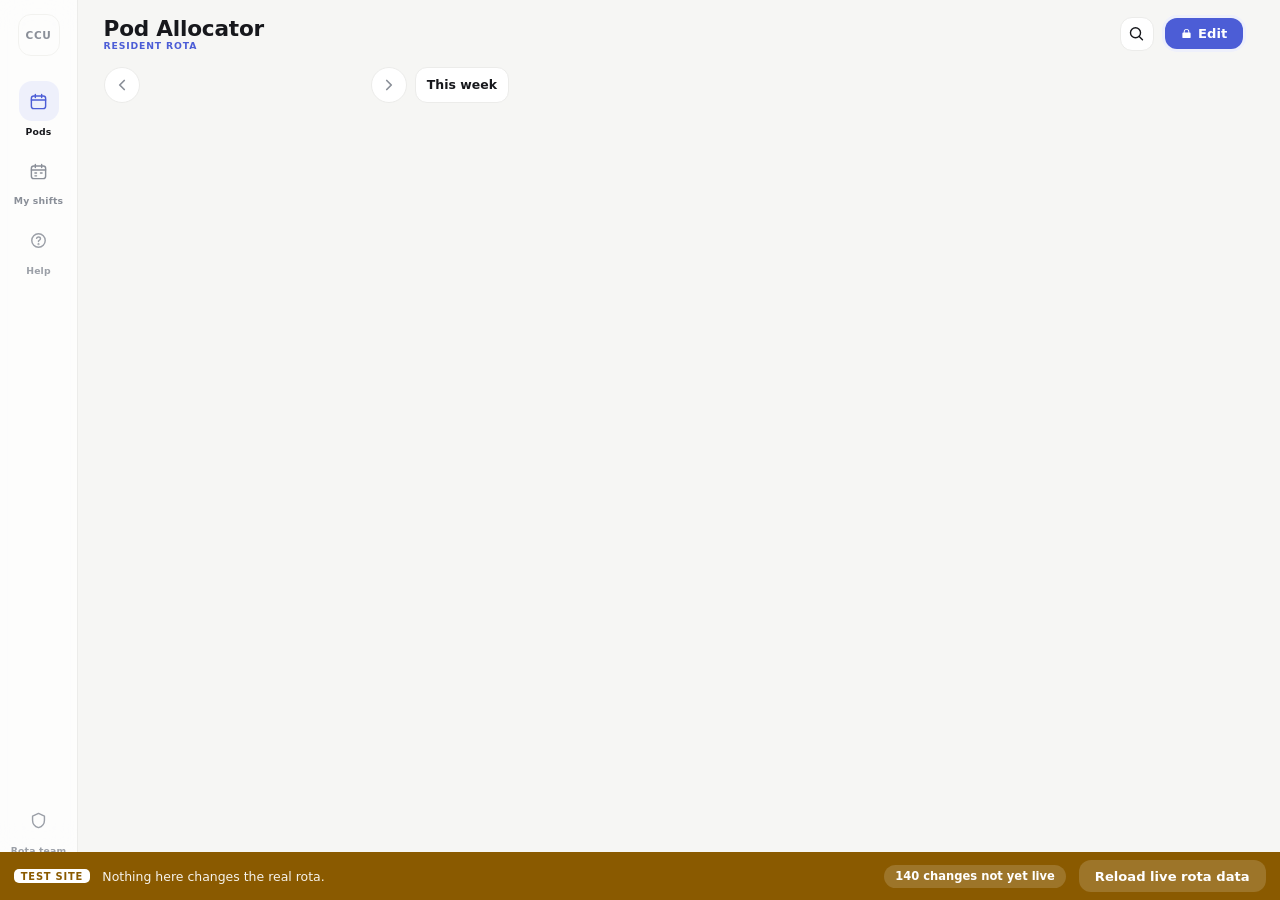
==== index.html @ 3e3d85d0 "Pod buttons carry the pod colour, not a class that does nothing The first build used col-A to col-E," ====
<!DOCTYPE html>
<html lang="en">
<head>
<meta charset="UTF-8">
<meta name="viewport" content="width=device-width, initial-scale=1.0">
<title>CCU Pod Allocator</title>
<link rel="stylesheet" href="core.css?v=20260810-04">
<style>
:root{
  /* Everything shared lives in core.css. Only the role accent is this page's. */
  --accent:#4c5dd6; --accent-bg:#eef0fb;
  /* One flat grey for every skill icon a person does NOT have. Set once so "off" can never
     drift between columns — with eleven of them, eleven slightly different greys would read as
     eleven different meanings. */
  --skoff:#e2e0d9;
}
*{box-sizing:border-box}
body{margin:0;font-family:Inter,-apple-system,"Segoe UI",system-ui,Arial,sans-serif;color:var(--ink);background:var(--bg);font-size:14px;-webkit-font-smoothing:antialiased}
input,select,button{accent-color:var(--ink)}
input[type=checkbox]{width:15px;height:15px;accent-color:var(--ink)}
#layout{display:flex;min-height:100vh}
aside{width:78px;background:rgba(255,255,255,.72);backdrop-filter:blur(16px);-webkit-backdrop-filter:blur(16px);border-right:0.5px solid var(--line);display:flex;flex-direction:column;align-items:stretch;padding:.9rem 0;position:sticky;top:0;height:100vh;flex-shrink:0}
/* A LABEL, not a control. It sits where an app icon usually sits, so it was read as a button and
   clicked — and it does nothing, because there is nothing for it to do (Ali, 5 Aug: "the tile
   doesnt do anything... make it greyscale so its obviously not functioning"). Every button in
   this rail is filled and coloured on hover; this is outlined, grey, and inert, which is the
   visual grammar the rest of the page already uses for "this is text". */
aside .logo{margin:0 auto 1.1rem;width:42px;height:42px;border-radius:13px;background:transparent;
  border:1px solid var(--hair);color:var(--muted);font-weight:700;font-size:.66rem;display:flex;
  align-items:center;justify-content:center;letter-spacing:.06em;cursor:default;user-select:none}
aside button{background:none;border:0;color:var(--muted);font-family:inherit;cursor:pointer;padding:.45rem 0;display:flex;flex-direction:column;align-items:center;gap:.28rem;font-size:.58rem;font-weight:600;letter-spacing:.02em}
aside button .ic{width:40px;height:40px;border-radius:13px;display:flex;align-items:center;justify-content:center;transition:background .12s}
aside button .ic svg{width:19px;height:19px}
aside button:hover .ic{background:var(--hair)}
aside button.active{color:var(--ink)}
aside button.active .ic{background:var(--accent-bg);color:var(--accent)}
aside .aside-spacer{flex:1}
aside button.smallb{opacity:.85}
#content{flex:1;min-width:0}
/* Solid, not translucent — a see-through bar means rows scroll visibly through the header. */
#topbar{background:var(--bg);padding:1rem 1.6rem .4rem;display:flex;align-items:center;gap:.7rem;position:sticky;top:0;z-index:45;min-height:56px}
#topbar h1{font-size:1.35rem;margin:0;font-weight:700;letter-spacing:-.01em}
.spacer{flex:1}
.hbtn{background:var(--ink);color:#fff;border:0;border-radius:12px;padding:.52rem 1rem;font-weight:600;font-size:.82rem;cursor:pointer;font-family:inherit}
.hbtn.ghost{background:var(--card);color:var(--ink);border:1px solid var(--line)}
.hbtn:disabled{opacity:.35;cursor:default;pointer-events:none}
.hamburger{display:none;background:none;border:0;cursor:pointer;color:var(--ink);padding:.25rem;margin-right:.1rem;border-radius:8px}
.hamburger:hover{background:var(--hair)}
.navclose{display:none;background:none;border:0;cursor:pointer;color:var(--muted);padding:.3rem;border-radius:8px}
#navbackdrop{display:none}
/* The issues/aims summary pills are only useful while editing; the per-day dots stay for everyone. */
body.viewmode #summaryBanner{display:none}
.hbtn:hover{filter:brightness(.95)}
/* Icon-only header buttons — square, so they don't shout louder than the page. */
.hbtn.hicon{padding:.42rem;width:34px;height:34px;display:inline-flex;align-items:center;justify-content:center}
.hbtn.hicon svg{width:19px;height:19px;display:block}
/* Feedback is a trial-only ask, so it earns one quiet pulse and nothing more. */
#btnFeedback{position:relative;border-color:#c7cdf2;color:var(--accent);background:var(--accent-bg)}
#btnFeedback::after{content:"";position:absolute;top:-3px;right:-3px;width:8px;height:8px;border-radius:50%;background:var(--accent);animation:fbpulse 2.8s ease-out infinite}
@keyframes fbpulse{0%{box-shadow:0 0 0 0 rgba(76,93,214,.45)}65%{box-shadow:0 0 0 7px rgba(76,93,214,0)}100%{box-shadow:0 0 0 0 rgba(76,93,214,0)}}
@media (prefers-reduced-motion:reduce){#btnFeedback::after{animation:none}}
#saveState{font-size:.72rem;font-weight:600;padding:.25rem .65rem;border-radius:999px}
.demopill{font-size:.62rem;font-weight:700;letter-spacing:.1em;text-transform:uppercase;color:#8a5a00;background:#fdf3e0;border:1px solid #f0dfc0;padding:.2rem .5rem;border-radius:999px;margin-left:.6rem;vertical-align:middle}
body:not(.demo) .demopill{display:none}
body:not(.demo) #btnResetDemo{display:none}
#saveState.saved{color:var(--green);background:var(--green-bg)} #saveState.unsaved{color:var(--red);background:var(--red-bg)} #saveState.saving{color:var(--amber);background:var(--amber-bg)}
main{padding:.6rem 1.6rem 4rem;max-width:1550px}
.card{background:var(--card);border:0.5px solid var(--line);border-radius:18px;padding:1.1rem 1.3rem;margin-bottom:1rem}
h2{font-size:.72rem;margin:.1rem 0 .8rem;text-transform:uppercase;letter-spacing:.08em;color:var(--muted);font-weight:700}
button.btn{background:var(--ink);color:#fff;border:0;border-radius:12px;padding:.5rem 1rem;font-weight:600;font-size:.84rem;cursor:pointer;font-family:inherit}
button.btn.sec{background:var(--card);color:var(--ink);border:1px solid var(--line)}
/* "This week" doubles as the where-am-I indicator. It used to be a plain button beside a title
   reading "(this week)", which said the same thing twice and read badly (Ali, 8 Aug: "The (this
   week) looks clunky"). Now the button fills in when you are already on this week and empties
   when you have navigated away, so one control both tells you and takes you back. */
button.btn.sec[aria-current="true"]{background:var(--ink);color:#fff;border-color:var(--ink);cursor:default}
button.btn.sec[aria-current="true"]:hover{filter:none}
button.btn.big{font-size:.95rem;padding:.85rem 1.3rem;border-radius:13px}
button.btn:hover{filter:brightness(.96)}
select,input[type=text],input[type=date],input[type=password]{border:1px solid #dcdcd8;border-radius:9px;padding:.4rem .5rem;font-size:.83rem;font-family:inherit;background:#fff;max-width:100%;color:var(--ink)}
select:focus,input:focus{outline:2px solid var(--accent-bg);border-color:var(--accent)}
table{border-collapse:collapse;width:100%}
.pill{display:inline-block;border-radius:999px;padding:.08rem .5rem;font-size:.66rem;font-weight:700;margin:0 .15rem .1rem 0;white-space:nowrap}
.pill.grade{background:var(--accent-bg);color:var(--accent)}
.pill.grade-empty{background:var(--hair);color:var(--muted);font-weight:600}
.pill.expired{background:var(--red-bg);color:var(--red)}
/* week bar */
.weekbar{display:flex;align-items:center;gap:.5rem;flex-wrap:wrap;margin-bottom:.8rem}
.weekbar b{font-size:.95rem;min-width:215px;text-align:center;font-weight:700;letter-spacing:-.01em}
.navarrow{background:var(--card);border:1px solid var(--line);border-radius:999px;width:36px;height:36px;cursor:pointer;color:var(--muted);display:inline-flex;align-items:center;justify-content:center;transition:background .12s,color .12s,border-color .12s}
.navarrow:hover{background:var(--ink);color:#fff;border-color:var(--ink)}
.navarrow:hover{background:var(--hair)}
/* rota table */
.rota-wrap{background:var(--card);border:0.5px solid var(--line);border-radius:18px;overflow:visible;max-width:100%}
table.rota{border-collapse:collapse;width:100%;min-width:1080px}
/* The whole header row sits directly under the topbar. --stick is measured from the real topbar
   height at runtime, so there's never a gap for content to show through. */
table.rota th{background:var(--card);color:var(--muted);font-size:.62rem;text-transform:uppercase;letter-spacing:.08em;padding:.6rem .6rem;text-align:left;position:sticky;top:calc(var(--stick, 64px) - 1px);z-index:30;border-bottom:1px solid var(--line);font-weight:700;box-shadow:0 1px 0 var(--line)}
table.rota td{border-bottom:1px solid var(--hair);border-right:1px solid var(--hair);padding:.5rem .5rem;vertical-align:top}
table.rota td:last-child{border-right:0}
.dot{width:8px;height:8px;border-radius:50%;display:inline-block;margin-right:.4rem;vertical-align:baseline}
td.daylabel{background:var(--card);white-space:nowrap;width:86px}
.dl-inner{position:sticky;top:calc(var(--stick, 64px) + 42px)}
td.daylabel .dn{font-size:.62rem;font-weight:700;letter-spacing:.08em;color:var(--muted)}
td.daylabel .d{font-weight:700;font-size:1.05rem;letter-spacing:-.01em}
.statusdot{display:inline-block;width:10px;height:10px;border-radius:50%;margin-top:.45rem;cursor:pointer}
.statusdot.hard{background:var(--red)}
.statusdot.soft{background:#e6b84c}
.statusdot.ok{background:#7fc99a;cursor:default}
.statusdot.none{background:#e2e4e8;cursor:default}
.fixday{margin-top:.4rem;display:inline-flex;align-items:center;gap:.25rem;font-size:.6rem;font-weight:700;background:var(--accent-bg);color:var(--accent);border:0;border-radius:8px;padding:.22rem .5rem;cursor:pointer;font-family:inherit}
.fixday:hover{background:#dbe1fb}
.fixsub{font-size:.85rem;color:var(--muted);margin:-.2rem 0 .8rem}
.fixlist,.fixweek{display:flex;flex-direction:column;gap:.4rem}
.fixrow{display:flex;gap:.6rem;align-items:flex-start;border:0.5px solid var(--line);border-radius:10px;padding:.5rem .7rem}
.fixrow-ic{color:var(--muted);margin-top:1px;flex:0 0 auto;display:inline-flex}
.fixrow-t{font-weight:600;font-size:.88rem}
.fixrow-r{font-size:.75rem;color:var(--muted)}
.fixnote{display:flex;gap:.4rem;align-items:flex-start;font-size:.78rem;color:var(--muted);margin-top:.7rem}
.fixday-h{font-size:.62rem;font-weight:800;text-transform:uppercase;letter-spacing:.06em;color:var(--muted);margin:.7rem 0 -.05rem}
.fixweek .fixday-h:first-child{margin-top:0}
.w{display:flex;gap:.45rem;align-items:flex-start;margin:.22rem 0;font-size:.79rem}
.w.hard{color:var(--red)} .w.soft{color:var(--amber)}
.w .tag{font-size:.58rem;font-weight:800;border-radius:5px;padding:.06rem .32rem;flex-shrink:0;margin-top:.1rem}
.w.hard .tag{background:var(--red);color:#fff}
.w.soft .tag{background:var(--amber);color:#fff}
#summaryBanner{display:inline-flex;align-items:center;gap:.4rem;background:#fff;border:0.5px solid rgba(29,31,36,.05);box-shadow:0 1px 3px rgba(29,31,36,.10);border-radius:999px;padding:.35rem .45rem;font-weight:600;font-size:.78rem;color:var(--ink);margin-bottom:.75rem}
.statchip{background:#f7f7f5;border:0.5px solid #ececea;border-radius:10px;padding:.26rem .6rem;font-weight:600;color:var(--ink);display:inline-flex;align-items:center;gap:.4rem;font-size:.74rem;white-space:nowrap}
.statchip .sd{width:7px;height:7px;border-radius:50%;flex-shrink:0}
.statchip.clickable{cursor:pointer;font-family:inherit;transition:background .12s,border-color .12s}
.statchip.clickable:hover{background:#f0f0ed;border-color:#dcdcd8}
.statchip.clickable:focus-visible{outline:2px solid var(--ink);outline-offset:1px}
#summaryBanner .viewlink{border:0;background:var(--hair);border-radius:999px;padding:.28rem .75rem;color:var(--ink);font-weight:600;font-size:.72rem;cursor:pointer;font-family:inherit}
#summaryBanner .viewlink:hover{background:#e6e6e2}
.chk-day{font-size:.62rem;font-weight:800;letter-spacing:.08em;color:var(--muted);text-transform:uppercase;margin:.9rem 0 .25rem}
.w.info{color:var(--muted)}
.w.info .tag{background:#e4e6ea;color:var(--muted)}
.w input[type=checkbox]{margin:.1rem .1rem 0 0;flex-shrink:0}
.w.acc{opacity:.5}
.slotrow{display:flex;align-items:center;gap:.3rem;margin-bottom:.3rem}
.slotrow select{flex:1;min-width:0}
/* Night drop zones need to be worth aiming at — 22px of empty strip wasn't. */
/* On call sits on the POD A & B line rather than above it — that gap was pure dead space.
   A stray ".zone" used to hang off the front of the next rule, which silently turned it into the
   descendant selector ".zone td.nighttd" — a thing that never matches. So the night cell was never
   positioned, and the absolutely-positioned on-call label below escaped to the page container and
   collapsed to nothing behind the toolbar. The overnight consultant's name was in the DOM every
   day and had simply been drawn off the board. */
td.nighttd{position:relative}
td.nighttd .conswrap{position:absolute;top:.5rem;right:.55rem;left:auto;margin:0;min-height:0;max-width:62%;justify-content:flex-end;z-index:2}
td.nighttd .conswrap .conssel,td.nighttd .conswrap .consauto{font-size:.6rem;font-weight:800;letter-spacing:.06em;text-transform:uppercase;color:var(--muted);text-align:right}
td.nighttd .subhead:first-of-type{margin-top:0;padding-right:6.5rem}
.zone.nzone{min-height:46px;border-radius:10px;padding:.2rem;transition:background .12s}
body:not(.viewmode) .nzone{outline:1px dashed transparent;outline-offset:-2px}
body:not(.viewmode) .nzone:empty,body:not(.viewmode) .nzone:has(.hint){outline-color:var(--line)}
.nzone.dragover{background:var(--accent-bg);outline-color:var(--accent)!important}
.subhead{font-size:.58rem;font-weight:700;color:#a7adb5;text-transform:uppercase;letter-spacing:.08em;margin:.55rem 0 .25rem}
/* Night column: line the names up with the other columns, and one person per row. */
td.nighttd .subhead:first-child{margin-top:0}
td.nighttd>div:first-child{margin-top:0}
td.nighttd .chip{display:flex}
.mini{border:0;background:none;color:var(--muted);cursor:pointer;font-size:.9rem;padding:0 .2rem}
.mini:hover{color:var(--red)}
.addbtn{border:1px dashed #d5d5d0;border-radius:8px;background:none;color:var(--muted);font-size:.7rem;cursor:pointer;padding:.2rem .5rem;margin-top:.15rem;font-family:inherit}
.addbtn:hover{color:var(--accent);border-color:var(--accent)}
/* chips */
.chip{display:inline-flex;align-items:center;gap:.32rem;background:#fff;border:0.5px solid rgba(29,31,36,.05);border-radius:999px;padding:.2rem .55rem .2rem .26rem;font-size:.74rem;font-weight:600;margin:.15rem;cursor:grab;user-select:none;box-shadow:0 1px 3px rgba(29,31,36,.10);white-space:nowrap;max-width:100%;flex-wrap:nowrap}
.chip:active{cursor:grabbing}
.chip.dragging{opacity:.35}
.chip .tagx,.hlp .tagx,#modal .tagx{font-size:.56rem;font-weight:800;border-radius:999px;padding:.09rem .34rem;background:var(--hair);color:var(--muted);flex-shrink:0;letter-spacing:.02em;display:inline-block;vertical-align:.08em}
.chip .tagx.LD,.hlp .tagx.LD,#modal .tagx.LD{background:#2c3e78;color:#fff}
.chip .tagx.SD,.hlp .tagx.SD,#modal .tagx.SD{background:#e8edf6;color:#3b558f}
.chip .tagx.N,.hlp .tagx.N,#modal .tagx.N{background:#4a4460;color:#fff}
.chip .tagx.clickable{cursor:pointer;border-bottom:1px dotted currentColor}
.chip .tagx.clickable:hover{outline:2px solid var(--accent-bg)}
.chip.selected{outline:2px solid var(--accent);outline-offset:1px}
.zone.tappable{outline:2px dashed var(--accent);outline-offset:-3px;border-radius:9px;background:rgba(76,93,214,.05)}
body.person-dragging .zone{outline:1.5px dashed #b9c3ee;outline-offset:-2px;border-radius:9px}
.ptoken.active{border-style:solid;border-color:var(--accent);color:var(--accent);background:var(--accent-bg)}
body.phone-dragging .chip{outline:1.5px dashed #b9c3ee;outline-offset:1px}
.chip.obs{border:1px dashed #d5d8de;background:#fbfbf9;color:var(--muted);box-shadow:none}
.chip.obs.tall{flex-direction:column;align-items:flex-start;gap:0;border-radius:12px;padding:.16rem .5rem .2rem .22rem}
.obsrole{font-size:.6rem;color:#b3b8bd;padding-left:1.9rem;line-height:1.1}
.chip.obs .tagx{background:var(--hair);color:var(--muted)}
.chip.fgh{cursor:default;background:#fbfbf9;color:var(--muted);border:1px dotted #d5d8de;box-shadow:none}
.chip.fgh .tagx{background:var(--hair);color:var(--muted)}
button:focus-visible,a:focus-visible,select:focus-visible{outline:2px solid var(--accent);outline-offset:2px}
.viewonly #btnSave,.viewonly #btnUndo,.viewonly #btnRedo,.viewonly #btnWho,.viewonly #btnPublish,.viewonly #btnAutoFill,.viewonly #btnFixWeek,.viewonly #btnFixAhead,.viewonly #btnFixMenu,.viewonly #btnDone{display:none}
body.viewmode .x,body.viewmode .ptoken,body.viewmode .trayadd,body.viewmode .addbtn,body.viewmode .mini,
body.viewmode #btnSave,body.viewmode #btnUndo,body.viewmode #btnRedo,body.viewmode #btnWho,body.viewmode #btnAutoFill,body.viewmode #btnFixWeek,body.viewmode #btnFixAhead,body.viewmode #btnFixMenu,body.viewmode #btnMore,body.viewmode #saveState,body.viewmode #btnDone{display:none}
body:not(.viewmode) #btnEdit{display:none}
/* When the board is locked, Edit is the one thing to press — make it look like it. */
body.viewmode #btnEdit{background:var(--accent);color:#fff;box-shadow:0 0 0 3px var(--accent-bg)}
body.viewmode #btnEdit::before{content:"";display:inline-block;width:11px;height:11px;margin-right:.4rem;vertical-align:-1px;background:currentColor;-webkit-mask:url("data:image/svg+xml;utf8,<svg xmlns='http://www.w3.org/2000/svg' viewBox='0 0 24 24'><path d='M6 10V8a6 6 0 1112 0v2h1a2 2 0 012 2v8a2 2 0 01-2 2H5a2 2 0 01-2-2v-8a2 2 0 012-2h1zm2 0h8V8a4 4 0 10-8 0v2z'/></svg>") center/contain no-repeat;mask:url("data:image/svg+xml;utf8,<svg xmlns='http://www.w3.org/2000/svg' viewBox='0 0 24 24'><path d='M6 10V8a6 6 0 1112 0v2h1a2 2 0 012 2v8a2 2 0 01-2 2H5a2 2 0 01-2-2v-8a2 2 0 012-2h1zm2 0h8V8a4 4 0 10-8 0v2z'/></svg>") center/contain no-repeat}
body.viewmode .conssel{pointer-events:none;appearance:none;-webkit-appearance:none}
body.viewmode .conssel:not(.has){display:none}
body.viewmode .slotrow select{pointer-events:none;appearance:none;-webkit-appearance:none;border:0;background:transparent}
body.viewmode .chip{cursor:default}
body.viewmode .zone .hint{visibility:hidden}
body.viewmode td.tray:empty{display:none}
.viewonly #weekGrid,.viewonly #importCard,.viewonly #staffCard,.viewonly .trayadd{pointer-events:none}
.fbar{height:6px;background:var(--hair);border-radius:99px;width:64px;display:inline-block;margin-left:.45rem;vertical-align:middle;overflow:hidden}
.fbar-fill{height:100%;border-radius:99px;background:var(--accent);display:block}
.chip .x{border:0;background:none;color:#c2c6cc;cursor:pointer;font-size:.75rem;padding:0 0 0 .1rem;line-height:1}
.chip .x:hover{color:var(--red)}
td.tray{background:#f7f7f5;min-width:150px;max-width:185px}
/* When the whole week's bench is empty, collapse the To allocate column to a slim strip. */
table.rota:not(:has(td.tray .chip)) th.trayth{width:58px!important;min-width:58px;max-width:58px;font-size:.58rem;line-height:1.1;overflow:hidden}
table.rota:not(:has(td.tray .chip)) td.tray{min-width:58px;max-width:58px;width:58px}
table.rota:not(:has(td.tray .chip)) td.tray .trayadd{font-size:0;padding:.3rem}
table.rota:not(:has(td.tray .chip)) td.tray .trayadd::after{content:"+";font-size:.9rem}
table.rota:not(:has(td.tray .chip)) td.tray .trayhint{font-size:0;padding:.4rem .2rem}
table.rota:not(:has(td.tray .chip)) td.tray .trayhint::after{content:"drop";font-size:.55rem}
.tray-sec{font-size:.56rem;font-weight:800;color:#a7adb5;text-transform:uppercase;letter-spacing:.08em;margin:.35rem 0 .1rem}
.addmenu-wrap{margin-top:.4rem;position:relative}
.addplus{display:flex;align-items:center;justify-content:center;width:28px;height:28px;padding:0;background:var(--card);color:var(--muted);border:1px solid var(--line);border-radius:9px;cursor:pointer;font-family:inherit}
.addplus:hover{color:var(--accent);border-color:var(--accent);background:var(--accent-bg)}
.addico{display:inline-flex;align-items:center;justify-content:center;flex:0 0 auto}
.addpop{display:none;position:absolute;z-index:60;top:0;left:0;width:200px;background:#fff;border:1px solid var(--line);border-radius:12px;box-shadow:0 12px 30px rgba(15,23,42,.18);padding:6px;text-align:left}
.addmenu-wrap.panelopen .addpop{display:block}
.addsearch-field{display:flex;align-items:center;gap:7px;border:1px solid var(--line);border-radius:8px;padding:.42rem .55rem;color:var(--muted)}
.addsearch-field:focus-within{border-color:var(--accent);box-shadow:0 0 0 3px var(--accent-bg)}
.addsearch-input{border:0;outline:0;background:none;width:100%;min-width:0;font-size:.82rem;color:var(--ink);font-family:inherit;padding:0}
.addpop-sep{height:1px;background:var(--line);margin:6px 4px}
.addpop-item{display:flex;align-items:center;gap:9px;width:100%;text-align:left;background:none;border:0;border-radius:8px;padding:.5rem .55rem;font-size:.8rem;color:var(--ink);cursor:pointer;font-family:inherit}
.addpop-item .addico{color:var(--muted)}
.addpop-item:hover{background:var(--accent-bg);color:var(--accent)}
.addpop-item:hover .addico{color:var(--accent)}
.adlbl{display:block;font-size:.72rem;color:var(--muted);margin:.7rem 0 .3rem;font-weight:600}
/* ---- Help page (public) ---- */
/* Fills the page like every other card. */
.hlp{max-width:none}
.hlp .lead{color:#4a4f58;line-height:1.6;margin:0 0 1.2rem;font-size:.92rem}
.hlp details{border-bottom:1px solid var(--hair)}
.hlp details:last-of-type{border-bottom:0}
.hlp summary{cursor:pointer;padding:.85rem 0;font-weight:600;font-size:.95rem;list-style:none;display:flex;align-items:center;gap:.7rem}
.hlp summary::-webkit-details-marker{display:none}
.hlp summary::before{content:"+";width:22px;height:22px;border-radius:7px;background:var(--hair);color:var(--muted);display:inline-flex;align-items:center;justify-content:center;font-weight:800;font-size:.9rem;flex-shrink:0}
.hlp details[open]>summary::before{content:"-";background:var(--accent-bg);color:var(--accent)}
.hlp .in{padding:0 0 1.1rem 2.9rem;color:#4a4f58;font-size:.88rem;line-height:1.65}
.hlp .in p{margin:0 0 .65rem} .hlp .in p:last-child{margin-bottom:0}
.hlp .in ol{margin:.2rem 0 .65rem;padding-left:1.1rem} .hlp .in li{margin-bottom:.4rem}
.hlp .anno{display:flex;gap:1.8rem;flex-wrap:wrap;align-items:flex-start}
.hlp .cellex{border:1px solid var(--line);border-radius:14px;overflow:hidden;width:265px;flex-shrink:0}
.hlp .cellex .ph{background:#f5f8ff;padding:.42rem .7rem;font-size:.62rem;font-weight:800;letter-spacing:.08em;text-transform:uppercase;color:var(--muted);border-bottom:1px solid var(--line);display:flex;justify-content:space-between;align-items:center}
.hlp .cellex .bd{padding:.6rem .7rem;background:#f5f8ff}
/* Mirrors .chip exactly so the example looks like the real thing. */
.hlp .pc{display:flex;align-items:center;gap:.32rem;background:#fff;border:.5px solid rgba(29,31,36,.05);border-radius:999px;padding:.2rem .55rem .2rem .26rem;margin-bottom:.35rem;font-size:.74rem;font-weight:600;box-shadow:0 1px 3px rgba(29,31,36,.10);width:max-content;max-width:100%}
.hlp .exicon{display:inline-flex;align-items:center;line-height:1;color:var(--ink)}
.hlp .exicon.night{color:#7a5cc9}
.hlp .exicon.eye{color:#4c5dd6}
.hlp .calls{margin:0;padding:0;flex:1 1 340px;min-width:0}
.hlp .calls li{list-style:none;display:flex;gap:.65rem;padding:.4rem 0;border-bottom:1px solid var(--hair);font-size:.85rem;line-height:1.5}
.hlp .calls li:last-child{border-bottom:0}
.hlp .num{width:19px;height:19px;border-radius:50%;background:var(--accent);color:#fff;font-size:.68rem;font-weight:800;display:flex;align-items:center;justify-content:center;flex-shrink:0;margin-top:.12rem}
.hlp .exdot{display:inline-block;width:9px;height:9px;border-radius:50%;vertical-align:.02em;margin-right:.15rem}
.adnote{font-size:.72rem;color:var(--muted);margin-top:.5rem}
.seg{display:flex;gap:.3rem}
.segbtn{flex:1;font-size:.78rem;font-weight:600;background:var(--card);color:var(--ink);border:1px solid var(--line);border-radius:9px;padding:.5rem .3rem;cursor:pointer;font-family:inherit}
.segbtn.on{background:var(--ink);color:#fff;border-color:var(--ink)}
.fghadd{margin-top:.4rem;width:100%;font-size:.66rem;font-weight:600;background:var(--card);color:var(--muted);border:1px dashed var(--line);border-radius:8px;padding:.35rem .3rem;cursor:pointer;font-family:inherit}
.fghadd:hover{color:var(--accent);border-color:var(--accent)}
.fghwrap{margin-top:.5rem}
.fghtoggle{font-size:.56rem;font-weight:800;color:#a7adb5;text-transform:uppercase;letter-spacing:.06em;background:none;border:0;padding:.15rem 0;cursor:pointer;display:inline-flex;align-items:center;gap:.28rem;font-family:inherit;line-height:1.2;text-align:left}
.fghtoggle::before{content:"\25B8";font-size:.62rem}
.fghwrap.open .fghtoggle::before{content:"\25BE"}
.fghtoggle:hover{color:#6e6e73}
.fghlist{display:none;flex-direction:column;gap:.25rem;margin-top:.3rem}
.fghwrap.open .fghlist{display:flex}
.fchip{display:inline-flex;align-items:center;gap:.3rem;background:#fbfbf9;color:var(--muted);border:1px dotted #d5d8de;border-radius:9px;padding:.2rem .45rem;font-size:.7rem;white-space:nowrap;box-shadow:none;width:fit-content}
.fchip .tagx{background:var(--hair);color:var(--muted)}
td.fghtd{background:#fbfbf9;vertical-align:top}
td.fghtd .fghlist{display:flex;flex-direction:column;gap:.3rem}
.fghth{color:#a7adb5}
/* If nobody is at Fairfield all week, drop the whole column. */
table.rota:not(:has(td.fghtd:not(.empty))) .fghth,
table.rota:not(:has(td.fghtd:not(.empty))) td.fghtd{display:none}
.zone{min-height:24px;border-radius:9px}
.zone.dragover{outline:2px dashed var(--accent);outline-offset:-2px;background:var(--accent-bg)!important}
.zone .hint{color:#c4c8cd;font-size:.66rem;padding:.15rem .2rem}
.trayhint{display:none;border:1.5px dashed #d7dbe1;border-radius:9px;padding:.55rem .4rem;text-align:center;color:#b3b8bd;font-size:.68rem;margin:.25rem 0}
body:not(.viewmode) td.tray:not(:has(.chip)) .trayhint{display:block}
body.person-dragging .trayhint,td.tray.tappable .trayhint{display:block;border-color:var(--accent);color:var(--accent)}
.trayadd{width:100%;font-size:.72rem;margin-top:.35rem;color:var(--muted);border-style:dashed}
.conssel{width:auto;max-width:100%;font-size:.66rem;color:#b3b8bd;border:0;background:transparent;padding:0;margin:0;font-weight:600;cursor:pointer;text-align:right}
.conssel.has{color:var(--muted);font-weight:700}
.conssel:hover{color:var(--ink)}
.conswrap{display:flex;justify-content:flex-end;margin:-1px 0 3px;min-height:14px}
.consauto{font-size:.66rem;color:var(--muted);font-weight:700;text-align:right;white-space:nowrap}
.codpill{font-size:.5rem;background:var(--ink);color:#f1efe8;border-radius:5px;padding:.06rem .3rem;margin-left:.25rem;font-weight:800;letter-spacing:.04em;vertical-align:1px}
th.podth{border-top:3px solid var(--line)}
td.col-A{background:var(--podA)} td.col-B{background:var(--podB)} td.col-C{background:var(--podC)} td.col-D{background:var(--podD)} td.col-E{background:var(--podE)}
.ptoken{display:inline-flex;align-items:center;gap:.3rem;border:1.5px dashed #c6cdd8;border-radius:999px;padding:.18rem .6rem;font-size:.7rem;font-weight:700;color:var(--muted);cursor:grab;user-select:none;margin-top:.35rem;background:rgba(255,255,255,.6)}
.ptoken:active{cursor:grabbing}
.ptoken.night{border-color:#cdbfe8;color:#7a5cc9}
.ptoken.sup{border-color:#e3c98e;color:var(--amber)}
.ptoken.shadow{border-color:#b9c3ee;color:#4c5dd6}
.shadowtok{display:inline-flex;align-items:center;justify-content:center;color:#4c5dd6;opacity:.4;cursor:grab;user-select:none;padding:.15rem;margin-top:.2rem;border-radius:6px}
.shadowtok:hover{opacity:1;background:rgba(76,93,214,.08)}
.shadowtok.active{opacity:1;background:rgba(76,93,214,.14);outline:1.5px dashed #4c5dd6}
.supicon{cursor:pointer;line-height:1;color:var(--amber);display:inline-flex}
.supicon:hover{transform:scale(1.15)}
.shadowicon{cursor:pointer;line-height:1;color:#4c5dd6;display:inline-flex}
.shadowicon:hover{transform:scale(1.15)}
.phoneicon{cursor:pointer;line-height:1;color:var(--ink);display:inline-flex}
.phoneicon.night{color:#7a5cc9}
.phoneicon:hover{transform:scale(1.15)}
.awdot{font-size:.54rem;font-weight:800;background:var(--accent-bg);color:var(--accent);border-radius:5px;padding:.06rem .24rem;line-height:1}
.chip.phonehover{outline:2px dashed var(--accent);outline-offset:1px}
/* staff table */
/* One column per skill (Ali, 6 Aug). Before this every skill was a word-chip in one cell, and
   with seven of them the cell wrapped to two lines and you could not compare down a column —
   which is the only thing that page is for. The header carries the icon AND the word, and stays
   put while the list scrolls, so you never lose which column is which. */
.skico{display:inline-flex;align-items:center;justify-content:center;width:18px;height:18px}
.skico svg{width:18px;height:18px;display:block}
#staffTable th.skh{text-align:center;padding:.35rem .2rem;cursor:pointer;white-space:nowrap;vertical-align:bottom}
#staffTable th.skh .skico{width:15px;height:15px;margin:0 auto .1rem}
#staffTable th.skh .skico svg{width:15px;height:15px}
#staffTable td.skc{text-align:center;padding:.4rem .2rem;color:var(--skoff)}
#staffTable td.skc.on{color:inherit}
#staffTable th.sortable{cursor:pointer;user-select:none}
#staffTable th.sorted{color:var(--ink);border-bottom:2px solid var(--ink)}
/* The browser's own tooltip is a grey box in the system font and it fired on all eleven cells
   of every row — "Abdallah Khalil — not neuro", over and over, wherever the mouse rested
   (Ali, 6 Aug). This one is the site's, and it is only on the HEADER, which is the only place
   with something worth saying: what the column means. The cells say it already by being on
   or off, and a person's own row says who they are. */
.sttab{border:0;border-bottom:2px solid transparent;border-radius:0;background:transparent;padding:.35rem .7rem;
  font-size:.82rem;color:var(--muted);cursor:pointer;display:inline-flex;align-items:center;gap:.35rem}
.sttab.on{color:var(--accent);border-bottom-color:var(--accent);font-weight:600}
.sttabn{background:var(--hair);color:var(--muted);border-radius:999px;font-size:.68rem;padding:.02rem .38rem}
.sttab.on .sttabn{background:var(--accent-bg);color:var(--accent)}
.attnact{margin-left:auto;align-self:center;flex-shrink:0;font-size:.76rem;padding:.25rem .7rem}
.mgrid{display:grid;grid-template-columns:repeat(7,minmax(0,1fr));gap:3px}
.mhead{font-size:.68rem;color:var(--muted);text-align:center;padding-bottom:.15rem}
.mcell{min-height:2.1rem}
.mday{width:100%;height:100%;min-height:2.1rem;border:1px solid transparent;border-radius:7px;background:transparent;
  font:inherit;font-size:.8rem;cursor:pointer;display:flex;flex-direction:column;align-items:center;justify-content:center;gap:1px;padding:.15rem 0}
.mday:hover{border-color:var(--hair);background:var(--card)}
.mday.mon{background:var(--accent-bg);color:var(--accent);border-color:var(--accent-bg)}
.mday.mnone{color:var(--muted);opacity:.45}
/* Days already gone recede, exactly as unwritten days do. Before this the month read backwards:
   the past was solid and bold while the weeks you actually care about were faded, so a week that
   is history looked more real than next week (Ali, 8 Aug: "Why showing a historic week on my
   shifts?"). Still clickable — looking back at what you worked is fair — but it no longer competes
   for the eye with what is coming. */
.mday.mpast{opacity:.4}
.mday.mpast.mon{background:var(--hair);color:var(--muted);border-color:transparent}
.mcell.moth .mday{opacity:.4}
.mcell.mtoday .mday{outline:1.5px solid var(--accent);outline-offset:-1px}
.mwhat{font-size:.6rem;line-height:1;opacity:.9}
.mnav{display:flex;align-items:center;gap:.4rem;margin:.2rem 0 .5rem}
/* SETTINGS. These four classes are Cover's, copied rather than reinvented — the two boards had
   started to look like different applications, and the fix for that is shared vocabulary, not
   two people's taste. .sectlab is a section label, .cnt a count chip, .srcgrid the source panel,
   .subtile a link to a subpage. */
.sectlab{font-size:.68rem;font-weight:700;letter-spacing:.07em;color:var(--muted)}
.stafftop{display:flex;align-items:center;gap:.5rem;margin-bottom:.6rem}
.cnt{background:var(--hair);color:var(--muted);font-size:.7rem;padding:.1rem .5rem;border-radius:999px}
.cnt.ok{background:#eaf3de;color:#3B6D11}
.cnt.warn{background:#faeeda;color:#854F0B}
.cnt.bad{background:#fcebeb;color:#A32D2D}
.srcgrid{display:grid;grid-template-columns:repeat(auto-fit,minmax(9rem,1fr));gap:.6rem}
.srcgrid span{display:block;font-size:.7rem;color:var(--muted)}
.srcgrid b{font-size:.83rem;font-weight:600}
.srcgrid b.warn{color:#854F0B}
.srcgrid b.bad{color:#A32D2D}
.subtile{display:flex;align-items:center;gap:.7rem;width:100%;text-align:left;background:var(--card);
  border:1px solid var(--line);border-radius:12px;padding:.8rem .9rem;cursor:pointer;font-family:inherit}
.subtile:hover{border-color:var(--hair);background:var(--hair)}
.subtile .st-t{font-size:.9rem;font-weight:600}
.subtile .st-s{font-size:.76rem;color:var(--muted)}
.nmrow{display:flex;align-items:center;gap:.5rem;margin-bottom:.45rem;flex-wrap:wrap}
.nmin{flex:1;min-width:190px;font-family:inherit;font-size:.85rem;padding:.4rem .55rem;
  border:1px solid var(--line);border-radius:9px;background:var(--card)}
.mcount{font-size:.72rem;font-weight:600;color:var(--accent);background:var(--accent-bg);
  border-radius:999px;padding:.15rem .5rem;white-space:nowrap}
.wkpick{display:grid;grid-template-columns:repeat(4,minmax(0,1fr));gap:.35rem;margin:.2rem 0 .5rem}
.wkbtn{display:flex;flex-direction:column;align-items:center;gap:.15rem;padding:.5rem .2rem;border:1px solid var(--hair);
  border-radius:8px;background:var(--card);cursor:pointer;text-align:center;line-height:1.25;font:inherit}
.wkbtn.on{border:2px solid var(--accent);background:var(--accent-bg)}
.wkbtn.future{border-style:dashed;cursor:default;opacity:.85}
.wkname{font-size:.74rem;font-weight:600}
.wkdate{font-size:.66rem;color:var(--muted)}
.wkn{font-size:.62rem;padding:.05rem .3rem;border-radius:999px;margin-top:.15rem;white-space:nowrap}
.wkn.none{background:var(--hair);color:var(--muted)}
.wkn.low{background:#e7f4ea;color:#1b5e20}
.wkn.mid{background:#fdf3e0;color:#8a5a00}
.wkn.high{background:#fdeceb;color:#a3231b}
@media (max-width:640px){.wkpick{grid-template-columns:repeat(2,minmax(0,1fr))}}
#skTip{position:fixed;z-index:60;background:var(--ink);color:#fff;font-size:.76rem;line-height:1.4;
  padding:.4rem .6rem;border-radius:8px;max-width:16rem;pointer-events:none;opacity:0;
  transition:opacity .11s ease;box-shadow:0 4px 14px rgba(29,31,36,.18)}
#skTip.on{opacity:1}
#skTip b{display:block;font-weight:600;margin-bottom:.1rem}
#staffTable th .fun{opacity:.4;cursor:pointer;display:inline-flex;align-items:center;padding:.15rem}
#staffTable th .fun:hover{opacity:1}
#staffTable th .fun.on{opacity:1;color:var(--accent)}
#staffFilters{display:flex;align-items:center;gap:.4rem;flex-wrap:wrap;padding:0 0 .6rem}
#staffFilters .fchip{background:var(--hair);font-size:.72rem;font-weight:600;padding:.12rem .5rem;border-radius:999px;cursor:pointer}
#staffFilters .fcount{font-size:.78rem;color:var(--muted)}
#staffFilters .fclear{font-size:.78rem;color:var(--accent);cursor:pointer;margin-left:auto}
.funpop{position:absolute;z-index:40;background:var(--card);border:1px solid var(--line);border-radius:10px;
  box-shadow:0 8px 24px rgba(29,31,36,.12);padding:.5rem .6rem;font-size:.8rem;min-width:150px}
.funpop label{display:flex;align-items:center;gap:.45rem;padding:.15rem 0;white-space:nowrap;cursor:pointer}
.funpop .fbot{border-top:1px solid var(--hair);margin-top:.45rem;padding-top:.45rem;display:flex;gap:.35rem}
.funpop .fbtn{flex:1;border:1px solid var(--hair);background:var(--card);color:var(--ink);border-radius:7px;
  padding:.25rem .1rem;font:inherit;font-size:.74rem;cursor:pointer;text-align:center}
.funpop .fbtn:hover{border-color:var(--accent);color:var(--accent);background:var(--accent-bg)}
#staffTable th{position:sticky;top:0;background:var(--card);font-size:.6rem;text-transform:uppercase;letter-spacing:.07em;color:var(--muted);text-align:left;padding:.5rem .55rem;border-bottom:1px solid var(--line);z-index:5;font-weight:700}
#staffTable td{padding:.45rem .55rem;border-bottom:1px solid var(--hair);vertical-align:middle}
#staffTable tr:hover td{background:#fbfbf9}
#staffTable input[type=checkbox]{transform:scale(1.15)}
.colpill{border-radius:999px;padding:.15rem .5rem;font-weight:700;font-size:.64rem;text-transform:none;letter-spacing:.01em;white-space:nowrap;display:inline-block}
#staffTable th.grp,#staffTable td.grp{border-left:1px solid var(--line)}
.grouphead{font-size:.62rem;font-weight:800;letter-spacing:.08em;text-transform:uppercase;color:var(--ink);margin:.7rem 0 .1rem}
.namecell{font-weight:600;white-space:nowrap;max-width:230px;overflow:hidden;text-overflow:ellipsis}
.inactive td{opacity:.45}
.skcell{max-width:340px}
.spill{display:inline-block;border-radius:999px;padding:.1rem .5rem;font-size:.68rem;font-weight:700;margin:.1rem .25rem .1rem 0;white-space:nowrap;line-height:1.5}
.spill.info{background:var(--hair);color:var(--muted);border:1px solid var(--line)}
.muted-sm{color:var(--muted);font-size:.8rem}
/* Edit/Delete shrink-wraps to its buttons. Without this it took every spare pixel, leaving a
   wide gap after Checked while eleven icon columns were squeezed together in the middle
   (Ali, 6 Aug). width:1% is the standard way of saying "as narrow as your content". */
.rowacts{white-space:nowrap;text-align:right;width:1%}
#staffTable{width:100%}
/* The slack that frees up goes to the name, which is the column people actually read, and then
   is spread evenly across the skills so no two of them are different widths. */
#staffTable th:first-child,#staffTable td.namecell{width:20%;min-width:11rem}
#staffTable th.skh,#staffTable td.skc{width:5.2%;min-width:3.4rem}
#staffTable td.vcell,#staffTable th:nth-last-child(2){width:7%;white-space:nowrap}
.rowbtn{font-size:.72rem;font-weight:700;padding:.28rem .6rem;border-radius:8px;border:1px solid var(--line);background:var(--card);cursor:pointer;margin-left:.3rem}
.rowbtn.edit:hover{background:var(--accent-bg);border-color:var(--accent);color:var(--accent)}
.rowbtn.del{color:var(--red);border-color:#f0c9c9}
.rowbtn.del:hover{background:#fdecec}
.infoi{display:inline-flex;align-items:center;justify-content:center;width:14px;height:14px;border-radius:50%;background:var(--muted);color:#fff;font-size:.6rem;font-style:italic;font-weight:800;margin-left:.35rem;cursor:help;vertical-align:middle}
.checks label{align-items:center}
.rowbtn.check{background:var(--red-bg);color:var(--red);font-weight:700}
.rowbtn.check:hover{background:var(--red);color:#fff}
.vcell{white-space:nowrap}
.pendpill{display:inline-block;margin-left:.3rem;font-size:.6rem;font-weight:700;background:var(--accent-bg);color:var(--accent);border-radius:999px;padding:.1rem .4rem}
/* Rota-team pages get their own panel beside the rail — only there once the icon is clicked, so
   the rail itself never grows and residents never see any of it. */
#teamPanel{display:none;width:186px;flex-shrink:0;background:var(--card);border-right:.5px solid var(--line);padding:1rem .55rem;position:sticky;top:0;height:100vh;overflow-y:auto}
body.teamopen #teamPanel{display:block}
/* Locked: the second-level menu isn't there at all yet, and the page is nothing but the box. */
body.teamlocked #teamPanel{display:none!important}
.lockwrap{display:flex;align-items:center;justify-content:center;min-height:calc(100vh - 190px);padding:1rem}
.lockcard{width:100%;max-width:340px;text-align:center}
.lockic{width:52px;height:52px;margin:0 auto .9rem;border-radius:16px;background:var(--accent-bg);color:var(--accent);display:flex;align-items:center;justify-content:center}
.lockic svg{width:26px;height:26px}
.lockcard b{display:block;font-size:1.05rem}
.lockcard p{font-size:.8rem;color:var(--muted);line-height:1.55;margin:.35rem 0 1.1rem}
.lockcard input{width:100%;text-align:center;padding:.6rem;font-size:.9rem}
.lockcard #lockMsg{font-size:.78rem;color:var(--red);min-height:1.2em;margin:.35rem 0}
.lockcard #lockBtn{width:100%;padding:.62rem}
.lockcard #lockReset{display:inline-block;margin-top:.9rem;font-size:.72rem;color:var(--muted)}
.tpttl{font-size:.58rem;font-weight:800;letter-spacing:.09em;text-transform:uppercase;color:var(--muted);padding:0 .55rem;margin-bottom:.6rem}
.tpi{display:flex;align-items:center;gap:.6rem;width:100%;background:none;border:0;font:inherit;font-size:.82rem;font-weight:600;color:#4a4f58;padding:.52rem .55rem;border-radius:10px;cursor:pointer;text-align:left}
.tpi svg{width:16px;height:16px;flex-shrink:0;opacity:.55}
.tpi:hover{background:var(--hair)}
.tpi.active{background:var(--accent-bg);color:var(--accent)}
.tpi.active svg{opacity:1}
.tpback{display:none;align-items:center;gap:.35rem;background:none;border:0;font:inherit;font-size:.78rem;font-weight:600;color:var(--muted);padding:.4rem .55rem .7rem;cursor:pointer}
.tpback svg{width:15px;height:15px}
.tpc{margin-left:auto;background:var(--red);color:#fff;font-size:.58rem;font-weight:800;border-radius:999px;padding:.05rem .35rem;display:none}
.tpc.on{display:inline-block}
.navbadge{position:absolute;top:-3px;right:-5px;min-width:16px;height:16px;padding:0 4px;border-radius:999px;background:var(--red);color:#fff;font-size:.58rem;font-weight:800;display:none;align-items:center;justify-content:center;line-height:1;box-shadow:0 0 0 2px var(--card)}
.navbadge.on{display:inline-flex}
aside button .ic{position:relative}
/* attention panel */
.attn{display:flex;flex-direction:column;gap:.55rem}
.attnrow{display:flex;align-items:flex-start;gap:.7rem;border:0.5px solid rgba(29,31,36,.06);border-radius:14px;padding:.7rem .85rem;background:#fff;box-shadow:0 1px 3px rgba(29,31,36,.06);cursor:pointer;text-align:left;width:100%;font:inherit}
.attnrow:hover{border-color:var(--accent)}
.attnrow .n{min-width:26px;height:26px;border-radius:8px;background:var(--red-bg);color:var(--red);font-size:.8rem;font-weight:800;display:flex;align-items:center;justify-content:center;flex-shrink:0}
.attnrow .tx b{display:block;font-size:.88rem;margin-bottom:.1rem}
.attnrow .tx span{font-size:.78rem;color:var(--muted);line-height:1.5}
/* A dealt-with row. Still there, plainly done — muted rather than hidden, because the question
   this page answers is "did somebody deal with that?" and a row that vanishes answers it with
   silence. It loses its hover and its pointer too: there is nothing left to press. */
.attnrow.done{background:#fbfbfa;box-shadow:none;cursor:default}
.attnrow.done:hover{border-color:rgba(29,31,36,.06)}
.attnrow.done .n{background:#eef0ec;color:#5f7a54}
.attnrow.done .tx b{color:var(--muted);font-weight:600}
.attnsort{margin-left:auto;align-self:center;flex-shrink:0;font-size:.76rem;padding:.25rem .7rem;white-space:nowrap}
.attnact+.attnsort{margin-left:.4rem}
.attnwho{margin-left:auto;align-self:center;flex-shrink:0;font-size:.72rem;color:var(--muted);white-space:nowrap}
/* On a phone the title and a 44pt-tall button will not share a line at 390px, so the button drops
   under the text instead of squeezing it to three words a line. */
@media (max-width:640px){
  .attnrow{flex-wrap:wrap}
  .attnsort,.attnact,.attnwho{margin-left:calc(26px + .7rem);align-self:flex-start;margin-top:.5rem}
  /* 44px floor, measured rather than assumed: at 390px the button came out 34px tall, which is
     under the touch target this project holds itself to (rule 14). */
  .attnsort{min-height:44px;padding:.5rem .9rem}
}
.attnclear{text-align:center;padding:2.4rem 1rem;color:var(--muted)}
.attnclear b{display:block;font-size:1rem;color:var(--ink);margin-bottom:.3rem}
/* The change log is a five-column table, which is right on a laptop and impossible on a phone:
   "14:16 · Nicholas Coffin" alone is 26 characters. Below 640px each row folds into two lines —
   rota day and person on top, the move and who did it underneath — and the header is dropped,
   because an arrow between two pod chips says From and To without needing labels. */
@media (max-width:640px){
  #logList table{display:block}
  #logList tr{display:grid;grid-template-columns:auto auto 1fr;gap:.15rem .45rem;align-items:center;padding:.5rem 0;border-top:1px solid var(--hair)}
  #logList tr:first-child{display:none}
  #logList td{display:block;padding:0 !important;width:auto !important;text-align:left !important;vertical-align:middle}
  #logList td:nth-child(1){grid-column:1;grid-row:1}
  #logList td:nth-child(2){grid-column:2/4;grid-row:1;font-size:.9rem}
  #logList td:nth-child(3){grid-column:1;grid-row:2}
  #logList td.logfrom:not(:empty)::after{content:"\2192";color:var(--muted);margin-left:.35rem}
  #logList td:nth-child(4){grid-column:2;grid-row:2}
  #logList td:nth-child(5){grid-column:3;grid-row:2;text-align:right !important;font-size:.72rem;color:var(--muted)}
  #logList .loghead{margin-top:.9rem}
}
#testbar{position:fixed;left:0;right:0;bottom:0;z-index:200;background:#8a5a00;color:#fff;display:flex;align-items:center;gap:.8rem;padding:.5rem .9rem calc(.5rem + env(safe-area-inset-bottom));font-size:.78rem}
#testbar b{background:#fff;color:#8a5a00;border-radius:5px;padding:.1rem .4rem;font-size:.62rem;letter-spacing:.08em}
#testbar span{opacity:.92;flex:1;min-width:0}
#testbar .hbtn{background:rgba(255,255,255,.16);color:#fff;border:0;flex-shrink:0}
body.testmode main{padding-bottom:4rem}
/* fairness */
#driftBox:empty{display:none}
#driftBox{margin-top:1.4rem;border-top:1px solid var(--hair);padding-top:1rem}
.logrow.unread{border-left:2px solid var(--accent);padding-left:.6rem}
.driftttl{font-size:.62rem;text-transform:uppercase;letter-spacing:.08em;color:var(--muted);font-weight:700;margin-bottom:.35rem}
.driftsub{font-size:.8rem;color:#4a4f58;line-height:1.6;margin-bottom:.6rem}
.driftlist{display:flex;flex-wrap:wrap;gap:.4rem}
.driftpill{display:inline-flex;align-items:center;gap:.4rem;background:var(--amber-bg,#fdf4e3);color:#8a5a00;border:1px solid #f0d9a8;border-radius:999px;padding:.2rem .6rem;font-size:.78rem;font-weight:600}
.driftpill b{font-weight:800}
.fair th{font-size:.6rem;text-transform:uppercase;letter-spacing:.07em;color:var(--muted);font-weight:700}
.fair th,.fair td{padding:.4rem .6rem;border-bottom:1px solid var(--hair);font-size:.82rem;text-align:center}
.fair td:first-child,.fair th:first-child{text-align:left}
/* log */
.logrow{font-size:.8rem;padding:.4rem 0;border-bottom:1px solid var(--hair)}
.logrow .t{color:var(--muted);font-size:.7rem}
.loghead{display:flex;align-items:baseline;justify-content:space-between;gap:.6rem;font-size:.62rem;text-transform:uppercase;letter-spacing:.08em;color:var(--muted);font-weight:700;margin:1.1rem 0 .4rem;padding-bottom:.25rem;border-bottom:1px solid var(--line)}
.loghead:first-child{margin-top:.2rem}
.loghead span{font-size:.7rem;letter-spacing:0;font-weight:700;color:var(--muted)}
/* The software's own changes sit behind a rule so a person's decisions read as the foreground. */
.logrow.auto{border-left:2px solid var(--hair);padding-left:.55rem}
.logrow.auto .t{font-style:italic}
.logon{display:inline-block;margin-left:.45rem;font-size:.66rem;font-weight:600;color:var(--muted);background:var(--hair);border-radius:999px;padding:.05rem .42rem;white-space:nowrap}
/* modal */
#modalBg{position:fixed;inset:0;background:rgba(20,21,29,.38);backdrop-filter:blur(3px);display:none;align-items:center;justify-content:center;z-index:100}
#modal{background:var(--card);border-radius:20px;padding:1.5rem 1.7rem;max-width:640px;width:94%;max-height:88vh;overflow:auto;box-shadow:0 24px 60px rgba(20,21,29,.22);animation:dlgin .15s ease}
/* dialogs (confirm / prompt / alert) */
@keyframes dlgin{from{transform:scale(.96) translateY(6px);opacity:0}}
.dlg-bg{position:fixed;inset:0;background:rgba(20,21,29,.42);backdrop-filter:blur(3px);display:flex;align-items:center;justify-content:center;z-index:300}
.dlg{background:var(--card);border-radius:20px;padding:1.4rem 1.6rem;max-width:410px;width:90%;box-shadow:0 24px 60px rgba(20,21,29,.25);animation:dlgin .15s ease}
.dlg-title{font-weight:700;font-size:1rem;margin-bottom:.35rem;letter-spacing:-.01em}
.dlg-body{font-size:.88rem;color:var(--muted);line-height:1.55;white-space:pre-line}
.dlg input{width:100%;margin-top:.9rem;font-size:.95rem;padding:.55rem .7rem}
.dlg-btns{display:flex;gap:.6rem;justify-content:flex-end;margin-top:1.2rem}
/* The person sheet stacks its actions full width instead of lining them up bottom-right. At 5am,
   on a phone, held in one hand, the thing you want has to be a thumb-sized target in the middle of
   the screen — not a small button in a corner beside a similar-looking one. Order is deliberate:
   the destructive-sounding action is the one people actually came for, so it leads. */
.sheetbtn{display:block;width:100%;margin-top:.55rem;padding:.75rem;font-size:.92rem;justify-content:center}
/* The consequence card's lines. Colour carries the same meaning it does everywhere else on the
   board — red is broken, amber is an aim, green is fine — so nothing new has to be learned. */
.cc-line{display:flex;gap:.5rem;align-items:flex-start;border-radius:9px;padding:.45rem .55rem;margin-top:.4rem;font-size:.82rem;line-height:1.45}
.cc-line .cc-tag{font-size:.56rem;font-weight:700;letter-spacing:.06em;background:#fff;border-radius:4px;padding:.08rem .3rem;flex:none;margin-top:.12rem}
.cc-line.hard{background:#FCEBEB;color:#A32D2D}
.cc-line.soft{background:#FAEEDA;color:#854F0B}
.cc-line.ok{background:#EAF3DE;color:#3B6D11}
.cc-sub{font-size:.72rem;color:var(--muted);margin:.6rem 0 .3rem;line-height:1.5}
.sheetbtn.plain{border-color:transparent;background:transparent;color:var(--muted)}
.sheetbtn.plain:hover{background:var(--hair);color:var(--ink)}
/* THE POD ROW. Five squares, in the pod's own colour, sized so a thumb cannot land between two.
   44px is the smallest target Apple and Google both call reliable, and this is the control that
   gets used at 5am in the dark, so it is the floor and not the aim. */
.sheetlabel{font-size:.72rem;color:var(--muted);letter-spacing:.04em;text-transform:uppercase;margin:1rem 0 .4rem}
.sheetpods{display:grid;grid-template-columns:repeat(5,1fr);gap:.4rem}
.podbtn{min-height:46px;padding:0;font-size:1.05rem;font-weight:700;justify-content:center;letter-spacing:0;border:1px solid transparent}
.podbtn.podA{background:var(--podA);color:var(--podAb)}
.podbtn.podB{background:var(--podB);color:var(--podBb)}
.podbtn.podC{background:var(--podC);color:var(--podCb)}
.podbtn.podD{background:var(--podD);color:var(--podDb)}
.podbtn.podE{background:var(--podE);color:var(--podEb)}
/* The pod they are already in is shown, not offered. It keeps its colour — it is still that pod —
   but loses the fill and is drawn as an outline with a tick, so it reads as "you are here" and
   not as a button that has stopped working. */
.podbtn.here{background:transparent;border-style:dashed;font-weight:600;cursor:default;box-shadow:none}
.podbtn.here::after{content:" ✓";font-size:.8em;opacity:.75}
.podbtn.podA.here{border-color:var(--podAb);color:var(--podAb)}
.podbtn.podB.here{border-color:var(--podBb);color:var(--podBb)}
.podbtn.podC.here{border-color:var(--podCb);color:var(--podCb)}
.podbtn.podD.here{border-color:var(--podDb);color:var(--podDb)}
.podbtn.podE.here{border-color:var(--podEb);color:var(--podEb)}
.podbtn:disabled{pointer-events:none}
/* On a phone the sheet comes up from the bottom edge, where the thumb already is, instead of
   floating in the middle of the screen. Same markup, same code — only where it sits changes. */
@media (max-width:820px){
  .dlg-bg{align-items:flex-end}
  .dlg{width:100%;max-width:none;border-radius:20px 20px 0 0;padding:1.2rem 1.1rem calc(1.1rem + env(safe-area-inset-bottom));animation:sheetin .18s ease}
  .sheetbtn{padding:.85rem}
  .podbtn{min-height:54px;font-size:1.15rem}
}
@keyframes sheetin{from{transform:translateY(14px);opacity:.6}to{transform:none;opacity:1}}
.combolist{max-height:190px;overflow:auto;border:1px solid var(--line,#e2e4e8);border-radius:10px;margin-top:.5rem}
.comboopt{padding:.55rem .8rem;cursor:pointer;font-size:.9rem;border-bottom:1px solid var(--line,#eef0f3)}
.comboopt:last-child{border-bottom:none}
.comboopt:hover,.comboopt.active{background:var(--accent-bg,#eef2ff)}
button.btn.danger{background:var(--red);color:#fff}
#modal h3{margin:0 0 .9rem;font-size:1.05rem;font-weight:700;letter-spacing:-.01em}
.frow{display:flex;gap:.8rem;margin-bottom:.7rem;flex-wrap:wrap}
.frow label{display:flex;flex-direction:column;gap:.25rem;font-size:.68rem;font-weight:700;color:var(--muted);text-transform:uppercase;letter-spacing:.06em}
.checks{display:grid;grid-template-columns:1fr 1fr;gap:.5rem .9rem;margin:.4rem 0 .8rem}
.checks label{display:flex;gap:.5rem;align-items:center;font-size:.86rem;font-weight:500;color:var(--ink)}
.modalbtns{display:flex;gap:.6rem;justify-content:flex-end;margin-top:.8rem}
#toast{position:fixed;bottom:1.4rem;left:50%;transform:translateX(-50%);background:var(--ink);color:#fff;border-radius:999px;padding:.6rem 1.3rem;font-size:.85rem;display:none;z-index:200;box-shadow:0 8px 24px rgba(20,21,29,.25)}
.empty{color:var(--muted);font-size:.86rem;padding:1.6rem;text-align:center}
.ovrchip{display:inline-flex;align-items:center;gap:.35rem;border:1px solid var(--line);border-radius:999px;padding:.22rem .65rem;font-size:.75rem;background:var(--card)}
.ovrchip b{font-size:.8rem}
/* welcome */
#welcome{position:fixed;inset:0;background:var(--bg);z-index:90;display:flex;align-items:center;justify-content:center}
#welcome .box{background:var(--card);border:1px solid var(--line);border-radius:22px;padding:2.6rem 2.8rem;max-width:440px;width:92%;box-shadow:0 20px 50px rgba(20,21,29,.07)}
#welcome .kicker{font-size:.62rem;font-weight:700;letter-spacing:.12em;color:var(--muted);text-transform:uppercase}
#welcome h1{font-size:1.6rem;margin:.2rem 0 .3rem;font-weight:700;letter-spacing:-.02em}
#welcome p{color:var(--muted);font-size:.88rem;margin:.2rem 0 1.4rem}
#welcome .btn{display:block;width:100%;margin-bottom:.7rem}
#welcome .btn small{display:block;font-weight:400;font-size:.73rem;opacity:.75;margin-top:.2rem}
/* help */
.help p{font-size:.87rem;margin:.45rem 0;line-height:1.5}
.help h4{margin:1rem 0 .3rem;font-size:.9rem}
.help ol{margin:.3rem 0 .6rem 1.2rem;padding:0}
.help li{margin:.3rem 0;font-size:.85rem}
.stepnum{display:inline-flex;width:20px;height:20px;border-radius:50%;background:var(--accent-bg);color:var(--accent);font-size:.7rem;font-weight:700;align-items:center;justify-content:center;margin-right:.4rem}
/* staff gate */
.gatebox{max-width:340px;margin:4rem auto;text-align:center}
.gatebox input{width:100%;font-size:1rem;padding:.65rem;margin:.6rem 0;text-align:center}
.gatebox b{display:block;margin-top:.4rem}
.gatebox a{display:inline-block;margin-top:.6rem}
/* import */
.imp-grid{display:grid;grid-template-columns:1fr 1fr;gap:1rem;max-width:1100px;margin-top:.4rem}
@media (max-width:980px){.imp-grid{grid-template-columns:1fr}}
.impdesc{font-size:.84rem;color:var(--muted);margin:-.3rem 0 .8rem}
.impsteps{margin:1rem 0 .2rem;padding:0;list-style:none;counter-reset:step}
.impsteps li{font-size:.82rem;margin:.6rem 0;color:var(--ink);counter-increment:step;position:relative;padding-left:30px;line-height:1.5}
.impsteps li::before{content:counter(step);position:absolute;left:0;top:.05rem;width:20px;height:20px;border-radius:50%;background:#E6F1FB;color:#0C447C;font-weight:700;font-size:.68rem;display:flex;align-items:center;justify-content:center}
.impsteps.teal li::before{background:#E1F5EE;color:#085041}
.dz-sm{padding:1.8rem 1rem!important}
.dropzone{border:2px dashed #dcdcd6;border-radius:18px;background:var(--card);padding:2.6rem 1rem;text-align:center;color:var(--muted);cursor:pointer;font-size:.95rem;transition:all .15s}
.dropzone:hover,.dropzone.over{background:var(--accent-bg);border-color:var(--accent);color:var(--accent)}
details.steps{background:var(--card);border:1px solid var(--line);border-radius:14px;padding:.7rem 1rem;margin-top:.9rem;font-size:.85rem}
details.steps summary{cursor:pointer;font-weight:600;color:var(--ink)}
.imp-summary{background:#fbfbf9;border:1px solid var(--line);border-radius:12px;padding:.75rem 1rem;font-size:.84rem;margin:.7rem 0}
.imp-unmatched{display:flex;align-items:center;gap:.5rem;margin:.35rem 0;font-size:.84rem}
.imp-unmatched select{flex:1}
/* THE DAY STRIP IS dayStrip() IN core.js and styles its own pills inline, so there are no .daypill
   rules here any more — that is the point of moving it, and adding some back would start the drift
   over again. What stays in CSS is only what a shared component cannot know: that this board shows
   it on phones and not on desktops, and how it behaves as a sticky element.
   Default OFF, media query turns it on — the 9 Aug lesson, when a strip styled only inside the
   phone block rendered as seven bare buttons above the desktop table. */
.daystrip{display:none}
/* THE TABLE SCROLLS IN ITS OWN PANE, not by widening the page (Ali, 9 Aug: "the scroll to see the
   oncall/fgh is glitchy. Scrolls the whole page and the top header doesnt extend that far").
   Measured before changing anything: a 1512px viewport against a 1733px document, so the page slid
   221px sideways while the sticky topbar — sized to the viewport at 1434px — stopped dead.

   Three rules that have to arrive together. `overflow:auto` makes the wrapper the scroll container,
   which is the fix; but the header row's `position:sticky` is then measured against the PANE and
   not the viewport, so its `top` becomes 0 rather than `--stick`, or it silently stops sticking.
   And once the pane scrolls sideways the day column must be pinned with `left:0`, or you reach
   Fairfield and can no longer see which day you are on — worse than the fault being fixed.

   `border-collapse:separate` because a collapsed border belongs to the table rather than the cell,
   so a sticky cell carries its border away and leaves a flickering gap; the seam is a box-shadow
   instead, which travels with the cell. */
.rota-wrap{overflow:auto;max-height:calc(100vh - 168px);overscroll-behavior:contain}
table.rota{border-collapse:separate;border-spacing:0}
table.rota th{top:0;box-shadow:inset 0 -1px 0 var(--line)}
table.rota td.daylabel{position:sticky;left:0;z-index:20;background:var(--card);
  box-shadow:inset -1px 0 0 var(--hair)}
table.rota th:first-child{left:0;z-index:40}
.dl-inner{position:static}

/* THE BUTTON BAR (Ali, 9 Aug: "when editing the button height in the bar becomes inconsistent
   (some double line some single"). One cause: `.pill`, `.chip` and `.statchip` all carry
   white-space:nowrap and the BUTTONS were missed, so "Auto-fill week" wrapped to two lines and
   that button alone grew, while `.weekbar` centres rather than stretches so its neighbours stayed
   short. `.navarrow` is a fixed 36px square against text buttons computing to about 26px, so they
   were never level even on one line — hence one height for the bar rather than a nudge per
   button. */
button.btn,.hbtn{white-space:nowrap}
.weekbar>button,.weekbar .btn{min-height:36px;display:inline-flex;align-items:center;justify-content:center}

@media (max-width:820px){
  /* The phone reflows the table into cards, so there is no pane to scroll and no column to pin. */
  .rota-wrap{overflow:visible;max-height:none}
  table.rota td.daylabel{position:static}
  .hamburger{display:inline-flex;align-items:center}
  .navclose{display:inline-flex;align-items:center;justify-content:center;position:absolute;top:.7rem;right:.6rem;width:34px;height:34px;background:var(--hair)}
  aside{position:fixed;top:0;left:0;bottom:0;right:auto;width:238px;height:auto;flex-direction:column;justify-content:flex-start;align-items:stretch;padding:1rem .7rem calc(1rem + env(safe-area-inset-bottom));border-top:0;border-right:1px solid var(--line);transform:translateX(-104%);transition:transform .22s ease;z-index:120;background:var(--card);gap:.1rem;overflow-y:auto}
  body.navopen aside{transform:none;box-shadow:0 10px 50px rgba(0,0,0,.3)}
    aside .aside-spacer{display:none}
  aside button{padding:.7rem .8rem;font-size:.98rem;gap:.7rem;flex-direction:row;justify-content:flex-start;border-radius:12px;width:100%}
  aside button .ic{width:32px;height:32px;border-radius:9px}
  aside button .ic svg{width:19px;height:19px}
  #navbackdrop{display:block;position:fixed;inset:0;background:rgba(20,21,29,.4);z-index:110;opacity:0;pointer-events:none;transition:opacity .22s}
  body.navopen #navbackdrop{opacity:1;pointer-events:auto}
  #content{min-width:0}
  main{padding:.4rem .7rem calc(1.6rem + env(safe-area-inset-bottom))}
  /* Phone: there's no room beside the icons, so the panel takes their place inside the slide-out
     menu and "Menu" hands it back. */
  #teamPanel{position:fixed;top:0;left:0;bottom:0;height:auto;width:238px;transform:translateX(-104%);
    transition:transform .22s ease;z-index:122;border-right:1px solid var(--line);
    padding:1rem .7rem calc(1rem + env(safe-area-inset-bottom));overflow-y:auto;box-shadow:0 10px 50px rgba(0,0,0,.3)}
  body.teamopen.navopen:not(.railback) #teamPanel{transform:none}
  .tpback{display:flex}
  .tpi{font-size:.95rem;padding:.7rem .8rem;gap:.7rem}
  .tpi svg{width:19px;height:19px}
  .tpttl{font-size:.6rem;margin-bottom:.5rem}
  #topbar{flex-wrap:wrap;min-height:auto;padding:.6rem .8rem .3rem;gap:.4rem;align-items:center}
  #topbar h1{font-size:1.15rem;width:auto;margin-right:auto}
  .hbtn{font-size:.72rem;padding:.55rem .7rem;white-space:nowrap}
  #btnWho{font-size:.66rem;padding:.5rem .55rem;max-width:34vw;overflow:hidden;text-overflow:ellipsis}
  #saveState{font-size:.66rem}
  /* No room for it on a phone, and it spills the header onto a second line. Printing is a
     desk job anyway — the button is still there on a laptop. */
  #btnPublish{display:none}
  .weekbar{display:grid;grid-template-columns:auto 1fr auto;gap:.5rem .4rem;align-items:center;background:#fff;border:0.5px solid rgba(29,31,36,.05);box-shadow:0 1px 3px rgba(29,31,36,.10);border-radius:16px;padding:.55rem .6rem;margin-bottom:.5rem}
  .weekbar b{min-width:0;font-size:1.05rem;white-space:nowrap;text-align:center;cursor:pointer}
  .weekbar b small{display:block;font-size:.66rem;color:#8a8f98;font-weight:600;letter-spacing:.06em;text-transform:uppercase}
  .weekbar .spacer,.weekbar #btnToday{display:none}
  /* WHICH WEEK YOU ARE ON, AS A TINT (Ali, 10 Aug: "no we agreed this shuld be hidden. I just
     wante dthe week date badge slighlty different visually ehen on current week and fiture weeks
     as a hint"). I had put the "This week" button back on phones; that was not what he asked for
     and it is now hidden again, as it was.

     The hint is on the badge instead, and it is wordless, which hard rule 2 requires — a card that
     needs the words "this week" written in it is a card that has not been designed. The current
     week takes the board's own accent wash; any other week stays white. Nothing moves, nothing
     changes size, so paging between weeks does not shift the layout under your thumb. */
  body[data-week="now"] .weekbar{background:var(--accent-bg);border-color:var(--accent)}
  .navarrow{border:0;background:var(--hair);width:42px;height:42px}
  .navarrow:hover{background:var(--ink)}
  #btnAutoFill{grid-column:1 / -1;justify-self:center}
  #summaryBanner{grid-column:1 / -1;display:flex;justify-content:flex-start;width:100%;background:transparent;border:0;box-shadow:none;border-radius:0;border-top:0.5px solid #f0f0ee;margin:0;padding:.55rem .1rem .05rem}
  body.viewmode table.rota td.tray:not(:has(.chip)){display:none}
  table.rota td.tray:not(:has(.chip)):not(:has(.tray-sec)){padding:.45rem .7rem}
  /* FROSTED, NOT SOLID (Ali, 10 Aug: "they look a bit weird when scrolling up and stuff
     disappears under header., mok up options for this? glass or border or somehting"). A solid
     header cuts a resident's name dead at the seam and gives the eye nothing to follow. Blurring
     the strip lets the names show through as they pass under it, so it reads as one surface
     sliding over another rather than content ceasing to exist. It is also already the language of
     this design — the desktop sidebar has used backdrop-filter blur(16px) since the first build.
     The flat background is declared first as the fallback: a browser without backdrop-filter gets
     the opaque strip it has today rather than unreadable text over moving names.
     The hairline appears only once something is actually underneath — see body.scrolled. */
  .daystrip{display:flex;position:sticky;top:0;z-index:30;margin:0 -0.7rem;padding:.45rem .7rem .55rem;
    background:var(--bg);
    background:rgba(246,246,244,.62);
    backdrop-filter:blur(14px) saturate(1.5);-webkit-backdrop-filter:blur(14px) saturate(1.5);
    border-bottom:1px solid transparent;transition:border-color .18s}
  body.scrolled .daystrip{border-bottom-color:rgba(23,24,28,.10)}
  td.daylabel{display:flex;gap:.5rem;align-items:center;padding:.15rem .2rem;margin-bottom:.3rem;border:0}
  td.daylabel .dn,td.daylabel .d{display:none}
  .dl-inner{position:static}
  .chip{padding:.55rem .75rem .55rem .38rem;font-size:.85rem;margin:.2rem;gap:.42rem}
  .chip .tagx{font-size:.68rem;padding:.18rem .48rem}
  .chip .x{font-size:1rem;padding:.25rem .1rem .25rem .35rem}
  .ptoken{padding:.5rem .8rem;font-size:.8rem}
  .trayadd,.conssel{font-size:.82rem;padding:.4rem .5rem}
  td.daylabel:not(:has(.ptoken)):not(:has(.chip)){display:none}
  .rota-wrap{border:0;background:transparent;overflow:visible}
  table.rota{min-width:0;display:block}
  table.rota thead{display:none}
  table.rota tbody{display:block}
  table.rota tr{display:block}
  table.rota td{display:block;border:0.5px solid var(--line);border-radius:12px;margin-bottom:.55rem;padding:.65rem .7rem;background:var(--card)}
  td.daylabel{background:transparent;border:0;display:flex;gap:.6rem;align-items:center;margin-bottom:.1rem;padding:.2rem .1rem;width:auto}
  td.daylabel .d{font-size:1.15rem}
  td.tray{max-width:none;min-width:0}
  table.rota td::before{display:block;font-size:.6rem;font-weight:800;letter-spacing:.08em;color:var(--muted);margin-bottom:.35rem;text-transform:uppercase}
  table.rota td.col-A{background:var(--podA)}
  table.rota td.col-B{background:var(--podB)}
  table.rota td.col-C{background:var(--podC)}
  table.rota td.col-D{background:var(--podD)}
  table.rota td.col-E{background:var(--podE)}
  table.rota td.nighttd{background:#f1edfb!important}
  td.nighttd::before{color:#6b5fb5!important}
  td.tray::before{content:"To allocate"}
  td.col-A::before{content:"Pod A";color:var(--podAb)}
  td.col-B::before{content:"Pod B";color:var(--podBb)}
  td.col-C::before{content:"Pod C";color:var(--podCb)}
  td.col-D::before{content:"Pod D";color:var(--podDb)}
  td.col-E::before{content:"Pod E";color:var(--podEb)}
  td.nighttd::before{content:"Night team"}
  td.fghtd::before{content:"Fairfield"}
  td.fghtd.empty{display:none}
  td.fghtd{background:#fbfbf9!important}
  #staticFallback{overflow-x:auto}
  /* one person per row — full-width chips read better on a phone */
  td.col-A .chip,td.col-B .chip,td.col-C .chip,td.col-D .chip,td.col-E .chip,td.tray .chip,td.nighttd .chip,td.fghtd .chip{display:flex;width:100%;margin:.3rem 0}
  td .chip .x{margin-left:auto}
  td .chip .fchip,td .fghlist .fchip{width:auto}
  /* consultant name sits in the top-right, on the POD label line, same size */
  td.col-A,td.col-B,td.col-C,td.col-D,td.col-E{position:relative}
  td.col-A .conswrap,td.col-B .conswrap,td.col-C .conswrap,td.col-D .conswrap,td.col-E .conswrap{position:absolute;top:.62rem;right:.7rem;left:auto;margin:0;min-height:0;max-width:62%;justify-content:flex-end}
  td.col-A .conssel,td.col-B .conssel,td.col-C .conssel,td.col-D .conssel,td.col-E .conssel{font-size:.6rem;font-weight:800;letter-spacing:.06em;text-transform:uppercase;padding:0;margin:0;line-height:1.1;text-align:right;appearance:none;-webkit-appearance:none;color:var(--muted);background:transparent;max-width:100%;overflow:hidden;text-overflow:ellipsis;white-space:nowrap}
}
/* ---- POD STRENGTH (14 Aug) --------------------------------------------------------------
   A number in a ring, the ring coloured by band, and the line beside it saying what the number
   is made of. No key and no legend anywhere (hard rule 2): a red 2 next to "no airway" is
   already the whole message, and a green 11 next to "3 transfer-trained — 2 to spare" is too.
   Nothing here reads or draws anything about somebody who is NOT on the day (hard rule 6) — a
   score is built only from the people who are in the pod and what they can do. */
.strpod{display:flex;align-items:center;gap:.35rem;flex-wrap:wrap;margin:0 0 .4rem;min-width:0;max-width:100%}
/* THE RING (26.08.14). Ali rejected strength as a signal of its own: "theyre the same thing
   essentially… Strength needs to display the rule breaches when clicked." So the badge is no
   longer a score in a circle — it is how far round this pod has got towards what this pod needs,
   and it opens the rules behind it. A pod at or above its own level is a FULL ring, whatever the
   numbers are: Pod E on 3 against a floor of 3 is finished, not 37%. */
button.strdial{flex:none;padding:0;border:0;background:transparent;line-height:0;cursor:pointer;border-radius:50%;
  -webkit-tap-highlight-color:transparent}
button.strdial:focus-visible{outline:2px solid var(--accent);outline-offset:2px}
.strdial.ok{--strarc:#7fc99a;--strnum:#2f7a52}
.strdial.thin{--strarc:#e6b84c;--strnum:#8a6300}
.strdial.bare{--strarc:#E24B4A;--strnum:#B3302F}
.strdial.unknown{--strarc:var(--hair);--strnum:var(--muted)}
.strring{display:block}
.strring circle{fill:none;stroke-width:4}
.strring .rt{stroke:var(--hair)}
.strring .ra{stroke:var(--strarc);stroke-linecap:round;transform:rotate(-90deg);transform-origin:50% 50%}
.strring text{text-anchor:middle;font-family:inherit}
/* BLACK, NOT THE RAMP COLOUR. Ali, 26.08.15: "make number inside ring black btw." The arc already
   carries the colour; colouring the number too said the same thing twice and made a low score hard
   to read against its own red. */
.strring .rn{font-size:14px;font-weight:700;fill:var(--ink)}
/* The ceiling mark: the best this pod could have done with who was on. */
.strring .rc{stroke:var(--muted);stroke-width:2.2;stroke-linecap:round;opacity:.85}
/* A BROKEN POD IS NOT A LOW ONE. It draws a full red ring with an exclamation rather than a number,
   because a hard rule is a gate and a gate has no percentage — see the header of strength.js. */
.strring .rx{font-size:17px;font-weight:800;fill:#B3302F}
.strdial.broken{--strarc:#E24B4A;--strnum:#B3302F}
.strdelta{flex:none;font-size:.66rem;font-weight:700;padding:.05rem .35rem;border-radius:999px;white-space:nowrap}
.strdelta.up{background:#eef7f1;color:#2f7a52}
.strdelta.down{background:#fdf1f1;color:#B3302F}
/* The day ring sits under the dot in a narrow column, so it centres rather than running in a row. */
.strpod.strday{justify-content:center;margin:.35rem 0 0}
.strwhy{flex:1 1 5.5rem;min-width:0;font-size:.66rem;line-height:1.25;color:var(--muted);overflow-wrap:anywhere}
/* WHAT THE RING OPENS. One row per requirement, met or unmet, with what it is worth — the same
   rules Settings holds, answered for this pod on this day. No legend and no sentence explaining
   the marks (hard rule 2): a rule name, a tick or a cross and a number is the whole message. */
.strrule{display:flex;align-items:center;gap:.55rem;padding:.4rem 0;border-top:1px solid var(--hair);font-size:.86rem}
.strrule .rmk{flex:none;width:18px;height:18px;border-radius:50%;display:inline-flex;align-items:center;
  justify-content:center;font-size:.7rem;font-weight:700}
.strrule.met .rmk{background:#eef7f1;color:#2f7a52}
.strrule.unmet .rmk{background:#fdf1f1;color:#B3302F}
/* Not a failure and not a pass: a requirement the day could not have met, out of the denominator.
   Grey so it reads as absent rather than as a third kind of verdict. */
.strrule.nofix .rsk{font-style:italic}
.strrule.na{color:var(--muted)}
.strrule.na .rmk{background:#f2f1ee;color:var(--muted)}
.strrule .rlb{flex:1 1 auto;min-width:0}
.strrule .rsk{display:block;font-size:.66rem;color:var(--muted);letter-spacing:.03em}
.strrule .rwt{flex:none;font-size:.8rem;font-weight:700;color:var(--muted);font-variant-numeric:tabular-nums}
.strrule.tot{border-top:1.5px solid var(--line);font-weight:700}
.strrule.tot .rwt{color:var(--ink)}
/* The day's number before and after, as the same two rings the board draws. */
.ccrings{display:flex;align-items:center;justify-content:center;gap:.9rem;background:#fafaf8;border-radius:11px;
  padding:.7rem;margin:.7rem 0 .2rem}
.ccrings .rt{stroke:var(--hair)}
.ccarrow{font-size:1.1rem;color:#c9cbd0}
/* A move: who, out of which pod, into which. The circles are the board's own pod colours. */
.fixrow.move{display:flex;align-items:center;gap:.5rem;padding:.35rem 0}
.fixrow.move .fixrow-t{flex:1 1 auto;min-width:0;font-size:.88rem;color:var(--ink)}
.fixrow-ar{color:#c9cbd0;font-size:.8rem;flex:none}
.poddot{flex:none;width:23px;height:23px;border-radius:50%;display:inline-flex;align-items:center;
  justify-content:center;font-size:.7rem;font-weight:800}
.poddot.podA{background:var(--podA);color:var(--podAb)}
.poddot.podB{background:var(--podB);color:var(--podBb)}
.poddot.podC{background:var(--podC);color:var(--podCb)}
.poddot.podD{background:var(--podD);color:var(--podDb)}
.poddot.podE{background:var(--podE);color:var(--podEb)}
.poddot.bench{background:var(--hair);color:var(--muted)}
.strhead{font-size:.6rem;font-weight:800;letter-spacing:.08em;text-transform:uppercase;color:var(--muted);margin:1rem 0 0}
/* ── WHAT HAPPENED ────────────────────────────────────────────────────────────────────────
   One line per rota day, closed. Everything else is behind a triangle, because the question
   somebody arrives with is "did anything go wrong yesterday" and the rest is a follow-up. */
.story{display:flex;flex-direction:column}
.strow+.strow{border-top:0.5px solid var(--hair)}
.stday{width:100%;border:0;background:transparent;font:inherit;text-align:left;cursor:pointer;
  padding:.6rem .8rem;display:flex;align-items:center;gap:.55rem}
.stday:hover{background:#fcfcfb}
.stcv{flex:none;width:9px;color:#c9cbd0;font-size:.6rem}
.stcv.sm{font-size:.55rem;color:#d5d7db}
.stdate{flex:none;width:5.4rem;font-size:.82rem;font-weight:600;color:var(--ink)}
.stwho{flex:1;min-width:0;font-size:.73rem;color:var(--muted);overflow:hidden;text-overflow:ellipsis;white-space:nowrap}
.stdelta{flex:none;text-align:right;min-width:4.6rem;white-space:nowrap}
.stdelta b{font-size:.78rem;font-weight:800}
.stdelta b.up{color:#4c8a2f}.stdelta b.down{color:#cf3d3d}.stdelta b.flat{color:#b0b4bb}
.stdelta span{font-size:.66rem;color:#b0b4bb;margin-left:.35rem;font-variant-numeric:tabular-nums}
.sttag{font-size:.55rem;font-weight:700;padding:.05rem .3rem;border-radius:8px;margin-left:.3rem;vertical-align:1px}
.sttag.fix{background:var(--accent-bg);color:var(--accent)}
.sttag.none{background:var(--hair);color:#a8acb3}
.stopen{background:#fcfcfb;border-top:0.5px solid var(--hair)}
.stgo+.stgo{border-top:0.5px solid #f4f4f2}
.stgo.sync{opacity:.6}
.stgobtn{width:100%;border:0;background:transparent;font:inherit;text-align:left;cursor:pointer;
  padding:.45rem .8rem .45rem 1.9rem;display:flex;align-items:center;gap:.55rem}
.stgow{flex:1;min-width:0;font-size:.76rem;color:var(--muted)}
.stgow b{font-size:.78rem;font-weight:600;color:var(--ink)}
.stgot{margin-left:.4rem;font-size:.66rem;color:#b0b4bb}
.stpane{padding:.1rem .8rem .7rem 2.5rem}
.stmove{display:flex;align-items:center;gap:.4rem;padding:.12rem 0}
.stnm{flex:1;min-width:0;font-size:.74rem;color:#3d3d3a}
.sthop{display:block;font-size:.62rem;color:#b0b4bb}
.stno{font-size:.68rem;color:#a8acb3}
.starr{color:#d5d7db;font-size:.6rem}
.stchip{flex:none;width:19px;height:19px;border-radius:50%;display:inline-flex;align-items:center;
  justify-content:center;font-size:.58rem;font-weight:800}
.stchip.podA{background:var(--podA);color:var(--podAb)}
.stchip.podB{background:var(--podB);color:var(--podBb)}
.stchip.podC{background:var(--podC);color:var(--podCb)}
.stchip.podD{background:var(--podD);color:var(--podDb)}
.stchip.podE{background:var(--podE);color:var(--podEb)}
.stchip.none{background:var(--hair);color:#b0b4bb}
.stgrids{display:grid;grid-template-columns:1fr 1fr;gap:.5rem;margin-top:.5rem}
.stgl{font-size:.53rem;font-weight:800;letter-spacing:.06em;color:#b0b4bb;margin-bottom:.2rem}
.stgrid{display:grid;grid-template-columns:repeat(5,1fr);gap:.2rem}
.stcol{border-radius:6px;padding:.25rem .2rem;min-height:42px}
.stcol.podA{background:var(--podA)}.stcol.podB{background:var(--podB)}.stcol.podC{background:var(--podC)}
.stcol.podD{background:var(--podD)}.stcol.podE{background:var(--podE)}
.stcol div{font-size:.58rem;line-height:1.5;color:#a8acb3}
.stcol div.hot{color:var(--ink);font-weight:600}
.stcolh{font-size:.5rem;font-weight:800;color:#b0b4bb!important}
.stfoot{display:flex;align-items:center;gap:.3rem;padding:.55rem .8rem;font-size:.68rem;color:var(--muted);
  border-top:0.5px solid var(--hair)}
.stsw{margin-left:auto;display:inline-flex;align-items:center;gap:.3rem;cursor:pointer}
.stsw input{width:13px;height:13px}
@media (max-width:640px){ .stgrids{grid-template-columns:1fr} .stpane{padding-left:1.2rem} .stdate{width:4.6rem} }

/* THE REGISTER, on the rota team's page./* THE REGISTER, on the rota team's page. Rows rather than a table: at 390px a five-column table
   of twenty-four requirements is unreadable, and the id, the name and the weight are the only
   three things anybody needs on a line. */
.regtbl{border-top:1px solid var(--hair)}
.regrow{display:flex;align-items:center;gap:.6rem;padding:.45rem .15rem;border-bottom:1px solid var(--hair)}
.regrow.off{opacity:.5}
.regrow .regid{flex:none;width:2.6rem;font-size:.7rem;font-weight:800;letter-spacing:.04em;color:var(--muted);
  font-variant-numeric:tabular-nums}
.regrow .reglb{flex:1 1 auto;min-width:0;font-size:.85rem;line-height:1.3}
.regrow .regsub{display:block;font-size:.66rem;color:var(--muted);letter-spacing:.03em}
/* A chip that has changed pod since the week was published. Outline, not fill — the pod colours
   own the fill and a second colour system on the same object reads as neither.
   Ali, 26.08.16: "the border of those changed is too prominent, make more subtle." It was a 2px
   ring in the full accent, which on a board where nearly every chip in a reworked week carries
   one shouted louder than the names. 1px, and the accent at a third — still unmistakable when
   you look for it, no longer the first thing you see. */
.chip.moved{box-shadow:0 0 0 1px color-mix(in srgb, var(--accent) 38%, transparent);border-radius:6px}
/* THE DRAFT WEEK IS TINTED THROUGHOUT, so the caveat cannot be scrolled away from.
   IT DID NOT COVER THE WHOLE WEEK, and that is what Ali was seeing when he asked why Monday to
   Wednesday were darker than the other days. `position:absolute; inset:0` inside a container that
   is `overflow:auto` sizes to the CLIENT box, not the scrolled content — measured on the real
   board, 599px of 1,812px of table. So the top screenful was tinted and everything below it was
   not, and which days looked "draft" depended on where you happened to be scrolled.
   Tinting the CELLS fixes it: an inset shadow paints over each cell's own background, scrolls with
   the content by definition, and needs no stacking context. The wash is lighter too, because it
   now has to survive being read all day rather than glimpsed. */
/* Ali, 26.08.16: "draft bit is too shouty". It was a 2px amber frame, a full-caps banner and a
   10% wash over every cell — three marks all saying the same thing at full volume, on the one
   week people look at most. Turned down to two quiet ones that between them do the whole job:
   a wash at a QUARTER strength, so two weeks side by side still read as different at a glance,
   and a stripe down the LEFT EDGE of every row, which travels with the scroll and so keeps the
   caveat on screen — the thing the wash was originally invented for and the reason it could not
   simply be deleted. No frame, no shouting. */
.rota-wrap.draftwk{position:relative;border-radius:8px}
.rota-wrap.draftwk td,.rota-wrap.draftwk th{box-shadow:inset 0 0 0 9999px rgba(230,184,0,.025)}
.rota-wrap.draftwk tr>td:first-child,.rota-wrap.draftwk tr>th:first-child{
  box-shadow:inset 3px 0 0 0 rgba(230,184,0,.55),inset 0 0 0 9999px rgba(230,184,0,.025)}
/* ── TWO SMALL MENUS, SO THE BAR STOPS BEING A LIST ───────────────────────────────────────────
   Ali, 26.08.16: "the top buttons getting too many and too confusing." Eleven controls in edit
   mode, three of them telling the same story. Nothing is removed — the buttons are MOVED into
   these popovers at start-up, keeping their own ids and their own handlers, so every existing
   binding, test and keyboard shortcut still finds them. A menu that rebuilt the buttons would
   have quietly dropped whichever handler nobody remembered. */
.menuwrap{position:relative;display:inline-flex}
.menupop{display:none;position:absolute;right:0;top:calc(100% + .35rem);z-index:60;min-width:11rem;
  background:#fff;border:0.5px solid var(--hair);border-radius:10px;box-shadow:0 8px 24px rgba(29,31,36,.14);
  padding:.25rem;flex-direction:column;gap:.1rem}
.menupop.open{display:flex}
.menupop>button{display:flex;align-items:center;gap:.45rem;width:100%;text-align:left;justify-content:flex-start;
  border:0;background:transparent;border-radius:7px;padding:.42rem .55rem;font-size:.78rem;opacity:1}
.menupop>button:hover{background:var(--hair)}
.menupop>button:disabled{opacity:.35}
/* Quiet, always there, never in the way — the foot of the rail, where a version belongs. */
.appver{margin-top:auto;padding:.5rem .2rem .2rem;font-size:.62rem;color:var(--muted);text-align:center;letter-spacing:.04em}
/* Sentence case, left aligned, a wash instead of a solid bar. It still sticks to the top of the
   wrap so it cannot be scrolled away from, which was always its job; it just stops shouting. */
.draftflag{position:sticky;top:0;z-index:6;display:block;background:rgba(230,184,0,.09);color:#6b5200;
  font-size:.7rem;font-weight:500;letter-spacing:0;padding:.3rem .8rem;text-align:left}
.draftflag b{font-weight:600}
/* Look ahead is the same board on a different page, so it needs one line saying which page you
   are on — otherwise the only difference from the public board is that the arrows do not stop,
   and a control that silently changes behaviour is the thing that started this. */
.aheadbar{display:flex;align-items:baseline;gap:.6rem;flex-wrap:wrap;margin:0 0 .7rem;
  padding:.5rem .8rem;border-radius:10px;background:var(--hair)}
.aheadbar b{font-size:.9rem}
.aheadbar span{font-size:.76rem;color:var(--muted)}
/* Standing on Look ahead, the board's own week arrows are the whole point, so nothing about the
   board is hidden here. The public page keeps its stop. */
body.aheadview #tab-rota{margin-top:0}
/* The suggestion sits UNDER its requirement rather than beside it: it is a comment on that row,
   not a competing value, and putting it in the weight column would make two numbers argue. No
   top border, so the pair reads as one block. */
.regrow.hintrow{border-bottom:1px solid var(--hair);padding-top:0;margin-top:-.35rem}
.regrow.hintrow .regsub{color:var(--accent);font-style:italic}
.regrow .regw{flex:none;font-size:.8rem;font-weight:700;color:var(--muted);font-variant-numeric:tabular-nums}
/* A gate is not an aim with a large number. It reads as a word, so nobody can try to tune it. */
.regrow.gate .regw{font-size:.66rem;font-weight:800;letter-spacing:.06em;text-transform:uppercase}
/* The day meter is its own row spanning the table, so it sits above the pods on the phone (where
   every cell is a stacked card) and across the top of the day on a laptop. */
tr.strrow td.strmeter{padding:.3rem .55rem .45rem;background:transparent;border:0}
.strm-wrap{display:flex;align-items:center;gap:.7rem;flex-wrap:wrap}
.strm-score{font-size:1.15rem;font-weight:700;line-height:1}
.strm-bars{display:flex;align-items:flex-end;gap:.28rem}
.strm-col{display:flex;flex-direction:column;align-items:center;gap:.15rem;width:14px}
.strm-col span{font-size:.58rem;font-weight:700;color:var(--muted);letter-spacing:.04em}
.strm-slot{width:100%;height:26px;display:flex;align-items:flex-end;background:var(--hair);border-radius:3px;overflow:hidden}
.strm-fill{display:block;width:100%;border-radius:3px}
.strm-fill.ok{background:#7fc99a}
.strm-fill.thin{background:#e6b84c}
.strm-fill.bare{background:#E24B4A}
.strm-fill.unknown{background:var(--hair)}
.strm-say{font-size:.72rem;color:var(--muted)}
/* ---- CHANGE LOG: two ways of reading it -------------------------------------------------- */
.logvw{display:inline-flex;gap:.2rem;background:var(--hair);border-radius:999px;padding:.15rem;margin:0 0 .8rem}
.logvw button{border:0;background:transparent;font-size:.78rem;font-weight:600;color:var(--muted);padding:.28rem .8rem;border-radius:999px;cursor:pointer}
.logvw button.on{background:var(--card);color:var(--ink);box-shadow:0 1px 2px rgba(29,31,36,.12)}
.logcat{display:inline-block;font-size:.6rem;font-weight:700;letter-spacing:.04em;text-transform:uppercase;
  padding:.05rem .35rem;border-radius:4px;margin-right:.35rem;background:var(--hair);color:var(--muted);vertical-align:1px}
pre.rawlog{margin:0;font-family:ui-monospace,SFMono-Regular,Menlo,Consolas,monospace;font-size:.7rem;line-height:1.5;
  white-space:pre;overflow:auto;max-height:60vh;background:var(--hair);border-radius:10px;padding:.7rem .8rem}
@media (max-width:820px){
  /* The reflowed table draws every cell as a card; the meter is not a cell of the day, it is a
     line above it, so it keeps the page background and no border. */
  tr.strrow td.strmeter{border:0;background:transparent;border-radius:0;margin:0 0 .3rem;padding:.1rem .1rem .3rem}
  .strwhy{flex:1 1 100%}
  /* THE DAY BEING EDITED (26.08.14). The full day view is this one — one day, every cell drawn
     as a card. A soft outer glow says which day the edits are landing on. Shadow only: no border
     width changes, nothing moves, and nothing else on the page fades. */
  body:not(.viewmode) table.rota tr.dayglow{border-radius:14px;
    box-shadow:0 0 0 3px rgba(76,93,214,.10), 0 0 22px 7px rgba(76,93,214,.20)}
}
/* Small phones: tighten the header just enough to keep it on one line. */
@media (max-width:440px){
  #topbar{padding:.55rem .6rem .3rem;gap:.3rem}
  #topbar h1{font-size:1rem}
  #topbar h1 small{font-size:.55rem}
  .hbtn{font-size:.68rem;padding:.5rem .55rem}
}
@media print{ aside,#topbar,.weekbar,button,#toast{display:none!important} body{background:#fff} }
</style>

</head>
<body>
<div id="staticFallback"><!--STATIC_START--><div style="font-family:Inter,Segoe UI,system-ui,sans-serif;max-width:1150px;margin:0 auto;padding:18px;color:#17181c"><div style="font-size:11px;letter-spacing:.1em;color:#8a8f98">CRITICAL CARE UNIT</div><div style="font-size:24px;font-weight:700;margin:2px 0">Pod Allocator</div><div style="font-size:12px;color:#8a8f98;margin-bottom:10px">Read-only view · bold = long day · ☎ = phone · to edit, open this file from the synced folder</div><div style="font-size:16px;font-weight:700;margin:16px 0 6px">6 Jul – 12 Jul 2026</div><table style="border-collapse:collapse;width:100%;font-size:12px"><tr><th style="text-align:left;padding:6px;border-bottom:2px solid #ececea;font-size:10px;letter-spacing:.06em;color:#8a8f98"></th><th style="text-align:left;padding:6px;border-bottom:2px solid #ececea;font-size:10px;letter-spacing:.06em;color:#8a8f98">PHONE</th><th style="text-align:left;padding:6px;border-bottom:2px solid #ececea;font-size:10px;letter-spacing:.06em;color:#8a8f98">POD A</th><th style="text-align:left;padding:6px;border-bottom:2px solid #ececea;font-size:10px;letter-spacing:.06em;color:#8a8f98">POD B</th><th style="text-align:left;padding:6px;border-bottom:2px solid #ececea;font-size:10px;letter-spacing:.06em;color:#8a8f98">POD C</th><th style="text-align:left;padding:6px;border-bottom:2px solid #ececea;font-size:10px;letter-spacing:.06em;color:#8a8f98">POD D</th><th style="text-align:left;padding:6px;border-bottom:2px solid #ececea;font-size:10px;letter-spacing:.06em;color:#8a8f98">POD E</th><th style="text-align:left;padding:6px;border-bottom:2px solid #ececea;font-size:10px;letter-spacing:.06em;color:#8a8f98">NIGHT</th></tr><tr><td style="vertical-align:top;padding:6px;border-bottom:1px solid #f0f0ee;white-space:nowrap"><b>Mon</b> 6 Jul</td><td style="vertical-align:top;padding:6px;border-bottom:1px solid #f0f0ee">Jack Roddy<div style="font-size:10px;color:#8a8f98">sup: Joel Ukpor</div></td><td style="vertical-align:top;padding:6px;border-bottom:1px solid #f0f0ee"><div style="color:#8a8f98;font-size:10px">Choudhry</div><b>Mohamed Elnagar</b><br>Cathryn Latham<br>Daniela Santos</td><td style="vertical-align:top;padding:6px;border-bottom:1px solid #f0f0ee"><div style="color:#8a8f98;font-size:10px">Ford</div><b>Obinna Stanley Oduna</b><br>Ben Wilkinson<br><b>Hasnat Sulehri</b></td><td style="vertical-align:top;padding:6px;border-bottom:1px solid #f0f0ee"><div style="color:#8a8f98;font-size:10px">Dias</div><b>Alice Ring</b><br>Jack Roddy ☎<br><b>Sarah Hill</b></td><td style="vertical-align:top;padding:6px;border-bottom:1px solid #f0f0ee"><div style="color:#8a8f98;font-size:10px">Habeichi</div><b>Joel Ukpor</b><br>Asim Khan</td><td style="vertical-align:top;padding:6px;border-bottom:1px solid #f0f0ee"><div style="color:#8a8f98;font-size:10px">Horner</div><b>Nellie Johnson</b></td><td style="vertical-align:top;padding:6px;border-bottom:1px solid #f0f0ee;background:#f7f7f5">David Garwood ☎<br>Abduljelili Balogun<br>Kieran Cave<br>Tom Curtis<br>Beth Howard</td></tr><tr><td style="vertical-align:top;padding:6px;border-bottom:1px solid #f0f0ee;white-space:nowrap"><b>Tue</b> 7 Jul</td><td style="vertical-align:top;padding:6px;border-bottom:1px solid #f0f0ee">Joel Ukpor</td><td style="vertical-align:top;padding:6px;border-bottom:1px solid #f0f0ee"><div style="color:#8a8f98;font-size:10px">Choudhry</div><b>Mohamed Elnagar</b><br>Obinna Stanley Oduna<br>Daniela Santos</td><td style="vertical-align:top;padding:6px;border-bottom:1px solid #f0f0ee"><div style="color:#8a8f98;font-size:10px">Ford</div>Sarah Hill<br>Hasnat Sulehri<br>Ben Wilkinson</td><td style="vertical-align:top;padding:6px;border-bottom:1px solid #f0f0ee"><div style="color:#8a8f98;font-size:10px">Dias</div><b>Nellie Johnson</b><br>Alice Ring</td><td style="vertical-align:top;padding:6px;border-bottom:1px solid #f0f0ee"><div style="color:#8a8f98;font-size:10px">Horner</div><b>Cathryn Latham</b><br>Asim Khan</td><td style="vertical-align:top;padding:6px;border-bottom:1px solid #f0f0ee"><div style="color:#8a8f98;font-size:10px">KB</div><b>Jack Roddy</b></td><td style="vertical-align:top;padding:6px;border-bottom:1px solid #f0f0ee;background:#f7f7f5">David Garwood ☎<br>Abduljelili Balogun<br>Kieran Cave<br>Tom Curtis<br>Beth Howard</td></tr><tr><td style="vertical-align:top;padding:6px;border-bottom:1px solid #f0f0ee;white-space:nowrap"><b>Wed</b> 8 Jul</td><td style="vertical-align:top;padding:6px;border-bottom:1px solid #f0f0ee">Joel Ukpor</td><td style="vertical-align:top;padding:6px;border-bottom:1px solid #f0f0ee"><div style="color:#8a8f98;font-size:10px">Choudhry</div>Asim Khan<br>Mohamed Elnagar<br>Obinna Stanley Oduna<br>Daniela Santos</td><td style="vertical-align:top;padding:6px;border-bottom:1px solid #f0f0ee"><div style="color:#8a8f98;font-size:10px">Hodd</div><b>Cathryn Latham</b><br>Hasnat Sulehri<br>Ben Wilkinson<br>Sarah Hill</td><td style="vertical-align:top;padding:6px;border-bottom:1px solid #f0f0ee"><div style="color:#8a8f98;font-size:10px">CMAB</div><b>Nellie Johnson</b><br>Alice Ring</td><td style="vertical-align:top;padding:6px;border-bottom:1px solid #f0f0ee"><div style="color:#8a8f98;font-size:10px">Horner</div><b>Joel Ukpor</b> ☎</td><td style="vertical-align:top;padding:6px;border-bottom:1px solid #f0f0ee"><div style="color:#8a8f98;font-size:10px">Mahmood</div><b>Jack Roddy</b></td><td style="vertical-align:top;padding:6px;border-bottom:1px solid #f0f0ee;background:#f7f7f5">David Garwood ☎<br>Abduljelili Balogun<br>Kieran Cave<br>Tom Curtis<br>Beth Howard</td></tr><tr><td style="vertical-align:top;padding:6px;border-bottom:1px solid #f0f0ee;white-space:nowrap"><b>Thu</b> 9 Jul</td><td style="vertical-align:top;padding:6px;border-bottom:1px solid #f0f0ee">Joel Ukpor</td><td style="vertical-align:top;padding:6px;border-bottom:1px solid #f0f0ee"><div style="color:#8a8f98;font-size:10px">Wallace</div>Asim Khan<br>Mohamed Elnagar<br>Obinna Stanley Oduna<br>Daniela Santos</td><td style="vertical-align:top;padding:6px;border-bottom:1px solid #f0f0ee"><div style="color:#8a8f98;font-size:10px">Fudge</div><b>Cathryn Latham</b><br>Hasnat Sulehri<br>Ben Wilkinson<br>Sarah Hill</td><td style="vertical-align:top;padding:6px;border-bottom:1px solid #f0f0ee"><div style="color:#8a8f98;font-size:10px">CMAB</div><b>Nellie Johnson</b><br>Alice Ring</td><td style="vertical-align:top;padding:6px;border-bottom:1px solid #f0f0ee"><div style="color:#8a8f98;font-size:10px">Baiou</div><b>Joel Ukpor</b> ☎</td><td style="vertical-align:top;padding:6px;border-bottom:1px solid #f0f0ee"><div style="color:#8a8f98;font-size:10px">Thomas</div><b>Jack Roddy</b></td><td style="vertical-align:top;padding:6px;border-bottom:1px solid #f0f0ee;background:#f7f7f5">David Garwood ☎<br>Abduljelili Balogun<br>Kieran Cave<br>Tom Curtis<br>Beth Howard</td></tr><tr><td style="vertical-align:top;padding:6px;border-bottom:1px solid #f0f0ee;white-space:nowrap"><b>Fri</b> 10 Jul</td><td style="vertical-align:top;padding:6px;border-bottom:1px solid #f0f0ee">Joel Ukpor</td><td style="vertical-align:top;padding:6px;border-bottom:1px solid #f0f0ee"><div style="color:#8a8f98;font-size:10px">Wallace</div>Asim Khan<br>Mohamed Elnagar<br>Obinna Stanley Oduna<br>Daniela Santos</td><td style="vertical-align:top;padding:6px;border-bottom:1px solid #f0f0ee"><div style="color:#8a8f98;font-size:10px">Fudge</div><b>Cathryn Latham</b><br>Hasnat Sulehri<br>Ben Wilkinson<br>Sarah Hill</td><td style="vertical-align:top;padding:6px;border-bottom:1px solid #f0f0ee"><div style="color:#8a8f98;font-size:10px">Thomas</div><b>Nellie Johnson</b><br>Alice Ring</td><td style="vertical-align:top;padding:6px;border-bottom:1px solid #f0f0ee"><div style="color:#8a8f98;font-size:10px">Baiou</div><b>Joel Ukpor</b> ☎</td><td style="vertical-align:top;padding:6px;border-bottom:1px solid #f0f0ee"><div style="color:#8a8f98;font-size:10px">Wright</div><b>Jack Roddy</b></td><td style="vertical-align:top;padding:6px;border-bottom:1px solid #f0f0ee;background:#f7f7f5">David Garwood ☎<br>Abduljelili Balogun<br>Kieran Cave<br>Tom Curtis<br>Beth Howard</td></tr><tr><td style="vertical-align:top;padding:6px;border-bottom:1px solid #f0f0ee;white-space:nowrap"><b>Sat</b> 11 Jul</td><td style="vertical-align:top;padding:6px;border-bottom:1px solid #f0f0ee">Joel Ukpor</td><td style="vertical-align:top;padding:6px;border-bottom:1px solid #f0f0ee"><div style="color:#8a8f98;font-size:10px">Wallace</div>Asim Khan<br>Mohamed Elnagar<br>Obinna Stanley Oduna<br>Daniela Santos</td><td style="vertical-align:top;padding:6px;border-bottom:1px solid #f0f0ee"><div style="color:#8a8f98;font-size:10px">Fudge</div><b>Cathryn Latham</b><br>Hasnat Sulehri<br>Ben Wilkinson<br>Sarah Hill</td><td style="vertical-align:top;padding:6px;border-bottom:1px solid #f0f0ee"><div style="color:#8a8f98;font-size:10px">CMAB</div><b>Nellie Johnson</b><br>Alice Ring</td><td style="vertical-align:top;padding:6px;border-bottom:1px solid #f0f0ee"><div style="color:#8a8f98;font-size:10px">CMAB</div><b>Joel Ukpor</b> ☎</td><td style="vertical-align:top;padding:6px;border-bottom:1px solid #f0f0ee"><div style="color:#8a8f98;font-size:10px">Wallace</div><b>Jack Roddy</b></td><td style="vertical-align:top;padding:6px;border-bottom:1px solid #f0f0ee;background:#f7f7f5">David Garwood ☎<br>Abduljelili Balogun<br>Kieran Cave<br>Tom Curtis<br>Beth Howard</td></tr><tr><td style="vertical-align:top;padding:6px;border-bottom:1px solid #f0f0ee;white-space:nowrap"><b>Sun</b> 12 Jul</td><td style="vertical-align:top;padding:6px;border-bottom:1px solid #f0f0ee">Joel Ukpor</td><td style="vertical-align:top;padding:6px;border-bottom:1px solid #f0f0ee"><div style="color:#8a8f98;font-size:10px">Wallace</div>Asim Khan<br>Mohamed Elnagar<br>Obinna Stanley Oduna<br>Daniela Santos</td><td style="vertical-align:top;padding:6px;border-bottom:1px solid #f0f0ee"><div style="color:#8a8f98;font-size:10px">Fudge</div><b>Cathryn Latham</b><br>Hasnat Sulehri<br>Ben Wilkinson<br>Sarah Hill</td><td style="vertical-align:top;padding:6px;border-bottom:1px solid #f0f0ee"><div style="color:#8a8f98;font-size:10px">Baiou</div><b>Nellie Johnson</b><br>Alice Ring</td><td style="vertical-align:top;padding:6px;border-bottom:1px solid #f0f0ee"><div style="color:#8a8f98;font-size:10px">Baiou</div><b>Joel Ukpor</b> ☎</td><td style="vertical-align:top;padding:6px;border-bottom:1px solid #f0f0ee"><div style="color:#8a8f98;font-size:10px">Fudge</div><b>Jack Roddy</b></td><td style="vertical-align:top;padding:6px;border-bottom:1px solid #f0f0ee;background:#f7f7f5">David Garwood ☎<br>Abduljelili Balogun<br>Kieran Cave<br>Tom Curtis<br>Beth Howard</td></tr></table><div style="font-size:16px;font-weight:700;margin:16px 0 6px">13 Jul – 19 Jul 2026</div><table style="border-collapse:collapse;width:100%;font-size:12px"><tr><th style="text-align:left;padding:6px;border-bottom:2px solid #ececea;font-size:10px;letter-spacing:.06em;color:#8a8f98"></th><th style="text-align:left;padding:6px;border-bottom:2px solid #ececea;font-size:10px;letter-spacing:.06em;color:#8a8f98">PHONE</th><th style="text-align:left;padding:6px;border-bottom:2px solid #ececea;font-size:10px;letter-spacing:.06em;color:#8a8f98">POD A</th><th style="text-align:left;padding:6px;border-bottom:2px solid #ececea;font-size:10px;letter-spacing:.06em;color:#8a8f98">POD B</th><th style="text-align:left;padding:6px;border-bottom:2px solid #ececea;font-size:10px;letter-spacing:.06em;color:#8a8f98">POD C</th><th style="text-align:left;padding:6px;border-bottom:2px solid #ececea;font-size:10px;letter-spacing:.06em;color:#8a8f98">POD D</th><th style="text-align:left;padding:6px;border-bottom:2px solid #ececea;font-size:10px;letter-spacing:.06em;color:#8a8f98">POD E</th><th style="text-align:left;padding:6px;border-bottom:2px solid #ececea;font-size:10px;letter-spacing:.06em;color:#8a8f98">NIGHT</th></tr><tr><td style="vertical-align:top;padding:6px;border-bottom:1px solid #f0f0ee;white-space:nowrap"><b>Mon</b> 13 Jul</td><td style="vertical-align:top;padding:6px;border-bottom:1px solid #f0f0ee">—</td><td style="vertical-align:top;padding:6px;border-bottom:1px solid #f0f0ee"><div style="color:#8a8f98;font-size:10px">KB</div><b>Abduljelili Balogun</b><br>Alice Ring<br>Alistair Leggett</td><td style="vertical-align:top;padding:6px;border-bottom:1px solid #f0f0ee"><div style="color:#8a8f98;font-size:10px">Wright</div><b>Alaaeldin Abdelrahman</b><br>Bassam Ali</td><td style="vertical-align:top;padding:6px;border-bottom:1px solid #f0f0ee"><div style="color:#8a8f98;font-size:10px">Ghrew</div><b>Ben Wilkinson</b><br>Abdallah Khalil</td><td style="vertical-align:top;padding:6px;border-bottom:1px solid #f0f0ee"><div style="color:#8a8f98;font-size:10px">McNiven</div><b>Asim Khan</b><br>Abdousalam Alhiyali</td><td style="vertical-align:top;padding:6px;border-bottom:1px solid #f0f0ee"><div style="color:#8a8f98;font-size:10px">Choudhry</div><b>Beth Howard</b><br>Arif Suleiman</td><td style="vertical-align:top;padding:6px;border-bottom:1px solid #f0f0ee;background:#f7f7f5">—</td></tr><tr><td style="vertical-align:top;padding:6px;border-bottom:1px solid #f0f0ee;white-space:nowrap"><b>Tue</b> 14 Jul</td><td style="vertical-align:top;padding:6px;border-bottom:1px solid #f0f0ee">—</td><td style="vertical-align:top;padding:6px;border-bottom:1px solid #f0f0ee"><div style="color:#8a8f98;font-size:10px">Choudhry</div><b>Abduljelili Balogun</b><br>Ahmed Mahawish<br>Alice Ring</td><td style="vertical-align:top;padding:6px;border-bottom:1px solid #f0f0ee"><div style="color:#8a8f98;font-size:10px">BW</div><b>Alaaeldin Abdelrahman</b><br>Bassam Ali</td><td style="vertical-align:top;padding:6px;border-bottom:1px solid #f0f0ee"><div style="color:#8a8f98;font-size:10px">Mahmood</div><b>Abdallah Khalil</b></td><td style="vertical-align:top;padding:6px;border-bottom:1px solid #f0f0ee"><div style="color:#8a8f98;font-size:10px">Godbole</div><b>Asim Khan</b></td><td style="vertical-align:top;padding:6px;border-bottom:1px solid #f0f0ee"><div style="color:#8a8f98;font-size:10px">Habeichi</div><b>Arif Suleiman</b></td><td style="vertical-align:top;padding:6px;border-bottom:1px solid #f0f0ee;background:#f7f7f5">—</td></tr><tr><td style="vertical-align:top;padding:6px;border-bottom:1px solid #f0f0ee;white-space:nowrap"><b>Wed</b> 15 Jul</td><td style="vertical-align:top;padding:6px;border-bottom:1px solid #f0f0ee">—</td><td style="vertical-align:top;padding:6px;border-bottom:1px solid #f0f0ee"><div style="color:#8a8f98;font-size:10px">Dias</div><b>Abduljelili Balogun</b><br>Ahmed Mahawish<br>Alistair Leggett</td><td style="vertical-align:top;padding:6px;border-bottom:1px solid #f0f0ee"><div style="color:#8a8f98;font-size:10px">Coffin</div><b>Alaaeldin Abdelrahman</b><br>Bassam Ali</td><td style="vertical-align:top;padding:6px;border-bottom:1px solid #f0f0ee"><div style="color:#8a8f98;font-size:10px">Habeichi</div><b>Ben Wilkinson</b></td><td style="vertical-align:top;padding:6px;border-bottom:1px solid #f0f0ee"><div style="color:#8a8f98;font-size:10px">Godbole</div><b>Abdousalam Alhiyali</b></td><td style="vertical-align:top;padding:6px;border-bottom:1px solid #f0f0ee"><div style="color:#8a8f98;font-size:10px">Harris</div><b>Arif Suleiman</b></td><td style="vertical-align:top;padding:6px;border-bottom:1px solid #f0f0ee;background:#f7f7f5">—</td></tr><tr><td style="vertical-align:top;padding:6px;border-bottom:1px solid #f0f0ee;white-space:nowrap"><b>Thu</b> 16 Jul</td><td style="vertical-align:top;padding:6px;border-bottom:1px solid #f0f0ee">—</td><td style="vertical-align:top;padding:6px;border-bottom:1px solid #f0f0ee"><div style="color:#8a8f98;font-size:10px">Dias</div><b>Georgina Sutcliffe</b><br>Abduljelili Balogun<br>Ahmed Mahawish</td><td style="vertical-align:top;padding:6px;border-bottom:1px solid #f0f0ee"><div style="color:#8a8f98;font-size:10px">Coffin</div><b>Alaaeldin Abdelrahman</b><br>Furkan Zurel</td><td style="vertical-align:top;padding:6px;border-bottom:1px solid #f0f0ee"><div style="color:#8a8f98;font-size:10px">Habeichi</div><b>Hasnat Sulehri</b></td><td style="vertical-align:top;padding:6px;border-bottom:1px solid #f0f0ee"><div style="color:#8a8f98;font-size:10px">Thomas</div><b>Abdousalam Alhiyali</b></td><td style="vertical-align:top;padding:6px;border-bottom:1px solid #f0f0ee"><div style="color:#8a8f98;font-size:10px">KB</div><b>Daniela Santos</b></td><td style="vertical-align:top;padding:6px;border-bottom:1px solid #f0f0ee;background:#f7f7f5">—</td></tr><tr><td style="vertical-align:top;padding:6px;border-bottom:1px solid #f0f0ee;white-space:nowrap"><b>Fri</b> 17 Jul</td><td style="vertical-align:top;padding:6px;border-bottom:1px solid #f0f0ee">—</td><td style="vertical-align:top;padding:6px;border-bottom:1px solid #f0f0ee"><div style="color:#8a8f98;font-size:10px">KB</div>—</td><td style="vertical-align:top;padding:6px;border-bottom:1px solid #f0f0ee"><div style="color:#8a8f98;font-size:10px">Coffin</div>—</td><td style="vertical-align:top;padding:6px;border-bottom:1px solid #f0f0ee"><div style="color:#8a8f98;font-size:10px">Ghrew</div>—</td><td style="vertical-align:top;padding:6px;border-bottom:1px solid #f0f0ee"><div style="color:#8a8f98;font-size:10px">Thomas</div>—</td><td style="vertical-align:top;padding:6px;border-bottom:1px solid #f0f0ee"><div style="color:#8a8f98;font-size:10px">Dias</div>—</td><td style="vertical-align:top;padding:6px;border-bottom:1px solid #f0f0ee;background:#f7f7f5">—</td></tr><tr><td style="vertical-align:top;padding:6px;border-bottom:1px solid #f0f0ee;white-space:nowrap"><b>Sat</b> 18 Jul</td><td style="vertical-align:top;padding:6px;border-bottom:1px solid #f0f0ee">—</td><td style="vertical-align:top;padding:6px;border-bottom:1px solid #f0f0ee"><div style="color:#8a8f98;font-size:10px">Dias</div>—</td><td style="vertical-align:top;padding:6px;border-bottom:1px solid #f0f0ee"><div style="color:#8a8f98;font-size:10px">Dias</div>—</td><td style="vertical-align:top;padding:6px;border-bottom:1px solid #f0f0ee"><div style="color:#8a8f98;font-size:10px">Ghrew</div>—</td><td style="vertical-align:top;padding:6px;border-bottom:1px solid #f0f0ee"><div style="color:#8a8f98;font-size:10px">Thomas</div>—</td><td style="vertical-align:top;padding:6px;border-bottom:1px solid #f0f0ee"><div style="color:#8a8f98;font-size:10px">Ghrew</div>—</td><td style="vertical-align:top;padding:6px;border-bottom:1px solid #f0f0ee;background:#f7f7f5">—</td></tr><tr><td style="vertical-align:top;padding:6px;border-bottom:1px solid #f0f0ee;white-space:nowrap"><b>Sun</b> 19 Jul</td><td style="vertical-align:top;padding:6px;border-bottom:1px solid #f0f0ee">—</td><td style="vertical-align:top;padding:6px;border-bottom:1px solid #f0f0ee"><div style="color:#8a8f98;font-size:10px">Coffin</div>—</td><td style="vertical-align:top;padding:6px;border-bottom:1px solid #f0f0ee"><div style="color:#8a8f98;font-size:10px">Coffin</div>—</td><td style="vertical-align:top;padding:6px;border-bottom:1px solid #f0f0ee"><div style="color:#8a8f98;font-size:10px">Ghrew</div>—</td><td style="vertical-align:top;padding:6px;border-bottom:1px solid #f0f0ee"><div style="color:#8a8f98;font-size:10px">Thomas</div>—</td><td style="vertical-align:top;padding:6px;border-bottom:1px solid #f0f0ee"><div style="color:#8a8f98;font-size:10px">Thomas</div>—</td><td style="vertical-align:top;padding:6px;border-bottom:1px solid #f0f0ee;background:#f7f7f5">—</td></tr></table><div style="font-size:16px;font-weight:700;margin:16px 0 6px">20 Jul – 26 Jul 2026</div><table style="border-collapse:collapse;width:100%;font-size:12px"><tr><th style="text-align:left;padding:6px;border-bottom:2px solid #ececea;font-size:10px;letter-spacing:.06em;color:#8a8f98"></th><th style="text-align:left;padding:6px;border-bottom:2px solid #ececea;font-size:10px;letter-spacing:.06em;color:#8a8f98">PHONE</th><th style="text-align:left;padding:6px;border-bottom:2px solid #ececea;font-size:10px;letter-spacing:.06em;color:#8a8f98">POD A</th><th style="text-align:left;padding:6px;border-bottom:2px solid #ececea;font-size:10px;letter-spacing:.06em;color:#8a8f98">POD B</th><th style="text-align:left;padding:6px;border-bottom:2px solid #ececea;font-size:10px;letter-spacing:.06em;color:#8a8f98">POD C</th><th style="text-align:left;padding:6px;border-bottom:2px solid #ececea;font-size:10px;letter-spacing:.06em;color:#8a8f98">POD D</th><th style="text-align:left;padding:6px;border-bottom:2px solid #ececea;font-size:10px;letter-spacing:.06em;color:#8a8f98">POD E</th><th style="text-align:left;padding:6px;border-bottom:2px solid #ececea;font-size:10px;letter-spacing:.06em;color:#8a8f98">NIGHT</th></tr><tr><td style="vertical-align:top;padding:6px;border-bottom:1px solid #f0f0ee;white-space:nowrap"><b>Mon</b> 20 Jul</td><td style="vertical-align:top;padding:6px;border-bottom:1px solid #f0f0ee">David Garwood</td><td style="vertical-align:top;padding:6px;border-bottom:1px solid #f0f0ee"><div style="color:#8a8f98;font-size:10px">Horner</div><b>David Garwood</b> ☎<br><b>Sarah Rahim</b><br>Abduljelili Balogun</td><td style="vertical-align:top;padding:6px;border-bottom:1px solid #f0f0ee"><div style="color:#8a8f98;font-size:10px">Hodd</div><b>Ella Snowden</b><br>Lin Dong<br>Jack Roddy</td><td style="vertical-align:top;padding:6px;border-bottom:1px solid #f0f0ee"><div style="color:#8a8f98;font-size:10px">Baiou</div><b>Abdallah Khalil</b><br>Nellie Johnson<br>Mohamed Elnagar</td><td style="vertical-align:top;padding:6px;border-bottom:1px solid #f0f0ee"><div style="color:#8a8f98;font-size:10px">Khokhar</div><b>Reham Almahli</b><br>Asim Khan<br>Punithan Annamalai</td><td style="vertical-align:top;padding:6px;border-bottom:1px solid #f0f0ee"><div style="color:#8a8f98;font-size:10px">McNiven</div><b>Daniela Santos</b></td><td style="vertical-align:top;padding:6px;border-bottom:1px solid #f0f0ee;background:#f7f7f5">Georgina Sutcliffe<br>Marwa Gdido<br>Ahmed Mahawish<br>Niall Edwards<br>Bassam Ali</td></tr><tr><td style="vertical-align:top;padding:6px;border-bottom:1px solid #f0f0ee;white-space:nowrap"><b>Tue</b> 21 Jul</td><td style="vertical-align:top;padding:6px;border-bottom:1px solid #f0f0ee">David Garwood</td><td style="vertical-align:top;padding:6px;border-bottom:1px solid #f0f0ee"><div style="color:#8a8f98;font-size:10px">Roberts</div><b>Arif Suleiman</b><br><b>Dan Gill</b><br>David Garwood ☎<br>Sarah Rahim</td><td style="vertical-align:top;padding:6px;border-bottom:1px solid #f0f0ee"><div style="color:#8a8f98;font-size:10px">McNiven</div><b>John Finnerty</b><br><b>Jack Roddy</b><br>Louise Hall</td><td style="vertical-align:top;padding:6px;border-bottom:1px solid #f0f0ee"><div style="color:#8a8f98;font-size:10px">Baiou</div><b>Mohamed Elnagar</b><br><b>Ben Wilkinson</b></td><td style="vertical-align:top;padding:6px;border-bottom:1px solid #f0f0ee"><div style="color:#8a8f98;font-size:10px">Khokhar</div><b>Asim Khan</b><br>Reham Almahli</td><td style="vertical-align:top;padding:6px;border-bottom:1px solid #f0f0ee"><div style="color:#8a8f98;font-size:10px">Wallace</div><b>Punithan Annamalai</b></td><td style="vertical-align:top;padding:6px;border-bottom:1px solid #f0f0ee;background:#f7f7f5">Georgina Sutcliffe<br>Marwa Gdido<br>Ahmed Mahawish<br>Niall Edwards<br>Bassam Ali</td></tr><tr><td style="vertical-align:top;padding:6px;border-bottom:1px solid #f0f0ee;white-space:nowrap"><b>Wed</b> 22 Jul</td><td style="vertical-align:top;padding:6px;border-bottom:1px solid #f0f0ee">Lin Dong</td><td style="vertical-align:top;padding:6px;border-bottom:1px solid #f0f0ee"><div style="color:#8a8f98;font-size:10px">PF</div><b>Arif Suleiman</b><br><b>Tom Curtis</b></td><td style="vertical-align:top;padding:6px;border-bottom:1px solid #f0f0ee"><div style="color:#8a8f98;font-size:10px">McNiven</div><b>Lin Dong</b> ☎<br>John Finnerty<br>Jack Roddy</td><td style="vertical-align:top;padding:6px;border-bottom:1px solid #f0f0ee"><div style="color:#8a8f98;font-size:10px">Choudhry</div><b>Abdallah Khalil</b><br>Kieran Cave</td><td style="vertical-align:top;padding:6px;border-bottom:1px solid #f0f0ee"><div style="color:#8a8f98;font-size:10px">Wallace</div><b>Dan Gill</b><br>Alaaeldin Abdelrahman</td><td style="vertical-align:top;padding:6px;border-bottom:1px solid #f0f0ee"><div style="color:#8a8f98;font-size:10px">Ford</div><b>Louise Hall</b></td><td style="vertical-align:top;padding:6px;border-bottom:1px solid #f0f0ee;background:#f7f7f5">Whaj Lee ☎<br>Obinna Stanley Oduna<br>Abduljelili Balogun<br>Reham Almahli<br>Sarah Hill</td></tr><tr><td style="vertical-align:top;padding:6px;border-bottom:1px solid #f0f0ee;white-space:nowrap"><b>Thu</b> 23 Jul</td><td style="vertical-align:top;padding:6px;border-bottom:1px solid #f0f0ee">Jamiu Aliu</td><td style="vertical-align:top;padding:6px;border-bottom:1px solid #f0f0ee"><div style="color:#8a8f98;font-size:10px">Naisbitt</div><b>David Garwood</b><br>Hashir Abdullah</td><td style="vertical-align:top;padding:6px;border-bottom:1px solid #f0f0ee"><div style="color:#8a8f98;font-size:10px">Ford</div><b>Lin Dong</b><br>Furkan Zurel</td><td style="vertical-align:top;padding:6px;border-bottom:1px solid #f0f0ee"><div style="color:#8a8f98;font-size:10px">Choudhry</div><b>Ben Wilkinson</b><br>Jamiu Aliu ☎</td><td style="vertical-align:top;padding:6px;border-bottom:1px solid #f0f0ee"><div style="color:#8a8f98;font-size:10px">Mahmood</div><b>Jack Roddy</b><br>Ryan McKeown</td><td style="vertical-align:top;padding:6px;border-bottom:1px solid #f0f0ee"><div style="color:#8a8f98;font-size:10px">ANC</div><b>Louise Hall</b><br>Daniela Santos</td><td style="vertical-align:top;padding:6px;border-bottom:1px solid #f0f0ee;background:#f7f7f5">Whaj Lee ☎<br>Obinna Stanley Oduna<br>Abduljelili Balogun<br>Reham Almahli<br>Sarah Hill</td></tr><tr><td style="vertical-align:top;padding:6px;border-bottom:1px solid #f0f0ee;white-space:nowrap"><b>Fri</b> 24 Jul</td><td style="vertical-align:top;padding:6px;border-bottom:1px solid #f0f0ee">Jamiu Aliu</td><td style="vertical-align:top;padding:6px;border-bottom:1px solid #f0f0ee"><div style="color:#8a8f98;font-size:10px">Naisbitt</div><b>Mohamed Elnagar</b><br>Mahmoud Gaballah</td><td style="vertical-align:top;padding:6px;border-bottom:1px solid #f0f0ee"><div style="color:#8a8f98;font-size:10px">Ford</div><b>Ella Snowden</b></td><td style="vertical-align:top;padding:6px;border-bottom:1px solid #f0f0ee"><div style="color:#8a8f98;font-size:10px">ANC</div><b>Kieran Cave</b><br>Jamiu Aliu ☎</td><td style="vertical-align:top;padding:6px;border-bottom:1px solid #f0f0ee"><div style="color:#8a8f98;font-size:10px">Coffin</div><b>Punithan Annamalai</b><br><b>Ryan McKeown</b><br>Alaaeldin Abdelrahman</td><td style="vertical-align:top;padding:6px;border-bottom:1px solid #f0f0ee"><div style="color:#8a8f98;font-size:10px">Mahmood</div><b>Furkan Zurel</b><br>Daniela Santos</td><td style="vertical-align:top;padding:6px;border-bottom:1px solid #f0f0ee;background:#f7f7f5">Abdallah Khalil ☎<br>Kevin Gregson<br>Nellie Johnson</td></tr><tr><td style="vertical-align:top;padding:6px;border-bottom:1px solid #f0f0ee;white-space:nowrap"><b>Sat</b> 25 Jul</td><td style="vertical-align:top;padding:6px;border-bottom:1px solid #f0f0ee">David Garwood</td><td style="vertical-align:top;padding:6px;border-bottom:1px solid #f0f0ee"><div style="color:#8a8f98;font-size:10px">Naisbitt</div><b>Lin Dong</b><br>David Garwood ☎</td><td style="vertical-align:top;padding:6px;border-bottom:1px solid #f0f0ee"><div style="color:#8a8f98;font-size:10px">Naisbitt</div><b>John Finnerty</b></td><td style="vertical-align:top;padding:6px;border-bottom:1px solid #f0f0ee"><div style="color:#8a8f98;font-size:10px">ANC</div><b>Mohamed Elnagar</b></td><td style="vertical-align:top;padding:6px;border-bottom:1px solid #f0f0ee"><div style="color:#8a8f98;font-size:10px">Mahmood</div><b>Jack Roddy</b><br>Asim Khan</td><td style="vertical-align:top;padding:6px;border-bottom:1px solid #f0f0ee"><div style="color:#8a8f98;font-size:10px">ANC</div><b>Niall Edwards</b><br>Furkan Zurel</td><td style="vertical-align:top;padding:6px;border-bottom:1px solid #f0f0ee;background:#f7f7f5">Abdallah Khalil ☎<br>Emma Parkin<br>Kevin Gregson<br>Nellie Johnson</td></tr><tr><td style="vertical-align:top;padding:6px;border-bottom:1px solid #f0f0ee;white-space:nowrap"><b>Sun</b> 26 Jul</td><td style="vertical-align:top;padding:6px;border-bottom:1px solid #f0f0ee">Whaj Lee</td><td style="vertical-align:top;padding:6px;border-bottom:1px solid #f0f0ee"><div style="color:#8a8f98;font-size:10px">Ford</div><b>David Garwood</b><br>Whaj Lee ☎</td><td style="vertical-align:top;padding:6px;border-bottom:1px solid #f0f0ee"><div style="color:#8a8f98;font-size:10px">Ford</div><b>John Finnerty</b></td><td style="vertical-align:top;padding:6px;border-bottom:1px solid #f0f0ee"><div style="color:#8a8f98;font-size:10px">ANC</div>Lin Dong<br>Mohamed Elnagar</td><td style="vertical-align:top;padding:6px;border-bottom:1px solid #f0f0ee"><div style="color:#8a8f98;font-size:10px">Mahmood</div><b>Asim Khan</b><br>Jack Roddy</td><td style="vertical-align:top;padding:6px;border-bottom:1px solid #f0f0ee"><div style="color:#8a8f98;font-size:10px">Mahmood</div><b>Furkan Zurel</b><br>Niall Edwards</td><td style="vertical-align:top;padding:6px;border-bottom:1px solid #f0f0ee;background:#f7f7f5">Abdallah Khalil ☎<br>Kevin Gregson<br>Nellie Johnson</td></tr></table></div><!--STATIC_END--></div>
<div id="layout" style="display:none">
<aside>
  <button id="navclose" class="navclose" title="Close menu" aria-label="Close menu"><svg viewBox="0 0 24 24" width="22" height="22" fill="none" stroke="currentColor" stroke-width="2" stroke-linecap="round"><path d="M6 6l12 12M18 6L6 18"/></svg></button>
  <div class="logo">CCU</div>
  <button data-tab="rota" class="active"><span class="ic"><svg viewBox="0 0 24 24" fill="none" stroke="currentColor" stroke-width="1.8" stroke-linecap="round" stroke-linejoin="round"><rect x="3" y="5" width="18" height="16" rx="3"/><path d="M8 3v4M16 3v4M3 10h18"/></svg></span>Pods</button>
  <button data-tab="mine"><span class="ic"><svg viewBox="0 0 24 24" fill="none" stroke="currentColor" stroke-width="1.8" stroke-linecap="round" stroke-linejoin="round"><rect x="3" y="5" width="18" height="16" rx="3"/><path d="M8 3v4M16 3v4M3 10h18"/><path d="M7.5 14h2M14.5 14h2M7.5 17.5h2"/></svg></span>My shifts</button>
  <button data-tab="help" class="smallb"><span class="ic"><svg viewBox="0 0 24 24" fill="none" stroke="currentColor" stroke-width="1.8" stroke-linecap="round" stroke-linejoin="round"><circle cx="12" cy="12" r="8.5"/><path d="M9.6 9.2A2.5 2.5 0 0112 7.5c1.4 0 2.5 1 2.5 2.2 0 1.5-1.6 1.9-2.5 3v.6"/><circle cx="12" cy="16.6" r=".4" fill="currentColor"/></svg></span>Help</button>
  <div class="aside-spacer"></div>
  <button class="smallb" id="btnTeam"><span class="ic"><svg viewBox="0 0 24 24" fill="none" stroke="currentColor" stroke-width="1.8" stroke-linecap="round" stroke-linejoin="round"><path d="M12 3l7.5 3.6v5c0 4.3-3 8.1-7.5 9.4-4.5-1.3-7.5-5.1-7.5-9.4v-5z"/></svg><span class="navbadge" id="teamBadge"></span></span>Rota team</button>
  <div class="appver" id="appVer" title="Which build this is"></div>
</aside>
<nav id="teamPanel">
  <button id="tpBack" class="tpback"><svg viewBox="0 0 24 24" fill="none" stroke="currentColor" stroke-width="2" stroke-linecap="round" stroke-linejoin="round"><path d="M15 6l-6 6 6 6"/></svg>Menu</button>
  <div class="tpttl">Rota team</div>
  <button data-tab="team" class="tpi"><svg viewBox="0 0 24 24" fill="none" stroke="currentColor" stroke-width="1.8" stroke-linecap="round" stroke-linejoin="round"><path d="M12 4l8.5 15h-17z"/><path d="M12 10v4"/><circle cx="12" cy="16.6" r=".5" fill="currentColor"/></svg>Attention<span class="tpc" id="tabAttnCount"></span></button>
  <button data-tab="ahead" class="tpi"><svg viewBox="0 0 24 24" fill="none" stroke="currentColor" stroke-width="1.8" stroke-linecap="round" stroke-linejoin="round"><rect x="3" y="5" width="18" height="16" rx="3"/><path d="M8 3v4M16 3v4M3 10h18"/><path d="M15 15l2 2 3-4"/></svg>Look ahead</button>
  <button data-tab="log" class="tpi"><svg viewBox="0 0 24 24" fill="none" stroke="currentColor" stroke-width="1.8" stroke-linecap="round" stroke-linejoin="round"><circle cx="12" cy="12" r="8.5"/><path d="M12 7.5V12l3 2"/></svg>Change log<span class="tpc" id="tabLogCount"></span></button>
  <button data-tab="staff" class="tpi"><svg viewBox="0 0 24 24" fill="none" stroke="currentColor" stroke-width="1.8" stroke-linecap="round" stroke-linejoin="round"><circle cx="9" cy="8" r="3.4"/><path d="M2.8 19.5c.8-3.3 3.3-5 6.2-5s5.4 1.7 6.2 5"/><path d="M15.5 5.5a3.2 3.2 0 011.6 6"/></svg>Staff<span class="tpc" id="tabStaffCount"></span></button>
  <button data-tab="feedback" class="tpi"><svg viewBox="0 0 24 24" fill="none" stroke="currentColor" stroke-width="1.8" stroke-linecap="round" stroke-linejoin="round"><path d="M4 5h16v11H8l-4 4z"/></svg>Feedback<span class="tpc" id="tabFbCount"></span></button>
  <button data-tab="fair" class="tpi"><svg viewBox="0 0 24 24" fill="none" stroke="currentColor" stroke-width="1.8" stroke-linecap="round" stroke-linejoin="round"><path d="M3 13h4l3-8 4 14 3-8h4"/></svg>Fairness</button>
  <button data-tab="settings" class="tpi"><svg viewBox="0 0 24 24" fill="none" stroke="currentColor" stroke-width="1.8" stroke-linecap="round" stroke-linejoin="round"><circle cx="12" cy="12" r="3"/><path d="M4 12h2M18 12h2M12 4v2M12 18v2M6.3 6.3l1.4 1.4M16.3 16.3l1.4 1.4M17.7 6.3l-1.4 1.4M7.7 16.3l-1.4 1.4"/></svg>Settings</button>
  <button data-tab="import" class="tpi" style="display:none"><svg viewBox="0 0 24 24" fill="none" stroke="currentColor" stroke-width="1.8" stroke-linecap="round" stroke-linejoin="round"><path d="M12 4v11m0 0l-4.5-4.5M12 15l4.5-4.5M4 20h16"/></svg>Import</button>
</nav>
<div id="navbackdrop"></div>
<div id="content">
<div id="topbar">
  <button id="hamburger" class="hamburger" title="Menu" aria-label="Menu"><svg viewBox="0 0 24 24" width="22" height="22" fill="none" stroke="currentColor" stroke-width="2" stroke-linecap="round"><path d="M4 7h16M4 12h16M4 17h16"/></svg></button>
  <div><h1 id="pageTitle">Pod Allocator</h1><div style="font-size:.58rem;font-weight:800;letter-spacing:.09em;color:var(--accent);margin-top:-1px">RESIDENT ROTA</div></div>
  <span class="demopill" title="Private sandbox — nothing here touches the live rota. Changes save only on this device.">Demo</span>
  <div class="spacer"></div>
  <button class="hbtn ghost" id="autoNotice" style="display:none"></button>
  <button class="hbtn ghost hicon" id="btnWhoCan" title="Who can… — who is on today with a given skill" aria-label="Who can"><svg viewBox="0 0 24 24" fill="none" stroke="currentColor" stroke-width="1.8" stroke-linecap="round" stroke-linejoin="round"><circle cx="11" cy="11" r="6.5"/><path d="M20 20l-4.2-4.2"/></svg></button>
  <button class="hbtn ghost hicon" id="btnFeedback" title="Feedback" aria-label="Feedback"><svg viewBox="0 0 24 24" fill="none" stroke="currentColor" stroke-width="1.8" stroke-linecap="round" stroke-linejoin="round"><path d="M20 15.5a2.5 2.5 0 01-2.5 2.5H8l-4 3V6.5A2.5 2.5 0 016.5 4h11A2.5 2.5 0 0120 6.5z"/></svg></button>
  <button class="hbtn ghost" id="btnResetDemo" style="font-size:.72rem;padding:.35rem .7rem" title="Clear your changes and reload the sample data">Reset demo</button>
  <button class="hbtn ghost" id="btnWho" style="font-size:.75rem;padding:.35rem .7rem;color:var(--muted)" title="Changes are logged under this name — click to change who's editing"></button>
  <span id="saveState"></span>
  <button class="hbtn ghost hicon" id="btnKey" title="What the symbols and colours mean" aria-label="Key"><svg viewBox="0 0 24 24" fill="none" stroke="currentColor" stroke-width="1.8" stroke-linecap="round" stroke-linejoin="round"><circle cx="8" cy="12" r="4"/><path d="M12 12h9"/><path d="M17.5 12v3.2"/><path d="M20.5 12v2.2"/></svg></button>
  <button class="hbtn" id="btnEdit" title="Unlock to edit — drag people between pods, add locums and edit the Fairfield column">Edit</button>
  <button class="hbtn ghost" id="btnDone" title="Back to read-only view">Done</button>
  <button class="hbtn ghost" id="btnUndo" title="Undo last change (Ctrl+Z)">↩ Undo</button>
  <button class="hbtn ghost" id="btnRedo" title="Redo (Ctrl+Y / Ctrl+Shift+Z)">↪ Redo</button>
  <div class="menuwrap"><button class="hbtn ghost hicon" id="btnMore" title="More" aria-label="More"><svg viewBox="0 0 24 24" width="18" height="18" fill="currentColor"><circle cx="5" cy="12" r="1.7"/><circle cx="12" cy="12" r="1.7"/><circle cx="19" cy="12" r="1.7"/></svg></button><div class="menupop" id="moreMenu"></div></div>
  <button class="hbtn ghost" id="btnSave" style="opacity:.7;font-size:.75rem" title="Everything saves on its own — this only forces an immediate save">Save now</button>
  <button class="hbtn hicon" id="btnPublish" title="Print copy — a clean read-only copy of this week for the wall or Teams" aria-label="Print copy"><svg viewBox="0 0 24 24" fill="none" stroke="currentColor" stroke-width="1.8" stroke-linecap="round" stroke-linejoin="round"><path d="M7 9V4h10v5"/><path d="M7 18H5.5A1.5 1.5 0 014 16.5v-5A1.5 1.5 0 015.5 10h13a1.5 1.5 0 011.5 1.5v5a1.5 1.5 0 01-1.5 1.5H17"/><rect x="7" y="15" width="10" height="6" rx="1"/></svg></button>
</div>
<main>
  <section id="tab-rota">
    <div class="weekbar">
      <button class="navarrow" id="btnPrevWeek" title="Previous week"><svg viewBox="0 0 24 24" width="18" height="18" fill="none" stroke="currentColor" stroke-width="2.3" stroke-linecap="round" stroke-linejoin="round"><path d="M15 6l-6 6 6 6"/></svg></button>
      <b id="weekTitle" style="cursor:pointer" title="Go to a date"></b>
      <button class="navarrow" id="btnNextWeek" title="Next week"><svg viewBox="0 0 24 24" width="18" height="18" fill="none" stroke="currentColor" stroke-width="2.3" stroke-linecap="round" stroke-linejoin="round"><path d="M9 6l6 6-6 6"/></svg></button>
      <button class="btn sec" id="btnToday" style="font-size:.78rem;padding:.35rem .7rem">This week</button>
      <span class="spacer"></span>
      <button class="btn sec" id="btnAutoFill" style="font-size:.78rem;padding:.35rem .7rem" title="Distribute everyone on each day's bench into pods, as fairly as possible. Keeps anyone you've already placed.">Auto-fill week</button>
      <button class="btn sec" id="btnFixWeek" style="font-size:.78rem;padding:.35rem .7rem" title="Correct every day that has issues with the fewest changes — you see the plan before it's applied.">Fix week</button>
      <button class="btn sec" id="btnFixAhead" style="font-size:.78rem;padding:.35rem .7rem" title="Bring every week from today onwards up to the current algorithm. Published weeks are left alone unless a day is actually broken — you see the whole plan before it's applied.">Fix ahead</button>
      <div class="menuwrap"><button class="btn sec" id="btnFixMenu" style="font-size:.78rem;padding:.35rem .7rem" title="Let the allocator do it — you see the plan before anything is applied">Fix ▾</button><div class="menupop" id="fixMenu"></div></div>
      <span class="spacer"></span>
    </div>
    <div id="summaryBanner"></div>
    <div id="weekGrid"></div>
  </section>
  <!-- Where the board lives when it is NOT on Look ahead. See setAheadView(). -->
  <div id="rotaAnchor" hidden></div>

  <!-- ── LOOK AHEAD: THE BOARD, PAST THE WALL, BEHIND THE SHIELD ─────────────────────────────
       Ali, 26.08.15: "it needs to be a replica page inside the rota team but goes past the 3
       week barrier", and earlier: "you could have used code already exists for another."

       A replica page, and NOT a replica renderer. Three previous attempts each built a second
       board — a month grid, then every week stacked, then a week picker — and each one was a
       new thing to keep in step with the real board and worse at the job than the board is.
       The fourth attempt went the other way and made this a door that armed edit mode and
       dropped you back on the public page, which is not a page at all.

       So this page HOSTS the real board. `#tab-rota` is physically moved in here on arrival and
       moved back out on leaving. One renderer, one set of element ids, one set of rules — every
       function in this file goes on addressing #weekGrid and #weekTitle without knowing the
       board has changed parents. What the page adds is the only thing it needs to: the week
       arrows are not stopped at the published window while the board is standing here. -->
  <section id="tab-ahead" style="display:none">
    <div class="aheadbar">
      <b>Look ahead</b>
      <span>the whole rota as written so far &middot; trainees see <span id="aheadVis"></span></span>
    </div>
    <div id="aheadHost"></div>
  </section>

  <section id="tab-import" style="display:none">
    <div id="importGate" class="gatebox" style="display:none">
      <div class="card">
        <svg viewBox="0 0 24 24" width="30" height="30" fill="none" stroke="currentColor" stroke-width="1.7" stroke-linecap="round"><rect x="5" y="11" width="14" height="9" rx="2.5"/><path d="M8 11V8a4 4 0 018 0v3"/></svg>
        <b id="gateTitleI">Locked — staff password</b>
        <input type="password" id="gatePwI" placeholder="Password">
        <button class="btn" id="gateBtnI" style="width:100%">Unlock</button>
        <div id="gateMsgI" style="font-size:.78rem;color:var(--red);min-height:1em;margin-top:.3rem"></div>
        <a href="#" id="gateResetI" style="font-size:.72rem;color:var(--muted)">Reset password</a>
      </div>
    </div>
    <div id="importTop" class="card" style="margin-bottom:.8rem"></div>
    <div class="imp-grid" id="importCard">
      <!-- This was a <details> that opened onto the importer, with a summary line saying it was
           "only needed if the automatic sync has stopped". Both were doing the same job as the
           page they now sit on: this page is reached from Settings, is called "Import by hand",
           and says "if the sync has stopped" on the tile that opens it. A collapse inside a
           hidden subpage is one lid too many, and the summary was explainer text (rule 2) saying
           what the route in already said. -->
      <div class="card" id="manualRosterCard">
        <h2>Staff rota — from Optima</h2>
        <p class="impdesc">Fills each day's bench with who's working and their shifts.</p>
        <div class="dropzone dz-sm" id="dropRota">
          <svg viewBox="0 0 24 24" width="30" height="30" fill="none" stroke="currentColor" stroke-width="1.6" stroke-linecap="round" stroke-linejoin="round" style="margin-bottom:.4rem"><path d="M12 4v11m0 0l-4.5-4.5M12 15l4.5-4.5M4 20h16"/></svg>
          <div style="font-weight:600">Drop the “Work Roster 1 Week” export here</div>
          <div style="font-size:.8rem;margin-top:.2rem">or click to choose the file</div>
        </div>
        <div id="importResultRota"></div>
        <ol class="impsteps">
          <li>In Optima: <b>Rostering</b> → <b>Roster Print Reports</b> → <b>Work Roster 1 Week</b></li>
          <li>View Date = any day that week · Unit = S11061 Medical Staff · Fulfilment = All · Include Duties = All Duties · Person Extra Info = Grade · Unfilled Duties = None · <b>Output As = Excel</b></li>
          <li><b>Run Report</b> → Reports icon (top right) → click the report → <b>View Report</b> — it downloads</li>
          <li>Drop the downloaded file above</li>
        </ol>
      </div>
      <div class="card">
        <h2>Consultant cover</h2>
        <p class="impdesc">Fills the consultant line on each pod — every week in the file, in one go.</p>
        <div class="dropzone dz-sm" id="dropCons">
          <svg viewBox="0 0 24 24" width="30" height="30" fill="none" stroke="currentColor" stroke-width="1.6" stroke-linecap="round" stroke-linejoin="round" style="margin-bottom:.4rem"><path d="M12 4v11m0 0l-4.5-4.5M12 15l4.5-4.5M4 20h16"/></svg>
          <div style="font-weight:600">Drop the consultant pod allocations here</div>
          <div style="font-size:.8rem;margin-top:.2rem">or click to choose the file</div>
        </div>
        <div id="importResultCons"></div>
        <ol class="impsteps teal">
          <li>Use the usual consultant spreadsheet — “Week Commencing …” blocks with Pod A–E rows of initials</li>
          <li>Initials are matched to consultants on the Staff page by their name's initials (“Anas Baiou” catches AB); anything unmatched shows as initials until they're added</li>
          <li>Already-entered consultants are simply overwritten by the file</li>
        </ol>
      </div>
    </div>
  </section>

  <section id="tab-staff" style="display:none">
    <div id="staffGate" class="gatebox" style="display:none">
      <div class="card">
        <svg viewBox="0 0 24 24" width="30" height="30" fill="none" stroke="currentColor" stroke-width="1.7" stroke-linecap="round"><rect x="5" y="11" width="14" height="9" rx="2.5"/><path d="M8 11V8a4 4 0 018 0v3"/></svg>
        <b id="gateTitleS">Locked — staff password</b>
        <input type="password" id="gatePwS" placeholder="Password">
        <button class="btn" id="gateBtnS" style="width:100%">Unlock</button>
        <div id="gateMsgS" style="font-size:.78rem;color:var(--red);min-height:1em;margin-top:.3rem"></div>
        <a href="#" id="gateResetS" style="font-size:.72rem;color:var(--muted)">Reset password</a>
      </div>
    </div>
    <div class="card" id="staffCard">
      <div style="display:flex;align-items:center;gap:.8rem;flex-wrap:wrap;margin-bottom:.6rem">
        <h2 style="margin:0">Staff list</h2>
        <button class="btn" id="btnAddStaff">+ Add person</button>
      </div>
      <!-- Only ever populated when a filter is on: a filtered table looks identical to a full
           one, and that is how somebody concludes a person has left the unit. -->
      <div id="staffTabs" style="display:flex;gap:.25rem;border-bottom:1px solid var(--hair);margin:.4rem 0 .7rem"></div>
      <div id="staffFilters"></div>
      <div id="histNote"></div>
      <div style="overflow-x:auto;max-height:70vh">
      <table id="staffTable">
        <thead id="staffHead"></thead>
        <tbody id="staffBody"></tbody>
      </table>
      </div>
    </div>
  </section>

  <!-- Nothing but the password. The rota-team menu and every page behind it stay hidden until
       this clears, so a resident who taps the shield sees a locked door and not a menu. -->
  <section id="tab-lock" style="display:none">
    <div class="lockwrap">
      <div class="lockcard">
        <div class="lockic"><svg viewBox="0 0 24 24" fill="none" stroke="currentColor" stroke-width="1.7" stroke-linecap="round" stroke-linejoin="round"><rect x="4.5" y="10.5" width="15" height="10" rx="2.5"/><path d="M8.2 10.5V7.8a3.8 3.8 0 017.6 0v2.7"/></svg></div>
        <b id="lockTitle">Rota team</b>
        <p id="lockSub">One password covers the staff list, fairness, the change log, feedback and imports.</p>
        <input type="password" id="lockPw" placeholder="Password" autocomplete="current-password">
        <div id="lockMsg"></div>
        <button class="btn" id="lockBtn">Unlock</button>
        <a href="#" id="lockReset">Reset password</a>
      </div>
    </div>
  </section>

  <section id="tab-team" style="display:none">
    <div id="teamGate" class="gatebox" style="display:none">
      <div class="card">
        <svg viewBox="0 0 24 24" width="30" height="30" fill="none" stroke="currentColor" stroke-width="1.7" stroke-linecap="round"><rect x="5" y="11" width="14" height="9" rx="2.5"/><path d="M8 11V8a4 4 0 018 0v3"/></svg>
        <b id="gateTitleT">Locked — staff password</b>
        <input type="password" id="gatePwT" placeholder="Password">
        <button class="btn" id="gateBtnT" style="width:100%">Unlock</button>
        <div id="gateMsgT" style="font-size:.78rem;color:var(--red);min-height:1em;margin-top:.3rem"></div>
        <a href="#" id="gateResetT" style="font-size:.72rem;color:var(--muted)">Reset password</a>
      </div>
    </div>
    <div class="card" id="teamCard">
      <div id="syncReview" style="display:none"></div>
      <div id="attnList" class="attn"></div>
    </div>
  </section>

  <section id="tab-settings" style="display:none">
    <div id="setGate" style="display:none">
      <div class="card">
        <svg viewBox="0 0 24 24" width="30" height="30" fill="none" stroke="currentColor" stroke-width="1.7" stroke-linecap="round"><rect x="5" y="11" width="14" height="9" rx="2.5"/><path d="M8 11V8a4 4 0 018 0v3"/></svg>
        <b id="gateTitleG">Locked — staff password</b>
        <input type="password" id="gatePwG" placeholder="Password">
        <button class="btn" id="gateBtnG" style="width:100%">Unlock</button>
        <div id="gateMsgG" style="font-size:.78rem;color:var(--red);min-height:1em;margin-top:.3rem"></div>
        <a href="#" id="gateResetG" style="font-size:.72rem;color:var(--muted)">Reset password</a>
      </div>
    </div>
    <div class="card" id="setCard"><div id="setList"></div></div>
  </section>

  <section id="tab-feedback" style="display:none">
    <div class="card" id="feedbackCard">
      <div id="fbList"></div>
    </div>
  </section>

  <section id="tab-fair" style="display:none">
    <div id="fairGate" class="gatebox" style="display:none">
      <div class="card">
        <svg viewBox="0 0 24 24" width="30" height="30" fill="none" stroke="currentColor" stroke-width="1.7" stroke-linecap="round"><rect x="5" y="11" width="14" height="9" rx="2.5"/><path d="M8 11V8a4 4 0 018 0v3"/></svg>
        <b id="gateTitleF">Locked — staff password</b>
        <input type="password" id="gatePwF" placeholder="Password">
        <button class="btn" id="gateBtnF" style="width:100%">Unlock</button>
        <div id="gateMsgF" style="font-size:.78rem;color:var(--red);min-height:1em;margin-top:.3rem"></div>
        <a href="#" id="gateResetF" style="font-size:.72rem;color:var(--muted)">Reset password</a>
      </div>
    </div>
    <div class="card" id="fairCard">
      <p style="font-size:.8rem;color:var(--muted);line-height:1.6">Everything here covers the last twelve months. The pod columns show how each person's days have been spread across pods A to E, so 100% in one column means they have never worked anywhere else. The phone columns show how often someone held the referral phone as a share of the days they were eligible to hold it, which is why a person who joined last month can be compared fairly against someone who has been here all year. Hover any figure for the counts behind it. Rows are ordered by total pod days.</p>
      <div style="overflow-x:auto"><table class="fair" id="fairTable"></table></div>\n      <div id="driftBox"></div>
    </div>
  </section>

  <section id="tab-log" style="display:none">
    <div id="logGate" class="gatebox" style="display:none">
      <div class="card">
        <svg viewBox="0 0 24 24" width="30" height="30" fill="none" stroke="currentColor" stroke-width="1.7" stroke-linecap="round"><rect x="5" y="11" width="14" height="9" rx="2.5"/><path d="M8 11V8a4 4 0 018 0v3"/></svg>
        <b id="gateTitleL">Locked — staff password</b>
        <input type="password" id="gatePwL" placeholder="Password">
        <button class="btn" id="gateBtnL" style="width:100%">Unlock</button>
        <div id="gateMsgL" style="font-size:.78rem;color:var(--red);min-height:1em;margin-top:.3rem"></div>
        <a href="#" id="gateResetL" style="font-size:.72rem;color:var(--muted)">Reset password</a>
      </div>
    </div>
    <div class="card" id="logCard">
      <div id="logList"></div>
    </div>
  </section>

  <section id="tab-overrides" style="display:none">
    <div id="ovrGate" class="gatebox" style="display:none">
      <div class="card">
        <svg viewBox="0 0 24 24" width="30" height="30" fill="none" stroke="currentColor" stroke-width="1.7" stroke-linecap="round"><rect x="5" y="11" width="14" height="9" rx="2.5"/><path d="M8 11V8a4 4 0 018 0v3"/></svg>
        <b id="gateTitleO">Locked — staff password</b>
        <input type="password" id="gatePwO" placeholder="Password">
        <button class="btn" id="gateBtnO" style="width:100%">Unlock</button>
        <div id="gateMsgO" style="font-size:.78rem;color:var(--red);min-height:1em;margin-top:.3rem"></div>
        <a href="#" id="gateResetO" style="font-size:.72rem;color:var(--muted)">Reset password</a>
      </div>
    </div>
    <div class="card" id="ovrCard">
      <div id="ovrTop"></div>
      <div id="ovrList"></div>
    </div>
  </section>

  <section id="tab-mine" style="display:none">
    <div class="card">
      <h2 style="margin:0 0 .8rem">My shifts</h2>
      <div id="mineBox"></div>
    </div>
  </section>
  <section id="tab-help" style="display:none">
    <div class="card hlp">
      <p class="lead">This is the pod allocation for the unit. It updates itself from Allocate roughly every two hours through the day, so short-notice changes appear on their own. Anyone can look; changing it needs the team password.</p>

      <details open><summary>What everything on the board means</summary>
        <div class="in">
          <div class="anno">
            <div class="cellex">
              <div class="ph"><span>Pod A</span><span style="color:var(--ink);font-weight:700;text-transform:none;letter-spacing:0;font-size:.7rem">Example<span class="codpill">COD</span></span></div>
              <div class="bd">
                <div class="pc"><span class="tagx LD">LD</span><span class="exicon"><svg viewBox="0 0 24 24" width="12" height="12" fill="currentColor" style="vertical-align:-1px"><path d="M6.62 10.79c1.44 2.83 3.76 5.14 6.59 6.59l2.2-2.2c.27-.27.67-.36 1.02-.24 1.12.37 2.33.57 3.57.57.55 0 1 .45 1 1V20c0 .55-.45 1-1 1-9.39 0-17-7.61-17-17 0-.55.45-1 1-1h3.5c.55 0 1 .45 1 1 0 1.25.2 2.45.57 3.57.11.35.03.74-.25 1.02l-2.2 2.2z"/></svg></span>Sam A.<span class="awdot">A</span></div>
                <div class="pc"><span class="tagx SD">SD</span>Priya B.<span class="awdot">A</span></div>
                <div class="pc"><span class="tagx SD">SD</span><span class="exicon eye"><svg viewBox="0 0 24 24" width="13" height="13" fill="none" stroke="currentColor" stroke-width="2" style="vertical-align:-2px"><path d="M2.5 11s3.3-5.5 9.5-5.5S21.5 11 21.5 11 18.2 16.5 12 16.5 2.5 11 2.5 11z"/><circle cx="12" cy="11" r="2.3" fill="currentColor" stroke="none"/><path d="M8.5 20.5c1-1 2.2-1.5 3.5-1.5s2.5.5 3.5 1.5" stroke-width="1.7"/></svg></span>Chris C.</div>
              </div>
            </div>
            <ul class="calls">
              <li><span class="num">1</span><div>Days run down the left, pods across the top. Find your name on today’s row.</div></li>
              <li><span class="num">2</span><div>The name in the top right is the <b>consultant covering that pod</b> that day. In the Night team column it’s the consultant on call overnight.</div></li>
              <li><span class="num">3</span><div><span class="codpill" style="margin:0">COD</span> — the consultant taking referrals that day.</div></li>
              <li><span class="num">4</span><div><span class="tagx LD">LD</span> long day, 8am – 8.30pm. <span class="tagx SD">SD</span> standard day, 8am – 4pm. <span class="tagx N">N</span> night, 8pm – 8.30am — nights are in the Night team column.</div></li>
              <li><span class="num">5</span><div><span class="awdot">A</span> — airway trained.</div></li>
              <li><span class="num">6</span><div><span class="exicon"><svg viewBox="0 0 24 24" width="12" height="12" fill="currentColor" style="vertical-align:-1px"><path d="M6.62 10.79c1.44 2.83 3.76 5.14 6.59 6.59l2.2-2.2c.27-.27.67-.36 1.02-.24 1.12.37 2.33.57 3.57.57.55 0 1 .45 1 1V20c0 .55-.45 1-1 1-9.39 0-17-7.61-17-17 0-.55.45-1 1-1h3.5c.55 0 1 .45 1 1 0 1.25.2 2.45.57 3.57.11.35.03.74-.25 1.02l-2.2 2.2z"/></svg></span> — holds the referral phone. Always someone on a long day. The night phone is the same icon with a small <b>N</b>.</div></li>
              <li><span class="num">7</span><div><span class="exicon eye"><svg viewBox="0 0 24 24" width="13" height="13" fill="none" stroke="currentColor" stroke-width="2" style="vertical-align:-2px"><path d="M2.5 11s3.3-5.5 9.5-5.5S21.5 11 21.5 11 18.2 16.5 12 16.5 2.5 11 2.5 11z"/><circle cx="12" cy="11" r="2.3" fill="currentColor" stroke="none"/><path d="M8.5 20.5c1-1 2.2-1.5 3.5-1.5s2.5.5 3.5 1.5" stroke-width="1.7"/></svg></span> — shadowing the phone: someone learning from the holder, not holding it themselves.</div></li>
              <li><span class="num">8</span><div>Anyone listed under a <b>Super</b> heading is supernumerary — on the unit, but not counted in that pod’s numbers.</div></li>
            </ul>
          </div>
        </div>
      </details>

      <details><summary>Someone can’t work their shift — what do I do?</summary>
        <div class="in">
          <p>You can sort it on the board there and then. You’ll need the team password.</p>
          <ol>
            <li>Click the person and choose <b>Take off this day</b>.</li>
            <li>The day’s dot turns amber or red, and a <b>Fix this day</b> button appears next to the date.</li>
            <li>Press it. It works out the fewest moves that clear the problem — who shifts pod, who picks up the phone — and shows you the list before anything happens. Everyone not involved stays put.</li>
            <li><b>Apply</b>, or close it and move people yourself by dragging.</li>
          </ol>
          <p><b>Undo</b> reverses it, and the change is logged with your name. If nothing can be moved it says so and tells you why — for example if no long-day person is left who can hold the phone.</p>
          <p>Still record the absence in Allocate as normal. The board keeps your pod changes, but who’s rostered comes from Allocate.</p>
        </div>
      </details>

      <details><summary>Who’s got the referral phone?</summary>
        <div class="in">
          <p>The phone icon shows the holder, and they are always on a long day — the board won’t leave it with someone on a short day.</p>
          <p>An eye icon on someone else means they’re shadowing to learn it, with a supervisor on the same shift — they aren’t holding the phone themselves. Overnight the holder’s icon is marked with a small <b>N</b>. If the holder comes off the day, <b>Fix this day</b> hands the phone on for you.</p>
        </div>
      </details>

      <details><summary>What do the coloured dots mean?</summary>
        <div class="in">
          <p><span class="exdot" style="background:var(--green)"></span> nothing to flag · <span class="exdot" style="background:var(--amber)"></span> worth a look, perhaps airway cover is uneven · <span class="exdot" style="background:var(--red)"></span> something needs sorting: a pod under numbers, no phone holder, or somebody in two places at once.</p>
          <p><b>Click the dot</b> to see exactly what it’s flagging on that day.</p>
        </div>
      </details>

      <details><summary>What’s the Fairfield column?</summary>
        <div class="in">
          <p>Who’s at Fairfield that day. Locum, bank and NHSp names can be added there for a single day, and they don’t count towards Salford’s pod numbers.</p>
          <p>To add one: create them in the <b>To allocate</b> column as you would a Salford locum, then drag them across into Fairfield.</p>
        </div>
      </details>

      <details><summary>Can I change it?</summary>
        <div class="in">
          <p>Looking is open to everyone. Press <b>Edit</b> and enter the team password to make changes — the coordinators and rota team have it.</p>
          <p>Only one person can edit at a time; if someone else is in, the button tells you who. Every change is logged with a name and a time, and <b>Undo</b> steps back through them.</p>
        </div>
      </details>

      <details><summary>Can I print it or put it in the chat?</summary>
        <div class="in">
          <p><b>Print copy</b> at the top saves a clean, read-only copy of the week as a single file — for the wall, or for posting into Teams.</p>
        </div>
      </details>

      <details><summary>Something looks wrong — who do I tell?</summary>
        <div class="in">
          <p>Use the <b>Feedback</b> button at the top. The name field is optional; leave it blank and nothing identifies you.</p>
        </div>
      </details>
    </div>
  </section>
</main>
</div><!-- /content -->
</div><!-- /layout -->

<div id="welcome" style="display:none">
  <div class="box" style="text-align:center">
    <div class="kicker">Critical Care Unit</div>
    <h1>Pod Allocator</h1>
    <p>Pod allocations, checked against the unit's rules</p>
    <button class="btn big" id="wContinue" style="display:none;text-align:center"></button>
    <button class="btn big sec" id="wOpen" style="text-align:center">Open the Pod Allocator<small>you should never see this screen — everything lives inside this one page</small></button>
    <div style="margin-top:.6rem"><a href="#" id="wNew" style="font-size:.72rem;color:var(--muted)">start a brand-new empty file</a></div>
  </div>
</div>

<div id="modalBg"><div id="modal"></div></div>
<div id="toast"></div>
<div id="testbar" style="display:none">
  <b>TEST SITE</b><span>Nothing here changes the real rota.</span>
  <button class="hbtn ghost" id="btnTestReset" title="Throw away the rota changes made here and re-read the live rota data">Reload live rota data</button>
</div>

<script src="core.js?v=20260810-04"></script>
<script src="strength.js?v=20260815-09"></script>
<script src="k.js"></script>
<script>/*ROTA_DATA_START*/window.ROTA_DATA = null;/*ROTA_DATA_END*/</script>
<script>
"use strict";
/* ================= CONSTANTS & STATE ================= */
const PODS = ["A","B","C","D","E"];
const DAYNAMES = ["Monday","Tuesday","Wednesday","Thursday","Friday","Saturday","Sunday"];
const GRADES = ["CON","ACCP","SCF","JCF","RCF","ST","CT","ACCS","IMT","FY1","FY2","ICM","Anaes","ED","Neurology","Other"];
/* spreadMax / spreadE are the SPREAD rule, added 11 Aug. They are not minimums — a day can pass
   every minimum and still be badly split, which is exactly what happened when Jamiu Aliu came off
   and left 4·4·4·3·2 with no complaint from anything. Ali's rule: "2 on pod E is fine unless other
   pods >4… if removing somebody from a day and theres a better spread need to suggest. dont move
   people for the sake if it otherwise will annoy."
   Both are the gap at which it SPEAKS, not the gap it tolerates:
     spreadMax 2  fullest of A–D minus thinnest of A–D is 2 or more → suggest.
     spreadE   3  fullest pod minus E is 3 or more → suggest. So E may sit 2 light without
                  comment, because it is a smaller pod by design (its own minimum is 1 against 2).
   Both editable in Settings — hard rule 1. Drop spreadE to 2 and today's 4·4·4·3·2 starts
   suggesting a move; raise it to 4 and E goes quiet almost always. */
/* ── TWO WEEKS, AND ONLY TWO WEEKS ARE EVER WRITTEN ────────────────────────────────────────────
   Ali, 26.08.16: "nobody does look forward and so many things change and the allocator doesnt get
   its best chance to fix... the current week is live, the next week is draft framed and then
   everything forward is not written."

   This was 3 and 2 as of 26.08.15, set so people could see far enough to book things. A day later
   the cost of that showed: weeks were being allocated as soon as a roster arrived, which meant
   allocations existed further out than anyone was allowed to SEE them — written from an incomplete
   roster, never revisited, and orphaned by every change to the algorithm. w/c 31 Aug was written
   under the old model and nothing in the system would ever have gone back to it.

   So: 1 firm week (current, read and planned around, gate repairs only) and 1 draft week (written
   last Sunday, free to improve all week as the roster settles). Beyond that the roster is pulled
   and the pods are left EMPTY, and one week is written each Sunday as it enters the window. A week
   therefore gets written once, under the algorithm of that night, and there is never a backlog of
   weeks carrying an older model. Both still editable in Settings — hard rule 1. */
const RULE_DEFAULTS = { podMin: 2, podEMin: 1, nightMin: 4, transferAim: 4, neuroTarget: 70, retentionDays: 400,
                        spreadMax: 2, spreadE: 3, visibleWeeks: 2, firmWeeks: 1 };
/* Every number the checks argue about, editable from Settings — hard rule 1. The table above is
   only the FALLBACK, so a board nobody has touched behaves exactly as it always did. */
/* ── WHAT A TRAINEE CAN SEE, AND WHY IT IS A NUMBER RATHER THAN A RULE ─────────────────────────
   Ali, 26.08.15: "make only this week and the next visible to trainees, removes the problem. make
   moves within visible portion much more restricted."

   It does remove the problem, and it removes it in a better way than the thing it replaces. The
   board's protection against moving somebody behind their back was a THREE-DAY line: inside three
   days the sync would only offer a change, beyond it the change was applied. Three days was a
   proxy for "people have read this and planned around it" — a decent proxy, and a guess.

   Visibility makes the same idea literal. Beyond the window nobody has read the day, because
   nobody could; the planner may optimise it as hard as it likes and nobody is surprised. Inside
   the window a day has been read, so nothing moves without somebody deciding it should. No
   threshold to tune, and the rule can be stated in one sentence to a trainee: what you can see is
   what you are working, and if it changes you will be told.

   THREE WEEKS, AND THE THIRD ONE SAYS SO. Ali, 26.08.15: "I think they might want to see current
   week plus 2 more... maybe label 3rd week of the 3 with draft label to change significantly for
   trainees or something."

   That is a better shape than a flat two-week cut, and it is better because it separates two
   things a single window had to conflate. People want to see further than a fortnight — they book
   things. But the rota that far out is genuinely provisional, and showing it WITHOUT saying so is
   how a board makes a promise it cannot keep.

   So the window has two edges, not one:

     FIRM     weeks 1..firmWeeks. Read, planned around, and protected: the sync may repair a
              broken pod here and may not move anybody to make the day merely better.
     DRAFT    the rest of the visible window. Shown, and labelled as likely to change, so the
              planner may optimise it freely — which is honest, because the label is the promise
              and the label says it will move.

   Everything past the visible window stays rota-team only. Both numbers are editable (hard rule 1)
   and the only invariant is that firmWeeks cannot exceed visibleWeeks — a firm week nobody can see
   would be a rule protecting nothing.

   THE WEEKS ARE NOT SECRET, they are UNFINISHED. Everything past the window is one shield away on
   the Look ahead board, and the rota team reaches it exactly as they reach the log or the staff
   list. Nothing is hidden from anybody who is allowed to change it. */
function visibleFrom(){ return mondayOf(todayISO()); }
function visWeeks(){ return Math.max(1, rule("visibleWeeks")); }
/* Never more firm than visible: a week protected from change that nobody can see protects nothing
   and would quietly make the sync more timid than anybody asked for. */
function firmWeeks(){ return Math.max(1, Math.min(visWeeks(), rule("firmWeeks"))); }
function visibleTo(){ return addDays(visibleFrom(), 7 * visWeeks() - 1); }
function firmTo(){ return addDays(visibleFrom(), 7 * firmWeeks() - 1); }
function weekIsVisible(wkKey){ return wkKey >= visibleFrom() && wkKey <= visibleTo(); }
/* Firm means somebody has read it and it will not move under them. Draft means shown and honest
   about being provisional. The board draws the difference; the sync obeys it. */
function weekIsFirm(wkKey){ return wkKey >= visibleFrom() && wkKey <= firmTo(); }
/* ── EVERY WEEK BUT THIS ONE IS A DRAFT ────────────────────────────────────────────────────────
   Ali, 26.08.15: "on public rota the draft message can be on all except current week."

   Simpler than what it replaces and more honest. The old rule marked only the third week, on the
   reasoning that weeks one and two were firm — but "firm" was always about what the SYNC may do
   unasked, not about what a trainee can rely on. Next week genuinely can change: somebody goes
   off sick, somebody is added, and the rota team move people. The only week nobody is going to
   rewrite underneath you is the one already running.

   So the mark follows the truth: this week is what it is, and everything after it may move. The
   firm window still governs the sync — those are two different questions and they were being
   answered by one flag. */
function weekIsDraft(wkKey){ return wkKey > visibleFrom(); }
function dayIsFirm(iso){ return weekIsFirm(mondayOf(iso)); }
/* A day inside the window has been read by the people working it. Used by the board to decide
   what to draw, and mirrored in allocate_auto.py to decide what the sync may do unasked — the two
   must agree, and where they disagree the sync is the one that must be more cautious. */
function dayIsVisible(iso){ return weekIsVisible(mondayOf(iso)); }

/* ── WHAT THE TRAINEES SAW, KEPT SO A CHANGE CAN BE EXPLAINED ──────────────────────────────────
   The moment a week crosses into the visible window it stops being a draft and becomes a promise.
   From then on every change to it is a change to something a person has already read and planned
   around, and "the log records it" is not the same as being able to answer the only question that
   gets asked: what is different from what I saw?

   So a copy is frozen on the way in, once, and never touched again. Everything after that is a
   diff against it. Cheap — five pods of names for two weeks — and it is the difference between
   "Pod C, and it was Pod A when you looked" and a log entry nobody will go and find.

   NOT AN AUDIT TRAIL AND NOT A SECOND SOURCE OF TRUTH. It answers one question and it is deleted
   when the week falls out of the window; the log remains the record. Kept as ids and pods only —
   hard rule 6 is one surface away here, and a snapshot that carried anything about WHY somebody
   moved would be exactly the sort of thing that rule exists to prevent. */
function snapVisibleWeeks(){
  if (!data || !data.weeks) return;
  /* ONLY SOMEBODY WHO CAN SAVE MAY TAKE THE SNAPSHOT, and this guard is the whole reason the
     function has one. Written without it, the first trainee to open the board each morning would
     build a snapshot in memory, call markDirty(), have markDirty return at its first line because
     EDIT_MODE is false, and drop it — and the console said exactly that in the test run. That is
     the 12 Aug Staff-page fault reproduced: work done, screen updated, nothing written, and no
     error anywhere. A snapshot that is silently lost is worse than none, because seenPodOf would
     then answer "no change" for a week that had in fact changed.

     So: the board snapshots only when it is already in edit mode, and the nightly sync — which
     always saves — takes it for everybody else. A missing snapshot reads as "no answer", which
     is the honest and safe outcome. */
  if (!EDIT_MODE) return;
  data.seen = data.seen || {};
  let changed = false;
  for (let i = 0; i < Math.max(1, rule("visibleWeeks")); i++) {
    const wkKey = addDays(visibleFrom(), 7 * i);
    const wk = data.weeks[wkKey];
    if (!wk || data.seen[wkKey]) continue;
    const shot = {};
    (wk.days || []).forEach((day, di) => {
      if (!day) return;
      const per = {};
      for (const p of PODS) for (const a of ((day.pods[p] || {}).assign || [])) if (a.id) per[a.id] = p;
      shot[di] = per;
    });
    data.seen[wkKey] = { at: new Date().toISOString(), pods: shot };
    changed = true;
  }
  /* Weeks that have fallen out of the window have nothing left to explain. */
  for (const k of Object.keys(data.seen)) if (k < visibleFrom()) { delete data.seen[k]; changed = true; }
  if (changed) markDirty();
}
/* Where somebody was standing when the week became visible, or null if this week was already
   public before snapshots existed — which must read as "no answer", never as "no change". */
function seenPodOf(iso, id){
  const wkKey = mondayOf(iso), sn = data && data.seen && data.seen[wkKey];
  if (!sn) return null;
  const di = Math.round((Date.parse(iso) - Date.parse(wkKey)) / 86400000);
  const per = sn.pods && sn.pods[di];
  return per ? (per[id] || null) : null;
}
function movedSinceSeen(iso, id, nowPod){
  const was = seenPodOf(iso, id);
  return was && nowPod && was !== nowPod ? was : null;
}
function rule(k){
  const v = data && data.rules ? data.rules[k] : undefined;
  return (v === undefined || v === null || v === "") ? RULE_DEFAULTS[k] : Number(v);
}
const RETENTION_DAYS = 400;
function parseDataText(text){
  const t = String(text).trim();
  const m = t.match(new RegExp("\\/\\*ROTA_DATA_START\\*\\/window\\.ROTA_DATA = ([\\s\\S]*?);\\/\\*ROTA_DATA_END\\*\\/"));
  if (m) return JSON.parse(m[1]);
  const body = t.startsWith("window.ROTA_DATA") ? t.replace(/^[^=]*=\s*/, "").replace(/;\s*$/, "") : t;
  return JSON.parse(body);
}
// Optima duty-code interpretation. Everything not listed = not available for the unit that day.
const DUTY_DAY = ["SD","LD","LD - A","LD-A"];
const DUTY_NIGHT = ["N","N - Airway","N-Airway"];

let data = null;
let fileHandle = null;
let dirty = false;
let currentWeekKey = null;
let undoStack = [], redoStack = [], lastState = null;
let autosaveTimer = null;
let tapPick = null, tapPhone = null;
let dragEndedAt = 0;
const isMobile = () => window.matchMedia("(max-width: 820px)").matches;
let mobileDay = (new Date().getDay() + 6) % 7;
/* The week the strip was last drawn for, so renderWeek can tell a redraw of the same week (keep
   the chosen day) from a move to a different one (go to its Monday). null means nothing has been
   drawn yet, which must NOT count as a change or the first render would overwrite today. */
let lastWeekShown = null;
try { window.matchMedia("(max-width: 820px)").addEventListener("change", () => renderWeek()); } catch(e){}
let swipeX = null;
document.addEventListener("touchstart", e => { if (isMobile() && e.target.closest("#weekGrid")) swipeX = e.touches[0].clientX; }, { passive: true });
document.addEventListener("touchend", e => {
  if (swipeX == null || !isMobile()) { swipeX = null; return; }
  const dx = e.changedTouches[0].clientX - swipeX;
  swipeX = null;
  if (Math.abs(dx) < 60) return;
  mobileDay = Math.min(6, Math.max(0, mobileDay + (dx < 0 ? 1 : -1)));
  renderWeek();
}, { passive: true });
document.addEventListener("pointerdown", e => { if (e.pointerType === "touch" && isMobile() && e.target.closest("#weekGrid")) swipeX = e.clientX; }, { passive: true });
document.addEventListener("pointerup", e => {
  if (e.pointerType !== "touch" || swipeX == null || !isMobile()) return;
  const dx = e.clientX - swipeX;
  swipeX = null;
  if (Math.abs(dx) < 60) return;
  mobileDay = Math.min(6, Math.max(0, mobileDay + (dx < 0 ? 1 : -1)));
  renderWeek();
}, { passive: true });
let loadedSavedAt = null, conflictToastShown = false;
const PRISTINE_HTML = "<!DOCTYPE html>\n" + document.documentElement.outerHTML;
{
  const sf = document.getElementById("staticFallback");
  if (sf) sf.remove();
  const ly = document.getElementById("layout");
  if (ly) ly.style.display = "flex";
}
const DATA_BLOCK_RE = new RegExp("\\/\\*ROTA_DATA_START\\*\\/[\\s\\S]*?\\/\\*ROTA_DATA_END\\*\\/");
const dataBlock = () => "/" + "*ROTA_DATA_START*" + "/window.ROTA_DATA = " + JSON.stringify(data, null, 1) + ";/" + "*ROTA_DATA_END*" + "/";
const STATIC_RE = new RegExp("<!--STATIC_" + "START-->[\\s\\S]*?<!--STATIC_" + "END-->");
const serializeDocument = () => PRISTINE_HTML
  .replace(DATA_BLOCK_RE, () => dataBlock())
  .replace(STATIC_RE, () => "<!--STATIC_" + "START-->" + staticSnapshotHtml() + "<!--STATIC_" + "END-->");
const SELF_NAME = (() => { try { const n = decodeURIComponent(location.pathname.split("/").pop() || ""); return /\.html?$/i.test(n) ? n : "Pod-Allocations.html"; } catch(e){ return "Pod-Allocations.html"; } })();
const VIEW_ONLY = (() => { try { localStorage.getItem("_probe"); return false; } catch(e){ return true; } })();
let EDIT_MODE = false;
const canEdit = () => EDIT_MODE;
/* Asked once per visit to the rota-team pages — see switchTab(). Declining "Who's editing?"
   must not put the question up again on every tab click; leaving edit mode clears it so the
   next visit arms again. */
let teamEditTried = false;

const $ = s => document.querySelector(s);
const el = (tag, attrs={}, ...kids) => {
  const e = document.createElement(tag);
  for (const [k,v] of Object.entries(attrs)) {
    if (k === "class") e.className = v;
    else if (k.startsWith("on")) e.addEventListener(k.slice(2), v);
    else if (k === "html") e.innerHTML = v;
    else e.setAttribute(k, v);
  }
  for (const k of kids) if (k != null) e.append(k);
  return e;
};
const store = {
  _mem: {},
  get(k){ try { const v = localStorage.getItem(k); return v != null ? v : (k in this._mem ? this._mem[k] : null); } catch(e){ return (k in this._mem) ? this._mem[k] : null; } },
  set(k, v){ this._mem[k] = v; try { localStorage.setItem(k, v); } catch(e){} },
  sget(k){ try { const v = sessionStorage.getItem(k); return v != null ? v : (k in this._mem ? this._mem[k] : null); } catch(e){ return (k in this._mem) ? this._mem[k] : null; } },
  sset(k, v){ this._mem[k] = v; try { sessionStorage.setItem(k, v); } catch(e){} },
  sdel(k){ try { sessionStorage.removeItem(k); } catch(e){} }
};
const friendlyErr = e => /user gesture|user activation/i.test((e && e.message) || "") ? "The browser needs a fresh click — press the button again." : ((e && e.message) || "Something went wrong.");
const esc = s => String(s ?? "").replace(/[&<>"']/g, c => ({"&":"&amp;","<":"&lt;",">":"&gt;",'"':"&quot;","'":"&#39;"}[c]));
const uid = () => Math.random().toString(36).slice(2,10);
const todayISO = () => { const d = new Date(); return d.getFullYear()+"-"+String(d.getMonth()+1).padStart(2,"0")+"-"+String(d.getDate()).padStart(2,"0"); };

function blankDay(){
  const pods = {};
  for (const p of PODS) pods[p] = { assign: [], super: [], student: "" };
  return { phone: null, phoneSup: null, nightCons: null, shadow: [], pods, night: { phone: null, AB: [], CDE: [], E: [], super: [] }, extras: [], obs: [] };
}
function blankWeek(){ return { days: Array.from({length:7}, blankDay), roster: null, accepted: [] }; }
function blankData(){ return { version: 2, staff: [], weeks: {}, log: [], ignoredNames: [] }; }

function mondayOf(dateStr){
  const d = new Date(dateStr + "T12:00:00");
  const day = (d.getDay() + 6) % 7;
  d.setDate(d.getDate() - day);
  return d.toISOString().slice(0,10);
}
function addDays(iso, n){
  const d = new Date(iso + "T12:00:00");
  d.setDate(d.getDate() + n);
  return d.toISOString().slice(0,10);
}
function fmtDate(iso){ return new Date(iso + "T12:00:00").toLocaleDateString("en-GB", {day:"numeric", month:"short"}); }
function weekLabel(key){ return fmtDate(key) + " – " + fmtDate(addDays(key,6)) + " " + key.slice(0,4); }

function staffById(id){ return data.staff.find(s => s.id === id); }
// Start/end dates were removed from the Staff page: they were guesswork against a rota written in
// 3-month blocks, and a guessed end date turned every later day red. Who is on the unit now comes
// from the Allocate roster instead. Any dates still sitting in old files are simply ignored.
/* ── Historic staff ───────────────────────────────────────────────────────────────────────────
   Nothing ever took anybody off this list. isActiveOn took a date and ignored it, `s.end` was
   decoration read only by the profile panel, and no line anywhere set active = false. So a
   resident whose last shift was in June stayed in every dropdown, every count and every
   fair-share denominator — being counted as available, and as owed a turn on the phone.

   Ali's rule, 4 Aug, and it is a better one than judging by the past: the puller fetches four
   weeks AHEAD, so somebody with no pod duty anywhere in that window is not coming. Absence in
   the past is ambiguous; absence from a rota that has already been written is evidence.

   Leave does not trip it. A/L and sickness are dropped by transform.py before they reach the
   board, so leave looks like absence — but the window is four weeks WIDE and always includes the
   weeks after the leave, so a fortnight off still shows shifts in weeks three and four. It takes
   four-plus consecutive empty weeks. And because the window runs ahead, somebody returning
   resurfaces up to four weeks BEFORE their first shift back, not after.

   Two guards worth knowing:
     · somebody who has never had a pod duty at all is NOT historic — otherwise a person added by
       hand vanishes before they are ever rostered;
     · it is computed, never stored, so it can never go stale or need tidying. keepCurrent is the
       one manual override, for pulling somebody back before a shift appears. */
let HISTORIC = null;                 // Set of ids, or null meaning "not worked out yet"
function pulledWeekKeys(){
  const first = mondayOf(todayISO());
  return [0, 1, 2, 3].map(n => addDays(first, n * 7));
}
/* A new person's start date is the first day they were ever down for something — asking somebody
   to type a date the rota already knows is the sort of admin that never gets done, and then the
   profile panel is blank forever. Only for people ADDED from now on: everybody already on the
   list keeps a blank start, because their real first day predates Optima and inventing one from
   the oldest week we happen to still hold would be a guess dressed as a fact (Ali, 4 Aug:
   "leave current taff blank"). */
function fillStartDates(){
  if (!data || !data.staff) return 0;
  let n = 0;
  for (const st of data.staff) {
    if (st.start || !st.startAuto) continue;
    const first = firstRosteredDay(st.id);
    if (first) { st.start = first; delete st.startAuto; n++; }
  }
  return n;
}
function firstRosteredDay(id){
  let first = null;
  for (const wk of Object.values((data && data.weeks) || {})) {
    for (const [date, day] of Object.entries((wk && wk.roster) || {})) {
      const v = day && day[id];
      if (!v || (v.kind !== "day" && v.kind !== "night")) continue;
      if (!first || date < first) first = date;
    }
  }
  return first;
}
function recomputeHistoric(){
  HISTORIC = null;
  if (!data || !data.weeks) return;
  const ahead = new Set(), ever = new Set();
  const pulled = new Set(pulledWeekKeys());
  for (const [key, wk] of Object.entries(data.weeks)) {
    const roster = (wk && wk.roster) || {};
    const inWindow = pulled.has(key);
    for (const day of Object.values(roster)) {
      for (const [id, v] of Object.entries(day || {})) {
        if (!v || (v.kind !== "day" && v.kind !== "night")) continue;
        ever.add(id);
        if (inWindow) ahead.add(id);
      }
    }
  }
  const out = new Set();
  for (const st of (data.staff || [])) {
    if (!st || st.keepCurrent) continue;
    if (!rosterDecides(st)) continue;             // the roster cannot answer for this person
    if (ahead.has(st.id)) continue;               // on the coming rota — plainly still here
    /* "Never rostered" is NOT evidence of being new, and treating it that way was a real bug
       (Ali, 5 Aug: "there are people in active staff i know have left, like ali legett... kieran
       cave as another example"). The Optima roster only started arriving in late July and weeks
       are pruned at 400 days, so anyone who left BEFORE that has no roster entry anywhere in the
       file. They failed the "was ever rostered" guard and were skipped — the guard written to
       protect new starters was shielding the very oldest leavers.

       New is a fact about the PERSON, not about the absence of history: startAuto is set when
       somebody is added and cleared the moment their first shift lands. So the grace applies to
       people we are still waiting on, and to nobody else. */
    if (st.startAuto && !ever.has(st.id)) continue;
    out.add(st.id);
  }
  HISTORIC = out;
}
/* Whether the OPTIMA ROSTER is authoritative about whether this person is still here.

   The historic rule reads "no pod duty in the four pulled weeks" as evidence somebody has gone.
   That inference only holds for people the roster would list at all. Consultants are never in
   it — they come from the consultant rota workbook, and this board only holds their names to
   fill the pod dropdowns. So their absence says nothing, and treating it as evidence classed
   all 34 of them as historic, made them inactive, and emptied every consultant dropdown on the
   live board (Ali, 8 Aug: "the consultant names no longer showing").

   Named rather than written inline as `grade !== "CON"` because consultants are not the only
   case: anyone arriving by a different route has the same problem. For those, keepCurrent is
   the per-person answer. */
function rosterDecides(s){
  return !!s && s.grade !== "CON";
}
function isHistoric(id){ return !!(HISTORIC && HISTORIC.has(id)); }
/* The date matters now. Somebody historic is gone from today onwards, but a week they actually
   worked must still edit properly, so they stay active for dates in the past. */
function isActiveOn(s, iso){
  if (!s || s.active === false) return false;
  if (s.end && iso && iso > s.end) return false;
  if (isHistoric(s.id) && (!iso || iso >= todayISO())) return false;
  return true;
}
// The last day this person was actually down for something, for the Historic list.
function lastRosteredDay(id){
  let last = null;
  for (const wk of Object.values((data && data.weeks) || {})) {
    for (const [date, day] of Object.entries((wk && wk.roster) || {})) {
      const v = day && day[id];
      if (!v || (v.kind !== "day" && v.kind !== "night")) continue;
      if (!last || date > last) last = date;
    }
  }
  return last;
}
function activeStaff(iso){ return data.staff.filter(s => isActiveOn(s, iso)).sort((a,b) => a.name.localeCompare(b.name)); }

function toast(msg){
  const t = $("#toast");
  t.textContent = msg; t.style.display = "block";
  clearTimeout(t._h); t._h = setTimeout(() => t.style.display = "none", 3200);
}
function uiDialog(o){
  return new Promise(res => {
    const bg = el("div", { class: "dlg-bg" });
    const box = el("div", { class: "dlg" });
    if (o.title) box.append(el("div", { class: "dlg-title" }, o.title));
    if (o.body) box.append(el("div", { class: "dlg-body" }, o.body));
    let input = null;
    let input2 = null;
    if (o.input) {
      input = el("input", { type: "text", placeholder: o.placeholder || "" });
      input.value = o.value || "";
      box.append(input);
      if (o.options && o.options.length) {
        // A visible, always-working picker (native <datalist> often shows nothing) — filters as you type.
        const list = el("div", { class: "combolist" });
        const renderList = () => {
          const q = input.value.trim().toLowerCase();
          list.innerHTML = "";
          // Once what's typed IS the name, stop offering it back — a sole suggestion identical to
          // the box above it looks broken, and picking it does nothing.
          const matches = o.options.filter(opt => opt.toLowerCase().includes(q) && opt.toLowerCase() !== q).slice(0, 80);
          for (const opt of matches) list.append(el("div", { class: "comboopt", onclick: () => { input.value = opt; renderList(); input.focus(); } }, opt));
          list.style.display = matches.length ? "block" : "none";
        };
        input.addEventListener("input", renderList);
        box.append(list);
        renderList();
      }
      if (o.placeholder2 != null) { input2 = el("input", { type: "text", placeholder: o.placeholder2 }); box.append(input2); }
    }
    const done = v => { bg.remove(); window.removeEventListener("keydown", esc); res(v); };
    const esc = e => { if (e.key === "Escape") done(o.input ? null : false); };
    const btns = el("div", { class: "dlg-btns" });
    if (!o.hideCancel) btns.append(el("button", { class: "btn sec", onclick: () => done(o.input ? null : false) }, o.cancelLabel || "Cancel"));
    const ok = el("button", { class: "btn" + (o.danger ? " danger" : ""), onclick: () => done(o.input ? (input2 ? [input.value, input2.value] : input.value) : true) }, o.okLabel || "OK");
    btns.append(ok);
    box.append(btns);
    bg.append(box);
    bg.onclick = e => { if (e.target === bg) done(o.input ? null : false); };
    window.addEventListener("keydown", esc);
    document.body.append(bg);
    if (input) { input.focus(); input.onkeydown = e => { if (e.key === "Enter") done(input.value); }; }
    else ok.focus();
  });
}
const uiConfirm = (body, o={}) => uiDialog({ body, ...o });
const uiAlert = (body, o={}) => uiDialog({ body, hideCancel: true, ...o });
const uiPrompt = (body, o={}) => uiDialog({ body, input: true, ...o });
function editorName(){ return store.get("rotaEditorName") || "(name not set)"; }
function updateWhoBtn(){
  const b = $("#btnWho");
  /* Was "Editing as Alistair Cranfield", sitting next to a separate "Saving…" — two controls
     telling one story, which is half of why the bar felt crowded (Ali, 26.08.16). The name alone,
     with the save state beside it, reads as one line: "Alistair Cranfield · saved 14:07". */
  if (b) b.textContent = editorName();
}
/* Who can put their name to an edit: consultants, and the residents senior enough to carry the
   referral phone on their own. Everybody on the unit used to be listed, which made the picker long
   enough to be awkward and implied that anyone could sign for a change. A phone shadow is still
   learning and doesn't count. Note this governs the NAME on the change, not access — the password
   is what actually gates editing. */
function canEditRota(s){
  return !!s && s.active !== false && (s.grade === "CON" || canHoldPhone(s));
}
function editorNameOptions(){
  if (!data) return [];
  const eligible = [...data.staff].filter(canEditRota);
  // Never hand back an empty picker: if the skills haven't been filled in yet, fall back to
  // everybody rather than leaving somebody unable to name themselves.
  const list = eligible.length ? eligible : [...data.staff].filter(s => s.active !== false);
  return list.sort((a,b) => a.name.localeCompare(b.name)).map(s => s.name);
}
const LOCK_MS = 6 * 60 * 1000;
let lockBeat = null;
function startLockHeartbeat(){
  clearInterval(lockBeat);
  lockBeat = setInterval(() => {
    if (!EDIT_MODE || !data) return;
    data.editLock = { by: editorName(), at: new Date().toISOString() };
    markDirty();
  }, 2 * 60 * 1000);
}
let enteringEdit = false;
async function enterEdit(){
  if (enteringEdit || EDIT_MODE) return; // ignore rapid double-clicks and re-entry
  enteringEdit = true;
  try { await enterEditInner(); } finally { enteringEdit = false; }
}
async function enterEditInner(){
  // On a local (OneDrive-synced) file we always save to the file itself, so get a handle
  // even though a relay link is baked in. In hosted/Teams contexts the relay link is enough.
  /* A TEST BUILD NEEDS NEITHER A FILE NOR A RELAY, AND ASKING FOR ONE LOCKED THE BOARD.
     saveFile() diverts every save into this browser's own storage on the FIRST line, before a
     handle or a relay is touched — so the setup below answers a question whose answer changes
     nothing here. On staging, which carries read keys only, relayUrl() is empty and this put a
     file picker in front of the Edit button: nobody could reach edit mode, and the pod rings are
     gated on it, so the whole of v1.1 was invisible on the one site it exists to be tried on.
     Found on staging 26.08.14, the same day as the startup read gate and the same fault one
     capability along — being able to READ, being allowed to SAVE and having somewhere to save TO
     are three questions, and the code kept asking one of them for all three. */
  if (!TESTMODE && !fileHandle && (LOCAL_FILE || !relayUrl())) {
    // A file picker only works on a standalone, non-sandboxed page. Inside Teams the file is
    // framed/sandboxed, so we use shared saving (paste the flow link once) instead.
    const framed = (() => { try { return window.self !== window.top; } catch(e){ return true; } })();
    if (FS_OK && !framed) {
      const go = await uiConfirm("To edit on this computer, the browser needs one-time access to the rota file. In the next window pick " + SELF_NAME + " — this very file — and choose “Allow on every visit”. You'll never be asked again on this computer.", { title: "One-time setup to edit", okLabel: "Choose file" });
      if (!go) return;
      try {
        fileHandle = await window.showSaveFilePicker({ suggestedName: SELF_NAME, types: [{ description: "Pod Allocator page", accept: { "text/html": [".html", ".htm"] } }] });
        try { await idb.set("handle", fileHandle); } catch(e){}
      } catch(e){ if (e.name !== "AbortError") uiAlert(friendlyErr(e), { title: "Couldn't set up editing" }); return; }
    } else {
      // Sandbox (e.g. inside Teams): editing here needs shared saving set up once.
      const url = await uiPrompt("Editing here saves for everyone through shared saving — it just needs setting up once. Paste the flow's HTTP URL from Power Automate (it's then stored in the file, so this is only ever done once).", { title: "Set up shared saving to edit", okLabel: "Save link & edit", placeholder: "https://…powerplatform.com/…" });
      if (url === null) return;
      const u = (url || "").trim();
      if (!/^https:\/\/\S+(powerplatform|logic\.azure|flow\.microsoft)\S*$/i.test(u)) { uiAlert("That doesn't look like the flow's URL — it should start with https:// and contain powerplatform.", { title: "Link not recognised" }); return; }
      data.relayUrl = u;
      logEntry("Shared saving link set");
      applyEnvClasses();
    }
  }
  if (!TESTMODE && !fileHandle && !relayUrl()) { uiAlert("Editing isn't available here — open the file from the shared Teams folder.", { title: "View only on this device" }); return; }
  // Pull the latest in the background so the "Who's editing?" dialog opens instantly instead of
  // waiting on a network read first.
  const syncP = Promise.resolve(syncLatest()).catch(() => {});
  const prev = store.get("rotaEditorName");
  const n = await uiPrompt("Start typing and pick your name — changes are logged under it.", { title: "Who's editing?", okLabel: "Start editing", placeholder: prev ? "Last editor on this computer: " + prev : "Start typing…", options: editorNameOptions() });
  if (!n || !n.trim()) return;
  await syncP; // by now the latest copy (including anyone else's lock) has loaded
  const lock = data.editLock;
  if (lock && lock.at && (Date.now() - Date.parse(lock.at)) < LOCK_MS && lock.by !== n.trim()) {
    const mins = Math.max(1, Math.round((Date.now() - Date.parse(lock.at)) / 60000));
    await uiAlert((lock.by || "Someone") + " is editing right now (started " + mins + " min ago). Only one person can edit at a time — it frees up automatically within a few minutes of them finishing.", { title: "Someone else is editing" });
    return;
  }
  store.set("rotaEditorName", n.trim());
  EDIT_MODE = true;
  document.body.classList.remove("viewmode");
  data.editLock = { by: n.trim(), at: new Date().toISOString() };
  // One-off (26.07.24): reset every graded person's skills to the grade defaults.
  if (!data.piccSeedV1){
    data.piccSeedV1 = true;
    let np = 0;
    for (const q of data.staff || []) if (q.grade === "ACCP" && !q.picc) { q.picc = true; np++; }
    if (np) logEntry("PICC line marked for " + np + " ACCP" + (np === 1 ? "" : "s") + " (one-off)", "auto");
  }
  if (!data.gradeDefaultsV1){
    data.gradeDefaultsV1 = true;
    let n2 = 0;
    for (const p of data.staff || []) if (!p.adhoc && p.grade && applyGradeDefaults(p)) n2++;
    if (n2) logEntry("Reset skills to grade defaults for " + n2 + " staff (one-off)", "auto");
  }
  markDirty();
  updateWhoBtn();
  updateSaveState("unsaved");
  renderAll();
  updateUndoRedoButtons();
  resetIdle();
  startLockHeartbeat();
  saveFile(true); // push the lock to the shared copy now so others are warned quickly
  toast("Editing as " + n.trim() + " — changes save automatically");
}
/* ---- shared saving via Power Automate relay ---- */
/* Hosted mode: the app is served as code-only from a web host and keeps NO data of its own.
   It reads the live rota from SharePoint (pod-data.json) via a Power Automate READ flow and
   writes it back via a SAVE flow. Both URLs are baked in below at deploy time. When the two
   placeholders are still present (the local master copy), the app falls back to file-based
   saving exactly as before. */
// The two flow keys are supplied by the opening link's #hash (kept inside NHS Teams), so the
// hosted page itself ships with NO keys. Fall back to baked placeholders for a local build.
const _cfg = new URLSearchParams((location.hash || "").replace(/^#/, ""));
let _rk = _cfg.get("r"), _sk = _cfg.get("s");
// Keep the flow keys out of the address bar, history, bookmarks and referrer headers: read them
// once from the opening link, keep them only for this tab, then strip them from the visible URL.
try {
  if (window.__POD_DEMO === true) {
    // Demo build: never adopt the live flow keys, even on a device that has opened the real app
    // before (its podR/podS would otherwise make the demo pull the live rota). Stay fully sandboxed.
    _rk = null; _sk = null;
  } else if (_rk && _sk) {
    // Remember the keys on this device (localStorage, not just this tab) so reloads, new tabs and
    // bookmarks of the plain URL keep working — then strip the keys from the visible URL/history.
    localStorage.setItem("podR", _rk);
    localStorage.setItem("podS", _sk);
    history.replaceState(null, "", location.pathname + location.search);
  } else {
    // Priority: opening #hash link → a small keys file loaded alongside the page (window.__POD_KEYS,
    // set by k.js on the live host so the plain address just works) → keys remembered on this device.
    _rk = _rk || (window.__POD_KEYS && window.__POD_KEYS.r) || localStorage.getItem("podR");
    _sk = _sk || (window.__POD_KEYS && window.__POD_KEYS.s) || localStorage.getItem("podS");
  }
} catch(e){}
const READ_URL = _rk || "__READ_URL__";
const SAVE_URL = _sk || "__SAVE_URL__";
const HOSTED = window.__POD_DEMO !== true && /^https:\/\//.test(READ_URL) && /^https:\/\//.test(SAVE_URL);
/* READING AND SAVING ARE SEPARATE CAPABILITIES. HOSTED means "can read AND can save", which is
   the right test for the save path and the wrong one for the load path: staging ships read keys
   only, so HOSTED was false and the board loaded empty — a missing save key looking exactly like
   a broken rota. READABLE is the load-path test. Found on staging 26.08.14. */
const READABLE = window.__POD_DEMO !== true && /^https:\/\//.test(READ_URL);
const relayUrl = () => HOSTED ? SAVE_URL : ((data && data.relayUrl) || "");
const SELF_FETCHABLE = /^https?:$/.test(location.protocol);
// Opened as a local file (e.g. a OneDrive-synced copy): save straight to that file via the
// File System Access API — OneDrive then syncs it back. Don't use the network relay here.
const LOCAL_FILE = location.protocol === "file:";
// DEMO mode: a shareable sandbox (hosted so a colleague can trial it on any device, including a phone).
// It saves into THIS browser's own storage instead of a file or the live rota — edits persist per-device
// and nothing ever reaches the real SharePoint copy. Switched on only when the demo build sets
// window.__POD_DEMO before this script runs; every normal build leaves it off.
const DEMO = (typeof window !== "undefined" && window.__POD_DEMO === true);
/* TEST mode: the real code and the real rota, but nothing ever goes back. It READS the live
   SharePoint copy exactly as the live site does, so you're playing with today's actual data, and
   every save lands in this browser instead. Somewhere to try a change before committing to it. */
const TESTMODE = (typeof window !== "undefined" && window.__POD_TEST === true);
const TEST_KEY = "podTestData";
const DEMO_KEY = "podDemoData";
async function readSelf(){
  if (READABLE) {
    try {
      const r = await fetch(READ_URL, { method: "POST", headers: { "Content-Type": "application/json" }, body: "{}", cache: "no-store" });
      if (!r.ok) return null;
      const d = JSON.parse(await r.text());
      return (d && typeof d === "object" && Array.isArray(d.staff)) ? d : null;
    } catch(e){ return null; }
  }
  if (!SELF_FETCHABLE) return null;
  try {
    const r = await fetch(location.href.split("#")[0].split("?")[0] + "?nocache=" + Date.now(), { cache: "no-store", credentials: "same-origin" });
    if (!r.ok) return null;
    const m = (await r.text()).match(DATA_BLOCK_RE);
    if (!m) return null;
    const i = m[0].indexOf("=");
    return JSON.parse(m[0].slice(i + 1).replace(/;\/\*ROTA_DATA_END\*\/$/, ""));
  } catch(e){ return null; }
}
async function readMaster(){
  if (fileHandle) {
    try { return parseDataText(await (await fileHandle.getFile()).text()); } catch(e){ return null; }
  }
  return await readSelf();
}
// returns true if saving must stop because a newer copy exists elsewhere
async function staleBlocked(cur, silent){
  if (!(cur && cur.savedAt && loadedSavedAt && cur.savedAt !== loadedSavedAt)) return false;
  if (Date.parse(cur.savedAt) <= Date.parse(loadedSavedAt)) return false; // propagation lag, not a conflict
  // Our own save (e.g. a background autosave that landed a moment ago) is never a conflict — adopt it.
  if (cur.savedBy && cur.savedBy === editorName()) { loadedSavedAt = cur.savedAt; return false; }
  updateSaveState("failed");
  const who = cur.savedBy ? " by " + cur.savedBy : "";
  if (silent) {
    if (EDIT_MODE) {
      clearInterval(lockBeat); clearTimeout(idleTimer);
      EDIT_MODE = false;
      document.body.classList.add("viewmode");
      tapPick = null; tapPhone = null;
      const curData = cur;
      uiAlert("A newer version was just saved" + who + ". To protect it, this screen has returned to read-only — unsaved changes here were not kept.", { title: "Newer version detected" }).then(() => { loadData(curData); });
      return true;
    }
    if (!conflictToastShown) { conflictToastShown = true; toast("This screen is an older copy — saving is blocked. Click Save to load the latest."); }
    return true;
  }
  const when = new Date(cur.savedAt).toLocaleTimeString("en-GB", { hour: "2-digit", minute: "2-digit" });
  const reload = await uiConfirm("Sorry — this screen is showing an older copy. The rota was saved" + who + " at " + when + ", after this page opened. To protect those changes, this copy can't save.", { title: "Old copy — can't save", okLabel: "Load the latest", cancelLabel: "Not now" });
  if (reload) { loadData(cur); toast("Latest rota loaded — redo your change on this version"); }
  return true;
}
// Save by POSTing the whole file as JSON {html:...} to the Power Automate flow, which
// writes it back to the shared SharePoint copy. no-cors because we don't need the response.
function relayFetch(payload){
  /* THE gate. Everything that can write to the live SharePoint copy goes through here, so the test
     build is stopped at the one door rather than at each caller — relaySave was gated, sendFeedback
     was not, and it writes the whole file back. Note the test build usually DOES hold live keys:
     github.io shares localStorage across every repo published under the same user, so podR/podS
     survive from any other build ever opened on that host. "No keys file" is not a guarantee;
     this is. Reading live stays allowed — that is the point of the sandbox. */
  if (TESTMODE) { try { localStorage.setItem(TEST_KEY, JSON.stringify(data)); } catch(e){} return Promise.resolve(true); }
  return new Promise(resolve => {
    let done = false;
    const finish = ok => { if (!done) { done = true; resolve(ok); } };
    try {
      // Fire-and-forget POST. The SAVE flow has no Response action, so the browser can't read the
      // reply cross-origin — but the write still happens. We confirm success afterwards by re-reading
      // through the READ flow (which does return CORS headers). Works the same in hosted and relay modes.
      fetch(HOSTED ? SAVE_URL : relayUrl(), { method: "POST", mode: "no-cors", body: new Blob([payload], { type: "application/json" }) })
        .then(() => finish(true)).catch(() => finish(false));
    } catch(e){ finish(false); }
    setTimeout(() => finish(false), 12000);
  });
}
async function relaySave(silent){
  if (TESTMODE) {
    data.savedAt = new Date().toISOString();
    data.savedBy = editorName();
    try { localStorage.setItem(TEST_KEY, JSON.stringify(data)); } catch(e){}
    dirty = false; updateSaveState("saved");
    if (!silent) toast("Saved on this device only — the live rota is untouched");
    return true;
  }
  const cur = await readSelf();
  if (await staleBlocked(cur, silent)) return;
  conflictToastShown = false;
  updateSaveState("saving");
  const savingSig = rotaSig(data);            // exactly what we're about to send
  data.savedAt = new Date().toISOString();
  data.savedBy = editorName();
  // Hosted mode writes the data object straight to pod-data.json; local relay mode posts the whole page.
  const posted = await relayFetch(HOSTED ? JSON.stringify(data) : JSON.stringify({ html: serializeDocument() }));
  if (!posted) {
    updateSaveState("failed");
    if (!silent) uiAlert("The save couldn't be sent from here. If you're inside the Teams preview, open the file in a browser tab to edit; saving works there.", { title: "Save couldn't be sent" });
    return;
  }
  // Claim this version straight away so a manual Save pressed during the (slow) verify below
  // doesn't mistake our own just-saved copy for someone else's newer one.
  loadedSavedAt = data.savedAt;
  // Only declare it saved if nothing changed while the save was in flight. If the user kept editing,
  // those edits stay pending and the next (already-scheduled) save stores them — the pill keeps
  // reading "Saving…" until everything they've typed is genuinely up.
  if (rotaSig(data) === savingSig) {
    dirty = false;
    updateSaveState("saved");
  } else {
    updateSaveState("saving");
    scheduleAutosave();
  }
  // If we can read our own file back (same origin — true in Teams/SharePoint and on a web host),
  // confirm the new copy actually landed.
  let verified = false;
  if (SELF_FETCHABLE) {
    for (let i = 0; i < 6 && !verified; i++) {
      await new Promise(r => setTimeout(r, 2500));
      const now = await readSelf();
      if (now && now.savedAt === data.savedAt) verified = true;
    }
  }
  if (!silent && verified) toast("Saved to the shared rota");
}
async function syncLatest(){
  if (DEMO) return false;                     // the demo is self-contained; nothing to sync to
  if (!data || EDIT_MODE || dirty) return false;
  const cur = await readMaster();
  if (cur && cur.savedAt && cur.savedAt !== loadedSavedAt) {
    loadData(cur);
    toast("Rota updated to the latest");
    return true;
  }
  return false;
}
let hiddenAt = null;
document.addEventListener("visibilitychange", async () => {
  if (document.hidden) { hiddenAt = Date.now(); return; }
  const away = hiddenAt ? Date.now() - hiddenAt : 0;
  hiddenAt = null;
  if (!data || EDIT_MODE || dirty) return;
  if (fileHandle || SELF_FETCHABLE) await syncLatest();
  else if (!VIEW_ONLY && away > 5 * 60 * 1000) { try { location.reload(); } catch(e){} }
});
// Hosted mode calls a cloud flow for every refresh, so poll less often to stay well within limits.
setInterval(() => { if (!document.hidden) syncLatest(); }, READABLE ? 180000 : 60000);
let idleTimer = null;
function resetIdle(){
  if (!EDIT_MODE) return;
  clearTimeout(idleTimer);
  idleTimer = setTimeout(async () => {
    if (!EDIT_MODE) return;
    if (dirty && (fileHandle || relayUrl())) await saveFile(true);
    if (!dirty) { exitEdit(); toast("Editing closed after 5 minutes of inactivity"); }
    else toast("Still in edit mode — changes aren't saved yet");
  }, 5 * 60 * 1000);
}
["pointerdown", "keydown", "touchstart"].forEach(ev => document.addEventListener(ev, resetIdle, { passive: true }));
async function exitEdit(){
  clearTimeout(idleTimer);
  clearInterval(lockBeat);
  if (data && EDIT_MODE) { data.editLock = null; markDirty(); }
  clearTimeout(autosaveTimer);
  if (dirty && (fileHandle || relayUrl())) await saveFile(true);
  if (dirty && EDIT_MODE) {
    const leave = await uiConfirm("Your changes couldn't be saved — the status at the top says why. Leave edit mode anyway and lose them?", { title: "Changes not saved", okLabel: "Discard and exit", danger: true });
    if (!leave) {
      if (data) data.editLock = { by: editorName(), at: new Date().toISOString() };
      resetIdle();
      startLockHeartbeat();
      return;
    }
    dirty = false;
    updateSaveState("saved");
  }
  EDIT_MODE = false;
  teamEditTried = false;   // the next walk into the rota-team pages arms editing again
  document.body.classList.add("viewmode");
  tapPick = null; tapPhone = null;
  renderAll();
}
async function changeEditor(){
  const n = await uiPrompt("Changes from now on are logged under this name.", { title: "Who's editing?", okLabel: "Switch", placeholder: "Start typing…", options: editorNameOptions() });
  if (n && n.trim()) { store.set("rotaEditorName", n.trim()); updateWhoBtn(); toast("Now editing as " + n.trim()); }
}
/* Every time a human moves somebody the allocator had placed, write it down in a form that can be
   counted later — day, person, from, to, shift, who did it. The written log is prose and fine for
   audit, but useless for spotting patterns. This is the evidence base: if Pod E's long day gets
   overridden fourteen times in a month, that is the rule being wrong, not fourteen people being
   awkward. Capped like the log so the file cannot grow without limit.

   To be clear about what this is and is not: it does not change the allocator on its own. It
   accumulates the evidence a human needs in order to decide a rule should change. */
function recordOverride(dateISO, id, fromPod, toPod, shift){
  if (!data || !fromPod || fromPod === toPod) return;   // only real pod-to-pod moves
  data.overrides = data.overrides || [];
  data.overrides.unshift({
    t: new Date().toISOString(), d: dateISO, id: id, name: nameOf(id) || "",
    from: fromPod, to: toPod, shift: shift || "", by: editorName()
  });
  if (data.overrides.length > 500) data.overrides.length = 500;
}
/* A log entry answers three questions, not one: what changed, WHEN it was changed (t), and which
   rota day it changed (on). t and on are different things — fixing next Tuesday on a Monday
   afternoon is one entry with two dates, and the log can be read either way round.
   kind separates a person's decision ("manual") from the software's ("auto"): auto-fill, the
   retention sweep, the imports, and everything the 2-hourly sync does server-side. Stamping those
   with whoever happened to be in edit mode was misleading — nobody chose them.
   on is an ISO date or null. Null means the change isn't about a particular rota day (a password,
   a new starter), and the reader falls back to t.
   who is normally whoever is in edit mode. allocate_auto.py drives this page in a headless
   browser to allocate untouched days, and there is no person there — it passes "sync" so the
   log doesn't credit its work to whoever happened to be editing last. */
/* A drag out and straight back is not a change, and two lines saying so are worse than none.
   Ali, 4 Aug 2026, looking at his own log: "this recorded one where i dragged and changed back so
   no actual change occurred - is there a way to stop this showing and clogging up change log?"

   So a move that returns somebody to where their chain of moves began takes the whole chain out
   with it instead of adding a third line. Deliberately narrow:
     · the same person, on the same rota day — entries about anyone else are stepped over, not
       treated as a break, because moving Y in between does not make X's return a real change;
     · MANUAL moves only — a sync made its decision for a reason and a person's drag does not
       erase the record of it;
     · an unbroken chain, each move starting where the last one ended. Anything else about this
       person on this day ends the chain rather than being skipped.

   This does not weaken "everything is logged". What is logged is what CHANGED, and at the end of
   a there-and-back nothing had. The board is still marked dirty and still saved: the data really
   did move twice, it just finished where it started. */
function cancelIfReturned(d, on){
  if (!d || d.act !== "move" || d.from === undefined || d.to === undefined) return false;
  const day = on || null;
  const chain = [];
  let began = d.from;
  for (let i = 0; i < data.log.length; i++) {
    const e = data.log[i], ed = e && e.d;
    if (!ed || ed.subj !== d.subj) continue;                 // somebody else
    if ((e.on || null) !== day) continue;                    // a different rota day
    if (ed.act !== "move" || e.kind !== "manual") break;
    if (ed.to !== began) break;                              // chain broken
    chain.push(i);
    if (ed.from === d.to) {                                  // back where it started
      const drop = new Set(chain);
      data.log = data.log.filter((_, k) => !drop.has(k));
      return true;
    }
    began = ed.from;
  }
  return false;
}
function logEntry(msg, kind, on, who, d){
  if (d && cancelIfReturned(d, on || null)) return;
  const e = { t: new Date().toISOString(), who: who || editorName(), msg,
              kind: kind === "auto" ? "auto" : "manual", on: on || null };
  /* d = the change as FIELDS rather than as a sentence: { act, subj, from, to, why, n, kids }.
     Everything the log has ever written is a string, which is why the page could only ever show
     prose with badges glued into it — four grammars for the same event and stray brackets. New
     entries carry both; the table reads d, and anything without one still renders its msg. */
  if (d) e.d = d;
  data.log.unshift(e);
  if (data.log.length > 500) data.log.length = 500;
}
/* logKind, logOn, groupLog and logDayLabel live in core.js — both boards read the log the
   same way, so the reading lives in one place. */
/* The rota date a day index on the week currently open refers to. */
function dateOfDi(di){ try { return addDays(currentWeekKey, di); } catch(e){ return null; } }
/* Same, for the handful of callers that hold the day object but not its index. */
function dateOfDay(day){
  try { const di = getWeek(currentWeekKey).days.indexOf(day); return di >= 0 ? addDays(currentWeekKey, di) : null; }
  catch(e){ return null; }
}

/* ================= DIRTY / UNDO / AUTOSAVE ================= */
let suppressDirty = false;
// The rota content only, ignoring metadata (savedAt, editLock heartbeat, log) so Undo compares
// what a user actually sees, not housekeeping fields.
function rotaSig(d){ try { const c = JSON.parse(JSON.stringify(d)); delete c.savedAt; delete c.savedBy; delete c.editLock; delete c.log; delete c.logSeen;
  try { (c.feedback || []).forEach(f => { delete f.read; }); } catch(e){} return JSON.stringify(c); } catch(e){ return "sig" + Math.random(); } }
function markDirty(){
  /* Returning silently here is how the Staff page lost Tom McKernan's skills twice over
     (Ali, 12 Aug: "ive done it twice and they dont seem to have saved"). The row re-rendered,
     the tick appeared, the badge dropped — and because nothing was marked dirty, the 3-minute
     syncLatest() poll pulled the shared copy back over the top. Anything that CHANGES the rota
     must arm edit mode first; this line says so out loud when something doesn't, so the next
     one of these is found in the console instead of on the ward. */
  if (!EDIT_MODE && !suppressDirty) {
    try { console.warn("markDirty ignored — not in edit mode, so that change was NOT saved"); } catch(e){}
    return;
  }
  if (suppressDirty) return;
  const snap = JSON.stringify(data);
  // Only add an undo point when the snapshot actually changed — stops lock heartbeats and repeat
  // calls piling up identical snapshots (which made one Undo click look like it did nothing).
  if (lastState !== null && lastState !== snap) {
    undoStack.push(lastState); if (undoStack.length > 80) undoStack.shift();
    // A genuine new edit branches history, so the redo trail no longer applies. Only clear it when
    // the visible rota actually changed — not on lock-heartbeat metadata ticks, which would otherwise
    // wipe out redo the moment you paused after an undo.
    try { if (redoStack.length && rotaSig(JSON.parse(lastState)) !== rotaSig(data)) redoStack = []; } catch(e){ redoStack = []; }
  }
  lastState = snap;
  dirty = true;
  updateSaveState("unsaved");
  scheduleAutosave();
  updateUndoRedoButtons();
}
// Apply a history snapshot without recording it as a fresh edit.
function applyHistory(snap){
  suppressDirty = true;
  try {
    data = JSON.parse(snap);
    lastState = snap;
    dirty = true;
    updateSaveState("unsaved");
    renderAll();
  } finally { suppressDirty = false; }
  scheduleAutosave();
  updateUndoRedoButtons();
}
function undo(){
  // Skip snapshots whose rota content matches the current one, so every Undo click visibly changes something.
  const cur = rotaSig(data);
  let snap = null;
  while (undoStack.length) { const s = undoStack.pop(); if (rotaSig(JSON.parse(s)) !== cur) { snap = s; break; } }
  if (snap === null) { toast("Nothing to undo"); updateUndoRedoButtons(); return; }
  redoStack.push(JSON.stringify(data));       // remember the present so Redo can return to it
  applyHistory(snap);
  toast("Undone");
}
function redo(){
  const cur = rotaSig(data);
  let snap = null;
  while (redoStack.length) { const s = redoStack.pop(); if (rotaSig(JSON.parse(s)) !== cur) { snap = s; break; } }
  if (snap === null) { toast("Nothing to redo"); updateUndoRedoButtons(); return; }
  undoStack.push(JSON.stringify(data));
  applyHistory(snap);
  toast("Redone");
}
function hasHistory(stack){
  const cur = rotaSig(data);
  for (const s of stack) { try { if (rotaSig(JSON.parse(s)) !== cur) return true; } catch(e){ return true; } }
  return false;
}
function updateUndoRedoButtons(){
  const u = $("#btnUndo"), r = $("#btnRedo");
  if (u) u.disabled = !hasHistory(undoStack);
  if (r) r.disabled = !hasHistory(redoStack);
}
function updateSaveState(state){
  const elx = $("#saveState");
  if (!data) { elx.textContent = ""; return; }
  if (VIEW_ONLY && !relayUrl()) { elx.textContent = "Read-only view"; elx.className = "saving"; return; }
  const canSave = fileHandle || relayUrl() || DEMO;
  // Two honest states: it's either being saved, or it's saved. "unsaved" with somewhere to save to
  // means a save is imminent, so it reads "Saving…" too — the user never has to wonder or press a button.
  if (state === "saving" || (state === "unsaved" && canSave)) { elx.textContent = "Saving…"; elx.className = "saving"; }
  else if (state === "failed") { elx.textContent = "Couldn't save — click Save"; elx.className = "unsaved"; }
  else if (state === "unsaved") { elx.textContent = "Not saved yet"; elx.className = "unsaved"; }
  else {
    const t = data.savedAt ? new Date(data.savedAt).toLocaleTimeString("en-GB", { hour: "2-digit", minute: "2-digit" }) : "";
    elx.textContent = "Saved ✓" + (t ? " " + t : ""); elx.className = "saved";
  }
}
function scheduleAutosave(){
  const viaFile = fileHandle && FS_OK;
  if (!viaFile && !relayUrl() && !DEMO) return;
  clearTimeout(autosaveTimer);
  // Short debounce: "Saving…" already shows instantly on the change; this just coalesces a burst of
  // edits (e.g. dragging several people) into one network save rather than one per change.
  autosaveTimer = setTimeout(() => saveFile(true), viaFile ? 500 : 600);
}

/* ================= FILE OPEN / SAVE (+ remembered handle) ================= */
const FS_OK = "showOpenFilePicker" in window;
const idb = {
  db: null,
  open(){ return new Promise((res, rej) => {
    const rq = indexedDB.open("rotaApp", 1);
    rq.onupgradeneeded = () => rq.result.createObjectStore("kv");
    rq.onsuccess = () => { idb.db = rq.result; res(); };
    rq.onerror = () => rej(rq.error);
  });},
  set(k, v){ return new Promise((res, rej) => {
    const tx = idb.db.transaction("kv", "readwrite");
    tx.objectStore("kv").put(v, k);
    tx.oncomplete = res; tx.onerror = () => rej(tx.error);
  });},
  get(k){ return new Promise((res, rej) => {
    const tx = idb.db.transaction("kv", "readonly");
    const rq = tx.objectStore("kv").get(k);
    rq.onsuccess = () => res(rq.result); rq.onerror = () => rej(rq.error);
  });}
};

async function openFile(){
  if (dirty && !fileHandle && !(await uiConfirm("Unsaved changes will be lost.", { title: "Open a different file?", okLabel: "Continue", danger: true }))) return;
  if (FS_OK) {
    try {
      const [h] = await window.showOpenFilePicker({ types: [{ description: "Pod Allocator page or backup", accept: { "text/html": [".html", ".htm"], "application/json": [".json"] } }] });
      await useHandle(h);
    } catch(e){ if (e.name !== "AbortError") uiAlert(e.message, { title: "Couldn't open that" }); }
  } else {
    const inp = el("input", { type: "file", accept: ".js,.json" });
    inp.onchange = async () => {
      const f = inp.files[0]; if (!f) return;
      loadData(parseDataText(await f.text()));
      toast("Opened " + f.name + " — use Save to download the updated copy");
    };
    inp.click();
  }
}
async function ensureWritePermission(interactive){
  if (!fileHandle) return false;
  try {
    let st = await fileHandle.queryPermission({ mode: "readwrite" });
    if (st === "granted") return true;
    if (!interactive) return false;
    st = await fileHandle.requestPermission({ mode: "readwrite" });
    return st === "granted";
  } catch(e){ return false; }
}
let permToastShown = false;
async function useHandle(h){
  fileHandle = h;
  try { await h.requestPermission({ mode: "readwrite" }); } catch(e){}
  const f = await h.getFile();
  const text = await f.text();
  loadData(text.trim() ? parseDataText(text) : blankData());
  try { await idb.set("handle", h); } catch(e){}
  toast("Opened " + h.name);
}
let saveInFlight = null;
async function saveFile(silent){
  if (!data) return;
  if (silent && !fileHandle && !relayUrl()) return;
  // Serialise saves: never let a manual Save and a background autosave run at the same time,
  // which is what made the app think its own copy was "an older version".
  if (saveInFlight) { try { await saveInFlight; } catch(e){} }
  saveInFlight = (async () => { await saveFileInner(silent); })();
  try { await saveInFlight; } finally { saveInFlight = null; }
}
async function saveFileInner(silent){
  if (!data) return;
  // Demo sandbox: keep it entirely on this device (browser storage). No file picker, no network, no
  // live rota — works the same on a phone as on a laptop, and edits survive a reload.
  if (TESTMODE) {
    try { const s = localStorage.getItem(TEST_KEY); if (s) { window.ROTA_DATA = JSON.parse(s); } } catch(e){}
  }
  if (DEMO) {
    const savingSig = rotaSig(data);
    data.savedAt = new Date().toISOString();
    data.savedBy = editorName();
    try { localStorage.setItem(DEMO_KEY, JSON.stringify(data)); } catch(e){}
    loadedSavedAt = data.savedAt;
    if (rotaSig(data) === savingSig) { dirty = false; updateSaveState("saved"); }
    else { updateSaveState("saving"); scheduleAutosave(); }
    return;
  }
  pruneOldWeeks();
  dropEmptyWeeks();
  if (!fileHandle && relayUrl() && !LOCAL_FILE) { await relaySave(silent); return; }
  if (FS_OK) {
    try {
      if (!fileHandle) {
        if (!silent) {
          const go = await uiConfirm("Saving on this computer needs one-time access to the rota file. In the next window pick " + SELF_NAME + " — this very file — and choose “Allow on every visit”. You'll never be asked again on this computer.", { title: "Set up saving", okLabel: "Choose file" });
          if (!go) { updateSaveState("failed"); return; }
        }
        try {
          fileHandle = await window.showSaveFilePicker({ suggestedName: SELF_NAME, types: [{ description: "Pod Allocator page", accept: { "text/html": [".html", ".htm"] } }] });
        } catch(pe){
          updateSaveState("failed");
          if (!silent && pe.name !== "AbortError") uiAlert(friendlyErr(pe), { title: "Couldn't set up saving" });
          return;
        }
        try { await idb.set("handle", fileHandle); } catch(e){}
      }
      if (!(await ensureWritePermission(!silent))) {
        updateSaveState("failed");
        if (silent) { if (!permToastShown) { permToastShown = true; toast("Click Save once and choose Allow — then saving is automatic"); } }
        else uiAlert("The browser didn't grant permission to write to the file. Click Save again and choose Allow when asked.", { title: "Can't save yet" });
        return;
      }
      permToastShown = false;
      // has someone else saved since we opened?
      try {
        const cur = parseDataText(await (await fileHandle.getFile()).text());
        if (await staleBlocked(cur, silent)) return;
      } catch(e){ /* empty or unreadable file — proceed */ }
      conflictToastShown = false;
      updateSaveState("saving");
      const savingSig = rotaSig(data);
      data.savedAt = new Date().toISOString();
      data.savedBy = editorName();
      const w = await fileHandle.createWritable();
      await w.write(serializeDocument()); await w.close();
      loadedSavedAt = data.savedAt;
      // Only clear the dirty flag if no edits arrived mid-write; otherwise let the pending autosave finish the job.
      if (rotaSig(data) === savingSig) { dirty = false; updateSaveState("saved"); }
      else { updateSaveState("saving"); scheduleAutosave(); }
      if (!silent) toast("Saved to " + fileHandle.name);
    } catch(e){
      if (e.name === "AbortError") { updateSaveState("unsaved"); return; }
      updateSaveState("failed");
      toast("Save failed — click Save to retry");
      if (!silent) uiAlert(friendlyErr(e), { title: "Save failed" });
    }
  } else {
    data.savedAt = new Date().toISOString();
    data.savedBy = editorName();
    downloadText(serializeDocument(), SELF_NAME, "text/html");
    dirty = false; updateSaveState("saved");
    toast("Downloaded " + SELF_NAME + " — move it into the shared Teams folder, replacing the old one");
  }
}
function downloadText(text, name, mime){
  const a = el("a", { href: URL.createObjectURL(new Blob([text], {type: mime})), download: name });
  document.body.append(a); a.click(); a.remove();
}
async function newFile(){
  if (data && data.staff.length && !(await uiConfirm("You normally only ever do this once, when first setting up.", { title: "Start a brand-new empty file?", okLabel: "Start fresh", danger: true }))) return;
  fileHandle = null;
  loadData(blankData());
  $("#welcome").style.display = "none";
  toast("New rota — add your staff on the Staff list tab, then Save");
}
function loadData(d){
  if (!d || typeof d !== "object" || !Array.isArray(d.staff)) { uiAlert("That file doesn't look like a rota file. Look for " + DATA_FILE_NAME + " in the shared folder.", { title: "Wrong file" }); return; }
  data = d;
  data.weeks = data.weeks || {}; data.log = data.log || []; data.ignoredNames = data.ignoredNames || [];
  // Migrate the old two-way phone skill into the new three: holder / supervisor / shadow.
  for (const s of data.staff) {
    if (s.phoneHolder === undefined) s.phoneHolder = !!s.phoneFull;
    if (s.phoneShadow === undefined) s.phoneShadow = !!s.phoneSup;
    if (s.phoneSupervisor === undefined) s.phoneSupervisor = false;
    if (s.phoneSupervisor) s.phoneHolder = true;   // supervisor always counts as a holder
    if (s.phoneHolder) s.phoneShadow = false;      // a holder isn't a learner
    // Anyone already on the list predates the check, so treat them as done — otherwise the badge
    // opens on day one with the whole unit in it and nobody reads it again.
    if (s.verified === undefined) s.verified = true;
  }
  data.pendingSkills = data.pendingSkills || [];
  data.sorted = data.sorted || {};   // which Attention rows somebody has dealt with (12 Aug)
  /* A newly imported week can move somebody's first rostered shift earlier, which moves their tier,
     which moves a pod score. Thrown away on every load rather than patched, because the map costs
     one walk of 385 roster days and a stale one is wrong silently. */
  STR_FS = null; STR_SEEN = {}; STR_DAY = {};
  migratePendingSkills();
  for (const wk of Object.values(data.weeks)) {
    if (!("roster" in wk)) wk.roster = null;
    if (!wk.accepted) wk.accepted = [];
    for (const dd of wk.days) {
      if (!dd.extras) dd.extras = [];
      if (!dd.obs) dd.obs = [];
      for (const p of PODS) {
        const st = (dd.pods[p].student || "").trim();
        if (st) { dd.obs.push({ oid: uid(), name: st, pod: p }); dd.pods[p].student = ""; }
        const cv = dd.pods[p].cons;
        if (cv && !d.staff.some(s => s.id === cv)) { const rid = matchConsInitials(cv); if (rid) dd.pods[p].cons = rid; }
      }
      const nv = dd.nightCons;
      if (nv && !d.staff.some(s => s.id === nv)) { const rid = matchConsInitials(nv); if (rid) dd.nightCons = rid; }
    }
  }
  // Release any phone left with somebody who can't carry it. Skills get edited after the fact, and
  // without this a name that was valid when it was set quietly stays put and looks fine.
  const released = sweepInvalidPhones();
  if (released) logEntry("Released " + released + " phone allocation" + (released === 1 ? "" : "s") + " held by someone not phone-trained", "auto");
  try { applyDuePendingSkills(true); } catch(e){}
  try { migrateConsultants(); } catch(e){}
  /* Cover is asked for the names AFTER the board is on screen, never before it. A slow or dead
     Cover must not hold up the rota — the cached names are already good enough to draw with, and
     the redraw when Cover answers is invisible unless something actually changed. */
  refreshCover();
  dirty = false;
  loadedSavedAt = d.savedAt || null;
  undoStack = []; redoStack = []; lastState = JSON.stringify(data);
  pruneOldWeeks();
  currentWeekKey = mondayOf(todayISO());
  $("#welcome").style.display = "none";
  renderAll();
  updateSaveState("saved");
  updateWhoBtn();
  applyEnvClasses();
}
/* One read, once per load. On success the cache in this store is brought up to date — but only
   when somebody is editing, because a viewer has no business writing to the shared file just by
   opening it. In practice the rota team edits most days, so the cache stays days fresh, and the
   seed from the old staff records means it is never empty even on day one. */
async function refreshCover(){
  const c = await readCover();
  if (!c) { renderWeek(); return; }
  coverLive = c;
  const names = consNames();
  if (data && canEdit() && Object.keys(names).length) {
    data.cons = data.cons || {};
    const was = JSON.stringify(data.cons.names || {});
    if (was !== JSON.stringify(names)) {
      data.cons.names = names;
      data.cons.at = new Date().toISOString();
      data.cons.from = "cover";
      markDirty();
    }
  }
  renderWeek();
}
function pruneOldWeeks(){
  const cutoff = addDays(todayISO(), -rule("retentionDays"));
  let n = 0;
  for (const k of Object.keys(data.weeks)) if (k < cutoff) { delete data.weeks[k]; n++; }
  if (n) logEntry("Auto-deleted " + n + " week(s) older than 6 months (retention policy)", "auto");
}
function weekIsEmpty(wk){
  if (wk.roster && Object.keys(wk.roster).length) return false;
  return wk.days.every(d =>
    !d.phone && !d.night.phone && !d.nightCons && !d.shadow.filter(Boolean).length && !(d.extras || []).length &&
    !d.night.AB.filter(Boolean).length && !d.night.CDE.filter(Boolean).length && !(d.night.E || []).filter(Boolean).length && !d.night.super.filter(Boolean).length && !(d.obs||[]).length &&
    PODS.every(p => !d.pods[p].assign.filter(a=>a.id).length && !d.pods[p].super.filter(Boolean).length && !d.pods[p].cons)
  );
}
function dropEmptyWeeks(){
  for (const k of Object.keys(data.weeks)) if (weekIsEmpty(data.weeks[k])) delete data.weeks[k];
}
const withTimeout = (p, ms) => Promise.race([p, new Promise(res => setTimeout(() => res(undefined), ms))]);
/* Shown only when the rota genuinely cannot be fetched after three tries. Deliberately plain: what
   happened, and one thing to press. */
function showLoadFailure(){
  const w = $("#welcome"), box = w && w.querySelector(".box");
  if (!box) { toast("Couldn't reach the rota — reload to try again"); return; }
  box.innerHTML = "";
  box.append(
    el("div", { class: "kicker" }, "Critical Care Unit"),
    el("h1", {}, "Can't reach the rota"),
    el("p", {}, "The shared file didn't answer."),
    el("button", { class: "btn big", style: "text-align:center", onclick: () => location.reload() }, "Try again"));
  w.style.display = "flex";
}
async function startUp(){
  if (READABLE) {
    /* Code-only host: pull the live rota straight from SharePoint. No data is stored in this page.
       The read goes through a Power Automate flow that occasionally cold-starts or drops a request.
       One attempt, then the brand-new-file welcome card, meant a single blip looked like a broken
       tool — and that card tells the reader they should never be seeing it, with nothing to press.
       Three attempts with a short backoff, then say plainly what happened and give them a button. */
    let live = null;
    for (let attempt = 1; attempt <= 3 && !live; attempt++) {
      live = await withTimeout(readSelf(), 12000);
      if (!live && attempt < 3) await new Promise(r => setTimeout(r, attempt * 1500));
    }
    if (live) { loadData(live); return; }
    showLoadFailure();
    return;
  }
  // Deployed page opened without its keys (the bare web address, or a bookmark of the stripped
  // link on a device that's never used the Teams link) — guide them rather than showing the
  // local-file "brand-new empty file" screen, which isn't relevant to the hosted version.
  if (!DEMO && !HOSTED && !LOCAL_FILE && SELF_FETCHABLE && READ_URL === "__READ_URL__" && !window.ROTA_DATA) {
    document.body.classList.add("viewmode");
    await uiAlert("This page needs to be opened from the “Pod Allocations” link in your Teams General folder (Files → General). That link carries the secure connection to the live rota — the plain web address on its own can't load it.", { title: "Open it from Teams" });
    return;
  }
  // Demo: prefer this device's own saved sandbox copy over the shipped starter data, so a colleague's
  // changes survive a reload.
  if (DEMO) {
    document.body.classList.add("demo");
    try { const s = localStorage.getItem(DEMO_KEY); if (s) window.ROTA_DATA = JSON.parse(s); } catch(e){}
  }
  const hasEmbedded = window.ROTA_DATA && typeof window.ROTA_DATA === "object" && Array.isArray(window.ROTA_DATA.staff);
  // 1) Render embedded data straight away — the screen is never blank, even if IndexedDB is blocked or slow.
  if (hasEmbedded) loadData(window.ROTA_DATA);
  // 2) Try to upgrade to a live file handle in the background (never allowed to block the render).
  let h = null;
  try { await withTimeout(idb.open(), 2500); } catch(e){}
  try { h = await withTimeout(idb.get("handle"), 2500); } catch(e){}
  if (h && !/\.html?$/i.test(h.name || "")) h = null;
  if (h && FS_OK) {
    try {
      if (await h.queryPermission({ mode: "readwrite" }) === "granted") { await useHandle(h); return; }
    } catch(e){}
  }
  if (hasEmbedded) return; // already rendered from the embedded copy
  // 3) No embedded data (brand-new setup) — show the welcome screen.
  const w = $("#welcome");
  w.style.display = "flex";
  if (h && FS_OK) {
    const btn = $("#wContinue");
    btn.style.display = "block";
    btn.innerHTML = "Continue with <b>" + esc(h.name) + "</b><small>Your usual rota file — one click and you're in</small>";
    btn.onclick = async () => {
      try {
        if (await h.requestPermission({ mode: "readwrite" }) === "granted") await useHandle(h);
        else toast("Permission not granted — use “Open the rota file” instead");
      } catch(e){ toast("Couldn't reopen automatically — use “Open the rota file”"); }
    };
  }
  setTimeout(() => {
    const primary = (h && FS_OK) ? $("#wContinue") : $("#wOpen");
    if (primary && $("#welcome").style.display !== "none") primary.focus();
  }, 60);
}
/* ================= STAFF TAB ================= */
const FLAGS = [
  ["airway","Airway trained","rule","#0C447C","Trained to manage the airway / intubate. Shows as an A badge, and the checks aim to spread airway cover across the pods and across nights."],
  ["phoneHolder","Phone holder","rule","#27500A","Can carry the referral phone on their own, day or night."],
  ["phoneSupervisor","Phone supervisor","rule","#1B5E20","Senior enough to supervise a learner on the phone. A supervisor automatically counts as a phone holder too."],
  ["phoneShadow","Phone shadow (learning)","rule","#8A5A00","Still learning the phone — can only carry it on a day when a phone supervisor is also on, and never at night."],
  ["transfer","Transfer trained","rule","#085041","Trained to escort transfers off the unit. The checks aim for enough transfer-trained cover on the day shift."],
  ["neuro","Neuro placement","rule","#6A2C91","On a neuro placement — auto-fill aims to keep more of their shifts on Pods C & D."],
  ["supernum","Supernumerary — never counted","rule","#72243E","Doesn't count towards pod numbers (e.g. supernumerary or purely learning)."],
  ["picc","PICC line","find","","Trained to insert PICC lines. Deliberately not a board icon — asked for a few times a week, not read off every pod. Use Who can… to see who is on today."],
  /* NOT A PERSON. Ali, 26.08.15: "how do we handle locum and neurology resitsrat their attnetion
     things are annoying." They were annoying because the board has two kinds of record and treated
     them as one. "Locum Doctor - Non Airway" and "Neurology Registrar" are STANDING SLOTS that a
     different person fills each time — so "when did they start on the unit?" has no answer, will
     never have one, and the Attention page kept asking. Every person-shaped question skips a record
     with this ticked: no start date asked, no returner asked, no check asked, and no experience tier
     dragging the pod's mix. Deliberately a tick and NOT a guess from the name (Ali chose this): a
     real colleague whose name happens to contain "Registrar" must never be quietly reclassified. */
  ["placeholder","A slot, not a person","info","","A standing slot filled by whoever covers it — a locum line, the neurology registrar. The board stops asking it questions that only make sense about a person."],
  ["nights","Works nights","info","","Available to be put on night shifts."],
  ["fgh","FGH days","info","","Covers Fairfield General on days."],
  ["fghNights","FGH nights","info","","Covers Fairfield General at night."],
  ["fghSuper","FGH supernumerary","info","","Supernumerary at Fairfield General."],
];
// Supervisor automatically counts as a holder; a shadow is a learner who can't hold on their own.
const canHoldPhone = s => !!(s && (s.phoneHolder || s.phoneSupervisor));
const isPhoneSupervisor = s => !!(s && s.phoneSupervisor);
const isPhoneShadow = s => !!(s && s.phoneShadow && !canHoldPhone(s));
// Is a phone supervisor actually on this day (from the people allocated that day)?
function supervisorOnDay(dayIds, exceptId){ return [...new Set(dayIds)].some(id => id !== exceptId && isPhoneSupervisor(staffById(id))); }
const SKILL_SHORT = { airway:"Airway", phoneHolder:"Phone", phoneSupervisor:"Ph sup", phoneShadow:"Ph shadow", transfer:"Transfer", neuro:"Neuro", supernum:"Supernum", nights:"Nights", fgh:"FGH days", fghNights:"FGH nts", fghSuper:"FGH sup" };
// Default skills by grade (26.07.24, per Ali): nights for everyone except consultants;
// consultants are reference-only (never counted); picking a grade in the edit dialog
// pre-ticks these (still adjustable per person before saving).
const GRADE_DEFAULTS = {
  CON:      { supernum: true },
  ACCP:     { nights: true, transfer: true, picc: true },
  SCF:      { nights: true, airway: true, phoneHolder: true, phoneSupervisor: true, transfer: true, fgh: true, fghNights: true },
  JCF:      { nights: true, fgh: true },
  RCF:      { nights: true },
  ST:       { nights: true, airway: true, phoneHolder: true, transfer: true },
  CT:       { nights: true, airway: true, phoneHolder: true, transfer: true },
  ACCS:     { nights: true, airway: true, transfer: true, fgh: true },
  IMT:      { nights: true },
  FY1:      { nights: true },
  FY2:      { nights: true },
  ICM:      { nights: true, airway: true, phoneHolder: true, phoneSupervisor: true, transfer: true, fgh: true, fghNights: true },
  Anaes:    { nights: true, airway: true, phoneHolder: true, transfer: true },
  ED:       { nights: true },
  Neurology:{ nights: true, supernum: true },
  Other:    { nights: true },
};
const SKILL_KEYS = FLAGS.map(f => f[0]);
function gradeDefaults(g){
  const custom = data && data.gradeSkills ? data.gradeSkills[g] : null;
  return custom || GRADE_DEFAULTS[g] || null;
}
/* GRANTS ONLY. It used to write s[k] = !!d[k], which silently REVOKED a skill set by hand the
   next time that grade was applied. A default is a floor, never a ceiling. */
function applyGradeDefaults(s){
  const d = gradeDefaults(s.grade); if (!d) return false;
  for (const k of SKILL_KEYS) if (d[k]) s[k] = true;
  return true;
}


/* ── The skill icons ──────────────────────────────────────────────────────────────────────────
   Drawn here rather than taken from an icon set, because the three that matter most do not
   exist in one: a laryngoscope, a PICC line and an arm. (Checked, not assumed — `ti-arm` and
   `ti-elbow` render blank.) The rest are the set's own, chosen because Ali preferred them to my
   drawings. The phone and the eye come from the BOARD, so a person carries the same glyph
   wherever you meet them.

   All one 32x32 box and one stroke weight, so a row of them sits on a single baseline without
   per-icon nudging. `currentColor` throughout: the cell decides on or off by setting colour, so
   there is never a second grey copy of each icon to keep in step. */
const SK_ICON = {
  /* Macintosh blade seated ACROSS the top of the handle and tapering to the tip. Four goes at
     this: the first curved the wrong way, the second butted into the handle's side, the third
     had parallel edges instead of a taper. */
  airway: '<svg viewBox="0 0 32 32" fill="none" stroke="currentColor" stroke-width="2.1" stroke-linecap="round" stroke-linejoin="round"><rect x="19.4" y="6.6" width="7.8" height="22.8" rx="1.8"/><path d="M27.2 2.6H9C3.6 2.6.6 8 1.5 13.6c.14.86 1.2.98 1.55.2 1.6-3.5 3.9-5.6 6.8-6.5 2.9-.9 7.6-1.2 17.35-1.2z"/></svg>',
  phoneHolder: '<svg viewBox="0 0 32 32" fill="none" stroke="currentColor" stroke-width="2.2" stroke-linecap="round" stroke-linejoin="round"><path d="M9.2 14.6c2 3.9 5.3 7.2 9.2 9.2l3-3c.4-.4 1-.5 1.5-.35 1.55.52 3.2.8 4.9.8.78 0 1.4.63 1.4 1.4v4.75c0 .77-.62 1.4-1.4 1.4C14.4 28.8 3.2 17.6 3.2 3.4 3.2 2.62 3.83 2 4.6 2h4.75c.77 0 1.4.63 1.4 1.4 0 1.72.28 3.36.8 4.9.16.5.04 1.05-.35 1.45z"/></svg>',
  /* The SAME phone plus a star. A supervisor is a holder, so it must not be a different shape —
     an earlier attempt put the phone inside a shield and it read as a third, unrelated thing. */
  phoneSupervisor: '<svg viewBox="0 0 32 32" fill="none" stroke="currentColor" stroke-width="2.2" stroke-linecap="round" stroke-linejoin="round"><path d="M9.6 16.4c2 3.9 5.3 7.2 9.2 9.2l3-3c.4-.4 1-.5 1.5-.35 1.55.52 3.2.8 4.9.8.78 0 1.4.63 1.4 1.4v4.75c0 .77-.62 1.4-1.4 1.4C14.8 30.6 3.6 19.4 3.6 5.2c0-.78.63-1.4 1.4-1.4h4.75c.77 0 1.4.63 1.4 1.4 0 1.72.28 3.36.8 4.9.16.5.04 1.05-.35 1.45z"/><path d="M23.4 1.6l1.75 3.55 3.9.57-2.82 2.75.67 3.9-3.5-1.84-3.5 1.84.67-3.9-2.82-2.75 3.9-.57z"/></svg>',
  /* The board's own eye. A shadow is somebody watching. */
  phoneShadow: '<svg viewBox="0 0 32 32" fill="none" stroke="currentColor" stroke-width="2.1" stroke-linecap="round" stroke-linejoin="round"><path d="M3.3 14.7s4.4-7.4 12.7-7.4 12.7 7.4 12.7 7.4-4.4 7.4-12.7 7.4S3.3 14.7 3.3 14.7z"/><circle cx="16" cy="14.7" r="3.1"/><path d="M11.3 27.3c1.3-1.3 2.9-2 4.7-2s3.3.7 4.7 2"/></svg>',
  transfer: '<svg viewBox="0 0 32 32" fill="none" stroke="currentColor" stroke-width="2.1" stroke-linecap="round" stroke-linejoin="round"><rect x="2.5" y="9" width="17" height="12" rx="2"/><path d="M19.5 13h4.6l5.4 4.6V21h-10z"/><circle cx="9" cy="24.5" r="2.6"/><circle cx="23" cy="24.5" r="2.6"/><path d="M11 12v6M8 15h6"/></svg>',
  /* The icon set's syringe (Ali's pick). A PICC is not literally a syringe, but no set has a
     laryngoscope OR an arm — `ti-arm` and `ti-elbow` render blank — and a syringe is the one
     glyph everyone already reads as "a line going in". Redrawn here as a path because the app
     does not load an icon font; everything on this page is inline SVG. */
  picc: '<svg viewBox="0 0 32 32" fill="none" stroke="currentColor" stroke-width="2.3" stroke-linecap="round" stroke-linejoin="round"><path d="M2.5 29.5l6.5-6.5"/><rect x="9.8" y="11.6" width="14.5" height="8.8" rx="1.6" transform="rotate(-45 17 16)"/><path d="M21.5 8.5l5 5"/><path d="M25 3.6l5.4 5.4"/></svg>',
  /* Brain and hospital are the icon set's own — Ali preferred them to the ones I drew. */
  neuro: '<svg viewBox="0 0 32 32" fill="none" stroke="currentColor" stroke-width="2.2" stroke-linecap="round" stroke-linejoin="round"><path d="M16 4.5c-3.2 0-5.4 1.9-5.9 4.3-2.4.4-4 2.2-4 4.5 0 1.2.45 2.3 1.2 3.1-.9.9-1.3 2-1.1 3.2.3 1.9 1.9 3.3 3.9 3.5.5 2.4 2.7 4.2 5.4 4.2h.5z"/><path d="M16 4.5c3.2 0 5.4 1.9 5.9 4.3 2.4.4 4 2.2 4 4.5 0 1.2-.45 2.3-1.2 3.1.9.9 1.3 2 1.1 3.2-.3 1.9-1.9 3.3-3.9 3.5-.5 2.4-2.7 4.2-5.4 4.2H16z"/><path d="M16 4.5v22.8"/></svg>',
  /* Present, but not solid in the numbers. A struck-through person read as "deleted", which is
     the opposite of what supernumerary means. */
  supernum: '<svg viewBox="0 0 32 32" fill="none" stroke="currentColor" stroke-width="2.4" stroke-linecap="round" stroke-linejoin="round" stroke-dasharray="3 2.6"><circle cx="16" cy="11" r="5"/><path d="M5.5 27.5c0-5.4 4.7-9.2 10.5-9.2s10.5 3.8 10.5 9.2"/></svg>',
  nights: '<svg viewBox="0 0 32 32" fill="none" stroke="currentColor" stroke-width="2.1" stroke-linecap="round" stroke-linejoin="round"><path d="M27 19.4A11.6 11.6 0 0112.6 5 11.7 11.7 0 1027 19.4z"/></svg>',
  fgh: '<svg viewBox="0 0 24 24" fill="none" stroke="currentColor" stroke-width="1.7" stroke-linecap="round" stroke-linejoin="round"><path d="M3 21h18M9 8h1M9 12h1M9 16h1M14 8h1M14 12h1M14 16h1"/><path d="M5 21V5a2 2 0 012-2h10a2 2 0 012 2v16"/></svg>',
  /* The SAME hospital with a moon badge, not a shrunken one squeezed in beside it. */
  fghNights: '<svg viewBox="0 0 24 24" fill="none" stroke="currentColor" stroke-width="1.7" stroke-linecap="round" stroke-linejoin="round"><path d="M3 21h13M8 8h1M8 12h1M8 16h1M12 8h1M12 12h1"/><path d="M5 21V5a2 2 0 012-2h8a2 2 0 012 2v4"/><path d="M22.5 17.6a4 4 0 01-5.1-5.1 4.1 4.1 0 105.1 5.1z"/></svg>',
};
/* The colour each icon takes when the person HAS the skill. Off is one flat grey, set once. */
const SK_COL = { airway: "#0C447C", phoneHolder: "#27500A", phoneSupervisor: "#1B5E20",
  phoneShadow: "#8A5A00", transfer: "#085041", picc: "#3C3489", neuro: "#6A2C91",
  supernum: "#72243E", nights: "#444441", fgh: "#854F0B", fghNights: "#633806" };
/* Column order and the word under each icon, in ONE list so the header, the body, the sort and
   the filters can never disagree about which columns exist or what they are called. The third
   item is the hover text, which is the only explanation on the page (hard rule 2). */
const SK_COLS = [
  ["airway", "Airway", "Trained to manage the airway / intubate"],
  ["phoneHolder", "Phone", "Can carry the referral phone on their own"],
  ["phoneSupervisor", "Super", "Senior enough to supervise a learner on the phone"],
  ["phoneShadow", "Shadow", "Still learning the phone — can only carry it alongside a supervisor"],
  ["transfer", "Transfer", "Trained to escort transfers off the unit"],
  ["picc", "PICC", "Trained to insert PICC lines"],
  ["neuro", "Neuro", "On a neuro placement — auto-fill leans them towards Pods C and D"],
  ["supernum", "Extra", "Supernumerary — never counted towards pod numbers"],
  ["nights", "Nights", "Available to be put on night shifts"],
  ["fgh", "FGH", "Covers Fairfield General on days"],
  ["fghNights", "FGH nts", "Covers Fairfield General at night"],
];
const skIcon = k => '<span class="skico">' + SK_ICON[k] + "</span>";
/* One tooltip element for the whole table, moved about — eleven columns each owning their own
   would be eleven things to keep in step. */
function skTipOn(anchor, title, body){
  let tip = document.getElementById("skTip");
  if (!tip) { tip = el("div", { id: "skTip" }); document.body.append(tip); }
  tip.innerHTML = "";
  tip.append(el("b", {}, title), body);
  const show = () => {
    const r = anchor.getBoundingClientRect();
    tip.classList.add("on");
    tip.style.left = Math.max(8, Math.min(r.left + r.width / 2 - tip.offsetWidth / 2,
      window.innerWidth - tip.offsetWidth - 8)) + "px";
    tip.style.top = (r.bottom + 8) + "px";
  };
  anchor.onmouseenter = () => { tip.innerHTML = ""; tip.append(el("b", {}, title), body); show(); };
  anchor.onmouseleave = () => tip.classList.remove("on");
}
/* Drawn, not a character. ⌷ looked right in the editor and rendered as an empty box on the
   page, once per column. Anything the UI depends on being *visible* has to be a shape we ship,
   not a codepoint we hope is installed. */
const FUNNEL_SVG = '<svg viewBox="0 0 24 24" width="10" height="10" fill="none" stroke="currentColor" ' +
  'stroke-width="2.2" stroke-linecap="round" stroke-linejoin="round" style="vertical-align:-1px">' +
  '<path d="M3.5 4.5h17l-6.5 7.6v6.4l-4 2.5v-8.9z"/></svg>';
const funnelBtn = title => { const b = el("span", { class: "fun", title: title }); b.innerHTML = FUNNEL_SVG; return b; };


/* How the list is ordered and narrowed. Held outside renderStaff so a redraw — and there is one
   after every tick, every check, every delete — does not throw away what you were looking at. */
let stSort = { key: "seniority", dir: 1 };
let stGrades = null;          // null = all; otherwise a Set of the grades to show
let stSkills = new Set();     // skills that must ALL be present

function stCmp(a, b){
  const k = stSort.key, d = stSort.dir;
  let v = 0;
  if (k === "name") v = a.name.localeCompare(b.name);
  else if (k === "grade") v = seniority(a) - seniority(b) || a.name.localeCompare(b.name);
  else if (k === "checked") {
    /* Never-checked first when ascending: "who has nobody looked at" is the question this
       column exists to answer, and it is the one a blank sorts wrong for. */
    const av = a.verified === false ? 0 : 1, bv = b.verified === false ? 0 : 1;
    v = av - bv || a.name.localeCompare(b.name);
  } else v = (b[k] ? 1 : 0) - (a[k] ? 1 : 0) || a.name.localeCompare(b.name);
  return v * d;
}

function stFiltered(all){
  return all.filter(s =>
    (!stGrades || stGrades.has(s.grade || "")) &&
    [...stSkills].every(k => !!s[k]));
}

/* A small tick-list hung off a header. Closes on the next click anywhere, so it can never be
   left open behind the list it is filtering. */
function stFunnel(anchor, title, items, isOn, toggle, onAll, onNone){
  document.querySelectorAll(".funpop").forEach(x => x.remove());
  const pop = el("div", { class: "funpop" });
  pop.append(el("div", { style: "font-size:.7rem;color:var(--muted);margin-bottom:.25rem" }, title));
  /* Keep hold of the boxes. All and None used to change the filter and call renderStaff(), which
     repaints the TABLE — but this popup is appended to document.body and is not part of that
     redraw, so every tick box kept whatever it showed before and None looked like it had done
     nothing (Ali, 5 Aug: "when click none the boxes dont untick"). The list moved underneath; the
     control lied about itself. */
  const boxes = [];
  for (const [val, label, count] of items) {
    const cb = el("input", { type: "checkbox" });
    cb.checked = isOn(val);
    cb.onchange = () => { toggle(val, cb.checked); renderStaff(); };
    boxes.push([val, cb]);
    pop.append(el("label", {}, cb, label,
      el("span", { style: "color:var(--muted);margin-left:auto" }, String(count))));
  }
  const sync = () => { for (const [val, cb] of boxes) cb.checked = isOn(val); };
  pop.append(el("div", { class: "fbot" },
    el("button", { type: "button", class: "fbtn",
      onclick: () => { onAll(); sync(); renderStaff(); } }, "Select all"),
    el("button", { type: "button", class: "fbtn",
      onclick: () => { onNone(); sync(); renderStaff(); } }, "Clear")));
  document.body.append(pop);
  const r = anchor.getBoundingClientRect();
  pop.style.left = Math.max(8, Math.min(r.left, window.innerWidth - pop.offsetWidth - 8)) + "px";
  pop.style.top = (r.bottom + window.scrollY + 4) + "px";
  setTimeout(() => document.addEventListener("click", function off(e){
    if (pop.contains(e.target)) return;
    pop.remove(); document.removeEventListener("click", off);
  }), 0);
}

let staffTab = "current";
function renderStaff(){
  const body = $("#staffBody");
  const head = $("#staffHead");
  body.innerHTML = ""; if (head) head.innerHTML = "";
  if (!data) return;
  recomputeHistoric();
  const today = todayISO();

  /* Two tabs rather than a filter chip: Historic is a different question from "show me people
     matching X", and a chip would put leavers one careless click from the working list. */
  const tabs = $("#staffTabs"); const note = $("#histNote");
  if (tabs) {
    tabs.innerHTML = ""; if (note) note.innerHTML = "";
    const nHist = (data.staff || []).filter(x => x.grade !== "CON" && !x.adhoc && !isActiveOn(x, today)).length;
    const mk = (key, label, n) => {
      const b = el("button", { class: "sttab" + (staffTab === key ? " on" : ""),
        onclick: () => { staffTab = key; renderStaff(); } }, label);
      if (n != null) b.append(el("span", { class: "sttabn" }, String(n)));
      return b;
    };
    const nCur = (data.staff || []).filter(x => x.grade !== "CON" && !x.adhoc && isActiveOn(x, today)).length;
    tabs.append(mk("current", "Current ", nCur));
    if (nHist || staffTab === "historic") tabs.append(mk("historic", "Historic ", nHist));
    if (staffTab === "historic" && note)
      note.append(el("div", { style: "font-size:.78rem;color:var(--muted);margin:0 0 .7rem;line-height:1.5" },
        "Nothing down for them in the four weeks pulled from Allocate, past their end date, or marked inactive by hand. They keep their record and their history, and anyone the rota picks up again comes back on their own."));
  }
  // Consultants only feed the cover dropdowns, and one-off locums are per-day — keep both off the
  // list. Consultants' skills are the Consultant Rota's business, not this board's.
  const everyone = [...data.staff].filter(s => s.grade !== "CON" && !s.adhoc)
    /* Current and Historic between them must account for EVERY person on the list, or somebody
       is on neither tab and has simply vanished. So the split is the one question the rest of the
       app already asks — isActiveOn — rather than a second, narrower rule.

       That matters for the case the old "Show expired/inactive" tick box covered: somebody marked
       inactive by hand who is still rostered is not historic (they have shifts), but they are not
       current either. Keying both tabs off isActiveOn puts them in Historic, where they can be
       found, instead of nowhere at all. The tick box is gone because these two tabs are what it
       was for (Ali, 5 Aug). */
    .filter(s => staffTab === "historic" ? !isActiveOn(s, today) : isActiveOn(s, today));
  const list = stFiltered(everyone).sort(stCmp);

  /* ---- the header ------------------------------------------------------------------------ */
  if (head) {
    const arrow = k => stSort.key === k ? (stSort.dir === 1 ? " ↑" : " ↓") : "";
    const sortTh = (k, label, extra) => {
      const th = el("th", { class: "sortable" + (stSort.key === k ? " sorted" : ""),
        title: "Sort by " + label.toLowerCase() });
      th.append(el("span", { style: "display:inline-flex;align-items:center;gap:.2rem;white-space:nowrap" },
        label + arrow(k), extra || null));
      th.onclick = () => { stSort = { key: k, dir: stSort.key === k ? -stSort.dir : 1 }; renderStaff(); };
      return th;
    };
    const tr = el("tr");
    tr.append(sortTh("name", "Name"));

    /* Grade: sortable by seniority, and filterable, because "show me the ACCPs" is the single
       most asked question of this page. */
    const gCounts = {};
    for (const s2 of everyone) gCounts[s2.grade || ""] = (gCounts[s2.grade || ""] || 0) + 1;
    const gFun = funnelBtn("Filter by grade");
    if (stGrades) gFun.classList.add("on");
    gFun.onclick = e => {
      e.stopPropagation();
      const all = Object.keys(gCounts).sort((x, y) => (GRADES.indexOf(x) + 99) - (GRADES.indexOf(y) + 99));
      stFunnel(gFun, "Show grades", all.map(g => [g, g || "no grade", gCounts[g]]),
        g => !stGrades || stGrades.has(g),
        (g, on) => { if (!stGrades) stGrades = new Set(all); on ? stGrades.add(g) : stGrades.delete(g); },
        () => stGrades = null, () => stGrades = new Set());
    };
    tr.append(sortTh("grade", "Grade", gFun));

    for (const [k, word, why] of SK_COLS) {
      const th = el("th", { class: "skh sortable" + (stSort.key === k ? " sorted" : "") });
      skTipOn(th, word === "Extra" ? "Supernumerary" : word, why);
      th.innerHTML = skIcon(k);
      th.querySelector(".skico").style.color = SK_COL[k];
      const fun = funnelBtn("Show only people with this");
      if (stSkills.has(k)) fun.classList.add("on");
      fun.onclick = e => {
        e.stopPropagation();
        stSkills.has(k) ? stSkills.delete(k) : stSkills.add(k);
        renderStaff();
      };
      /* Word and funnel on ONE line under the icon. Appended as siblings of the th they wrapped
         to a third row, which is what made the header three deep and ragged. */
      th.append(el("div", { style: "display:flex;align-items:center;justify-content:center;gap:.15rem;white-space:nowrap" },
        word + arrow(k), fun));
      th.onclick = () => { stSort = { key: k, dir: stSort.key === k ? -stSort.dir : 1 }; renderStaff(); };
      tr.append(th);
    }
    tr.append(sortTh("checked", "Checked"));
    tr.append(el("th", {}));
    head.append(tr);
  }

  /* ---- what is being filtered out, said out loud ------------------------------------------
     A filtered table looks exactly like a full one, which is how somebody concludes a person
     has left. The bar only appears when something is actually filtered. */
  const bar = $("#staffFilters");
  if (bar) {
    bar.innerHTML = "";
    const on = (stGrades ? 1 : 0) + stSkills.size;
    if (on) {
      bar.append(el("span", { class: "fcount" }, list.length + " of " + everyone.length));
      if (stGrades) bar.append(el("span", { class: "fchip", title: "Remove this filter",
        onclick: () => { stGrades = null; renderStaff(); } },
        "Grade: " + [...stGrades].map(g => g || "no grade").join(", ") + " ✕"));
      for (const k of stSkills) {
        const word = (SK_COLS.find(c => c[0] === k) || [, k])[1];
        bar.append(el("span", { class: "fchip", title: "Remove this filter",
          onclick: () => { stSkills.delete(k); renderStaff(); } }, word + " ✕"));
      }
      bar.append(el("span", { class: "fclear", onclick: () => {
        stGrades = null; stSkills.clear(); renderStaff(); } }, "Clear all"));
    }
  }

  /* ---- the rows -------------------------------------------------------------------------- */
  const NCOL = 4 + SK_COLS.length;
  for (const s of list) {
    const active = isActiveOn(s, today);
    const tr = el("tr", { class: active ? "" : "inactive" });
    const twist = el("button", { class: "twist", title: "Photo and profile",
      style: "border:0;background:transparent;cursor:pointer;color:var(--muted);padding:0 .35rem 0 0;font-size:.8rem" }, "▸");
    tr.append(el("td", { class: "namecell", title: s.name }, twist, s.name,
      (s.profile && (s.profile.about || s.profile.photo)) ? el("span", { class: "pill", style: "margin-left:.3rem", title: "Has a profile" }, "profile") : "",
      !active ? el("span",{class:"pill expired"}," expired") : ""));
    tr.append(el("td", {}, s.grade ? el("span", { class: "pill grade" }, s.grade) : el("span", { class: "pill grade-empty" }, "no grade")));
    for (const [k, word, why] of SK_COLS) {
      /* No tooltip here on purpose. On or off is the whole message, and eleven of them per row
         made the mouse trail a grey box across the page. */
      const td = el("td", { class: "skc" + (s[k] ? " on" : "") });
      td.innerHTML = skIcon(k);
      if (s[k]) td.style.color = SK_COL[k];
      tr.append(td);
    }
    // New people are allocated straight away, but somebody has to confirm their skills are right.
    // This lives here, on the rota team's page — never on the board the residents see.
    const vcell = el("td", { class: "vcell" });
    const pend = (data.pendingSkills || []).filter(x => x.id === s.id);
    if (s.verified === false) {
      /* Arms editing itself and saves on the spot. Entering the rota-team pages normally does
         this already, but edit mode closes after 5 idle minutes — and reading a staff list is
         mostly idle. That is the state Ali kept clicking Check in. */
      vcell.append(el("button", { class: "rowbtn check", title: "Confirm their skills are right", onclick: async () => {
        if (!EDIT_MODE) { await enterEdit(); if (!EDIT_MODE) return; }
        s.verified = true; logEntry("Checked new starter: " + s.name);
        markDirty(); saveFile(true); renderStaff(); updateTeamBadge();
      }}, "Check"));
    } else vcell.append(el("span", { class: "muted-sm" }, "✓"));
    for (const x of pend) vcell.append(el("span", { class: "pendpill", title: Object.keys(x.add || {}).map(k => SKILL_SHORT[k] || k).join(", ") + " — ticked and live now; auto-fill starts using it " + niceDate(x.from) }, "auto-fill " + niceDate(x.from)));
    tr.append(vcell);
    const acts = el("td", { class: "rowacts" });
    /* Bring back is the ONE manual override on a rule that is otherwise entirely computed. It is
       for wanting somebody in the pick-lists before a shift appears for them — bank cover, say —
       not for correcting the classification, which corrects itself. */
    if (staffTab === "historic") {
      const last = lastRosteredDay(s.id);
      if (last) acts.append(el("span", { class: "muted-sm", style: "margin-right:.5rem" }, "last " + niceDate(last)));
      acts.append(el("button", { class: "rowbtn", title: "Put them back in the pick-lists now, without waiting for a shift to appear",
        onclick: async () => {
          if (!EDIT_MODE) { await enterEdit(); if (!EDIT_MODE) return; }
          s.keepCurrent = true;
          logEntry(s.name + " brought back to the current staff list", "manual");
          markDirty(); saveFile(true); recomputeHistoric(); renderStaff(); renderWeek(); updateTeamBadge();
          toast(s.name + " is back on the current list"); } }, "Bring back"));
    }
    acts.append(
      el("button", { class: "rowbtn edit", title: "Edit this person's details", onclick: async () => {
        if (!EDIT_MODE) { await enterEdit(); if (!EDIT_MODE) return; }
        staffModal(s);
      } }, "Edit"),
      /* The lock is taken BEFORE the question is asked. Outside edit mode this used to remove the
         person from the screen and save nothing at all — they were back the next morning, which
         is a worse lie than refusing outright. */
      el("button", { class: "rowbtn del", title: "Remove from the pick-lists", onclick: async () => {
        if (!EDIT_MODE) { await enterEdit(); if (!EDIT_MODE) return; }
        if (!(await uiConfirm("This removes " + s.name + " from the staff list and future pick-lists. Rotas already saved keep their name. This can't be undone from here.", { title: "Delete " + s.name + "?", okLabel: "Delete", cancelLabel: "Keep", danger: true }))) return;
        data.staff = data.staff.filter(x => x.id !== s.id);
        logEntry("Deleted staff: " + s.name); markDirty(); saveFile(true); renderStaff(); renderWeek();
      }}, "Delete")
    );
    tr.append(acts);
    body.append(tr);
    /* Profiles live HERE, on the resident board, because this is the page that can write them.
       The consultant page only reads them. Kept collapsed so the staff list keeps its shape. */
    const sub = el("tr", { style: "display:none" });
    const cell = el("td", { colspan: String(NCOL), style: "background:#fcfbf9;border-left:3px solid var(--accent);padding:1rem 1.2rem" });
    sub.append(cell);
    body.append(sub);
    twist.onclick = () => {
      const open = sub.style.display === "none";
      sub.style.display = open ? "" : "none";
      twist.textContent = open ? "▾" : "▸";
      if (open && !cell.children.length) profileEditor(cell, s);
    };
  }
  if (!body.children.length) body.append(el("tr", {}, el("td", { colspan: String(NCOL), class: "empty" },
    (stGrades || stSkills.size) ? "Nobody matches those filters." : "No staff yet — click “+ Add person”.")));
}

/* A photo goes into the same file as the rota, which is read and rewritten whole on every save,
   so a full-size camera image would bloat it for everyone. Every picture is therefore redrawn to
   a small square on the way in — typically a few KB — and the original is never stored. */
const PHOTO_PX = 128;
function shrinkPhoto(file){
  return new Promise((resolve, reject) => {
    if (!file || !/^image\//.test(file.type)) return reject(new Error("That is not an image."));
    const fr = new FileReader();
    fr.onerror = () => reject(new Error("Could not read that file."));
    fr.onload = () => {
      const img = new Image();
      img.onerror = () => reject(new Error("Could not read that image."));
      img.onload = () => {
        const side = Math.min(img.width, img.height);
        const c = document.createElement("canvas");
        c.width = c.height = PHOTO_PX;
        const g = c.getContext("2d");
        g.drawImage(img, (img.width - side) / 2, (img.height - side) / 2, side, side, 0, 0, PHOTO_PX, PHOTO_PX);
        try { resolve(c.toDataURL("image/jpeg", 0.72)); }
        catch (e) { reject(new Error("Could not process that image.")); }
      };
      img.src = fr.result;
    };
    fr.readAsDataURL(file);
  });
}
/* When did this person start? They have a `start` field, but it is null for everybody — nobody
   has ever filled one in, and asking them to now would be a new thing to keep up to date and
   therefore a new thing to be wrong. The rota already knows: the first day somebody appears on
   the Optima roster is the day they started here.

   With one honest exception, which is most of the unit. Optima only goes back as far as the
   first roster we hold, so anyone already on that first day did NOT start then — they predate
   it, and we have no idea by how much (Ali, 6 Aug). Guessing would be worse than a dash, so
   they get a dash. Derived, never stored, so it can never drift from the truth. */
function rotaSpan(){
  let first = null;
  for (const wk of Object.values((data && data.weeks) || {}))
    for (const date of Object.keys((wk && wk.roster) || {}))
      if (!first || date < first) first = date;
  return first;
}
function firstOnRota(id){
  let first = null, last = null;
  for (const wk of Object.values((data && data.weeks) || {})) {
    for (const [date, day] of Object.entries((wk && wk.roster) || {})) {
      if (!day || !day[id]) continue;
      if (!first || date < first) first = date;
      if (!last || date > last) last = date;
    }
  }
  return { first, last, predatesRota: !!first && first === rotaSpan() };
}

function profileEditor(box, s){
  /* Rebuilt 6 Aug. It was a bare textarea and a dropdown floating in a grey band, with the
     supervisor label to the LEFT of its control — matching nothing else on the site. Now: a
     squared avatar with a filler person until there is a real photo, labels above their fields,
     inset under the row it belongs to. */
  box.innerHTML = "";
  s.profile = s.profile || {};
  const save = msg => { logEntry(msg, "manual"); markDirty(); saveFile(true); };
  const lbl = t => el("label", { style: "display:block;font-size:.62rem;color:var(--muted);" +
    "letter-spacing:.07em;text-transform:uppercase;font-weight:700;margin-bottom:.28rem" }, t);

  const PERSON = '<svg viewBox="0 0 24 24" width="34" height="34" fill="none" stroke="currentColor" ' +
    'stroke-width="1.5" stroke-linecap="round" stroke-linejoin="round">' +
    '<circle cx="12" cy="8" r="4"/><path d="M4 21c0-4 3.6-6.6 8-6.6s8 2.6 8 6.6"/></svg>';

  const avatar = el("div", { style: "width:84px;height:84px;border-radius:10px;flex:none;overflow:hidden;" +
    "background:var(--hair);border:1px solid var(--line);display:flex;align-items:center;justify-content:center;" +
    "color:#c1bfb7;cursor:pointer", title: "Drag a photo here, or click to choose one" });
  const paint = () => {
    avatar.innerHTML = "";
    if (s.profile.photo) {
      avatar.style.background = "#fff";
      avatar.append(el("img", { src: s.profile.photo, alt: "", style: "width:100%;height:100%;object-fit:cover" }));
    } else {
      /* A filler person, not the words "drop a photo". Most people will never add one, and a
         page of dashed circles asking for something optional reads as unfinished. */
      avatar.style.background = "var(--hair)";
      avatar.innerHTML = PERSON;
    }
  };
  paint();

  const file = el("input", { type: "file", accept: "image/*", style: "display:none" });
  const msg = el("div", { style: "font-size:.72rem;color:var(--red);min-height:.9rem" });
  const take = async f => {
    msg.textContent = "";
    if (!EDIT_MODE) { await enterEdit(); if (!EDIT_MODE) return; }
    try {
      s.profile.photo = await shrinkPhoto(f);
      paint(); save("Photo set for " + s.name); toast("Photo saved"); renderStaff();
    } catch (e) { msg.textContent = e.message; }
  };
  avatar.onclick = () => file.click();
  file.onchange = () => { if (file.files && file.files[0]) take(file.files[0]); file.value = ""; };
  avatar.ondragover = e => { e.preventDefault(); avatar.style.borderColor = "var(--accent)"; };
  avatar.ondragleave = () => { avatar.style.borderColor = ""; };
  avatar.ondrop = e => {
    e.preventDefault(); avatar.style.borderColor = "";
    const f = e.dataTransfer && e.dataTransfer.files && e.dataTransfer.files[0];
    if (f) take(f);
  };
  const photoLink = el("div", { style: "font-size:.74rem;color:var(--accent);cursor:pointer;margin-top:.45rem;text-align:center",
    onclick: () => file.click() }, s.profile.photo ? "Change photo" : "Add photo");
  const removeLink = s.profile.photo ? el("div", { style: "font-size:.72rem;color:var(--muted);cursor:pointer;text-align:center",
    onclick: async () => {
      if (!EDIT_MODE) { await enterEdit(); if (!EDIT_MODE) return; }
      delete s.profile.photo; paint(); save("Photo removed for " + s.name); renderStaff();
    } }, "Remove") : null;

  const about = el("textarea", { rows: 3, placeholder: "What they're working towards, interests",
    style: "width:100%;min-height:3.6rem;font-size:.86rem;line-height:1.55;background:var(--card)" });
  about.value = s.profile.about || "";
  about.onchange = async () => {
    if (!EDIT_MODE) { await enterEdit(); if (!EDIT_MODE) { about.value = s.profile.about || ""; return; } }
    s.profile.about = about.value.trim();
    save("Profile text set for " + s.name);
    renderStaff();
  };

  const sup = el("select", { style: "font-size:.86rem;max-width:19rem;width:100%;background:var(--card)" });
  sup.append(el("option", { value: "" }, "Nobody yet"));
  for (const c of (data.staff || []).filter(x => x.grade === "CON").sort((a, b) => a.name.localeCompare(b.name)))
    sup.append(el("option", { value: c.id, ...(s.profile.supervisor === c.id ? { selected: 1 } : {}) }, c.name));
  sup.onchange = async () => {
    if (!EDIT_MODE) { await enterEdit(); if (!EDIT_MODE) return; }
    s.profile.supervisor = sup.value;
    save("Educational supervisor set for " + s.name);
  };

  /* Worked out rather than typed, so it is shown as a fact and not as a field. */
  const seen = firstOnRota(s.id);
  const startText = s.start ? niceDate(s.start)
    : seen.predatesRota ? el("span", { class: "muted-sm",
        title: "They were already on the first rota we hold, so they started before it — we have no way to know when" }, "—")
    : seen.first ? niceDate(seen.first)
    : el("span", { class: "muted-sm" }, "not on the rota yet");
  const started = el("div", { style: "margin-top:.8rem" }, lbl("Started"),
    el("div", { style: "font-size:.86rem" }, startText,
      (!s.start && seen.first && !seen.predatesRota)
        ? el("span", { style: "color:var(--muted);font-size:.75rem;margin-left:.4rem" }, "first on the rota")
        : null));

  box.append(file, el("div", { style: "display:flex;gap:1.4rem;align-items:flex-start;flex-wrap:wrap" },
    el("div", { style: "flex:none" }, avatar, photoLink, removeLink),
    el("div", { style: "flex:1;min-width:15rem;max-width:34rem" },
      lbl("About"), about, msg, started,
      el("div", { style: "margin-top:.8rem" }, lbl("Educational supervisor"), sup))));
}
/* Editing is armed by the buttons that OPEN this sheet, not in here. Two reasons: the
   "Who's editing?" question is itself a dialog, and asking it on top of a half-filled person
   sheet is how you lose what was typed; and this function stays synchronous, which is how the
   render tests drive it. */
function staffModal(s){
  const isNew = !s;
  s = s || { id: uid(), name:"", grade:"", airway:false, phoneHolder:false, phoneSupervisor:false, phoneShadow:false, nights:false, fgh:false, transfer:false, supernum:false, start:null, end:null, active:true, startAuto:true, aliases:[] };
  const m = $("#modal");
  m.innerHTML = "";
  m.append(el("h3", {}, isNew ? "Add person" : "Edit " + s.name));
  const name = el("input", { type: "text", style: "width:240px" }); name.value = s.name;
  const nameMsg = el("div", { style: "color:var(--red);font-size:.72rem;min-height:.9rem" });
  name.oninput = () => { name.style.borderColor = ""; nameMsg.textContent = ""; };
  const grade = el("select");
  grade.append(el("option", { value: "" }, "— grade —"));
  for (const g of GRADES) grade.append(el("option", { value: g, ...(s.grade===g?{selected:1}:{}) }, g));
  m.append(el("div", { class: "frow" }, el("label", {}, "Full name", name, nameMsg), el("label", {}, "Grade", grade)));
  const cbs = {};
  const mkChecks = flags => {
    const box = el("div", { class: "checks" });
    for (const fdef of flags) {
      const cb = el("input", { type: "checkbox", style: fdef[2] === "rule" ? "accent-color:" + fdef[3] : "" });
      cb.checked = !!s[fdef[0]]; cbs[fdef[0]] = cb;
      const lbl = el("label", {}, cb, fdef[1]);
      if (fdef[4]) lbl.append(el("span", { class: "infoi", title: fdef[4] }, "i"));
      box.append(lbl);
    }
    return box;
  };
  m.append(el("div", { class: "grouphead" }, "Used by the checks and auto-fill"));
  m.append(mkChecks(FLAGS.filter(x => x[2] === "rule")));
  /* Skills that no rule uses but people look up — PICC is the only one so far. It had NO tick
     box at all until 6 Aug: this form rendered "rule" and "info" and nothing else, so a third
     kind fell through the gap silently. Every one of PICC's holders got there through a one-off
     seed, and nobody could add or remove one by hand — a straight breach of the rule that
     everything must be editable from the front end. Written as "not the other two" rather than
     as a list of kinds, so the next new kind cannot vanish the same way. */
  const OTHER = FLAGS.filter(x => x[2] !== "rule" && x[2] !== "info" && x[2] !== "staff" && x[2]);
  if (OTHER.length) {
    m.append(el("div", { class: "grouphead" }, "Looked up on demand"));
    m.append(mkChecks(OTHER));
  }
  m.append(el("div", { class: "grouphead", style: "color:var(--muted)" }, "Rota information"));
  m.append(mkChecks(FLAGS.filter(x => x[2] === "info")));
  // Phone skills interlock: supervisor implies holder; a holder/supervisor can't also be a learner.
  cbs.phoneSupervisor.onchange = () => { if (cbs.phoneSupervisor.checked) { cbs.phoneHolder.checked = true; cbs.phoneShadow.checked = false; } };
  cbs.phoneHolder.onchange = () => { if (cbs.phoneHolder.checked) cbs.phoneShadow.checked = false; else cbs.phoneSupervisor.checked = false; };
  cbs.phoneShadow.onchange = () => { if (cbs.phoneShadow.checked) { cbs.phoneHolder.checked = false; cbs.phoneSupervisor.checked = false; } };
  // FGH: either they cover FGH (day/night) or they're supernumerary there — not both.
  cbs.fghSuper.onchange = () => { if (cbs.fghSuper.checked) { cbs.fgh.checked = false; cbs.fghNights.checked = false; } };
  cbs.fgh.onchange = () => { if (cbs.fgh.checked) cbs.fghSuper.checked = false; };
  cbs.fghNights.onchange = () => { if (cbs.fghNights.checked) cbs.fghSuper.checked = false; };
  // Picking a grade pre-ticks that grade's default skills — still adjustable before saving.
  /* ...except supernumerary for a neurology registrar, which is not a default but a rule. Shown
     ticked and locked rather than hidden: the answer to "is this person counted?" should be
     visible in the place people look for it, not only in the Key. */
  const neuroLock = () => {
    const on = grade.value === "Neurology";
    if (!cbs.supernum) return;
    if (on) cbs.supernum.checked = true;
    cbs.supernum.disabled = on;
    cbs.supernum.title = on ? "Neurology registrars are always supernumerary" : "";
  };
  grade.onchange = () => { const d = gradeDefaults(grade.value); if (d) for (const k of SKILL_KEYS) if (d[k] && cbs[k]) cbs[k].checked = true; neuroLock(); };
  neuroLock();
  m.append(el("div", { class: "modalbtns" },
    el("button", { class: "btn sec", onclick: closeModal }, "Cancel"),
    el("button", { class: "btn", onclick: () => {
      if (!name.value.trim()) { name.style.borderColor = "var(--red)"; nameMsg.textContent = "A name is required."; name.focus(); return; }
      const wasCalled = s.name;
      s.name = name.value.trim(); s.grade = grade.value;
      /* A RENAME MUST NOT ORPHAN THEM FROM THE SYNC. merge.py matches an Optima row on the name
         plus the aliases, so the name somebody arrived under has to stay somewhere — tidy
         "Thomas Mckernan" to "Tom McKernan" without this and the next pull does not recognise
         him, adds a SECOND record, and the rules sit on one while the rota is written against the
         other (found 12 Aug, alongside the Staff page save bug). Aliases are stored normalised,
         which is the form the matcher compares. */
      if (!isNew && wasCalled && normName(wasCalled) !== normName(s.name)) {
        s.aliases = s.aliases || [];
        if (!s.aliases.includes(normName(wasCalled))) s.aliases.push(normName(wasCalled));
      }
      /* Every tick lands NOW — the pills, the checker and anything granted by hand all see it
         immediately (Ali, 31 Jul). For skills GAINED by an existing person we then ask when the
         allocator should start USING them, so boards already written aren't churned. */
      const added = [], addMap = {};
      if (!isNew) for (const k of SKILL_KEYS) if (cbs[k] && cbs[k].checked && !s[k]) { added.push(SKILL_SHORT[k] || k); addMap[k] = true; }
      for (const k of Object.keys(cbs)) s[k] = cbs[k].checked;
      // A skill that's just been unticked takes any allocator hold with it.
      data.pendingSkills = (data.pendingSkills || []).filter(x => {
        if (x.id !== s.id || !x.add) return true;
        for (const k of Object.keys(x.add)) if (cbs[k] && !cbs[k].checked) delete x.add[k];
        return Object.keys(x.add).length > 0;
      });
      if (isNew) data.staff.push(s);
      logEntry((isNew ? "Added staff: " : "Edited staff: ") + s.name);
      // Untick someone's phone skill and they let go of every phone they were holding.
      const freed = sweepInvalidPhones();
      if (freed) logEntry("Released " + freed + " phone allocation" + (freed === 1 ? "" : "s") + " after the skills change", "auto");
      markDirty(); saveFile(true); closeModal(); renderStaff(); renderWeek(); updateTeamBadge();
      if (added.length) queueSkillGain(s, added, addMap);
    }}, isNew ? "Add" : "Save")
  ));
  $("#modalBg").style.display = "flex";
}
function closeModal(){ $("#modalBg").style.display = "none"; }
// Ask when the new skill starts, show exactly what it would move, then queue or land it.
async function queueSkillGain(s, added, addMap){
  const ans = await askWhenSkillStarts(s.name, added, s.id, addMap);
  const from = ans && ans.from;
  if (!from) { toast(s.name + ": " + added.join(", ") + " in use straight away"); return; }
  data.pendingSkills = data.pendingSkills || [];
  // One hold per person+skill: queueing again replaces the old date instead of stacking.
  for (const x of data.pendingSkills) if (x.id === s.id && x.add) for (const k of Object.keys(addMap)) delete x.add[k];
  data.pendingSkills = data.pendingSkills.filter(x => x.add && Object.keys(x.add).length);
  data.pendingSkills.push({ id: s.id, name: s.name, add: addMap, from, by: editorName(), at: new Date().toISOString(), applied: true });
  logEntry(s.name + " gains " + added.join(", ") + " now — auto-fill starts using them " + niceDate(from), "manual", from);
  /* Rewriting is the whole point of picking an early week — without it the skill lands and then
     quietly does nothing to anything already written, which is what happened before today. The
     trial has already run this exact reallocation to produce the number on the button, so this
     runs it once more for real and logs the outcome as ONE line rather than one per person. */
  if (ans.rewrite) {
    const moves = trialSkillFrom(from, s.id, s.name, addMap, ans.touchesPods, true);
    if (moves.length) logEntry("Rota worked out again from " + niceDate(from) + " for " + s.name +
      " (" + added.join(", ").toLowerCase() + ") — " + moves.length + " change" + (moves.length === 1 ? "" : "s"),
      "manual", from, null, { act: "fix", n: moves.length, kids: moves.slice(0, 40),
        label: moves.length + " change" + (moves.length === 1 ? "" : "s") });
  }
  markDirty(); renderStaff(); renderWeek(); updateTeamBadge();
  toast(s.name + ": " + added.join(", ") + " — auto-fill from " + niceDate(from));
}

/* ================= WEEK EDITOR ================= */
function getWeek(key){
  if (!data.weeks[key]) data.weeks[key] = blankWeek();
  return data.weeks[key];
}

// Look the date up in the week that actually contains it, not the one on screen. This used to read
// currentWeekKey, which meant anything asking about a date outside the visible week silently got
// nothing back — including the allocator, when it works out a week other than the one you're on.
function rosterFor(dateISO){
  const wk = data.weeks[mondayOf(dateISO)];
  return (wk && wk.roster && wk.roster[dateISO]) || null;
}
function fghFor(dateISO){
  const r = rosterFor(dateISO) || {};
  return Object.entries(r)
    .filter(([id, v]) => /^FGH/i.test(v.code || "") && staffById(id))
    .map(([id, v]) => ({ id, tag: /night/i.test(v.code) ? "N" : (/LD/i.test(v.code) ? "LD" : "SD") }))
    .sort((a,b) => staffById(a.id).name.localeCompare(staffById(b.id).name));
}
// --- Fairfield as a proper, editable column ---------------------------------------------------------
// Who's at Fairfield today = the roster names (minus any taken off) + any added, with per-person shift
// overrides. Kept as its own helpers so the column can be dragged into, removed from and shift-toggled
// exactly like the pods.
function fghShiftFor(day, id, base){ return (day.fghShift && day.fghShift[id]) || base; }
function fghMembers(day, dateISO){
  const removed = new Set(day.fghRemoved || []);
  const seen = new Set();
  const out = [];
  for (const x of fghFor(dateISO)) { if (removed.has(x.id) || seen.has(x.id)) continue; seen.add(x.id); out.push({ id: x.id, tag: fghShiftFor(day, x.id, x.tag), roster: true }); }
  for (const x of (day.fghExtras || [])) { if (!staffById(x.id) || seen.has(x.id)) continue; seen.add(x.id); out.push({ id: x.id, tag: fghShiftFor(day, x.id, x.tag), roster: false }); }
  return out;
}
function inFairfield(day, dateISO, id){
  if ((day.fghExtras || []).some(x => x.id === id)) return true;
  return !(day.fghRemoved || []).includes(id) && fghFor(dateISO).some(x => x.id === id);
}
function addToFairfield(day, dateISO, id, tag){
  removeAssign(day, id);                                        // pull them off any pod / night first
  if (day.phone === id) day.phone = null;
  day.fghRemoved = (day.fghRemoved || []).filter(x => x !== id); // un-remove if they'd been taken off
  const wasRoster = fghFor(dateISO).some(x => x.id === id);
  if (!wasRoster && !(day.fghExtras || []).some(x => x.id === id)) { day.fghExtras = day.fghExtras || []; day.fghExtras.push({ id, tag: tag || "LD" }); }
}
function removeFromFairfield(day, dateISO, id){
  if ((day.fghExtras || []).some(x => x.id === id)) day.fghExtras = day.fghExtras.filter(x => x.id !== id);
  else { day.fghRemoved = day.fghRemoved || []; if (!day.fghRemoved.includes(id)) day.fghRemoved.push(id); }
  if (day.fghShift) delete day.fghShift[id];
}
function toggleFghShift(day, id, curTag){ const next = curTag === "LD" ? "SD" : curTag === "SD" ? "N" : "LD"; day.fghShift = day.fghShift || {}; day.fghShift[id] = next; }
function personLabel(s){
  let marks = "";
  if (s.airway) marks += " · A";
  if (isSupernumerary(s)) marks += " (super)";
  return s.name + (s.grade ? " · " + s.grade : "") + marks;
}
function personSelect(dateISO, value, onchange, filter){
  const sel = el("select");
  sel.append(el("option", { value: "" }, "—"));
  let pool = activeStaff(dateISO);
  if (filter) pool = pool.filter(filter);
  if (value && !pool.some(s => s.id === value)) {
    const cur = staffById(value);
    if (cur) pool = [cur, ...pool];
  }
  for (const s of pool) sel.append(el("option", { value: s.id, ...(s.id===value?{selected:1}:{}) }, personLabel(s)));
  sel.onchange = () => onchange(sel.value || null);
  sel.disabled = !canEdit();
  return sel;
}
/* `day` is optional and only the POD Super boxes pass it: with it, each row carries the person's
   shift as a pill that toggles 8–8 / 8–4 exactly like the pill on a pod chip. Without it (the
   night Super box) there is no pill, because a night is a night and LD/SD would be a lie.

   The shift was being kept but not shown, which is only half of "dont drop the shift" — a fact
   stored where nobody can read it is no more use than one that was thrown away. */
function idListEditor(container, dateISO, arr, filter, addLabel, day){
  container.innerHTML = "";
  /* READING vs EDITING are different jobs and this box was only ever built for one of them.
     Out of edit mode it still drew a disabled <select> per person, so a supernumerary rendered as
     flat grey text — "Aaron Cook · Neurology (super)" with a bare SD button beside it — while
     everybody else on the same pod was a proper chip. Ali, 8 Aug: "what the F is this rendering
     about". Nothing was broken; it simply looked like a different application two inches lower.

     So when you cannot edit, the Super box draws CHIPS, exactly like the pod above it: same shape,
     same shift pill, same drag handle. The dropdown comes back the moment you are editing, because
     that is when you need to change who is in it. */
  if (!canEdit()) {
    for (const id of arr) {
      const st = id && staffById(id);
      if (!st) continue;
      container.append(chip(st, { day, tag: (day && superShiftOf(day, id)) || null }));
    }
    return;
  }
  /* ...AND THE SAME IS TRUE WHILE EDITING (11 Aug). The 8 Aug fix above only covered reading, so
     in edit mode a filled Super slot was still a full-width <select> sitting under a row of
     compact chips — Ali again, looking at Pod D: "why aaron cooke still rendering weird".
     He is right, and the dropdown was never earning its place: nobody edits a pod member by
     picking a different name from a list attached to them, they take one out and put another in.
     So a FILLED slot is a chip, exactly like the pod above it — same shift pill, same ✕, same
     press-and-hold. The <select> survives only for an EMPTY slot, which is the one moment it is
     actually doing something: choosing who goes in. "+ super" pushes an empty slot, so adding
     still works the way it always did. */
  const superDi = (() => { try { return getWeek(currentWeekKey).days.indexOf(day); } catch (e) { return null; } })();
  arr.forEach((id, i) => {
    if (id && staffById(id)) {
      const st = staffById(id);
      const sh = day ? superShiftOf(day, id) : null;
      container.append(chip(st, {
        day, di: (superDi != null && superDi >= 0) ? superDi : null, tag: sh || null,
        tagClick: sh ? async () => {
          const next = sh === "LD" ? "SD" : "LD";
          if (!(await uiConfirm(st.name + ": " + (next === "LD" ? "standard day → long day (8–8)?" : "long day → standard day (8–4)?"),
                { title: "Change shift?", okLabel: "Change to " + next }))) return;
          setSuperShift(day, id, next);
          logEntry(st.name + ": " + (next === "LD" ? "SD → LD" : "LD → SD") + " (supernumerary)" + dayOfWeekName(day),
            "manual", dateOfDay(day), null,
            { act: "set", subj: st.name, facet: "shift", from: sh, to: next });
          markDirty(); renderWeek();
        } : null,
        removeTitle: "Remove",
        onRemove: () => { arr.splice(i, 1); if (day) pruneSuperShift(day); markDirty(); renderWeek(); }
      }));
      return;
    }
    const row = el("div", { class: "slotrow" });
    row.append(personSelect(dateISO, id, v => {
      if (v) { if (day && arr[i] && arr[i] !== v) setSuperShift(day, v, superShiftOf(day, arr[i])); arr[i] = v; }
      else arr.splice(i, 1);
      if (day) pruneSuperShift(day);
      markDirty(); renderWeek();
    }, filter));
    if (day && id) {
      const sh = superShiftOf(day, id);
      if (sh) row.append(el("button", { class: "tag", title: "Supernumerary — " + (sh === "LD" ? "long day, 8–8" : "standard day, 8–4") + (canEdit() ? ". Click to change." : ""),
        onclick: async () => {
          if (!canEdit()) return;
          const next = sh === "LD" ? "SD" : "LD";
          const nm = staffById(id) ? staffById(id).name : "";
          if (!(await uiConfirm(nm + ": " + (next === "LD" ? "standard day → long day (8–8)?" : "long day → standard day (8–4)?"), { title: "Change shift?", okLabel: "Change to " + next }))) return;
          setSuperShift(day, id, next);
          logEntry(nm + ": " + (next === "LD" ? "SD → LD" : "LD → SD") + " (supernumerary)" + dayOfWeekName(day), "manual", dateOfDay(day));
          markDirty(); renderWeek();
        } }, sh));
    }
    row.append(el("button", { class: "mini", title: "Remove", onclick: () => { arr.splice(i,1); if (day) pruneSuperShift(day); markDirty(); renderWeek(); } }, "✕"));
    container.append(row);
  });
  container.append(el("button", { class: "addbtn", onclick: () => { arr.push(""); markDirty(); renderWeek(); } }, "+ " + addLabel));
}

/* THE PAGE STOPS JUMPING TO THE TOP. Ali, 26.08.15: "its annoying when make a change jumps up to
   top of the page - why is something refreshign?" Because every change ends in renderWeek(), which
   rebuilds the table from scratch — and a browser has nowhere to put the scroll position of a node
   that no longer exists. Nothing was reloading; the page was being redrawn under a scrollbar that
   then had nothing to hold on to.

   So the position is taken before the rebuild and put back after it, on the next frame — after
   layout, or the restore lands against a document that is still the old height. Both axes and both
   the window and the board's own scroller, because on a laptop the table scrolls sideways inside
   its wrapper and on a phone the whole document scrolls. */
function withScrollKept(fn){
  /* THE SELECTOR LIST WAS THE BUG, AND IT TOOK THREE GOES. Ali, 26.08.15, after this was supposedly
     fixed: "still annoying when press fix jumps to top page again", "making changes on after any
     change", "infuriating. especiall when moving manually, keep the page in same position."

     The board does not scroll the window on a laptop — it scrolls `.rota-wrap`, which is the one
     container the original list did not name. So the code faithfully saved and restored a scroll
     position that was always zero while the real scroller was rebuilt underneath it. Every element
     that could hold a scroll offset is captured now, and the position is put back three times: at
     once, on the next frame after layout, and once more a moment later, because several renderers
     run in sequence after a change and any of them can reset it. */
  var w = (typeof window !== "undefined") ? window : null;
  var SEL = ".rota-wrap, .tablewrap, .boardwrap, #boardScroll, #main, main, .page";
  var y = w ? (w.scrollY || w.pageYOffset || 0) : 0, x = w ? (w.scrollX || w.pageXOffset || 0) : 0;
  var saved = [];
  try {
    var list = document.querySelectorAll(SEL), i;
    for (i = 0; i < list.length; i++)
      if (list[i].scrollTop || list[i].scrollLeft) saved.push([list[i], list[i].scrollTop, list[i].scrollLeft]);
  } catch (e) {}
  try { fn(); } finally {
    var put = function () {
      try { if (w && (y || x)) w.scrollTo(x, y); } catch (e) {}
      /* Matched by POSITION IN THE DOCUMENT, not by holding the node: the whole point is that the
         node was thrown away and rebuilt, so the reference we saved is no longer on the page. */
      try {
        var now = document.querySelectorAll(SEL), k, n;
        for (k = 0; k < saved.length; k++) {
          n = saved[k][0];
          if (!n.isConnected) { for (var q = 0; q < now.length; q++) if (now[q].className === n.className) { n = now[q]; break; } }
          if (n && n.isConnected) { n.scrollTop = saved[k][1]; n.scrollLeft = saved[k][2]; }
        }
      } catch (e) {}
    };
    put();
    if (w && w.requestAnimationFrame) w.requestAnimationFrame(put);
    if (w) w.setTimeout(put, 140);
  }
}
/* EVERY REDRAW, not just the week. A manual move ends in renderWeek; Fix this day, an undo and a
   sync landing all end in renderAll, which redraws ten panels — and the board is one of them. */
function renderWeek(){ withScrollKept(renderWeekInner); }
function renderWeekInner(){
  if (!data) return;
  if (!currentWeekKey) currentWeekKey = mondayOf(todayISO());
  const isNow = currentWeekKey === mondayOf(todayISO());
  if (isMobile()) {
    $("#weekTitle").innerHTML = "";
    $("#weekTitle").append(fmtDate(currentWeekKey) + " – " + fmtDate(addDays(currentWeekKey, 6)),
      el("small", {}, "tap to pick a date"));
    $("#weekTitle").onclick = jumpToDate;
  } else {
    $("#weekTitle").textContent = weekLabel(currentWeekKey);
    $("#weekTitle").onclick = jumpToDate;
  }
  const today = $("#btnToday");
  if (today) {
    today.setAttribute("aria-current", isNow ? "true" : "false");
    today.title = isNow ? "You are on this week" : "Jump back to this week";
  }
  /* The week badge's tint is driven from here rather than from a class on the bar itself, so the
     stylesheet can hint at it in any way it likes without this function knowing how. Three states
     and not two: a week already worked is a different thing from one still to come. */
  document.body.dataset.week =
    isNow ? "now" : (currentWeekKey > mondayOf(todayISO()) ? "ahead" : "past");
  const grid = $("#weekGrid");
  grid.innerHTML = "";
  const banner = $("#summaryBanner");
  if (!data.staff.length) {
    banner.style.display = "none";
    grid.append(el("div", { class: "card empty" }, "Add your staff on the Staff list tab first."));
    return;
  }
  banner.style.display = "";   // let CSS decide — shown while editing, hidden in read-only view
  const wk = getWeek(currentWeekKey);
  const anyUnplaced = wk.days.some((day, di) => {
    const pool = poolFor(day, addDays(currentWeekKey, di));
    const assigned = assignedIds(day);
    return Object.keys(pool).some(id => !assigned.has(id));
  });
  $("#btnAutoFill").style.display = anyUnplaced ? "" : "none";
  /* ── THE DRAFT WEEK SAYS SO ON THE FACE OF THE BOARD ─────────────────────────────────────
     Ali, 26.08.15: "maybe label 3rd week of the 3 with draft label to change significantly for
     trainees or something." Shown here rather than as a tooltip or a tint, because the whole
     value of the third week is the caveat attached to it: a provisional rota presented without
     the word provisional is just a rota that turns out to be wrong. */
  /* ── THE DRAFT WEEK IS WASHED, NOT BANNERED ─────────────────────────────────────────────
     Ali, 26.08.15: "i think draft warning watermark behind things, too subtle now." He is right
     — a one-line bar at the top of a scrolling board is read once and then scrolled past, and the
     whole point of the third week is the caveat, not the rota.

     So the warning is a PROPERTY OF THE WHOLE WEEK rather than a notice above it: a warm wash
     over the grid and a flag pinned to the corner. You cannot look at any part of the week
     without it being tinted, which is the honest rendering of "none of this is settled".

     WARM RATHER THAN RED, because provisional is not wrong. And a wash rather than a diagonal
     watermark behind the names: the pods already carry their own colours and a big rotated word
     underneath competes with them for the same pixels — a flat tint sits behind everything and
     argues with nothing.

     The date it quotes is when this week BECOMES FIRM, not when the firm window currently ends.
     The first version printed `firmTo() + 1`, which on the draft week is the Monday of the week
     being looked at, so it read "the week of 24 Aug is not settled until 24 Aug" — circular, and
     it told nobody anything. A week enters the firm window once it is within firmWeeks of the
     current Monday, so the answer is this week's Monday minus (firmWeeks - 1) weeks. */
  const isDraftWeek = weekIsDraft(currentWeekKey);
  const wrap = el("div", { class: "rota-wrap" + (isDraftWeek ? " draftwk" : "") });
  /* THE FLAG GOES INSIDE THE SCROLLER, PINNED. Audited on a phone 26.08.15: appended to the grid
     it sat above the sticky day strip, scrolled away on the first swipe, and left only a 10%
     wash — which is the "read once and scrolled past" fault the wash was meant to cure, moved
     four lines down. Sticky inside the wrap, it is on screen for as long as the week is.

     AND THE DATE IT NAMES IS SANE IN BOTH DIRECTIONS. `currentWeekKey - 7*(firmWeeks()-1)` is
     next Monday when firmWeeks is 2, but it is the week's OWN Monday when firmWeeks is 1 — which
     reads as "the week of 24 Aug settles on 24 Aug", circular, and it is reachable because Setup
     lets firmWeeks be 1. When the date is not in the future it says so in words instead. */
  if (isDraftWeek)
    wrap.append(el("div", { class: "draftflag" }, el("b", {}, "Draft"),
      " \u00b7 people may still move before this week is worked"));
  const tbl = el("table", { class: "rota" });
  const headRow = el("tr", {}, el("th", {}, ""), el("th", { class: "trayth", style: "width:13%" }, "To allocate"));
  for (const p of PODS) headRow.append(el("th", { class: "podth", style: "border-top-color:var(--pod" + p + "b)" }, "Pod " + p));
  headRow.append(el("th", { style: "width:14%;background:#f7f7f5" }, "Night team"));
  headRow.append(el("th", { class: "fghth", style: "width:9%" }, "Fairfield"));
  tbl.append(el("thead", {}, headRow));
  const tbody = el("tbody");
  const allIssues = [];
  const mob = isMobile();
  /* WHICH DAY A NEW WEEK OPENS ON (Ali, 10 Aug: "When go to new week it should default to the
     monday of that week"). mobileDay is an index into the week on screen, so carrying it across a
     week change means landing on whatever weekday you happened to be looking at — page forward
     from a Thursday and you get the next Thursday, which is not what anyone means by "next week".
     Monday, unless the week you have opened contains today, in which case today is the better
     answer and is what you would have chosen anyway. */
  if (lastWeekShown !== null && lastWeekShown !== currentWeekKey) {
    const di = [0,1,2,3,4,5,6].map(i => addDays(currentWeekKey, i)).indexOf(todayISO());
    mobileDay = di >= 0 ? di : 0;
  }
  lastWeekShown = currentWeekKey;
  const dayIssues = [];
  wk.days.forEach((day, di) => {
    const dateISO = addDays(currentWeekKey, di);
    const issues = checkDay(day, dateISO, di, wk);
    const vis = issues.filter(i => i.empty || !isAccepted(wk, di, i.msg));
    dayIssues.push(vis);
    allIssues.push(...vis);
    /* Scored HERE rather than by its own listener, because everything that changes a day already
       ends in renderWeek() — a move, a removal, an auto-fill, an undo, a sync landing. Hanging
       the strength off that one path is what makes it impossible for the dials to fall behind
       the board. Every day is ticked, not just the one on screen, so a delta always means
       "since the last redraw". */
    strengthTick(day, dateISO, vis, wk, di);
    /* The five-bar day meter USED TO BE APPENDED HERE and is not any more. Ali, 26.08.14: "the
       front view needs to stay as it is". A row of bars above every day was furniture on the one
       screen that must stay exactly as clinicians already read it. The shape itself is not lost —
       it lives on Setup › Pod strength, where the fuller view belongs. */
    if (!mob || di === mobileDay) {
      const dayTr = renderDayRow(day, di, dateISO, vis);
      /* THE DAY BEING EDITED. In the full day view — one day, every cell as a card — the day the
         edits are landing on carries a soft outer glow while edit mode is on. Shadow only, so
         nothing shifts, and nothing else on the page is dimmed to make the point. The week rows
         are untouched: there is no "the day being edited" when all seven are on screen. */
      if (mob && canEdit()) dayTr.classList.add("dayglow");
      tbody.append(dayTr);
    }
  });
  tbl.append(tbody);
  if (mob) {
    /* THE STRIP IS dayStrip() IN core.js NOW — one component, both boards (Ali, 10 Aug: "tey dont
       need to be thoguh do they, and shiould be"). What used to be here was this board's own
       scrolling version; Cover had a different one; neither was chosen over the other.

       Gone with it: the scrollLeft line that re-centred the chosen day on every re-render. It was
       there because the strip scrolled, and it was the reason a swipe kept selecting a day instead
       of moving the strip. Seven pills that always fit have no scroll position to restore. */
    grid.append(dayStrip(
      wk.days.map((_, di) => addDays(currentWeekKey, di)),
      mobileDay,
      {
        dot: (iso, di) => {
          const issues = dayIssues[di];
          if (issues.length === 1 && issues[0].empty) return "none";
          if (issues.filter(i => i.hard).length) return "hard";
          if (issues.filter(i => !i.hard && !i.info).length) return "soft";
          return "ok";
        },
        onPick: di => { mobileDay = di; renderWeek(); }
      }));
  }
  wrap.append(tbl);
  grid.append(wrap);
  const weekIssues = checkWeek(wk).filter(i => !isAccepted(wk, "W", i.msg));
  const real = allIssues.filter(i => !i.empty);
  const hard = real.filter(i => i.hard).length;
  const soft = real.filter(i => !i.hard && !i.info).length + weekIssues.length;
  banner.className = "";
  banner.innerHTML = "";
  // The issue/aim chips are the way in to the detail — click the red chip to see the issues, the
  // amber chip to see the aims. No separate "Details" button needed.
  const statChip = (color, text, onclick) => {
    const attrs = onclick
      ? { class: "statchip clickable", role: "button", tabIndex: 0, title: "Click to see the detail",
          onclick, onkeydown: e => { if (e.key === "Enter" || e.key === " ") { e.preventDefault(); onclick(); } } }
      : { class: "statchip" };
    return el(onclick ? "button" : "span", attrs, el("span", { class: "sd", style: "background:" + color }), text);
  };
  if (hard) banner.append(statChip("#E24B4A", hard + " issue" + (hard>1?"s":""), () => checksDialog()));
  if (soft) banner.append(statChip("#e6b84c", soft + " aim" + (soft>1?"s":""), () => checksDialog()));
  if (!hard && !soft) banner.append(statChip("#7fc99a", "All checks pass"));
  const wbEl = document.querySelector(".weekbar");
  if (isMobile()) { if (banner.parentElement !== wbEl) wbEl.append(banner); }
  else if (banner.parentElement === wbEl) wbEl.insertAdjacentElement("afterend", banner);
}
function issueKey(di, msg){ return di + "|" + msg; }
function isAccepted(wk, di, msg){ return (wk.accepted || []).includes(issueKey(di, msg)); }
function toggleAccepted(wk, di, msg, dayName){
  const k = issueKey(di, msg);
  wk.accepted = wk.accepted || [];
  const i = wk.accepted.indexOf(k);
  if (i >= 0) { wk.accepted.splice(i, 1); logEntry("Re-opened check (" + dayName + "): " + msg, "manual", dateOfDi(di)); }
  else { wk.accepted.push(k); logEntry("Accepted check (" + dayName + "): " + msg, "manual", dateOfDi(di)); }
  markDirty();
}
function checksDialog(focusDi){
  const single = typeof focusDi === "number";
  const wk = getWeek(currentWeekKey);
  const m = $("#modal");
  m.innerHTML = "";
  m.append(el("h3", {}, "Checks · " + (single ? DAYNAMES[focusDi] + " " + fmtDate(addDays(currentWeekKey, focusDi)) : weekLabel(currentWeekKey))));
  let any = false;
  const acceptedRows = [];
  const rank = i => i.hard ? 2 : i.info ? 0 : 1;
  const issueRow = (i, di, dayName, accepted) => {
    const cb = el("input", { type: "checkbox", title: accepted ? "Untick to re-open this check" : "Tick to accept — it stops counting against the day" });
    cb.checked = accepted;
    cb.disabled = !canEdit();
    cb.onchange = () => { toggleAccepted(wk, di, i.msg, dayName); renderWeek(); checksDialog(focusDi); };
    return el("div", { class: "w " + (i.hard?"hard":i.info?"info":"soft") + (accepted ? " acc" : "") }, cb, el("span",{class:"tag"}, i.hard?"ISSUE":i.info?"NOTE":"AIM"), i.msg);
  };
  wk.days.forEach((day, di) => {
    if (single && di !== focusDi) return;
    const dateISO = addDays(currentWeekKey, di);
    const issues = checkDay(day, dateISO, di, wk).filter(i => !i.empty);
    if (!issues.length) return;
    const dayName = DAYNAMES[di] + " " + fmtDate(dateISO);
    const pending = issues.filter(i => !isAccepted(wk, di, i.msg));
    for (const i of issues.filter(x => isAccepted(wk, di, x.msg))) acceptedRows.push(issueRow(i, di, dayName, true));
    if (!pending.length) return;
    any = true;
    if (!single) m.append(el("div", { class: "chk-day" }, dayName));
    for (const i of pending.sort((a,b) => rank(b) - rank(a))) m.append(issueRow(i, di, dayName, false));
  });
  if (!single) {
    const weekIssues = checkWeek(wk);
    const wPending = weekIssues.filter(i => !isAccepted(wk, "W", i.msg));
    for (const i of weekIssues.filter(x => isAccepted(wk, "W", x.msg))) acceptedRows.push(issueRow(i, "W", "week", true));
    if (wPending.length) {
      any = true;
      m.append(el("div", { class: "chk-day" }, "Across the week"));
      for (const i of wPending) m.append(issueRow(i, "W", "week", false));
    }
  }
  if (!any) m.append(el("div", { class: "empty" }, "All checks pass."));
  if (acceptedRows.length) {
    m.append(el("div", { class: "chk-day", style: "color:#b3b8bd" }, "Accepted"));
    for (const r of acceptedRows) m.append(r);
  }
  const btns = el("div", { class: "modalbtns" });
  if (single) btns.append(el("button", { class: "btn sec", onclick: () => checksDialog() }, "Whole week"));
  btns.append(el("button", { class: "btn", onclick: closeModal }, "Close"));
  m.append(btns);
  $("#modalBg").style.display = "flex";
}

function poolFor(day, dateISO){
  const r = rosterFor(dateISO) || {};
  const map = {};
  for (const [id, v] of Object.entries(r)) if ((v.kind === "day" || v.kind === "night") && staffById(id)) map[id] = { kind: v.kind, code: v.code, extra: false };
  for (const e of (day.extras || [])) if (staffById(e.id)) map[e.id] = { kind: e.kind, code: e.code || null, extra: true };
  // People taken off this day drop out of the bench and every count. No reason is held for it.
  for (const id of (day.removed || [])) delete map[id];
  return map;
}
// Take someone off a single day. Rostered people go on a per-day "off" list
// so they vanish from the bench and the checks; manually-added extras are simply dropped.
/* Where somebody is standing on a day, as a From value for the log. Read BEFORE anything is
   cleared, or the row records a dash and the reader cannot see what the removal actually cost. */
function placeOnDay(day, id){
  for (const p of PODS) {
    if (day.pods[p].assign.some(a => a.id === id)) return p;
    if ((day.pods[p].super || []).includes(id)) return p;
  }
  if (day.night.AB.includes(id)) return "A&B night";
  if (day.night.CDE.includes(id)) return "C&D night";
  if ((day.night.E || []).includes(id)) return "night Pod E";
  if (day.night.phone === id) return "night";
  return "bench";
}
function takeOffDay(day, di, id){
  const was = placeOnDay(day, id);
  const p = poolFor(day, addDays(currentWeekKey, di))[id];
  if (p && p.extra) { day.extras = (day.extras || []).filter(x => x.id !== id); }
  else { day.removed = day.removed || []; if (!day.removed.includes(id)) day.removed.push(id); }
  removeAssign(day, id);                        // clear any pod / night placement
  if (day.phone === id) day.phone = null;
  if (day.night.phone === id) day.night.phone = null;
  day.shadow = (day.shadow || []).filter(x => x !== id);
  const nm = staffById(id) ? staffById(id).name : id;
  /* Passing `d` matters more than it looks. Without it this row is free text, which is exactly
     what the five entries from the morning of 11 Aug were — no From, no thread, nothing for
     group-by-person to hang on. `from` is where they actually were; there is no `why` and there
     must never be one (hard rule 6). */
  logEntry(nm + " taken off " + dayShort(di), "manual", dateOfDi(di), null,
    { act: "off", subj: nm, from: was === "bench" ? "" : was, bench: was === "bench" });
}
function putBackOnDay(day, id){ day.removed = (day.removed || []).filter(x => x !== id); }

/* ── THE PERSON SHEET ──────────────────────────────────────────────────────────────────────────
   Built 11 Aug 2026, out of what happened at 05:45 that morning. The night reg needed one thing —
   somebody is not in — and the log shows him doing this instead:

     05:45  Removed Jamiu Aliu from Pod D     (out of the pod; still on the day, still on the bench)
     05:45  Jamiu Aliu taken off Tue          (right thing)
     05:45  Jamiu Aliu put back on Tue        (undone, one minute later)
     05:52  allocate sync → Pod E             (correct behaviour: he WAS on)
     07:00  Removed Jamiu Aliu from Pod E     (out of the pod again, still on the day)

   Three separate traps, none of them his fault. The ✕ on a pod chip is the nearest control and it
   means "out of this pod", which leaves the person on the bench where the allocator shops — so
   they come back, in a different pod. Taking off is a silent toggle, so a second tap reverses the
   first with no warning. And nothing on the board said anything was wrong afterwards, because with
   podMin 2 and podEMin 1 nothing WAS wrong by the rules — Fix week would have found nothing to do.

   So the fix is not a warning and not a new rule. It is one control that says what a person
   actually means, reachable from the name itself rather than from whichever pod they happen to be
   sitting in. Press and hold.

   It never asks why, and there is nowhere to record one — hard rule 6. Sickness, a swap, a family
   emergency and a rota error all produce the identical record. */
let sheetClosedAt = 0;

/* ── THE SPREAD CHECK ──────────────────────────────────────────────────────────────────────────
   Taking somebody off can leave a day that breaks no rule and is still lopsided. On 11 Aug it left
   4·4·4·3·2 and every check stayed silent, because minimums were met — so nobody knew there was
   anything to think about. This is the thing that was missing, and it is deliberately NOT a new
   minimum: it compares pods with each other rather than with a floor.

   Ali's constraint, and it shapes the whole function: "dont move people for the sake if it
   otherwise will annoy." So it proposes at most ONE move, only when that move genuinely closes the
   gap, and only when the person is really free to go. Anything else and it says so plainly. */
function podCounts(day){
  const { perPod } = dayCountables(day);
  const o = {}; for (const p of PODS) o[p] = (perPod[p] || []).length;
  return o;
}
/* Who may be moved out of a pod without breaking something else. Not a preference list — each of
   these is a rule the board already enforces elsewhere, restated here so a suggestion can never
   propose a move the checks would immediately complain about. */
function canLeavePod(day, p, a){
  const s = staffById(a.id);
  if (!s) return false;
  if (day.phone === a.id || day.night.phone === a.id) return false;      // the phone stays put
  if (isSupernumerary(s)) return false;                                  // supers are not counted, so moving one changes nothing
  if (isNeuroReg && isNeuroReg(s)) return false;                         // neuro regs are tied to C and D
  const lds = day.pods[p].assign.filter(x => x.shift === "LD" && countsInNumbers(x.id));
  if (a.shift === "LD" && lds.length <= 1) return false;                 // every pod needs a long day
  return true;
}
/* One sentence about the spread, or nothing at all. Deliberately NOT a check in checkDay: plenty of
   perfectly good days are uneven, and an amber dot on all of them would be ignored inside a
   fortnight — so this speaks only in the card below, when you have just caused the split yourself.
   It is an AIM, never an issue: it can suggest, it can never block. */
function spreadNote(day){
  const c = podCounts(day);
  const ad = ["A", "B", "C", "D"];
  const maxAD = Math.max(...ad.map(p => c[p]));
  const minAD = Math.min(...ad.map(p => c[p]));
  const thinAD = ad.find(p => c[p] === minAD);
  if (maxAD - minAD >= rule("spreadMax"))
    return "Pod " + thinAD + " has " + minAD + " while the fullest has " + maxAD + ".";
  if (maxAD - c.E >= rule("spreadE"))
    return "Pod E has " + c.E + " while the fullest has " + maxAD + ".";
  return null;
}

/* ── WHAT THE CHANGE COST ──────────────────────────────────────────────────────────────────────
   Shown after anybody is taken off a day. Ali, 11 Aug: "it did the not in this pod but didnt
   suggest any changes or say no changes needed. big issue" — and then, when I answered that with a
   head-count: "fixing the day isnt just about pod numbers is it. weve spent weeks going through
   skill mix phone airway etc and now seems like youre truting to super simplofy."

   Both fair. So this adds almost no logic of its own: it runs the checks that already exist and the
   planner that already exists, and its only judgement is which button leads.

     something broken   →  Apply leads. Airway cover, phone training, phone supervision, a pod with
                           no long day — none of them visible in a head-count, and all of them
                           things somebody will otherwise come and move by hand. (The board does not
                           claim to cover safety: Ali, 26.08.15, "the consequence is consultants get
                           annoyed, we cover the safety aspects." What it measures is how much
                           hand-correction a day will provoke, which is a claim it can stand behind.)
     only aims left     →  Done leads, evening up is the quiet secondary. "dont move people for the
                           sake if it otherwise will annoy" — get this backwards and everyone taps
                           the top button on reflex, including on the days it matters.
     nothing at all     →  say what was checked. Silence and "I looked, it is fine" must not look
                           the same at five in the morning.
     broken, unfixable  →  say so, and offer a way to go and look. planDayFix already returns
                           `unresolved`; showing an empty plan instead of that is a lie of omission. */
function afterChangeCard(di, headline){
  const wk = getWeek(currentWeekKey), day = wk.days[di];
  const issues = checkDay(day, addDays(currentWeekKey, di), di, wk)
    .filter(i => !i.empty && !isAccepted(wk, di, i.msg));
  const hard = issues.filter(i => i.hard);
  const soft = issues.filter(i => !i.hard && !i.info);
  const spread = spreadNote(day);
  let plan = { changes: [], unresolved: [] };
  try { plan = planDayFix(di); } catch (e) {}
  /* WHAT THE FIX IS WORTH, as one number. Ali, 26.08.15: "keep the fix this day to give best
     outcome bit". A list of moves says what would happen; it does not say whether it is worth
     pressing. Scored on a COPY through the same evaluator the rings use, so the card and the board
     can never disagree about the same day. */
  let scNow = null, scFix = null;
  try {
    scNow = strengthScoreOf(day, addDays(currentWeekKey, di), di, wk);
    if (plan.fixed) scFix = strengthScoreOf(plan.fixed, addDays(currentWeekKey, di), di, wk);
  } catch (e) {}

  const bg  = el("div", { class: "dlg-bg" });
  const box = el("div", { class: "dlg" });
  const shut = () => { sheetClosedAt = Date.now(); bg.remove(); window.removeEventListener("keydown", esc); };
  const esc = e => { if (e.key === "Escape") shut(); };
  box.append(el("div", { class: "dlg-title" }, headline),
             el("div", { class: "dlg-body" }, "The sync won't put them back."));

  /* ── WHAT THIS CARD LOOKED LIKE BEFORE, AND WHY IT CHANGED ──────────────────────────────
     Ali sent a photograph of it, 26.08.15: "This popup not clear at all, either visually or whats
     haoppening or what the buttons do." Four things were wrong and only one of them was visual.

       AIM in a beige box is jargon. It named the requirement's CLASS, which is a thing the code
       cares about and nobody reading at five in the morning does. The aims are now expressed by
       the number moving, which is what a number is for.

       "92% → 98%" floated with no label. Two rings answer "of what?" by being rings.

       The three moves sat under it with nothing saying they were a PROPOSAL. A reader could not
       tell whether they had already happened. Now they are rows under a heading that says what
       pressing the button does, and each names the pod it leaves and the pod it joins as the same
       pastel letter used everywhere else on the board.

       And the buttons were backwards. The dark, leading button said "Done" — which does nothing —
       while the one that actually acted was greyed and called "Even the pods up ANYWAY", a word
       that reads as the board discouraging you from taking its own advice. Now the dark button
       does the thing and its label says what the thing is.

     What has NOT changed: which button leads still depends on whether anything is broken. "Dont
     move people for the sake if it otherwise will annoy" — get that backwards and everybody taps
     the top button on reflex, including on the days it matters. */
  const line = (kind, txt) => el("div", { class: "cc-line " + kind },
    el("span", { class: "cc-tag" }, kind === "hard" ? "ISSUE" : kind === "soft" ? "AIM" : "OK"),
    el("span", {}, txt));
  /* Broken things still get a sentence, because a gate is not a percentage and never was. Aims do
     not: they are the number. */
  hard.forEach(i => box.append(line("hard", i.msg)));

  const ring = (pct) => el("span", { class: "ccring", html:
    '<svg viewBox="0 0 40 40" width="46" height="46" aria-hidden="true">'
    + '<circle class="rt" cx="20" cy="20" r="15.9155" pathLength="100" fill="none" stroke-width="4.5"></circle>'
    + '<circle cx="20" cy="20" r="15.9155" pathLength="100" fill="none" stroke-width="4.5" stroke-linecap="round"'
    + ' stroke-dasharray="' + Math.max(0, Math.min(100, pct)) + ' 100" transform="rotate(-90 20 20)"'
    + ' style="stroke:' + Strength.colourOf(pct) + '"></circle>'
    + '<text x="20" y="24.5" text-anchor="middle" font-size="13" font-weight="700"'
    + ' style="fill:' + Strength.colourOf(pct) + '">' + esc(String(pct)) + '</text></svg>' });

  if (!hard.length && !soft.length && !spread) {
    box.append(line("ok", "Every check passes. Nothing to move."),
      el("div", { class: "cc-sub" }, "Airway, phone, phone supervision, long days, transfers and pod numbers all still hold."));
    box.append(el("button", { class: "btn sheetbtn", onclick: shut }, "Done"));
  } else if (plan.changes.length) {
    const n = plan.changes.length;
    if (scNow && scFix && scNow.day.pct != null && scFix.day.pct != null)
      box.append(el("div", { class: "ccrings" }, ring(scNow.day.pct),
        el("span", { class: "ccarrow" }, "\u2192"), ring(scFix.day.pct)));
    box.append(el("div", { class: "cc-sub" },
      n === 1 ? "One move, and everyone else stays put" : n + " moves, and everyone else stays put"));
    const list = el("div", { class: "fixlist" });
    plan.changes.forEach(c => list.append(fixChangeRow(c)));
    box.append(list);
    const apply = el("button", { class: "btn sheetbtn", onclick: () => {
        shut(); applyFixedDay(di, plan.fixed, plan.changes);
        toast("Fixed " + DAYNAMES[di].slice(0,3) + " — Undo reverses it");
      } }, n === 1 ? "Make this move" : "Make these " + n + " moves");
    /* ── WHAT THE BOARD SUGGESTED AND WHAT HAPPENED INSTEAD ──────────────────────────────────
       Ali, 26.08.15: "i want to know if changes were done by the auto fix suggestion some how too"
       and "or if that was ignored and manual done."

       Applying a plan was already logged; DECLINING one was not, so the log could never tell the
       difference between "the board said nothing" and "the board said something and it was not
       taken". That second case is the most valuable line in the whole log — it is the algorithm
       and somebody who knows the unit disagreeing, in public, which is the only real evidence
       there will ever be about whether the weights are right.

       Recorded as a fact about the BOARD, never about the person: what was suggested, how many
       moves, and that it was not taken. No judgement, and nothing that reads as a record of who
       ignored the computer. */
    const done = el("button", { class: "btn sec sheetbtn plain", onclick: () => {
        try { logEntry("Fix this day suggested " + plan.changes.length + " change"
          + (plan.changes.length > 1 ? "s" : "") + " — not taken", "manual", dateOfDi(di), null,
          { act: "fixno", n: plan.changes.length }); markDirty(); } catch (e) {}
        /* AND WHICH REQUIREMENTS WERE TURNED DOWN, not just how many moves. Added 26.08.15.
           "Three changes, not taken" tells the weights nothing: three changes to fix WHAT? The
           whole value of a decline is that it names a requirement somebody looked at, understood
           the cost of, and decided they did not care about — which is the one piece of evidence
           that can push a weight DOWN. Counted per requirement, never per person. */
        try { strCountDeclined(di, plan); } catch (e) {}
        shut();
      } }, "Leave the day as it is");
    if (hard.length) box.append(apply, done);
    else { done.className = "btn sheetbtn"; apply.className = "btn sec sheetbtn plain";
           box.append(done, apply); }
  } else {
    box.append(el("div", { class: "cc-sub" },
      plan.unresolved.length ? "Nothing can be moved to fix this — " + plan.unresolved[0]
                             : "Nothing can be moved to fix this automatically."));
    box.append(el("button", { class: "btn sheetbtn", onclick: shut }, "Done"),
      el("button", { class: "btn sec sheetbtn plain", onclick: () => { shut(); checksDialog(di); } }, "Show me the day's checks"));
  }
  bg.append(box);
  bg.onclick = e => { if (e.target === bg) shut(); };
  window.addEventListener("keydown", esc);
  document.body.append(bg);
}

/* What the ✕ on a pod chip opens. Two outcomes, and the difference between them is the entire
   lesson of 11 Aug: "not in today" writes to day.removed and merge.py honours it, so nobody puts
   them back; "just out of this pod" leaves them on the bench, available, which is right when you
   are reshuffling and wrong when someone has gone home. The old ✕ silently did the second whatever
   you meant. Naming both and letting the person pick costs one tap and removes the trap. */
function podRemoveSheet(day, di, p, a){
  const s = staffById(a.id);
  if (!s) return;
  const bg  = el("div", { class: "dlg-bg" });
  const box = el("div", { class: "dlg" });
  const shut = () => { sheetClosedAt = Date.now(); bg.remove(); window.removeEventListener("keydown", esc); };
  const esc = e => { if (e.key === "Escape") shut(); };
  box.append(
    el("div", { class: "dlg-title" }, s.name),
    el("div", { class: "dlg-body" }, [a.shift, "Pod " + p, DAYNAMES[di]].filter(Boolean).join(" · ")),
    el("button", { class: "btn sheetbtn", onclick: () => {
        shut();
        takeOffDay(day, di, a.id);
        markDirty(); renderWeek();
        afterChangeCard(di, s.name + " is off today.");
      } }, "Not in today"),
    el("button", { class: "btn sec sheetbtn", onclick: () => {
        shut();
        day.pods[p].assign = day.pods[p].assign.filter(x => x !== a);
        logEntry(s.name + " → bench (" + dayShort(di) + ")", "manual", dateOfDi(di), null,
          { act: "move", subj: s.name, from: p, to: "", bench: true });
        markDirty(); renderWeek();
        afterChangeCard(di, s.name + " is on the bench, still on today.");
      } }, "Just out of this pod"),
    el("button", { class: "btn sec sheetbtn plain", onclick: shut }, "Cancel"));
  bg.append(box);
  bg.onclick = e => { if (e.target === bg) shut(); };
  window.addEventListener("keydown", esc);
  document.body.append(bg);
}

function personSheet(s, di, day){
  const bg  = el("div", { class: "dlg-bg" });
  const box = el("div", { class: "dlg" });
  const shut = () => { sheetClosedAt = Date.now(); bg.remove(); window.removeEventListener("keydown", esc); };
  const esc = e => { if (e.key === "Escape") shut(); };
  const where = placeOnDay(day, s.id);
  /* The pod they are in RIGHT NOW, or null. Read from assign only: a supernumerary sitting in
     Pod C's Super box is not in Pod C's numbers, so Pod C is still a real destination for them. */
  const inPod = PODS.find(p => day.pods[p].assign.some(a => a.id === s.id)) || null;
  const shift = (() => {
    for (const p of PODS) { const a = day.pods[p].assign.find(x => x.id === s.id); if (a) return a.shift; }
    return null;
  })();
  box.append(
    el("div", { class: "dlg-title" }, s.name),
    el("div", { class: "dlg-body" },
      [shift, where === "bench" ? "on the bench" : where === "A&B night" || where === "C&D night" || where === "night Pod E" ? where : "Pod " + where,
       DAYNAMES[di]].filter(Boolean).join(" · ")),
    /* The primary action is the one somebody reaches for at 5am, and it is the DAY not the pod. */
    el("button", { class: "btn sheetbtn", onclick: () => {
        shut();
        takeOffDay(day, di, s.id);
        markDirty(); renderWeek();
        afterChangeCard(di, s.name + " is off today.");
      } }, "Not in today"));
  /* THE PODS ARE BUTTONS, NOT A SECOND GESTURE. This used to say "Move to another pod", which
     armed tapPick and asked for a tap on the pod column — two gestures, the second of them onto a
     target a few millimetres wide on a phone, with a toast as the only instruction. Ali chose
     this shape on 16 Aug. One tap, one move, and the pod they are already in is shown as their
     place rather than offered as a destination they could pointlessly pick.
     Every button below runs movePersonToPod, the same function a drag runs. */
  const dateISO = addDays(currentWeekKey, di);
  const pool = poolFor(day, dateISO);
  const row = el("div", { class: "sheetpods" });
  for (const p of PODS) {
    const here = p === inPod;
    /* `disabled` is set on the element, NOT passed to el(): el() calls setAttribute for every key
       it is handed, so `disabled: null` becomes disabled="null" — which is a PRESENT attribute
       and disables the button. Passing it that way disabled all five pods and the sheet became a
       dialog that could do nothing. Caught by the tests below, not by looking at it. */
    const b = el("button", {
      /* `pod` + letter, NOT `col-` + letter. The col- classes are scoped `td.col-A{...}` in the
         stylesheet, so putting them on a button set no colour at all and the five tiles came out
         identically white — which is the one thing this row must not be, because the colour is
         how the pod is recognised everywhere else on the board. Caught by reading the computed
         style on staging; it is invisible in the markup. */
      class: "btn sec podbtn pod" + p + (here ? " here" : ""),
      title: here ? s.name + " is already in Pod " + p : "Move " + s.name + " to Pod " + p,
      onclick: () => {
        shut();
        if (movePersonToPod(day, di, dateISO, pool, p, s.id) === false) { renderWeek(); return; }
        markDirty(); renderWeek();
        afterChangeCard(di, s.name.split(" ")[0] + " is in Pod " + p + ".");
      } }, p);
    if (here) b.disabled = true;
    row.append(b);
  }
  box.append(el("div", { class: "sheetlabel" }, inPod ? "Move to" : "Put in"), row,
    /* Only offered when there is something to come off. On the bench already, it would do
       nothing and say nothing, which is worse than not being there. */
    where === "bench" ? null : el("button", { class: "btn sec sheetbtn", onclick: () => {
        shut();
        if (movePersonToBench(day, di, s.id) === false) return;
        markDirty(); renderWeek();
        afterChangeCard(di, s.name.split(" ")[0] + " is on the bench, still on today.");
      } }, "Just out of this pod"),
    el("button", { class: "btn sec sheetbtn plain", onclick: shut }, "Cancel"));
  bg.append(box);
  bg.onclick = e => { if (e.target === bg) shut(); };
  window.addEventListener("keydown", esc);
  document.body.append(bg);
}
/* ── Neurology registrars ─────────────────────────────────────────────────────────────────────
   Ali, 4 Aug 2026: "set a firm rule that neurology registrars are supernumerary and only ever
   allocated to C & D". Firm, not a lean — he asked for a hard block, so a drag onto A, B or E is
   REFUSED rather than allowed-and-flagged.

   GRADE, not the Neuro tick. Those are two different things and putting this rule on the wrong
   one would catch the wrong people: "Neurology" is what somebody IS, while the Neuro tick means
   anyone of any grade currently on a neuro placement — they still count in the numbers and still
   only get the soft `neuroTarget` aim (~70% of shifts on C/D). That aim is untouched.

   Enforced in ONE place, the way normalizeNight is: every path that draws, checks, fills or
   exports a day calls normalizePods() first, so a day arriving from an import, an older save or
   the allocator cannot hold a neurology registrar on Pod A however it got there. There are
   eighteen places in this file that push somebody into a pod; guarding each one would mean the
   nineteenth is wrong. The manual drop paths refuse UP FRONT as well, because silently relocating
   somebody the instant you let go of them reads as a bug rather than a rule. */
const NEURO_PODS = ["C", "D"];
function isNeuroReg(s){ return !!s && s.grade === "Neurology"; }
function neuroPodOK(s, p){ return !isNeuroReg(s) || NEURO_PODS.includes(p); }
/* supernum comes from GRADE_DEFAULTS, which is a FLOOR — it can be unticked per person, and
   data.gradeSkills lets the grade's own defaults be edited from the front end. Neither may switch
   this off: a neurology registrar is never in the numbers, so the question is answered here and
   not by a tick box somebody can reach. */
function isSupernumerary(s){ return !!s && (s.supernum || isNeuroReg(s)); }
/* Two rules, one pass over the day, because they are the same question asked twice: is this
   person in a place the rules allow?

   1. A SUPERNUMERARY IS NEVER IN THE NUMBERS. `assign` is the numbers and `super` is the box
      underneath, and until now only the MANUAL drop knew that — auto-fill pushed everybody into
      assign and merely declined to COUNT the supernumeraries (countsInNumbers). So a pod could
      show five names, be counted as four, and read as staffed when it wasn't. Ali, 4 Aug: "aron
      cook is supernumerary on the board. how has it allowed a drop into pod numbers and not into
      supernumerary column". It didn't allow it — the allocator put him there and the board drew
      what it was given. Two paths disagreeing about the same rule is the bug; this is the rule,
      once, for whatever wrote the day.

   2. A NEUROLOGY REGISTRAR IS ON C OR D. See above.

   The shift (LD/SD) is dropped on the way into Super, exactly as it already is when you drag
   somebody there by hand — a supernumerary is not the pod's long day, so carrying a shift into
   the Super box would be recording a fact nothing may act on. */
function normalizePods(day){
  if (!day || !day.pods) return;
  const lighter = () => ((day.pods.C.super || []).length <= (day.pods.D.super || []).length) ? "C" : "D";
  for (const p of PODS) {
    const pod = day.pods[p]; if (!pod) continue;
    pod.super = pod.super || [];
    for (const a of [...(pod.assign || [])]) {
      const st = staffById(a.id);
      if (!isSupernumerary(st)) continue;                 // includes every neurology registrar
      pod.assign = pod.assign.filter(x => x !== a);
      if (a.shift) setSuperShift(day, a.id, a.shift);     // 8–8 and 8–4 are not the same thing
      const dest = isNeuroReg(st) && !NEURO_PODS.includes(p) ? lighter() : p;
      day.pods[dest].super = day.pods[dest].super || [];
      if (!day.pods[dest].super.includes(a.id)) day.pods[dest].super.push(a.id);
    }
    if (NEURO_PODS.includes(p)) continue;
    for (const id of [...pod.super]) {
      if (!isNeuroReg(staffById(id))) continue;
      pod.super = pod.super.filter(x => x !== id);
      const dest = lighter();
      day.pods[dest].super = day.pods[dest].super || [];
      if (!day.pods[dest].super.includes(id)) day.pods[dest].super.push(id);
    }
  }
  pruneSuperShift(day);
  /* Nights run in two halves: A&B, and C,D&E (which narrows to C&D once somebody is in E). The
     neuro half is CDE, so that is where a neurology registrar goes — never AB, never E alone. */
  if (day.night) {
    for (const k of ["AB", "E"]) {
      for (const id of [...(day.night[k] || [])]) {
        if (!isNeuroReg(staffById(id))) continue;
        day.night[k] = day.night[k].filter(x => x !== id);
        day.night.CDE = day.night.CDE || [];
        if (!day.night.CDE.includes(id)) day.night.CDE.push(id);
      }
    }
  }
}

/* Night Pod E used to be a drawing, not a place: with five on, the phone holder was stored in
   C,D&E and merely RENDERED under a Pod E heading, so nobody could ever be dragged into E
   (Nick Whitehouse, 31 Jul). It is now a real container, day.night.E. Migration is absent =
   empty — old saved days simply have no E key — except for the one legacy shape that MEANT
   somebody was in E: five-plus on nights with the holder stored in C,D&E. That person moves
   into the real container here, once, and every path that shows or reasons about nights calls
   this first so the rule lives in exactly one place. */
function normalizeNight(day){
  if (!day || !day.night) return;
  day.night.E = day.night.E || [];
  const ph = day.night.phone;
  const nTot = (day.night.AB || []).length + (day.night.CDE || []).length + day.night.E.length;
  if (!day.night.E.length && nTot >= 5 && ph && (day.night.CDE || []).includes(ph)) {
    day.night.CDE = day.night.CDE.filter(id => id !== ph);
    day.night.E.push(ph);
  }
}
/* Which night half somebody is in, as the stable label the log uses. The DISPLAYED heading for
   CDE changes with whether Pod E is occupied ("Pod C, D & E" vs "Pod C & D"); the container does
   not, so the log must not borrow the heading or two entries about the same place would fail to
   cancel each other out. */
const NIGHT_LABEL = { AB: "A&B", CDE: "C&D", E: "E" };
function nightSpotOf(day, id){
  if (!day || !day.night) return "";
  for (const k of ["AB", "CDE", "E"]) if ((day.night[k] || []).includes(id)) return NIGHT_LABEL[k];
  return "";
}
/* Everybody who already HAS a place today. The Super boxes were missing from this list, which is
   the whole of the Aron Cook bug (Ali, 4 Aug): drag a supernumerary into Pod B's Super box, and
   because nothing here could see him, the next auto-fill counted him as unplaced and pushed him
   straight back into the pod's numbers. The board then showed a supernumerary among the counted
   staff, and it looked as though the drop had been allowed into the wrong column — when in fact
   the drop was right and the allocator undid it.

   Super IS a placement. It is the placement that says "here, but not in your numbers". */
function assignedIds(day){
  return new Set([day.phone, day.night.phone, ...day.shadow, ...day.night.AB, ...day.night.CDE,
    ...(day.night.E || []), ...(day.night.super || []),
    ...PODS.flatMap(p => day.pods[p].assign.map(a => a.id)),
    ...PODS.flatMap(p => day.pods[p].super || [])].filter(Boolean));
}
const dayShort = di => DAYNAMES[di] ? DAYNAMES[di].slice(0,3) : "";
function dayOfWeekName(day){
  try { const dd = getWeek(currentWeekKey).days.indexOf(day); return dd >= 0 ? " (" + dayShort(dd) + ")" : ""; } catch(e){ return ""; }
}
function removeAssign(day, id, opts){
  // phone holdership is a token on the person, not a slot — it survives moves
  day.shadow = day.shadow.filter(x => x !== id);
  day.night.AB = day.night.AB.filter(x => x !== id);
  day.night.CDE = day.night.CDE.filter(x => x !== id);
  day.night.E = (day.night.E || []).filter(x => x !== id);
  for (const p of PODS) day.pods[p].assign = day.pods[p].assign.filter(a => a.id !== id);
  /* ...and the Super boxes. These were missed, so dragging a supernumerary from Pod C's Super
     box to Pod A's left them in BOTH — the drop added them to A without anything taking them out
     of C. Barely reachable while only manual drops used Super; unavoidable now the allocator
     does. The shift map is deliberately NOT cleared here: this is also how a move BETWEEN Super
     boxes starts, and pruneSuperShift() below forgets it only once they are really gone. */
  for (const p of PODS) day.pods[p].super = (day.pods[p].super || []).filter(x => x !== id);
  day.night.super = (day.night.super || []).filter(x => x !== id);
  // Moving someone into a pod / bench / night also takes them out of Fairfield, so they're never in two places.
  if (!(opts && opts.keepFgh)) { try { const dd = getWeek(currentWeekKey).days.indexOf(day); if (dd >= 0){ const iso = addDays(currentWeekKey, dd); if (inFairfield(day, iso, id)) removeFromFairfield(day, iso, id); } } catch(e){} }
}
const SUP_SVG = '<svg viewBox="0 0 24 24" width="13" height="13" fill="none" stroke="currentColor" stroke-width="2" style="vertical-align:-2px"><path d="M2.5 12s3.5-6 9.5-6 9.5 6 9.5 6-3.5 6-9.5 6-9.5-6-9.5-6z"/><circle cx="12" cy="12" r="2.5" fill="currentColor" stroke="none"/></svg>';
const PHONE_SVG = '<svg viewBox="0 0 24 24" width="12" height="12" fill="currentColor" style="vertical-align:-1px"><path d="M6.62 10.79c1.44 2.83 3.76 5.14 6.59 6.59l2.2-2.2c.27-.27.67-.36 1.02-.24 1.12.37 2.33.57 3.57.57.55 0 1 .45 1 1V20c0 .55-.45 1-1 1-9.39 0-17-7.61-17-17 0-.55.45-1 1-1h3.5c.55 0 1 .45 1 1 0 1.25.2 2.45.57 3.57.11.35.03.74-.25 1.02l-2.2 2.2z"/></svg>';
// Shadowing the phone: an eye (watching/learning) over a small phone dot.
const SHADOW_SVG = '<svg viewBox="0 0 24 24" width="13" height="13" fill="none" stroke="currentColor" stroke-width="2" style="vertical-align:-2px"><path d="M2.5 11s3.3-5.5 9.5-5.5S21.5 11 21.5 11 18.2 16.5 12 16.5 2.5 11 2.5 11z"/><circle cx="12" cy="11" r="2.3" fill="currentColor" stroke="none"/><path d="M8.5 20.5c1-1 2.2-1.5 3.5-1.5s2.5.5 3.5 1.5" stroke-width="1.7"/></svg>';
function chip(s, opts){
  const day = opts.day;
  const c = el("span", { class: "chip", draggable: "true", title: personLabel(s) });
  if (opts.tag) {
    const t = el("span", { class: "tagx " + opts.tag + (opts.tagClick ? " clickable" : ""), title: opts.tagClick ? "Click to switch shift (SD → LD → N)" : "" }, opts.tag);
    if (opts.tagClick) t.onclick = e => { e.stopPropagation(); opts.tagClick(); };
    c.append(t);
  }
  if (day && day.phone === s.id) c.append(phoneIconEl("day", opts.di, day));
  if (day && day.night.phone === s.id) c.append(phoneIconEl("night", opts.di, day));
  if (day && (day.shadow || []).includes(s.id)) c.append(shadowIconEl(opts.di, day, s.id));
  const short = s.name.split(" ");
  c.append((short[0] || "") + (short.length > 1 ? " " + short[short.length-1] : ""));
  if (s.airway) c.append(el("span", { class: "awdot", title: "Airway trained" }, "A"));
  /* ── MOVED SINCE YOU LOOKED ────────────────────────────────────────────────────────────────
     Ali, 26.08.15: "how highlight changes on the allocation board (colour coding or borders or
     something)."

     A border rather than a fill, and for a reason that matters on this board: every pod already
     owns a colour and the chips sit inside it, so tinting a chip to mean "changed" would put two
     colour systems on the same object and neither would read. An outline is a second channel.

     It is drawn ONLY where it can be true — inside the published window, against the snapshot
     taken when the week became visible. A day with no snapshot draws nothing at all, because
     `seenPodOf` returns null for "no answer" and null must never be shown as "no change". And it
     is not drawn in the draft week, where everything is expected to move and marking every chip
     would be noise saying nothing.

     THE TITLE SAYS WHERE THEY WERE, not why they moved. Hard rule 6: the board records that
     somebody is somewhere different and never the reason, and "was Pod A" is a fact about the
     rota while anything more would be a fact about a person. */
  if (opts.di != null && opts.pod && dayIsFirm(addDays(currentWeekKey, opts.di))) {
    const was = movedSinceSeen(addDays(currentWeekKey, opts.di), s.id, opts.pod);
    if (was) { c.classList.add("moved"); c.title = personLabel(s) + " — was Pod " + was + " when this week was published"; }
  }
  if (s.adhoc && /zlocum/i.test(s.name || "") && opts.di != null && canEdit())
    c.append(el("button", { class: "x", title: "We know who this locum is — type their name", onclick: e => { e.stopPropagation(); nameLocum(s, opts.di); } }, "✎"));
  if (opts.onRemove) c.append(el("button", { class: "x", title: opts.removeTitle || "Remove", onclick: e => { e.stopPropagation(); opts.onRemove(); } }, "✕"));
  if (tapPick && tapPick.id === s.id && tapPick.di === opts.di) c.classList.add("selected");
  if (tapPhone && day && tapPhone.di === opts.di) c.classList.add("phonehover");
  /* PRESS AND HOLD OPENS THE PERSON SHEET — see personSheet() for why this exists at all.
     Held to 500ms and cancelled by any real movement, because the same gesture starts a drag and
     a drag must always win: somebody moving a chip has already said what they want. The 10px
     slop is there because a thumb never holds perfectly still. contextmenu gets the same sheet so
     it is reachable with a mouse without holding the button down. */
  if (canEdit() && opts.di != null && day) {
    let timer = null, sx = 0, sy = 0;
    const stop = () => { if (timer) { clearTimeout(timer); timer = null; } };
    c.addEventListener("pointerdown", e => {
      if (e.target.closest(".tagx") || e.target.closest(".x") || e.target.closest(".phoneicon")) return;
      sx = e.clientX; sy = e.clientY;
      stop();
      timer = setTimeout(() => { timer = null; personSheet(s, opts.di, day); }, 500);
    });
    c.addEventListener("pointermove", e => {
      if (timer && (Math.abs(e.clientX - sx) > 10 || Math.abs(e.clientY - sy) > 10)) stop();
    });
    ["pointerup", "pointercancel", "pointerleave", "dragstart"].forEach(ev => c.addEventListener(ev, stop));
    c.addEventListener("contextmenu", e => { e.preventDefault(); stop(); personSheet(s, opts.di, day); });
  }
  c.addEventListener("click", async e => {
    if (!canEdit() || Date.now() - dragEndedAt < 400) return;
    /* A hold ends in a pointerup, which the browser then reports as a click — without this the
       sheet opens and the chip is picked up underneath it. */
    if (Date.now() - sheetClosedAt < 400 || document.querySelector(".dlg-bg")) return;
    if (e.target.closest(".tagx") || e.target.closest(".x") || e.target.closest(".phoneicon")) return;
    if (tapPhone && day && tapPhone.di === opts.di) { await assignPhoneTo(day, tapPhone.type, s); return; }
    if (opts.di == null) return;
    /* ON A PHONE, A TAP OPENS THE SHEET. The pick-up-then-tap-the-pod dance is a desktop
       interaction that was inherited by touch because it was the only one there: it needs a
       second accurate tap on a pod column, which on a 390px screen is about a centimetre wide and
       often off the bottom of the view. The sheet reaches every pod in one tap and cannot miss.
       Press-and-hold still opens the same sheet, so the gesture people have learned keeps working,
       and drag still wins over both because a drag says what somebody wants without asking.
       Desktop is untouched: tap still picks up, and hold or right-click still opens the sheet. */
    if (isMobile() && day) { personSheet(s, opts.di, day); return; }
    tapPick = (tapPick && tapPick.id === s.id && tapPick.di === opts.di) ? null : { id: s.id, di: opts.di };
    tapPhone = null;
    renderWeek();
  });
  c.addEventListener("dragstart", e => {
    if (!canEdit()) { e.preventDefault(); return; }
    tapPick = null; tapPhone = null;
    e.dataTransfer.setData("text/plain", JSON.stringify({ id: s.id, di: opts.di }));
    e.dataTransfer.effectAllowed = "move";
    c.classList.add("dragging");
    document.body.classList.add("person-dragging");
  });
  c.addEventListener("dragend", () => { c.classList.remove("dragging"); document.body.classList.remove("person-dragging"); dragEndedAt = Date.now(); });
  if (canEdit()) {
    c.tabIndex = 0;
    c.setAttribute("role", "button");
    c.setAttribute("aria-label", s.name + (opts.tag ? ", " + opts.tag : "") + " — Enter to pick up; then Enter on a destination to place");
    c.addEventListener("keydown", e => { if (e.key === "Enter" || e.key === " ") { e.preventDefault(); dragEndedAt = 0; c.click(); } });
  }
  if (day) {
    c.addEventListener("dragover", e => { if (!canEdit()) return; e.preventDefault(); e.stopPropagation(); c.classList.add("phonehover"); });
    c.addEventListener("dragleave", () => { if (!(tapPhone && tapPhone.di === opts.di)) c.classList.remove("phonehover"); });
    c.addEventListener("drop", async e => {
      if (!canEdit()) return;
      let payload;
      try { payload = JSON.parse(e.dataTransfer.getData("text/plain")); } catch(err){ return; }
      if (!payload || !payload.phone || payload.di !== opts.di) { c.classList.remove("phonehover"); return; }
      e.preventDefault(); e.stopPropagation();
      await assignPhoneTo(day, payload.phone, s);
    });
  }
  return c;
}
function phoneIconEl(type, di, day){
  const pi = el("span", { class: "phoneicon" + (type === "night" ? " night" : ""), html: PHONE_SVG, draggable: "true", title: (type === "night" ? "Night phone" : "Referral phone") + " — click to take it back, or drag it onto someone else" });
  if (type === "night") pi.append(el("span", { style: "font-size:.5rem;font-weight:800;margin-left:1px" }, "N"));
  pi.onclick = e => { e.stopPropagation(); if (!canEdit()) return; if (type === "day") { day.phone = null; logEntry("Phone cleared", "manual", dateOfDi(di)); } else { day.night.phone = null; logEntry("Night phone cleared", "manual", dateOfDi(di)); } markDirty(); renderWeek(); };
  pi.addEventListener("dragstart", e => {
    e.stopPropagation();
    tapPick = null; tapPhone = null;
    e.dataTransfer.setData("text/plain", JSON.stringify({ phone: type, di }));
    e.dataTransfer.effectAllowed = "move";
    document.body.classList.add("phone-dragging");
  });
  pi.addEventListener("dragend", e => { e.stopPropagation(); document.body.classList.remove("phone-dragging"); });
  return pi;
}
function shadowIconEl(di, day, sid){
  const pi = el("span", { class: "shadowicon", html: SHADOW_SVG, title: "Shadowing the phone (learning) — click to remove" });
  pi.onclick = e => { e.stopPropagation(); if (!canEdit()) return; day.shadow = (day.shadow || []).filter(x => x !== sid); logEntry("Stopped shadowing phone: " + (staffById(sid) ? staffById(sid).name : "") + dayOfWeekName(day), "manual", dateOfDay(day)); markDirty(); renderWeek(); };
  return pi;
}
function obsChip(day, o, di){
  const c = el("span", { class: "chip obs" + (o.role ? " tall" : ""), draggable: "true", title: (o.role ? o.role + " — " : "") + "observer, not counted in any numbers" });
  const row = el("span", { style: "display:inline-flex;align-items:center;gap:.32rem" });
  row.append(el("span", { class: "tagx" }, "OBS"), o.name);
  row.append(el("button", { class: "x", title: "Remove", onclick: e => { e.stopPropagation(); day.obs = day.obs.filter(x => x !== o); logEntry("Observer removed: " + o.name + " (" + dayShort(di) + ")", "manual", dateOfDi(di)); markDirty(); renderWeek(); } }, "✕"));
  c.append(row);
  if (o.role) c.append(el("span", { class: "obsrole" }, o.role));
  if (tapPick && tapPick.obs === o.oid && tapPick.di === di) c.classList.add("selected");
  c.addEventListener("click", e => {
    if (!canEdit() || e.target.closest(".x")) return;
    tapPick = (tapPick && tapPick.obs === o.oid && tapPick.di === di) ? null : { obs: o.oid, di };
    tapPhone = null;
    renderWeek();
  });
  c.addEventListener("dragstart", e => {
    if (!canEdit()) { e.preventDefault(); return; }
    tapPick = null; tapPhone = null;
    e.dataTransfer.setData("text/plain", JSON.stringify({ obs: o.oid, di }));
    e.dataTransfer.effectAllowed = "move";
    c.classList.add("dragging");
    document.body.classList.add("person-dragging");
  });
  c.addEventListener("dragend", () => { c.classList.remove("dragging"); document.body.classList.remove("person-dragging"); dragEndedAt = Date.now(); });
  return c;
}
// The daytime referral-phone holder should work a long day. We never change their shift — this just
// returns their current shift so we can WARN (overridably) when the phone goes to a short-day person.
function holderShift(day, id){
  for (const p of PODS){ const a = day.pods[p].assign.find(x => x.id === id); if (a) return a.shift || "SD"; }
  const di = getWeek(currentWeekKey).days.indexOf(day);
  if (di >= 0){ const pl = poolFor(day, addDays(currentWeekKey, di)); if (pl[id]) return poolState(pl[id]); }
  return null;
}
async function assignPhoneTo(day, type, s){
  if (type === "shadow") {
    if (s.id === day.phone) { uiAlert("They already hold the phone — a shadow is someone else learning from them.", { title: "Already the holder" }); tapPhone = null; renderWeek(); return; }
    day.shadow = [s.id];   // only ever ONE phone shadow per day — assigning replaces any previous
  } else if (type === "day") {
    const dayIds = dayAllAssigned(day);
    // Not phone-trained at all?
    // Not phone-trained — refused outright. There is no override for this.
    if (!canHoldPhone(s) && !isPhoneShadow(s)) { await uiAlert(s.name + " isn't marked as a phone holder on the staff list, so can't carry the referral phone. If that's wrong, tick the phone skill against them on the Staff page first.", { title: "Not a phone holder" }); tapPhone = null; renderWeek(); return; }
    // A learner can only carry it with a supervisor on the same day — also no override.
    if (isPhoneShadow(s) && !supervisorOnDay(dayIds, s.id)) { await uiAlert(s.name + " is still learning the phone and no phone supervisor is on today, so can't carry it.", { title: "No supervisor on today" }); tapPhone = null; renderWeek(); return; }
    // The phone holder must be on a long day — this is a hard rule, no override.
    const hs = holderShift(day, s.id);
    if (hs && hs !== "LD") { await uiAlert(s.name + " is on a short day, so can't hold the referral phone — the phone holder must be on a long day (LD). Switch them to a long day first, or give the phone to someone who's already LD.", { title: "Phone holder must be a long day" }); tapPhone = null; renderWeek(); return; }
    day.phone = s.id;
    day.shadow = (day.shadow || []).filter(x => x !== s.id);
  } else {
    // Nights are holders only — a learner can never carry it overnight, and there's no override.
    if (!canHoldPhone(s)) { await uiAlert(s.name + " isn't a qualified phone holder, so can't carry the phone overnight. If that's wrong, tick the phone skill against them on the Staff page first.", { title: "Not a phone holder" }); tapPhone = null; renderWeek(); return; }
    day.night.phone = s.id;
  }
  tapPhone = null;
  logEntry((type === "shadow" ? "Shadowing phone → " : type === "night" ? "Night phone → " : "Phone → ") + s.name + dayOfWeekName(day), "manual", dateOfDay(day));
  markDirty(); renderWeek();
}
function phoneToken(di, type){
  const active = tapPhone && tapPhone.di === di && tapPhone.type === type;
  let t;
  if (type === "shadow") {
    // Just a faded eye you drag onto whoever's learning the phone — deliberately unobtrusive.
    t = el("span", { class: "shadowtok" + (active ? " active" : ""), draggable: "true", html: SHADOW_SVG, title: active ? "Now click the person learning the phone" : "Add someone shadowing the phone — drag onto them (or click, then click the person)" });
  } else {
    const label = active ? "click the person…" : (type === "night" ? "night phone" : "phone");
    t = el("span", { class: "ptoken" + (type === "night" ? " night" : "") + (active ? " active" : ""), draggable: "true", title: "Drag onto a person — or click this, then click the person" }, el("span", { html: PHONE_SVG }), " ", label);
  }
  t.addEventListener("dragstart", e => {
    tapPick = null; tapPhone = null;
    e.dataTransfer.setData("text/plain", JSON.stringify({ phone: type, di }));
    e.dataTransfer.effectAllowed = "move";
    document.body.classList.add("phone-dragging");
  });
  t.addEventListener("dragend", () => document.body.classList.remove("phone-dragging"));
  if (canEdit()) {
    t.tabIndex = 0;
    t.setAttribute("role", "button");
    t.addEventListener("keydown", e => { if (e.key === "Enter" || e.key === " ") { e.preventDefault(); t.onclick(); } });
  }
  t.onclick = () => {
    if (!canEdit()) return;
    tapPhone = active ? null : { type, di };
    tapPick = null;
    renderWeek();
    if (tapPhone) toast("Now click the person who holds the phone");
  };
  return t;
}
function makeZone(cell, di, onDropId, onDropObs, onDropPhone){
  cell.classList.add("zone");
  if (tapPick && tapPick.di === di && (tapPick.id || (tapPick.obs && onDropObs))) cell.classList.add("tappable");
  cell.addEventListener("click", e => {
    if (!canEdit() || !tapPick || tapPick.di !== di || Date.now() - dragEndedAt < 400) return;
    if (e.target.closest(".chip") || e.target.closest("select") || e.target.closest("input") || e.target.closest("button") || e.target.closest(".ptoken")) return;
    e.stopPropagation();
    const pick = tapPick; tapPick = null;
    if (pick.obs) { if (onDropObs) onDropObs(pick.obs); else { renderWeek(); return; } }
    /* A handler that returns false has REFUSED the drop (a rule says no). Marking the board
       dirty then would offer a Save for a change that never happened. */
    else if (onDropId(pick.id) === false) { renderWeek(); return; }
    markDirty(); renderWeek();
  });
  if (canEdit()) {
    cell.tabIndex = 0;
    cell.addEventListener("keydown", e => { if ((e.key === "Enter" || e.key === " ") && tapPick && tapPick.di === di) { e.preventDefault(); dragEndedAt = 0; cell.click(); } });
  }
  cell.addEventListener("dragover", e => { e.preventDefault(); cell.classList.add("dragover"); });
  cell.addEventListener("dragleave", () => cell.classList.remove("dragover"));
  cell.addEventListener("drop", e => {
    // Zones nest (the night column contains a zone per night pod). Without this the inner zone and
    // the column would both handle the same drop and place the person twice.
    e.preventDefault(); e.stopPropagation(); cell.classList.remove("dragover");
    if (!canEdit()) return;
    let payload;
    try { payload = JSON.parse(e.dataTransfer.getData("text/plain")); } catch(err){ return; }
    if (!payload || payload.di !== di) return;
    if (payload.phone) { if (!onDropPhone) return; onDropPhone(payload.phone); }
    else if (payload.obs) { if (!onDropObs) return; onDropObs(payload.obs); }
    else if (payload.id && staffById(payload.id)) { if (onDropId(payload.id) === false) { renderWeek(); return; } }
    else return;
    markDirty(); renderWeek();
  });
  return cell;
}
function shiftFromPool(pool, id){
  const p = pool[id];
  return (p && p.code && p.code.toUpperCase().startsWith("LD")) ? "LD" : "SD";
}
// If this person is already placed in a pod today, return the shift they were given there so
// moving them between pods keeps it. Otherwise fall back to the roster default.
/* A supernumerary's shift, kept beside the Super lists rather than inside them.
   `super` is a plain array of ids and half a dozen places read it that way, so widening it to
   objects would mean finding every one of them and would leave older saved days a different
   shape from new ones. A map on the day carries the same fact and breaks nothing.

   Ali, 4 Aug: "dont drop the shift". It used to be lost the moment somebody became supernumerary
   — an 8–8 and an 8–4 looked identical in the Super box — and once saved there was no way back
   to it, because assign was the only thing that had ever held a shift. */
function superShiftOf(day, id){ return (day && day.superShift && day.superShift[id]) || null; }
function setSuperShift(day, id, shift){
  if (!day || !id || !shift) return;
  day.superShift = day.superShift || {};
  day.superShift[id] = shift;
}
/* Only forget it once they are in no Super list at all — moving between two pods' Super boxes
   must keep it, and that is a remove followed by an add. */
function pruneSuperShift(day){
  if (!day || !day.superShift) return;
  const held = new Set([...PODS.flatMap(p => day.pods[p].super || []), ...(day.night.super || [])]);
  for (const id of Object.keys(day.superShift)) if (!held.has(id)) delete day.superShift[id];
}
function currentAssignShift(day, id){
  for (const p of PODS){
    const a = (day.pods[p].assign || []).find(x => x.id === id);
    if (a && a.shift) return a.shift;
  }
  // Coming back OUT of a Super box: they keep the shift they went in with.
  return superShiftOf(day, id);
}
/* MOVING SOMEBODY INTO A POD, in one place. This was the body of the pod column's drop handler
   and nothing else could reach it, so the mobile sheet's "Pod C" button would have had to be a
   second copy of the neuro rule, the supernumerary branch, the shift it keeps, what gets logged
   and what gets recorded as an override. Two copies of that would drift, and the one that drifted
   would be the one nobody was watching. Returns false if a rule refused the move — callers must
   not mark the board dirty on a false. */
function movePersonToPod(day, di, dateISO, pool, p, id){
  const pod = day.pods[p];
  const s = staffById(id);
  if (!neuroPodOK(s, p)) { toast(s.name + " — neurology registrars go on Pods C and D only"); return false; }
  if (s && isSupernumerary(s)) {
    const wasIn = (PODS.find(q => day.pods[q].assign.some(a => a.id === id)
                              || (day.pods[q].super || []).includes(id)) || "")
                  || nightSpotOf(day, id);
    const keepShift = currentAssignShift(day, id) || shiftFromPool(pool, id);
    removeAssign(day, id);
    pod.super = pod.super || [];
    if (!pod.super.includes(id)) pod.super.push(id);
    setSuperShift(day, id, keepShift);
    logEntry(s.name + " → Pod " + p + " (supernumerary) (" + dayShort(di) + ")", "manual", dateOfDi(di), null,
      { act: "move", subj: s.name, from: wasIn, to: p, super: true, bench: !wasIn });
    return;
  }
  const keepShift = currentAssignShift(day, id);
  const fromPod = PODS.find(q => day.pods[q].assign.some(a => a.id === id)) || null;
  const wasIn = fromPod || nightSpotOf(day, id);
  removeAssign(day, id);
  pod.assign.push({ id, shift: keepShift != null ? keepShift : shiftFromPool(pool, id) });
  logEntry(s.name + " → Pod " + p + " (" + dayShort(di) + ")", "manual", dateOfDi(di), null,
    { act: "move", subj: s.name, from: wasIn, to: p, bench: !wasIn });
  recordOverride(dateISO, id, fromPod, p, keepShift);
}
/* Same again for the bench: on the day, off every pod and every night team. */
function movePersonToBench(day, di, id){
  const s = staffById(id);
  const wasIn = (PODS.find(q => day.pods[q].assign.some(a => a.id === id)
                            || (day.pods[q].super || []).includes(id)) || "")
                || nightSpotOf(day, id);
  if (!wasIn) return false;
  removeAssign(day, id);
  logEntry(s.name + " → bench (" + dayShort(di) + ")", "manual", dateOfDi(di), null,
    { act: "move", subj: s.name, from: wasIn, to: "", bench: true });
}
function poolState(p){ return p.kind === "night" ? "N" : (p.code && p.code.toUpperCase().startsWith("LD") ? "LD" : "SD"); }
// bench ordering: LD first, then SD, each by seniority (edit the ranking here if the pecking order changes)
const GRADE_RANK = { CON: -1, ICM: 0, ST: 1, SCF: 2, Anaes: 3, ACCP: 4, ACCS: 5, CT: 6, IMT: 7, RCF: 8, JCF: 9, ED: 10, Neurology: 11, FY2: 12, FY1: 13, Other: 14 };
// Skills auto-ticked for a grade on import. Anything not listed defaults to no skills (safer to
// under-grant and let someone tick a box than to over-grant airway/phone). Edit freely.
const GRADE_DEFAULT_SKILLS = {
  ST:   ["airway", "transfer"],   // anaesthesia residents
  SCF:  ["phoneHolder"],
  ACCP: ["transfer"],
  ACCS: [],
};
function applyGradeSkills(s){ for (const k of (GRADE_DEFAULT_SKILLS[s.grade] || [])) s[k] = true; }
const seniority = s => (s.grade in GRADE_RANK ? GRADE_RANK[s.grade] : 15);
function benchSort(pool){
  return (a, b) => {
    const A = staffById(a), B = staffById(b);
    const sa = poolState(pool[a]) === "LD" ? 0 : 1;
    const sb = poolState(pool[b]) === "LD" ? 0 : 1;
    return sa - sb || seniority(A) - seniority(B) || A.name.localeCompare(B.name);
  };
}
function cycleShift(day, id, pool){
  if (!canEdit()) return;
  const cur = poolState(pool[id]);
  const next = cur === "SD" ? { kind: "day", code: "LD" } : cur === "LD" ? { kind: "night", code: "N" } : { kind: "day", code: "SD" };
  day.extras = day.extras || [];
  const e = day.extras.find(x => x.id === id);
  if (e) { e.kind = next.kind; e.code = next.code; }
  else day.extras.push({ id, kind: next.kind, code: next.code });
  // The day phone holder must be on a long day — if we've just moved them off it, take the phone off them.
  if (day.phone === id && next.code !== "LD") { day.phone = null; toast("Phone taken off " + staffById(id).name + " — a long day is needed to hold it"); }
  markDirty(); renderWeek();
}
/* ================= POD STRENGTH ON THE BOARD =================
   THE MATHS IS NOT HERE. strength.js holds the register — 24 requirements — and the one evaluator
   that reads it. The unit tests require() that same file. A second implementation in this page is
   exactly the drift that file exists to prevent, so everything below reads scores and draws them.

   GATES DO NOT SCORE, AIMS DO. A pod that breaks a hard rule is BROKEN, not low: it draws a solid
   red ring with no number, because averaging "no long day" together with "no ACCP" is how the
   first attempt came out reading 86-100% on every pod including Thursday's Pod C.

   HARD RULE 6. A pod's score is built only from the people who ARE in the pod and what they can
   do. Somebody not on the day simply is not in the list, no field here carries or infers a reason,
   no code path separates one kind of absence from another, and the delta chip says only that a
   number moved. */
var STR_SEEN = {};   // dateISO -> { pods: { A: pct }, day: pct } as the board last drew it
var STR_DAY  = {};   // dateISO -> { sc, delta: { A: n }, dayDelta: n }
var STR_FS   = null; // id -> first rostered date, built once per load
/* Set while Fix this day is applying its own plan, so the override counter does not credit the
   planner's moves to a human. The whole value of that count is that it is people. */
var STR_FROM_FIX = false;
/* Offers already banked this sitting, keyed date|pod|requirement. Session-scoped on purpose —
   see the note in strengthTick: it records what has been counted, not what happened. */
var STR_OPP = {};

/* Hard rule 1: the register's defaults are a starting point. What the board actually scores with
   is whatever the rota team has written into the store from Setup. */
function strengthCfg(){
  var over = (data && data.strengthCfg) || null;
  if (window.Strength && Strength.cfgOf) return Strength.cfgOf(over);
  return over || {};
}
/* ── WHAT THE PLANNER IS ALLOWED TO DO, AS DATA ────────────────────────────────────────────────
   The four numbers that shape a plan used to be typed into the middle of planDayFix, which made
   every one of them a code change and put them outside project rule 1. They are judgements about
   how much disruption a fix may cause, so they belong to the rota team, not to the file.

   minGain      percentage points a move must be worth before it is taken at all. THE CHURN LEVER.
   maxMoves     how many single moves one plan may contain, after the deal.
   maxDeal      how many carriers of a scarce skill may be enumerated (arrangements grow pods^n).
   dealWhenAmple  the dealer normally bails when there are at least as many carriers as pods that
                want one. True runs it anyway, on the argument that "enough to go round" and "spread
                properly" are not the same thing.
   weekMoveCap  the most times one person may be moved between pods inside a week, counting the
                days already written. 0 is off. This is the direct enforcement of "never more than
                two", which until now was measured after the fact and never enforced.
   weakPodMemory  points of penalty for putting somebody back in the weakest pod when they have
                been there often lately. 0 is off. Fairness over a rota period rather than a day. */
function planCfg(){
  var o = (data && data.planCfg) || {};
  /* THE DEFAULTS ARE THE 26.08.15 SWEEP'S ANSWER, not the shape the code grew into. Measured over
     the twenty whole weeks the store actually holds: this is the only configuration tried that
     satisfies both agreed limits — mean moves per person per week under 1.6, and nobody moved more
     than twice in any week — with zero third pods. Every one of them is editable from Setup. */
  return { minGain: o.minGain == null ? 1 : +o.minGain,
           maxMoves: o.maxMoves == null ? 4 : +o.maxMoves,
           maxDeal: o.maxDeal == null ? 4 : +o.maxDeal,
           dealWhenAmple: !!o.dealWhenAmple,
           weekMoveCap: o.weekMoveCap == null ? 1 : +o.weekMoveCap,
           weakPodMemory: o.weakPodMemory == null ? 0 : +o.weakPodMemory,
           weakPodWindow: o.weakPodWindow == null ? 14 : +o.weakPodWindow,
           strictInvariants: o.strictInvariants == null ? true : !!o.strictInvariants,
           thirdPodAbsolute: o.thirdPodAbsolute == null ? true : !!o.thirdPodAbsolute,
           spreadRotate: o.spreadRotate == null ? "week" : o.spreadRotate,
           thirdPodEscape: o.thirdPodEscape == null ? 2000 : +o.thirdPodEscape };
}
/* TIME ON THE UNIT COMES FROM TWO PLACES AND THIS IS THE SECOND. A stated start date covers 44 of
   87 people; the Optima roster in the store runs back to 18 Aug 2025, and first-appearance in it
   takes that to 83 of 87. Measured 26.08.14: the first rostered shift is never earlier than a
   stated start (0 of 40) and rounding into three tiers, the two measures disagree about exactly
   one person. Built once — it walks 385 roster days — and thrown away whenever a new copy of the
   rota lands, because a newly imported week can move somebody's first shift earlier. */
function strFirstSeen(){
  if (STR_FS) return STR_FS;
  var fs = {}, k, d, id, w, r;
  if (data && data.weeks) for (k in data.weeks) {
    w = data.weeks[k]; if (!w || !w.roster) continue;
    for (d in w.roster) { r = w.roster[d]; for (id in r) if (!fs[id] || d < fs[id]) fs[id] = d; }
  }
  STR_FS = fs;
  return fs;
}
/* "Countable" belongs to the board, not to strength.js — supernumeraries and neuro regs are a rule
   about this unit, and the evaluator should not have to know about either. */
/* The night team, de-duplicated, as one list — somebody appears under every hat they wear (the
   phone holder is also in a pod group), and counting them twice would flatter the night's mix. */
function strNightCounts(day){
  var n = day && day.night;
  if (!n) return [];
  var ids = [n.phone].concat(n.AB || [], n.CDE || [], n.E || []).filter(Boolean);
  var seen = {}, out = [], i;
  for (i = 0; i < ids.length; i++) if (!seen[ids[i]] && countsInNumbers(ids[i])) { seen[ids[i]] = 1; out.push(ids[i]); }
  return out;
}
function strCounts(day){
  var o = {}, i, p;
  for (i = 0; i < PODS.length; i++) {
    p = PODS[i];
    o[p] = (((day.pods && day.pods[p] && day.pods[p].assign) || [])
      .filter(function (a) { return a.id && countsInNumbers(a.id); })
      .map(function (a) { return a.id; }));
  }
  return o;
}
/* Called for EVERY day on every redraw, not just the day on screen, so a delta always means "since
   the board was last drawn" rather than "since you last looked at this particular day". The
   snapshot is taken here, after the comparison, which is why a change shows its delta once and
   then settles. The issues passed in are the VISIBLE ones: an issue somebody has accepted has been
   looked at and waved through, and it should not go on dragging the score down afterwards. */
function strengthTick(day, dateISO, issues, wk, di){
  if (!window.Strength || !data) return null;
  var prev = null;
  if (di > 0 && wk && wk.days) prev = wk.days[di - 1];
  else if (data.weeks) { var pw = data.weeks[addDays(currentWeekKey, -7)]; if (pw && pw.days) prev = pw.days[6]; }
  var sc = Strength.scoreDay({
    day: day, dateISO: dateISO, byId: Strength.indexStaff(data.staff),
    firstSeen: strFirstSeen(), counts: strCounts(day),
    prevCounts: prev ? strCounts(prev) : null,
    nightCounts: strNightCounts(day), prevNightCounts: prev ? strNightCounts(prev) : null,
    issues: issues || [], cfg: strengthCfg() });
  var seen = STR_SEEN[dateISO], delta = {}, now = { pods: {}, miss: {}, day: sc.day.pct }, i, p, pd;
  for (i = 0; i < PODS.length; i++) {
    p = PODS[i]; pd = sc.pods[p];
    now.pods[p] = pd ? pd.pct : null;
    now.miss[p] = pd ? pd.missed.slice() : [];
    if (seen && seen.pods[p] != null && pd && pd.pct != null && seen.pods[p] !== pd.pct)
      delta[p] = pd.pct - seen.pods[p];
  }
  /* ── A COUNT ON ITS OWN CANNOT BE TURNED INTO A WEIGHT. Added 26.08.15. ────────────────────
     Ali: "can you find a way to get information from what other people do to correct things."
     Yes — but the tally above, alone, would have measured the wrong thing and measured it
     confidently, which is worse than not measuring it.

     PEOPLE FIX WHAT IS EASY. Moving a spare airway-trained person into the pod that lacks one is
     a single drag; continuity cannot be repaired at all once yesterday has happened; two ACCPs
     stacked can only be unstacked if a third pod will take one. Count corrections and rank the
     requirements by the total, and what comes out is a league table of CONVENIENCE wearing the
     label "importance" — and because it would be built from real data about real behaviour it
     would be believed. That is the failure mode to design against here, not inaccuracy.

     So the numerator needs a denominator, and there are two of them:

       reqChance  the requirement was MISSED and was FIXABLE, in front of somebody who was
                  editing that day. That is an offer made. Counted once per day per pod per
                  requirement per session, NOT per redraw — a requirement left unmet through
                  ten keystrokes is one decision, not ten, and counting redraws would punish
                  exactly the requirements that are hardest to satisfy.

       reqLeft    Fix this day worked out a change that WOULD have met it, and the person read
                  that and chose to leave the day alone. This is the strongest signal in the
                  whole scheme and it points the other way: it is the algorithm and somebody
                  who knows the unit disagreeing, with the person having seen the alternative.
                  A model fed only on what people fix, and never on what they decline, can only
                  ever conclude that everything matters more than it thought.

     The weight suggestion is then fixes ÷ (fixes + chances not taken + declines), which asks a
     question worth asking — "when this was wrong and could have been put right, how often did
     somebody bother?" — rather than "how often is this easy?".

     UNFIXABLE ROWS ARE NOT AN OFFER and are excluded from reqChance. Charging somebody for not
     doing something no move could have done would drag every scarce requirement's ratio towards
     zero and quietly recommend that airway cover matters less than continuity.

     COUNTS ONLY, NEVER NAMES, for all three. The store gets a tally per requirement id and
     nothing else — no person, no pod, no date, no editor. Hard rule 6 is about absence, but the
     same instinct applies: a log of who moved whom would be a behaviour record nobody asked for,
     and one that scored people on how often they agree with the computer would be worse. */
  if (EDIT_MODE && !STR_FROM_FIX && seen && seen.miss && data) {
    data.reqFixes = data.reqFixes || {};
    data.reqChance = data.reqChance || {};
    for (i = 0; i < PODS.length; i++) {
      p = PODS[i];
      var was = seen.miss[p] || [], k;
      for (k = 0; k < was.length; k++)
        if (now.miss[p].indexOf(was[k]) === -1 && sc.pods[p] && sc.pods[p].people.length)
          data.reqFixes[was[k]] = (data.reqFixes[was[k]] || 0) + 1;
      /* The offer, banked once. STR_OPP is session-scoped and deliberately not stored: it is
         book-keeping about this sitting, not a fact about the rota. */
      pd = sc.pods[p];
      if (pd && pd.people.length) {
        var miss = pd.missed || [], u = pd.unfixable || [], m;
        for (m = 0; m < miss.length; m++) {
          if (u.indexOf(miss[m]) !== -1) continue;          // nothing could have been done
          var oKey = dateISO + "|" + p + "|" + miss[m];
          if (STR_OPP[oKey]) continue;
          STR_OPP[oKey] = 1;
          data.reqChance[miss[m]] = (data.reqChance[miss[m]] || 0) + 1;
        }
      }
    }
  }
  var dd = (seen && seen.day != null && sc.day.pct != null && seen.day !== sc.day.pct) ? sc.day.pct - seen.day : 0;
  now.night = sc.night ? sc.night.pct : null;
  var nd = (seen && seen.night != null && now.night != null && seen.night !== now.night) ? now.night - seen.night : 0;
  STR_SEEN[dateISO] = now;
  STR_DAY[dateISO] = { sc: sc, delta: delta, dayDelta: dd, nightDelta: nd };
  return STR_DAY[dateISO];
}
/* Which requirements a REFUSED plan would have met. Scored on a copy through the same evaluator
   the rings use, so "would have met" means the same thing here as everywhere else. */
function strCountDeclined(di, plan){
  if (!window.Strength || !data || !plan || !plan.fixed) return;
  var wk = getWeek(currentWeekKey), dateISO = dateOfDi(di);
  var before = wk.days[di], after = plan.fixed;
  var read = function (d) {
    var prev = di > 0 ? wk.days[di - 1]
      : ((data.weeks[addDays(currentWeekKey, -7)] || {}).days || [])[6];
    return Strength.scoreDay({ day: d, dateISO: dateISO, byId: Strength.indexStaff(data.staff),
      firstSeen: strFirstSeen(), counts: strCounts(d), prevCounts: prev ? strCounts(prev) : null,
      nightCounts: strNightCounts(d), prevNightCounts: prev ? strNightCounts(prev) : null,
      issues: checkDay(d, dateISO, di, wk).filter(function (x) { return !x.empty; }),
      cfg: strengthCfg() });
  };
  var a = read(before), b = read(after), i, p, m;
  data.reqLeft = data.reqLeft || {};
  for (i = 0; i < PODS.length; i++) {
    p = PODS[i];
    if (!a.pods[p] || !b.pods[p]) continue;
    var was = a.pods[p].missed || [], nowMet = b.pods[p].missed || [];
    for (m = 0; m < was.length; m++)
      if (nowMet.indexOf(was[m]) === -1)
        data.reqLeft[was[m]] = (data.reqLeft[was[m]] || 0) + 1;
  }
}
/* ── WHAT THE EVIDENCE SAYS THIS WEIGHT SHOULD BE ─────────────────────────────────────────────
   Ali, 26.08.15, choosing between three options: "suggest, you accept." So this returns a number
   and a sample size and NOTHING ELSE HAPPENS. It is never applied, never nudged, never averaged
   into the live weight in the background.

   WHY NOT AUTO-APPLY, since he asked whether it could be smart and change a bit on its own. It
   could, easily. The reason not to is that the same rota would then score differently in
   September than it did in August for reasons invisible on the screen, and "why is Tuesday 82
   when last Tuesday was 89" would have no answer anybody could give — which is the fault this
   whole model was built to remove, arriving through a door marked "improvement". A weight is
   the one part of the system that says what the unit VALUES, and that should move when a person
   decides it moves.

   THE SHAPE. share = fixes / (fixes + declines + offers not taken), which lands in 0..1: 1 means
   every time this was wrong and could have been put right, somebody put it right; 0 means it was
   offered repeatedly and always waved through. Mapped onto a weight by scaling the CURRENT weight
   rather than by inventing an absolute number, because the register's weights are relative to
   each other and an absolute scale would have no meaning to compare against. A share of 0.5 — as
   often fixed as left — returns the weight unchanged, which is the honest answer for a
   requirement about which the evidence is neutral.

   THE BOUND: no suggestion may move a weight by more than half of itself in one step. Evidence
   collected over a few weeks in a unit that has just changed how it allocates is not strong
   enough to triple anything, and a suggestion that lands somewhere plausible is far more likely
   to be accepted and then watched than one that lands somewhere startling.

   AND AN HONEST NOTE ABOUT THAT BOUND, because the mutation check found it. `share` is already
   between 0 and 1, so `cur * (0.5 + share)` cannot leave 0.5×cur .. 1.5×cur on its own — which
   means the clamp below is REDUNDANT TODAY and deleting it breaks no test. It stays because the
   formula is the part most likely to be changed by whoever tunes this next, and the bound is the
   part that must survive them: it is a statement about how much a machine may move a human's
   number, not an artefact of one particular sum. The test asserting it therefore passes for the
   formula's reasons rather than the clamp's, and that is recorded here rather than glossed. */
var REQ_MIN_SAMPLE = 20;   // below this, say nothing at all — editable in Setup like everything else
function strWeightHint(id){
  if (!data || !window.Strength) return null;
  var row = Strength.rowOf(id);
  if (!row || row.kind !== "aim") return null;          // a gate has no weight to suggest
  var fixes = ((data.reqFixes || {})[id]) || 0;
  var left = ((data.reqLeft || {})[id]) || 0;
  var chance = ((data.reqChance || {})[id]) || 0;
  /* Offers not taken = times it was missed and fixable, minus the times somebody fixed it. Floors
     at zero because the two counters are banked at different moments and a redraw can land
     between them. */
  var ignored = Math.max(0, chance - fixes);
  var n = fixes + left + ignored;
  if (n < REQ_MIN_SAMPLE) return { id: id, n: n, enough: false };
  var share = fixes / n;
  var cur = Strength.wOf(strengthCfg(), id);
  var want = cur * (0.5 + share);                        // share 0.5 → unchanged
  var lo = cur * 0.5, hi = cur * 1.5;
  want = Math.max(lo, Math.min(hi, want));
  return { id: id, n: n, enough: true, fixes: fixes, left: left, ignored: ignored,
           share: share, cur: cur, want: Math.round(want * 10) / 10,
           moves: Math.abs(want - cur) >= 0.2 };
}
/* THE DONOR SENTENCE, WHICH IS THE WHOLE POINT. Surplus is capacity, not score: a pod is not better
   for holding three transfer-trained people, and on 13 Aug Pod A held exactly that while Pod C held
   none and nothing on the board said so. Named against the pod that is MISSING the thing, because
   that is where somebody is standing when they need to know. */
function strDonorNote(sc, id, exceptPod){
  var lst = Strength.donors(sc, id), i, out = [];
  for (i = 0; i < lst.length; i++) if (lst[i].pod !== exceptPod) out.push("Pod " + lst[i].pod + " has " + lst[i].spare + " spare");
  return out.join(", ");
}
/* THE LINE UNDER A DIAL SAYS ONLY WHAT A MOVE WOULD FIX. Ali, 26.08.15: "theres so much noise from
   pod broken up grey writings." He was right, and the answer is not smaller type.

   Printing every unmet aim put a grey sentence under all five pods on most days, and most of those
   sentences named nothing anybody could act on. "Pod broken up" is the clearest case: it is a fact
   about yesterday, there is no move that undoes it, and it was sitting on top of the two lines that
   DO name an action — no transfer and no ACCP, each with a pod holding a spare.

   So the face carries two things only: a broken gate, which stops everything, and a missed aim that
   some other pod could actually fill. An aim nobody could have met is already out of the score, and
   an aim that is met but unfixable is behind the ring, where a number that has been read and
   queried belongs. Fewer words on the board, the same arithmetic one tap away. */
function strengthWhy(sc, p){
  var pd = sc.pods[p], parts = [], i, id;
  if (!pd) return "";
  for (i = 0; i < pd.broken.length; i++) parts.push(Strength.shortOf(pd.broken[i]));
  for (i = 0; i < pd.missed.length; i++) {
    id = pd.missed[i];
    if (!Strength.donors(sc, id).length) continue;   // nothing to move, nothing to say
    parts.push(Strength.shortOf(id));
  }
  return parts.join(" · ");
}
/* THE RING. Ali, 26.08.15: "At rest number when moved signed delta." A percentage in the middle,
   the arc drawn to it, and the colour taken straight off the number as a continuous ramp rather
   than three buckets — 69 and 71 must not look like different kinds of thing. There is no
   denominator on the face any more: the old "8 of 8" was a floor reverse-engineered from what a
   pod had historically run at, and Ali threw it out ("why is pod E out of 3"). What the number is
   OUT OF is in the panel behind it, where the arithmetic belongs. */
function strengthRingSVG(pd){
  if (pd.isBroken)
    return '<svg class="strring" viewBox="0 0 40 40" width="38" height="38" focusable="false" aria-hidden="true">'
      + '<circle class="rt" cx="20" cy="20" r="15.9155" pathLength="100"></circle>'
      + '<circle class="ra" cx="20" cy="20" r="15.9155" pathLength="100" stroke-dasharray="100 100" style="stroke:#E24B4A"></circle>'
      + '<text class="rx" x="20" y="25">!</text></svg>';
  var pct = pd.pct, col = Strength.colourOf(pct);
  var arc = pct == null ? 0 : Math.max(0, Math.min(100, pct));
  /* THE CEILING DASH. Ali, 26.08.15: "use a dash to show the maximum for that pod - max doesnt need
     to be 100 there as fewer needs." A short mark on the track at the best this pod could have done
     with the people who were actually on. It is what makes an honest score readable: 40 against a
     dash at 40 is a pod with nothing to answer for; 40 against a dash at 80 is a pod with a great
     deal to answer for, and until this the two drew the identical ring. Hidden at 100, where a mark
     at the top of the track is noise. */
  var ceil = (pd.ceiling == null) ? null : Math.max(0, Math.min(100, pd.ceiling));
  var dash = "";
  if (ceil != null && ceil < 100) {
    var ang = (ceil / 100) * 2 * Math.PI - Math.PI / 2;
    var r1 = 12.6, r2 = 19.2;
    dash = '<line class="rc" x1="' + (20 + r1 * Math.cos(ang)).toFixed(2) + '" y1="' + (20 + r1 * Math.sin(ang)).toFixed(2)
         + '" x2="' + (20 + r2 * Math.cos(ang)).toFixed(2) + '" y2="' + (20 + r2 * Math.sin(ang)).toFixed(2) + '"></line>';
  }
  /* pathLength 100 makes the dash array a percentage whatever the radius is, so the geometry can be
     retuned without recomputing a circumference. */
  return '<svg class="strring" viewBox="0 0 40 40" width="38" height="38" focusable="false" aria-hidden="true">'
    + '<circle class="rt" cx="20" cy="20" r="15.9155" pathLength="100"></circle>'
    + (arc > 0 ? '<circle class="ra" cx="20" cy="20" r="15.9155" pathLength="100" stroke-dasharray="' + arc + ' 100" style="stroke:' + col + '"></circle>' : '')
    + dash
    + '<text class="rn" x="20" y="24.5">' + esc(pct == null ? "–" : String(pct)) + '</text>'
    + '</svg>';
}
var STR_TIERLAB = { "new": "first weeks", mid: "under a year", settled: "a year or more", unknown: "no start date" };
/* WHAT THE RING OPENS — every point accounted for. The board's own modal, not a new one. Four kinds
   of line, in the order somebody needs them: what is broken, what was missed and who could fill it,
   what could not be done today at all, and who is actually in the pod.

   A requirement that could not have been met is shown as a DASH, not a cross, and it is out of the
   denominator: on 13 Aug three airway-trained people were on for four pods that want one, and
   marking two pods wrong for arithmetic they could not beat is what made the board say nothing can
   be done and sent everybody off to shuffle by hand.

   HARD RULE 6: only the people who ARE in the pod appear, and only what they can do. Nobody absent
   is named, counted, hinted at or explained anywhere on this panel. */
function strengthRulesDialog(dateISO, p){
  var rec = STR_DAY[dateISO];
  if (!rec || !rec.sc) return;
  var pd0 = (p === "N") ? rec.sc.night : (rec.sc.pods || {})[p];
  if (!pd0) return;
  var m = $("#modal"); if (!m) return;
  var sc = rec.sc, pd = pd0, i;
  var mark = function(k){ return el("span", { class: "rmk" }, k); };
  var line = function(cls, glyph, label, sub, right){
    return el("div", { class: "strrule " + cls }, mark(glyph),
      el("span", { class: "rlb" }, label, sub ? el("span", { class: "rsk" }, sub) : null),
      el("span", { class: "rwt" }, right || ""));
  };
  m.innerHTML = "";
  m.append(el("h3", {}, (p === "N" ? "Night team" : "Pod " + p) + " · " + fmtDate(dateISO)));
  for (i = 0; i < pd.broken.length; i++)
    m.append(line("unmet", "✕", Strength.labelOf(pd.broken[i]), "", "must"));
  var partOf = function (id) { var k; for (k = 0; k < (pd.part || []).length; k++) if (pd.part[k].id === id) return pd.part[k].f; return null; };
  /* EVERY SHORTFALL IS A CROSS, whether or not anything could have been done about it — the score
     says what the pod HAS. What differs is the note beside it: a pod that could have been helped is
     told who has a spare, and a pod that could not is told so plainly, so nobody goes hunting for a
     move that does not exist. */
  for (i = 0; i < pd.missed.length; i++) {
    var f = partOf(pd.missed[i]), w = Strength.wOf(sc.cfg, pd.missed[i]);
    var unfix = (pd.unfixable || []).indexOf(pd.missed[i]) !== -1;
    m.append(line("unmet" + (unfix ? " nofix" : ""), f == null ? "✕" : "~", Strength.labelOf(pd.missed[i]),
      unfix ? "nothing on today could be moved" : strDonorNote(sc, pd.missed[i], p),
      (f == null ? "0" : (Math.round(f * w * 100) / 100)) + " of " + w));
  }
  for (i = 0; i < pd.met.length; i++)
    m.append(line("met", "✓", Strength.labelOf(pd.met[i]), "",
      Strength.wOf(sc.cfg, pd.met[i]) + " of " + Strength.wOf(sc.cfg, pd.met[i])));
  /* NOT A TICK AND NOT A CROSS. Ali, 26.08.15: "unmeetable and therefore awarded 0 i think that
     concept will confuse everybody." A tick beside "airway in the pod" on a pod with no airway
     person is a lie however defensible the arithmetic, and a cross blames the pod for a shortage
     it did not cause. So: a dash, the plain reason, and the words that answer the question a
     reader is about to ask. No arithmetic column at all — there is nothing to add up. */
  for (i = 0; i < pd.dropped.length; i++)
    m.append(line("na", "–", Strength.labelOf(pd.dropped[i]),
      "none on today · not counted against this pod", ""));
  m.append(el("div", { class: "strhead" }, "In the pod"));
  if (!pd.people.length) m.append(line("unmet", "✕", "empty", "", ""));
  for (i = 0; i < pd.people.length; i++) {
    var pe = pd.people[i], sk = [];
    if (pe.airway) sk.push("airway");
    if (pe.transfer) sk.push("transfer");
    if (pe.accp) sk.push("ACCP");
    m.append(line(pe.tier === "unknown" ? "unmet" : "met", pe.tier === "unknown" ? "?" : "✓",
      pe.name || pe.id,
      (STR_TIERLAB[pe.tier] || pe.tier) + (sk.length ? " · " + sk.join(" · ") : ""),
      pe.grade || ""));
  }
  /* THE TOTAL STATES ITS OWN BASIS. "80%" invites "of what?", and on a thin day the honest answer
     is "of the two things that were actually in play" — which is also what stops a 100 built on one
     requirement reading like a 100 built on five (Monday 10 Aug read 100 on all five pods). */
  m.append(el("div", { class: "strrule tot " + (pd.isBroken ? "unmet" : "met") },
    mark(pd.isBroken ? "✕" : "✓"),
    el("span", { class: "rlb" }, (p === "N" ? "Night team" : "Pod " + p),
      pd.isBroken ? null : el("span", { class: "rsk" },
        pd.ceiling != null && pd.ceiling < 100
          ? ("the most this pod could have been today is " + pd.ceiling + "%")
          : (pd.assessed + " of " + pd.possible + " requirements"))),
    el("span", { class: "rwt" }, pd.isBroken ? "broken" : (pd.pct + "%"))));
  m.append(el("div", { class: "modalbtns" }, el("button", { class: "btn", onclick: closeModal }, "Close")));
  $("#modalBg").style.display = "flex";
}
/* One date, asked once. The board already owns a modal; a date is not worth a second one. Resolves
   to the ISO date or null, so a caller can be written as "if they gave me one, use it". */
function askDate(title, cur){
  return new Promise(function (resolve) {
    var m = $("#modal"); if (!m) { resolve(null); return; }
    var inp = el("input", { type: "date", value: cur || "", style: "width:100%;margin:.6rem 0" });
    var done = function (v) { closeModal(); resolve(v); };
    m.innerHTML = "";
    m.append(el("h3", {}, title), inp,
      el("div", { class: "modalbtns" },
        el("button", { class: "btn sec", onclick: function () { done(null); } }, "Cancel"),
        el("button", { class: "btn", onclick: function () { done(inp.value || null); } }, "Save")));
    $("#modalBg").style.display = "flex";
    setTimeout(function () { try { inp.focus(); } catch (e) {} }, 40);
  });
}
/* GATED ON EDIT MODE, AT THE SOURCE. Ali, 26.08.14: "the front view needs to stay as it is. when
   press edit there can be some minimal things that come up to help with changes", and 26.08.15:
   "A, doesnt need to show when not editing". So a viewer sees the board exactly as it was before
   any of this existed — which also leaves the pod corner to the consultant initials — and the ring
   appears only once somebody has pressed Edit. The gate is here rather than at the call site so no
   future caller can bypass it. */
/* THE NIGHT TEAM GETS THE SAME RING. Ali, 26.08.15: "nights have no score either." Same function,
   same colours, same tap-through — a night team that is thin should look thin in the way a pod does,
   not in a way somebody has to learn separately. */
function strengthNightDial(dateISO){
  if (!canEdit()) return null;
  var rec = STR_DAY[dateISO];
  if (!rec || !rec.sc || !rec.sc.night) return null;
  var nd = rec.sc.night;
  if (!nd.app && !nd.isBroken) return null;
  var lab = nd.isBroken ? "Night team broken" : ("Night team " + nd.pct + " per cent");
  var btn = el("button", { class: "strdial " + (nd.isBroken ? "broken" : Strength.band(nd.pct)), type: "button",
    title: lab, "aria-label": lab, html: strengthRingSVG(nd),
    onclick: function (e) { if (e && e.stopPropagation) e.stopPropagation(); strengthRulesDialog(dateISO, "N"); } });
  var wrap = el("div", { class: "strpod" }, btn);
  var d = rec.nightDelta;
  if (d && !nd.isBroken) wrap.append(el("span", { class: "strdelta " + (d > 0 ? "up" : "down") },
    (d > 0 ? "\u25b2" : "\u25bc") + String(Math.abs(d))));
  var parts = [], i;
  for (i = 0; i < nd.broken.length; i++) parts.push(Strength.shortOf(nd.broken[i]));
  if (parts.length) wrap.append(el("span", { class: "strwhy" }, parts.join(" · ")));
  return wrap;
}
function strengthDial(dateISO, p){
  if (!canEdit()) return null;
  var rec = STR_DAY[dateISO];
  if (!rec || !rec.sc || !rec.sc.pods || !rec.sc.pods[p]) return null;
  var pd = rec.sc.pods[p], d = rec.delta[p];
  if (!pd.app && !pd.isBroken) return null;
  var lab = pd.isBroken ? ("Pod " + p + " broken") : ("Pod " + p + " " + pd.pct + " per cent");
  var btn = el("button", { class: "strdial " + (pd.isBroken ? "broken" : Strength.band(pd.pct)), type: "button",
    title: lab, "aria-label": lab, html: strengthRingSVG(pd),
    /* stopPropagation because the pod cell is a drop zone and a tap-to-place target — opening the
       arithmetic must not also count as picking the pod. */
    onclick: function (e) { if (e && e.stopPropagation) e.stopPropagation(); strengthRulesDialog(dateISO, p); } });
  var wrap = el("div", { class: "strpod" }, btn);
  /* THE SIGNED DELTA, AND NEVER BESIDE A RING THAT HAS NO NUMBER. Ali, 26.08.15, reading a broken
     pod: "-25under minimum · pod broken up cant be a minus number." He was right and it was worse
     than a typo — a broken pod draws an exclamation rather than a percentage, so the delta chip was
     the ONLY figure on the tile and read as the pod's score. A signed change needs something to be
     a change TO. No number on the face, no chip.

     It says only that a number moved and by how much — never who moved, never why anybody is or is
     not on the day (hard rule 6). */
  /* ARROWS, NOT SIGNS. Ali, 26.08.15: "when showing changes dont use = and - Use up and down
     arros." A plus and a minus in a small pill are two short horizontal marks that have to be read;
     an arrow is a direction and is understood before it is read. It still says only that a number
     moved and by how much — never who moved, never why anybody is or is not on the day. */
  if (d && !pd.isBroken) wrap.append(el("span", { class: "strdelta " + (d > 0 ? "up" : "down") },
    (d > 0 ? "\u25b2" : "\u25bc") + String(Math.abs(d))));
  var why = strengthWhy(rec.sc, p);
  if (why) wrap.append(el("span", { class: "strwhy" }, why));
  return wrap;
}
/* THE DAY RING FOR THE DATE COLUMN. Same ring, same colours, same tap-through as a pod — the whole
   point is that a reader learns one object. Its panel lists the day-wide aims and every pod as a
   row, so tapping the day is the way into "which pod is the thin one" without hunting across the
   table. */
function strengthDayDial(dateISO){
  if (!canEdit()) return null;
  var rec = STR_DAY[dateISO];
  if (!rec || !rec.sc || rec.sc.empty || rec.sc.day.pct == null) return null;
  var d = rec.sc.day, dd = rec.dayDelta;
  /* A DAY WITH A BROKEN POD IS NOT A PERCENTAGE. Ali, 26.08.15: "a day cant be 100% if no LD A —
     impossible for most days but dont say its perfect when its not!" */
  var lab = d.isBroken ? ("The day is broken — Pod " + d.podBroken.join(", ")) : ("The day, " + d.pct + " per cent");
  var btn = el("button", { class: "strdial " + (d.isBroken ? "broken" : Strength.band(d.pct)), type: "button",
    title: lab, "aria-label": lab,
    html: strengthRingSVG({ pct: d.pct, ceiling: d.ceiling, isBroken: d.isBroken }),
    onclick: function (e) { if (e && e.stopPropagation) e.stopPropagation(); strengthDayDialog(dateISO); } });
  var wrap = el("div", { class: "strpod strday" }, btn);
  if (dd && !d.isBroken) wrap.append(el("span", { class: "strdelta " + (dd > 0 ? "up" : "down") },
    (dd > 0 ? "\u25b2" : "\u25bc") + String(Math.abs(dd))));
  return wrap;
}
/* What the day ring opens: the day-wide aims, then one row per pod and one for the night team, each
   with its own number. The thin pod names itself rather than having to be hunted for. */
function strengthDayDialog(dateISO){
  var rec = STR_DAY[dateISO];
  if (!rec || !rec.sc) return;
  var m = $("#modal"); if (!m) return;
  var sc = rec.sc, i;
  var mark = function (k) { return el("span", { class: "rmk" }, k); };
  var line = function (cls, glyph, label, sub, right) {
    return el("div", { class: "strrule " + cls }, mark(glyph),
      el("span", { class: "rlb" }, label, sub ? el("span", { class: "rsk" }, sub) : null),
      el("span", { class: "rwt" }, right || ""));
  };
  m.innerHTML = "";
  m.append(el("h3", {}, fmtDate(dateISO)));
  for (i = 0; i < sc.day.broken.length; i++) m.append(line("unmet", "✕", Strength.labelOf(sc.day.broken[i]), "", "must"));
  for (i = 0; i < sc.day.missed.length; i++) m.append(line("unmet", "✕", Strength.labelOf(sc.day.missed[i]), "", ""));
  m.append(el("div", { class: "strhead" }, "Pod by pod"));
  var row = function (key, name, pd) {
    if (!pd) return;
    m.append(el("div", { class: "strrule " + (pd.isBroken ? "unmet" : "met") },
      mark(pd.isBroken ? "✕" : "✓"),
      el("span", { class: "rlb" }, name,
        el("span", { class: "rsk" }, pd.isBroken ? Strength.shortOf(pd.broken[0])
          : (pd.missed.length ? pd.missed.map(Strength.shortOf).join(" · ") : pd.assessed + " of " + pd.possible + " assessed")),
        el("span", { class: "rgo" })),
      el("span", { class: "rwt", style: "color:" + Strength.colourOf(pd.pct) },
        pd.isBroken ? "broken" : (pd.pct + "%"))));
  };
  for (i = 0; i < PODS.length; i++) row(PODS[i], "Pod " + PODS[i], sc.pods[PODS[i]]);
  if (sc.night) row("N", "Night team", sc.night);
  m.append(el("div", { class: "strrule tot " + (sc.day.isBroken ? "unmet" : "met") }, mark(sc.day.isBroken ? "✕" : "✓"),
    el("span", { class: "rlb" }, "The day",
      el("span", { class: "rsk" }, sc.day.isBroken ? ("Pod " + sc.day.podBroken.join(", ") + " broken")
        : (sc.day.ceiling != null && sc.day.ceiling < 100 ? "the most today could have been is " + sc.day.ceiling + "%" : sc.day.assessed + " requirements"))),
    el("span", { class: "rwt" }, sc.day.isBroken ? "broken" : sc.day.pct + "%")));
  m.append(el("div", { class: "modalbtns" }, el("button", { class: "btn", onclick: closeModal }, "Close")));
  $("#modalBg").style.display = "flex";
}
/* The day, as one number and five bars. Not on the board — Ali, 26.08.14: "the front view needs to
   stay as it is" — this is what Setup draws, and what the fix card compares against. */
function strengthShape(sc){
  if (!sc || sc.empty) return null;
  var bars = el("div", { class: "strm-bars" }), i, p, pd, h;
  for (i = 0; i < PODS.length; i++) {
    p = PODS[i]; pd = sc.pods[p];
    h = (pd && pd.pct != null) ? Math.max(6, pd.pct) : 6;
    bars.append(el("div", { class: "strm-col" },
      el("div", { class: "strm-slot" },
        el("i", { class: "strm-fill " + (pd && pd.isBroken ? "bare" : Strength.band(pd ? pd.pct : null)),
                  style: "height:" + h + "%;background:" + (pd && pd.isBroken ? "#E24B4A" : Strength.colourOf(pd ? pd.pct : null)),
                  title: pd ? (pd.isBroken ? "broken" : pd.pct + "%") : "" })),
      el("span", {}, p)));
  }
  var brk = [], q;
  for (i = 0; i < PODS.length; i++) { q = PODS[i]; if (sc.pods[q] && sc.pods[q].isBroken) brk.push(q); }
  var say = brk.length ? ("Pod " + brk.join(", ") + " broken") : (sc.day.missed.length + " of " + (sc.day.met.length + sc.day.missed.length) + " day aims missed");
  return el("div", { class: "strm-wrap" },
    el("span", { class: "strm-score", style: "color:" + Strength.colourOf(sc.day.pct) }, sc.day.pct + "%"),
    bars,
    el("span", { class: "strm-say" }, say));
}
/* Scores an arbitrary day — a proposed fix, a Setup preview — WITHOUT touching STR_SEEN or
   STR_DAY. Those belong to the board's redraw cycle and drive the delta chips; a second reader
   poking at them would eat a delta somebody was about to see. */
function strengthScoreOf(day, dateISO, di, wk){
  if (!window.Strength || !data) return null;
  var prev = null;
  if (di > 0 && wk && wk.days) prev = wk.days[di - 1];
  else if (data.weeks) { var pw = data.weeks[addDays(currentWeekKey, -7)]; if (pw && pw.days) prev = pw.days[6]; }
  var issues = checkDay(day, dateISO, di, wk).filter(function (i) { return !i.empty && !isAccepted(wk, di, i.msg); });
  return Strength.scoreDay({
    day: day, dateISO: dateISO, byId: Strength.indexStaff(data.staff),
    firstSeen: strFirstSeen(), counts: strCounts(day),
    prevCounts: prev ? strCounts(prev) : null,
    nightCounts: strNightCounts(day), prevNightCounts: prev ? strNightCounts(prev) : null,
    issues: issues, cfg: strengthCfg() });
}
/* Kept for the day-row form, which nothing on the board calls any more (see the note in renderWeek).
   The shape is the one Setup draws, and this is the thing to reach for if the day meter is ever
   wanted back inside the table. */
function strengthMeterRow(dateISO){
  var rec = STR_DAY[dateISO];
  if (!rec) return null;
  var wrap = strengthShape(rec.sc);
  if (!wrap) return null;
  return el("tr", { class: "strrow" }, el("td", { class: "strmeter", colspan: "9" }, wrap));
}

function renderDayRow(day, di, dateISO, issues){
  normalizePods(day);
  const tr = el("tr");
  const pool = poolFor(day, dateISO);
  const assigned = assignedIds(day);
  const hard = issues.filter(i => i.hard).length;
  const soft = issues.filter(i => !i.hard && !i.info).length;
  const isEmpty = issues.length === 1 && issues[0].empty;
  const badge = el("span", {
    class: "statusdot " + (isEmpty ? "none" : hard ? "hard" : soft ? "soft" : "ok"),
    title: isEmpty ? "Nothing allocated yet" : (issues.filter(i => !i.info).map(i => (i.hard?"Issue: ":"Aim: ") + i.msg).join("\n") || "All checks pass"),
    onclick: () => { if (!isEmpty) checksDialog(di); }
  });
  /* ── ONE MARK, NOT TWO ────────────────────────────────────────────────────────────────────
     Ali, 26.08.15, with a screenshot of the dot and the ring stacked on top of each other:
     "clearly shouldnt have dot and wheel. An make the colour m,ath, dots can be more specturm when
     not in edit mode."

     They were saying the same thing twice in two different alphabets — a three-state dot above a
     percentage ring, and the dot's green did not even match the ring's green. So: the RING is the
     edit-mode object, because a number is what you need while you are moving people; the DOT is the
     resting object, because the front view stays as it is. Never both.

     And the dot now takes its colour from the same continuous ramp the ring uses, so a 72% day and
     a 94% day stop being the identical green. It keeps its click-through to the day's checks and
     its three-state class for anything that still reads it — only the fill changes. */
  const dayRec = STR_DAY[dateISO];
  const daySc = dayRec && dayRec.sc && !dayRec.sc.empty ? dayRec.sc.day : null;
  if (daySc && !isEmpty && window.Strength) {
    badge.style.background = daySc.isBroken ? "#E24B4A" : Strength.colourOf(daySc.pct);
    badge.title = (daySc.isBroken ? "Pod " + daySc.podBroken.join(", ") + " broken" : "The day, " + daySc.pct + "%")
      + "\n" + badge.title;
  }
  const dlInner = el("div", { class: "dl-inner" }, el("div", { class: "dn" }, DAYNAMES[di].slice(0,3).toUpperCase()), el("div", { class: "d" }, fmtDate(dateISO)),
    canEdit() ? null : el("div", {}, badge));
  /* THE DAY'S OWN RING, WHERE THE DOT ALREADY LIVES. Ali, 26.08.15: "why doesnt the column with the
     daily dot show the day overview". No reason except that it never did — the day score existed
     only on Setup, while the column that answers "how is this day?" carried a three-state dot. Same
     edit-mode gate as the pod rings, so the front view is untouched, and it sits UNDER the dot
     rather than replacing it: the dot is what people read today and nothing anybody relies on
     should move on the day a new number arrives beside it. */
  { const dRing = strengthDayDial(dateISO); if (dRing) dlInner.append(dRing); }
  const dl = el("td", { class: "daylabel" }, dlInner);
  /* The chip was gated on `(hard || soft)` — a red or an amber — which hid it on exactly the days
     this model was built for: the ones that break no rule and are still badly arranged. It is
     offered now on any day that is not already perfect, and the dialog says plainly when there is
     nothing worth doing. Deliberately NOT gated on running the planner: that is 80ms a day and
     this runs on every redraw, so the cheap number already on the day is what decides. */
  const dayPctNow = daySc && !daySc.isBroken ? daySc.pct : null;
  if (canEdit() && !isEmpty && (hard || soft || dayPctNow == null || dayPctNow < 100)) {
    dlInner.append(el("button", { class: "fixday", title: "Correct this day with the fewest changes", onclick: () => fixDayDialog(di) },
      el("span", { html: '<svg viewBox="0 0 24 24" width="13" height="13" fill="none" stroke="currentColor" stroke-width="2" stroke-linecap="round" stroke-linejoin="round"><path d="M3 21l6-6M14 5l5 5M12.5 6.5l5 5M9 9l6 6"/></svg>' }), "Fix"));
  }
  if (day.phone && !assigned.has(day.phone) && !pool[day.phone]) {
    const s = staffById(day.phone);
    if (s) dlInner.append(el("div", { style: "margin-top:.25rem" }, chip(s, { di, day })));
  }
  // Offer a "shadowing the phone" token when there's a phone holder AND no shadow yet —
  // only ever one shadow per day, so the token disappears once someone is attached.
  if (day.phone && canEdit() && !(day.shadow || []).filter(Boolean).length) dlInner.append(el("div", {}, phoneToken(di, "shadow")));
  tr.append(dl);
  /* ---- tray: on duty, unassigned ---- */
  const tray = el("td", { class: "tray" });
  makeZone(tray, di, id => {
    const wasIn = (PODS.find(q => day.pods[q].assign.some(a => a.id === id)
                                || (day.pods[q].super || []).includes(id)) || "") || nightSpotOf(day, id);
    removeAssign(day, id);
    logEntry(staffById(id).name + " → bench (" + dayShort(di) + ")", "manual", dateOfDi(di), null,
      { act: "move", subj: staffById(id).name, from: wasIn, to: "" });
  }, oid => { const o = (day.obs || []).find(x => x.oid === oid); if (o) { const was = o.pod || ""; o.pod = null;
      logEntry("Observer " + o.name + " → bench (" + dayShort(di) + ")", "manual", dateOfDi(di), null,
        { act: "move", subj: "Observer " + o.name, from: was, to: "" }); } }, type => {
    if (type === "day") { day.phone = null; logEntry("Phone cleared (" + dayShort(di) + ")", "manual", dateOfDi(di)); }
    else if (type === "night") { day.night.phone = null; logEntry("Night phone cleared (" + dayShort(di) + ")", "manual", dateOfDi(di)); }
  });
  const dayIds = Object.keys(pool).filter(id => pool[id].kind === "day" && !assigned.has(id) && !inFairfield(day, dateISO, id));
  const nightIds = Object.keys(pool).filter(id => pool[id].kind === "night" && !assigned.has(id) && !inFairfield(day, dateISO, id));
  if (dayIds.length) tray.append(el("div", { class: "tray-sec" }, "Day"));
  for (const id of dayIds.sort(benchSort(pool))) {
    const p = pool[id];
    tray.append(chip(staffById(id), { di, day, tag: poolState(p),
      tagClick: () => cycleShift(day, id, pool),
      removeTitle: "Take off this day",
      onRemove: () => { takeOffDay(day, di, id); markDirty(); renderWeek(); } }));
  }
  if (nightIds.length) tray.append(el("div", { class: "tray-sec" }, "Night"));
  for (const id of nightIds.sort((a,b) => seniority(staffById(a)) - seniority(staffById(b)) || staffById(a).name.localeCompare(staffById(b).name))) {
    const p = pool[id];
    tray.append(chip(staffById(id), { di, day, tag: "N",
      tagClick: () => cycleShift(day, id, pool),
      removeTitle: "Take off this day",
      onRemove: () => { takeOffDay(day, di, id); markDirty(); renderWeek(); } }));
  }
  tray.append(el("div", { class: "hint trayhint" }, "Drop here to un-assign"));
  const obsUn = (day.obs || []).filter(o => !o.pod);
  if (obsUn.length) {
    tray.append(el("div", { class: "tray-sec" }, "Observers"));
    for (const o of obsUn) tray.append(obsChip(day, o, di));
  }
  // Add-person control: the column stays collapsed to a single ＋. Tapping ＋ opens a floating popover
  // with a name search (the everyday case) plus locum/bank and observer rows underneath.
  if (canEdit()) {
    const icon = p => el("span", { class: "addico", html: '<svg viewBox="0 0 24 24" width="16" height="16" fill="none" stroke="currentColor" stroke-width="1.8" stroke-linecap="round" stroke-linejoin="round">' + p + '</svg>' });
    const I_SEARCH = '<circle cx="11" cy="11" r="7"/><path d="M20.5 20.5 17 17"/>';
    const I_PLUS = '<path d="M12 5v14M5 12h14"/>';
    const I_LOCUM = '<circle cx="9" cy="8" r="3.4"/><path d="M3.5 20a5.5 5.5 0 0 1 11 0"/><path d="M18.5 8v6M15.5 11h6"/>';
    const I_OBS = '<path d="M2 12s3.6-6 10-6 10 6 10 6-3.6 6-10 6-10-6-10-6z"/><circle cx="12" cy="12" r="2.6"/>';
    const dlId = "staffdl-" + di;
    const dlEl = el("datalist", { id: dlId });
    for (const s of activeStaff(dateISO).filter(s => !pool[s.id] && s.grade !== "CON" && !s.adhoc)) dlEl.append(el("option", { value: s.name }));
    const addIn = el("input", { class: "addsearch-input", list: dlId, placeholder: "Type a name…", title: "Type a staff name — or a locum/bank name not on the list" });
    const wrap = el("div", { class: "addmenu-wrap" });
    const close = () => wrap.className = "addmenu-wrap";
    addIn.onchange = async () => {
      const v = addIn.value.trim(); if (!v) { close(); return; }
      const s = activeStaff(dateISO).find(x => x.name === v && !pool[x.id]);
      if (s) {
        day.extras = day.extras || [];
        /* ASK BEFORE REINSTATING SOMEBODY WHO WAS TAKEN OFF (11 Aug). This box is how the morning
           of the 11th went wrong: the night reg took Jamiu Aliu off at 05:45 and, a minute later,
           picked the same name in here — which silently put him back on, so the 05:52 sync quite
           correctly placed him in a pod again. Nothing on screen said the name he was choosing was
           the name he had just removed. Adding a stranger is still one action; only undoing your
           own removal stops to ask, and the question names the person so it cannot be waved
           through by reflex. It does not ask why, and it never records one. */
        if ((day.removed || []).includes(s.id)) {
          const yes = await uiConfirm(s.name + " was taken off " + dayShort(di) + " earlier today. Put them back on?",
            { title: "Put " + s.name.split(" ")[0] + " back on?", okLabel: "Put back on" });
          if (!yes) { addIn.value = ""; return; }
          putBackOnDay(day, s.id);
          logEntry(s.name + " put back on " + dayShort(di), "manual", dateOfDi(di), null,
            { act: "on", subj: s.name, to: "" });
        }
        else { day.extras.push({ id: s.id, kind: "day" }); logEntry(s.name + " added to bench (" + dayShort(di) + ")", "manual", dateOfDi(di)); }
        addIn.value = ""; markDirty(); renderWeek();
      } else { const nm = v; addIn.value = ""; adhocDialog(di, nm); }
    };
    addIn.onkeydown = e => { if (e.key === "Escape") { addIn.value = ""; close(); } };
    addIn.onblur = () => { if (!addIn.value.trim()) setTimeout(() => { if (!wrap.contains(document.activeElement)) close(); }, 150); };
    const field = el("div", { class: "addsearch-field" }, icon(I_SEARCH), addIn);
    const locBtn = el("button", { class: "addpop-item", title: "A locum, bank or NHSp name that isn't on the staff list", onclick: () => { close(); adhocDialog(di); } }, icon(I_LOCUM), "Locum / bank");
    const obsBtn = el("button", { class: "addpop-item", title: "An observer / student — shown but never counted", onclick: async () => { close();
      const r = await uiPrompt("Observers appear on the rota but are never counted in any numbers.", { title: "Add an observer / student", okLabel: "Add", placeholder: "Name", placeholder2: "Role — e.g. medical student, work experience" });
      if (r && r[0] && r[0].trim()) { day.obs = day.obs || []; day.obs.push({ oid: uid(), name: r[0].trim(), role: (r[1] || "").trim(), pod: null }); logEntry("Observer added: " + r[0].trim() + " (" + dayShort(di) + ")", "manual", dateOfDi(di)); markDirty(); renderWeek(); }
    } }, icon(I_OBS), "Observer / student");
    const pop = el("div", { class: "addpop" }, field, el("div", { class: "addpop-sep" }), locBtn, obsBtn);
    const plus = el("button", { class: "addplus", title: "Add someone to this day", "aria-label": "Add someone", onclick: e => {
      e.stopPropagation();
      const open = wrap.classList.contains("panelopen");
      document.querySelectorAll(".addmenu-wrap").forEach(w => w.className = "addmenu-wrap");
      if (!open) { wrap.className = "addmenu-wrap panelopen"; setTimeout(() => addIn.focus(), 0); }
    } }, icon(I_PLUS));
    wrap.append(plus, dlEl, pop);
    tray.append(wrap);
  }
  // A phone nobody could be given sits here with everything else still to place, rather than
  // hiding in the day label or the night column. It can be dragged straight onto a person.
  if (!day.phone) tray.append(el("div", { style: "margin-top:.25rem" }, phoneToken(di, "day")));
  if (!day.night.phone) tray.append(el("div", { style: "margin-top:.25rem" }, phoneToken(di, "night")));
  tr.append(tray);
  /* ---- pods ---- */
  for (const p of PODS) {
    const pod = day.pods[p];
    const col = el("td", { class: "col-" + p });
    /* The dial goes in first so it reads before the names, which is the order the question comes
       in: how strong is this pod, then who is in it. STR_DAY was filled by strengthTick() in
       renderWeek, so this is a read and costs nothing. */
    const strDial = strengthDial(dateISO, p);
    if (strDial) col.append(strDial);
    /* Supernumeraries and observers are never part of a pod's numbers, so dropping them into the
       pod itself makes it look staffed when it isn't. They go in the Super box underneath instead. */
    /* The move itself lives in movePersonToPod so the mobile sheet's pod buttons run exactly the
       same code path as a drag. The notes that used to sit inline here have gone with it:
         - where somebody WAS has to be read before removeAssign clears it, or a supernumerary
           move logs no From at all (Ali, 4 Aug: "why are there still so many not recorded");
         - the night column is a place too, so fromPod falls back to nightSpotOf — otherwise
           dragging out of a night team logs "bench → C", i.e. as though nothing had been wrong;
         - recordOverride still gets the pod-only value, because an override means a pod-to-pod
           choice the allocator should respect and coming off nights is not that. */
    makeZone(col, di, id => movePersonToPod(day, di, dateISO, pool, p, id),
      oid => { const o = (day.obs || []).find(x => x.oid === oid); if (o) { const was = o.pod || ""; o.pod = p;
      logEntry("Observer " + o.name + " → Pod " + p + " (" + dayShort(di) + ")", "manual", dateOfDi(di), null,
        { act: "move", subj: "Observer " + o.name, from: was, to: p, bench: !was }); } });
    /* The list is now Cover's, keyed by initials. `cur` is normalised through consKey so a day
       saved when this board kept its own register still selects the right person. */
    const consInis = consList();
    const cur = consKey(pod.cons);
    if (consInis.length || cur) {
      const consSel = el("select", { class: "conssel" + (cur ? " has" : ""),
        title: consStale() !== null ? consFreshness() : "Consultant covering this pod" });
      consSel.append(el("option", { value: "" }, "cons…"));
      if (cur && !consInis.includes(cur)) consSel.append(el("option", { value: cur, selected: "1" }, consSurname(cur)));
      for (const ini of consInis)
        consSel.append(el("option", { value: ini, title: consName(ini), ...(cur === ini ? { selected: 1 } : {}) }, consSurname(ini)));
      consSel.onchange = () => { const was = cur; pod.cons = consSel.value || null;
        logEntry("Pod " + p + " consultant: " + (consSel.value ? consSurname(consSel.value) : "cleared") + " (" + dayShort(di) + ")",
                 "manual", dateOfDi(di), null,
                 { act: "cons", subj: "Pod " + p, from: was ? consSurname(was) : "", to: consSel.value ? consSurname(consSel.value) : "" });
        markDirty(); renderWeek(); };
      consSel.disabled = !canEdit();
      col.append(el("div", { class: "conswrap" }, consSel));
    }
    /* Consultant rota crosstalk: when no consultant is picked here, show the one the
       consultant rota assigns (display-only), with a COD pill on the referral holder.
       TEST SITE ONLY (Ali, 31 Jul): the computed consultant pod allocation is the consultant
       allocator's unapproved output — it must never appear on the live board as if it were
       real. Live shows only what the rota team picks by hand until that allocator ships. */
    if (TESTMODE) {
      /* These five reads have been dead since the store was carved in two — nothing has written
         `data.consRota` since. They were shaped for exactly what Cover holds (`days` keyed by date,
         `cur` keyed by pod), which is why repointing them is a reconnection and not a rewrite. */
      const crec = coverDays()[dateISO];
      const cini = crec && crec.cur && crec.cur[p];
      if (cini && !pod.cons) {
        const lbl = el("span", { class: "consauto", title: consName(cini) + " — from Cover" }, consSurname(cini));
        if (crec.cur.cod && crec.cur.cod === cini) lbl.append(el("span", { class: "codpill" }, "COD"));
        col.append(el("div", { class: "conswrap" }, lbl));
      }
    }
    for (const a of pod.assign.filter(a => a.id && staffById(a.id))) {
      col.append(chip(staffById(a.id), { di, day, pod: p, tag: a.shift,
        tagClick: async () => {
          const next = a.shift === "LD" ? "SD" : "LD";
          if (!(await uiConfirm(staffById(a.id).name + ": " + (next === "LD" ? "standard day → long day (8–8)?" : "long day → standard day (8–4)?"), { title: "Change shift?", okLabel: "Change to " + next }))) return;
          a.shift = next; logEntry(staffById(a.id).name + ": " + (next === "LD" ? "SD → LD" : "LD → SD") + " (" + dayShort(di) + ")", "manual", dateOfDi(di));
          if (day.phone === a.id && next !== "LD") { day.phone = null; toast("Phone taken off " + staffById(a.id).name + " — a long day is needed to hold it"); }
          markDirty(); renderWeek();
        },
        /* THE ✕ ASKS NOW (11 Aug, second pass). It used to empty the pod slot on the spot, which
           dropped the person on the bench — off the left edge of a scrolled board, so it read as
           nothing having happened at all, and left them where the allocator would pick them up
           again. That is the whole of what went wrong at 05:45.

           My first attempt put the good path behind a press-and-hold and left this alone. Ali:
           "it should have done the nice popup box workflow... why didnt it". Right — a hidden
           good path next to a visible bad one is not a fix. The ambiguous control is this one, so
           this one is where the question belongs.

           Both answers stay one tap away, and neither is preselected, because the board genuinely
           cannot tell which was meant. It does not ask why, and there is nowhere to record one. */
        removeTitle: "Take out of this pod",
        onRemove: () => podRemoveSheet(day, di, p, a) }));
    }
    if (!pod.assign.length) col.append(el("div", { class: "hint" }, "drop staff here"));
    // Only say "Super" when someone actually is one here. In edit mode the empty box still
    // shows so the rota team can drop somebody into it.
    if (pod.super.length || (canEdit() && activeStaff(dateISO).some(s => isSupernumerary(s)))) {
      col.append(el("div", { class: "subhead" }, "Super"));
      const supBox = el("div"); col.append(supBox);
      idListEditor(supBox, dateISO, pod.super, s => isSupernumerary(s) && neuroPodOK(s, p), "super", day);
    }
    for (const o of (day.obs || []).filter(x => x.pod === p)) col.append(obsChip(day, o, di));
    tr.append(col);
  }
  /* ---- night ---- */
  normalizeNight(day);
  const night = el("td", { class: "nighttd", style: "background:var(--night-bg)" });
  /* The night team's own ring, top of its column, on the same edit-mode gate as the pods. */
  { const nDial = strengthNightDial(dateISO); if (nDial) night.append(nDial); }
  // The zones only cover a fraction of this column's height; the rest was dead. Anywhere in the
  // column now drops into the smaller of the two night halves, so aim roughly and it still lands.
  makeZone(night, di, id => {
    const wasIn = nightSpotOf(day, id) || (PODS.find(q => day.pods[q].assign.some(a => a.id === id)) || "");
    removeAssign(day, id);
    // C,D&E is the neuro half of the night, so a neurology registrar lands there whichever half
    // is emptier — the "aim roughly" convenience must not quietly break the rule.
    const k = isNeuroReg(staffById(id)) ? "CDE"
            : (day.night.CDE || []).length < (day.night.AB || []).length ? "CDE" : "AB";
    day.night[k] = day.night[k] || [];
    day.night[k].push(id);
    logEntry(staffById(id).name + " → nights (" + dayShort(di) + ")", "manual", dateOfDi(di), null,
      { act: "move", subj: staffById(id).name, from: wasIn, to: NIGHT_LABEL[k], night: true, bench: !wasIn });
  });
  {
    const consInisN = consList();
    const curN = consKey(day.nightCons);
    if (consInisN.length || curN) {
      const ncSel = el("select", { class: "conssel" + (curN ? " has" : ""),
        title: consStale() !== null ? consFreshness() : "On-call consultant overnight" });
      ncSel.append(el("option", { value: "" }, "on call…"));
      if (curN && !consInisN.includes(curN)) ncSel.append(el("option", { value: curN, selected: "1" }, consSurname(curN)));
      for (const ini of consInisN)
        ncSel.append(el("option", { value: ini, title: consName(ini), ...(curN === ini ? { selected: 1 } : {}) }, consSurname(ini)));
      ncSel.onchange = () => { const was = curN; day.nightCons = ncSel.value || null;
        logEntry("On call: " + (ncSel.value ? consSurname(ncSel.value) : "cleared") + " (" + dayShort(di) + ")",
                 "manual", dateOfDi(di), null,
                 { act: "cons", subj: "On call", from: was ? consSurname(was) : "", to: ncSel.value ? consSurname(ncSel.value) : "" });
        markDirty(); renderWeek(); };
      ncSel.disabled = !canEdit();
      night.append(el("div", { class: "conswrap" }, ncSel));
    }
    /* Consultant rota crosstalk: overnight on-call consultant from the consultant rota.
       TEST SITE ONLY — same rule as the pod corners above. */
    const crecN = TESTMODE && coverDays()[dateISO];
    if (crecN && crecN.cur && crecN.cur.oncall && !day.nightCons) {
      night.append(el("div", { class: "conswrap" },
        el("span", { class: "consauto", title: consName(crecN.cur.oncall) + " — on call overnight (16:00–09:00), from Cover" },
          consSurname(crecN.cur.oncall))));
    }
  }
  if (day.night.phone && !day.night.AB.includes(day.night.phone) && !day.night.CDE.includes(day.night.phone) && !(day.night.E || []).includes(day.night.phone)) {
    const s = staffById(day.night.phone);
    if (s) night.append(el("div", { style: "margin-bottom:.2rem" }, chip(s, { di, day })));
  }
  /* Take the LIST BY NAME, never by reference. removeAssign() rebuilds day.night.AB and .CDE with
     filter(), which hands back new arrays — so a captured reference is orphaned the moment somebody
     is dropped, and the push landed on a discarded array. That's why people could be dragged onto
     the night pods and simply never appear. */
  const nightZone = (label, key, filt) => {
    night.append(el("div", { class: "subhead" }, label));
    const z = el("div", { class: "nzone" });
    makeZone(z, di, id => {
      const ns = staffById(id);
      if (isNeuroReg(ns) && key !== "CDE") { toast(ns.name + " — neurology registrars go on Pods C and D only"); return false; }
      /* Read where they were BEFORE removeAssign wipes it. Night moves used to record only a
         destination, so the log said "not recorded" in the From column for every one of them —
         which claimed we didn't know, when really we just never asked. */
      const wasIn = nightSpotOf(day, id) || (PODS.find(q => day.pods[q].assign.some(a => a.id === id)) || "");
      removeAssign(day, id);                       // may replace day.night[key]
      day.night[key] = day.night[key] || [];
      day.night[key].push(id);                     // ...so look it up again, here
      logEntry(staffById(id).name + " → night " + label + " (" + dayShort(di) + ")", "manual", dateOfDi(di), null,
        { act: "move", subj: ns.name, from: wasIn, to: NIGHT_LABEL[key], night: true, bench: !wasIn });
    });
    const arr = day.night[key] || [];
    const shown = arr.filter(id => staffById(id) && (!filt || filt(id)));
    for (const id of shown) z.append(chip(staffById(id), { di, day, tag: "N", onRemove: () => { day.night[key] = (day.night[key] || []).filter(x => x !== id); logEntry("Removed " + staffById(id).name + " from night " + label + " (" + dayShort(di) + ")", "manual", dateOfDi(di)); markDirty(); renderWeek(); } }));
    if (!shown.length) z.append(el("div", { class: "hint" }, "drop staff"));
    night.append(z);
  };
  nightZone("Pod A & B", "AB");
  // Pod E is a real container (Nick Whitehouse, 31 Jul): it can hold any number of people, and
  // anyone can be dragged into it while editing. When somebody IS in E, the middle zone's people
  // are really covering C & D, so the label narrows. With five on, auto-fill still sends the
  // phone holder here — E is quieter — but that is now a placement, not a drawing.
  const eOccupied = (day.night.E || []).filter(Boolean).length > 0;
  nightZone(eOccupied ? "Pod C & D" : "Pod C, D & E", "CDE");
  if (eOccupied || canEdit()) nightZone("Pod E", "E");
  if (day.night.super.length || (canEdit() && activeStaff(dateISO).some(s => isSupernumerary(s)))) {
    night.append(el("div", { class: "subhead" }, "Super"));
    const nsup = el("div"); night.append(nsup);
    idListEditor(nsup, dateISO, day.night.super, s => isSupernumerary(s), "super");
  }
  tr.append(night);
  /* ---- Fairfield: a proper column like the pods — drag people in/out, remove, and toggle shift ---- */
  const fghList = fghMembers(day, dateISO);
  // In edit mode the column always shows (even when empty) so it can be dragged into / added to.
  const fghCell = el("td", { class: "fghtd" + (fghList.length || canEdit() ? "" : " empty") });
  makeZone(fghCell, di, id => { addToFairfield(day, dateISO, id); logEntry(staffById(id).name + " → Fairfield (" + dayShort(di) + ")", "manual", dateOfDi(di)); markDirty(); renderWeek(); });
  if (fghList.length || canEdit()) {
    const wrap = el("div", { class: "fghwrap open" });   // its own column, so show the names by default
    const list = el("div", { class: "fghlist" });
    for (const x of fghList) {
      const s = staffById(x.id); if (!s) continue;
      list.append(chip(s, { di, day, tag: x.tag,
        tagClick: () => { toggleFghShift(day, x.id, x.tag); logEntry(s.name + " (Fairfield) shift → " + fghShiftFor(day, x.id, x.tag) + " (" + dayShort(di) + ")", "manual", dateOfDi(di)); markDirty(); renderWeek(); },
        removeTitle: "Remove from Fairfield",
        onRemove: () => { removeFromFairfield(day, dateISO, x.id); logEntry("Removed " + s.name + " from Fairfield (" + dayShort(di) + ")", "manual", dateOfDi(di)); markDirty(); renderWeek(); } }));
    }
    wrap.append(list);
    if (canEdit()) {
      wrap.append(el("div", { class: "hint trayhint" }, "Drag here for Fairfield"));
      wrap.append(el("button", { class: "fghadd", title: "Add a locum / bank / NHSp name to Fairfield for this day", onclick: () => adhocDialog(di, "", "fairfield") }, "+ locum / bank"));
    }
    fghCell.append(wrap);
  }
  tr.append(fghCell);
  return tr;
}
/* ================= RULES ENGINE ================= */
function countsInNumbers(id){ return !isSupernumerary(staffById(id)); }
function dayCountables(day){
  const perPod = {}; let total = 0;
  for (const p of PODS) {
    const ids = day.pods[p].assign.filter(a => a.id && countsInNumbers(a.id)).map(a => a.id);
    perPod[p] = ids; total += ids.length;
  }
  return { perPod, total };
}
function nightCountables(day){
  return [...new Set([day.night.phone, ...day.night.AB, ...day.night.CDE, ...(day.night.E || [])].filter(id => id && countsInNumbers(id)))];
}
/* DE-DUPLICATED. Somebody appears here under every hat they wear — the phone holder is both
   `day.phone` and a name in a pod, and a phone shadow is both `day.shadow` and a name in a pod —
   so this returned them twice and "Who can…" listed them twice (Ali, 5 Aug: "why is thomas lewis
   appearing twice?"). He is on Pod A and holds the phone.

   The counting caller had already wrapped this in `new Set(...)` at its own call site, which is
   the tell that somebody met this before and patched where it hurt rather than where it was.
   assignedIds() next door has always returned a Set; this is the same idea and should always
   have been one too. */
function dayAllAssigned(day){
  const ids = [day.phone, ...day.shadow];
  for (const p of PODS) ids.push(...day.pods[p].assign.map(a => a.id), ...(day.pods[p].super || []));
  return [...new Set(ids.filter(Boolean))];
}
function checkDay(day, dateISO, di, wk){
  normalizeNight(day);
  normalizePods(day);
  const issues = [];
  const H = msg => issues.push({ hard: true, msg });
  const S = msg => issues.push({ hard: false, msg });
  const I = msg => issues.push({ hard: false, info: true, msg });
  const name = id => { const s = staffById(id); return s ? s.name : "(unknown)"; };
  const hasContent = day.phone || day.night.phone || day.shadow.filter(Boolean).length ||
    PODS.some(p => day.pods[p].assign.some(a => a.id) || day.pods[p].super.filter(Boolean).length) ||
    day.night.AB.filter(Boolean).length || day.night.CDE.filter(Boolean).length || (day.night.E || []).filter(Boolean).length || day.night.super.filter(Boolean).length;
  if (!hasContent) return [{ hard: false, info: true, empty: true, msg: "Nothing allocated yet." }];
  const dayIds = dayAllAssigned(day);
  const { perPod } = dayCountables(day);

  if (!day.phone) H("No day referral-phone holder allocated.");
  else {
    const ph = staffById(day.phone);
    if (!ph) H("Phone holder is not on the staff list.");
    else if (!canHoldPhone(ph) && !isPhoneShadow(ph)) H(ph.name + " isn't phone-trained.");
    else if (isPhoneShadow(ph) && !supervisorOnDay(dayIds, ph.id)) H(ph.name + " is still learning the phone — no phone supervisor is on today to oversee them.");
    if (ph) {
      let holderShift = null;
      for (const p of PODS){ const a = day.pods[p].assign.find(x => x.id === ph.id); if (a){ holderShift = a.shift; break; } }
      if (holderShift == null) { const pl = poolFor(day, dateISO); holderShift = pl[ph.id] ? poolState(pl[ph.id]) : null; }
      if (holderShift && holderShift !== "LD") H(ph.name + " holds the phone but is on a short day — the phone holder must be on a long day.");
    }
  }
  if (day.night.phone) {
    const nph = staffById(day.night.phone);
    if (nph && !canHoldPhone(nph)) H("Night phone: " + nph.name + " must be a qualified phone holder (a learner can't hold the night phone).");
    if (nph && !nph.nights) H("Night phone: " + nph.name + " is not flagged as able to work nights.");
    if (nph && !day.night.AB.includes(day.night.phone) && !day.night.CDE.includes(day.night.phone) && !(day.night.E || []).includes(day.night.phone)) H("At night the phone holder also covers a pod — place " + nph.name + " in A & B, C, D & E, or Pod E.");
  } else H("No night phone holder allocated.");

  const nightIds = [day.night.phone, ...day.night.AB, ...day.night.CDE, ...(day.night.E || []), ...day.night.super].filter(Boolean);
  const nightAirway = [...new Set(nightIds)].filter(id => staffById(id)?.airway).length;
  // How many airway are on nights is a rota matter; if there are 2, aim to split them across the pod groups.
  if (nightAirway >= 2) {
    const cdeSide = [...day.night.CDE, ...(day.night.E || [])];
    const abAir = day.night.AB.some(id => staffById(id)?.airway) || (staffById(day.night.phone)?.airway && day.night.AB.includes(day.night.phone));
    const cdeAir = cdeSide.some(id => staffById(id)?.airway) || (staffById(day.night.phone)?.airway && cdeSide.includes(day.night.phone));
    if (!(abAir && cdeAir)) S("Two airway-trained on nights — aim one in A & B and one in C, D & E.");
  }

  for (const p of PODS) {
    const min = p === "E" ? rule("podEMin") : rule("podMin");
    if (perPod[p].length < min) H("Pod " + p + " has " + perPod[p].length + " countable staff — minimum " + min + " (supernumeraries don't count).");
    const hasLD = day.pods[p].assign.some(a => a.id && a.shift === "LD" && countsInNumbers(a.id));
    if (!hasLD) H("Pod " + p + " has no long-day (8-8) person.");
  }

  const nCount = nightCountables(day).length;
  if (nCount < rule("nightMin")) H("Night team has " + nCount + " countable staff — minimum " + rule("nightMin") + " (one doubles up to cover Pod E).");

  const transferDay = [...new Set(dayIds)].filter(id => { const s = staffById(id); return s && s.transfer && !isSupernumerary(s); }).length;
  // Depends on who's rostered — an aim rather than a block.
  if (dayIds.length && transferDay < rule("transferAim")) S("Only " + transferDay + " transfer-trained on the day shift — aim for " + rule("transferAim") + " (depends who's rostered).");

  for (const id of [...dayIds, ...nightIds]) {
    const s = staffById(id);
  }
  for (const id of nightIds) {
    const s = staffById(id);
    if (!s || s.nights) continue;
    /* The Optima roster is the authority on who works nights: if it rostered this person on a
       night shift, the missing tick is a staff-page housekeeping matter, not a rota problem —
       flagging it every day of a week of nights was pure noise (Ali, 31 Jul). The warning stays
       for people DRAGGED onto nights with neither the tick nor a rostered night shift. */
    const r = wk && wk.roster && wk.roster[dateISO];
    if (r && r[id] && r[id].kind === "night") continue;
    H(s.name + " is on the night team but not flagged for nights.");
  }
  /* STANDING IN THE WRONG SHIFT. Every check on this board looks at what is THERE, and a night
     team of four looks like a night team of four whoever is in it. So when Optima moved Antony
     Taylor Gutierrez off Wed/Thu nights onto LD on Friday 7 Aug, the roster row changed, the
     board left him standing on nights, and nothing anywhere said so: the tick-check above bails
     out early for anyone who does work nights, and "on both the day and night shift" never fired
     because he was on the day BENCH, not in a pod. It took a person noticing, two days later
     (Nick Coffin, 9 Aug).
     allocate_auto now moves these people itself, so this should almost never appear. It is the
     backstop for the window before the next sync run, for days held by the edit lock, and for a
     hand-drag onto the wrong side — and it is what makes the state explainable rather than
     merely wrong. Soft, not hard: the arrangement is not broken, it is out of date, and it
     clears itself within the hour. */
  const rk = (wk && wk.roster && wk.roster[dateISO]) || null;
  if (rk) {
    for (const id of nightIds)
      if (rk[id] && rk[id].kind === "day")
        S(name(id) + " is on the night team but Optima has them on a day shift (" +
          (rk[id].code || "day") + ") — they need moving to a pod.");
    for (const id of dayIds)
      if (rk[id] && rk[id].kind === "night")
        S(name(id) + " is in a pod but Optima has them on nights (" + (rk[id].code || "night") +
          ") — they need moving to the night team.");
  }
  const podOccurrences = {};
  for (const p of PODS) for (const a of day.pods[p].assign) if (a.id) (podOccurrences[a.id] = podOccurrences[a.id] || []).push(p);
  for (const [id, pods] of Object.entries(podOccurrences)) if (pods.length > 1) H(name(id) + " is allocated to more than one pod (" + pods.join(", ") + ").");
  for (const id of new Set(nightIds.filter(id => dayIds.includes(id)))) H(name(id) + " is on both the day and night shift.");

  // Airway spread — only flag the clinically meaningful case: a pod with none while another has 2+.
  const airwayPerPod = PODS.map(p => perPod[p].filter(id => staffById(id)?.airway).length);
  const podsWithNone = PODS.filter((p,i) => p !== "E" && airwayPerPod[i] === 0 && perPod[p].length > 0);
  const maxAirway = Math.max(...airwayPerPod.slice(0,4));
  // A pod with nobody airway-trained while another has two or more is a gap, not an aim — the unit
  // runs on one airway-trained person per pod.
  // Amber, not red: airway spread is an aim the rota can rarely guarantee, and a red every time it
  // slipped drowned out the things that genuinely need sorting. Worth a look, not something broken.
  if (podsWithNone.length && maxAirway >= 2) S("Pod(s) " + podsWithNone.join(", ") + " have nobody airway-trained while another pod has " + maxAirway + ".");
  else if (podsWithNone.length) S("Pod(s) " + podsWithNone.join(", ") + " have nobody airway-trained — none to spare elsewhere.");

  // Pod E should be the smallest — flag if it's carrying more than another pod
  if (dayIds.length) {
    const smallestOther = Math.min(...PODS.filter(p => p !== "E").map(p => perPod[p].length));
    if (perPod.E.length > smallestOther) S("Pod E has more people than Pod " + PODS.filter(p => p !== "E").find(p => perPod[p].length === smallestOther) + " — E should be the smallest, move one across.");
  }
  // Phone holder should be in the busiest pod (most cover, since they're on calls)
  if (day.phone) {
    const hPod = PODS.find(p => day.pods[p].assign.some(a => a.id === day.phone));
    const maxCount = Math.max(...PODS.map(p => perPod[p].length));
    // Only worth raising when a pod is genuinely bigger. On an even day — 3/3/3/3/2 — there is no
    // busiest pod, so this fired wherever the holder happened to stand and buried the ambers that
    // actually needed looking at.
    if (hPod && maxCount - perPod[hPod].length >= 2)
      S("Phone holder is in Pod " + hPod + " with " + perPod[hPod].length + ", while Pod " +
        PODS.find(p => perPod[p].length === maxCount) + " has " + maxCount + " — aim to put them where there's the most cover.");
  }
  return issues;
}
function checkWeek(wk){
  const issues = [];
  const S = msg => issues.push({ hard: false, msg });
  const name = id => staffById(id)?.name || "(unknown)";
  let run = 1;
  for (let i = 1; i < 7; i++) {
    const prev = wk.days[i-1].phone, cur = wk.days[i].phone;
    if (cur && cur === prev) { run++; if (run === 3) S(name(cur) + " holds the day phone 3+ days in a row — aim to rotate."); }
    else run = 1;
  }
  let nrun = 1;
  for (let i = 1; i < 7; i++) {
    const prev = wk.days[i-1].night.phone, cur = wk.days[i].night.phone;
    /* Only worth saying if somebody else could actually take it. On 39 of the weekend nights in
       this rota the holder is the ONLY phone-trained person on — the warning named a problem with
       no possible action, every weekend. Say nothing unless there is an alternative. */
    const altHolder = () => [...new Set([...(wk.days[i].night.AB || []), ...(wk.days[i].night.CDE || []),
      ...(wk.days[i].night.E || [])])].some(id => id !== cur && phoneOK(id));
    if (cur && cur === prev) { nrun++; if (nrun === 2 && altHolder()) S(name(cur) + " holds the night phone on consecutive nights — aim for one night at a time where able."); }
    else nrun = 1;
  }
  // Neuro-trained staff: aim ~70% of their pod shifts on C or D.
  const neuroDays = {};
  wk.days.forEach(day => {
    for (const p of PODS) for (const a of day.pods[p].assign) if (a.id && staffById(a.id)?.neuro) {
      const t = neuroDays[a.id] = neuroDays[a.id] || { cd: 0, total: 0 };
      t.total++; if (p === "C" || p === "D") t.cd++;
    }
  });
  for (const [id, t] of Object.entries(neuroDays)) if (t.total >= 3 && t.cd / t.total < rule("neuroTarget") / 100)
    S(name(id) + " (neuro) — " + Math.round(t.cd / t.total * 100) + "% of shifts on Pods C/D this week; aim ~" + rule("neuroTarget") + "%.");
  return issues;
}

/* ================= OPTIMA IMPORT ================= */
// Minimal XLSX reader: ZIP via DecompressionStream + sheet XML parsing. No libraries.
async function unzip(buf){
  const dv = new DataView(buf);
  let i = buf.byteLength - 22;
  while (i > 0 && dv.getUint32(i, true) !== 0x06054b50) i--;
  if (i <= 0) throw new Error("Not a valid .xlsx file");
  const count = dv.getUint16(i+10, true);
  let off = dv.getUint32(i+16, true);
  const out = {};
  for (let n = 0; n < count; n++) {
    if (dv.getUint32(off, true) !== 0x02014b50) break;
    const method = dv.getUint16(off+10, true);
    const csize = dv.getUint32(off+20, true);
    const nameLen = dv.getUint16(off+28, true);
    const extraLen = dv.getUint16(off+30, true);
    const cmtLen = dv.getUint16(off+32, true);
    const lho = dv.getUint32(off+42, true);
    const nm = new TextDecoder().decode(new Uint8Array(buf, off+46, nameLen));
    const lnl = dv.getUint16(lho+26, true), lel = dv.getUint16(lho+28, true);
    out[nm] = { method, cdata: new Uint8Array(buf, lho + 30 + lnl + lel, csize) };
    off += 46 + nameLen + extraLen + cmtLen;
  }
  return out;
}
async function inflate(e){
  if (e.method === 0) return e.cdata;
  if (typeof DecompressionStream === "undefined") throw new Error("This browser can't unpack Excel files — try Edge or Chrome.");
  const stream = new Blob([e.cdata]).stream().pipeThrough(new DecompressionStream("deflate-raw"));
  return new Uint8Array(await new Response(stream).arrayBuffer());
}
function colToNum(col){ let n = 0; for (const ch of col) n = n * 26 + (ch.charCodeAt(0) - 64); return n; }
async function readXlsxSheets(buf){
  const entries = await unzip(buf);
  const dec = new TextDecoder();
  const parseXml = t => new DOMParser().parseFromString(t, "application/xml");
  const byTag = (doc, tag) => {
    let list = doc.getElementsByTagName(tag);
    if (!list.length && doc.getElementsByTagNameNS) list = doc.getElementsByTagNameNS("*", tag);
    return [...list];
  };
  let shared = [];
  if (entries["xl/sharedStrings.xml"]) {
    const doc = parseXml(dec.decode(await inflate(entries["xl/sharedStrings.xml"])));
    shared = byTag(doc, "si").map(si => si.textContent);
  }
  const sheetNames = Object.keys(entries).filter(k => /^xl\/worksheets\/[^\/]+\.xml$/.test(k)).sort();
  if (!sheetNames.length) throw new Error("that doesn't look like an Excel (.xlsx) file");
  const grids = [];
  for (const sheetName of sheetNames) {
    const doc = parseXml(dec.decode(await inflate(entries[sheetName])));
    const grid = {};
    for (const c of byTag(doc, "c")) {
      const ref = c.getAttribute("r");
      const m = ref && ref.match(/^([A-Z]+)(\d+)$/);
      if (!m) continue;
      const t = c.getAttribute("t");
      let val = null;
      const v = byTag(c, "v")[0];
      const is = byTag(c, "is")[0];
      if (t === "inlineStr" && is) val = is.textContent;
      else if (v) val = (t === "s") ? shared[parseInt(v.textContent, 10)] : v.textContent;
      if (val == null || String(val).trim() === "") continue;
      const row = parseInt(m[2], 10);
      (grid[row] = grid[row] || {})[colToNum(m[1])] = String(val).trim();
    }
    grids.push(grid);
  }
  return grids;
}
function excelSerialToISO(n){
  const d = new Date(Date.UTC(1899, 11, 30) + n * 86400000);
  return d.toISOString().slice(0,10);
}
const normName = s => s.toLowerCase().normalize("NFD").replace(/[̀-ͯ]/g,"").replace(/[^a-z ]/g," ").replace(/\s+/g," ").trim();

function parseOptimaRoster(grid){
  // 1. find the Mon..Sun header row → day columns (accepts Mon, Monday, MON…)
  const dayKey = v => {
    const m = String(v).trim().match(/^(mon|tue|tues|wed|thu|thur|thurs|fri|sat|sun)(day|sday|nesday|rsday|urday)?\.?$/i);
    return m ? { mon:"Mon",tue:"Tue",tues:"Tue",wed:"Wed",thu:"Thu",thur:"Thu",thurs:"Thu",fri:"Fri",sat:"Sat",sun:"Sun" }[m[1].toLowerCase()] : null;
  };
  let dayCols = null, headerRow = null;
  for (const [rStr, row] of Object.entries(grid)) {
    const map = {};
    for (const [c,v] of Object.entries(row)) { const k = dayKey(v); if (k && !(k in map)) map[k] = parseInt(c,10); }
    if (Object.keys(map).length === 7) { dayCols = map; headerRow = parseInt(rStr,10); break; }
  }
  if (!dayCols) throw new Error("no Mon–Sun day columns found");
  // 2. week start date
  let weekStart = null;
  for (const row of Object.values(grid)) {
    const cells = Object.entries(row);
    const idx = cells.findIndex(([c,v]) => /start date/i.test(v));
    if (idx >= 0) {
      const after = cells.slice(idx+1).map(([c,v]) => v);
      for (const v of after) {
        const m = v.match(/^(\d{2})\/(\d{2})\/(\d{4})$/);
        if (m) { weekStart = m[3]+"-"+m[2]+"-"+m[1]; break; }
        if (/^\d+(\.\d+)?$/.test(v) && +v > 40000) { weekStart = excelSerialToISO(+v); break; }
      }
    }
    if (weekStart) break;
  }
  // 3. walk rows: group headers + staff rows
  const dayColNums = ["Mon","Tue","Wed","Thu","Fri","Sat","Sun"].map(d => dayCols[d]);
  const rows = Object.keys(grid).map(Number).sort((a,b) => a-b);
  let group = "";
  const people = [];
  for (const r of rows) {
    if (r <= headerRow) continue;
    const row = grid[r];
    const colA = row[1];
    // group headers sit in a middle column with no name in A
    if (!colA) {
      const vals = Object.values(row);
      if (vals.length === 1 && /^[A-Za-z].{1,30}$/.test(vals[0]) && !/:/.test(vals[0])) group = vals[0];
      continue;
    }
    if (colA.length > 70 || colA.includes(":")) continue;
    const m = colA.match(/^(?:.+?\s+-\s+)?([^,]+?),\s*(.+)$/); // "ST3+ - Surname, Forenames" or just "Surname, Forenames"
    if (!m) continue;
    const surname = m[1].replace(/^.*?\s+-\s+/, "").trim(), forenames = m[2].trim();
    if (!surname || !forenames || /\d/.test(surname)) continue;
    const gradeText = (grid[r+1] && grid[r+1][1]) || "";
    const duties = {};
    ["Mon","Tue","Wed","Thu","Fri","Sat","Sun"].forEach((dName, i) => {
      let code = row[dayColNums[i]];
      if (!code) return;
      code = code.replace(/~\s*$/, "").replace(/\s+/g, " ").trim();
      duties[i] = code;
    });
    people.push({ raw: colA, surname, forenames, gradeText, group, duties });
  }
  return { weekStart, people };
}
function gradeFromText(t){
  t = t.toLowerCase();
  if (t.includes("snr clinical")) return "SCF";
  if (t.includes("jnr clinical")) return "JCF";
  if (t.startsWith("imt")) return "IMT";
  if (t.startsWith("fy 1")) return "FY1";
  if (t.startsWith("fy")) return "FY2";
  if (t.startsWith("st ")) return "ST";
  if (t.includes("rn") || t.includes("physio") || t.includes("band 8")) return "ACCP";
  if (t.includes("specialty doctor")) return "Other";
  return "";
}
function dutyKind(code){
  if (DUTY_DAY.includes(code)) return "day";
  if (DUTY_NIGHT.includes(code)) return "night";
  return "off";
}
function lev(a, b){
  if (Math.abs(a.length - b.length) > 2) return 99;
  const d = Array.from({length: a.length+1}, (_,i) => [i, ...Array(b.length).fill(0)]);
  for (let j = 0; j <= b.length; j++) d[0][j] = j;
  for (let i = 1; i <= a.length; i++)
    for (let j = 1; j <= b.length; j++)
      d[i][j] = Math.min(d[i-1][j]+1, d[i][j-1]+1, d[i-1][j-1] + (a[i-1] === b[j-1] ? 0 : 1));
  return d[a.length][b.length];
}
function matchPerson(p){
  const surname = normName(p.surname);
  const firstFore = normName(p.forenames.split(" ")[0]);
  const full = normName(p.forenames + " " + p.surname);
  const first = firstFore + " " + surname;
  for (const s of data.staff) {
    const n = normName(s.name);
    if (n === full || n === first) return s;
    if ((s.aliases || []).includes(full)) return s;
  }
  // token match: staff name contains both surname and first forename in any order/position
  let cand = data.staff.filter(s => {
    const toks = normName(s.name).split(" ");
    return toks.includes(surname) && toks.includes(firstFore);
  });
  if (cand.length === 1) return cand[0];
  // fuzzy surname (typos): same first forename + surname within edit distance 2, unique
  cand = data.staff.filter(s => {
    const toks = normName(s.name).split(" ");
    if (!toks.includes(firstFore)) return false;
    return toks.some(t => t !== firstFore && lev(t, surname) <= 2);
  });
  if (cand.length === 1) return cand[0];
  // surname + first initial, unique
  cand = data.staff.filter(s => {
    const toks = normName(s.name).split(" ");
    return toks[toks.length-1] === surname && toks[0][0] === firstFore[0];
  });
  if (cand.length === 1) return cand[0];
  return null;
}

function parseFuzzyDate(s){
  const m = String(s).trim().match(/(\d{1,2})(?:st|nd|rd|th)?\s+([A-Za-z]+)(?:\s+(\d{4}))?/);
  if (!m) return null;
  const months = { jan:0,feb:1,mar:2,apr:3,may:4,jun:5,jul:6,aug:7,sep:8,oct:9,nov:10,dec:11 };
  const mon = months[m[2].slice(0,3).toLowerCase()];
  if (mon == null) return null;
  let year = m[3] ? +m[3] : null;
  if (!year) {
    const now = new Date();
    year = now.getFullYear();
    const cand = new Date(Date.UTC(year, mon, +m[1]));
    const diff = (cand - now) / 86400000;
    if (diff > 183) year--; else if (diff < -183) year++;
  }
  return new Date(Date.UTC(year, mon, +m[1])).toISOString().slice(0,10);
}
function looksLikeConsFile(grids){
  return grids.some(grid => Object.values(grid).some(row => Object.values(row).some(v => /week commencing/i.test(v))) &&
    Object.values(grid).some(row => Object.values(row).some(v => /^pod\s+[a-e]$/i.test(String(v).trim()))));
}
function parseConsAllocations(grids){
  const weeks = [];
  for (const grid of grids) {
    const rows = Object.keys(grid).map(Number).sort((a,b) => a-b);
    for (const r of rows) {
      const header = Object.values(grid[r]).find(v => /week commencing/i.test(v));
      if (!header) continue;
      const start = parseFuzzyDate(String(header).replace(/.*commencing/i, ""));
      if (!start) continue;
      const block = { start, pods: {} };
      for (let rr = r; rr <= r + 14; rr++) {
        const row = grid[rr];
        if (!row || !row[1]) continue;
        const oc = String(row[1]).trim().match(/^on\s*call/i);
        if (oc) {
          block.night = {};
          for (const [c, val] of Object.entries(row)) {
            const cn = +c;
            if (cn >= 2 && cn <= 8 && String(val).trim()) block.night[cn - 2] = String(val).trim();
          }
          continue;
        }
        const lm = String(row[1]).trim().match(/^pod\s+([a-e])$/i);
        if (!lm) continue;
        const P = lm[1].toUpperCase();
        block.pods[P] = {};
        for (const [c, val] of Object.entries(row)) {
          const cn = +c;
          if (cn >= 2 && cn <= 8 && String(val).trim()) block.pods[P][cn - 2] = String(val).trim();
        }
      }
      if (Object.keys(block.pods).length >= 3) weeks.push(block);
    }
  }
  return weeks;
}
function matchConsInitials(code){
  const c = code.trim().toUpperCase();
  if (!c) return null;
  const byAlias = data.staff.find(s => s.grade === "CON" && (s.aliases || []).some(a => a.toUpperCase() === c));
  if (byAlias) return byAlias.id;
  const withIni = data.staff.filter(s => s.grade === "CON")
    .map(s => ({ s, ini: s.name.split(/\s+/).map(w => w[0]).join("").toUpperCase() }));
  const exact = withIni.filter(x => x.ini === c);
  if (exact.length === 1) return exact[0].s.id;
  if (c.length >= 2) { // middle initials in the sheet but not on the staff list (JRG → Jonathan Goodall)
    const fl = withIni.filter(x => x.ini[0] === c[0] && x.ini[x.ini.length-1] === c[c.length-1]);
    if (fl.length === 1) return fl[0].s.id;
  }
  return null;
}
function consLabel(s){
  const parts = s.name.trim().split(/\s+/);
  const sur = parts[parts.length-1];
  const dup = data.staff.some(x => x.id !== s.id && x.grade === "CON"
    && x.name.trim().toLowerCase() !== s.name.trim().toLowerCase()
    && x.name.trim().split(/\s+/).pop().toLowerCase() === sur.toLowerCase());
  return dup ? sur + " (" + parts[0][0] + ")" : sur;
}
/* Consultant-rota initials → surname, for the resident board. Initials mean nothing to a resident. */
/* ── CONSULTANTS COME FROM COVER ──────────────────────────────────────────────────
   Ali, 8 Aug: "at the moment it comes from the importer. Instead I want them to come from the
   live consultant cover site." And on the register itself: "not needed in staff… all you need is
   a name - theyre all consultants."

   Until now this board kept its OWN register of consultants — 34 staff records with grade CON,
   filled in by hand through the in-page importer — alongside the one Cover already builds from
   the workbook every night. Two registers of the same people is what caused the outage this
   morning: a rule about residents leaving swept all 34 into Historic and emptied every dropdown,
   because nothing here knew consultants were not this board's business.

   So Cover is the register and this board is a reader. Three things follow, and all three are
   about not trusting the network with something people need at 8am:

   1. COVER KEYS PEOPLE BY INITIALS; days saved before today hold a staff ID. `consKey` resolves
      either, using a map built once from the old records. Without it every consultant already
      chosen on a saved day would render as a dangling id.
   2. THE BOARD MUST DEGRADE, NEVER BLANK. The last good set of names is kept in this store, so a
      Cover that is unreachable costs you freshness and nothing else. Today showed what an empty
      dropdown feels like.
   3. THE IMPORTER STAYS as a manual fallback (Ali: "worth keeping as a backup"). It is no longer
      the source, and it no longer needs staff records to match against.                          */
const COVER_READ = (window.__POD_KEYS && window.__POD_KEYS.cr) || localStorage.getItem("podCR") || "";
let coverLive = null;            // the Cover store when it answered this session; null when it did not
async function readCover(){
  if (!COVER_READ) return null;
  try {
    const r = await fetch(COVER_READ, { method: "POST", headers: { "Content-Type": "application/json" },
                                        body: "{}", cache: "no-store" });
    if (!r.ok) return null;
    const d = JSON.parse(await r.text());
    return (d && typeof d === "object" && (d.map || d.names || d.days)) ? d : null;
  } catch(e){ return null; }
}
/* Built ONCE, from the register this board is giving up. Every consultant staff record maps to the
   initials Cover knows them by — from their `aliases` first, because those were typed in by a
   person and beat anything inferred, then from the initials of their name. Kept afterwards so that
   a day saved in July still draws a name and not a stray id. Nothing is deleted: the old records
   stay exactly where they are, unread. There is no undo for a staff list. */
function migrateConsultants(){
  if (!data) return;
  data.cons = data.cons || {};
  const c = data.cons;
  c.names = c.names || {};
  if (c.byId) return;                       // already done
  c.byId = {};
  for (const st of (data.staff || [])) {
    if (!st || st.grade !== "CON" || !st.name) continue;
    const ini = ((st.aliases || [])[0] || st.name.split(/\s+/).map(w => w[0]).join("")).toUpperCase();
    c.byId[st.id] = ini;
    if (!c.names[ini]) c.names[ini] = st.name;      // seeds the fallback so it is never empty
  }
  c.from = c.from || "seed";
}
/* Cover first, this store second. `names` (typed on Cover's Setup) outranks `map` (written by the
   sync from the workbook) for the same reason it does on Cover itself: a correction a person made
   beats a name the code inferred. */
function consNames(){
  if (coverLive) return Object.assign({}, coverLive.map || {}, coverLive.names || {});
  return ((data && data.cons && data.cons.names) || {});
}
function consKey(v){
  if (!v) return "";
  const byId = (data && data.cons && data.cons.byId) || {};
  return byId[v] || v;                      // a legacy staff id, or already a set of initials
}
function consName(ini){ return consNames()[consKey(ini)] || consKey(ini); }
/* Cover's allocation, when Cover answered. Never the cache: a name is still true a week later,
   but who was covering Pod C last Tuesday is not, and a stale allocation shown as today's is
   worse than showing nothing. */
function coverDays(){ return (coverLive && coverLive.days) || {}; }
/* Everyone Cover knows, in surname order. No grade, no filtering: Ali, 8 Aug — "all you need is a
   name - theyre all consultants." */
function consList(){
  return Object.keys(consNames()).sort((a, b) => consSurname(a).localeCompare(consSurname(b)));
}
/* Said on demand, on the control itself, never as a sentence on the screen (project rule 2). */
function consFreshness(){
  const at = consStale();
  if (at === null) return "Consultant covering this pod";
  if (!at) return "Cover could not be reached — this list has never been refreshed from it";
  const days = Math.max(0, Math.round((Date.parse(todayISO()) - Date.parse(String(at).slice(0, 10))) / 86400000));
  return "Cover could not be reached — names as they were "
    + (days <= 0 ? "earlier today" : days === 1 ? "yesterday" : days + " days ago");
}
function consStale(){
  if (coverLive) return null;               // fresh
  return (data && data.cons && data.cons.at) || "";
}
function consSurname(ini){
  const map = consNames();
  const full = map[consKey(ini)];
  if (!full) return consKey(ini);
  const parts = String(full).trim().split(/\s+/);
  const sur = parts[parts.length-1];
  // The same consultant sits in the initials map under more than one code (NET and NEK are both
  // Natalie Khokhar), so comparing surnames alone made her a duplicate of herself.
  const me = String(full).trim().toLowerCase();
  const dup = Object.keys(map).some(k => k !== ini
    && String(map[k]).trim().toLowerCase() !== me
    && String(map[k]).trim().split(/\s+/).pop().toLowerCase() === sur.toLowerCase());
  return dup ? sur + " (" + parts[0][0] + ")" : sur;
}
function showConsImportPreview(weeks, box){
  box.innerHTML = "";
  const allCodes = new Set();
  weeks.forEach(w => Object.values(w.pods).forEach(days => Object.values(days).forEach(code => allCodes.add(code))));
  const matched = [...allCodes].filter(c => matchConsInitials(c));
  const unmatched = [...allCodes].filter(c => !matchConsInitials(c));
  const sum = el("div", { class: "imp-summary" });
  sum.append(el("div", {}, el("b", {}, "Consultant pod allocations"), " — " + weeks.length + " week" + (weeks.length>1?"s":"") + " found: " + weeks.map(w => fmtDate(mondayOf(w.start))).join(", ")));
  sum.append(el("div", { style: "margin-top:.3rem" }, matched.length + " sets of initials matched to consultants on the staff list" + (unmatched.length ? " · " + unmatched.length + " will show as initials (" + unmatched.slice(0,12).join(", ") + (unmatched.length>12?"…":"") + ")" : "")));
  if (unmatched.length) sum.append(el("div", { style: "margin-top:.3rem;color:var(--muted);font-size:.78rem" }, "Tip: add consultants on the Staff page (grade CON) — initials are matched from their names, so “Anas Baiou” catches AB."));
  box.append(sum);
  const applyBtn = el("button", { class: "btn", style: "margin-top:.6rem" }, "Import consultant allocations");
  applyBtn.onclick = async () => {
    if (!EDIT_MODE) { await enterEdit(); if (!EDIT_MODE) return; }
    for (const w of weeks) {
      const weekKey = mondayOf(w.start);
      const wk = getWeek(weekKey);
      for (const [P, days] of Object.entries(w.pods))
        for (const [di, code] of Object.entries(days))
          wk.days[+di].pods[P].cons = matchConsInitials(code) || code;
      for (const [di, code] of Object.entries(w.night || {}))
        wk.days[+di].nightCons = matchConsInitials(code) || code;
    }
    logEntry("Imported consultant allocations (" + weeks.length + " week(s))", "auto", mondayOf(weeks[0].start));
    markDirty();
    box.innerHTML = "";
    currentWeekKey = mondayOf(weeks[0].start);
    renderAll();
    switchTab("rota");
    toast("Consultant cover filled in for " + weeks.length + " week" + (weeks.length>1?"s":""));
  };
  box.append(applyBtn);
}
async function handleImportFile(f, result, expected){
  try {
    const grids = await readXlsxSheets(await f.arrayBuffer());
    const isCons = looksLikeConsFile(grids);
    if (isCons) {
      const weeks = parseConsAllocations(grids);
      if (!weeks.length) throw new Error("consultant allocation layout recognised but no week blocks could be read");
      if (expected === "rota") toast("That's the consultant file — imported it as consultant cover");
      showConsImportPreview(weeks, result);
      return;
    }
    let parsed = null, lastErr = null;
    for (const g of grids) {
      try { const p = parseOptimaRoster(g); if (p.people.some(x => Object.keys(x.duties).length)) { parsed = p; break; } if (!parsed) parsed = p; } catch(e){ lastErr = e; }
    }
    if (!parsed) throw lastErr || new Error("no roster grid found");
    if (expected === "cons") toast("That's the Optima staff rota — imported it as the week's bench");
    showImportPreview(parsed, result);
  } catch(e){ result.innerHTML = ""; result.append(el("div", { class: "imp-summary", style: "color:var(--red)" }, "Couldn't read that file (" + e.message + "). It needs to be an Excel (.xlsx) — either the Optima “Work Roster 1 Week” export or the consultant pod allocations sheet.")); }
}
function bindDropzone(zoneId, resultId, expected){
  const dz = $("#" + zoneId), result = $("#" + resultId);
  dz.onclick = () => {
    const inp = el("input", { type: "file", accept: ".xlsx" });
    inp.onchange = () => { if (inp.files[0]) handleImportFile(inp.files[0], result, expected); };
    inp.click();
  };
  dz.ondragover = e => { e.preventDefault(); dz.classList.add("over"); };
  dz.ondragleave = () => dz.classList.remove("over");
  dz.ondrop = e => {
    e.preventDefault(); dz.classList.remove("over");
    const f = e.dataTransfer.files[0];
    if (f) handleImportFile(f, result, expected);
  };
}
function initImportPage(){
  bindDropzone("dropRota", "importResultRota", "rota");
  bindDropzone("dropCons", "importResultCons", "cons");
}
function showImportPreview(parsed, box){
  box.innerHTML = "";
  const weekInput = el("input", { type: "date" });
  weekInput.value = parsed.weekStart ? mondayOf(parsed.weekStart) : (currentWeekKey || mondayOf(todayISO()));
  const skipGroups = ["Consultants"];
  const usable = [], unmatched = [], skipped = [];
  const seen = new Set();
  for (const p of parsed.people) {
    if (skipGroups.includes(p.group) || /^zlocum/i.test(p.surname + p.forenames)) { skipped.push(p); continue; }
    const key = normName(p.forenames + " " + p.surname);
    if (seen.has(key)) { // duplicate row (bank) — merge duties into existing
      const prev = [...usable, ...unmatched].find(x => normName(x.p.forenames + " " + x.p.surname) === key);
      if (prev) for (const [d,c] of Object.entries(p.duties)) if (!(d in prev.p.duties)) prev.p.duties[d] = c;
      continue;
    }
    seen.add(key);
    const s = matchPerson(p);
    if (s) usable.push({ p, staff: s });
    else if (Object.keys(p.duties).length) unmatched.push({ p, choice: null });
    else skipped.push(p);
  }
  const sum = el("div", { class: "imp-summary" });
  sum.append(el("div", {}, el("b", {}, "Week: "), "Mon ", weekInput, " (detected automatically — only change if wrong)"));
  sum.append(el("div", { style: "margin-top:.3rem" }, "✓ " + usable.length + " people matched to your staff list · " + skipped.length + " skipped (consultants, no duties, or ignored)"));
  box.append(sum);
  if (unmatched.length) {
    box.append(el("div", { style: "font-size:.84rem;font-weight:600;margin:.4rem 0 .2rem" }, unmatched.length + " name(s) I couldn't match — tell me who they are (or ignore):"));
    for (const u of unmatched) {
      const sel = el("select");
      /* Ignoring was PRE-SELECTED and permanent — clicking past this screen ignored a real
         person for good, with no screen anywhere to undo it. Now it has to be chosen. */
      sel.append(el("option", { value: "__none__" }, "— choose —"));
      sel.append(el("option", { value: "__new__" }, "➕ Add as new staff member"));
      for (const s of [...data.staff].sort((a,b)=>a.name.localeCompare(b.name))) sel.append(el("option", { value: s.id }, s.name));
      sel.onchange = () => u.choice = (sel.value === "__none__" ? "" : sel.value);
      box.append(el("div", { class: "imp-unmatched" }, el("span", { style: "min-width:200px" }, u.p.forenames + " " + u.p.surname + " (" + (u.p.gradeText || u.p.group) + ")"), sel));
    }
  }
  const applyBtn = el("button", { class: "btn", style: "margin-top:.6rem" }, "Import this week's availability");
  applyBtn.onclick = async () => {
    if (!EDIT_MODE) { await enterEdit(); if (!EDIT_MODE) return; }
    const weekKey = mondayOf(weekInput.value);
    const wk = getWeek(weekKey);
    const roster = {};
    const put = (staffId, p) => {
      for (const [di, code] of Object.entries(p.duties)) {
        const iso = addDays(weekKey, +di);
        (roster[iso] = roster[iso] || {})[staffId] = { code, kind: dutyKind(code) };
      }
    };
    for (const { p, staff } of usable) {
      put(staff.id, p);
      const key = normName(p.forenames + " " + p.surname);
      if (normName(staff.name) !== key && !(staff.aliases || []).includes(key)) (staff.aliases = staff.aliases || []).push(key);
    }
    let added = 0;
    for (const u of unmatched) {
      const key = normName(u.p.forenames + " " + u.p.surname);
      if (!u.choice) continue;   // undecided — left alone, raised again on Needs attention
      if (u.choice === "__new__") {
        const s = { id: uid(), name: u.p.forenames.split(" ")[0] + " " + u.p.surname, grade: gradeFromText(u.p.gradeText), airway: /(-|–) ?A/i.test(Object.values(u.p.duties).join(" ")) || Object.values(u.p.duties).some(c => /airway/i.test(c)), phoneHolder: false, phoneSupervisor: false, phoneShadow: false, nights: false, fgh: false, transfer: false, supernum: false, start: null, end: null, active: true, verified: false, startAuto: true, aliases: [key] };
        applyGradeSkills(s); // default skills for their grade (e.g. ST → airway+transfer, ACCP → transfer)
        data.staff.push(s); put(s.id, u.p); added++;
      } else {
        const s = staffById(u.choice);
        if (s) { (s.aliases = s.aliases || []).push(key); put(s.id, u.p); }
      }
    }
    wk.roster = roster;
    // airway hint check
    const hints = [];
    for (const { p, staff } of usable) {
      const worksAirway = Object.values(p.duties).some(c => /(\bA$)|airway/i.test(c));
      if (worksAirway && !staff.airway) hints.push(staff.name);
    }
    currentWeekKey = weekKey;
    logEntry("Imported Optima roster for week " + weekKey + " (" + usable.length + " matched" + (added ? ", " + added + " added" : "") + ")", "auto", weekKey);
    markDirty(); closeModal(); renderAll();
    $("#importResultRota").innerHTML = "";
    $("#importResultCons").innerHTML = "";
    switchTab("rota");
    toast("Imported — pick-lists now only offer staff rostered each day");
    if (hints.length) setTimeout(async () => { if (await uiConfirm("Optima has them on airway shifts, but they're not marked airway-trained:\n\n" + hints.join(", "), { title: "Mark as airway trained?", okLabel: "Mark airway trained" })) { for (const n of hints) { const s = data.staff.find(x => x.name === n); if (s) s.airway = true; } logEntry("Airway flags set from Optima import: " + hints.join(", ")); markDirty(); renderAll(); } }, 300);
  };
  box.append(applyBtn);
}
/* ================= STATIC SNAPSHOT (for script-less previews) ================= */
function staticSnapshotHtml(){
  const today = mondayOf(todayISO());
  let keys = Object.keys(data.weeks).sort().filter(k => k >= addDays(today, -7));
  if (!keys.length) keys = Object.keys(data.weeks).sort().slice(-2);
  keys = keys.slice(0, 4);
  const nm = id => { const s = staffById(id); return s ? s.name : (id || ""); };
  const cl = v => { const s = staffById(v); return s ? consLabel(s) : (v || ""); };
  const cell = "vertical-align:top;padding:6px;border-bottom:1px solid #f0f0ee";
  let out = '<div style="font-family:Inter,Segoe UI,system-ui,sans-serif;max-width:1150px;margin:0 auto;padding:18px;color:#17181c">';
  out += '<div style="font-size:11px;letter-spacing:.1em;color:#8a8f98">CRITICAL CARE UNIT</div>';
  out += '<div style="font-size:24px;font-weight:700;margin:2px 0">Pod Allocator</div>';
  out += '<div style="font-size:12px;color:#8a8f98;margin-bottom:10px">Read-only view' + (data.savedAt ? ' · saved ' + new Date(data.savedAt).toLocaleString("en-GB") : '') + ' · bold = long day · ☎ = phone · to edit, open this file from the synced folder</div>';
  for (const k of keys) {
    const wk = data.weeks[k];
    out += '<div style="font-size:16px;font-weight:700;margin:16px 0 6px">' + weekLabel(k) + '</div>';
    out += '<table style="border-collapse:collapse;width:100%;font-size:12px"><tr>' +
      ["", "PHONE", "POD A", "POD B", "POD C", "POD D", "POD E", "NIGHT"].map(x => '<th style="text-align:left;padding:6px;border-bottom:2px solid #ececea;font-size:10px;letter-spacing:.06em;color:#8a8f98">' + x + '</th>').join("") + "</tr>";
    wk.days.forEach((day, di) => {
      const iso = addDays(k, di);
      normalizeNight(day);
      normalizePods(day);
      const podCells = PODS.map(p => {
        const cons = day.pods[p].cons ? '<div style="color:#8a8f98;font-size:10px">' + esc(cl(day.pods[p].cons)) + '</div>' : "";
        const rows = day.pods[p].assign.filter(a => a.id).map(a =>
          (a.shift === "LD" ? "<b>" + esc(nm(a.id)) + "</b>" : esc(nm(a.id))) + (day.phone === a.id ? " ☎" : "")).join("<br>");
        const obs = (day.obs || []).filter(o => o.pod === p).map(o => '<div style="color:#8a8f98;font-size:10px">obs: ' + esc(o.name) + '</div>').join("");
        return '<td style="' + cell + '">' + cons + (rows || '<span style="color:#c4c8cd">—</span>') + obs + "</td>";
      }).join("");
      const phone = day.phone ? esc(nm(day.phone)) + (day.phoneSup ? '<div style="font-size:10px;color:#8a8f98">sup: ' + esc(nm(day.phoneSup)) + '</div>' : "") : '<span style="color:#c4c8cd">—</span>';
      const nOthers = [...day.night.AB, ...day.night.CDE, ...(day.night.E || [])].filter(id => id && id !== day.night.phone);
      const night = [day.night.phone ? esc(nm(day.night.phone)) + " ☎" : null, ...nOthers.map(id => esc(nm(id)))].filter(Boolean).join("<br>") +
        (day.nightCons ? '<div style="font-size:10px;color:#8a8f98">on call: ' + esc(cl(day.nightCons)) + '</div>' : "");
      out += '<tr><td style="' + cell + ';white-space:nowrap"><b>' + DAYNAMES[di].slice(0,3) + "</b> " + fmtDate(iso) + '</td><td style="' + cell + '">' + phone + "</td>" + podCells + '<td style="' + cell + ';background:#f7f7f5">' + (night || "—") + "</td></tr>";
    });
    out += "</table>";
  }
  out += "</div>";
  return out;
}

/* ================= FAIRNESS / LOG ================= */
function renderFairness(){
  const tbl = $("#fairTable");
  tbl.innerHTML = "";
  if (!data) return;
  const cutoff = addDays(todayISO(), -365);   // rolling last 12 months
  const counts = {};
  const ensure = id => counts[id] = counts[id] || { pods: {A:0,B:0,C:0,D:0,E:0}, phone: 0, nightPhone: 0, ldAvail: 0, nightAvail: 0, wkPods: {} };
  for (const [key, wk] of Object.entries(data.weeks)) {
    if (key < cutoff) continue;                // only the last 12 months
    wk.days.forEach((day, di) => {
      const dateISO = addDays(key, di);
      if (day.phone) ensure(day.phone).phone++;
      if (day.night.phone) ensure(day.night.phone).nightPhone++;
      for (const p of PODS) for (const a of day.pods[p].assign) if (a.id){ const cc = ensure(a.id); cc.pods[p]++; (cc.wkPods[key] = cc.wkPods[key] || new Set()).add(p); }
      // opportunities to hold the phone = days rostered while on the unit (the fair denominator)
      const r = (wk.roster && wk.roster[dateISO]) || {};
      for (const [id, v] of Object.entries(r)) {
        const s = staffById(id); if (!s || !isActiveOn(s, dateISO)) continue;
        if (v.kind === "day" && v.code && v.code.toUpperCase().startsWith("LD")) ensure(id).ldAvail++;
        else if (v.kind === "night") ensure(id).nightAvail++;
      }
    });
  }
  const rows = Object.entries(counts).map(([id, c]) => {
    const s = staffById(id);
    return s ? { s, c, total: PODS.reduce((n,p) => n + c.pods[p], 0) } : null;
  }).filter(Boolean).sort((a,b) => b.total - a.total || a.s.name.localeCompare(b.s.name));
  const podDot = { A: "var(--podAb)", B: "var(--podBb)", C: "var(--podCb)", D: "var(--podDb)", E: "var(--podEb)" };
  const head = el("tr", {}, el("th", { style: "min-width:150px" }, "Name"));
  for (const p of PODS) head.append(el("th", {}, el("span", { class: "dot", style: "background:" + podDot[p] }), p));
  head.append(el("th", { style: "text-align:left" }, "Pod days"), el("th", { title: "Average number of different pods per week — lower = more consistent" }, "Pods/wk"), el("th", {}, "Phone"), el("th", {}, "Night phone"));
  tbl.append(el("thead", {}, head));
  const body = el("tbody");
  const maxTotal = Math.max(1, ...rows.map(r => r.total));
  for (const { s, c, total } of rows) {
    const tr = el("tr", {}, el("td", { style: "font-weight:600;text-align:left" }, s.name));
    for (const p of PODS) {
      const n = c.pods[p];
      const pct = total ? Math.round(n / total * 100) : 0;
      tr.append(el("td", { title: n + " day" + (n===1?"":"s") + " in Pod " + p, style: n ? "background:rgba(76,93,214," + (0.05 + pct/100*0.20).toFixed(3) + ")" : "" }, n ? pct + "%" : ""));
    }
    const bar = el("span", { class: "fbar" }, el("span", { class: "fbar-fill", style: "width:" + Math.round(total/maxTotal*100) + "%" }));
    tr.append(el("td", { style: "text-align:left;white-space:nowrap" }, el("b", {}, String(total)), bar));
    const wkSets = Object.values(c.wkPods || {});
    const avgPods = wkSets.length ? wkSets.reduce((n, s2) => n + s2.size, 0) / wkSets.length : 0;
    tr.append(el("td", { title: "Different pods per week, averaged over " + wkSets.length + " week" + (wkSets.length === 1 ? "" : "s"), style: avgPods > 2 ? "color:#b45309;font-weight:700" : "" }, wkSets.length ? avgPods.toFixed(1) : ""));
    // Phone = held on X% of the long-days you were actually rostered (self-normalising: fair whether
    // you've been here 1 month or 12). Night phone = the same against nights you were on.
    const pPct = c.ldAvail ? Math.round(c.phone / c.ldAvail * 100) : (c.phone ? 100 : null);
    const nPct = c.nightAvail ? Math.round(c.nightPhone / c.nightAvail * 100) : (c.nightPhone ? 100 : null);
    // Non-phone-holders get plain blank cells — a 0% would just be confusing.
    if (!canHoldPhone(s)){
      tr.append(el("td", {}, ""), el("td", {}, ""));
    } else {
      tr.append(el("td", { title: "Held on " + c.phone + " of " + c.ldAvail + " long-day" + (c.ldAvail===1?"":"s") + " on the unit", style: pPct != null ? "background:rgba(76,93,214," + (0.05 + pPct/100*0.20).toFixed(3) + ")" : "" }, pPct != null ? pPct + "%" : ""));
      tr.append(el("td", { title: "Held on " + c.nightPhone + " of " + c.nightAvail + " night" + (c.nightAvail===1?"":"s") + " on the unit", style: nPct != null ? "background:rgba(122,92,201," + (0.05 + nPct/100*0.20).toFixed(3) + ")" : "" }, nPct != null ? nPct + "%" : ""));
    }
    body.append(tr);
  }
  if (!rows.length) body.append(el("tr", {}, el("td", { colspan: "9", class: "empty" }, "No allocations saved yet.")));
  tbl.append(body);
  renderDrift(rows);
}

/* Whoever is furthest behind goes first, every single day — so under its own steam the engine does
   not let anyone drift. Drift means it was not the one choosing: the phone was already set by hand
   on the days that person was available. Nobody notices until they leave, and then it is too late
   to put right. This says it out loud while there is still time. */
function renderDrift(rows){
  const box = $("#driftBox");
  if (!box) return;
  box.innerHTML = "";
  // Only people who could hold the phone, and only once they have enough long days for the figure
  // to mean anything — under five and it is noise, not unfairness.
  /* ── AND ONLY PEOPLE WHO ARE STILL HERE ──────────────────────────────────────────────────
     Ali, 26.08.15: "All historic, why showing as behind on phone." Five of the eight names on this
     list had already left the unit. The list was built from anyone who CAN hold the phone and has
     enough long days behind them — both true of somebody who finished in March — and then it told
     the reader that "auto-fill will pick them first when they are next on a long day", which for
     those five is never.

     That is worse than clutter: the whole point of this panel is that drift is only fixable while
     there is still time, so a list padded with people it is already too late for buries the ones it
     is not. `isActiveOn` is the board's own test for still being here, and it is the one that
     should always have been applied. */
  const eligible = rows.filter(r => canHoldPhone(r.s) && isActiveOn(r.s, todayISO()) && r.c.ldAvail >= 5)
    .map(r => ({ s: r.s, rate: r.c.phone / r.c.ldAvail, held: r.c.phone, of: r.c.ldAvail }));
  if (eligible.length < 4) return;
  const sorted = [...eligible].sort((a,b) => a.rate - b.rate);
  const mid = Math.floor(sorted.length / 2);
  const median = sorted.length % 2 ? sorted[mid].rate : (sorted[mid-1].rate + sorted[mid].rate) / 2;
  if (!median) return;
  const behind = sorted.filter(x => x.rate < median * 0.6);
  if (!behind.length) return;
  box.append(el("div", { class: "driftttl" }, "Behind on the phone"));
  box.append(el("div", { class: "driftsub" },
    "These people have held the referral phone well below the rest of the team (under 60% of the median rate). "
    + "Auto-fill will pick them first when they are next on a long day. If they are leaving soon, that may not be enough time — hand them the phone."));
  const list = el("div", { class: "driftlist" });
  for (const x of behind) list.append(el("span", { class: "driftpill", title: "Held on " + x.held + " of " + x.of + " long days" },
    x.s.name, el("b", {}, Math.round(x.rate * 100) + "%")));
  box.append(list);
}
/* ================= WHAT HAPPENED =================
   Ali, 26.08.15, on the first attempt at this: "no, more detail than they shuffled around. hwat
   happened and why", then "each person changin is something i want to know not all merged in like
   nicj had a go daniella had a go. i want to know what ech one did", and "if somebody moves a to b
   to c just show as move a to c".

   Three rules, and the second and third pull against each other, which is the whole design:

     ONE CARD PER ROTA DAY. Not per entry and not per person — because the thing that made the raw
     log unreadable is one person being passed between pods by SEVERAL people. On Friday 14 August
     Muhammad Ali went E→A→B by Nabeel Chaudhry, B→C by Nicholas Coffin and C→D by Daniela Santos:
     four entries, three people, 42 minutes, one person ending up one pod over. No grouping by
     person would ever have joined that up.

     ONE BLOCK PER GO, INSIDE THE DAY. Merging the day into a single before-and-after hid the thing
     worth seeing: Nabeel +5, Nick −2, Daniela +14. Nick's single move made the day worse, and that
     is invisible in a net. Each person's turn gets its own moves, its own score movement and its
     own before-and-after.

     COLLAPSE ONLY WITHIN A GO. A→B→C by one person in one sitting is A→C with the hops named
     underneath. It never merges across people, because then the ▲ and ▼ per person disappear.

   NOTHING NEW IS RECORDED FOR ANY OF THIS. The entries already carry who, a timestamp, the rota
   day they affect and a structured from/to; the sessions, the collapse and the pod grids are all
   derived. Hard rule 6 is untouched — the log has never recorded why anybody came off a day, and
   this view cannot show what was never stored. "Off" is "off", for everybody, always. */
const LOG_ACTS = ["move", "off", "on", "shift"];
function logRotaEntries(){
  return ((data && data.log) || []).filter(e => {
    const d = (typeof logDet === "function" ? logDet(e) : null) || {};
    return e && e.on && LOG_ACTS.indexOf(d.act) !== -1;
  });
}
/* Undo one entry against a pod map. Used to walk BACKWARDS from the day as it stands now, which is
   the only state we can be certain of — replaying forwards would need a starting point nobody
   stored. An entry we cannot invert stops the walk rather than guessing. */
function logUndo(state, e){
  const d = (typeof logDet === "function" ? logDet(e) : null) || {};
  const who = d.subj; if (!who) return false;
  /* NOT EVERY "FROM" IS A POD. The log records night groups ("A & B", "C, D & E") and the bench in
     the same field, because from the log's point of view they are all places somebody was. The
     first version of this treated anything that was not A–E as unreadable and gave up, which threw
     away the whole day: one "Cathryn Latham off the rota, from the bench" at the end of Friday made
     every earlier go on that day unreconstructable. So a place that is not a pod is simply OUTSIDE
     the map — the person leaves it or joins it, and the walk carries on. */
  const pod = p => PODS.indexOf(p) !== -1;
  const pull = () => { for (const p of PODS) { const i = (state[p] || []).indexOf(who); if (i >= 0) { state[p].splice(i, 1); return true; } } return false; };
  if (d.act === "move") { if (pod(d.to)) pull(); if (pod(d.from)) state[d.from].push(who); return true; }
  if (d.act === "off")  { if (pod(d.from)) state[d.from].push(who); return true; }
  if (d.act === "on")   { pull(); return true; }
  return d.act === "shift";        // a shift change moves nobody between pods
}
function logPodState(day){
  const o = {};
  for (const p of PODS) o[p] = ((day && day.pods && day.pods[p] && day.pods[p].assign) || [])
    .filter(a => a.id && countsInNumbers(a.id)).map(a => (staffById(a.id) || {}).name || a.id);
  return o;
}
const logShort = n => String(n || "").split(" ").filter(Boolean).slice(-1)[0] || n;
/* Everything that happened to one rota day, split into goes. */
function logDayStory(iso){
  const es = logRotaEntries().filter(e => e.on === iso).sort((a, b) => String(a.t) < String(b.t) ? -1 : 1);
  if (!es.length) return null;
  const day = (function(){ for (const k in (data.weeks || {})) { const w = data.weeks[k];
      if (!w || !w.days) continue; for (let i = 0; i < 7; i++) if (addDays(k, i) === iso) return { w, i, day: w.days[i] }; }
    return null; })();
  /* Sessions: a new one whenever the person changes. */
  const sess = [];
  for (const e of es) {
    const w = e.who || "?";
    const last = sess[sess.length - 1];
    if (last && last.who === w) last.es.push(e); else sess.push({ who: w, es: [e] });
  }
  /* Walk back from the day as it is now, so each session gets a real before and after. */
  let state = day ? logPodState(day.day) : null;
  let ok = !!state;
  for (let k = sess.length - 1; k >= 0; k--) {
    sess[k].after = ok && state ? JSON.parse(JSON.stringify(state)) : null;
    if (ok) for (let j = sess[k].es.length - 1; j >= 0; j--) if (!logUndo(state, sess[k].es[j])) { ok = false; break; }
    sess[k].before = ok && state ? JSON.parse(JSON.stringify(state)) : null;
  }
  /* Collapse each go: first from, last to, hops kept. */
  for (const s of sess) {
    const byWho = {};
    for (const e of s.es) {
      const d = logDet(e) || {}; const n = d.subj; if (!n) continue;
      if (!byWho[n]) byWho[n] = { n, from: d.from, to: d.to, act: d.act, hops: [] };
      byWho[n].to = d.to; byWho[n].act = d.act;
      byWho[n].hops.push((d.from || "—") + "→" + (d.to || "off"));
    }
    s.moves = Object.keys(byWho).map(n => {
      const m = byWho[n];
      m.noop = m.act === "move" && m.from === m.to;
      m.chain = m.hops.length > 1 ? m.hops.join(", then ") : null;
      m.short = logShort(n);
      return m;
    });
    s.sync = (typeof logKind === "function" ? logKind(s.es[0]) : "manual") === "auto";
    s.fix = s.es.some(e => (logDet(e) || {}).act === "fix") || /\bFixed\b/.test(s.es[0].msg || "");
    s.tm = (s.es[0].t || "").slice(11, 16) + (s.es.length > 1 ? " – " + (s.es[s.es.length - 1].t || "").slice(11, 16) : "");
    s.made = (s.es[0].t || "").slice(0, 10);
    /* The score each go left behind, through the same evaluator the rings use. */
    s.from = s.to = null;
    if (day && s.before && s.after) {
      try {
        s.from = logScoreOf(day, s.before, iso); s.to = logScoreOf(day, s.after, iso);
      } catch (err) {}
    }
  }
  return { iso, day, sessions: sess };
}
/* Score a reconstructed arrangement. The names are turned back into ids because that is what the
   evaluator counts; anybody the staff list no longer holds is skipped rather than guessed at. */
function logScoreOf(dayRec, state, iso){
  if (!window.Strength || !data) return null;
  const idOf = nm => { const s = (data.staff || []).find(x => x.name === nm); return s ? s.id : null; };
  const counts = {}; for (const p of PODS) counts[p] = (state[p] || []).map(idOf).filter(Boolean);
  const prev = dayRec.i > 0 ? dayRec.w.days[dayRec.i - 1] : null;
  const sc = Strength.scoreDay({ day: dayRec.day, dateISO: iso,
    byId: Strength.indexStaff(data.staff), firstSeen: strFirstSeen(), counts: counts,
    prevCounts: prev ? strCounts(prev) : null, issues: [], cfg: strengthCfg() });
  return sc && sc.day ? sc.day.pct : null;
}
function renderLog(){
  const box = $("#logList");
  box.innerHTML = "";
  if (!data || !data.log.length) { box.append(el("div", { class: "empty" }, "No changes logged yet.")); return; }

  box.append(logViewToggle());
  if (logView === "story") { box.append(logStoryBlock()); return; }
  if (logView === "raw") { box.append(rawLogBlock()); return; }
  const panel = logPanel(data.log, 400, renderLog);
  box.append(panel);
  tagLogRows(panel);
  /* logPanel repaints its own group list when the search box is typed in — deliberately, so the
     box keeps focus — and it does that without coming back through here. Watching the panel is
     how the tags survive a search; re-tagging is idempotent, so this cannot chase its own tail. */
  try { new MutationObserver(() => tagLogRows(panel)).observe(panel, { childList: true, subtree: true }); }
  catch(e){}
}

/* CATEGORISED OR RAW (14 Aug). Two readers, one log. Categorised is the derived human view that
   was already here, with the family of each row named on the row. Raw is the stored records
   themselves, one JSON object per line, for handing to something that reads JSON rather than
   English. Neither view adds a field and neither reveals one: the log has never recorded why
   anybody is not on (hard rule 6), so there is nothing in the raw records to expose. The
   existing rendering is untouched — the toggle is around it, not through it. */
let logView = "story";
function logViewToggle(){
  const seg = el("div", { class: "logvw" });
  const b = (v, label) => el("button", { class: v === logView ? "on" : "",
    onclick: () => { logView = v; renderLog(); } }, label);
  seg.append(b("story", "What happened"), b("cat", "Categorised"), b("raw", "Raw"));
  return seg;
}
/* ── DRAWING IT ────────────────────────────────────────────────────────────────────────────
   Ali, 26.08.15, with a screenshot of the first attempt: "unusably busy viaully rehitngk and make
   it less complex. what needs showing what cna be expanded etc."

   The first attempt drew everything at once — every go, every move, every score — and four days
   filled a screen. Closed, fourteen fit in the space three used.

   THREE LEVELS, AND THE TOP ONE ANSWERS THE ONLY QUESTION SOMEBODY ARRIVES WITH.
     a day        the date, who touched it, and whether it got better or worse. Nothing else, because
                  "did anything go wrong yesterday" is the question and the rest is a follow-up.
     a go         who, when, how many, and what THEY did to the number.
     the pods     before and after, for that go.

   FOUR THINGS THE FIRST VERSION GOT WRONG, all visible in that screenshot:
     · the score was printed twice on every row — once for the day, once for the go — and on a
       one-go day they are always the same number, so half the figures on screen carried nothing.
       The go's score is hidden when it would only repeat the day's.
     · sync-only days had full cards. Tuesday 25 August was a card for one automatic move worth
       zero. Those days are dropped, with a count of how many, and a switch to bring them back —
       hidden, never silently discarded.
     · "1 go · 1 people" was ungrammatical and said less than the names beside it.
     · a shift change was drawn as a move between pods, and a chain that started outside the pods
       read "—→off, then —→D". Neither is a pod move and neither gets pod circles now. */
const LOG_DAYS_SHOWN = 21;
let logShowSync = false;
function logStoryBlock(){
  const wrap = el("div", { class: "story" });
  const all = [...new Set(logRotaEntries().map(e => e.on))].sort().reverse();
  const stories = [];
  let hidden = 0;
  for (const iso of all) {
    if (stories.length >= LOG_DAYS_SHOWN) break;
    const st = logDayStory(iso);
    if (!st) continue;
    /* A day only the sync touched, where nothing moved, is not something that happened. */
    const onlySync = st.sessions.every(x => x.sync);
    const moved = st.sessions.some(x => x.from != null && x.from !== x.to);
    if (onlySync && !moved && !logShowSync) { hidden++; continue; }
    stories.push(st);
  }
  if (!stories.length) return el("div", { class: "empty" }, "No rota changes recorded yet.");
  for (const st of stories) wrap.append(logDayRow(st));
  const foot = el("div", { class: "stfoot" },
    el("span", {}, stories.length + " days"),
    hidden ? el("span", {}, " · " + hidden + " where only the sync ran and nothing changed") : null);
  const sw = el("label", { class: "stsw" },
    el("input", { type: "checkbox", onchange: e => { logShowSync = e.target.checked; renderLog(); } }), "show sync");
  if (logShowSync) sw.querySelector("input").checked = true;
  foot.append(sw);
  wrap.append(foot);
  return wrap;
}
function dayIndexOf(iso){ const d = new Date(iso); return isNaN(d) ? 0 : (d.getUTCDay() + 6) % 7; }
function logDelta(from, to){
  if (from == null || to == null) return el("span", { class: "stdelta" });
  const flat = from === to, up = to >= from;
  return el("span", { class: "stdelta" },
    el("b", { class: flat ? "flat" : (up ? "up" : "down") }, flat ? "—" : (up ? "▲" : "▼") + Math.abs(to - from)),
    el("span", {}, from + "→" + to));
}
function logDayRow(st){
  const first = st.sessions[0], last = st.sessions[st.sessions.length - 1];
  const names = [...new Set(st.sessions.filter(x => !x.sync).map(x => x.who))];
  const row = el("div", { class: "strow" });
  const body = el("div", { class: "stopen" });
  body.style.display = "none";
  const cv = el("span", { class: "stcv" }, "▸");
  const btn = el("button", { class: "stday", type: "button" }, cv,
    el("span", { class: "stdate" }, DAYNAMES[dayIndexOf(st.iso)].slice(0, 3) + " " + fmtDate(st.iso)),
    el("span", { class: "stwho" }, names.length ? names.join(", ") : "sync only",
      st.sessions.some(x => x.fix) ? el("span", { class: "sttag fix" }, "FIX") : null),
    logDelta(first && first.from, last && last.to));
  btn.onclick = () => { const open = body.style.display !== "none";
    body.style.display = open ? "none" : "block"; cv.textContent = open ? "▸" : "▾";
    if (!open && !body.childElementCount) for (const s of st.sessions) body.append(logGoRow(s, st));
  };
  row.append(btn, body);
  return row;
}
function logGoRow(s, st){
  const box = el("div", { class: "stgo" + (s.sync ? " sync" : "") });
  const pane = el("div", { class: "stpane" });
  pane.style.display = "none";
  const cv = el("span", { class: "stcv sm" }, "▸");
  const noop = s.moves.length && s.moves.every(m => m.noop) || (s.from != null && s.from === s.to && s.moves.length);
  /* Only shown when it says something the day's own figure does not. */
  const sameAsDay = st.sessions.length === 1;
  const btn = el("button", { class: "stgobtn", type: "button" }, cv,
    el("span", { class: "stgow" }, el("b", {}, s.who),
      s.fix ? el("span", { class: "sttag fix" }, "FIX") : null,
      noop ? el("span", { class: "sttag none" }, "NO EFFECT") : null,
      el("span", { class: "stgot" }, s.tm.split(" – ")[0] + " · " + s.moves.length)),
    sameAsDay ? el("span", { class: "stdelta" }) : logDelta(s.from, s.to));
  btn.onclick = () => { const open = pane.style.display !== "none";
    pane.style.display = open ? "none" : "block"; cv.textContent = open ? "▸" : "▾";
    if (!open && !pane.childElementCount) logFillPane(pane, s);
  };
  box.append(btn, pane);
  return box;
}
function logFillPane(pane, s){
  for (const m of s.moves) {
    const row = el("div", { class: "stmove" },
      el("span", { class: "stnm" }, m.short, m.chain ? el("span", { class: "sthop" }, m.chain) : null));
    /* A shift change and a bench arrival are not moves between pods and are not drawn as ones. */
    if (m.act === "shift") row.append(el("span", { class: "stno" }, (m.from || "?") + " → " + (m.to || "?")));
    else if (m.noop) row.append(el("span", { class: "stno" }, "no change"));
    else row.append(logPodChip(m.from), el("span", { class: "starr" }, "→"), logPodChip(m.to));
    pane.append(row);
  }
  if (s.before && s.after) pane.append(el("div", { class: "stgrids" },
    el("div", {}, el("div", { class: "stgl" }, "Before"), logPodGrid(s.before, s.moves)),
    el("div", {}, el("div", { class: "stgl" }, "After"), logPodGrid(s.after, s.moves))));
}
function logPodChip(p){
  if (!p || !PODS.includes(p)) return el("span", { class: "stchip none", title: "not in a pod" }, "·");
  return el("span", { class: "stchip pod" + p, title: "Pod " + p }, p);
}
function logPodGrid(state, moves){
  const hot = {}; for (const m of moves) hot[m.short] = 1;
  const g = el("div", { class: "stgrid" });
  for (const p of PODS) {
    const col = el("div", { class: "stcol pod" + p }, el("div", { class: "stcolh" }, p));
    for (const n of (state[p] || [])) col.append(el("div", { class: hot[logShort(n)] ? "hot" : "" }, logShort(n)));
    g.append(col);
  }
  return g;
}
function rawLogBlock(){
  const lines = ((data && data.log) || []).map(e => { try { return JSON.stringify(e); } catch(err){ return "{}"; } });
  return el("pre", { class: "rawlog" }, lines.join("\n"));
}
/* Six families, from the fields the entry already carries — nothing is re-parsed and nothing new
   is stored. "Off" and "Back on" say only that somebody came off the day or went back on it,
   which is what the log has always recorded; there is no seventh tag for any particular kind of
   off, because a distinction anywhere in the set is an inference channel for the whole set. */
function logCatOf(e){
  if (!e) return "Other";
  if (typeof logKind === "function" && logKind(e) === "auto") return "Auto";
  const d = (typeof logDet === "function" ? logDet(e) : null) || {};
  if (d.act === "move") return "Move";
  if (d.act === "off") return "Off";
  if (d.act === "on") return "Back on";
  if (d.act === "set" || d.act === "batch") return "Setting";
  return "Other";
}
/* The entries logGroups is drawing, in the order it draws them, so the nth row is the nth entry.
   The steps are core.js's, repeated rather than reached into, because logGroups returns a DOM
   tree and not its input. If the two ever disagree on how many rows there are, the tags are left
   off entirely — a tag on the wrong row is worse than no tag at all. */
function logShownEntries(){
  const all = ((data && data.log) || []).slice(0, 400);
  let groups = groupLog(all.filter(logMatches), logBy, logFilter);
  if (logBy === "affects") {
    const today = todayISO();
    groups = logWhen === "past"
      ? groups.filter(g => g.date <  today).sort((a, b) => a.date > b.date ? -1 : 1)
      : groups.filter(g => g.date >= today).sort((a, b) => a.date < b.date ? -1 : 1);
  }
  const out = [];
  groups.forEach(g => g.entries.forEach(e => out.push(e)));
  return out;
}
function tagLogRows(panel){
  if (!panel) return;
  const rows = panel.querySelectorAll("tr.logrow");
  const ents = logShownEntries();
  if (rows.length !== ents.length) return;
  rows.forEach((r, n) => {
    if (r.dataset.cat) return;
    const cat = logCatOf(ents[n]);
    r.dataset.cat = cat;
    const cell = r.children[1] || r.children[0];
    if (cell) cell.prepend(el("span", { class: "logcat" }, cat));
  });
}

/* A pod named in a log line is drawn in the same colour it has on the grid, so "Pod C → Pod D"
   reads as movement rather than as words. The message text is not parsed or restructured —
   every "Pod X" token is simply swapped for a chip, which keeps this robust against whatever
   wording a future log entry uses. */
const POD_TINT = { A: "var(--podA)", B: "var(--podB)", C: "var(--podC)", D: "var(--podD)", E: "var(--podE)" };
const POD_INK  = { A: "var(--podAb)", B: "var(--podBb)", C: "var(--podCb)", D: "var(--podDb)", E: "var(--podEb)" };
function podChip(letter){
  return el("span", { style: "background:" + POD_TINT[letter] + ";color:" + POD_INK[letter] +
    ";font-size:.72rem;font-weight:600;padding:.1rem .45rem;border-radius:999px;white-space:nowrap" }, "Pod " + letter);
}
function podChipify(msg){
  const frag = document.createDocumentFragment();
  const re = /\bPod ([A-E])\b/g;
  let last = 0, m;
  while ((m = re.exec(msg)) !== null){
    if (m.index > last) frag.append(document.createTextNode(msg.slice(last, m.index)));
    frag.append(podChip(m[1]));
    last = m.index + m[0].length;
  }
  frag.append(document.createTextNode(msg.slice(last)));
  return frag;
}

/* One card per message, used by both the Trial feedback page and the log's feedback section, so
   they cannot drift apart. The old opening sentence explaining what the page was is gone —
   hard rule 2: if a screen needs a sentence to explain it, redesign the screen. */
function feedbackCards(list, cap){
  const wrap = el("div", { style: "display:grid;gap:.5rem" });
  for (const f of (list || []).slice(0, cap || 300)){
    const kind = (f.kind || "").toLowerCase();
    const tint = kind === "problem" ? "#fdf4f6" : kind === "idea" ? "#f5f8ff" : "var(--hair)";
    const ink  = kind === "problem" ? "var(--podEb)" : kind === "idea" ? "var(--podAb)" : "var(--muted)";
    wrap.append(el("div", { style: "background:#fff;border:1px solid " + (f.read ? "#e3e3de" : "#d5d5d0") +
        ";border-radius:10px;padding:.6rem .8rem" + (f.read ? ";opacity:.62" : "") },
      el("div", { style: "display:flex;align-items:center;gap:.5rem;margin-bottom:.3rem" },
        f.kind ? el("span", { style: "background:" + tint + ";color:" + ink +
          ";font-size:.68rem;font-weight:700;padding:.1rem .5rem;border-radius:999px" }, f.kind) : null,
        el("span", { style: "font-size:.72rem;color:var(--muted)" },
          new Date(f.t).toLocaleString("en-GB") + " · " + (f.name || "anonymous"))),
      el("div", { style: "font-size:.92rem" }, f.msg)));
  }
  return wrap;
}

/* How the log is being read. Kept outside renderLog so the choice survives a redraw. */
/* logBy / logFilter / logWhen and the log renderer live in core.js — both boards share them. */

/* Aggregate the recorded manual moves by what changed — from-pod, to-pod, shift — so a rule
   being overridden again and again shows up as one number instead of a hundred scattered rows.
   Pure: list in, counted list out, biggest first, so the tests can hold it still. */
function aggregateOverrides(list){
  const m = new Map();
  for (const o of (list || [])) {
    if (!o || !o.from || !o.to) continue;
    const k = o.from + ">" + o.to + "." + (o.shift || "");
    const e = m.get(k) || { from: o.from, to: o.to, shift: o.shift || "", count: 0 };
    e.count++; m.set(k, e);
  }
  return [...m.values()].sort((a, b) => b.count - a.count || (a.from + a.to).localeCompare(b.from + b.to));
}
function renderOverrides(){
  const top = $("#ovrTop"), box = $("#ovrList");
  if (!top || !box) return;
  top.innerHTML = ""; box.innerHTML = "";
  const list = (data && data.overrides) || [];
  if (!list.length) { box.append(el("div", { class: "empty" }, "No manual moves recorded yet.")); return; }
  const hd = "font-size:.62rem;text-transform:uppercase;letter-spacing:.08em;color:var(--muted);font-weight:700;margin:.2rem 0 .5rem";
  const rep_ = aggregateOverrides(list).filter(a => a.count > 1).slice(0, 12);
  if (rep_.length) {
    top.append(el("div", { style: hd }, "Most repeated"));
    const wrap = el("div", { style: "display:flex;flex-wrap:wrap;gap:.4rem;margin-bottom:1.1rem" });
    for (const a of rep_) wrap.append(el("span", { class: "ovrchip" },
      el("b", {}, "\u00d7" + a.count), "Pod " + a.from + " \u2192 Pod " + a.to + (a.shift ? " \u00b7 " + a.shift : "")));
    top.append(wrap);
  }
  top.append(el("div", { style: hd }, "All moves (" + list.length + ")"));
  for (const o of list.slice(0, 200)) {
    box.append(el("div", { class: "logrow" },
      el("div", { class: "t" }, new Date(o.t).toLocaleString("en-GB") + " \u2014 " + (o.by || "unknown")),
      (o.name || o.id || "?") + ": Pod " + o.from + " \u2192 Pod " + o.to + (o.shift ? " (" + o.shift + ")" : "") + (o.d ? " \u00b7 " + fmtDate(o.d) : "")));
  }
}
function renderOverridesGate(){ renderGate("O", "#ovrCard", renderOverrides); }

/* ================= PUBLISH ================= */
async function publishWeek(){
  if (!data || !currentWeekKey || !data.weeks[currentWeekKey]) { uiAlert("Nothing on this week yet.", { title: "Empty week" }); return; }
  const wk = data.weeks[currentWeekKey];
  const name = id => { const s = staffById(id); return s ? s.name : ""; };
  let hardCount = 0;
  wk.days.forEach((d,i) => { hardCount += checkDay(d, addDays(currentWeekKey,i), i, wk).filter(x=>x.hard).length; });
  if (hardCount && !(await uiConfirm(hardCount + " unresolved issue" + (hardCount>1?"s":"") + " this week.", { title: "Print copy anyway?", okLabel: "Print copy" }))) return;
  const podColors = { A:"#e8f1fb|#005EB8", B:"#e9f7ef|#007f3b", C:"#fdf2e3|#b06000", D:"#f3ecfa|#6b2fa0", E:"#fbeaee|#b0173a" };
  let daysHtml = "";
  wk.days.forEach((day, di) => {
    const dateISO = addDays(currentWeekKey, di);
    let podCells = "";
    for (const p of PODS) {
      const [bg, fg] = podColors[p].split("|");
      const rows = day.pods[p].assign.filter(a => a.id).map(a => {
        const s = staffById(a.id);
        return `<div class="pr"><span class="sh">${a.shift}</span> ${esc(name(a.id))}${s?.airway ? ' <span class="aw">A</span>' : ''}</div>`;
      }).join("");
      const sups = day.pods[p].super.filter(Boolean).map(id => `<div class="pr sup">Super: ${esc(name(id))}</div>`).join("");
      const obs = (day.obs || []).filter(o => o.pod === p).map(o => `<div class="pr sup">Observer: ${esc(o.name)}${o.role ? " (" + esc(o.role) + ")" : ""}</div>`).join("");
      const consLine = day.pods[p].cons ? `<div class="pr sup"><b>Cons:</b> ${esc(staffById(day.pods[p].cons) ? consLabel(staffById(day.pods[p].cons)) : day.pods[p].cons)}</div>` : "";
      podCells += `<td style="background:${bg}"><div class="ph" style="color:${fg}">POD ${p}</div>${consLine}${rows || '<div class="pr none">—</div>'}${sups}${obs}</td>`;
    }
    normalizeNight(day);
    normalizePods(day);
    const nAB = day.night.AB.filter(Boolean).map(id => esc(name(id))).join("<br>") || "—";
    const nCDE = day.night.CDE.filter(Boolean).map(id => esc(name(id))).join("<br>") || "—";
    const nE = (day.night.E || []).filter(Boolean).map(id => esc(name(id))).join("<br>");
    const nSup = day.night.super.filter(Boolean).map(id => "Super: " + esc(name(id))).join("<br>");
    const fghList = ((wk.roster && wk.roster[dateISO]) ? Object.entries(wk.roster[dateISO]) : [])
      .filter(([id, v]) => /^FGH/i.test(v.code || "") && staffById(id))
      .map(([id]) => esc(name(id))).join("<br>");
    daysHtml += `<div class="day"><div class="dh">${DAYNAMES[di]} <span>${fmtDate(dateISO)}</span></div><table><tr>
      <td class="side"><div class="ph">PHONE</div><div class="pr big">${esc(name(day.phone)) || "—"}</div>${day.phoneSup && staffById(day.phoneSup) ? `<div class="pr sup">Supervised by ${esc(name(day.phoneSup))}</div>` : ""}${fghList ? `<div class="ph" style="margin-top:6px">FAIRFIELD</div><div class="pr">${fghList}</div>` : ""}</td>
      ${podCells}
      <td class="side night"><div class="ph">NIGHT</div>${day.nightCons ? `<div class="pr sup"><b>On call:</b> ${esc(staffById(day.nightCons) ? consLabel(staffById(day.nightCons)) : day.nightCons)}</div>` : ""}<div class="pr"><b>Phone:</b> ${esc(name(day.night.phone)) || "—"}</div><div class="pr"><b>A&amp;B:</b><br>${nAB}</div><div class="pr"><b>${nE ? "C&amp;D" : "C,D&amp;E"}:</b><br>${nCDE}</div>${nE ? `<div class="pr"><b>E:</b><br>${nE}</div>` : ""}${nSup ? `<div class="pr sup">${nSup}</div>` : ""}</td>
    </tr></table></div>`;
  });
  const published = `<!DOCTYPE html><html lang="en"><head><meta charset="UTF-8"><meta name="viewport" content="width=device-width, initial-scale=1.0">
<title>CCU Pod Allocations — ${weekLabel(currentWeekKey)}</title>
<style>
body{font-family:"Segoe UI",system-ui,Arial,sans-serif;margin:0;background:#f0f4f5;color:#212b32;font-size:13px}
.top{background:#005EB8;color:#fff;padding:10px 16px}.top h1{margin:0;font-size:16px}.top .meta{font-size:11px;opacity:.85;margin-top:2px}
.wrap{padding:12px;max-width:1300px;margin:0 auto}
.day{background:#fff;border:1px solid #d8dde0;border-radius:8px;margin-bottom:12px;overflow:hidden}
.dh{background:#003087;color:#fff;padding:6px 12px;font-weight:700;font-size:13px}.dh span{font-weight:400;opacity:.85}
table{width:100%;border-collapse:collapse}td{vertical-align:top;padding:8px;border-right:1px solid #e2e6e8;width:14%}td:last-child{border-right:0}
.side{background:#f7f9fa;width:13%}.night{background:#eef2f7}
.ph{font-size:10px;font-weight:800;letter-spacing:.5px;color:#4c6272;margin-bottom:4px}
.pr{margin:2px 0;font-size:12px}.pr.big{font-weight:700;font-size:13px}.pr.sup{color:#666;font-size:11px}.pr.none{color:#aaa}
.sh{display:inline-block;background:#d8dde0;border-radius:3px;font-size:9px;font-weight:800;padding:1px 3px;vertical-align:middle}.aw{color:#005EB8;font-weight:700}
.note{font-size:11px;color:#4c6272;padding:4px 14px 20px}
@media print{.day{page-break-inside:avoid}}
</style></head><body>
<div class="top"><h1>CCU Pod Allocations — ${weekLabel(currentWeekKey)}</h1>
<div class="meta">Published ${new Date().toLocaleString("en-GB")} · READ-ONLY — changes happen at short notice · A = airway trained · supernumerary staff not counted in totals</div></div>
<div class="wrap">${daysHtml}</div>
<div class="note">Generated by the CCU allocation tool. Supernumerary staff may be reallocated to work with their supervisor.</div>
</body></html>`;
  savePublished(published, "Pod Allocations Week " + currentWeekKey + ".html");
  logEntry("Saved print copy — week " + weekLabel(currentWeekKey), "manual", currentWeekKey);
  markDirty();
}
async function savePublished(html, fname){
  if (FS_OK) {
    try {
      const h = await window.showSaveFilePicker({ suggestedName: fname, types: [{ description: "Published rota", accept: {"text/html": [".html"]} }] });
      const w = await h.createWritable(); await w.write(html); await w.close();
      publishedNext(fname);
      return;
    } catch(e){ if (e.name === "AbortError") return; }
  }
  downloadText(html, fname, "text/html");
  publishedNext(fname);
}
function publishedNext(fname){
  toast(fname + " saved — open it to print, or post it in Teams chat");
}


/* ================= AUTO-FILL ================= */
function priorPodFor(id, wk, beforeDi, wkKey){
  for (let di = beforeDi - 1; di >= 0; di--)
    for (const p of PODS)
      if (wk.days[di].pods[p].assign.some(a => a.id === id)) return p;
  const prev = data.weeks[addDays(wkKey || currentWeekKey, -7)];
  if (prev) {
    const podCount = {};
    prev.days.forEach(dd => { for (const p of PODS) if (dd.pods[p].assign.some(a => a.id === id)) podCount[p] = (podCount[p] || 0) + 1; });
    let best = null;
    for (const [p, n] of Object.entries(podCount)) if (!best || n > podCount[best]) best = p;
    return best;
  }
  return null;
}
function historicCount(fn){
  const n = {};
  for (const w of Object.values(data.weeks)) w.days.forEach(dd => { const id = fn(dd); if (id) n[id] = (n[id] || 0) + 1; });
  return n;
}
// Like historicCount but only counts days that fall within each person's own time on the unit, so
// fairness balances across the weeks they're actually here — not an all-time average that would
// unfairly dump duties on someone who's only just arrived or about to leave.
function historicCountWindow(getId){
  const n = {};
  for (const [key, w] of Object.entries(data.weeks)) w.days.forEach((dd, di) => {
    const id = getId(dd); if (!id) return;
    const s = staffById(id);
    if (!s || isActiveOn(s, addDays(key, di))) n[id] = (n[id] || 0) + 1;
  });
  return n;
}
function phoneHistWindow(){ return historicCountWindow(dd => dd.phone); }
/* Nobody carries the referral phone in their first two shifts. The rate maths alone would do the
   opposite: a brand-new person has 0 holds over 0 days, which scores as rate 0 — the lowest there
   is — so they sorted straight to the front and got the phone on day one.
   Only applies to people who first appear AFTER our roster records begin. Without that guard, a
   fresh data file would look like everybody had just arrived and nobody could hold the phone. */
function rosterHistory(){
  const seen = {};                       // id -> every date they were rostered
  let earliest = null;
  for (const w of Object.values(data.weeks)) {
    if (!w.roster) continue;
    for (const [dateISO, r] of Object.entries(w.roster)) {
      if (earliest === null || dateISO < earliest) earliest = dateISO;
      for (const id of Object.keys(r)) (seen[id] = seen[id] || []).push(dateISO);
    }
  }
  for (const id in seen) seen[id].sort();
  return {
    tooNewForPhone(id, dateISO){
      const d = seen[id];
      if (!d || !d.length) return false;             // not in the roster at all — not our call to make
      if (earliest === null || d[0] <= earliest) return false;  // already here when records start
      let n = 0;
      for (const x of d) { if (x < dateISO) n++; else break; }
      return n < 2;
    }
  };
}
// Drop anyone in their first two shifts — unless that would leave the phone with nobody, in which
// case cover beats etiquette.
function settledFirst(cands, dateISO){
  const hist = rosterHistory();
  const settled = cands.filter(s => !hist.tooNewForPhone(s.id, dateISO));
  return settled.length ? settled : cands;
}
// How many long-days each person has actually been available (rostered LD) within their own time on
// the unit. Used to turn phone-holding into a fair RATE, so a newcomer isn't treated as "behind"
// everyone just because they've had fewer days here — which used to front-load the phone onto them.
function ldAvailWindow(){
  const n = {};
  for (const w of Object.values(data.weeks)) {
    if (!w.roster) continue;
    for (const [dateISO, r] of Object.entries(w.roster)) {
      for (const [id, v] of Object.entries(r)) {
        const s = staffById(id);
        if (!s || !isActiveOn(s, dateISO)) continue;
        if (v.kind === "day" && v.code && v.code.toUpperCase().startsWith("LD")) n[id] = (n[id] || 0) + 1;
      }
    }
  }
  return n;
}
// Nights each person has actually been rostered for — the fair denominator for the night phone,
// mirroring ldAvailWindow() for days.
function nightAvailWindow(){
  const n = {};
  for (const w of Object.values(data.weeks)) {
    if (!w.roster) continue;
    for (const [dateISO, r] of Object.entries(w.roster)) {
      for (const [id, v] of Object.entries(r)) {
        const s = staffById(id);
        if (!s || !isActiveOn(s, dateISO)) continue;
        if (v.kind === "night") n[id] = (n[id] || 0) + 1;
      }
    }
  }
  return n;
}
/* The phone is never handed to somebody who isn't trained to carry it — not by auto-fill, not by
   Fix this day, not by hand, and not by a stale entry left behind when someone's skills change.
   If no trained holder is on, the phone stays unallocated and the day is flagged. An empty slot
   the coordinators can see beats a name that looks settled and isn't safe. */
function phoneOK(id){ const s = staffById(id); return !!s && canHoldPhone(s); }
/* A skill ticked on the staff page is real IMMEDIATELY — the board, the checker, manual drops and
   phones already held all honour it at once. The chosen start date does exactly ONE thing: until
   it arrives, the ALLOCATOR pretends the skill isn't there, so rotas already written aren't
   churned to exploit it (Ali, 31 Jul). */
/* One-time landing + hygiene (31 Jul): skills became real-immediately, so queued gains from
   before that rule are put on the record the first time they're seen ('applied' marks each entry,
   so a skill somebody deliberately removes later stays removed). Re-ticking while the old model
   hid the queue also left duplicate entries — collapse to one hold per person+skill, keeping the
   earliest start date. Idempotent; runs on every load until a save persists the tidy-up. */
function migratePendingSkills(){
  if (!data) return;
  const seen = {};
  const keep = [];
  for (const x of (data.pendingSkills || []).slice().sort((a, b) => String(a.from || "").localeCompare(String(b.from || "")))) {
    if (!x || !x.id || !x.add) continue;
    const s = staffById(x.id);
    if (!x.applied) { if (s) for (const k of Object.keys(x.add)) s[k] = true; x.applied = true; }
    const add = {};
    for (const k of Object.keys(x.add)) { const kk = x.id + "|" + k; if (!seen[kk]) { seen[kk] = true; add[k] = x.add[k]; } }
    if (Object.keys(add).length) { x.add = add; keep.push(x); }
  }
  data.pendingSkills = keep;
}
function skillHeldBack(id, key, dateISO){
  return ((data && data.pendingSkills) || []).some(x => x.id === id && x.add && x.add[key] && x.from > dateISO);
}
// Clears any phone sitting with someone who can't hold it. Runs on load and whenever skills change,
// so removing a phone tick from the staff list releases every phone that person was holding.
/* An allocation can outlive the thing it depended on: someone loses the phone skill, stops
   shadowing, leaves Fairfield, goes inactive, or is deleted outright — and the day they were
   allocated to carries on looking perfectly normal. This releases all of it in one pass, and
   then hands each affected day back to the allocator so the gap is filled rather than left
   empty. Clearing without refilling is how a wrong night phone became no night phone. */
function sweepInvalidPhones(){
  if (!data || !data.weeks) return 0;
  const gone = id => id && !staffById(id);                       // deleted from the staff list
  const inactive = id => { const s = staffById(id); return s && s.active === false; };
  const dead = id => gone(id) || inactive(id);
  let n = 0;
  const touched = [];
  for (const [key, w] of Object.entries(data.weeks)) {
    w.days.forEach((d, di) => {
      let hit = false;
      if (d.phone && (!phoneOK(d.phone) || dead(d.phone))) { d.phone = null; d.phoneSup = null; n++; hit = true; }
      // A supervisor who is no longer a supervisor isn't supervising anyone.
      if (d.phoneSup && (!isPhoneSupervisor(staffById(d.phoneSup)) || dead(d.phoneSup))) { d.phoneSup = null; n++; }
      // Same for a learner who is no longer marked as learning.
      const sh = (d.shadow || []).filter(Boolean);
      const keepSh = sh.filter(id => isPhoneShadow(staffById(id)) && !dead(id));
      if (keepSh.length !== sh.length) { d.shadow = keepSh; n += sh.length - keepSh.length; }
      if (d.night) {
        if (d.night.phone && (!phoneOK(d.night.phone) || dead(d.night.phone))) { d.night.phone = null; n++; hit = true; }
        for (const k of ["AB", "CDE", "super"]) {
          const before = (d.night[k] || []).filter(Boolean);
          const after = before.filter(id => !gone(id));
          if (after.length !== before.length) { d.night[k] = after; n += before.length - after.length; }
        }
      }
      // People deleted outright shouldn't be left sitting in a pod either.
      for (const q of PODS) {
        const b4 = d.pods[q].assign.length;
        d.pods[q].assign = d.pods[q].assign.filter(a => !a.id || !gone(a.id));
        if (d.pods[q].assign.length !== b4) n += b4 - d.pods[q].assign.length;
        const s4 = (d.pods[q].super || []).length;
        if (s4) { d.pods[q].super = d.pods[q].super.filter(id => !gone(id)); n += s4 - d.pods[q].super.length; }
      }
      if (hit) touched.push([key, di]);
    });
  }
  // Hand every emptied day back so the phone gets re-allocated rather than left blank.
  for (const [key, di] of touched) {
    const w = data.weeks[key];
    if (w) { try { autoFillDay(w, di, key, { phonesOnly: true }); } catch (e) {} }
  }
  return n;
}
// wkKey lets this run on a week other than the one on screen — needed when a skills change lands
// and every week from that Monday onward has to be worked out again.
function autoFillDay(wk, di, wkKey, opts){
  const key = wkKey || currentWeekKey;
  const day = wk.days[di];
  const dateISO = addDays(key, di);
  const pool = poolFor(day, dateISO);
  const assigned = assignedIds(day);
  // The allocator's view of skills: anything queued to start later doesn't exist yet for IT —
  // though it is already real for the checker, the display and anything placed by hand.
  const airwayOn = s => !!s && s.airway && !skillHeldBack(s.id, "airway", dateISO);
  const neuroOn = s => !!s && s.neuro && !skillHeldBack(s.id, "neuro", dateISO);
  const phoneOn = s => !!s && ((s.phoneHolder && !skillHeldBack(s.id, "phoneHolder", dateISO)) ||
                               (s.phoneSupervisor && !skillHeldBack(s.id, "phoneSupervisor", dateISO)));
  // Fairfield people never get auto-allocated to a pod — they only come from the Allocate roster + manual moves.
  const dayIds = Object.keys(pool).filter(id => pool[id].kind === "day" && !inFairfield(day, dateISO, id));
  // --- day phone: only a long-day holder, spread across the week so it's not the same person daily ---
  // Reassign if unset OR if the current holder is on a short day and a long-day holder is available
  // (an SD holder can slip in from the imported roster — the phone should sit with a long day if we have one).
  const holderShift = day.phone ? (currentAssignShift(day, day.phone) || (pool[day.phone] ? poolState(pool[day.phone]) : null)) : null;
  // Reassign when the phone is unset, sitting with a short day, or sitting with somebody who isn't
  // trained to carry it (skills can change after the fact and leave a stale name behind).
  if (!day.phone || holderShift === "SD" || !phoneOK(day.phone)) {
    // Reinstate the snapshot holder first — still rostered, still a long day, still trained. Only
    // when they fail one of those does the fair-share pick below choose somebody new.
    const kept = STICK_PHONE && STICK_PHONE[dateISO] && STICK_PHONE[dateISO].day;
    if (kept && pool[kept] && poolState(pool[kept]) === "LD" && phoneOK(kept) && dayIds.includes(kept)) {
      day.phone = kept; day.phoneSup = null;
    } else {
    const phoneHist = phoneHistWindow();   // historic holds within each person's time on the unit
    const ldAvail = ldAvailWindow();       // long-days each person has actually been available for
    // Fair share = holds per long-day they could have held. A newcomer with few days here is judged on
    // the same rate as everyone else, not made to "catch up" a raw tally. +1 damps tiny denominators.
    const phoneRate = id => (phoneHist[id] || 0) / ((ldAvail[id] || 0) + 1);
    const weekPhone = {};                  // holds already this week, to rotate within the week first
    for (let k = 0; k < di; k++){ const pid = wk.days[k].phone; if (pid) weekPhone[pid] = (weekPhone[pid] || 0) + 1; }
    const cands = settledFirst(dayIds.map(staffById).filter(s => phoneOn(s) && poolState(pool[s.id]) === "LD" && s.id !== day.phone), dateISO)
      .sort((a,b) => ((weekPhone[a.id] || 0) - (weekPhone[b.id] || 0)) || (phoneRate(a.id) - phoneRate(b.id)) || a.name.localeCompare(b.name));
    // No trained long-day holder on? Leave it unallocated and flagged. Never fudge it.
    if (cands.length) { day.phone = cands[0].id; day.phoneSup = null; }
    else { day.phone = null; day.phoneSup = null; }
    }
  }
  // --- night phone: same rules. A qualified holder from the night team, spread by rate, avoiding
  //     two nights running where possible. Nobody suitable on? It stays empty and flagged. ---
  if (!day.night.phone || !phoneOK(day.night.phone)) {
    const nightIds = [...new Set([...(day.night.AB || []), ...(day.night.CDE || []), ...(day.night.E || [])].filter(Boolean))];
    const keptN = STICK_PHONE && STICK_PHONE[dateISO] && STICK_PHONE[dateISO].night;
    if (keptN && phoneOK(keptN) && nightIds.includes(keptN)) { day.night.phone = keptN; } else {
    const nHist = historicCountWindow(dd => dd.night && dd.night.phone);
    const nAvail = nightAvailWindow();
    const nRate = id => (nHist[id] || 0) / ((nAvail[id] || 0) + 1);
    const prevNight = di > 0 ? wk.days[di-1].night.phone : null;
    const nCands = settledFirst(nightIds.map(staffById).filter(s => phoneOn(s)), dateISO)
      .sort((a,b) => ((a.id === prevNight ? 1 : 0) - (b.id === prevNight ? 1 : 0))
                  || (nRate(a.id) - nRate(b.id)) || a.name.localeCompare(b.name));
    day.night.phone = nCands.length ? nCands[0].id : null;
    }
  }
  // --- auto-assign a learner to shadow the phone, if one's here and a supervisor is on ---
  if (day.phone && !(day.shadow || []).length && dayIds.some(id => isPhoneSupervisor(staffById(id)))) {
    const shadowHist = historicCount(dd => (dd.shadow || [])[0]);
    const learners = dayIds.map(staffById).filter(s => s && isPhoneShadow(s) && s.id !== day.phone)
      .sort((a,b) => ((shadowHist[a.id] || 0) - (shadowHist[b.id] || 0)) || a.name.localeCompare(b.name));
    if (learners.length) { day.shadow = day.shadow || []; day.shadow.push(learners[0].id); }
  }
  if (opts && opts.phonesOnly) return;
  // --- pods ---
  const unplaced = dayIds.filter(id => !assigned.has(id));
  const counts = {}, hasLD = {}, airwayIn = {};
  for (const p of PODS) {
    counts[p] = day.pods[p].assign.filter(a => a.id && countsInNumbers(a.id)).length;
    // countsInNumbers, to match the day check: a supernumerary is learning/extra and is not the
    // pod's long day. Without this the allocator believed a pod was covered when the board said red.
    hasLD[p] = day.pods[p].assign.some(a => a.id && a.shift === "LD" && countsInNumbers(a.id));
    airwayIn[p] = day.pods[p].assign.filter(a => a.id && staffById(a.id)?.airway).length;
  }
  const totalPeople = PODS.reduce((n,p) => n + counts[p], 0) + unplaced.length;
  const base = Math.floor(totalPeople / 5), remCount = totalPeople % 5;
  // Spare people (the remainder) go to A–D, never E — but rotate WHICH of A–D gets the extra by day and
  // week so no single pod (previously always A) ends up consistently bigger over time.
  const AD = ["A", "B", "C", "D"];
  const wkOrd = Math.floor((Date.parse(key) || 0) / 6048e5);
  /* ── WHICH POD CARRIES THE SPARE PERSON, AND HOW OFTEN THAT CHANGES ────────────────────────
     The remainder was rotated BY DAY so that no one pod is always the big one. Measured on the
     real roster 26.08.15, that is where the churn is made: with the extra head moving A→B→C→D on
     consecutive days, somebody has to change pod every single day to satisfy it, and the balance
     penalty (-5000) outranks continuity (+12) and the weekly move cap alike. It is a fairness
     rule that pays for itself in other people's disruption.

     Rotating by WEEK answers the same fairness question — no pod is consistently bigger over a
     month — and asks nobody to move on a Tuesday to achieve it. "day" restores the old behaviour. */
  const spreadRotate = planCfg().spreadRotate;
  const startOff = spreadRotate === "week" ? ((wkOrd % 4) + 4) % 4 : (((di + wkOrd) % 4) + 4) % 4;
  const remPods = new Set(AD.slice(startOff).concat(AD.slice(0, startOff)).slice(0, Math.min(remCount, 4)));
  const target = {};
  PODS.forEach(p => target[p] = base + (remPods.has(p) ? 1 : 0));
  // Pod consistency: people who already have a pod this week get placed FIRST (so nobody
  // else takes their slot), and the keep-same-pod bonus below is strong enough to win
  // whenever their pod still has room under the even-spread targets.
  const priorMap = {};
  const stick = STICK_TO && STICK_TO[dateISO];
  for (const id of unplaced) priorMap[id] = (stick && stick[id]) || priorPodFor(id, wk, di, key);
  /* WEEKEND PAIRS. Saturday and Sunday are covered by the same small group — in practice one long
     day and one short day per pod, the two swapping roles between the days. The ordinary rules broke
     that pairing every Sunday: the long days fall on a different five people, so one pod inherits two
     and another none, and unpicking that moved four people to fix a single collision. On a Sunday,
     therefore, everybody who worked the Saturday goes back into their Saturday pod. The
     long-day-in-every-pod repair further down then makes the ONE swap that gives Pod E its long day,
     instead of a chain of four. Weekends only — weekday crews are large and turn over daily, so there
     is no pairing to preserve. Ranked below the balance rule and below E-never-biggest, so an uneven
     weekend still evens out, but above continuity, long-day spread, airway and never-a-third-pod. */
  const weekendHold = {};
  if (di === 6) {
    const sat = wk.days[5];
    for (const q of PODS) for (const a of (sat.pods[q].assign || [])) if (a.id) weekendHold[a.id] = q;
  }
  // HARD RULE: nobody works more than TWO different pods in a week. A third pod is only
  // ever possible when every other pod is genuinely unavailable.
  const weekPodsSoFar = {};
  for (const id of unplaced){
    const set = new Set();
    for (let k = 0; k < di; k++){
      const dd = wk.days[k];
      for (const q of PODS) if ((dd.pods[q].assign || []).some(a => a.id === id)) set.add(q);
    }
    weekPodsSoFar[id] = set;
  }
  /* ── HOW MANY TIMES THIS PERSON HAS ALREADY BEEN MOVED THIS WEEK ──────────────────────────
     Measured 26.08.15 on the real roster, over the 20 weeks the store actually holds: the day
     the allocator WRITES already carries a mean of 1.00 moves per person per week, a worst
     individual of 4, and 47 weeks in which somebody sees a third pod. planDayFix then brings
     those down to 0.71, 3 and 9 — the fixer was never the source. It could only ever be the
     writer, because the writer is what puts people somewhere in the first place, and until now
     the only thing it knew about yesterday was a +12 nudge towards the same pod: no weight at
     all against the -5000 that evens the pods up. So one person gets bounced A-C-E-A across a
     week to balance head counts, and every existing measure called each of those days correct.

     Two distinct patterns fall out and only one of them is a third pod. "E-A-E-A" is two pods and
     three moves — legal under the never-a-third-pod rule and exactly the ping-pong nobody wants.
     Counting pods could never have caught it; counting moves does. */
  const weekMovesSoFar = {}, prevPodOf = {};
  (function () {
    const last = {};
    for (let k = 0; k < di; k++) {
      const seen = {}, dd = wk.days[k];
      for (const q of PODS) for (const a of (dd.pods[q].assign || [])) if (a.id) seen[a.id] = q;
      for (const id in seen) {
        if (last[id] && last[id] !== seen[id]) weekMovesSoFar[id] = (weekMovesSoFar[id] || 0) + 1;
        last[id] = seen[id];
      }
    }
    for (const id in last) prevPodOf[id] = last[id];
  })();
  const PCFG = planCfg();
  const overCapFill = (id, p) => !!PCFG.weekMoveCap && !!prevPodOf[id] && prevPodOf[id] !== p &&
                                 (weekMovesSoFar[id] || 0) >= PCFG.weekMoveCap;
  /* IDEMPOTENCE. A reallocation photographs where everybody is and is meant to put them back unless
     a rule says otherwise. But the snapshot was only a +200 nudge that evaporated the moment a pod
     reached its share, and the placement queue was itself derived from days this same pass had
     already rebuilt — so Tuesday's ordering depended on Monday's outcome, and one difference
     propagated through the week. A re-run over unchanged data moved a hundred-odd people for no
     reason: it buries any real change in noise, makes the before-you-save preview unreadable, and on
     the board it looks like people being shuffled at random.

     So reinstate the snapshot FIRST, reserving the capacity, in an order fixed by name rather than
     by however the previous run happened to build its lists. Only the genuine difference — newcomers,
     and anyone whose old pod no longer has room — goes through the scoring below. A reallocation
     preserves; a fresh auto-fill (no snapshot) still derives everything from the rules. */
  const held = new Set();
  if (stick) {
    const byName = (a, b) => (staffById(a)?.name || String(a)).localeCompare(staffById(b)?.name || String(b));
    for (const id of [...unplaced].sort(byName)) {
      const p = stick[id];
      const s = staffById(id);
      if (!s || !p || !PODS.includes(p)) continue;
      if (!neuroPodOK(s, p)) continue;             // held pod, but not one they may be on
      const counted = countsInNumbers(id);
      if (counted && counts[p] >= target[p]) continue;      // no room: let the scoring decide
      const wkSoFar = weekPodsSoFar[id];
      if (wkSoFar && wkSoFar.size >= 2 && !wkSoFar.has(p)) continue;   // would be a third pod
      const isLD = poolState(pool[id]) === "LD";
      // One exception to holding: a long day in Pod E. Whether that is allowed depends on every other
      // pod having one, which isn't known until the day is filled — so leave it to the scoring below,
      // which already ranks that rule above continuity.
      if (isLD && p === "E") continue;
      day.pods[p].assign.push({ id, shift: isLD ? "LD" : "SD" });
      held.add(id);
      if (counted) { counts[p]++; if (isLD) hasLD[p] = true; if (airwayOn(s)) airwayIn[p]++; }
    }
  }
  const order = [...unplaced].filter(id => !held.has(id)).sort((a,b) => {
    const ha = priorMap[a] ? 0 : 1, hb = priorMap[b] ? 0 : 1;
    const A = pool[a], B = pool[b];
    const la = poolState(A) === "LD" ? 0 : 1, lb = poolState(B) === "LD" ? 0 : 1;
    const aa = airwayOn(staffById(a)) ? 0 : 1, ab = airwayOn(staffById(b)) ? 0 : 1;
    return ha - hb || la - lb || aa - ab || staffById(a).name.localeCompare(staffById(b).name);
  });
  for (const id of order) {
    const s = staffById(id);
    const isLD = poolState(pool[id]) === "LD";
    const prior = priorMap[id];
    let bestP = null, bestScore = -Infinity;
    /* ── THE ESCAPE HATCH HAS TO MEAN WHAT IT SAYS ────────────────────────────────────────────
       Never-a-third-pod, and now the weekly move cap, both yield "unless the pod is short-handed
       and the alternatives are full". Written that way the exception fired on nearly every
       placement, because an auto-fill starts with five EMPTY pods: whichever pod is being filled
       is below its share and is the emptiest, so the condition was true almost every time. It
       cost exactly what you would expect — 47 of 140 person-weeks with a third pod, and a weekly
       move cap that changed the worst individual not at all (4 with it, 4 without).

       So the exception is now a second pass rather than a condition. First every pod is scored
       with the rule absolute. Only if that leaves nowhere to stand does the pod get scored again
       with the rule as a heavy preference — which is what "the alternatives are full" was always
       trying to say, and it can only be known after looking at all five. */
    /* THREE PASSES, AND THE ORDER IS THE RANKING. Pass 0 satisfies everything. If nothing can,
       pass 1 lets Pod E be the biggest for a day. Only if that still leaves nowhere does pass 2
       buy a third pod or an extra move. That order is a judgement and it is the point: E briefly
       being the largest is an organisational untidiness somebody notices once; a third pod in a
       week, or a fourth move, is a person's week. Measured 26.08.15 — making E-smallest absolute
       WITHOUT this ordering put four third pods straight back, because the two rules were
       competing rather than ranked. */
    for (var pass = 0; pass < 3 && bestP === null; pass++) {
    const relaxE = pass >= 1 || !PCFG.strictInvariants;
    const relax = pass >= 2 || !PCFG.strictInvariants;
    bestScore = -Infinity;
    for (const p of PODS) {
      let score = (target[p] - counts[p]) * 3 - Math.max(0, counts[p] + 1 - target[p]) * 50 - counts[p] * 0.05;
      // HARD: never put a fifth person in Pod A while Pod E is still empty. The -50 above was only a
      // preference, and continuity (+12) plus the E-goes-last ordering below could out-vote it person
      // after person until A finished with four and E with none. Nobody may go into a pod that has
      // already met its share while another pod is still short of its own.
      if (counts[p] >= target[p] && PODS.some(q => q !== p && counts[q] < target[q])) score -= 5000;
      // Sunday: hold the Saturday pod (see WEEKEND PAIRS above).
      if (weekendHold[id] && weekendHold[id] !== p) score -= 3000;
      if (isLD && !hasLD[p]) score += 8;
      if (prior === p) score += 12;
      // Reallocating after a skills change: hold everybody in the pod they were already in unless
      // a hard rule makes it impossible. Ordinary continuity (+12) is only a nudge and lets people
      // drift for no reason — nobody should find their pod changed because somebody else got a tick.
      // ...but only while that pod still has room. At +200 this outweighed the over-target penalty,
      // so a lopsided allocation got frozen in place instead of evened out — Pod A kept five while
      // Pod E sat empty. Keeping people put must never beat filling the pods properly.
      if (stick && stick[id] === p && counts[p] < target[p]) score += 200;
      const wkSoFar = weekPodsSoFar[id];
      // Never a third pod in a week. This has to outweigh every other penalty combined, or a day
      // where two pods are both awkward quietly buys a third one.
      // ...unless the pod is short-handed and the alternatives are already full. A pod left empty (or
      // a pod of five next to a pod of one) is a red on the board every day of the week; somebody
      // seeing a third pod once is not. Balance wins, everything else still yields to the rule.
      // ...unless this is the emptiest pod and it's still short. A pod left empty (or a pod of five
      // next to a pod of one) is a red on the board every day of the week; somebody seeing a third
      // pod once is not. Only ever bought to top up the pod that's furthest behind — never to shave
      // one off a pod that's merely a person light.
      /* On the first pass a third pod is simply not available. On the second — reached only when
         no pod was available at all — it costs thirdPodEscape and balance can buy it. */
      if (wkSoFar && wkSoFar.size >= 2 && !wkSoFar.has(p)) {
        if (!relax) continue;
        score -= (PCFG.strictInvariants ? PCFG.thirdPodEscape
                  : (counts[p] < target[p] && counts[p] <= Math.min(...PODS.map(q => counts[q])) ? PCFG.thirdPodEscape : 100000));
      }
      /* NEVER MORE THAN TWO MOVES IN A WEEK — the direct enforcement of the limit that was agreed
         and that nothing has ever applied. Same two-pass shape as the third-pod rule above, and
         off (0) by default so the page behaves as it always has until the unit sets a number. */
      if (PCFG.weekMoveCap && prevPodOf[id] && prevPodOf[id] !== p &&
          (weekMovesSoFar[id] || 0) >= PCFG.weekMoveCap) { if (!relax) continue; score -= PCFG.thirdPodEscape; }
      // Senior airway residents (ST/CT/Anaes/ICM) stay off Pod E unless there's truly nowhere else.
      if (p === "E" && ["ST", "CT", "Anaes", "ICM"].includes(s.grade)) score -= 40;
      if (airwayOn(s)) {
        if (p === "E") score -= 8; // unit keeps airway-trained off Pod E unless there's no other option
        else score += airwayIn[p] === 0 ? 5 : -4 * airwayIn[p];
      }
      // Neuro-trained lean towards Pods C & D (the neuro pods) — a nudge, not a rule, so it still
      // yields to keeping the pods evenly sized. Aims for roughly two-thirds of their shifts on C/D.
      if (neuroOn(s) && (p === "C" || p === "D")) score += 5;
      /* A neurology REGISTRAR is a different matter — C or D, always (Ali, 4 Aug). normalizePods
         would put them right afterwards either way; doing it here as well means the allocator's
         own counts and continuity reasoning are never built on a placement that cannot stand. */
      if (!neuroPodOK(s, p)) score -= 1e6;
      // Long days fill A–D before E: E is always the pod that misses out on a long day when they're
      // short, so never give E a long-day resident while any A–D pod still has none.
      // -4000, not -1000: it has to outrank the weekend Saturday-pod hold (-3000) or a Sunday long
      // day whose Saturday pod was E would stay put while A-D went without one. Still yields to balance.
      if (isLD && p === "E" && PODS.filter(q => q !== "E").some(q => !hasLD[q])) score -= 4000;
      /* The phone holder stays on A–D. Pod E is deliberately the smallest, so putting the holder
         there works against the whole point of them being where the unit's activity is — and it
         contradicts the phone-to-busiest rule below, since E is never the busiest. Ranked just under
         pod balance, so it can never make the pods uneven to get its way. (Nick Whitehouse, 31 Jul) */
      if (day.phone && id === day.phone && p === "E") score -= 4500;
      // Keep Pod E the smallest — never put someone there if it would make E bigger than another pod,
      // so any spare cover goes A → B → C → D before E. Decisive penalty so E is never the largest.
      // Must outrank the balance penalty below it, or evening the pods up can itself make E the
      // biggest — which is the one thing E is never allowed to be.
      /* Absolute on the first pass, like the two rules above it — otherwise a person whom the
         third-pod rule and the move cap have shut out of A-D lands in E and makes E the biggest,
         which is the one thing E is never allowed to be. Caught by rule-tests' twelve-month
         simulation on 26.08.15: eleven days out of 260. */
      if (p === "E" && counts.E + 1 > Math.min(...PODS.filter(q => q !== "E").map(q => counts[q])))
        { if (!relaxE) continue; score -= 50000; }
      if (score > bestScore) { bestScore = score; bestP = p; }
    }
    }
    day.pods[bestP].assign.push({ id, shift: isLD ? "LD" : "SD" });
    // Supernumeraries don't count towards pod numbers, LD cover, or airway cover — they're learning/extra.
    if (countsInNumbers(id)) {
      counts[bestP]++;
      if (isLD) hasLD[bestP] = true;
      if (airwayOn(s)) airwayIn[bestP]++;
    }
  }
  // Post-placement steps move people between pods, so each has to re-check the never-a-third-pod
  // rule itself — otherwise they quietly undo it for whoever they move.
  const podsEarlier = id => { const set = new Set();
    for (let k = 0; k < di; k++) for (const q of PODS) if ((wk.days[k].pods[q].assign || []).some(a => a.id === id)) set.add(q);
    return set; };
  const wouldBeThird = (id, p) => { const set = podsEarlier(id); return set.size >= 2 && !set.has(p); };
  /* The repairs below prefer somebody who is neither picking up a third pod nor over their weekly
     move budget, and fall back to sending whoever can go. That fallback is deliberate and is
     documented in each step: a pod with people and no long day is a red on the board, and it
     outranks both. It is also where the last of the residual breaches come from — measured
     26.08.15, one person-week over the cap and two third pods across twenty weeks. */
  const spare = (id, p) => !wouldBeThird(id, p) && !overCapFill(id, p);
  /* Every step below shuffles people between pods to satisfy one rule, and each one was capable of
     quietly breaking another — Pod E ending up the biggest, or E holding a long day while A–D had
     none. Rather than trusting each step to police itself, do the move and put it straight back if
     an invariant broke. */
  const nCount = q => day.pods[q].assign.filter(a => a.id && countsInNumbers(a.id)).length;
  const hasLDin = q => day.pods[q].assign.some(a => a.id && a.shift === "LD" && countsInNumbers(a.id));
  const invariantsHold = () => {
    const smallestOther = Math.min(...PODS.filter(q => q !== "E").map(nCount));
    if (nCount("E") > smallestOther) return false;
    if (hasLDin("E") && PODS.filter(q => q !== "E").some(q => !hasLDin(q))) return false;
    return true;
  };
  /* A pod holding people but no long day is exactly what the pass below exists to fix — yet nothing
     stopped a LATER pass undoing it. The phone-to-busiest swap and the airway swap both move long
     days between pods, and invariantsHold() never looked at long-day cover, so a pod could quietly
     lose its last one and the day finished red. Every one of the avoidable no-long-day days in the
     stress run had a pod with two long days sitting next to the pod with none, which is the
     signature of a fix being applied and then undone. So: count the gaps before and after. A move
     may close one, it may never open one. */
  const ldGaps = () => PODS.filter(q => nCount(q) > 0 && !hasLDin(q)).length;
  const tryMove = fn => {
    const gapsBefore = ldGaps();
    const snap = PODS.map(q => day.pods[q].assign.slice());
    fn();
    if (invariantsHold() && ldGaps() <= gapsBefore) return true;
    PODS.forEach((q, i) => { day.pods[q].assign = snap[i]; });
    return false;
  };

  /* Every pod with people in it needs a long day. This only ever existed inside Fix this day, so a
     week that was auto-filled and never "fixed" could sit with Pod E on short days all day while
     three other pods each had two or three long days. Swap one across, keeping the counts the same. */
  {
    const podPeople = p => day.pods[p].assign.filter(a => a.id);
    const ldIn = p => podPeople(p).filter(a => a.shift === "LD" && countsInNumbers(a.id)).length;
    const countedIn = p => podPeople(p).filter(a => countsInNumbers(a.id)).length;
    for (const p of PODS) {
      if (countedIn(p) < 1 || ldIn(p) > 0) continue;
      /* A long day in every pod outranks never-a-third-pod: try to honour both, but if the only
         person who can go is someone who'd be picking up a third pod this week, send them anyway.
         Try every pod that can spare a long day, the ones with most to spare first, and take the
         first that can actually supply one. Two conditions are absolute. The phone holder never
         goes: they belong in the busiest pod, and the pod short of a long day is usually Pod E, the
         smallest. And no pod is stripped of its own last long day to plug another — that just moves
         the gap — hence ldIn(q) > 1. If nothing qualifies, the pod is left short and the day check
         flags it, rather than a chain of swaps to paper over one missing long day. */
      // Ordered by name, not by position in the pod's list — that list is in the order people were
      // placed, so the same rota built two different ways used to get two different repairs.
      const byName = (x, y) => (nameOf(x.id) || "").localeCompare(nameOf(y.id) || "");
      let donor = null, ld = null;
      for (const q of PODS.filter(q => q !== p && ldIn(q) > 1).sort((a, b) => ldIn(b) - ldIn(a) || a.localeCompare(b))) {
        const pool_ = day.pods[q].assign.filter(a => a.id && a.shift === "LD" && a.id !== day.phone).sort(byName);
        const cand = pool_.find(a => spare(a.id, p)) || pool_.find(a => !wouldBeThird(a.id, p)) ||
                     (PCFG.thirdPodAbsolute ? null : pool_[0]);
        if (cand) { donor = q; ld = cand; break; }
      }
      if (!ld) continue;
      // Strictly a swap. Moving somebody in without sending anybody back grows the pod, and if that
      // pod is E it immediately breaks the rule that E is never the biggest.
      const sdPool = day.pods[p].assign.filter(a => a.id && a.shift !== "LD").sort(byName);
      const sd = sdPool.find(a => spare(a.id, donor)) || sdPool.find(a => !wouldBeThird(a.id, donor)) ||
                 (PCFG.thirdPodAbsolute ? null : sdPool[0]);
      tryMove(() => {
        day.pods[donor].assign = day.pods[donor].assign.filter(x => x !== ld);
        if (sd) {
          day.pods[p].assign = day.pods[p].assign.filter(x => x !== sd);
          day.pods[donor].assign.push({ id: sd.id, shift: sd.shift });
        }
        day.pods[p].assign.push({ id: ld.id, shift: "LD" });
      });
    }
  }

  /* When there are more long days than pods, the spare one goes to the phone holder's pod. The
     holder is tied up on the phone, so a second long day beside them is worth more than anywhere
     else — and doing it this way round moves a spare person rather than moving the holder, who may
     have been settled in that pod all week. (Nick Whitehouse, 31 Jul) */
  {
    const ldIn2 = q => day.pods[q].assign.filter(a => a.id && a.shift === "LD" && countsInNumbers(a.id)).length;
    const totalLD = PODS.reduce((t, q) => t + ldIn2(q), 0);
    const hPod = day.phone ? PODS.find(q => day.pods[q].assign.some(a => a.id === day.phone)) : null;
    if (hPod && totalLD > PODS.length && ldIn2(hPod) < 2) {
      const donor = PODS.filter(q => q !== hPod && ldIn2(q) > 1).sort((a, b) => ldIn2(b) - ldIn2(a) || a.localeCompare(b))[0];
      if (donor) {
        const byName = (x, y) => (nameOf(x.id) || "").localeCompare(nameOf(y.id) || "");
        const pool2 = day.pods[donor].assign.filter(a => a.id && a.shift === "LD" && a.id !== day.phone).sort(byName);
        const ld = pool2.find(a => spare(a.id, hPod)) || pool2.find(a => !wouldBeThird(a.id, hPod)) ||
                   (PCFG.thirdPodAbsolute ? null : pool2[0]);
        const back = day.pods[hPod].assign.filter(a => a.id && a.shift !== "LD").sort(byName)
          .find(a => spare(a.id, donor)) || day.pods[hPod].assign.filter(a => a.id && a.shift !== "LD").sort(byName)[0];
        if (ld && back) tryMove(() => {
          day.pods[donor].assign = day.pods[donor].assign.filter(x => x !== ld);
          day.pods[hPod].assign = day.pods[hPod].assign.filter(x => x !== back);
          day.pods[hPod].assign.push({ id: ld.id, shift: "LD" });
          day.pods[donor].assign.push({ id: back.id, shift: back.shift });
        });
      }
    }
  }

  // Phone holder should sit in the busiest pod — they're tied up on calls, so put them where there's
  // the most cover. Swap them with a long-day person from the biggest pod (keeps every count the same).
  if (day.phone) {
    const hPod = PODS.find(p => day.pods[p].assign.some(a => a.id === day.phone));
    if (hPod) {
      const busiest = PODS.slice().sort((a,b) => counts[b] - counts[a] || (a==="E") - (b==="E"))[0];
      if (busiest !== hPod && counts[busiest] > counts[hPod]) {
        const swap = day.pods[busiest].assign.find(a => a.id && a.id !== day.phone && a.shift === "LD" && !wouldBeThird(a.id, hPod));
        const h = day.pods[hPod].assign.find(a => a.id === day.phone);
        if (swap && h && !wouldBeThird(day.phone, busiest)) {
          tryMove(() => {
            day.pods[hPod].assign = day.pods[hPod].assign.filter(x => x !== h);
            day.pods[busiest].assign = day.pods[busiest].assign.filter(x => x !== swap);
            day.pods[hPod].assign.push({ id: swap.id, shift: swap.shift });
            day.pods[busiest].assign.push({ id: h.id, shift: h.shift });
          });
        }
      }
    }
  }
  // --- nights ---
  const nightIds = Object.keys(pool).filter(id => pool[id].kind === "night");
  if (!day.night.phone) {
    const nHist = historicCount(dd => dd.night.phone);
    const prevN = di > 0 ? wk.days[di-1].night.phone : null;
    const cands = nightIds.map(staffById).filter(s => s && canHoldPhone(s))
      .sort((a,b) => ((a.id === prevN) - (b.id === prevN)) || ((nHist[a.id] || 0) - (nHist[b.id] || 0)) || a.name.localeCompare(b.name));
    if (cands.length) day.night.phone = cands[0].id;
  }
  /* One airway-trained person in every staffed pod. Scoring only nudged towards this, so a day
     could finish with two pods holding three airway residents between them and another holding
     none. Alongside the long day, this is the floor the unit actually runs on. */
  {
    const podPeople = p => day.pods[p].assign.filter(a => a.id);
    const airIn = p => podPeople(p).filter(a => airwayOn(staffById(a.id))).length;
    const countedIn = p => podPeople(p).filter(a => countsInNumbers(a.id)).length;
    for (const p of PODS) {
      if (countedIn(p) < 1 || airIn(p) > 0) continue;
      const donor = PODS.filter(q => q !== p && airIn(q) > 1).sort((a, b) => airIn(b) - airIn(a) || a.localeCompare(b))[0];
      if (!donor) continue;
      // Don't undo the neuro placement while fixing airway: take someone off C/D last, and send
      // someone to C/D first, if they're on a neuro placement.
      const neuro = a => !!(staffById(a.id) || {}).neuro;
      const isNeuroPod = q => q === "C" || q === "D";
      const rank = (a, from, to) => (isNeuroPod(from) && neuro(a) ? 2 : 0) + (isNeuroPod(to) && !neuro(a) ? 1 : 0);
      // A long day in every pod matters more than airway cover, so this must never strip the last
      // long day out of the donor either — only take an LD away if one is coming back.
      const ldDonor = day.pods[donor].assign.filter(a => a.id && a.shift === "LD" && countsInNumbers(a.id)).length;
      const airCands = day.pods[donor].assign
        .filter(a => a.id && airwayOn(staffById(a.id)) && !wouldBeThird(a.id, p))
        .filter(a => !(a.shift === "LD" && ldDonor <= 1
                       && !day.pods[p].assign.some(x => x.id && x.shift === "LD" && !airwayOn(staffById(x.id)))))
        .sort((x, y) => (rank(x, donor, p) - rank(y, donor, p)) || (nameOf(x.id) || "").localeCompare(nameOf(y.id) || ""));
      const air = airCands[0];
      if (!air) continue;
      // Swap like for like on shift where we can, so the long-day balance above isn't undone.
      // Never send away the pod's only long day to make room for airway cover — that just trades
      // one red for another. If the incoming person isn't an LD, whoever leaves mustn't be either.
      const ldHere = day.pods[p].assign.filter(a => a.id && a.shift === "LD" && countsInNumbers(a.id)).length;
      const backCands = day.pods[p].assign
        .filter(a => a.id && !airwayOn(staffById(a.id)) && !wouldBeThird(a.id, donor))
        .filter(a => air.shift === "LD" || !(a.shift === "LD" && ldHere <= 1))
        .sort((x, y) => (rank(x, p, donor) - rank(y, p, donor)) || ((y.shift === air.shift) - (x.shift === air.shift))
                     || (nameOf(x.id) || "").localeCompare(nameOf(y.id) || ""));
      const back = backCands[0];
      if (!back) continue;
      tryMove(() => {
        day.pods[donor].assign = day.pods[donor].assign.filter(x => x !== air);
        day.pods[p].assign = day.pods[p].assign.filter(x => x !== back);
        day.pods[p].assign.push({ id: air.id, shift: air.shift });
        day.pods[donor].assign.push({ id: back.id, shift: back.shift });
      });
    }
  }

  normalizeNight(day);
  normalizePods(day);
  const nightAssigned = new Set([...day.night.AB, ...day.night.CDE, ...(day.night.E || [])]);
  const nightUnplaced = nightIds.filter(id => !nightAssigned.has(id) && !assignedIds(day).has(id) || (id === day.night.phone && !nightAssigned.has(id)));
  // phone holder covers a pod — with five on, somebody splits off to cover Pod E alone, and
  // that somebody is the holder (E is quieter). Pod E is a real container now, so place them in it.
  const nightCountedAll = nightIds.filter(id => countsInNumbers(id)).length;
  if (nightCountedAll >= 5) for (const id of [...new Set(nightUnplaced)]) {
    if (id === day.night.phone) { day.night.E.push(id); nightAssigned.add(id); }
  }
  // The phone holder covers Pod E on their own when five are on, so they have to sit in C/D/E.
  // The roster often lands them in A & B, and the placement above only ever moves people who
  // weren't already somewhere — so they stayed put, the phone sat in the wrong half, and Pod E
  // never split out. Swap them with someone from C/D/E instead.
  // ...but only once there are five on. With four, nobody splits off to cover Pod E on their own,
  // so C/D/E is no quieter than A & B and dragging the phone across just shuffles two people
  // between pods every time the phone rotates. Rotate the phone, leave the pods alone.
  if (nightCountedAll >= 5 && day.night.phone && (day.night.AB || []).includes(day.night.phone)) {
    const ph = day.night.phone;
    const swapWith = (day.night.CDE || []).find(id => id !== ph);
    day.night.AB = day.night.AB.filter(id => id !== ph);
    if (swapWith) {
      day.night.CDE = day.night.CDE.filter(id => id !== swapWith);
      day.night.AB.push(swapWith);
    }
    day.night.E.push(ph);
  }
  // Keep people in the SAME night pods across a run of nights — only the phone rotates.
  const prevNight = di > 0 ? wk.days[di - 1].night : null;
  /* ...and when it rotates, the two holders TRADE PLACES. The new holder has just stepped into
     Pod E; last night's holder steps into the slot they vacated. Without this, last night's holder
     fell through to the rules below, which sent them back to C,D&E — A & B was left one short with
     nothing to backfill it, so the second night of every run read 1 on A&B against 4 on C&D.
     Exactly two people move, and they are the two whose job actually changed. */
  const tradeInto = (prevNight && prevNight.phone && prevNight.phone !== day.night.phone
                     && (prevNight.E || []).includes(prevNight.phone)
                     && (day.night.E || []).includes(day.night.phone))
    ? ((prevNight.AB || []).includes(day.night.phone) ? "AB"
       : (prevNight.CDE || []).includes(day.night.phone) ? "CDE" : null)
    : null;
  const nightAirwayFix = () => {
    // One airway-trained each side. The phone holder used to be dragged into C/D/E every night and
    // sometimes fixed this by accident; now the pods hold still, it has to be done deliberately.
    // It's decided from the night team alone, so it lands the same way every night of a run.
    // E stands on the C,D&E side of the split, but people are only ever swapped between the
    // AB and CDE lists — whoever is in E (usually the phone holder) stays put.
    const air = h => (day.night[h] || []).filter(id => airwayOn(staffById(id))).length;
    const sideAir = h => h === "CDE" ? air("CDE") + air("E") : air(h);
    if (air("AB") + air("CDE") + air("E") < 2) return;
    const full = sideAir("AB") === 0 ? "CDE" : sideAir("CDE") === 0 ? "AB" : null;
    if (!full) return;
    const empty = full === "AB" ? "CDE" : "AB";
    // Never move the phone holder out of C/D/E — they cover Pod E on their own when five are on.
    const out = (day.night[full] || []).find(id => airwayOn(staffById(id))
      && !(full === "CDE" && id === day.night.phone));
    const back = (day.night[empty] || []).find(id => !airwayOn(staffById(id))
      && !(empty === "CDE" && id === day.night.phone));
    if (!out || !back) return;
    day.night[full] = day.night[full].filter(id => id !== out).concat(back);
    day.night[empty] = day.night[empty].filter(id => id !== back).concat(out);
  };
  for (const id of nightUnplaced) {
    if (nightAssigned.has(id)) continue;
    const wasAB = prevNight && (prevNight.AB || []).includes(id);
    const wasCDE = prevNight && (prevNight.CDE || []).includes(id);
    const wasE = prevNight && (prevNight.E || []).includes(id);
    if (wasE && tradeInto && id === prevNight.phone) day.night[tradeInto].push(id);
    else if (wasE) day.night.E.push(id);
    else if (wasAB && day.night.AB.length < 2) day.night.AB.push(id);
    else if (wasCDE) day.night.CDE.push(id);
    else if (day.night.AB.length < 2) day.night.AB.push(id);
    else day.night.CDE.push(id);
    nightAssigned.add(id);
  }
  /* Last resort, and it should almost never fire: the trade above keeps A & B whole through a run,
     and a fresh face fills A & B before it overflows. But no path may leave A & B a person down
     while the C/D side carries three or more — so if one does, bring somebody back. Whoever came
     to C,D&E most recently moves, since that breaks the fewest runs; never the phone holder. */
  {
    const counted = list => (list || []).filter(id => countsInNumbers(id)).length;
    while (counted(day.night.AB) < 2 && counted(day.night.CDE) + counted(day.night.E) >= 3) {
      const movable = (day.night.CDE || []).filter(id => id !== day.night.phone && countsInNumbers(id));
      const back = movable.filter(id => !prevNight || !(prevNight.CDE || []).includes(id)).pop() || movable.pop();
      if (!back) break;
      day.night.CDE = day.night.CDE.filter(id => id !== back);
      day.night.AB.push(back);
    }
  }
  nightAirwayFix();
}
async function autoFillWeek(){
  const wk = getWeek(currentWeekKey);
  const perDay = wk.days.map((day, di) => {
    const pool = poolFor(day, addDays(currentWeekKey, di));
    const assigned = assignedIds(day);
    return Object.keys(pool).filter(id => !assigned.has(id)).length;
  });
  const total = perDay.reduce((a,b) => a+b, 0);
  if (!total) { toast("Everyone is already placed"); return; }
  const breakdown = perDay.map((n, di) => n ? DAYNAMES[di].slice(0,3) + " " + n : null).filter(Boolean).join(" · ");
  const small = total <= 6;
  if (!(await uiConfirm(
    small
      ? "Still on the bench: " + breakdown + ". Only these people get placed — everyone already in a pod stays exactly where they are. Undo reverses it."
      : "Everyone still on a bench (" + breakdown + ") gets placed into pods — long days spread out, airway balanced, same pod kept through the week, phones rotated. Anyone already placed stays put. Undo reverses it.",
    { title: small ? "Place the remaining " + total + (total === 1 ? " person?" : " people?") : "Auto-fill the week?", okLabel: small ? "Place " + (total === 1 ? "them" : "them all") : "Auto-fill" }
  ))) return;
  wk.days.forEach((day, di) => autoFillDay(wk, di));
  logEntry("Auto-filled week " + weekLabel(currentWeekKey), "auto", currentWeekKey);
  markDirty();
  renderWeek();
  const noPhone = wk.days.map((day, di) => (!day.phone && Object.keys(poolFor(day, addDays(currentWeekKey, di))).length) ? DAYNAMES[di] : null).filter(Boolean);
  if (noPhone.length) uiAlert("No phone could be allocated on: " + noPhone.join(", ") + ".\n\nNobody on those days' benches is ticked as a referral-phone holder. Check the Phone column on the Staff page, then run Auto-fill again.", { title: "Phone not allocated" });
  else toast("Week filled — check the dots, then adjust anything you disagree with");
}

/* ================= FIX A DAY (minimal-change repair after somebody comes off) =================
   Works on a clone, makes the fewest moves needed to clear the day's rule breaks (and any aim that
   costs no extra move), and returns the proposed changes for a preview. Nothing is applied until the
   user hits Apply, and Undo reverses it. */
function planDayFix(di){
  const wk = getWeek(currentWeekKey);
  const dateISO = addDays(currentWeekKey, di);
  const orig = wk.days[di];
  const day = JSON.parse(JSON.stringify(orig));
  const pool = poolFor(day, dateISO);
  const sn = id => { const s = staffById(id); if (!s) return id; const p = s.name.split(" "); return (p[0] || "") + (p.length > 1 ? " " + p[p.length-1] : ""); };
  const countsIn = id => { const s = staffById(id); return !!s && !isSupernumerary(s); };
  const podOf = id => PODS.find(p => day.pods[p].assign.some(a => a.id === id));
  const podCount = p => day.pods[p].assign.filter(a => a.id && countsIn(a.id)).length;
  const podLDs = p => day.pods[p].assign.filter(a => a.id && a.shift === "LD").length;
  const dayIds = Object.keys(pool).filter(id => pool[id].kind === "day" && !inFairfield(day, dateISO, id));
  const isLDpool = id => pool[id] && poolState(pool[id]) === "LD";
  const minFor = p => p === "E" ? 1 : 2;
  const unresolved = [];
  const placedNow = () => new Set(PODS.flatMap(p => day.pods[p].assign.map(a => a.id)).filter(Boolean));
  // Fix this day moves people between pods to clear issues, and has to honour the never-a-third-pod
  // rule while it does — otherwise fixing one problem quietly creates another the checks then flag.
  const podsEarlierThisWeek = id => { const set = new Set();
    for (let k = 0; k < di; k++) for (const q of PODS) if ((wk.days[k].pods[q].assign || []).some(a => a.id === id)) set.add(q);
    return set; };
  const wouldBeThirdPod = (id, p) => { const set = podsEarlierThisWeek(id); return set.size >= 2 && !set.has(p); };
  /* ── HOW OFTEN THIS PERSON HAS ALREADY BEEN MOVED THIS WEEK ───────────────────────────────
     Counted once from the days already written rather than re-walked per candidate. A move is a
     pod change between one day and the next inside the same Monday-to-Sunday week — the thing a
     person actually notices — so Friday to Monday is not one. Computed here, above the gate
     repairs, because the gate repairs move people too and were the last place the cap leaked. */
  const PCFG = planCfg();
  const priorMoves = {}, prevPodOf = {};
  (function () {
    const last = {};
    for (let k = 0; k < di; k++) {
      const seen = {};
      for (const q of PODS) for (const a of (wk.days[k].pods[q].assign || [])) if (a.id) seen[a.id] = q;
      for (const id in seen) {
        if (last[id] && last[id] !== seen[id]) priorMoves[id] = (priorMoves[id] || 0) + 1;
        last[id] = seen[id];
      }
    }
    for (const id in last) prevPodOf[id] = last[id];
  })();
  const overCap = (id, p) => !!PCFG.weekMoveCap && !!prevPodOf[id] && prevPodOf[id] !== p &&
                             (priorMoves[id] || 0) >= PCFG.weekMoveCap;
  let guard = 0;

  // 1) Day phone — must be a long-day holder (not a learner)
  const ph = day.phone && staffById(day.phone);
  const holderOK = ph && canHoldPhone(ph) && !isPhoneShadow(ph) && (day.pods[podOf(day.phone)] ? day.pods[podOf(day.phone)].assign.find(a => a.id === day.phone).shift === "LD" : isLDpool(day.phone));
  if (!holderOK) {
    const phoneHist = phoneHistWindow(), ldAvail = ldAvailWindow();
    const rate = id => (phoneHist[id] || 0) / ((ldAvail[id] || 0) + 1);
    const weekPhone = {}; for (let k = 0; k < di; k++){ const pid = wk.days[k].phone; if (pid) weekPhone[pid] = (weekPhone[pid] || 0) + 1; }
    const cands = settledFirst(dayIds.map(staffById).filter(s => s && canHoldPhone(s) && !skillHeldBack(s.id, "phoneHolder", dateISO) && isLDpool(s.id)), dateISO)
      .sort((a,b) => ((weekPhone[a.id]||0)-(weekPhone[b.id]||0)) || (rate(a.id)-rate(b.id)) || a.name.localeCompare(b.name));
    if (cands.length) { day.phone = cands[0].id; day.phoneSup = null; }
    else { day.phone = null; day.phoneSup = null; unresolved.push("No trained long-day phone holder is rostered — the phone is left unallocated."); }
  }

  // 2) Bring every pod up to its minimum by moving spares from the most over-staffed pod (or the bench)
  for (const p of PODS) {
    while (podCount(p) < minFor(p) && guard++ < 80) {
      const needLD = podLDs(p) === 0;
      const donors = PODS.filter(q => q !== p && podCount(q) > minFor(q)).sort((a,b) => (podCount(b)-minFor(b)) - (podCount(a)-minFor(a)));
      let moved = false;
      for (const q of donors) {
        const people = day.pods[q].assign.filter(a => a.id && countsIn(a.id) && !wouldBeThirdPod(a.id, p) && !overCap(a.id, p));
        let a = needLD ? people.find(x => x.shift === "LD" && podLDs(q) > 1) : null;
        if (!a) a = people.find(x => x.shift !== "LD") || people[0];
        if (a) { day.pods[q].assign = day.pods[q].assign.filter(x => x !== a); day.pods[p].assign.push({ id: a.id, shift: a.shift }); moved = true; break; }
      }
      if (!moved) {
        const bench = dayIds.filter(id => !placedNow().has(id) && !wouldBeThirdPod(id, p) && !overCap(id, p));
        const b = (needLD && bench.find(isLDpool)) || bench[0];
        if (b) { day.pods[p].assign.push({ id: b, shift: isLDpool(b) ? "LD" : "SD" }); moved = true; }
      }
      if (!moved) { unresolved.push("Pod " + p + " can't reach " + minFor(p) + " — not enough people rostered."); break; }
    }
  }

  // 3) Every non-empty pod needs a long-day person — swap one in where one can be spared
  for (const p of PODS) {
    if (podCount(p) >= 1 && podLDs(p) === 0 && guard++ < 120) {
      const donor = PODS.find(q => q !== p && podLDs(q) > 1 &&
        day.pods[q].assign.some(a => a.shift === "LD" && a.id && !wouldBeThirdPod(a.id, p) && !overCap(a.id, p)));
      if (donor) {
        const ld = day.pods[donor].assign.find(a => a.shift === "LD" && a.id && !wouldBeThirdPod(a.id, p) && !overCap(a.id, p));
        const sd = day.pods[p].assign.find(a => a.shift !== "LD" && a.id && !wouldBeThirdPod(a.id, donor) && !overCap(a.id, donor));
        day.pods[donor].assign = day.pods[donor].assign.filter(x => x !== ld);
        day.pods[p].assign.push({ id: ld.id, shift: "LD" });
        if (sd) { day.pods[p].assign = day.pods[p].assign.filter(x => x !== sd); day.pods[donor].assign.push({ id: sd.id, shift: sd.shift }); }
      } else unresolved.push("Pod " + p + " has no long-day person and none can be spared.");
    }
  }

  /* ── 3a) EVERYTHING ELSE IS A SEARCH, NOT A LIST OF STEPS ────────────────────────────────
     Ali, 26.08.15, on the open list: "has to be combined."

     What was here until now: three hand-written heuristics, added one at a time as somebody
     noticed the planner would not do something. Spread the airway cover (11 Aug, because Bruce Liu
     had been moved by hand and the board neither suggested it nor did it). Keep Pod E smallest.
     Put the phone holder in the busiest pod. Each was correct, each was bolted on, and TOGETHER
     they could only ever do the three things somebody had already thought of — the transfer-trained
     hoard in Pod A on 13 Aug was invisible to all three, so Fix this day proposed nothing on the
     day that started this whole exercise.

     Now there is one objective and it is the score the rings draw. The planner enumerates the moves
     it is allowed to make, scores the day each one would produce through the SAME evaluator, and
     takes the best — then does it again, until nothing improves. Anything the register asks for is
     optimised for automatically, including requirements added after this code was written, and
     nobody has to come back and bolt on a fourth heuristic.

     THE INVARIANTS ARE UNCHANGED, because they are what make a day work at all: never a third pod
     in a week, never strand a pod below its minimum, never move the phone holder, never take a
     pod's only long day. They are applied as a filter on candidates rather than as care inside
     each heuristic, so a move that breaks one is not expressible.

     "DONT MOVE PEOPLE FOR THE SAKE IF IT OTHERWISE WILL ANNOY" is enforced two ways: a candidate
     must improve the score by more than MIN_GAIN to be taken at all, and the loop stops the moment
     nothing does. A swap is preferred over a move at equal gain, because a swap leaves every pod
     the size it was. */
  /* GUARDED, BECAUSE strength.js IS A SEPARATE FILE AND A SEPARATE FILE CAN BE ABSENT. If it has
     not loaded — a cache miss, a bad deploy, a test harness that only evaluates the page — the
     planner still repairs every GATE above and still sorts both phones below. It simply stops
     optimising the aims, which is exactly the behaviour this page had before today. A missing
     score must degrade the plan, never throw inside it. */
  if (typeof Strength !== "undefined" && Strength && Strength.scoreDay && data) {
    var PC = PCFG;
    var MIN_GAIN = PC.minGain; // percentage points — below this it is churn, not improvement
    var MAX_MOVES = PC.maxMoves; // the plan stays small enough to read
    var byIdX = Strength.indexStaff(data.staff), fsX = strFirstSeen(), cfgX = strengthCfg();

    /* The cap is a filter on whole candidate days rather than on single moves, because the dealer
       moves several people at once and a per-move check would let a deal through that a sequence
       of the same moves would have been refused. */
    var capOK = function (d) {
      if (!PC.weekMoveCap) return true;
      var q, a, arr, id;
      for (q = 0; q < PODS.length; q++) {
        arr = d.pods[PODS[q]].assign || [];
        for (a = 0; a < arr.length; a++) {
          id = arr[a].id; if (!id) continue;
          var n = (priorMoves[id] || 0) + (prevPodOf[id] && prevPodOf[id] !== PODS[q] ? 1 : 0);
          if (n > PC.weekMoveCap) return false;
        }
      }
      return true;
    };

    /* ── FAIRNESS MEMORY ──────────────────────────────────────────────────────────────────────
       The weakest pod on a day is somebody's day. Nothing until now remembered whose it was
       yesterday, so the same person could be given it over and over and every measure the model
       had would call each of those days correct. This counts, over a trailing window of the days
       already in the store, how many days each person has spent in each pod, and charges the day
       score for putting somebody in today's weakest pod who has been carrying it. It is a penalty
       on the objective, not a rule — a genuinely better placement can still outweigh it. */
    var podHist = {};
    if (PC.weakPodMemory) {
      var back = PC.weakPodWindow, z, wkey, wobj, dd2, q2, arr2, a2;
      for (z = 1; z <= back; z++) {
        var iso2 = addDays(dateISO, -z);
        wkey = mondayOf(iso2); wobj = data.weeks[wkey]; if (!wobj || !wobj.days) continue;
        dd2 = wobj.days[Math.round((Date.parse(iso2) - Date.parse(wkey)) / 864e5)];
        if (!dd2 || !dd2.pods) continue;
        for (q2 = 0; q2 < PODS.length; q2++) {
          arr2 = dd2.pods[PODS[q2]].assign || [];
          for (a2 = 0; a2 < arr2.length; a2++) if (arr2[a2].id) {
            podHist[arr2[a2].id] = podHist[arr2[a2].id] || {};
            podHist[arr2[a2].id][PODS[q2]] = (podHist[arr2[a2].id][PODS[q2]] || 0) + 1;
          }
        }
      }
    }
    var prevDay = di > 0 ? wk.days[di - 1] : ((data.weeks[addDays(currentWeekKey, -7)] || {}).days || [])[6];
    var prevCountsX = prevDay ? strCounts(prevDay) : null;

    /* One number for a whole day: broken gates first and always, then the percentage. A move that
       repairs a gate beats any amount of percentage, and a move that breaks one is worthless
       however good it looks — which is the same order the board draws them in. */
    var rate = function (d) {
      var iss = checkDay(d, dateISO, di, wk).filter(function (i) { return !i.empty; });
      var sc = Strength.scoreDay({ day: d, dateISO: dateISO, byId: byIdX, firstSeen: fsX,
        counts: strCounts(d), prevCounts: prevCountsX, issues: iss, cfg: cfgX });
      var brk = sc.day.broken.length, q;
      for (q = 0; q < PODS.length; q++) brk += sc.pods[PODS[q]].broken.length;
      var pct = sc.day.pct == null ? 0 : sc.day.pct;
      /* Fairness memory, charged against the day rather than against the pod: the question is not
         "is this pod weak" but "is it the same person in it again". */
      if (PC.weakPodMemory) {
        var weak = null, qq, arr3, a3, n3 = 0, sum3 = 0;
        for (q = 0; q < PODS.length; q++) {
          qq = PODS[q];
          if (!sc.pods[qq] || sc.pods[qq].pct == null) continue;
          if (weak === null || sc.pods[qq].pct < sc.pods[weak].pct) weak = qq;
        }
        if (weak) {
          arr3 = d.pods[weak].assign || [];
          for (a3 = 0; a3 < arr3.length; a3++) if (arr3[a3].id) {
            n3++; sum3 += ((podHist[arr3[a3].id] || {})[weak] || 0) / PC.weakPodWindow;
          }
          if (n3) pct -= PC.weakPodMemory * (sum3 / n3);
        }
      }
      return { brk: brk, pct: pct };
    };
    var better = function (x, y) { return x.brk !== y.brk ? x.brk < y.brk : x.pct > y.pct + 0; };

    var clone = function (d) { return JSON.parse(JSON.stringify(d)); };
    var cnt = function (d, q) { return d.pods[q].assign.filter(function (x) { return x.id && countsIn(x.id); }).length; };
    var lds = function (d, q) { return d.pods[q].assign.filter(function (x) { return x.id && x.shift === "LD" && countsIn(x.id); }).length; };

    /* Every legal single change, as a list of functions that each return a NEW day. Generated
       rather than reasoned about: the planner does not need to know why a move helps. */
    var moves = function (d) {
      var out = [], qi, pi, ai, bi, q, pp, A, B;
      for (qi = 0; qi < PODS.length; qi++) {
        q = PODS[qi]; A = d.pods[q].assign;
        for (ai = 0; ai < A.length; ai++) {
          var a = A[ai];
          /* THE PHONE HOLDER MAY CHANGE POD. THE PHONE GOES WITH THEM.
             This was "never move the phone holder", and on Monday 17 August it cost the unit its
             airway cover: Nabeel Chaudhry held the phone AND was one of only three airway-trained
             people on, and he was sitting in Pod E — so he was pinned, and Pods A and D went
             without. The invariant was written to stop the phone being handed to somebody else
             mid-fix, which is a real thing to prevent; it was never meant to nail the person to a
             column. Moving them does not reassign the phone, and where the holder stands is
             already scored (R06, phone holder where there is most cover), so the objective can
             judge it rather than a blanket refusal. */
          if (!a.id || !countsIn(a.id)) continue;
          for (pi = 0; pi < PODS.length; pi++) {
            pp = PODS[pi]; if (pp === q) continue;
            if (wouldBeThirdPod(a.id, pp)) continue;
            // a straight move, only where the donor can spare the head and the long day
            if (cnt(d, q) > minFor(q) && !(a.shift === "LD" && lds(d, q) <= 1))
              out.push({ kind: "move", fn: (function (q, pp, id) { return function (dd) {
                var k, src = dd.pods[q].assign, one = null;
                for (k = 0; k < src.length; k++) if (src[k].id === id) { one = src[k]; break; }
                if (!one) return null;
                dd.pods[q].assign = src.filter(function (x) { return x !== one; });
                dd.pods[pp].assign.push({ id: one.id, shift: one.shift });
                return dd; }; })(q, pp, a.id) });
            // a swap, which changes no pod's size or long-day count at all
            B = d.pods[pp].assign;
            for (bi = 0; bi < B.length; bi++) {
              var b = B[bi];
              if (!b.id || !countsIn(b.id)) continue;
              if (b.shift !== a.shift) continue;
              if (wouldBeThirdPod(b.id, q)) continue;
              out.push({ kind: "swap", fn: (function (q, pp, ida, idb) { return function (dd) {
                var k, S1 = dd.pods[q].assign, S2 = dd.pods[pp].assign, x1 = null, x2 = null;
                for (k = 0; k < S1.length; k++) if (S1[k].id === ida) x1 = S1[k];
                for (k = 0; k < S2.length; k++) if (S2[k].id === idb) x2 = S2[k];
                if (!x1 || !x2) return null;
                dd.pods[q].assign = S1.filter(function (x) { return x !== x1; });
                dd.pods[pp].assign = S2.filter(function (x) { return x !== x2; });
                dd.pods[q].assign.push({ id: x2.id, shift: x2.shift });
                dd.pods[pp].assign.push({ id: x1.id, shift: x1.shift });
                return dd; }; })(q, pp, a.id, b.id) });
            }
          }
        }
      }
      return out;
    };

    var here = rate(day), step;
    /* ── DEAL THE SCARCE PEOPLE OUT FIRST, BY TRYING EVERY WAY ────────────────────────────────
       Ali, 26.08.15, on Thursday 13 Aug: Pod C had no airway person while three were on the day,
       the board said "nothing to change — the day already passes the rules", and he was right that
       something was wrong. It was not the score. Brute-forcing all 44 single moves on that day
       showed none of them improves it: the day sits at 80 with a ceiling of 89 and every single
       step downhill. A hill-climber cannot cross a dip, so it stops and calls the day finished.

       But the interesting part of this problem is TINY. Three airway-trained people across five
       pods is a handful of arrangements, and a human does not nudge one person at a time — they
       look at who is scarce and deal them out. So before the general tidy, every distribution of
       the scarce carriers is enumerated and scored, and the best is taken whole. No hill, no local
       optimum, and it explains itself in one sentence: we tried every way of placing the three
       airway people, and this is the best one.

       SCARCE MEANS FEWER CARRIERS THAN PODS THAT WANT ONE. Above that there is no dealing problem
       to solve and the ordinary search is the right tool. Capped at MAX_DEAL carriers because the
       arrangements grow as pods^carriers — 5^4 is 625 and fine, 5^7 is 78,000 and pointless, and
       by then the skill is not scarce anyway.

       IT MOVES NOBODY IT DOES NOT HAVE TO. The winner is compared against the day as it stands
       under the same doorman the rest of the planner uses, and a distribution that ties is
       rejected — so a day that is already dealt correctly produces no moves at all. */
    var MAX_DEAL = PC.maxDeal;
    ["R04", "N01"].forEach(function (skillId) {
      if (typeof Strength === "undefined" || !Strength.isOn(strengthCfg(), skillId)) return;
      var trait = skillId === "R04" ? "airway" : "transfer";
      var carriers = [], wantPods = [];
      PODS.forEach(function (q) {
        (day.pods[q].assign || []).forEach(function (a) {
          if (!a.id || !countsIn(a.id)) return;
          var st = staffById(a.id);
          if (st && st[trait]) carriers.push({ id: a.id, from: q, shift: a.shift });
        });
        if ((day.pods[q].assign || []).filter(function (x) { return x.id && countsIn(x.id); }).length) wantPods.push(q);
      });
      if (!carriers.length || carriers.length > MAX_DEAL) return;
      // Not scarce: enough carriers to go round, so ordinarily there is no dealing problem to
      // solve and the hill-climb below is the right tool. dealWhenAmple runs it anyway.
      if (!PC.dealWhenAmple && carriers.length >= wantPods.length) return;
      var bestDeal = null, combos = Math.pow(wantPods.length, carriers.length), ci;
      for (ci = 0; ci < combos; ci++) {
        var n = ci, trial = clone(day), okDeal = true, c;
        for (c = 0; c < carriers.length; c++) {
          var to = wantPods[n % wantPods.length]; n = Math.floor(n / wantPods.length);
          var car = carriers[c];
          if (to === car.from) continue;
          if (wouldBeThirdPod(car.id, to)) { okDeal = false; break; }
          /* ── DEAL AS A SWAP, NOT A TRANSPLANT ────────────────────────────────────────────────
             Relocating a lone carrier leaves the pod it came from one short and the pod it went to
             one over, which is a real change to two pods to fix one thing. So the carrier trades
             places with somebody in the destination who is NOT carrying the skill and is on the
             same shift — every pod keeps its size and its shape, and the only thing that has moved
             is the capability, which is the entire point of dealing.

             A plain move is still allowed where no partner exists, but only if the pod it leaves
             can stand without them. That is checked below along with the rest of the legality. */
          var pool2 = trial.pods[to].assign.filter(function (x) {
            if (!x.id || x.id === car.id || !countsIn(x.id)) return false;
            if (x.shift !== car.shift) return false;
            var s2 = staffById(x.id);
            if (s2 && s2[trait]) return false;                 // never trade the skill back
            return !wouldBeThirdPod(x.id, car.from);
          });
          var partner = pool2[0] || null;
          trial.pods[car.from].assign = trial.pods[car.from].assign.filter(function (x) { return x.id !== car.id; });
          trial.pods[to].assign.push({ id: car.id, shift: car.shift });
          if (partner) {
            trial.pods[to].assign = trial.pods[to].assign.filter(function (x) { return x.id !== partner.id; });
            trial.pods[car.from].assign.push({ id: partner.id, shift: partner.shift });
          }
        }
        if (!okDeal) continue;
        /* Every pod must still stand up on its own — the deal may not strand one below its
           minimum or take its only long day, which the ordinary move filter guarantees and this
           has to check for itself because it moves several people at once. */
        var legal = true;
        for (var z = 0; z < PODS.length; z++) {
          var qq = PODS[z];
          if (cnt(day, qq) && !cnt(trial, qq)) { legal = false; break; }
          if (cnt(trial, qq) < cnt(day, qq) && cnt(trial, qq) < (qq === "E" ? rule("podEMin") : rule("podMin"))) { legal = false; break; }
          if (lds(day, qq) && !lds(trial, qq)) { legal = false; break; }
        }
        if (!legal) continue;
        if (!capOK(trial)) continue;
        var gotDeal = rate(trial);
        if (!bestDeal || better(gotDeal, bestDeal.got)) bestDeal = { got: gotDeal, day: trial };
      }
      if (bestDeal && ((bestDeal.got.brk < here.brk) ||
          (bestDeal.got.brk === here.brk && bestDeal.got.pct >= here.pct + MIN_GAIN))) {
        day.pods = bestDeal.day.pods;
        here = bestDeal.got;
      }
    });

    for (step = 0; step < MAX_MOVES; step++) {
      /* The winner is held aside and applied only once the whole round has been judged. Applying
         it as it was found mutated the day the remaining candidates were being generated and
         cloned from, so a round could stack two moves that were each only best on their own. */
      var list = moves(day), best = null, bestKind = null, bestDay = null, k2;
      for (k2 = 0; k2 < list.length; k2++) {
        var trial = list[k2].fn(clone(day));
        if (!trial) continue;
        if (!capOK(trial)) continue;
        var got = rate(trial);
        // a repaired gate always wins; otherwise the gain has to be worth the annoyance
        var worth = (got.brk < here.brk) || (got.brk === here.brk && got.pct >= here.pct + MIN_GAIN);
        if (!worth) continue;
        var wins = !best || better(got, best) ||
          (got.pct === best.pct && got.brk === best.brk && list[k2].kind === "swap" && bestKind !== "swap");
        if (wins) { best = got; bestKind = list[k2].kind; bestDay = trial; }
      }
      if (!best) break;
      day.pods = bestDay.pods;
      here = best;
    }
  }

  // 4) Night phone — a qualified holder, covering a night pod
  const nightIds = Object.keys(pool).filter(id => pool[id].kind === "night");
  const nOK = day.night.phone && canHoldPhone(staffById(day.night.phone));
  if (!nOK && nightIds.length) {
    const nHist = historicCount(dd => dd.night.phone);
    const prevN = di > 0 ? wk.days[di-1].night.phone : null;
    const cands = nightIds.map(staffById).filter(s => s && canHoldPhone(s) && !skillHeldBack(s.id, "phoneHolder", dateISO)).sort((a,b) => ((a.id===prevN)-(b.id===prevN)) || ((nHist[a.id]||0)-(nHist[b.id]||0)) || a.name.localeCompare(b.name));
    if (cands.length) { day.night.phone = cands[0].id; if (!day.night.AB.includes(cands[0].id) && !day.night.CDE.includes(cands[0].id) && !(day.night.E || []).includes(cands[0].id)) day.night.CDE.push(cands[0].id); }
  }

  // ---- Describe the diff (what actually changed vs the original) ----
  const changes = [];
  const origPod = id => PODS.find(p => orig.pods[p].assign.some(a => a.id === id));
  if (orig.phone !== day.phone && day.phone) changes.push({ icon: "phone", text: "Phone → " + sn(day.phone), reason: "Long day, fair rotation" });
  const ids = new Set([...PODS.flatMap(p => day.pods[p].assign.map(a=>a.id)), ...PODS.flatMap(p => orig.pods[p].assign.map(a=>a.id))].filter(Boolean));
  for (const id of ids) {
    const b = origPod(id), a = podOf(id);
    /* `who`, `from` and `to` carry the move as DATA as well as as a sentence. The sentence is what
       the log keeps, because a log is read months later by somebody with no screen in front of
       them; the fields are what the card draws as pastel pod letters. Both, rather than parsing the
       sentence back apart at the other end. */
    if (b && a && b !== a) changes.push({ icon: "move", who: sn(id), from: b, to: a, text: "Move " + sn(id) + " — Pod " + b + " → Pod " + a, reason: "" });
    else if (!b && a) changes.push({ icon: "plus", who: sn(id), from: null, to: a, text: "Add " + sn(id) + " to Pod " + a, reason: "From the bench" });
  }
  if (orig.night.phone !== day.night.phone && day.night.phone) changes.push({ icon: "phone", text: "Night phone → " + sn(day.night.phone), reason: "" });
  return { changes, fixed: day, unresolved: [...new Set(unresolved)] };
}
function applyFixedDay(di, fixed, changes){
  STR_FROM_FIX = true;
  try { getWeek(currentWeekKey).days[di] = fixed; } finally { setTimeout(function () { STR_FROM_FIX = false; }, 0); }
  /* The individual moves inside a fix used to be discarded — the log said "2 changes" and there
     was nowhere to see WHICH two. They are kept as children so the row can be opened. */
  const kids = (changes || []).map(c => ({
    subj: c.name || c.who || "", from: c.from || "", to: c.to || "", why: c.why || ""
  })).filter(k => k.subj);
  logEntry("Fixed " + DAYNAMES[di] + " " + fmtDate(addDays(currentWeekKey, di)) + " (minimal changes)",
    "auto", dateOfDi(di), null, { act: "fix", n: kids.length || (changes || []).length, kids: kids });
  markDirty(); renderWeek();
}
/* ---- Add a one-off (locum / bank / NHSp) person, just for a single day ---- */
function addAdhocPerson(di, name, shift, dest){
  const wk = getWeek(currentWeekKey);
  const day = wk.days[di];
  const dateISO = addDays(currentWeekKey, di);
  name = (name || "").trim(); if (!name) return;
  const s = { id: "loc-" + uid(), name, grade: "", airway: false, phoneHolder: false, phoneSupervisor: false, phoneShadow: false,
    transfer: false, neuro: false, supernum: false, nights: shift === "N", fgh: dest === "fairfield", fghNights: false, fghSuper: false,
    start: dateISO, end: dateISO, active: true, adhoc: true };
  data.staff.push(s);
  if (dest === "fairfield") { day.fghExtras = day.fghExtras || []; day.fghExtras.push({ id: s.id, tag: shift }); }
  else if (dest === "night") { day.extras = day.extras || []; day.extras.push({ id: s.id, kind: "night", code: "N" }); day.night.CDE.push(s.id); }
  else { day.extras = day.extras || []; day.extras.push({ id: s.id, kind: "day", code: shift === "LD" ? "LD" : "SD" }); }
  logEntry("Added " + name + " (locum/bank) — " + (dest === "fairfield" ? "Fairfield" : dest === "night" ? "night team" : "to allocate") + " (" + dayShort(di) + ")", "manual", dateOfDi(di));
  markDirty(); renderWeek();
}
/* ================= TRIAL FEEDBACK =================
   Open to everyone — no unlock needed. Saved into the same SharePoint file as the rota, so
   anonymous really is anonymous (nothing about the sender is recorded unless they type it).
   Writes against a freshly-read copy, never our own in-memory rota, so somebody sending
   feedback can never overwrite an edit made elsewhere in the meantime. */
const TRIAL_END = "2026-09-02";                 // button disappears after this date
const FEEDBACK_TO = "alistair.cranfield@nca.nhs.uk";
function trialOn(){ return todayISO() <= TRIAL_END; }

/* Also emails it straight out, so nobody has to remember to look at the log.
   Best-effort and deliberately silent: if the email flow is down the feedback is still
   saved, and the sender is told it worked — because as far as they're concerned it did. */
async function emailFeedback(entry){
  const url = (window.__POD_KEYS || {}).fb;
  if (!url) return;
  const who = entry.name ? entry.name : "anonymous";
  const lines = [
    entry.kind + " — " + who,
    "",
    entry.msg,
    "",
    "Sent " + new Date(entry.t).toLocaleString("en-GB") + " from the Pod Allocator trial.",
    entry.name ? "" : "This person chose to send it anonymously; there is no way to identify them."
  ];
  try {
    await fetch(url, { method: "POST", headers: { "Content-Type": "application/json" },
      body: JSON.stringify({
        subject: "Pod Allocator feedback — " + entry.kind + " (" + who + ")",
        text: lines.join("\n")
      }) });
  } catch (e) { /* saved anyway — nothing to tell the sender */ }
}

async function sendFeedback(entry){
  // In the test copy, keep the feedback with the test copy — never write it into the live file.
  // The email still goes, because feedback from someone trialling it is worth having either way.
  if (TESTMODE) {
    data.feedback = data.feedback || [];
    data.feedback.unshift(entry);
    if (data.feedback.length > 300) data.feedback.length = 300;
    try { localStorage.setItem(TEST_KEY, JSON.stringify(data)); } catch(e){}
    emailFeedback(entry);
    return true;
  }
  const cur = await readSelf();
  const base = (cur && Array.isArray(cur.staff)) ? cur : data;
  base.feedback = base.feedback || [];
  base.feedback.unshift(entry);
  if (base.feedback.length > 300) base.feedback.length = 300;
  const ok = await relayFetch(JSON.stringify(base));
  if (ok) { data.feedback = base.feedback; }
  emailFeedback(entry);
  return ok;
}

function feedbackDialog(){
  const m = $("#modal"); m.innerHTML = "";
  m.append(el("h3", {}, "Feedback"));
  let kind = "Problem";
  const seg = el("div", { class: "seg" });
  [["Problem","Something's wrong"],["Suggestion","An idea"],["Question","A question"]].forEach(([v,l]) => {
    const b = el("button", { class: "segbtn" + (v === kind ? " on" : ""), onclick: () => {
      kind = v; [...seg.children].forEach(c => c.classList.toggle("on", c.dataset.v === v)); } }, l);
    b.dataset.v = v; seg.append(b);
  });
  m.append(el("label", { class: "adlbl" }, "What kind of thing is it?"), seg);
  const msg = el("textarea", { style: "width:100%;min-height:130px;font-family:inherit;font-size:.9rem;border:1px solid var(--line);border-radius:12px;padding:.6rem .7rem", placeholder: "What happened, or what would make it better?" });
  m.append(el("label", { class: "adlbl" }, "Your feedback"), msg);
  const nameIn = el("input", { type: "text", placeholder: "Optional", style: "width:100%" });
  const nameLbl = el("label", { class: "adlbl" }, "Your name");
  m.append(nameLbl, nameIn);
  const btns = el("div", { class: "modalbtns" });
  btns.append(
    el("button", { class: "btn sec", onclick: closeModal }, "Cancel"),
    el("button", { class: "btn", onclick: async () => {
        const text = (msg.value || "").trim();
        if (!text) { msg.focus(); return; }
        closeModal();
        toast("Sending…");
        const ok = await sendFeedback({ t: new Date().toISOString(), kind,
          name: (nameIn.value || "").trim(), msg: text });
        toast(ok ? "Thanks — that's been sent" : "Couldn't send just now — please try again in a moment");
      } }, "Send")
  );
  m.append(btns);
  $("#modalBg").style.display = "flex";
  msg.focus();
}

function adhocDialog(di, prefillName, presetDest){
  const m = $("#modal"); m.innerHTML = "";
  m.append(el("h3", {}, presetDest === "fairfield" ? "Add someone to Fairfield" : "Add a one-off person"));
  m.append(el("p", { class: "fixsub" }, "For a locum, bank or NHSp name that isn't on the staff list — just for this day."));
  const nameIn = el("input", { type: "text", placeholder: "e.g. Dr Okafor (locum)", style: "width:100%" }); nameIn.value = prefillName || "";
  m.append(el("label", { class: "adlbl" }, "Name"), nameIn);
  let shift = "LD", dest = presetDest || "bench";
  const seg = (opts, cur, set) => { const wrap = el("div", { class: "seg" }); opts.forEach(([v,l]) => { const b = el("button", { class: "segbtn" + (v===cur()?" on":""), onclick: () => { set(v); wrap.querySelectorAll(".segbtn").forEach(x=>x.classList.remove("on")); b.classList.add("on"); } }, l); wrap.append(b); }); return wrap; };
  m.append(el("label", { class: "adlbl" }, "Shift"), seg([["LD","Long day"],["SD","Short day"],["N","Night"]], () => shift, v => shift = v));
  m.append(el("label", { class: "adlbl" }, "Add to"), seg([["bench","To allocate"],["night","Night team"],["fairfield","Fairfield"]], () => dest, v => dest = v));
  m.append(el("div", { class: "adnote" }, "“To allocate” drops them on the bench to drag into a pod."));
  m.append(el("div", { class: "dlg-btns" },
    el("button", { class: "btn ghost", onclick: closeModal }, "Cancel"),
    el("button", { class: "btn", onclick: () => { if (!nameIn.value.trim()) { nameIn.focus(); return; } addAdhocPerson(di, nameIn.value, dest === "night" ? "N" : shift, dest); closeModal(); toast("Added " + nameIn.value.trim().split(" ")[0]); } }, "Add")));
  $("#modalBg").style.display = "flex";
  setTimeout(() => nameIn.focus(), 30);
}
function fixIcon(kind){
  const p = kind === "phone" ? "M6.62 10.79c1.44 2.83 3.76 5.14 6.59 6.59l2.2-2.2c.27-.27.67-.36 1.02-.24 1.12.37 2.33.57 3.57.57.55 0 1 .45 1 1V20c0 .55-.45 1-1 1-9.39 0-17-7.61-17-17 0-.55.45-1 1-1h3.5c.55 0 1 .45 1 1 0 1.25.2 2.45.57 3.57.11.35.03.74-.25 1.02l-2.2 2.2z"
    : kind === "plus" ? "M12 5v14M5 12h14" : "M5 12h14M13 6l6 6-6 6";
  return '<svg viewBox="0 0 24 24" width="16" height="16" fill="' + (kind==="phone"?"currentColor":"none") + '" stroke="currentColor" stroke-width="2" stroke-linecap="round" stroke-linejoin="round"><path d="' + p + '"/></svg>';
}
/* A MOVE, DRAWN THE WAY THE BOARD ALREADY DRAWS PODS. Ali, 26.08.15, choosing this shape: "like the
   nice pastel letter in circles for pods used elsewhere." A name, the pod it leaves, the pod it
   joins — read left to right, no arrow glyph doing the work of a label, and the two circles in the
   same colours as the columns they refer to, so the eye goes to the right place on the board without
   reading a word. Falls back to the sentence for any change that is not a pod-to-pod move. */
function podDot(p){
  return el("span", { class: "poddot pod" + p, title: "Pod " + p }, p);
}
function fixChangeRow(c){
  if (c.to && c.who)
    return el("div", { class: "fixrow move" },
      el("span", { class: "fixrow-t" }, c.who),
      c.from ? podDot(c.from) : el("span", { class: "poddot bench", title: "From the bench" }, "·"),
      el("span", { class: "fixrow-ar" }, "→"),
      podDot(c.to));
  return el("div", { class: "fixrow" },
    el("span", { class: "fixrow-ic", html: fixIcon(c.icon) }),
    el("div", {}, el("div", { class: "fixrow-t" }, c.text), c.reason ? el("div", { class: "fixrow-r" }, c.reason) : null));
}
/* ── WHETHER A PLAN IS WORTH OFFERING ──────────────────────────────────────────────────────────
   The same doorman the nightly uses, and for the same reason it was given one on 26.08.15: fewer
   broken gates wins outright, otherwise the percentage has to actually go up. planDayFix already
   refuses any single move worth less than MIN_GAIN, but its gate repairs run unconditionally and
   can cost percentage to buy a long day, so the whole plan is still judged as a whole. */
function dayRating(day, iso, di, wk){
  const iss = checkDay(day, iso, di, wk).filter(x => !x.empty);
  let pct = 0;
  try {
    if (window.Strength && Strength.scoreDay && data) {
      const prev = di > 0 ? wk.days[di - 1] : null;
      const sc = Strength.scoreDay({ day: day, dateISO: iso, byId: Strength.indexStaff(data.staff),
        firstSeen: strFirstSeen(), counts: strCounts(day), prevCounts: prev ? strCounts(prev) : null,
        issues: iss, cfg: strengthCfg() });
      pct = sc.day.pct == null ? 0 : sc.day.pct;
    }
  } catch (e) {}
  return { brk: iss.filter(x => x.hard).length, pct: pct };
}
function fixWorthTaking(plan, di, wk){
  if (!plan || !plan.changes || !plan.changes.length) return false;
  const iso = addDays(currentWeekKey, di);
  const a = dayRating(wk.days[di], iso, di, wk), b = dayRating(plan.fixed, iso, di, wk);
  return b.brk < a.brk || (b.brk === a.brk && b.pct > a.pct);
}
function fixDayDialog(di){
  const plan = planDayFix(di);
  const m = $("#modal"); m.innerHTML = "";
  m.append(el("h3", {}, "Fix " + DAYNAMES[di] + " " + fmtDate(addDays(currentWeekKey, di))));
  if (!plan.changes.length) {
    m.append(el("p", { style: "color:var(--muted);font-size:.9rem" }, plan.unresolved.length ? "Nothing can be moved to fix this automatically — " + plan.unresolved[0] : "Nothing to change — the day already passes the rules."));
    m.append(el("div", { class: "dlg-btns" }, el("button", { class: "btn", onclick: closeModal }, "Close")));
    $("#modalBg").style.display = "flex"; return;
  }
  m.append(el("p", { class: "fixsub" }, "The fewest changes to clear the issues — everyone else stays put."));
  const list = el("div", { class: "fixlist" }); plan.changes.forEach(c => list.append(fixChangeRow(c))); m.append(list);
  if (plan.unresolved.length) m.append(el("div", { class: "fixnote" }, el("span", { html: '<svg viewBox="0 0 24 24" width="14" height="14" fill="none" stroke="currentColor" stroke-width="2"><circle cx="12" cy="12" r="9"/><path d="M12 8v5M12 16.5v.5"/></svg>' }), plan.unresolved.join(" ")));
  m.append(el("div", { class: "dlg-btns" },
    el("button", { class: "btn ghost", onclick: closeModal }, "Cancel"),
    el("button", { class: "btn", onclick: () => { applyFixedDay(di, plan.fixed, plan.changes); closeModal(); toast("Fixed " + DAYNAMES[di].slice(0,3) + " — Undo reverses it"); } }, "Apply " + plan.changes.length + " change" + (plan.changes.length>1?"s":""))));
  $("#modalBg").style.display = "flex";
}
/* ── FIX AHEAD: EVERY WEEK FROM TODAY, NOT JUST THE ONE ON SCREEN ──────────────────────────────
   Ali, 26.08.16: "just apply the new algorithm to all future weeks, find a way."

   The way did not exist, and the reason is worth writing down because it looks like it did. The
   nightly rewrites future days — but only ones it has just touched: its optimise step lives INSIDE
   the loop over people Optima has newly added, so a day allocated last week under the old model
   and untouched since is never revisited by anything. And the board could only ever fix the week
   you were standing on, which stops at the published window: weeks past it are reachable only
   through Look ahead, behind the rota team password. So a change to the algorithm reached the days
   somebody happened to open, and no others.

   This walks the store instead of the screen. Two rules, both already agreed and neither invented
   here:

   THE PAST IS HISTORY. Days before today are never touched.

   A PUBLISHED WEEK IS A PROMISE. Inside the visible-and-firm window the rota has been read and
   planned around, so this may repair a BROKEN day and may not chase a better number — the same
   line the nightly draws (26.08.15) and for the same reason. Beyond it, the board itself labels
   the week DRAFT and says people may still move, so the tidy is taken.

   It needs no password, and that is deliberate rather than an oversight: the nightly already
   rewrites unpublished future days unattended with no password at all, so "the algorithm may
   arrange a week nobody has read yet" is this system's existing policy, not a new one. What the
   rota team password protects is a HUMAN dragging people around in a week trainees cannot see.
   Every day this touches is logged by name, and Undo reverses the lot. */
function fixAheadScan(){
  const today = todayISO(), orig = currentWeekKey, out = [];
  try {
    for (const k of Object.keys(data.weeks || {}).sort()) {
      if (addDays(k, 6) < today) continue;                 // week finished before today
      currentWeekKey = k;
      const wk = getWeek(k);
      for (let di = 0; di < 7; di++) {
        const iso = addDays(k, di);
        if (iso < today) continue;
        const day = wk.days[di];
        const issues = checkDay(day, iso, di, wk);
        if (issues.some(i => i.empty)) continue;           // nothing allocated on it at all
        const plan = planDayFix(di);
        if (!fixWorthTaking(plan, di, wk)) continue;
        const gate = dayRating(plan.fixed, iso, di, wk).brk < dayRating(day, iso, di, wk).brk;
        const published = iso >= visibleFrom() && iso <= firmTo();
        if (published && !gate) continue;                  // read and planned around: leave it
        out.push({ k, di, iso, n: plan.changes.length, gate, published });
      }
    }
  } finally { currentWeekKey = orig; }
  return out;
}
async function fixAheadDialog(){
  const found = fixAheadScan();
  const m = $("#modal"); m.innerHTML = "";
  m.append(el("h3", {}, "Fix ahead"));
  if (!found.length) {
    m.append(el("p", { style: "color:var(--muted);font-size:.9rem" },
      "Every week from today onwards is already as good as the current settings can make it."));
    m.append(el("div", { class: "dlg-btns" }, el("button", { class: "btn", onclick: closeModal }, "Close")));
    $("#modalBg").style.display = "flex"; return;
  }
  const weeks = [...new Set(found.map(f => f.k))];
  const total = found.reduce((n, f) => n + f.n, 0);
  m.append(el("p", { class: "fixsub" }, total + " change" + (total > 1 ? "s" : "") + " across " +
    found.length + " day" + (found.length > 1 ? "s" : "") + " in " + weeks.length + " week" +
    (weeks.length > 1 ? "s" : "") + ". Published weeks are only touched where a day is broken."));
  const wrap = el("div", { class: "fixweek" });
  for (const k of weeks) {
    const inWk = found.filter(f => f.k === k);
    wrap.append(el("div", { class: "fixday-h" }, fmtDate(k) + " to " + fmtDate(addDays(k, 6)) +
      " — " + inWk.reduce((n, f) => n + f.n, 0) + " change" + (inWk.reduce((n, f) => n + f.n, 0) > 1 ? "s" : "")));
    for (const f of inWk)
      wrap.append(el("div", { class: "fixrow" }, el("div", {},
        el("div", { class: "fixrow-t" }, DAYNAMES[f.di] + " " + fmtDate(f.iso) + " · " + f.n + " change" + (f.n > 1 ? "s" : "")),
        el("div", { class: "fixrow-r" }, f.published ? "published week, and this day is broken" : "not published yet"))));
  }
  m.append(wrap);
  m.append(el("div", { class: "dlg-btns" },
    el("button", { class: "btn ghost", onclick: closeModal }, "Cancel"),
    el("button", { class: "btn", onclick: () => { fixAheadApply(found); closeModal(); } },
      "Apply " + total + " change" + (total > 1 ? "s" : ""))));
  $("#modalBg").style.display = "flex";
}
/* THE PLAN IS RECOMPUTED AT THE MOMENT IT IS APPLIED, not reused from the scan. Fixing Tuesday
   changes what Wednesday's continuity is measured against, so a plan made before Tuesday moved is
   answering a question that is no longer being asked. Costs one more pass; buys correctness. */
function fixAheadApply(found){
  const orig = currentWeekKey;
  let days = 0, moves = 0;
  try {
    for (const f of found) {
      currentWeekKey = f.k;
      const wk = getWeek(f.k);
      const plan = planDayFix(f.di);
      if (!fixWorthTaking(plan, f.di, wk)) continue;
      applyFixedDay(f.di, plan.fixed, plan.changes);
      days++; moves += plan.changes.length;
    }
  } finally { currentWeekKey = orig; }
  logEntry("Fix ahead: " + moves + " change" + (moves === 1 ? "" : "s") + " across " + days +
           " day" + (days === 1 ? "" : "s") + " from today onwards", "auto");
  markDirty(); saveFile(true); renderAll();
  toast(days ? ("Fixed " + days + " day" + (days === 1 ? "" : "s") + " ahead — Undo reverses it")
             : "Nothing needed changing");
}
async function fixWeekDialog(){
  const wk = getWeek(currentWeekKey);
  const plans = [];
  wk.days.forEach((day, di) => {
    /* ── THIS USED TO ASK checkDay AND NOTHING ELSE ─────────────────────────────────────────────
       `if (!issues.some(hard || soft)) return;` — so Fix week would not even CALL the planner on a
       day that broke no rule, and answered "Nothing to fix automatically this week." Ali hit it on
       26.08.16 on the week of 17 Aug: every day passed the rules, the planner had six changes worth
       six points waiting on the Tuesday alone, and the button said there was nothing to do.

       It is the same fault the nightly had until 26.08.15 — an acceptance test that counted red
       flags while the planner had started optimising a percentage — and it is the fault this whole
       model exists to catch, because Thursday 13 August broke no rule either. So every non-empty
       day is now planned, and the plan is kept if it clears a gate or moves the number. */
    const issues = checkDay(day, addDays(currentWeekKey, di), di, wk);
    if (issues.some(i => i.empty)) return;                    // nothing allocated on this day at all
    const plan = planDayFix(di);
    if (fixWorthTaking(plan, di, wk)) plans.push({ di, plan });
  });
  const m = $("#modal"); m.innerHTML = "";
  m.append(el("h3", {}, "Fix the week"));
  if (!plans.length) { m.append(el("p", { style: "color:var(--muted);font-size:.9rem" }, "Nothing to fix automatically this week.")); m.append(el("div", { class: "dlg-btns" }, el("button", { class: "btn", onclick: closeModal }, "Close"))); $("#modalBg").style.display = "flex"; return; }
  const total = plans.reduce((n,x) => n + x.plan.changes.length, 0);
  m.append(el("p", { class: "fixsub" }, "The fewest changes across " + plans.length + " day" + (plans.length>1?"s":"") + " to clear the issues."));
  const wrap = el("div", { class: "fixweek" });
  for (const { di, plan } of plans) {
    wrap.append(el("div", { class: "fixday-h" }, DAYNAMES[di] + " " + fmtDate(addDays(currentWeekKey, di))));
    plan.changes.forEach(c => wrap.append(fixChangeRow(c)));
  }
  m.append(wrap);
  m.append(el("div", { class: "dlg-btns" },
    el("button", { class: "btn ghost", onclick: closeModal }, "Cancel"),
    el("button", { class: "btn", onclick: () => { for (const { di, plan } of plans) getWeek(currentWeekKey).days[di] = plan.fixed; logEntry("Fixed " + plans.length + " day(s) this week (minimal changes)", "auto", currentWeekKey); markDirty(); renderWeek(); closeModal(); toast("Week tidied — Undo reverses it"); } }, "Apply " + total + " change" + (total>1?"s":""))));
  $("#modalBg").style.display = "flex";
}

/* ================= PASSWORD GATE (Staff page) ================= */
async function sha256(s){
  try {
    const b = await crypto.subtle.digest("SHA-256", new TextEncoder().encode(s));
    return [...new Uint8Array(b)].map(x => x.toString(16).padStart(2,"0")).join("");
  } catch(e){ return "__unavailable__"; }
}
function staffUnlocked(){ return store.sget("staffUnlocked") === "1" || (data && !data.staffPw); }
function gateRefs(sfx){
  const gates = { S: "#staffGate", F: "#fairGate", I: "#importGate", L: "#logGate", T: "#teamGate", O: "#ovrGate", G: "#setGate" };
  return { gate: $(gates[sfx]), title: $("#gateTitle"+sfx), pw: $("#gatePw"+sfx), btn: $("#gateBtn"+sfx), msg: $("#gateMsg"+sfx), reset: $("#gateReset"+sfx) };
}
function renderGate(sfx, cardSel, onShow){
  if (!data) return;
  const r = gateRefs(sfx);
  const card = $(cardSel);
  if (!data.staffPw) {
    r.gate.style.display = "block"; card.style.display = "none"; r.reset.style.display = "none";
    r.title.textContent = "Set a password for the staff list";
    r.btn.textContent = "Set password";
    r.btn.onclick = async () => {
      const pw = r.pw.value;
      if (pw.length < 4) { r.msg.textContent = "At least 4 characters."; return; }
      data.staffPw = await sha256(pw);
      store.sset("staffUnlocked", "1");
      logEntry("Staff-list password set");
      markDirty(); renderAll();
    };
  } else if (!staffUnlocked()) {
    r.gate.style.display = "block"; card.style.display = "none"; r.reset.style.display = "";
    r.title.textContent = "Locked — staff password";
    r.btn.textContent = "Unlock";
    r.msg.textContent = "";
    r.btn.onclick = async () => {
      if (await sha256(r.pw.value) === data.staffPw) { store.sset("staffUnlocked", "1"); r.pw.value = ""; renderAll(); }
      else r.msg.textContent = "Wrong password.";
    };
    r.pw.onkeydown = e => { if (e.key === "Enter") r.btn.click(); };
    r.reset.onclick = e => { e.preventDefault(); resetDialog(); };
  } else {
    r.gate.style.display = "none"; card.style.display = "";
    onShow();
  }
}
/* The password is asked for once, when the Rota team icon is clicked — not again on every page
   inside. The per-page gates below stay as a backstop for anything that reaches a team page by
   another route, but in normal use nobody ever sees them. */
/* The lock is a page of its own, not a dialog: click the shield, the whole pane becomes the
   password box, and only when it clears do the menu and the pages appear behind it. */
let LOCK_THEN = null;
function showLockScreen(then){
  LOCK_THEN = then;
  const setting = !data.staffPw;
  document.body.classList.add("teamlocked");
  document.body.classList.remove("teamopen");
  document.body.classList.remove("navopen");   // on a phone the drawer would sit on top of the box
  for (const t of ["rota","import","staff","fair","log","settings","help","team","feedback","lock"])
    $("#tab-" + t).style.display = (t === "lock") ? "" : "none";
  $("#pageTitle").textContent = "Rota team";
  document.querySelectorAll("aside button[data-tab]").forEach(x => x.classList.remove("active"));
  const bt = $("#btnTeam"); if (bt) bt.classList.add("active");
  $("#lockTitle").textContent = setting ? "Set a rota team password" : "Rota team";
  $("#lockSub").textContent = setting
    ? "Pick one password for the rota team. It covers the staff list, fairness, the change log, feedback and imports."
    : "One password covers the staff list, fairness, the change log, feedback and imports. You'll only be asked once on this device.";
  $("#lockBtn").textContent = setting ? "Set password" : "Unlock";
  $("#lockReset").style.display = setting ? "none" : "";
  $("#lockMsg").textContent = "";
  $("#lockPw").value = "";
  setTimeout(() => $("#lockPw").focus(), 40);
}
async function lockSubmit(){
  const pw = $("#lockPw").value;
  if (!data.staffPw) {
    if (pw.length < 4) { $("#lockMsg").textContent = "At least 4 characters."; return; }
    data.staffPw = await sha256(pw);
    store.sset("staffUnlocked", "1");
    logEntry("Staff-list password set"); markDirty();
  } else if (await sha256(pw) === data.staffPw) {
    store.sset("staffUnlocked", "1");
  } else { $("#lockMsg").textContent = "Wrong password."; $("#lockPw").select(); return; }
  $("#lockPw").value = "";
  document.body.classList.remove("teamlocked");
  const then = LOCK_THEN; LOCK_THEN = null;
  renderAll();
  (then || (() => switchTab("team")))();
}
function teamUnlockDialog(then){
  const m = $("#modal"); m.innerHTML = "";
  const setting = !data.staffPw;
  m.append(el("h3", {}, setting ? "Set a password for the rota team" : "Rota team"));
  m.append(el("p", { style: "font-size:.85rem;color:#4a4f58;line-height:1.6;margin:0 0 .9rem" },
    setting ? "Everything in here — the staff list, fairness, the change log and imports — sits behind one password shared by the rota team."
            : "One password covers everything in here. You'll only be asked once on this device."));
  const pw = el("input", { type: "password", placeholder: "Password", style: "width:100%" });
  const msg = el("div", { style: "font-size:.78rem;color:var(--red);min-height:1em;margin-top:.35rem" });
  m.append(pw, msg);
  const go = async () => {
    if (setting) {
      if (pw.value.length < 4) { msg.textContent = "At least 4 characters."; return; }
      data.staffPw = await sha256(pw.value);
      store.sset("staffUnlocked", "1");
      logEntry("Staff-list password set"); markDirty();
    } else if (await sha256(pw.value) === data.staffPw) {
      store.sset("staffUnlocked", "1");
    } else { msg.textContent = "Wrong password."; return; }
    closeModal(); renderAll(); then();
  };
  pw.onkeydown = e => { if (e.key === "Enter") go(); };
  const btns = el("div", { class: "modalbtns" },
    el("button", { class: "btn sec", onclick: closeModal }, "Cancel"),
    el("button", { class: "btn", onclick: go }, setting ? "Set password" : "Unlock"));
  m.append(btns);
  if (!setting) m.append(el("div", { style: "text-align:center;margin-top:.6rem" },
    el("a", { href: "#", style: "font-size:.72rem;color:var(--muted)",
      onclick: e => { e.preventDefault(); closeModal(); resetDialog(); } }, "Reset password")));
  $("#modalBg").style.display = "flex";
  setTimeout(() => pw.focus(), 40);
}
function renderStaffGate(){ renderGate("S", "#staffCard", renderStaff); }
function renderTeamGate(){ renderGate("T", "#teamCard", renderAttention); }
// Actually opening the Log page counts as reading the feedback. renderAll() redraws every page
// whether it's on screen or not, so this must never live inside renderLog.
/* markDirty() returns early when you are not in edit mode, so this used to set f.read = true in
   memory and lose it on reload — the feedback badge came back from the dead every time (found
   4 Aug while fixing the same flaw on the log badge). Reading is not editing, so the answer is
   not to force edit mode: the flag rides along with the next save, exactly like logSeen, and a
   local mirror clears the badge on this screen straight away. */
function readFeedbackLocal(){
  try { return new Set(JSON.parse(store.get("fbRead") || "[]")); } catch(e){ return new Set(); }
}
function feedbackKey(f){ return (f && (f.t || "")) + "|" + (f && (f.name || "")); }
function isFeedbackRead(f){ return !!(f && f.read) || readFeedbackLocal().has(feedbackKey(f)); }
function markFeedbackRead(){
  const fb = (data && data.feedback) || [];
  if (!fb.some(f => !isFeedbackRead(f))) return;
  if (!staffUnlocked()) return;                 // still behind the password — they haven't seen it
  const local = readFeedbackLocal();
  fb.forEach(f => { f.read = true; local.add(feedbackKey(f)); });
  store.set("fbRead", JSON.stringify([...local].slice(-400)));
  markDirty(); updateTeamBadge();
}

/* ================= SKILLS CHANGES =================
   Taking a skill away bites straight away — somebody who can't hold the phone shouldn't be holding
   it in an hour's time. Adding one is the opposite: the rota is already written months ahead, and
   people check a week in advance, so a new skill starts on a Monday you choose and everything from
   that Monday is worked out again. Whole weeks only, so nobody's pod changes on a Wednesday. */
const POD_SKILLS = ["airway", "neuro", "supernum"];       // change who belongs in which pod
const PHONE_SKILLS = ["phoneHolder", "phoneSupervisor", "phoneShadow"];  // change only who carries the phone
function nextMonday(fromISO){
  let d = addDays(mondayOf(fromISO || todayISO()), 7);
  return d;
}
// Every week we hold from this Monday onward, in order.
function weeksFrom(monISO){ return Object.keys(data.weeks).filter(k => k >= monISO).sort(); }

// Re-run the allocation for every week from a Monday. Pod-class changes clear the pods first so
// placement can genuinely reconsider; the continuity bonus and the two-pods-a-week rule then pull
// almost everyone back to where they were, which is what makes the disruption small.
let STICK_TO = null;    // {dateISO: {staffId: pod}} — where everyone was before we started
/* And who was carrying the phone. A reallocation deliberately clears every phone so a stale holder
   is swept — but clearing it also threw away the answer, and the fair-share pick that replaced it
   reads a history that this same pass is halfway through rewriting. So the same input produced a
   different holder run to run, and because the holder is then swapped into the busiest pod, two more
   people moved with them: 15 of the 17 days that churned on a no-op reallocation were days where the
   phone had changed hands for no reason. Same principle as the pods — a reallocation preserves, a
   fresh auto-fill derives. */
let STICK_PHONE = null; // {dateISO: {day: staffId, night: staffId}}
function reallocateFrom(monISO, touchesPods){
  let changed = 0;
  // Snapshot first, so every day is pulled back toward where it already was.
  STICK_TO = {}; STICK_PHONE = {};
  for (const key of weeksFrom(monISO)) {
    data.weeks[key].days.forEach((day, di) => {
      const m = {};
      for (const p of PODS) for (const a of day.pods[p].assign) if (a.id) m[a.id] = p;
      STICK_TO[addDays(key, di)] = m;
      STICK_PHONE[addDays(key, di)] = { day: day.phone || null, night: (day.night && day.night.phone) || null };
    });
  }
  for (const key of weeksFrom(monISO)) {
    const wk = data.weeks[key];
    if (touchesPods) {
      for (const day of wk.days) {
        for (const p of PODS) day.pods[p].assign = day.pods[p].assign.filter(a => !a.id);
        day.phone = null; day.phoneSup = null; day.shadow = [];
        if (day.night) day.night.phone = null;
      }
    } else {
      for (const day of wk.days) { day.phone = null; day.phoneSup = null; day.shadow = []; if (day.night) day.night.phone = null; }
    }
    wk.days.forEach((day, di) => autoFillDay(wk, di, key));
    changed++;
  }
  STICK_TO = null; STICK_PHONE = null;
  return changed;
}
/* Placing people one day at a time and re-placing a whole block are different processes, so the
   first re-run settles a few people who have nothing to do with the change. Running it until it
   stops moving anybody means the stored rota is the settled one — and the next reallocation is a
   genuine no-op rather than more drift. Two extra passes is always enough in testing. */
function reallocateSettled(monISO, touchesPods){
  let total = 0;
  for (let pass = 0; pass < 3; pass++) {
    const before = JSON.parse(JSON.stringify(data.weeks));
    reallocateFrom(monISO, touchesPods);
    const moved = diffWeeks(before, monISO).length;
    total += moved;
    if (!moved) break;
  }
  return total;
}

// What actually moved, in words, so it can be shown before anything is committed.
function diffWeeks(before, monISO){
  const moves = [];
  for (const key of weeksFrom(monISO)) {
    const b = before[key], a = data.weeks[key];
    if (!b || !a) continue;
    a.days.forEach((day, di) => {
      const dateISO = addDays(key, di);
      const podOf = (w, id) => PODS.find(p => w.days[di].pods[p].assign.some(x => x.id === id));
      const ids = new Set([...PODS.flatMap(p => a.days[di].pods[p].assign.map(x => x.id)),
                           ...PODS.flatMap(p => b.days[di].pods[p].assign.map(x => x.id))].filter(Boolean));
      for (const id of ids) {
        const pb = podOf(b, id), pa = podOf(a, id);
        if (pb && pa && pb !== pa) moves.push(nameOf(id) + ": Pod " + pb + " → Pod " + pa + " on " + niceDate(dateISO));
      }
      if (b.days[di].phone !== day.phone && (b.days[di].phone || day.phone))
        moves.push("Phone: " + (nameOf(b.days[di].phone) || "nobody") + " → " + (nameOf(day.phone) || "nobody") + " on " + niceDate(dateISO));
      const bn = b.days[di].night ? b.days[di].night.phone : null, an = day.night ? day.night.phone : null;
      if (bn !== an && (bn || an))
        moves.push("Night phone: " + (nameOf(bn) || "nobody") + " → " + (nameOf(an) || "nobody") + " on " + niceDate(dateISO));
    });
  }
  return moves;
}
function nameOf(id){ const s = id && staffById(id); return s ? s.name : ""; }

/* What a start date would actually cost, worked out by DOING it: apply the skill from that
   Monday, re-run the allocation the same way the real thing does, diff, then put everything back.
   No estimate, no rule-of-thumb — the number on the button is the number of changes you get.

   Ali, 4 Aug, on why this matters: "phone shadow would hardly change anything but making somebody
   phone holder may result in quite a few pod moves and pgone swaps right? people might want to
   only do that 3 or 4 weeks in future." Right on both counts, and the only way to show it is to
   run it. */
function trialSkillFrom(monISO, sId, sName, addMap, touchesPods, keep){
  const snapWeeks = JSON.stringify(data.weeks);
  const snapPend = JSON.stringify(data.pendingSkills || []);
  const before = JSON.parse(snapWeeks);
  data.pendingSkills = (data.pendingSkills || [])
    .filter(x => !(x.id === sId && x.add && Object.keys(addMap).every(k => x.add[k])));
  data.pendingSkills.push({ id: sId, name: sName, add: addMap, from: monISO, applied: true });
  let moves = [];
  try {
    for (let pass = 0; pass < 3; pass++) {   // settle, exactly as reallocateSettled does
      const b = JSON.parse(JSON.stringify(data.weeks));
      reallocateFrom(monISO, touchesPods);
      if (!diffWeeks(b, monISO).length) break;
    }
    moves = diffWeeks(before, monISO);
  } catch (e) { moves = []; }
  if (!keep) { data.weeks = JSON.parse(snapWeeks); data.pendingSkills = JSON.parse(snapPend); }
  return moves;
}
/* The written weeks that may still be rewritten: NEXT Monday and the two after it.

   This week is deliberately not offered (Ali, 4 Aug: "just offer from next week"). Two reasons,
   and the second is the real one:
     · it would report a large number, because rewriting mid-week moves everyone; and
     · reallocateFrom works in whole weeks, so starting from this Monday would rewrite days that
       have already been worked. Moving somebody on a shift they finished on Tuesday is not a
       change, it is a falsehood.

   Nothing exists past the fourth week — the puller asks Allocate for this week plus three, so
   week five is not hidden, it has simply not been fetched. */
function writtenWeeks(){
  const first = mondayOf(todayISO());
  return [1, 2, 3].map(n => addDays(first, n * 7)).filter(k => data.weeks[k]);
}
function countMoves(moves){
  const pods = moves.filter(m => /: Pod [A-E] → Pod [A-E]/.test(m)).length;
  const phone = moves.filter(m => /^Phone: /.test(m)).length;
  const nphone = moves.filter(m => /^Night phone: /.test(m)).length;
  return { pods: pods, phone: phone, nphone: nphone, total: moves.length };
}

// Ask when a newly-added skill should start, show what each week would cost, then queue it.
async function askWhenSkillStarts(name, added, sId, addMap){
  const touchesPods = Object.keys(addMap || {}).some(k => POD_SKILLS.includes(k)) ||
                      Object.keys(addMap || {}).some(k => k === "phoneHolder" || k === "phoneSupervisor");
  const weeks = writtenWeeks();
  const m = $("#modal"); m.innerHTML = "";
  m.append(el("h3", {}, name + " — " + added.join(", ").toLowerCase()));
  m.append(el("p", { style: "font-size:.85rem;color:var(--muted);line-height:1.6;margin:0 0 .9rem" },
    "Ticked and in use now. Pick the week auto-fill starts choosing them."));

  const counts = {};
  for (const k of weeks) counts[k] = countMoves(trialSkillFrom(k, sId, name, addMap, touchesPods, false));

  let pick = weeks.length ? weeks[weeks.length - 1] : null;
  const detail = el("div", { style: "margin:.7rem 0" });
  const row = el("div", { class: "wkpick" });
  const LBL = ["Next week", "In 2 weeks", "In 3 weeks"];
  weeks.forEach((k, i) => {
    const c = counts[k];
    const tone = c.total === 0 ? "none" : c.total <= 8 ? "low" : c.total <= 16 ? "mid" : "high";
    const b = el("button", { class: "wkbtn" + (k === pick ? " on" : ""), onclick: () => {
      pick = k; [...row.querySelectorAll(".wkbtn")].forEach(x => x.classList.toggle("on", x.dataset.k === k)); paint(); } },
      el("span", { class: "wkname" }, LBL[i] || fmtDate(k)),
      el("span", { class: "wkdate" }, fmtDate(k)),
      el("span", { class: "wkn " + tone }, c.total === 0 ? "no changes" : c.total + (c.total === 1 ? " change" : " changes")));
    b.dataset.k = k; row.append(b);
  });
  /* The fifth box is a box, not a footnote. Ali, 4 Aug: "to casual user its not clear that after
     4 weeks not yet written so no changes" — and it read as an aside because I had drawn it as
     one, below and apart from the row it belongs to. */
  row.append(el("div", { class: "wkbtn future" },
    el("span", { class: "wkname" }, fmtDate(addDays(mondayOf(todayISO()), 28)) + " on"),
    el("span", { class: "wkdate" }, "not written yet"),
    el("span", { class: "wkn none" }, "includes it anyway")));
  m.append(row);

  const fixPods = el("input", { type: "checkbox" }); fixPods.checked = true;
  const fixLbl = el("label", { style: "display:flex;gap:.5rem;align-items:flex-start;font-size:.82rem;margin:.2rem 0 .8rem" },
    fixPods, el("span", {}, "Fix the pods to the rules while rewriting",
      el("span", { style: "display:block;color:var(--muted);font-size:.75rem;margin-top:.1rem" },
        "Minimal changes — nobody moves unless a rule needs it")));

  function paint(){
    detail.innerHTML = "";
    if (!pick) { detail.append(el("div", { class: "hint" }, "No weeks are written yet.")); return; }
    const c = counts[pick];
    detail.append(el("div", { style: "font-size:.82rem;font-weight:600;margin:0 0 .35rem" },
      c.total === 0 ? "Starting " + fmtDate(pick) + " changes nothing already written"
                    : "Starting " + fmtDate(pick) + " would change " + c.total + (c.total === 1 ? " thing" : " things")));
    const line = (n, one, many) => { if (!n) return;
      detail.append(el("div", { style: "font-size:.8rem;color:var(--muted);margin:.15rem 0" }, n + " " + (n === 1 ? one : many))); };
    line(c.phone, "phone day moves", "phone days move");
    line(c.nphone, "night phone day moves", "night phone days move");
    line(c.pods, "pod move", "pod moves");
  }
  paint();
  m.append(detail, fixLbl);

  return new Promise(res => {
    const go = el("button", { class: "btn", onclick: () => { closeModal();
      res({ from: pick, rewrite: true, touchesPods: touchesPods && fixPods.checked }); } }, "Apply");
    const upd = () => { const c = pick ? counts[pick] : { total: 0 };
      go.textContent = c.total ? "Apply " + c.total + " change" + (c.total === 1 ? "" : "s") : "Set it"; };
    upd();
    row.querySelectorAll(".wkbtn").forEach(b => b.addEventListener("click", upd));
    m.append(el("div", { class: "modalbtns" },
      el("button", { class: "btn sec", onclick: () => { closeModal();
        res({ from: pick, rewrite: false, touchesPods: false }); } }, "Set the date only"),
      go));
    $("#modalBg").style.display = "flex";
  });
}

// Land any queued change whose Monday has arrived.
async function applyDuePendingSkills(silent){
  const due = (data.pendingSkills || []).filter(x => x.from <= todayISO());
  if (!due.length) return 0;
  for (const x of due) {
    const s = staffById(x.id);
    if (s) for (const [k, v] of Object.entries(x.add)) s[k] = v;
  }
  data.pendingSkills = (data.pendingSkills || []).filter(x => x.from > todayISO());
  const from = due.map(x => x.from).sort()[0];
  const touchesPods = due.some(x => Object.keys(x.add).some(k => POD_SKILLS.includes(k)));
  const before = JSON.parse(JSON.stringify(data.weeks));
  /* A skill starting never rewrites a board that is already written (Ali, 2 Aug 2026). */
  const moves = diffWeeks(before, from);
  logEntry("Skills change started for " + due.map(x => x.name).join(", ") + " — weeks from " + niceDate(from)
    + " worked out again (" + moves.length + " change" + (moves.length === 1 ? "" : "s") + ")", "auto", from);
  if (!silent) toast("Skills change applied from " + niceDate(from) + " — " + moves.length + " changes");
  return due.length;
}

/* ================= ATTENTION =================
   Everything the rota team has to act on, in one place, counted on the side-menu badge.
   Deliberately NOT the red/amber day dots — those live on the board where the day is. This is
   for things that would otherwise sit unnoticed: people to check, clashes, changes about to land. */
/* ── ONE RULE FOR EVERY ROW: SORTED ───────────────────────────────────────────────────────────
   Ali, 11 Aug, writing the rule for Cover: "any attention thing that leaves a badge must have a
   way of showing youve sorted and the attention badge disappearing. And on attention page when
   say youve sorted grey out and drop off after 3 days." Cover got it that night. The resident
   board did not, and on 12 Aug it showed: he checked Tom McKernan, the row simply vanished, and
   there was no way to tell a row that had been dealt with from a row that had never existed —
   "it should just grey out and badge drop".

   So: every row takes a press. The badge drops at once, the row greys and STAYS for three days
   with the name of whoever pressed it, then goes. A row that disappears the instant you press it
   answers "did somebody deal with that?" with silence.

   What happens on the fourth day depends on what KIND of fact the row is:

     A LIVE CONDITION — a clash with Optima, somebody still unchecked, cover still running out —
     is only ever as true as it is right now. A press quiets it for three days; if it is STILL
     true when they are up it comes back, un-greyed and counting again. You can quiet it, you
     cannot make it lie.

     A HISTORICAL FACT — a skill that starts on a date, a notice — happened, and a named person
     saying they have dealt with it is the end of it. Those stay gone.

   And one thing Cover did not need: here the press often makes the condition FALSE (checking
   somebody is what the row was asking for). The row must still grey rather than vanish, so the
   title is copied into the store when it is pressed and drawn from there for its three days. */
const SORTED_GREY_DAYS = 3;
const LIVE_KINDS = ["clash", "ghost", "unver", "dup", "cover", "noexp", "retn"];
function sortedOf(id){ return (data && data.sorted && data.sorted[id]) || null; }
/* Rows that summarise a SET — the clashes, the ghosts — carry a signature of that set in their id,
   so quieting today's three clashes cannot also quiet tomorrow's fourth. A new fact is a new row. */
function attnSig(parts){
  const s = parts.join("|");
  let h = 5381;
  for (let i = 0; i < s.length; i++) h = ((h * 33) ^ s.charCodeAt(i)) >>> 0;
  return h.toString(36);
}
function rawAttention(){
  if (!data) return [];
  const out = [];
  const review = data.syncReview || [];
  const clashes = review.length;
  if (clashes) out.push({ kind: "clash", id: "clash:" + attnSig(review.map(c => (c && (c.date || "")) + (c && (c.name || "")))),
    n: clashes, title: "Allocate disagrees with the board",
    body: clashes === 1 ? "One day where somebody's shift here doesn't match Optima. Pick which is right." : clashes + " days where somebody's shift here doesn't match Optima. Pick which is right.",
    go: () => { const e = $("#syncReview"); if (e) e.scrollIntoView({ behavior: "smooth", block: "center" }); } });

  const ghosts = (typeof srDetectGhosts === "function") ? srDetectGhosts() : [];
  if (ghosts.length) out.push({ kind: "ghost", id: "ghost:" + attnSig(ghosts.map(g => (g && (g.sid || g.name || "")) + (g && (g.date || "")))),
    n: ghosts.length, title: "Off the Optima rota but still allocated",
    body: ghosts.slice(0, 6).map(g => g.name).join(", ") + (ghosts.length > 6 ? " and " + (ghosts.length - 6) + " more" : "")
      + " — the sync clears these on its next run; these are the ones it could not.",
    go: () => { const e = $("#syncReview"); if (e) e.scrollIntoView({ behavior: "smooth", block: "center" }); } });

  /* ONE ROW PER PERSON, not one row listing six of them. Checking somebody is a thing you do to a
     person, so it has to be a thing you can press against that person — a single row covering the
     lot can only ever be half-done, and half-done is what the badge cannot say. The press does the
     same work the Staff page's Check button does, which is why the button says Checked. */
  /* A slot has nobody to check — see the placeholder note beside FLAGS. */
  for (const s of data.staff.filter(x => x.verified === false && x.active !== false && !x.placeholder)) {
    out.push({ kind: "unver", id: "unver:" + s.id, n: 1,
      title: s.name + " has not been checked",
      body: "Added automatically from Optima" + (s.grade ? " as " + s.grade : " with no grade set")
          + ". Confirm their skills are right — they are being allocated in the meantime.",
      sortLabel: "Checked",
      onSort: () => { s.verified = true; logEntry("Checked new starter: " + s.name); },
      go: () => switchTab("staff") });
  }

  /* ── DATA THE SCORE IS BLIND TO ────────────────────────────────────────────────────────────
     Ali, 26.08.15: "if people missing data flag in attention and allow it to be resolved in mnimal
     clicks." Pod scoring reads how long somebody has been on the unit, and it gets that from a
     stated start date or, failing that, their first shift in the roster history. Where it has
     NEITHER it holds them at unknown and charges nobody for it — a blank field must never make a
     pod look worse, because then the fix for a bad score is to leave fields blank. Instead the
     blank comes here and asks.

     BOTH ROWS ARE SELF-MAINTAINING. Neither is a to-do list somebody has to prune: the condition
     is recomputed from the data every time this page draws, so answering makes the row false, and
     a new arrival with the same gap raises their own.

     HARD RULE 6: these ask how long somebody has been HERE. There is no field, no button and no
     phrasing anywhere on them that touches on why anybody is or is not on a day. */
  if (window.Strength) {
    const scfg = strengthCfg(), sfs = strFirstSeen(), sToday = todayISO();
    const editThen = async (fn) => {
      if (!EDIT_MODE) { await enterEdit(); if (!EDIT_MODE) return; }
      fn(); markDirty(); saveFile(true); renderAll();
    };
    for (const s of data.staff.filter(x => x.active !== false && x.grade !== "CON" && !x.adhoc && !x.placeholder)) {
      const tier = Strength.tierOf(s, sToday, scfg, sfs);
      if (tier === "unknown") {
        out.push({ kind: "noexp", id: "noexp:" + s.id, n: 1,
          title: s.name + " has no time on the unit",
          body: "No start date, and no shift in the roster history to take one from"
              + (s.grade ? " (" + s.grade + ")" : "") + ". Pod scoring holds them at unknown rather than guessing.",
          actLabel: "Set a start date",
          act: () => askDate("When did " + s.name + " start?", s.start || "").then(d => {
            if (!d) return;
            editThen(() => { s.start = d; logEntry("Start date set for " + s.name + ": " + fmtDate(d)); });
          }),
          act2Label: "Been here before",
          act2: () => editThen(() => { s.returner = true; logEntry(s.name + " marked as having worked here before"); }),
          go: () => switchTab("staff") });
      }
      /* A RETURNER LOOKS EXACTLY LIKE A NEW STARTER and nothing writes the field, which is the one
         gap that keeps the experience weight capped. It cannot be derived — but it can be
         SUSPECTED, from the roster itself: somebody whose first shift on this unit predates their
         current start date by more than a year has been here before. That is a question worth
         asking and never an answer worth assuming, so it is a row with two buttons and no default. */
      if (!s.returner && tier === "new" && s.start && sfs[s.id] &&
          (new Date(s.start) - new Date(sfs[s.id])) > Number(scfg.settleDays) * 86400000) {
        out.push({ kind: "retn", id: "retn:" + s.id, n: 1,
          title: "Has " + s.name + " worked here before?",
          body: "Started " + fmtDate(s.start) + ", but the roster has them on a shift as far back as "
              + fmtDate(sfs[s.id]) + ". If they are back for another block they are not a new starter.",
          actLabel: "Yes, been here before",
          act: () => editThen(() => { s.returner = true; logEntry(s.name + " marked as having worked here before"); }),
          sortLabel: "No",
          go: () => switchTab("staff") });
      }
    }
  }

  /* Two records for one person is not a tidiness problem: the rules live on one of them while the
     rota is written against the other, so a supernumerary neurology registrar ends up counted in a
     pod and nothing on screen explains why. It goes near the top because everything downstream of
     it is wrong while it stays true. */
  for (const d of suspectedDuplicates()) {
    out.push({ kind: "dup", id: "dup:" + d.keep.id + ":" + d.dup.id, n: 1,
      title: d.dup.name + " and " + d.keep.name + " look like the same person",
      body: "They are " + d.why + ". \u201c" + d.dup.name + "\u201d came from the Optima import as a "
          + "one-off locum, so it carries no grade and no skills — anything set against "
          + d.keep.name + " is being ignored when the rota is worked out.",
      actLabel: "Merge them",
      act: async () => {
        if (!(await uiConfirm("\u201c" + d.dup.name + "\u201d becomes an alias of " + d.keep.name
            + ", every shift moves across, and the duplicate record goes. The rota itself does not change.",
            { title: "Merge into " + d.keep.name + "?", okLabel: "Merge" }))) return;
        if (!EDIT_MODE && !(await enterEdit())) return;
        const r = mergeStaff(d.keep.id, d.dup.id);
        if (!r) { toast("Could not merge — one of the records has gone"); return; }
        const swept = sweepSupernumeraries();
        markDirty(); recomputeHistoric(); renderAll();
        toast(d.dup.name + " merged into " + d.keep.name + " — " + r.moved + " allocation"
          + (r.moved === 1 ? "" : "s") + " moved"
          + (swept ? ", " + swept + " day" + (swept === 1 ? "" : "s") + " tidied" : ""));
      },
      go: () => switchTab("staff") });
  }

  /* One row per person, not one row listing everybody. The old wording led with what the
     software was doing ("New skills auto-fill isn't using yet") and buried the person, the skill
     and the date in a sentence at the end — Ali, 4 Aug: "This isnt clear at all". A reader wants
     who, what, and the date it starts mattering, in that order. */
  for (const x of (data.pendingSkills || [])) {
    const words = Object.keys(x.add || {}).map(k => (SKILL_SHORT[k] || k).toLowerCase());
    if (!words.length) continue;
    const list = words.length > 1 ? words.slice(0, -1).join(", ") + " and " + words[words.length - 1] : words[0];
    /* Historical, not live: the date it starts is a fact about the future that somebody has now
       read. Once they say so it does not come back — unlike a clash, which is only true today. */
    out.push({ kind: "pend", id: "pend:" + x.id + ":" + x.from, n: 1,
      title: x.name + " — " + list + " from " + niceDate(x.from),
      body: "Ticked and in use now. Auto-fill starts choosing them for " + list + " on " + niceDate(x.from) + ".",
      go: () => switchTab("staff") });
  }

    /* The consultant pod allocations arrive as a 4-week sheet dropped on the Import page. When the
     imported cover is about to run out, say so HERE — before the board quietly starts showing
     pods with no consultant line. Cover = any day ahead with a consultant picked on any pod. */
  {
    const today = todayISO();
    let lastCover = null;
    for (const [k, wk] of Object.entries(data.weeks || {})) {
      wk.days.forEach((day, di) => {
        const dISO = addDays(k, di);
        if (dISO >= today && PODS.some(p => day.pods[p] && day.pods[p].cons)) {
          if (!lastCover || dISO > lastCover) lastCover = dISO;
        }
      });
    }
    const daysLeft = lastCover ? Math.round((new Date(lastCover) - new Date(today)) / 86400000) : -1;
    /* The id carries the date the cover runs out, so importing the next sheet makes this a
       different row: quieting "cover ends 24 Aug" cannot also quiet "cover ends 21 Sep". */
    if (daysLeft < 7) out.push({ kind: "cover", id: "cover:" + (lastCover || "none"), n: 1,
      title: "Consultant cover needs the next Pod Allocations sheet",
      body: lastCover ? "The imported consultant cover ends " + niceDate(lastCover) + ". Drop the new 4-week sheet on the Import page."
                      : "No consultant cover imported for the days ahead. Drop the current 4-week Pod Allocations sheet on the Import page.",
      go: () => switchTab("import") });
  }

  return out;
}
/* THE SORTED PASS. Everything above says what is true; this says what somebody has already dealt
   with. One place at the end rather than a check inside each push — doing it per row is how Cover
   ended up with three different behaviours and one row that could not be cleared at all. */
function attentionItems(){
  if (!data) return [];
  const now = Date.now();
  const live = [];
  const seen = new Set();
  for (const it of rawAttention()) {
    seen.add(it.id);
    const s = sortedOf(it.id);
    if (!s || !s.t) { live.push(it); continue; }
    const ageDays = (now - Date.parse(s.t)) / 86400000;
    if (!(ageDays >= 0)) { live.push(it); continue; }        // unreadable stamp: treat as not sorted
    if (ageDays < SORTED_GREY_DAYS) { live.push(Object.assign({}, it, { done: true, doneBy: s.who, doneAt: s.t })); continue; }
    // Three days up. Still true and live? It comes back. A record of something that happened stays dealt with.
    if (LIVE_KINDS.includes(it.kind)) live.push(it);
  }
  /* Rows whose condition has GONE because the press dealt with it — checking somebody is exactly
     this — still show, greyed, for their three days, drawn from what was stored at the time. */
  for (const [id, s] of Object.entries((data.sorted) || {})) {
    if (seen.has(id) || !s || !s.t || !s.title) continue;
    const ageDays = (now - Date.parse(s.t)) / 86400000;
    if (!(ageDays >= 0) || ageDays >= SORTED_GREY_DAYS) continue;
    live.push({ kind: "gone", id: id, n: 1, title: s.title, body: s.body || "",
      sortLabel: s.label || "Sorted", done: true, doneBy: s.who, doneAt: s.t, go: () => {} });
  }
  // Dealt-with rows sit under the ones that still need somebody. Order is otherwise untouched.
  return live.filter(x => !x.done).concat(live.filter(x => x.done));
}
/* Pressing it is a change to the shared rota like any other: it arms editing, saves, and is
   logged under a name — the name is the whole point of a greyed row. */
async function markSorted(id){
  const it = attentionItems().find(x => x.id === id);
  if (!it || it.done) return;
  if (!EDIT_MODE) { await enterEdit(); if (!EDIT_MODE) return; }
  if (it.onSort) it.onSort();
  data.sorted = data.sorted || {};
  /* The title and the word on the button are stored alongside the stamp, so the greyed row can be
     drawn for its three days after the condition that produced it has gone — which is exactly what
     happens when the press is what dealt with it. */
  data.sorted[id] = { t: new Date().toISOString(), who: editorName(), title: it.title,
                      body: it.body || "", label: it.sortLabel || "Sorted" };
  if (!it.onSort) logEntry("Marked sorted: " + it.title, "manual");
  markDirty(); saveFile(true); renderAll(); updateTeamBadge();
  toast((it.sortLabel || "Sorted") + " — " + it.title);
}
// Feedback has its own page so it doesn't clog this list, but it still counts on the badge.
function unreadFeedback(){ return ((data && data.feedback) || []).filter(f => !isFeedbackRead(f)).length; }
/* The shared mark and this browser's own, whichever is later. Shared is the answer; the local
   copy only ever fills the gap between looking and the next save. */
function logSeenAt(){
  const shared = (data && data.logSeen) || "";
  const local = store.get("logSeen") || "";
  return shared > local ? shared : local;
}
/* The badge counts what NOBODY HAS DEALT WITH. A greyed row is still on the page — that is the
   point of it — but it must not keep the number up, or pressing Sorted would appear to do nothing. */
function attentionCount(){
  const seen = logSeenAt();
  const freshLog = data ? (data.log || []).filter(x => x && x.t > seen).length : 0;
  return attentionItems().reduce((n, x) => n + (x.done ? 0 : x.n), 0) + unreadFeedback() + (freshLog ? 1 : 0);
}
function updateTeamBadge(){
  const n = data ? attentionCount() : 0;
  const txt = n > 99 ? "99+" : String(n);
  const b = $("#teamBadge");
  if (b) { b.textContent = txt; b.classList.toggle("on", n > 0); }
  const attnOnly = data ? attentionItems().reduce((a, x) => a + (x.done ? 0 : x.n), 0) : 0;
  const t = $("#tabAttnCount");
  if (t) { t.textContent = String(attnOnly); t.classList.toggle("on", attnOnly > 0); }
  const st = $("#tabStaffCount");
  const unver = data ? (data.staff || []).filter(x => x.verified === false && x.active !== false).length : 0;
  if (st) { st.textContent = String(unver); st.classList.toggle("on", unver > 0); }
  const lg = $("#tabLogCount");
  const seen = logSeenAt();
  const fresh = data ? (data.log || []).filter(x => x && x.t > seen).length : 0;
  if (lg) { lg.textContent = fresh > 99 ? "99+" : String(fresh); lg.classList.toggle("on", fresh > 0); }
  const f = $("#tabFbCount"); const u = data ? unreadFeedback() : 0;
  if (f) { f.textContent = String(u); f.classList.toggle("on", u > 0); }
}
function niceDate(iso){
  try { return new Date(iso + "T12:00:00").toLocaleDateString("en-GB", { day: "numeric", month: "short" }); }
  catch(e){ return iso; }
}
function renderFeedback(){
  const box = $("#fbList"); if (!box) return;
  box.innerHTML = "";
  const fb = (data && data.feedback) || [];
  if (!fb.length) { box.append(el("div", { class: "attnclear" }, el("b", {}, "Nothing yet"),
    "Messages sent with the Feedback button appear here.")); return; }
  box.append(feedbackCards(fb, 300));
}
/* The roster comes from Optima every two hours. When that stops — Optima slow, session expired,
   its page changed — the board carries on looking completely normal and the only signal is a CI
   email nobody reads. That happened on 4 Aug: two hours of silence and an inbox nobody checked
   until later. So the freshness of the roster is stated here, in the same place as everything
   else that needs a person. Amber past 3 hours, red past 6 — the job runs 12 times a day, so
   3 hours means it has already missed one. */
function renderSyncStatus(){
  const box = $("#attnList"); if (!box || !data) return;
  const t = data.lastSync ? Date.parse(data.lastSync) : NaN;
  const mins = isNaN(t) ? null : Math.max(0, Math.round((Date.now() - t) / 60000));
  const bad = mins === null || mins > 360;
  const warn = !bad && mins > 180;
  const dot = bad ? "var(--red)" : warn ? "#ef9f27" : "#3d9964";
  const said = mins === null ? "Roster has never synced"
    : mins < 60 ? "Roster synced " + mins + " minute" + (mins === 1 ? "" : "s") + " ago"
    : "Roster synced " + Math.round(mins / 60) + " hour" + (Math.round(mins / 60) === 1 ? "" : "s") + " ago";
  const row = el("div", { style: "display:flex;align-items:center;gap:.6rem;background:#fff;border:1px solid #e3e3de;" +
      (bad ? "border-left:3px solid var(--red);border-radius:0;" : "border-radius:10px;") + "padding:.6rem .85rem;margin:0 0 .7rem" },
    el("span", { style: "width:9px;height:9px;border-radius:50%;background:" + dot + ";flex:none" }),
    el("span", { style: "flex:1;font-size:.92rem" }, said));
  const url = (window.__POD_KEYS && window.__POD_KEYS.sy) || "";
  if (url) row.append(el("button", { class: "btn sec", style: "font-size:.78rem;padding:.3rem .7rem",
    onclick: async ev => {
      const b = ev.target; b.disabled = true; b.textContent = "Asking…";
      try { await fetch(url, { method: "POST", headers: { "Content-Type": "application/json" }, body: "{}" });
            toast("Sync asked for — the board updates in a minute or two."); }
      catch(e){ toast("Could not reach the sync."); b.disabled = false; b.textContent = "Sync now"; }
    } }, "Sync now"));
  box.append(row);
}
/* Somebody on Optima who is not on the staff list used to be handled by a modal asking about
   everyone at once, where leaving a name unticked silently and permanently answered for them.
   Now each person gets a card here and nothing happens until somebody chooses. "Not this day"
   settles ONE occurrence and is never a verdict on the person — if they appear again they are
   asked again. There is no ignore list any more.

   They go to the bench, not into a pod: an unverified name inside a pod would count towards that
   pod's minimum, so somebody nobody has identified could satisfy a staffing check. */
function renderNewPeople(){
  const box = $("#attnList"); if (!box || !data) return;
  const fresh = (data.staff || []).filter(x => x.adhoc && !x.triaged && !/zlocum/i.test(x.name || ""));
  if (!fresh.length) return;
  const daysOf = id => {
    const out = [];
    for (const [k, wk] of Object.entries(data.weeks || {})) {
      if (!wk || !wk.roster) continue;
      for (let di = 0; di < 7; di++){
        const date = addDays(k, di);
        const r = wk.roster[date];
        if (r && r[id]) out.push({ date: date, wkKey: k, code: (r[id].code || "") });
      }
    }
    return out.sort((a, b) => a.date < b.date ? -1 : 1);
  };
  for (const p of fresh) {
    const when = daysOf(p.id);
    const many = when.length > 1;
    const label = when.length
      ? "On Optima for " + when.slice(0, 3).map(w => fmtDate(w.date)).join(", ")
        + (when.length > 3 ? " and " + (when.length - 3) + " more" : "")
        + (when[0].code ? " \u00b7 " + when[0].code : "")
      : "On Optima, no days on the board yet";
    const act = (txt, fn, quiet) => el("button", { class: quiet ? "btn sec" : "btn",
      style: "font-size:.78rem;padding:.25rem .7rem",
      onclick: async () => {
        if (!EDIT_MODE) { await enterEdit(); if (!EDIT_MODE) return; }
        fn(); markDirty(); saveFile(true); renderAll();
      } }, txt);
    box.append(el("div", { style: "background:#fff;border:1px solid #e3e3de;border-left:3px solid #ef9f27;padding:.6rem .85rem;margin:0 0 .55rem" },
      el("div", { style: "font-size:.95rem" }, p.name),
      el("div", { style: "font-size:.78rem;color:var(--muted);margin:.1rem 0 .55rem" }, label + " \u00b7 not on the staff list"),
      el("div", { style: "display:flex;gap:.4rem;flex-wrap:wrap" },
        act("Add to the staff list", () => {
          p.adhoc = false; p.triaged = true; p.verified = false;
          logEntry(p.name + " added to the staff list \u2014 grade still to set", "manual");
          toast(p.name + " added \u2014 set their grade on the Staff page");
        }),
        act("Cover for " + (many ? "these days" : "this day"), () => {
          p.triaged = true;
          logEntry(p.name + " kept as one-off cover", "manual");
        }, true),
        act("Not " + (many ? "these days" : "this day"), () => {
          for (const w of when) {
            const wk = data.weeks[w.wkKey];
            if (wk && wk.roster && wk.roster[w.date]) delete wk.roster[w.date][p.id];
          }
          data.staff = (data.staff || []).filter(x => x.id !== p.id);
          logEntry(p.name + " taken off " + when.length + " day(s) \u2014 will be asked again if they reappear", "manual");
        }, true))));
  }
}
function renderAttention(){
  const box = $("#attnList"); if (!box) return;
  box.innerHTML = "";
  renderSyncStatus();
  renderNewPeople();
  const items = attentionItems();
  if (!items.length) {
    box.append(el("div", { class: "attnclear" }, el("b", {}, "Nothing needs attention"),
      "New people, clashes with Optima and anything else worth a look will appear here."));
    return;
  }
  for (const it of items) {
    const row = el("button", { class: "attnrow" + (it.done ? " done" : ""), onclick: it.go },
      el("span", { class: "n" }, it.done ? "✓" : String(it.n)),
      el("span", { class: "tx" }, el("b", {}, it.title), el("span", {}, it.body)));
    /* A dealt-with row keeps its title and loses its buttons: there is nothing left to press, and
       leaving a live Sorted button on a sorted row invites people to wonder whether it took. The
       name stays, because "did somebody deal with that?" is the question this page is answering. */
    if (it.done) {
      row.append(el("span", { class: "attnwho" },
        (it.doneBy && it.doneBy !== "(name not set)" ? (it.sortLabel || "Sorted") + " by " + it.doneBy : (it.sortLabel || "Sorted"))
        + (it.doneAt ? " · " + niceDate(String(it.doneAt).slice(0, 10)) : "")));
    } else {
      /* Some rows can fix the thing they are describing. The button sits inside the row but stops
         the click bubbling, so reading the row still takes you to the page and pressing the button
         does the work — one row, two intentions, neither stealing the other. */
      if (it.act) row.append(el("button", { class: "btn attnact", onclick: e => { e.stopPropagation(); it.act(); } },
        it.actLabel || "Fix"));
      /* A second doer, for rows where there are genuinely two right answers and making somebody
         choose one of them in a modal first would be a click spent on nothing. */
      if (it.act2) row.append(el("button", { class: "btn sec attnact", onclick: e => { e.stopPropagation(); it.act2(); } },
        it.act2Label || "Or"));
      row.append(el("button", { class: "btn sec attnsort", onclick: e => { e.stopPropagation(); markSorted(it.id); } },
        it.sortLabel || "Sorted"));
    }
    box.append(row);
  }
}
function renderFairGate(){ renderGate("F", "#fairCard", renderFairness); }
function renderImportGate(){ renderGate("I", "#importCard", renderImportTop); }
/* The importers are a fallback now: the roster comes from the Allocate sync and the consultants
   from Cover. Ali, 8 Aug: "both imports are (or should be) now redundant and only required in
   backup." So this page is reached from Settings rather than the rail, and it opens by saying
   whether the sync is actually in trouble — otherwise a drop zone is an invitation to do by hand
   something that is already being done. */
function renderImportTop(){
  const box = $("#importTop"); if (!box || !data) return;
  box.innerHTML = "";
  const back = el("button", { class: "btn sec", style: "font-size:.78rem;padding:.25rem .7rem",
    onclick: () => { settingsPage = null; switchTab("settings"); } }, "\u2039 Settings");
  const h = hoursSince(data.lastSync);
  const ok = h !== null && h < 26;
  box.append(el("div", { class: "stafftop" }, back,
    el("span", { class: "cnt " + (ok ? "ok" : "warn"), style: "margin-left:auto" },
      ok ? "sync is running" : (data.lastSync ? "sync is behind" : "never synced"))));
  const g = el("div", { class: "srcgrid" });
  g.append(el("div", {}, el("span", {}, "roster pulled"), el("b", {}, whenMin(data.lastSync))));
  const cons = data.cons || {};
  g.append(el("div", {}, el("span", {}, "consultants from"),
    el("b", { class: cons.from === "cover" ? "" : "warn" },
      cons.from === "cover" ? ("Cover \u00b7 " + whenMin(cons.at)) : "cached names")));
  g.append(el("div", {}, el("span", {}, "roster reaches"), el("b", {}, rosterReach() ? fmtDate(rosterReach()) : "\u2014")));
  box.append(g);
}
function renderSettingsGate(){ renderGate("G", "#setCard", renderSettings); }
/* Hard rule 1: every functional value is editable here by an authorised person — no code change,
   no repo access, no me. */
/* SETTINGS HAS SUBPAGES NOW. Everything used to sit on one scroll: the six numbers people change,
   then fifteen grades nobody changes from one month to the next. Rarely-touched things next to
   frequently-touched ones make both harder to find. `settingsPage` is which one you are looking
   at; null is the main screen. */
let settingsPage = null;

/* One way in for every setting, so each is saved, logged and re-rendered identically rather than
   each control growing its own copy of that. Cover's setSetting, same shape. */
function setSetting(key, value, msg){
  if (!data) return;
  data[key] = value;
  logEntry(msg, "manual");
  markDirty(); saveFile(true);
  renderSettings();
}

/* TIMES TO THE MINUTE, NEVER A BARE DATE. The board has always held these to the second; only the
   display was throwing them away, so two different clocks measuring two different things both
   showed as "8 Aug" and neither said which was which (Ali, 8 Aug, on the Cover version: "I want
   to know what date and time last synced file exactly"). */
function whenMin(t){
  if (!t) return "\u2014";
  const d = new Date(t);
  if (isNaN(d)) return String(t).slice(0, 10);
  return d.toLocaleDateString("en-GB", { day: "numeric", month: "short" }) + ", " +
         d.toLocaleTimeString("en-GB", { hour: "2-digit", minute: "2-digit" });
}
/* Deliberately loose. A stricter pattern rejects real NHS addresses more often than it catches
   typos, and the address is checked again by the flow before anything is posted to it. */
/* THE PASSWORD RESET, AND WHY IT CHANGED.

   It used to be: click "Forgotten? Reset it", type RESET, and the password was cleared for
   everyone. Ali, 8 Aug: "this means anyone accessing the board can just set a new password
   without telling anyone right?" It did. The board is behind a link, not a login, so "whoever is
   standing at the screen" is not an authorisation.

   Now the clear is authorised by a named person out of band: pick one of the admin addresses,
   they get an email, and clicking the link in it is what clears the password. The addresses live
   in the store and are managed on Settings behind the shield; here they are MASKED, because
   anybody with the link reaches this dialog and there is no reason to publish colleagues'
   addresses to them.

   The board cannot do the mailing itself, so RESET_URL is a Power Automate flow (see
   RESET-FLOWS.md). Until it exists this says so plainly rather than offering a button that goes
   nowhere — and the old type-RESET route is NOT kept as a fallback, because a fallback that
   reopens the hole is not a fallback. */
const RESET_URL = (window.__POD_KEYS && window.__POD_KEYS.rr) || "";
function resetDialog(){
  const m = $("#modal"); m.innerHTML = "";
  m.append(el("h3", {}, "Reset the rota team password"));
  const admins = (data && data.admins) || [];
  const msg = el("div", { style: "font-size:.8rem;color:var(--muted);min-height:1.2em;margin-top:.5rem" });
  if (!admins.length || !RESET_URL) {
    msg.textContent = !admins.length
      ? "No address is set up to allow a reset yet \u2014 add one on Settings."
      : "The reset flow isn't connected yet.";
    m.append(msg, el("div", { class: "modalbtns" }, el("button", { class: "btn", onclick: closeModal }, "Close")));
    $("#modalBg").style.display = "flex";
    return;
  }
  const sel = el("select", { style: "width:100%;margin-top:.6rem" });
  admins.forEach((a, n) => sel.append(el("option", { value: String(n) }, maskEmail(a))));
  const send = el("button", { class: "btn" }, "Send link");
  send.onclick = async () => {
    const who = admins[+sel.value];
    if (!who) return;
    send.disabled = true; msg.textContent = "Sending\u2026";
    try {
      await fetch(RESET_URL, { method: "POST", headers: { "Content-Type": "application/json" },
        body: JSON.stringify({ to: who, at: location.href }) });
      msg.textContent = "Link sent to " + maskEmail(who);
    } catch(e){ msg.textContent = "Couldn't send \u2014 try again."; send.disabled = false; }
  };
  m.append(sel, msg, el("div", { class: "modalbtns" },
    el("button", { class: "btn sec", onclick: closeModal }, "Close"), send));
  $("#modalBg").style.display = "flex";
}
function isEmail(v){ return /^[^@\s]+@[^@\s]+\.[^@\s]+$/.test(String(v || "").trim()); }
/* a.cranfield@nhs.net -> a.c\u2022\u2022\u2022@nhs.net. Anybody with the link reaches the lock screen,
   so the addresses are shown but not published. */
function maskEmail(a){
  const [u, d] = String(a || "").split("@");
  if (!d) return String(a || "");
  return (u.length <= 3 ? u[0] || "" : u.slice(0, 3)) + "\u2022\u2022\u2022@" + d;
}
function hoursSince(t){ const d = t ? new Date(t) : null; return (d && !isNaN(d)) ? (Date.now() - d) / 3600000 : null; }
/* How far the roster actually reaches. "Why can I not see September?" is answerable from the page
   instead of from the puller's source. */
function rosterReach(){
  let last = "";
  for (const wk of Object.values((data && data.weeks) || {}))
    for (const d of Object.keys((wk && wk.roster) || {})) if (d > last) last = d;
  return last;
}
/* Sync now cannot run anything — there is no server here to ask. It writes a request into the
   store and the GitHub Action picks it up on its next pass, and the toast says exactly that
   rather than claiming a success it cannot verify. */
function syncNow(){
  if (!data) return;
  data.syncRequest = { t: new Date().toISOString(), who: editorName() };
  logEntry("Sync requested", "manual");
  markDirty(); saveFile(true);
  toast("Asked for \u2014 the next run will pick it up");
}

function renderSettings(){
  const box = $("#setList"); if (!box) return;
  box.innerHTML = "";
  const h = t => el("div", { class: "sectlab", style: "margin:1.2rem 0 .5rem" }, t);
  const save = msg => { logEntry(msg, "manual"); markDirty(); saveFile(true); };

  if (settingsPage === "grades") { renderGradeDefaults(box); return; }
  if (settingsPage === "strength") { renderStrengthPage(box); return; }

  /* ---- WHERE THE BOARD'S DATA COMES FROM -------------------------------------------------
     Two sources now, and they must both be named. The roster comes from Allocate through the
     nightly sync; the consultants come from Cover, since 8 Aug. Ali asked whether Cover should
     appear here — it must, because when Cover cannot be reached this board falls back to cached
     names, and a fallback nobody can see is indistinguishable from fresh data. */
  const stamp = (label, t, cls) => el("div", {}, el("span", {}, label),
    el("b", cls ? { class: cls } : {}, whenMin(t)));
  const src = el("div", { class: "card" });
  const lastSync = data && data.lastSync;
  const inStep = hoursSince(lastSync) !== null && hoursSince(lastSync) < 26;
  const top = el("div", { class: "stafftop" }, el("span", { class: "sectlab" }, "SOURCE"),
    el("span", { class: "cnt " + (inStep ? "ok" : "warn") }, inStep ? "in step" : (lastSync ? "behind" : "never synced")));
  const syncBtn = el("button", { class: "btn sec", style: "margin-left:auto;font-size:.78rem;padding:.3rem .7rem", onclick: syncNow }, "Sync now");
  syncBtn.disabled = !canEdit();
  top.append(syncBtn);
  src.append(top);
  src.append(el("div", { style: "font-size:.85rem;margin-bottom:.7rem" }, "Allocate \u2014 CCU resident rota"));
  const sgrid = el("div", { class: "srcgrid" });
  sgrid.append(stamp("allocate scraped", data && data.lastScrape || lastSync));
  sgrid.append(stamp("roster pulled", lastSync));
  const savedBit = el("div", {}, el("span", {}, "last worked out"),
    el("b", {}, whenMin(data && data.savedAt) + ((data && data.savedBy) ? " \u00b7 " + data.savedBy : "")));
  sgrid.append(savedBit);
  sgrid.append(el("div", {}, el("span", {}, "roster reaches"), el("b", {}, rosterReach() ? fmtDate(rosterReach()) : "\u2014")));
  /* CONSULTANTS. `cons.from` is "cover" once a live read has succeeded and "seed" while the board
     is still on the names carried over from its own old staff records. */
  const cons = (data && data.cons) || {};
  sgrid.append(el("div", {}, el("span", {}, "consultants from"),
    el("b", { class: cons.from === "cover" ? "" : "warn" },
      cons.from === "cover" ? ("Cover \u00b7 " + whenMin(cons.at)) : "cached names")));
  /* THE BACKUP STAMP. A backup job that has silently stopped looks exactly like one with nothing
     to do, which is the whole reason this line exists. */
  const bh = hoursSince(data && data.lastBackup);
  sgrid.append(el("div", {}, el("span", {}, "last backup"),
    el("b", { class: bh === null || bh > 48 ? "bad" : (bh > 26 ? "warn" : "") },
      whenMin(data && data.lastBackup) + (bh === null ? "" : " \u00b7 " + Math.round(bh) + "h ago"))));
  src.append(sgrid);
  box.append(src);

  box.append(h("Pod rules"));
  const nums = [["podMin","staff per pod, minimum",""],["podEMin","Pod E minimum",""],
    ["nightMin","night team minimum",""],["transferAim","transfer-trained on days, aim for",""],
    ["neuroTarget","neuro shifts on Pods C/D","%"],["retentionDays","keep past weeks for","days"],
    /* How much of the rota is published. Everything past this is one shield away on Look ahead,
       and the sync will not move anybody inside it without being asked — so raising this number
       makes the board calmer for trainees and the rota harder to improve, in that order. */
    ["visibleWeeks","weeks trainees can see","weeks"]];
  const grid = el("div", { style: "display:grid;grid-template-columns:repeat(auto-fit,minmax(9.5rem,1fr));gap:.55rem" });
  for (const [k, label, unit] of nums) {
    const inp = el("input", { type: "number", value: String(rule(k)),
      style: "font-size:1.35rem;font-weight:600;width:100%;border:0;background:transparent;padding:0" });
    inp.onchange = () => {
      const v = Number(inp.value), was = rule(k);
      if (!isFinite(v) || v < 0) { inp.value = String(was); return; }
      data.rules = data.rules || {}; data.rules[k] = v;
      save("Setting: " + label + " changed from " + was + " to " + v);
      renderAll();
    };
    grid.append(el("div", { style: "background:var(--hair);border-radius:10px;padding:.6rem .75rem" },
      el("div", { style: "display:flex;align-items:baseline;gap:.2rem" }, inp,
        unit ? el("span", { style: "font-size:.9rem;color:var(--muted)" }, unit) : null),
      el("div", { style: "font-size:.76rem;color:var(--muted);line-height:1.35;margin-top:.15rem" }, label)));
  }
  box.append(grid);

  /* ---- THE PER-POD REQUIREMENTS ARE NOT HERE ANY MORE (26.08.15) ---------------------------
     There were four of them, each a switch and a cost, sitting in this grid beside the rule
     numbers — plus five "pod levels", floors reverse-engineered from what each pod had
     historically run at. Ali threw the floors out ("why is pod E out of 3") and the four
     requirements have been absorbed into a register of twenty-four, which is the whole point of
     a register: one list, or it is not one system.

     They live on Setup › Pod strength. Two editors for one stored number is how they drift, and
     the tile below is the way in. */

  /* ---- WHO CAN ALLOW A PASSWORD RESET ------------------------------------------------------
     Full addresses only here, behind the shield. The lock screen shows them masked, because
     anybody with the link reaches the lock screen and there is no reason to publish colleagues'
     addresses to them. */
  box.append(h("Who can allow a password reset"));
  const admins = (data.admins || []);
  const alist = el("div");
  admins.forEach((a, n) => {
    const inp = el("input", { class: "nmin", value: a });
    inp.onchange = () => {
      const v = (inp.value || "").trim();
      if (!isEmail(v)) { toast("That isn't an email address"); renderSettings(); return; }
      const list = admins.slice(); list[n] = v;
      setSetting("admins", list, "Reset admin changed to " + v);
    };
    const rm = el("button", { class: "btn sec", onclick: () => {
      /* Removing the last one leaves nobody able to allow a reset, which is the lockout this
         whole mechanism exists to prevent. */
      if (admins.length <= 1) { toast("Keep at least one address, or nobody can allow a reset"); return; }
      const list = admins.slice(); const [gone] = list.splice(n, 1);
      setSetting("admins", list, "Reset admin removed: " + gone);
    } }, "Remove");
    alist.append(el("div", { class: "nmrow" }, inp, rm));
  });
  const nw = el("input", { class: "nmin", placeholder: "name@nhs.net", autocomplete: "off" });
  alist.append(el("div", { class: "nmrow" }, nw, el("button", { class: "btn sec", onclick: () => {
    const v = (nw.value || "").trim();
    if (!isEmail(v)) { toast("That isn't an email address"); return; }
    setSetting("admins", admins.concat([v]), "Reset admin added: " + v);
  } }, "Add")));
  box.append(alist);

  /* ---- THE TWO SUBPAGES --------------------------------------------------------------------
     Grade defaults are fifteen rows nobody edits monthly; the importers are a fallback for when
     the sync has stopped, not part of the routine. Both were making this page long and neither
     belongs beside the numbers people actually change. */
  const tiles = el("div", { style: "display:grid;grid-template-columns:repeat(auto-fit,minmax(13rem,1fr));gap:.6rem;margin-top:1.2rem" });
  const tile = (title, sub2, go) => el("button", { class: "subtile", onclick: go },
    el("span", { style: "flex:1" }, el("span", { class: "st-t", style: "display:block" }, title),
      el("span", { class: "st-s" }, sub2)),
    el("span", { style: "color:var(--muted)" }, "\u203a"));
  tiles.append(tile("Skills a grade starts with", GRADES.filter(g => g !== "CON").length + " grades",
    () => { settingsPage = "grades"; renderSettings(); }));
  /* Ali, 26.08.14: "There can be more added to a rota team page on the back". The board keeps the
     dial and nothing else; the day shapes, the day score and every number behind them live here,
     behind the shield, where a longer look costs nobody a glance at the board. */
  tiles.append(tile("Pod strength", "tiers, skills, day score",
    () => { settingsPage = "strength"; renderSettings(); }));
  tiles.append(tile("Import by hand", "if the sync has stopped", () => switchTab("import")));
  box.append(tiles);
}

/* ---- SETUP › POD STRENGTH -------------------------------------------------------------------
   Ali, 26.08.14: "the front view needs to stay as it is. when press edit there can be some
   minimal things that come up to help with changes. There can be more added to a rota team page
   on the back." This is the back page. The board keeps only the small dial, and only while
   somebody is editing; the day shapes, the day score and every number underneath them are here.

   HARD RULE 1 — every number on this page is editable from the front end by an authorised person.
   strength.js ships defaults, not a specification: the tiers, the two week boundaries, what each
   skill is worth, each pod's floor and which of the three day scores is used are all retuned from
   here. Nothing needs a code edit, repo access or me. Negative points are allowed and expected —
   being three weeks in is a cost.

   HARD RULE 6 — nothing here records or hints at why anybody is not on. A pod is scored from the
   people who ARE in it and what they can do. Somebody not on a day is simply not in the list, and
   no field, label or log line on this page can be read backwards to a reason. */
/* ── THE REGISTER, ON THE ROTA TEAM'S PAGE ──────────────────────────────────────────────────
   Ali, 26.08.15: "This can live in the background on a page in rota team but the front end for
   public when editing mush be little ring diagram in each corner." So the whole list lives here
   and nowhere near the board. Twenty-four rows, drawn FROM strength.js rather than typed out
   again — a register the page could disagree with is not a register.

   HARD RULE 1: every weight and every switch on this page is the real thing the evaluator reads.
   Nothing here needs a code edit, repo access or me.

   GATES CANNOT BE SWITCHED OFF and carry no weight. They are not aims with a big number: a pod
   below its minimum or without a long day is broken, and a percentage of broken is not a thing.
   They are listed because a rule nobody can see is a rule nobody can argue with. */
function renderStrengthPage(box){
  const save = msg => { logEntry(msg, "manual"); markDirty(); saveFile(true); };
  const redraw = () => { renderAll(); renderSettings(); };
  function setStr(patch){ data.strengthCfg = Object.assign({}, data.strengthCfg || {}, patch); }
  box.append(el("button", { class: "btn sec", style: "font-size:.78rem;padding:.25rem .7rem;margin-bottom:.9rem",
    onclick: () => { settingsPage = null; renderSettings(); } }, "‹ Settings"));
  const h = t => el("div", { class: "sectlab", style: "margin:1.2rem 0 .5rem" }, t);
  const sc0 = strengthCfg();

  /* Scored here rather than read out of STR_DAY: that store belongs to the board's redraw cycle
     and its snapshots are what make the delta chips mean "since the last redraw". A second reader
     taking from it would quietly eat those deltas. */
  box.append(el("div", { class: "sectlab", style: "margin:0 0 .5rem" }, "THE WEEK ON SCREEN"));
  /* Read, never getWeek() — this page must not bring a week into existence just by being looked
     at. currentWeekKey is null until the board has drawn once, so fall back rather than feed null
     into addDays(). */
  const wkKey = currentWeekKey || mondayOf(todayISO());
  const wk = (data.weeks || {})[wkKey];
  const dayList = el("div");
  for (let di = 0; di < 7; di++) {
    const dateISO = addDays(wkKey, di);
    const day = wk && wk.days && wk.days[di];
    let sc = null;
    try { if (day) sc = strengthScoreOf(day, dateISO, di, wk); } catch (e) {}
    dayList.append(el("div", { style: "display:flex;align-items:center;gap:.9rem;padding:.5rem 0;border-top:1px solid var(--hair)" },
      el("div", { style: "width:8rem;flex:none;font-size:.78rem;color:var(--muted)" },
        DAYNAMES[di] + " " + fmtDate(dateISO)),
      strengthShape(sc) || el("span", { style: "font-size:.78rem;color:var(--muted)" }, "—")));
  }
  box.append(dayList);

  box.append(h("The register"));
  const scopeLab = { pod: "pod", day: "day", week: "week" };
  const tbl = el("div", { class: "regtbl" });
  for (const r of Strength.REGISTER) {
    const isGate = r.kind === "gate";
    const on = Strength.isOn(sc0, r.id);
    const row = el("div", { class: "regrow" + (isGate ? " gate" : "") + (on ? "" : " off") });
    const ev = { f: ((data && data.reqFixes) || {})[r.id] || 0,
                 l: ((data && data.reqLeft) || {})[r.id] || 0,
                 c: ((data && data.reqChance) || {})[r.id] || 0 };
    const evBits = [];
    if (ev.f) evBits.push("fixed " + ev.f + "\u00d7");
    if (Math.max(0, ev.c - ev.f)) evBits.push("left " + Math.max(0, ev.c - ev.f) + "\u00d7");
    if (ev.l) evBits.push("turned down " + ev.l + "\u00d7");
    row.append(el("span", { class: "regid" }, r.id),
      el("span", { class: "reglb" }, r.label,
        el("span", { class: "regsub" }, scopeLab[r.scope] + (r.rel ? " · drops below supply" : "") + (isGate ? " · gate" : "")
          /* THREE NUMBERS, NOT ONE. "Corrected 8x by hand" on its own says nothing about whether 8
             is a lot: 8 out of 9 chances is a requirement people care about, 8 out of 200 is one
             they mostly ignore, and the sentence read identically either way. So the line now says
             what actually happened — fixed, left alone, turned down. */
          + (evBits.length ? " · " + evBits.join(" · ") : ""))));
    if (isGate) {
      row.append(el("span", { class: "regw" }, "must"));
    } else {
      const wt = Strength.wOf(sc0, r.id);
      const fixes = ((data && data.reqFixes) || {})[r.id] || 0;
      const inp = el("input", { type: "number", value: String(wt), min: "0",
        style: "width:3.2rem;font-size:1rem;font-weight:700;border:0;background:transparent;padding:0;text-align:right" });
      inp.disabled = !on;
      inp.onchange = () => {
        const v = Number(inp.value);
        if (inp.value === "" || !isFinite(v) || v < 0) { inp.value = String(wt); return; }
        setStr({ w: Object.assign({}, sc0.w || {}, { [r.id]: v }) });
        save("Requirement " + r.id + " (" + r.label + ") weight changed from " + wt + " to " + v);
        redraw();
      };
      const cb = el("input", { type: "checkbox", title: r.label });
      cb.checked = on;
      cb.onchange = () => {
        setStr({ off: Object.assign({}, sc0.off || {}, { [r.id]: !cb.checked }) });
        save("Requirement " + r.id + " (" + r.label + ") turned " + (cb.checked ? "on" : "off"));
        redraw();
      };
      row.append(el("span", { class: "regw" }, inp), cb);
    }
    tbl.append(row);
    /* ── THE SUGGESTION, WHICH IS THE ONLY PLACE THE EVIDENCE IS ALLOWED TO ACT ───────────────
       Ali, 26.08.15, asked whether the weights could be smart and change a bit on their own, and
       then chose "suggest, you accept" from three options. So this row appears, states its
       working, and waits. Nothing here writes a weight; the button does, once, when pressed.

       It shows the sample size on the face rather than in a tooltip, because the number that
       decides whether to believe a recommendation should not be the one you have to go looking
       for. Below REQ_MIN_SAMPLE nothing is drawn at all — a suggestion built on four events would
       be read as a finding, and it is not one. */
    if (!isGate) {
      const hint = strWeightHint(r.id);
      if (hint && hint.enough && hint.moves) {
        const up = hint.want > hint.cur;
        const hrow = el("div", { class: "regrow hintrow" });
        hrow.append(el("span", { class: "regid" }, ""),
          el("span", { class: "reglb" },
            el("span", { class: "regsub" },
              "the evidence suggests " + hint.want + " \u2014 " + (up ? "\u2191 higher" : "\u2193 lower")
              + " than " + hint.cur + ", from " + hint.n + " times this came up ("
              + hint.fixes + " fixed, " + hint.ignored + " left, " + hint.left + " turned down)")));
        const take = el("button", { class: "btn sec plain", style: "font-size:.8rem;padding:.2rem .6rem",
          onclick: () => {
            setStr({ w: Object.assign({}, sc0.w || {}, { [r.id]: hint.want }) });
            save("Requirement " + r.id + " (" + r.label + ") weight changed from " + hint.cur
               + " to " + hint.want + " \u2014 accepted from the evidence (" + hint.n + " events)");
            redraw();
          } }, "Use " + hint.want);
        hrow.append(take);
        tbl.append(hrow);
      }
    }
  }
  box.append(tbl);

  /* THE THREE NUMBERS BEHIND THE REQUIREMENTS THEMSELVES, as opposed to what a breach is worth.
     The tier boundaries are here because they are a choice and not a measurement: 24 of the 87
     sit within a week of one, and rotational intakes arrive together, so a whole cohort crosses
     a boundary on the same morning. */
  box.append(h("How long counts as new"));
  const stile = (label, unit, val, apply) => {
    const inp = el("input", { type: "number", value: String(val),
      style: "font-size:1.35rem;font-weight:600;width:100%;border:0;background:transparent;padding:0" });
    inp.onchange = () => {
      const v = Number(inp.value);
      if (inp.value === "" || !isFinite(v)) { inp.value = String(val); return; }
      apply(v, label);
    };
    return el("div", { style: "background:var(--hair);border-radius:10px;padding:.6rem .75rem" },
      el("div", { style: "display:flex;align-items:baseline;gap:.2rem" }, inp,
        unit ? el("span", { style: "font-size:.9rem;color:var(--muted)" }, unit) : null),
      el("div", { style: "font-size:.76rem;color:var(--muted);line-height:1.35;margin-top:.15rem" }, label));
  };
  const snums = [["newDays", "new below this many days on the unit", "days"],
    ["settleDays", "settled at or above this many days", "days"],
    ["keepShare", "share of a pod that should stay put day to day", ""],
    /* One airway-trained (and one transfer-trained) per this many people in a pod. The number Ali
       was asked to rule on: at 3, a pod of two or three wants one and a pod of four to six wants
       two. It is the single biggest driver of how far the ring spreads. */
    ["coverPer", "one airway and one transfer per this many in a pod", "people"]];
  const sgrid2 = el("div", { style: "display:grid;grid-template-columns:repeat(auto-fit,minmax(9.5rem,1fr));gap:.55rem" });
  for (const [k, label, unit] of snums)
    sgrid2.append(stile(label, unit, sc0[k], (v, lb) => {
      const was = sc0[k]; const patch = {}; patch[k] = v; setStr(patch);
      save("Setting: " + lb + " changed from " + was + " to " + v);
      redraw();
    }));
  box.append(sgrid2);
}

/* The grade defaults, unchanged in behaviour — only moved off the main settings screen. */
function renderGradeDefaults(box){
  const save = msg => { logEntry(msg, "manual"); markDirty(); saveFile(true); };
  const back = el("button", { class: "btn sec", style: "font-size:.78rem;padding:.25rem .7rem;margin-bottom:.9rem",
    onclick: () => { settingsPage = null; renderSettings(); } }, "\u2039 Settings");
  box.append(back);
  box.append(el("div", { class: "sectlab", style: "margin:0 0 .5rem" }, "SKILLS A GRADE STARTS WITH"));
  /* A 16 x 8 checkbox grid was almost entirely empty boxes. The data is sparse and reads far
     better as a sentence than a matrix: one row per grade, its skills as chips you can take off,
     and a picker for the rest. */
  const keys = FLAGS.filter(f => f[2] !== "info").map(f => f[0]);
  const labelOf = k => ((FLAGS.find(f => f[0] === k) || [])[1] || k).replace(" — never counted", "").replace(" (learning)", "");
  const setSkill = (g, k, on) => {
    data.gradeSkills = data.gradeSkills || {};
    data.gradeSkills[g] = Object.assign({}, gradeDefaults(g) || {});
    data.gradeSkills[g][k] = on;
    save("Grade default: " + g + " " + labelOf(k) + " turned " + (on ? "on" : "off"));
    renderSettings();
  };
  /* Consultants are not listed. Their skills are the Consultant Rota's business, not this
     board's — this board allocates residents, and a CON row here was a row nobody would ever
     edit sitting above the fifteen that matter (Ali, 6 Aug). They are still supernumerary by
     default in GRADE_DEFAULTS, which is what stops them being counted in pod numbers; that is
     a counting rule, not a skill, and it stays. */
  for (const g of GRADES.filter(g => g !== "CON")) {
    const cur = gradeDefaults(g) || {};
    const has = keys.filter(k => cur[k]);
    const chips = el("div", { style: "flex:1;display:flex;gap:.3rem;flex-wrap:wrap;align-items:center" });
    if (!has.length) chips.append(el("span", { style: "font-size:.8rem;color:var(--muted);font-style:italic" }, "nothing by default"));
    for (const k of has) chips.append(el("button", {
      style: "background:#eef2fb;color:var(--podAb);border:0;font-size:.74rem;padding:.15rem .5rem;border-radius:6px;cursor:pointer",
      title: "Remove " + labelOf(k) + " from " + g, onclick: () => setSkill(g, k, false) }, labelOf(k) + " \u00d7"));
    const missing = keys.filter(k => !cur[k]);
    if (missing.length) {
      const add = el("select", { style: "font-size:.74rem;padding:.1rem .3rem;max-width:9rem" });
      add.append(el("option", { value: "" }, "+ add"));
      for (const k of missing) add.append(el("option", { value: k }, labelOf(k)));
      add.onchange = () => { if (add.value) setSkill(g, add.value, true); };
      chips.append(add);
    }
    box.append(el("div", { style: "display:flex;align-items:center;gap:.7rem;padding:.4rem 0;border-top:1px solid var(--hair)" },
      el("span", { style: "width:3.4rem;font-size:.86rem;font-weight:600;flex:none" }, g), chips));
  }
  box.append(el("div", { style: "font-size:.76rem;color:var(--muted);margin-top:.5rem" },
    "A default can give someone a skill. It never takes one away — remove a skill on the Staff page."));

}

/* "Who is on today who can do a PICC line?" is asked several times a week and the board cannot
   answer it — putting another icon on every pill to serve an occasional question is the wrong
   trade. This answers it directly, and works for any skill, so PICC is not a special case. */
function whoCanDialog(){
  const m = $("#modal"); m.innerHTML = "";
  m.append(el("h3", {}, "Who can…"));
  const FIND_KEYS = ["airway", "phoneHolder", "transfer", "picc"];
  const opts = FIND_KEYS.map(k => [k, ((FLAGS.find(f => f[0] === k) || [])[1] || k)]);
  let pickKey = "picc";
  const list = el("div", { style: "margin-top:.7rem" });
  const chips = el("div", { style: "display:flex;gap:.35rem;flex-wrap:wrap" });
  const draw = () => {
    list.innerHTML = "";
    const date = todayISO();
    const wk = (data.weeks || {})[mondayOf(date)];
    const di = wk ? Math.round((new Date(date) - new Date(mondayOf(date))) / 86400000) : -1;
    const day = wk && wk.days ? wk.days[di] : null;
    if (!day) { list.append(el("div", { class: "empty" }, "Nothing allocated for today.")); return; }
    const where = id => {
      for (const pd of PODS) if (day.pods[pd].assign.some(a => a && a.id === id)) return "Pod " + pd;
      if (day.night && ((day.night.AB || []).includes(id) || (day.night.CDE || []).includes(id) || (day.night.E || []).includes(id))) return "night";
      return "";
    };
    const found = [...dayAllAssigned(day)].map(id => staffById(id)).filter(p => p && p[pickKey]);
    if (!found.length) { list.append(el("div", { class: "empty" }, "Nobody on today.")); return; }
    for (const pp of found) list.append(el("div", { style: "display:flex;gap:.6rem;align-items:center;padding:.35rem 0;border-top:1px solid var(--hair)" },
      el("span", { style: "flex:1;font-size:.92rem" }, pp.name),
      el("span", { style: "font-size:.78rem;color:var(--muted)" }, where(pp.id))));
  };
  const paint = () => {
    chips.innerHTML = "";
    for (const [k, label] of opts) {
      const b = el("button", { class: "btn sec", style: "font-size:.76rem;padding:.2rem .6rem" + (k === pickKey ? ";background:var(--ink);color:#fff" : ""),
        onclick: () => { pickKey = k; paint(); draw(); } }, label);
      chips.append(b);
    }
  };
  paint(); draw();
  m.append(chips, list, el("div", { class: "modalbtns" }, el("button", { class: "btn", onclick: closeModal }, "Close")));
  $("#modalBg").style.display = "flex";
}
function renderLogGate(){ renderGate("L", "#logCard", () => {
  renderLog();
  /* Opening the page marks it read FOR EVERYONE (Ali, 4 Aug). It used to live in localStorage,
     so the same board showed one number to one person and a different number to the next — the
     badge described a browser rather than the rota.

     It is written into data and rides along with the next save rather than saving on its own: a
     whole-file write from someone who is only reading would sit outside the edit lock, and that
     is how a day's rota gets overwritten. The local copy is kept too, so the badge clears on
     this screen at once instead of waiting for somebody to press Save. */
  const newest = (data && data.log && data.log[0] && data.log[0].t) || "";
  if (newest) {
    if (data) data.logSeen = newest;
    store.set("logSeen", newest);
    updateTeamBadge();
  }
}); }

function keyDialog(){
  const m = $("#modal");
  m.innerHTML = "";
  m.append(el("h3", {}, "Key"));
  const row = (visual, text) => el("div", { style: "display:flex;align-items:center;gap:.8rem;margin:.5rem 0;font-size:.85rem" },
    el("span", { style: "min-width:86px;display:inline-flex;justify-content:flex-start;align-items:center;gap:.25rem" }, ...(Array.isArray(visual) ? visual : [visual])), text);
  const tag = (cls, txt) => el("span", { class: "tagx " + cls, style: "font-size:.6rem;font-weight:800;border-radius:999px;padding:.1rem .4rem" }, txt);
  const dotRow = (cls, txt) => row(el("span", { class: "statusdot " + cls, style: "margin:0" }), txt);
  const sub = txt => el("div", { style: "font-size:.62rem;text-transform:uppercase;letter-spacing:.08em;color:var(--muted);font-weight:700;margin:1rem 0 .1rem" }, txt);
  m.append(
    row(tag("LD", "LD"), "Long day, 8am – 8.30pm"),
    row(tag("SD", "SD"), "Standard day, 8am – 4pm"),
    row(tag("N", "N"), "Night, 8pm – 8.30am"),
    row(el("span", { class: "awdot" }, "A"), "Airway trained"),
    row(el("span", { class: "phoneicon", html: PHONE_SVG }), "Holds the referral phone — drag it to another person to move it"),
    row(el("span", { class: "phoneicon night", html: PHONE_SVG + '<span style="font-size:.5rem;font-weight:800;margin-left:1px">N</span>' }), "Holds the phone overnight"),
    row(el("span", { class: "shadowicon", html: SHADOW_SVG }), "Shadowing the phone — learning it from the holder"),
    row(el("span", { class: "tagx", style: "background:var(--hair);color:var(--muted);font-size:.6rem;font-weight:800;border-radius:999px;padding:.1rem .4rem" }, "OBS"), "Observer or student — never counted in pod numbers"),
    row(el("span", { style: "font-size:.62rem;color:var(--muted);font-weight:700;text-transform:uppercase;letter-spacing:.06em" }, "Super"), "Supernumerary — here, but not counted in the pod’s numbers"),
    sub("Consultants"),
    row(el("span", { style: "font-size:.7rem;color:var(--muted);font-weight:700" }, "Surname"), "Consultant covering the pod. In the Night column, the consultant on call."),
    row(el("span", { class: "codpill", style: "margin:0" }, "COD"), "Consultant taking referrals that day"),
    sub("Day status"),
    dotRow("ok", "Nothing to flag"),
    dotRow("soft", "Worth a look"),
    dotRow("hard", "Needs sorting"),
    dotRow("none", "Nothing allocated yet"),
    el("div", { style: "font-size:.78rem;color:var(--muted);margin:.5rem 0 0" }, "Click a dot on the board to see what it’s flagging.")
  );
  m.append(el("div", { class: "modalbtns" }, el("button", { class: "btn", onclick: closeModal }, "Close")));
  $("#modalBg").style.display = "flex";
}

/* ================= WIRING ================= */
// ── Allocate-sync clash review ─────────────────────────────────────────────────
// The 2-hourly Allocate sync writes data.syncReview = [{date,id,name,app,allocate}] whenever a
// manual entry here disagrees with Allocate. This banner lets whoever's editing pick a winner:
// "Keep ours" marks the entry src:"m" so the sync respects it silently from then on;
// "Take Allocate's" swaps the entry to Allocate's code and hands ownership back to the sync.
function srDateLabel(iso){
  try { return new Date(iso + "T12:00:00").toLocaleDateString("en-GB", { weekday: "long", day: "numeric", month: "long" }); }
  catch(e){ return iso; }
}
/* ── Two records, one person ──────────────────────────────────────────────────────────────────
   The Optima import matches on name. When the spelling differs by even one letter it does not
   recognise somebody already on the list and mints a fresh AD-HOC LOCUM instead — a record with
   no grade, no skills and no history. That is how "Arron Cook" came to sit in Pod D's counted
   numbers on 10 Aug while "Aaron Cook", carrying Neurology and supernumerary, sat in Historic
   having never been rostered (Ali, 5 Aug: "hes a neurolog SPR, handled a bit differently").

   Nothing was wrong with the neurology rule. The rules were on the record Optima does not use.

   The signal that finds this reliably is narrow on purpose: ONE side ad-hoc and the other not.
   Across 121 real people it returns exactly the Cook pair. Two near-misses it correctly ignores:
   "Jack Roddy" and "Jack Hodd" are two letters apart but both real staff, and "ICU zLocum1" and
   "ICU zLocum2" are identical once digits are stripped but both deliberate placeholders. Name
   similarity alone would have flagged both. */
function nameKey(n){
  return String(n || "").toLowerCase().normalize("NFD").replace(/[\u0300-\u036f]/g, "")
    .replace(/[^a-z ]/g, " ").replace(/\s+/g, " ").trim();
}
function nameWords(n){ return nameKey(n).split(" ").filter(Boolean).sort().join(" "); }
function nameDistance(a, b){
  const x = nameKey(a), y = nameKey(b);
  if (Math.abs(x.length - y.length) > 3) return 99;
  const d = Array.from({ length: x.length + 1 }, (_, i) => { const r = new Array(y.length + 1).fill(0); r[0] = i; return r; });
  for (let j = 0; j <= y.length; j++) d[0][j] = j;
  for (let i = 1; i <= x.length; i++)
    for (let j = 1; j <= y.length; j++)
      d[i][j] = Math.min(d[i-1][j] + 1, d[i][j-1] + 1, d[i-1][j-1] + (x[i-1] === y[j-1] ? 0 : 1));
  return d[x.length][y.length];
}
function suspectedDuplicates(){
  const st = (data && data.staff || []).filter(x => x && x.name);
  const out = [];
  for (let i = 0; i < st.length; i++) for (let j = i + 1; j < st.length; j++) {
    const a = st[i], b = st[j];
    if (!a.adhoc === !b.adhoc) continue;            // both real, or both placeholders — not this
    let why = null;
    if (nameKey(a.name) === nameKey(b.name)) why = "the same name";
    else if (nameWords(a.name) === nameWords(b.name)) why = "the same words in a different order";
    else { const d = nameDistance(a.name, b.name); if (d <= 2) why = d === 1 ? "one letter apart" : "two letters apart"; }
    if (!why) continue;
    const dup = a.adhoc ? a : b, keep = a.adhoc ? b : a;
    out.push({ keep: keep, dup: dup, why: why });
  }
  return out;
}
/* Every place a staff id can hide, in one list, so a merge cannot miss one. Kept beside
   srRemoveFromDay deliberately — that function is the same map for a different purpose, and two
   copies drifting apart is how somebody ends up half-merged. */
function remapStaffId(from, to){
  let n = 0;
  const swapArr = arr => { if (!arr) return; for (let i = 0; i < arr.length; i++) if (arr[i] === from) { arr[i] = to; n++; } };
  const swapObjArr = arr => { if (!arr) return; for (const x of arr) if (x && x.id === from) { x.id = to; n++; } };
  for (const [key, wk] of Object.entries((data && data.weeks) || {})) {
    if (wk && wk.roster) for (const day of Object.values(wk.roster)) {
      if (day && day[from]) { day[to] = day[from]; delete day[from]; n++; }
    }
    for (const day of ((wk && wk.days) || [])) {
      if (!day) continue;
      for (const p of PODS) {
        if (!day.pods || !day.pods[p]) continue;
        swapObjArr(day.pods[p].assign);
        swapArr(day.pods[p].super);
        if (day.pods[p].student === from) { day.pods[p].student = to; n++; }
        if (day.pods[p].cons === from) { day.pods[p].cons = to; n++; }
      }
      if (day.phone === from) { day.phone = to; n++; }
      if (day.phoneSup === from) { day.phoneSup = to; n++; }
      if (day.nightCons === from) { day.nightCons = to; n++; }
      swapArr(day.shadow); swapArr(day.removed); swapArr(day.fghRemoved);
      swapObjArr(day.extras); swapObjArr(day.fghExtras);
      if (day.night) {
        if (day.night.phone === from) { day.night.phone = to; n++; }
        for (const k of ["AB", "CDE", "E", "super"]) swapArr(day.night[k]);
      }
      if (day.superShift && day.superShift[from]) { day.superShift[to] = day.superShift[from]; delete day.superShift[from]; n++; }
    }
  }
  for (const o of ((data && data.overrides) || [])) if (o && o.id === from) { o.id = to; n++; }
  for (const x of ((data && data.pendingSkills) || [])) if (x && x.id === from) { x.id = to; n++; }
  return n;
}
/* Fold the locum into the real person: their name becomes an ALIAS so the next import matches
   instead of minting another one, every reference points at the kept record, and only then is the
   duplicate removed. Order matters — nothing is deleted until everything has been moved. */
function mergeStaff(keepId, dupId){
  const keep = staffById(keepId), dup = staffById(dupId);
  if (!keep || !dup || keepId === dupId) return null;
  const moved = remapStaffId(dupId, keepId);
  keep.aliases = keep.aliases || [];
  for (const nm of [dup.name].concat(dup.aliases || [])) {
    if (nm && !keep.aliases.some(x => nameKey(x) === nameKey(nm))) keep.aliases.push(nm);
  }
  data.staff = data.staff.filter(x => x.id !== dupId);
  logEntry(dup.name + " merged into " + keep.name + " — " + moved + " allocation" +
    (moved === 1 ? "" : "s") + " moved, and \u201c" + dup.name + "\u201d kept as an alias so the " +
    "next Optima import matches instead of adding them again", "manual", null, null,
    { act: "fix", n: moved, label: moved + " moved" });
  return { moved: moved, alias: dup.name };
}
/* Days already written do not fix themselves. normalizePods runs when a week is drawn, but only
   for weeks somebody opens, and only in memory — so a supernumerary sitting in a pod's counted
   numbers stays there until that week happens to be looked at AND saved. This walks every stored
   week once. Ali, 5 Aug: "sort out ones that already exist, not just future events". */
function sweepSupernumeraries(){
  let days = 0;
  for (const wk of Object.values((data && data.weeks) || {})) {
    for (const day of ((wk && wk.days) || [])) {
      if (!day || !day.pods) continue;
      const before = PODS.map(p => (day.pods[p].assign || []).map(a => a.id).join(",")).join("|");
      normalizePods(day);
      if (PODS.map(p => (day.pods[p].assign || []).map(a => a.id).join(",")).join("|") !== before) days++;
    }
  }
  if (days) logEntry("Supernumeraries moved out of the counted numbers on " + days + " day" +
    (days === 1 ? "" : "s") + " already written", "manual", null, null,
    { act: "fix", n: days, label: days + " day" + (days === 1 ? "" : "s") });
  return days;
}
/* ── Finding a date, and finding yourself ─────────────────────────────────────────────────────
   Trial feedback, 6 Aug: "Could we possibly get a week overview or a Calender view so we can
   check allocation on a specific date more easily".

   On a phone the grid is dropped and the days stack, so there is no week at a glance and no way
   to reach a date except stepping through with the arrows. Two different wants sit inside that
   one sentence, so both are built: a way to JUMP to a date, and a month of YOUR OWN shifts.

   Neither invents data. Days outside the four weeks that exist are drawn but marked, because
   "nothing is written yet" is a different answer from "you are not on". */
function monthGrid(anchorISO, opts){
  const o = opts || {};
  const first = new Date(anchorISO + "T12:00:00");
  first.setDate(1);
  const iso = d => d.toISOString().slice(0, 10);
  const lead = (first.getDay() + 6) % 7;            // Monday-first
  const start = new Date(first); start.setDate(1 - lead);
  const wrap = el("div", { class: "mgrid" });
  for (const d of ["M", "T", "W", "T", "F", "S", "S"]) wrap.append(el("div", { class: "mhead" }, d));
  for (let i = 0; i < 42; i++) {
    const day = new Date(start); day.setDate(start.getDate() + i);
    const dISO = iso(day);
    const other = day.getMonth() !== first.getMonth();
    const cell = o.cell ? o.cell(dISO, other) : el("div", {}, String(day.getDate()));
    cell.classList.add("mcell");
    if (other) cell.classList.add("moth");
    if (dISO === todayISO()) cell.classList.add("mtoday");
    wrap.append(cell);
  }
  return wrap;
}
function weekExists(dateISO){ return !!(data && data.weeks && data.weeks[mondayOf(dateISO)]); }

/* ── ONE DOOR TO A WEEK, AND IT IS GUARDED ────────────────────────────────────────────────────
   Found by auditing the board as a trainee, 26.08.15. The week arrows were gated on the published
   window — and the date picker was not. Tapping the week title on a phone, or any cell in the
   month grid, ran `currentWeekKey = mondayOf(...)` directly and rendered ANY week: the arrows said
   no and the calendar said yes.

   That is worse than simply leaking the data. An unpublished week reached this way carries no
   DRAFT flag and no wash, because `weekIsDraft` is false outside the visible window — so the one
   week a trainee is most likely to go looking for (leave, a swap, a wedding) is the one drawn with
   the MOST confidence, while the planner is still free to rearrange it nightly.

   So every route into a week goes through here. */
function goToWeekFor(dateISO){
  const wk = mondayOf(dateISO);
  if (!AHEAD_VIEW && !weekIsVisible(wk)) { toast(lookAheadWhy(wk)); return false; }
  /* Standing on Look ahead, stay on Look ahead — switching to "rota" would move the board back
     out from under them and then refuse to show the week they just picked. */
  currentWeekKey = wk;
  if (!AHEAD_VIEW) switchTab("rota");
  renderWeek(); return true;
}


function jumpToDate(){
  let anchor = currentWeekKey || todayISO();
  const m = $("#modal"); m.innerHTML = "";
  m.append(el("h3", {}, "Go to a date"));
  const head = el("div", { class: "mnav" });
  const body = el("div");
  const paint = () => {
    head.innerHTML = ""; body.innerHTML = "";
    const lbl = new Date(anchor + "T12:00:00").toLocaleDateString("en-GB", { month: "long", year: "numeric" });
    head.append(
      el("button", { class: "btn sec", onclick: () => { anchor = addDays(anchor, -28); paint(); } }, "‹"),
      el("b", { style: "flex:1;text-align:center;font-size:.9rem" }, lbl),
      el("button", { class: "btn sec", onclick: () => { anchor = addDays(anchor, 28); paint(); } }, "›"));
    body.append(monthGrid(anchor, { cell: (dISO, other) => {
      const here = weekExists(dISO);
      const b = el("button", { class: "mday" + (here ? "" : " mnone") + (mondayOf(dISO) === currentWeekKey ? " mon" : ""),
        title: here ? "" : "Nothing written for this week yet",
        onclick: () => { if (goToWeekFor(dISO)) closeModal(); } },
        String(new Date(dISO + "T12:00:00").getDate()));
      return b;
    } }));
  };
  paint();
  m.append(head, body);
  m.append(el("div", { style: "font-size:.74rem;color:var(--muted);margin-top:.6rem" },
    "Faded days are in weeks that have not been written yet."));
  m.append(el("div", { class: "modalbtns" },
    el("button", { class: "btn sec", onclick: closeModal }, "Close"),
    el("button", { class: "btn", onclick: () => { currentWeekKey = mondayOf(todayISO()); closeModal(); switchTab("rota"); renderWeek(); } }, "This week")));
  $("#modalBg").style.display = "flex";
}

/* Where one person is, a month at a time. Reads only what is already allocated — it never runs the
   allocator, so it can be opened by anybody without changing anything. */
function whereIsPerson(id, dateISO){
  const wk = data.weeks[mondayOf(dateISO)];
  if (!wk) return null;
  const di = Math.round((new Date(dateISO) - new Date(mondayOf(dateISO))) / 86400000);
  const day = wk.days && wk.days[di];
  if (!day) return null;
  for (const p of PODS) {
    if ((day.pods[p].assign || []).some(a => a.id === id))
      return { kind: "day", pod: p, shift: currentAssignShift(day, id) || "" };
    if ((day.pods[p].super || []).includes(id))
      return { kind: "day", pod: p, shift: superShiftOf(day, id) || "", super: true };
  }
  if (day.night) {
    for (const k of ["AB", "CDE", "E"]) if ((day.night[k] || []).includes(id)) return { kind: "night" };
    if ((day.night.super || []).includes(id)) return { kind: "night", super: true };
  }
  if (inFairfield(day, dateISO, id)) return { kind: "fgh" };
  return null;
}
/* Which month is being looked at lives here rather than in the page, so stepping back a month and
   tapping into a week does not lose your place when you come back. */
let mineAnchor = null;
function renderMine(){
  const box = $("#mineBox"); if (!box) return;
  box.innerHTML = "";
  if (!data) return;
  let who = store.get("myId") || "";
  if (!mineAnchor) mineAnchor = currentWeekKey || todayISO();
  const pick = el("select", { style: "max-width:20rem;margin-bottom:.6rem" });
  pick.append(el("option", { value: "" }, "— choose a person —"));
  for (const st of activeStaff(todayISO()).filter(x => x.grade !== "CON"))
    pick.append(el("option", { value: st.id, ...(st.id === who ? { selected: 1 } : {}) }, st.name));
  const head = el("div", { class: "mnav" });
  const body = el("div");
  const paint = () => {
    head.innerHTML = ""; body.innerHTML = "";
    const lbl = new Date(mineAnchor + "T12:00:00").toLocaleDateString("en-GB", { month: "long", year: "numeric" });
    head.append(
      el("button", { class: "btn sec", onclick: () => { mineAnchor = addDays(mineAnchor, -28); paint(); } }, "‹"),
      el("b", { style: "flex:1;text-align:center;font-size:.9rem" }, lbl),
      el("button", { class: "btn sec", onclick: () => { mineAnchor = addDays(mineAnchor, 28); paint(); } }, "›"));
    let on = 0;
    const grid = monthGrid(mineAnchor, { cell: (dISO) => {
      const here = weekExists(dISO);
      const past = dISO < todayISO();
      const w = who ? whereIsPerson(who, dISO) : null;
      if (w && !past) on++;                       // "days ahead" is the number anybody is counting
      /* Rule 2: no explainer text in the UI. This panel used to carry a grey line under the grid
         saying what a dot meant and why some weeks were faded — a legend, which is the rule's own
         example of the UI not being clear enough (Ali, 8 Aug: "stop these grey explainers, how
         many times do i have to tell you"). Both facts are now carried by the thing itself: the
         word "super" instead of a dot nobody can decode, and a title on the days that hold
         nothing. On-demand help is allowed; a sentence sitting on the screen is not. */
      const c = el("button", { class: "mday" + (here ? "" : " mnone") + (past ? " mpast" : "") + (w ? " mon" : ""),
        title: here ? "" : "Nothing written for this week yet",
        onclick: () => { goToWeekFor(dISO); } },
        el("span", {}, String(new Date(dISO + "T12:00:00").getDate())));
      if (w) c.append(el("span", { class: "mwhat" },
        w.kind === "night" ? "night" : w.kind === "fgh" ? "FGH"
          : (w.pod || "") + (w.shift ? " " + w.shift : "") + (w.super ? " super" : "")));
      return c;
    } });
    body.append(grid);
    /* The count is a FACT, so it stays — beside the month it belongs to, not underneath in grey
       with a legend attached to it. The empty state needs no sentence either: the dropdown above
       already says "choose a person". */
    if (who) head.append(el("span", { class: "mcount" }, on + " ahead"));
  };
  /* Remembered in THIS browser only. Who you are is a personal preference, not rota data — in the
     shared file it would be one field fought over by everyone, and a save every time somebody
     picked themselves. The cost is a shared ward machine remembering whoever used it last, which
     is one dropdown to put right. */
  pick.onchange = () => { who = pick.value; store.set("myId", who); paint(); };
  paint();
  box.append(pick, head, body);
}
function srRemoveFromDay(day, sid){
  const hits = [];
  for (const [pname, p] of Object.entries(day.pods || {})){
    if ((p.assign || []).some(a => a && a.id === sid)){ p.assign = p.assign.filter(a => !a || a.id !== sid); hits.push("Pod " + pname); }
    if ((p.super || []).includes(sid)){ p.super = p.super.filter(x => x !== sid); hits.push("Pod " + pname + " supervision"); }
    if (p.student === sid){ p.student = ""; hits.push("Pod " + pname + " student"); }
  }
  if (day.phone === sid){ day.phone = null; hits.push("phone"); }
  if (day.phoneSup === sid){ day.phoneSup = null; hits.push("phone supervisor"); }
  if (day.nightCons === sid){ day.nightCons = null; hits.push("night consultant"); }
  if ((day.shadow || []).includes(sid)){ day.shadow = day.shadow.filter(x => x !== sid); hits.push("shadowing"); }
  if ((day.extras || []).some(x => x && x.id === sid)){ day.extras = day.extras.filter(x => !x || x.id !== sid); hits.push("extras"); }
  if (day.night){
    if (day.night.phone === sid){ day.night.phone = null; hits.push("night phone"); }
    for (const k of ["AB", "CDE", "E", "super"]){
      if ((day.night[k] || []).includes(sid)){ day.night[k] = day.night[k].filter(x => x !== sid); hits.push("night " + k); }
    }
  }
  return hits;
}
function srDetectGhosts(){
  // People still allocated on a day (today onwards, viewed week) who are no longer on the
  // Optima roster for that day — e.g. no longer listed, and auto-removed by the sync.
  const out = [];
  try {
    const wk = (data && data.weeks || {})[currentWeekKey];
    if (!wk || !wk.roster) return out;
    const todayISO = new Date().toLocaleDateString("en-CA");
    for (let di = 0; di < 7; di++){
      const date = addDays(currentWeekKey, di);
      if (date < todayISO) continue;
      const roster = wk.roster[date]; if (!roster) continue;
      const day = wk.days[di]; if (!day) continue;
      const sids = new Set();
      for (const p of Object.values(day.pods || {})){
        (p.assign || []).forEach(a => { if (a && a.id) sids.add(a.id); });
        (p.super || []).forEach(x => sids.add(x));
        if (p.student) sids.add(p.student);
      }
      // nightCons deliberately absent: consultants come from the consultant sheet, not
      // Optima, so an on-call consultant is never a "ghost" (Ali, 31 Jul).
      ["phone", "phoneSup"].forEach(k => { if (day[k]) sids.add(day[k]); });
      (day.shadow || []).forEach(x => sids.add(x));
      (day.extras || []).forEach(x => { if (x && x.id) sids.add(x.id); });
      if (day.night){
        if (day.night.phone) sids.add(day.night.phone);
        ["AB", "CDE", "E", "super"].forEach(k => (day.night[k] || []).forEach(x => sids.add(x)));
      }
      for (const sid of sids){
        const s = staffById(sid);
        if (s && s.grade === "CON") continue;   // consultants are never on Optima
        if (s && !(sid in roster)) out.push({ di, date, sid, name: s.name });
      }
    }
  } catch(e){}
  return out;
}
async function nameLocum(s, di){
  if (!canEdit()){ toast("Press Edit first."); return; }
  const date = addDays(currentWeekKey, di);
  const who = await uiPrompt("Who is " + s.name + " on " + srDateLabel(date) + "? Their real name replaces the placeholder for this day — and the Optima sync remembers it.",
    { title: "Name this locum", placeholder: "Dr …", okLabel: "Save name" });
  if (!who || !who.trim()) return;
  const nm = who.trim();
  data.locumMap = data.locumMap || {};
  data.locumMap[date + "|" + s.name] = nm;
  let named = (data.staff || []).find(x => x.adhoc && (x.name || "").toLowerCase() === nm.toLowerCase());
  if (!named){
    const slug = "loc-" + (nm.toLowerCase().replace(/[^a-z0-9]+/g, "-").replace(/^-+|-+$/g, "") || "x");
    named = (data.staff || []).find(x => x.id === slug);
    if (!named){
      named = JSON.parse(JSON.stringify(s));
      named.id = slug; named.name = nm;
      data.staff.push(named);
    }
  }
  const wk = getWeek(currentWeekKey), day = wk.days[di];
  const swap = a => { if (a) for (let i = 0; i < a.length; i++) { if (a[i] === s.id) a[i] = named.id; else if (a[i] && a[i].id === s.id) a[i].id = named.id; } };
  for (const p of Object.values(day.pods || {})){ swap(p.assign); swap(p.super); if (p.student === s.id) p.student = named.id; }
  ["phone", "phoneSup", "nightCons"].forEach(k => { if (day[k] === s.id) day[k] = named.id; });
  swap(day.shadow);
  if (day.night){ if (day.night.phone === s.id) day.night.phone = named.id; swap(day.night.AB); swap(day.night.CDE); swap(day.night.E); swap(day.night.super); }
  (day.extras || []).forEach(x => { if (x && x.id === s.id) x.id = named.id; });
  (day.fghExtras || []).forEach(x => { if (x && x.id === s.id) x.id = named.id; });
  if (wk.roster && wk.roster[date] && wk.roster[date][s.id]){
    wk.roster[date][named.id] = wk.roster[date][s.id];
    delete wk.roster[date][s.id];
  }
  logEntry("Locum named: " + s.name + " on " + date + " is " + nm, "manual", date);
  markDirty(); renderAll();
  toast(nm + " replaces " + s.name + " for " + srDateLabel(date));
}
function srTriageNewPeople(){
  // Shown once per newcomer, when a rota-team member enters Edit: people the Optima sync
  // created that nobody has reviewed. Ticked -> promoted to the proper staff list (set their
  // grade after and the defaults fill in). Unticked -> stay as one-offs, never asked again.
  const fresh = (data.staff || []).filter(s => s.adhoc && !s.triaged && !/zlocum/i.test(s.name || ""));
  if (!fresh.length) return;
  const m = $("#modal"); m.innerHTML = "";
  m.append(el("h3", {}, "New people from Optima"));
  m.append(el("p", { style: "font-size:.85rem;color:var(--muted)" },
    "These appeared on the Optima roster but aren't on the staff list. Tick anyone who should be added properly (then set their grade on the Staff page — defaults fill in). Unticked people stay as one-off cover and you won't be asked about them again."));
  const boxes = fresh.map(s => {
    const cb = el("input", { type: "checkbox" });
    m.append(el("label", { style: "display:block;margin:.3rem 0" }, cb, " " + s.name));
    return [s, cb];
  });
  m.append(el("div", { class: "modalbtns" },
    el("button", { class: "btn", onclick: () => {
      let added = 0;
      for (const [s, cb] of boxes){ s.triaged = true; if (cb.checked){ s.adhoc = false; added++; } }
      logEntry("Optima newcomers reviewed: " + added + " added to the staff list, " + (boxes.length - added) + " kept as one-off cover", "auto");
      markDirty(); closeModal(); renderAll();
      if (added) toast(added + " added — set their grade on the Staff page");
    } }, "Done")));
  $("#modalBg").style.display = "flex";
}
function srApplyComeOff(g, reallocate){
  if (!EDIT_MODE){ toast("Press Edit first, then apply the fix."); return; }
  const day = getWeek(currentWeekKey).days[g.di];
  const hits = srRemoveFromDay(day, g.sid);
  const fromPod = (hits.find(h => /^Pod ([A-E])$/.test(h)) || "").replace("Pod ", "");
  /* NOT ON, NEVER WHY — hard rule 6, sharpened 8 Aug after the DPIA. This line used to write
     "Sickness fix <date>: removed <name>" together with `why: "sick"`, which is a record that a
     named person was off sick: data concerning health, and the only special-category data in the
     whole project. Nothing here needed it — the board needs to know somebody is not on, and
     never needs to know why.
     Renaming the field would not have been enough and was considered and rejected: health data is
     defined by what it reveals, not by what the field is called, so a neutral value reached only
     from a control labelled "off sick" is still an Article 9 record. The reason has to be
     genuinely unrecoverable, which is why the labels went with it and why every removal — a
     swap, a family emergency, a rota error, being surplus — now writes this identical row. */
  logEntry(g.name + " taken off " + g.date + (hits.length ? " — was " + hits.join(", ") : ""),
    "auto", g.date, null, { act: "off", subj: g.name, from: fromPod });
  let moved = 0;
  if (reallocate){
    const plan = planDayFix(g.di);
    if (plan.changes.length){ applyFixedDay(g.di, plan.fixed, plan.changes); moved = plan.changes.length; }
  }
  markDirty(); renderAll();
  toast(g.name + " removed" + (reallocate ? (moved ? " — covered with " + moved + " move" + (moved > 1 ? "s" : "") : " — no moves needed to cover") : "") + ". Undo reverses it.");
}
function renderAutoNotice(){
  const el = document.getElementById("autoNotice"); if (!el) return;
  const n = data && data.autoNotice;
  const days = (n && n.days) || [];
  /* Shown only on the day the change was made, then it goes on its own — no dismiss button,
     because a thing you have to close is a thing you close without reading. It is a nudge that
     something moved today, not a message anyone has to deal with. */
  const madeToday = n && n.t && String(n.t).slice(0, 10) === todayISO();
  if (!madeToday || !days.length){ el.style.display = "none"; el.innerHTML = ""; return; }
  el.style.display = "";
  el.style.cssText = "display:inline-flex;align-items:center;gap:.4rem;border-color:#f0c992;" +
    "background:#fff6e8;color:var(--ink);font-weight:600";
  el.title = "Changed today: " + days.map(d => srDateLabel(d)).join(", ") + " — click to see";
  el.innerHTML = "<span style='width:7px;height:7px;border-radius:50%;background:#ef9f27;flex:none'></span>" +
    "Recheck " + days.map(d => niceDate(d)).join(", ");
  el.onclick = () => {
    const wk = mondayOf(days[0]);
    if (data.weeks && data.weeks[wk]){ currentWeekKey = wk; renderWeek(); }
    switchTab("rota");
  };
}
function renderSyncReview(){
  const el = document.getElementById("syncReview"); if (!el) return;
  const items = (data && data.syncReview) || [];
  const ghosts = srDetectGhosts();
  if (!items.length && !ghosts.length){ el.style.display = "none"; el.innerHTML = ""; return; }
  const esc = s => String(s == null ? "" : s).replace(/[&<>"']/g, c => ({"&":"&amp;","<":"&lt;",">":"&gt;",'"':"&quot;","'":"&#39;"}[c]));
  el.style.display = "";
  const n = items.length + ghosts.length;
  const chip = c => "<span style='background:#2c2c2a;color:#f1efe8;font-size:12px;padding:2px 9px;border-radius:6px'>" + esc(c || "blank") + "</span>";
  // This panel lives on the rota-team Attention page, which is already behind the staff
  // password — so there is nothing to reveal here and no strip to show anyone else.
  if (!staffUnlocked()){ el.style.display = "none"; el.innerHTML = ""; return; }
  el.style.cssText = "margin:0 0 12px;display:grid;gap:8px";
  let html = "";
  if (ghosts.length){
    html += "<div style='font-size:13px;color:#5f5e5a'>Off the Optima rota but still allocated — remove them, and tick to auto-cover with the fewest moves:</div>" +
      ghosts.map((g, i) =>
        "<div style='background:#fff;border:1px solid #e3e3de;border-left:3px solid #d85a30;padding:9px 14px;display:flex;align-items:center;gap:12px;flex-wrap:wrap;font-size:13px'>" +
        "<span style='min-width:150px'><b style='font-size:14px'>" + esc(g.name) + "</b><br><span style='color:#888780;font-size:12px'>" + srDateLabel(g.date) + "</span></span>" +
        "<span style='color:#5f5e5a'>no longer on the Optima rota, still in the day's allocations</span>" +
        "<span style='margin-left:auto;display:flex;gap:10px;align-items:center'>" +
        "<label style='display:inline-flex;gap:5px;align-items:center;color:#5f5e5a'><input type='checkbox' id='srRe" + i + "' checked> re-allocate to cover (fewest moves)</label>" +
        "<button data-gi='" + i + "'>Remove from day</button></span></div>").join("");
  }
  if (items.length){
    html += "<div style='font-size:13px;color:#5f5e5a'>Optima check — someone changed these shifts here, but Optima says different. Pick the correct version:</div>" +
      items.map((c, i) =>
        "<div style='background:#fff;border:1px solid #e3e3de;border-left:3px solid #ef9f27;padding:9px 14px;display:flex;align-items:center;gap:12px;flex-wrap:wrap;font-size:13px'>" +
        "<span style='min-width:150px'><b style='font-size:14px'>" + esc(c.name) + "</b><br><span style='color:#888780;font-size:12px'>" + srDateLabel(c.date) + "</span></span>" +
        "<span style='color:#5f5e5a'>shown here</span> " + chip(c.app) +
        " <span style='color:#5f5e5a'>Optima</span> " + chip(c.allocate) +
        "<span style='margin-left:auto;display:flex;gap:6px'>" +
        "<button data-sr='keep' data-i='" + i + "'>Keep " + esc(c.app || "blank") + "</button>" +
        "<button data-sr='take' data-i='" + i + "'>Use Optima: " + esc(c.allocate) + "</button></span></div>").join("");
  }
  el.innerHTML = html;
  el.querySelectorAll("button[data-sr]").forEach(b => b.onclick = () => resolveSyncClash(+b.dataset.i, b.dataset.sr));
  el.querySelectorAll("button[data-gi]").forEach(b => b.onclick = () => {
    const g = ghosts[+b.dataset.gi];
    const cb = el.querySelector("#srRe" + b.dataset.gi);
    srApplyComeOff(g, !cb || cb.checked);
  });
}
function resolveSyncClash(i, how){
  if (!EDIT_MODE){ toast("Press Edit first, then choose which version to keep."); return; }
  const c = (data.syncReview || [])[i]; if (!c) return;
  const wk = data.weeks && data.weeks[mondayOf(c.date)];
  const day = wk && wk.roster && wk.roster[c.date];
  if (day){
    if (how === "take"){ day[c.id] = { code: c.allocate, kind: dutyKind(c.allocate), src: "a" }; }
    else if (day[c.id]){ day[c.id].src = "m"; }
  }
  data.syncReview.splice(i, 1);
  logEntry("Optima check " + c.date + " " + c.name + ": " + (how === "take" ? "changed to Optima's version (" + c.allocate + ")" : "kept " + (c.app || "blank") + " — Optima won't override it"), "auto", c.date);
  markDirty(); renderAll();
  toast(how === "take" ? "Changed to Optima's version: " + c.allocate : "Kept " + (c.app || "blank") + " — Optima won't override it");
}
function renderAll(){ withScrollKept(renderAllInner); }
function renderAllInner(){ fillStartDates(); recomputeHistoric(); snapVisibleWeeks(); renderWeek(); renderAutoNotice(); renderStaffGate(); renderFairGate(); renderImportGate(); renderLogGate(); renderOverridesGate(); renderTeamGate(); renderSyncReview(); updateTeamBadge(); }
/* ── WHICH BUILD AM I LOOKING AT ────────────────────────────────────────────────────────────
   Ali, 26.08.15: "when this goes live i want v 1.2 showing somewhere on the page." Small ask,
   real reason: this board is deployed by hand into a repo, three copies of it exist, and the only
   way anybody has ever answered "is this the new one" is by hunting for a feature. One constant,
   shown once, and bumped deliberately rather than by a build step — a version that changes itself
   tells you the file moved, not that anybody decided it was ready. */
const APP_VERSION = "1.2";
const PAGE_TITLES = { rota: "Pod Allocator", mine: "My shifts", ahead: "Look ahead", import: "Import", staff: "Staff & attributes", fair: "Fairness", log: "Change log", settings: "Settings", help: "How it works", team: "Needs attention", feedback: "Trial feedback" };
const TEAM_TABS = ["team", "ahead", "import", "staff", "fair", "log", "settings", "feedback"];

/* ── THE BOARD MOVES HOUSE ────────────────────────────────────────────────────────────────────
   AHEAD_VIEW is true only while `#tab-rota` is sitting inside the Look ahead page. It is the one
   thing that lifts the week arrows' stop, and it is true for exactly as long as the rota team is
   standing on a page they had to get past the shield to reach.

   THIS REPLACED GATING ON EDIT MODE, and the reason matters. Ali, 26.08.15: "editing is open to
   the public, it's not password gated." He is right and I had it backwards — anybody can press
   Edit, so "edit mode lifts the wall" is not a restriction at all, it is a two-click bypass with
   a comment above it claiming to be a rule. The earlier attempt at gating on `staffUnlocked()`
   was wrong in the other direction: that flag is session-wide, so glancing at the change log
   once turned the PUBLIC board unlimited for the rest of the day.

   Tying it to WHERE THE BOARD IS answers both. The public page is capped at the published window
   for everybody, always, with no state that can leak it open. The unlimited board exists only as
   a child of a rota-team page, so it cannot be reached without the password and cannot outlive
   leaving the page. */
let AHEAD_VIEW = false;
let publicWeekKey = null;
function setAheadView(on){
  const board = $("#tab-rota"), host = $("#aheadHost"), anchor = $("#rotaAnchor");
  if (!board || !host || !anchor) return;
  if (on === AHEAD_VIEW) { if (on) board.style.display = ""; return; }
  AHEAD_VIEW = on;
  if (on) {
    /* Remember where the trainee-facing board was, so leaving puts them back rather than
       stranding them in week 30 on a page that will not show it. */
    publicWeekKey = currentWeekKey;
    host.append(board);
    board.style.display = "";
    document.body.classList.add("aheadview");
    const vis = $("#aheadVis"); if (vis) vis.textContent = "to " + fmtDate(visibleTo());
  } else {
    anchor.parentNode.insertBefore(board, anchor);
    document.body.classList.remove("aheadview");
    if (publicWeekKey) currentWeekKey = publicWeekKey;
    publicWeekKey = null;
    /* Belt and braces: if the remembered week has itself fallen out of the window while they
       were away, land on this week rather than on a page the arrows refuse to leave. */
    if (!weekIsVisible(currentWeekKey)) currentWeekKey = mondayOf(todayISO());
  }
  if (data) renderWeek();
}

function switchTab(tab){
  // Locked out? Ask once, here, then carry on to where they were going.
  if (TEAM_TABS.includes(tab) && data && !staffUnlocked()) { showLockScreen(() => switchTab(tab)); return; }
  document.body.classList.remove("teamlocked");
  document.querySelectorAll("aside button[data-tab]").forEach(x => x.classList.toggle("active", x.dataset.tab === tab));
  for (const t of ["rota","mine","ahead","import","staff","fair","log","settings","help","team","feedback","lock"]) $("#tab-" + t).style.display = (tab === t) ? "" : "none";
  /* Must run AFTER the loop above: the loop has just set #tab-rota to display:none, and on Look
     ahead the board is a child of this page and has to come back. */
  setAheadView(tab === "ahead");
  $("#pageTitle").textContent = PAGE_TITLES[tab];
  // The rota-team pages stay folded away until you go in, so residents only ever see two items.
  document.body.classList.toggle("teamopen", TEAM_TABS.includes(tab));
  const bt = $("#btnTeam"); if (bt) bt.classList.toggle("active", TEAM_TABS.includes(tab));
  document.querySelectorAll("#teamPanel .tpi").forEach(x => x.classList.toggle("active", x.dataset.tab === tab));
  if (tab === "mine") renderMine();
  if (tab === "team") renderTeamGate();
  if (tab === "staff") renderStaffGate();
  if (tab === "fair") renderFairGate();
  if (tab === "import") renderImportGate();
  if (tab === "log") renderLogGate();
  if (tab === "settings") renderSettingsGate();
  if (tab === "overrides") renderOverridesGate();
  if (tab === "feedback") { renderFeedback(); markFeedbackRead(); }
  /* PAST THE SHIELD IS EDITING (Ali, 12 Aug: "if somebody logs into the rota team bit past the
     shield it should enter edit mode and block others from saving until theyve stopped using").
     The rota-team password and edit mode were two separate ideas, and the gap between them is
     where changes went to die: unlock the staff list, tick something, and markDirty() returns
     without a word. Arming here also takes the editor lock, which is the "block others" half of
     the same sentence — and the existing 5-minute idle timer is the "until theyve stopped".
     Last in the function so the page is already drawn behind the "Who's editing?" question. */
  if (TEAM_TABS.includes(tab) && data && !EDIT_MODE && !VIEW_ONLY && !teamEditTried) {
    teamEditTried = true;
    Promise.resolve(enterEdit()).catch(() => {});   // navigation must never die on a failed unlock
  }
}
document.querySelectorAll("aside button[data-tab], #teamPanel .tpi").forEach(b => b.onclick = () => switchTab(b.dataset.tab));
$("#btnTeam").onclick = () => { document.body.classList.remove("railback"); switchTab("team"); };
/* Who can… is for everybody, every day — it answers "who is on right now who can do X". It was
   wired INSIDE the TESTMODE block below, so on rota.salford.icu the button drew, looked
   clickable, and did nothing at all (Ali, 6 Aug). Nothing failed loudly because nothing ran.
   Anything that is not specific to the test site belongs out here. */
$("#btnWhoCan").onclick = whoCanDialog;

if (TESTMODE) {
  document.body.classList.add("testmode");
  $("#testbar").style.display = "flex";
  $("#btnTestReset").onclick = async () => {
    if (!(await uiConfirm("Throw away the rota changes made on this test site and load a fresh copy of the live rota data? Only the data is replaced — the real rota is not touched.", { title: "Reload live rota data?", okLabel: "Reload", danger: true }))) return;
    try { localStorage.removeItem(TEST_KEY); } catch(e){}
    location.reload();
  };
}
$("#btnWho").onclick = changeEditor;
$("#btnEdit").onclick = enterEdit;
$("#btnFeedback").onclick = feedbackDialog;
if (!trialOn()) $("#btnFeedback").style.display = "none";
$("#btnDone").onclick = exitEdit;
document.body.classList.add("viewmode");
updateWhoBtn();
$("#btnSave").onclick = () => saveFile(false);
$("#btnPublish").onclick = publishWeek;
$("#btnUndo").onclick = undo;
$("#btnRedo").onclick = redo;
$("#btnKey").onclick = keyDialog;
// Mobile hamburger → slide-out side menu (drawer). Closes on backdrop tap or when a page is chosen.
$("#hamburger").onclick = () => { document.body.classList.remove("railback"); document.body.classList.toggle("navopen"); };
$("#tpBack").onclick = () => document.body.classList.add("railback");
$("#lockBtn").onclick = lockSubmit;
$("#lockPw").onkeydown = e => { if (e.key === "Enter") lockSubmit(); };
$("#lockReset").onclick = e => { e.preventDefault(); resetDialog(); };
$("#navbackdrop").onclick = () => document.body.classList.remove("navopen");
$("#navclose").onclick = () => document.body.classList.remove("navopen");
document.querySelectorAll("aside button[data-tab], #teamPanel .tpi").forEach(b => b.addEventListener("click", () => document.body.classList.remove("navopen")));
$("#btnResetDemo").onclick = async () => {
  if (await uiConfirm("Clear your changes and reload the demo with the original sample data?", { title: "Reset demo?", okLabel: "Reset", danger: true })) {
    try { localStorage.removeItem(DEMO_KEY); } catch(e){}
    location.reload();
  }
};
initImportPage();
/* THE ARROWS STOP AT THE EDGE OF WHAT IS PUBLIC, unless the rota team has unlocked the board.
   Deliberately a STOP rather than a hidden button: a control that vanishes is a bug to the person
   looking for it, and "there is more, and it is not settled yet" is the true answer. */
function stepWeek(n){
  const want = addDays(currentWeekKey, 7 * n);
  /* ── READING STOPS AT THE PUBLISHED WINDOW ON THE PUBLIC PAGE. FULL STOP. ────────────────
     The only way past is to be standing on Look ahead, which is behind the rota-team shield.
     Not edit mode: edit mode is open to anybody (see AHEAD_VIEW). Not staffUnlocked(): that is
     session-wide and would leak the public board open for the rest of the day. */
  if (!AHEAD_VIEW && !weekIsVisible(want)) { toast(lookAheadWhy(want)); return; }
  currentWeekKey = want; renderWeek();
}
function lookAheadWhy(wkKey){
  /* Say what would let them through, not merely that they are stopped. */
  return wkKey < visibleFrom()
    ? "That week has been worked. The rota team can see it on Look ahead."
    : "Not published — the rota past " + fmtDate(visibleTo()) + " is still being written. The rota team can see it on Look ahead.";
}
(function(){ const v = document.getElementById("appVer"); if (v) v.textContent = "v" + APP_VERSION; })();
$("#btnPrevWeek").onclick = () => stepWeek(-1);
$("#btnNextWeek").onclick = () => stepWeek(1);
$("#btnToday").onclick = () => { currentWeekKey = mondayOf(todayISO()); renderWeek(); };
$("#btnAutoFill").onclick = autoFillWeek;
$("#btnFixWeek").onclick = fixWeekDialog;
$("#btnFixAhead").onclick = fixAheadDialog;

/* ── THE BAR, TIDIED (26.08.16) ───────────────────────────────────────────────────────────────
   The buttons are relocated, not rebuilt: each keeps its id, its handler, its disabled state and
   its keyboard shortcut. Redo still disables itself through updateUndoRedoButtons; Save now still
   forces a save; print still prints. What changes is only where your eye has to go.

   What stays on the bar is what you might press in the next ten seconds: Undo (the safety net
   behind every drag and every Fix), Fix (the whole reason the allocator exists) and Done. The
   rest are things you press once a week. */
(function tidyTopBar(){
  const into = (popId, ids) => {
    const pop = document.getElementById(popId); if (!pop) return;
    for (const id of ids) { const b = document.getElementById(id); if (b) pop.appendChild(b); }
  };
  into("moreMenu", ["btnRedo", "btnSave", "btnPublish", "btnKey"]);
  into("fixMenu",  ["btnAutoFill", "btnFixWeek", "btnFixAhead"]);
  const wire = (btnId, popId) => {
    const b = document.getElementById(btnId), pop = document.getElementById(popId);
    if (!b || !pop) return;
    b.onclick = e => { e.stopPropagation();
      document.querySelectorAll(".menupop.open").forEach(m => { if (m !== pop) m.classList.remove("open"); });
      pop.classList.toggle("open"); };
    /* A menu that stays open after you have chosen is a menu you close by accident later. */
    pop.addEventListener("click", () => setTimeout(() => pop.classList.remove("open"), 0));
  };
  wire("btnMore", "moreMenu");
  wire("btnFixMenu", "fixMenu");
  document.addEventListener("click", () => document.querySelectorAll(".menupop.open").forEach(m => m.classList.remove("open")));
  document.addEventListener("keydown", e => { if (e.key === "Escape") document.querySelectorAll(".menupop.open").forEach(m => m.classList.remove("open")); });
})();
$("#btnAddStaff").onclick = async () => {
  if (!EDIT_MODE) { await enterEdit(); if (!EDIT_MODE) return; }
  staffModal(null);
};
$("#modalBg").onclick = e => { if (e.target.id === "modalBg") closeModal(); };
$("#wOpen").onclick = openFile;
$("#wNew").onclick = e => { e.preventDefault(); newFile(); };
window.addEventListener("beforeunload", e => { if (dirty && !fileHandle) { e.preventDefault(); e.returnValue = ""; } });
window.addEventListener("keydown", e => {
  if (e.key === "Escape" && !document.querySelector(".dlg-bg") && $("#modalBg").style.display === "flex") { closeModal(); return; }
  if ((e.ctrlKey || e.metaKey) && e.key === "s") { e.preventDefault(); if (canEdit()) saveFile(false); }
  if ((e.ctrlKey || e.metaKey) && e.key.toLowerCase() === "z" && !/INPUT|SELECT|TEXTAREA/.test(document.activeElement.tagName)) { e.preventDefault(); if (canEdit()) { e.shiftKey ? redo() : undo(); } }
  if ((e.ctrlKey || e.metaKey) && e.key.toLowerCase() === "y" && !/INPUT|SELECT|TEXTAREA/.test(document.activeElement.tagName)) { e.preventDefault(); if (canEdit()) redo(); }
  if (e.key === "Escape" && (tapPick || tapPhone)) { tapPick = null; tapPhone = null; renderWeek(); }
});
// Mobile: swipe left/right across the day to move between days — so you can go straight through to the
// weekend without tapping each pill. (A swipe on the day strip itself still just scrolls the strip.)
(function(){
  let sx = 0, sy = 0, tracking = false;
  document.addEventListener("touchstart", e => {
    tracking = false;
    if (!isMobile() || document.body.classList.contains("person-dragging")) return;
    const t = e.target;
    if (!t || !t.closest || !t.closest("#weekGrid") || t.closest(".daypills")) return;  // only over the day card
    const p = e.touches[0]; sx = p.clientX; sy = p.clientY; tracking = true;
  }, { passive: true });
  document.addEventListener("touchend", e => {
    if (!tracking) return; tracking = false;
    const p = e.changedTouches[0]; const dx = p.clientX - sx, dy = p.clientY - sy;
    if (Math.abs(dx) < 55 || Math.abs(dx) < Math.abs(dy) * 1.5) return;   // needs a clear sideways swipe
    const nd = Math.min(6, Math.max(0, mobileDay + (dx < 0 ? 1 : -1)));   // swipe left = next day
    if (nd !== mobileDay) { mobileDay = nd; renderWeek(); }
  }, { passive: true });
})();
function applyEnvClasses(){ document.body.classList.toggle("viewonly", VIEW_ONLY && !relayUrl()); }
applyEnvClasses();
/* Measure the topbar and hand its real height to the sticky header, so the header sits flush
   against it at any width and after it wraps. Re-measured on resize and whenever it changes. */
function setStick(){
  const tb = document.getElementById("topbar");
  if (tb) document.documentElement.style.setProperty("--stick", Math.round(tb.getBoundingClientRect().height) + "px");
}
setStick();
addEventListener("resize", setStick);
addEventListener("load", setStick);
try { new ResizeObserver(setStick).observe(document.getElementById("topbar")); } catch(e){}
startUp();
</script>
</body>
</html>
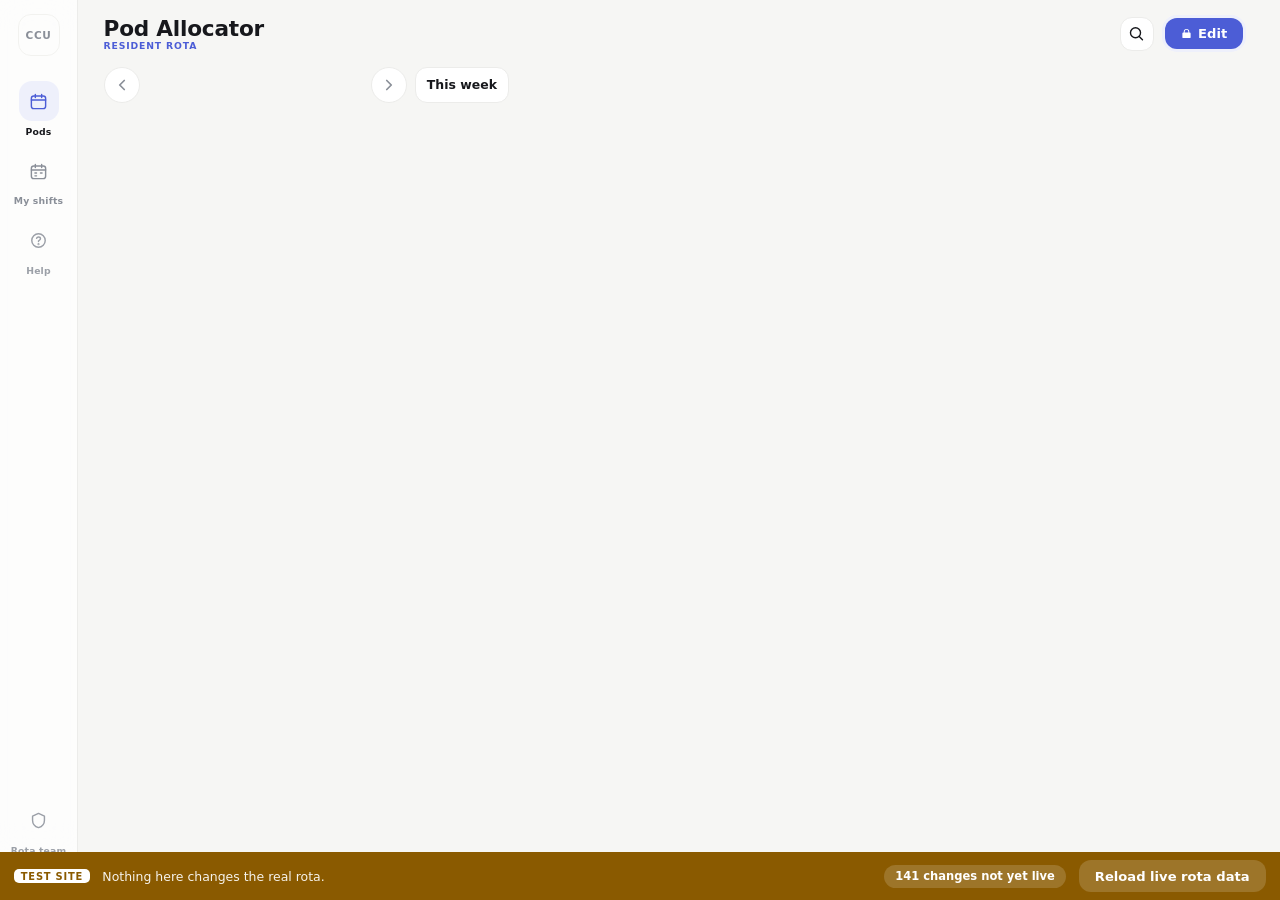
==== commit 3bbaa032: "Scope the pod tile colours so they beat the base button fill button.btn.sec is specificity 0-2-1 and" ====
--- a/index.html
+++ b/index.html
@@ -573,22 +573,28 @@
    gets used at 5am in the dark, so it is the floor and not the aim. */
 .sheetlabel{font-size:.72rem;color:var(--muted);letter-spacing:.04em;text-transform:uppercase;margin:1rem 0 .4rem}
 .sheetpods{display:grid;grid-template-columns:repeat(5,1fr);gap:.4rem}
+/* EVERY RULE BELOW IS SCOPED `.dlg` ON PURPOSE, and it is not decoration. The pod buttons carry
+   `btn sec`, and the base stylesheet sets their fill with `button.btn.sec{background:var(--card)}`
+   — a selector of specificity (0,2,1), because of the element name. A plain `.podbtn.podA` is
+   (0,2,0) and LOSES to it no matter where it sits in the file, which is why the tiles kept coming
+   out white even after the class name was corrected. `.dlg .podbtn.podA` is (0,3,0) and wins
+   outright, rather than winning by being further down the file, which the next edit could undo. */
 .podbtn{min-height:46px;padding:0;font-size:1.05rem;font-weight:700;justify-content:center;letter-spacing:0;border:1px solid transparent}
-.podbtn.podA{background:var(--podA);color:var(--podAb)}
-.podbtn.podB{background:var(--podB);color:var(--podBb)}
-.podbtn.podC{background:var(--podC);color:var(--podCb)}
-.podbtn.podD{background:var(--podD);color:var(--podDb)}
-.podbtn.podE{background:var(--podE);color:var(--podEb)}
+.dlg .podbtn.podA{background:var(--podA);color:var(--podAb)}
+.dlg .podbtn.podB{background:var(--podB);color:var(--podBb)}
+.dlg .podbtn.podC{background:var(--podC);color:var(--podCb)}
+.dlg .podbtn.podD{background:var(--podD);color:var(--podDb)}
+.dlg .podbtn.podE{background:var(--podE);color:var(--podEb)}
 /* The pod they are already in is shown, not offered. It keeps its colour — it is still that pod —
    but loses the fill and is drawn as an outline with a tick, so it reads as "you are here" and
    not as a button that has stopped working. */
-.podbtn.here{background:transparent;border-style:dashed;font-weight:600;cursor:default;box-shadow:none}
-.podbtn.here::after{content:" ✓";font-size:.8em;opacity:.75}
-.podbtn.podA.here{border-color:var(--podAb);color:var(--podAb)}
-.podbtn.podB.here{border-color:var(--podBb);color:var(--podBb)}
-.podbtn.podC.here{border-color:var(--podCb);color:var(--podCb)}
-.podbtn.podD.here{border-color:var(--podDb);color:var(--podDb)}
-.podbtn.podE.here{border-color:var(--podEb);color:var(--podEb)}
+.dlg .podbtn.here{background:transparent;border-style:dashed;font-weight:600;cursor:default;box-shadow:none}
+.dlg .podbtn.here::after{content:" ✓";font-size:.8em;opacity:.75}
+.dlg .podbtn.podA.here{border-color:var(--podAb);color:var(--podAb)}
+.dlg .podbtn.podB.here{border-color:var(--podBb);color:var(--podBb)}
+.dlg .podbtn.podC.here{border-color:var(--podCb);color:var(--podCb)}
+.dlg .podbtn.podD.here{border-color:var(--podDb);color:var(--podDb)}
+.dlg .podbtn.podE.here{border-color:var(--podEb);color:var(--podEb)}
 .podbtn:disabled{pointer-events:none}
 /* On a phone the sheet comes up from the bottom edge, where the thumb already is, instead of
    floating in the middle of the screen. Same markup, same code — only where it sits changes. */
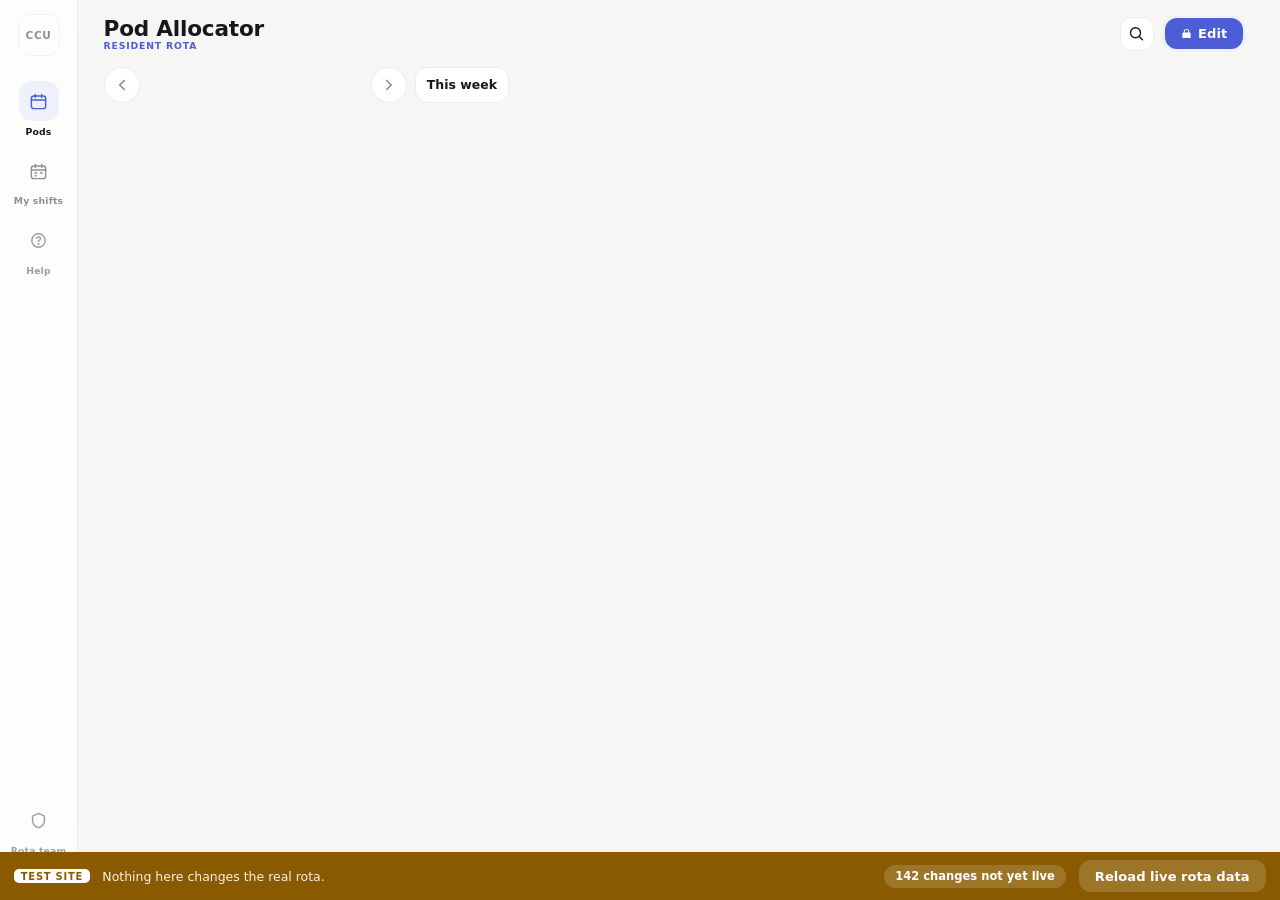
==== commit f4d1e11f: "Wire the planner into the board, gate the write to Tuesday 14:00, stop Look ahead at the written wee" ====
--- a/index.html
+++ b/index.html
@@ -520,6 +520,10 @@
 #testbar span{opacity:.92;flex:1;min-width:0}
 #testbar .hbtn{background:rgba(255,255,255,.16);color:#fff;border:0;flex-shrink:0}
 body.testmode main{padding-bottom:4rem}
+/* fairness — the unit's own totals, ruled off from the people above them */
+tr.fairtot td{border-top:2px solid var(--line);background:var(--hair)}
+tr.fairtot-hi td{background:#f0f0ec}
+tr.fairtot td:first-child{white-space:nowrap}
 /* fairness */
 #driftBox:empty{display:none}
 #driftBox{margin-top:1.4rem;border-top:1px solid var(--hair);padding-top:1rem}
@@ -1148,7 +1152,7 @@
   <section id="tab-ahead" style="display:none">
     <div class="aheadbar">
       <b>Look ahead</b>
-      <span>the whole rota as written so far &middot; trainees see <span id="aheadVis"></span></span>
+      <span>written to <span id="aheadWritten"></span> &middot; trainees see <span id="aheadVis"></span></span>
     </div>
     <div id="aheadHost"></div>
   </section>
@@ -1453,6 +1457,7 @@
 
 <script src="core.js?v=20260810-04"></script>
 <script src="strength.js?v=20260815-09"></script>
+<script src="planner.js?v=20260820-01"></script>
 <script src="k.js"></script>
 <script>/*ROTA_DATA_START*/window.ROTA_DATA = null;/*ROTA_DATA_END*/</script>
 <script>
@@ -1489,7 +1494,8 @@
    therefore gets written once, under the algorithm of that night, and there is never a backlog of
    weeks carrying an older model. Both still editable in Settings — hard rule 1. */
 const RULE_DEFAULTS = { podMin: 2, podEMin: 1, nightMin: 4, transferAim: 4, neuroTarget: 70, retentionDays: 400,
-                        spreadMax: 2, spreadE: 3, visibleWeeks: 2, firmWeeks: 1 };
+                        spreadMax: 2, spreadE: 3, visibleWeeks: 2, firmWeeks: 1,
+                        writeDay: 1, writeHour: 14, publishDay: 4, publishHour: 7 };
 /* Every number the checks argue about, editable from Settings — hard rule 1. The table above is
    only the FALLBACK, so a board nobody has touched behaves exactly as it always did. */
 /* ── WHAT A TRAINEE CAN SEE, AND WHY IT IS A NUMBER RATHER THAN A RULE ─────────────────────────
@@ -1532,7 +1538,45 @@
    the Look ahead board, and the rota team reaches it exactly as they reach the log or the staff
    list. Nothing is hidden from anybody who is allowed to change it. */
 function visibleFrom(){ return mondayOf(todayISO()); }
-function visWeeks(){ return Math.max(1, rule("visibleWeeks")); }
+/* ── NEXT WEEK APPEARS AT 07:00 ON THE FRIDAY, NOT WHEN THE WEEK ROLLS OVER ────────────────────
+   Ali, 26.08.20: the following week is written at 14:00 on the Tuesday and sits on Look ahead
+   behind the rota-team password until Friday 07:00, when it goes public. So the published window
+   is a clock as well as a count: this week always, next week only once Friday morning has come.
+   It CAPS the "weeks trainees can see" setting rather than replacing it — the setting still owns
+   how far the window can ever reach, and this owns when the last week of it opens.
+
+   Both clocks are one function: has this weekday-and-hour been reached yet this week? Monday is 0
+   because that is how the rota counts, and both numbers come from rule() so they are data rather
+   than code — hard rule 1. (The Settings screen has no row for them yet; that is the gap, and it
+   is logged in JOBS.md rather than left to be discovered.) */
+function weekClockPassed(dayK, hourK){
+  const d = new Date(), day = (d.getDay() + 6) % 7;      // 0 = Monday
+  const wantDay = rule(dayK), wantHour = rule(hourK);
+  return day > wantDay || (day === wantDay && d.getHours() >= wantHour);
+}
+function publishedWeeks(){ return weekClockPassed("publishDay", "publishHour") ? 2 : 1; }
+/* ── AND THE WEEK IS WRITTEN THREE DAYS BEFORE ANYBODY SEES IT ─────────────────────────────────
+   Ali, 26.08.20: the following week is allocated at 14:00 on the Tuesday, sits on Look ahead
+   behind the rota-team password, and goes public at 07:00 on the Friday. Two clocks, same shape,
+   and the gap between them is the rota team's window to look at it before anybody else does.
+
+   THIS IS THE WRITE GATE AND IT IS NOT A DISPLAY RULE. Nothing may allocate a week before its
+   Tuesday — not Auto-fill, not Fix week, not Fix ahead, not a re-allocation after a skill change,
+   and not the headless nightly, which reaches every one of those through this page's own
+   functions. One rule, one file, and allocate_auto.py inherits it by construction rather than by
+   keeping a second copy in step. Weeks already gone are always writable: the past is guarded
+   separately, by the sync's own floor at this Monday. */
+function writableWeeks(){ return weekClockPassed("writeDay", "writeHour") ? 2 : 1; }
+function writableTo(){ return addDays(visibleFrom(), 7 * writableWeeks() - 1); }
+function weekIsWritable(wkKey){ return wkKey <= mondayOf(writableTo()); }
+function dayIsWritable(iso){ return weekIsWritable(mondayOf(iso)); }
+/* Why a week is not writable yet, in the words somebody would use to ask. */
+function writeGateWhy(wkKey){
+  return "The week of " + fmtDate(wkKey) + " is not written yet. It is allocated at " +
+         String(rule("writeHour")).padStart(2, "0") + ":00 on " + DAYNAMES[rule("writeDay")] +
+         " " + fmtDate(addDays(wkKey, -7 + rule("writeDay"))) + ".";
+}
+function visWeeks(){ return Math.max(1, Math.min(rule("visibleWeeks"), publishedWeeks())); }
 /* Never more firm than visible: a week protected from change that nobody can see protects nothing
    and would quietly make the sync more timid than anybody asked for. */
 function firmWeeks(){ return Math.max(1, Math.min(visWeeks(), rule("firmWeeks"))); }
@@ -4864,6 +4908,25 @@
            strictInvariants: o.strictInvariants == null ? true : !!o.strictInvariants,
            thirdPodAbsolute: o.thirdPodAbsolute == null ? true : !!o.thirdPodAbsolute,
            spreadRotate: o.spreadRotate == null ? "week" : o.spreadRotate,
+           /* Step 2, 26.08.19: pods within one of each other and E the smallest, but free which
+              pod carries the spare person.
+
+              BUILT, MEASURED, AND OFF BY DEFAULT UNTIL HOME PODS EXIST. On its own it makes
+              things worse, not better: 1.51 pods and 0.53 moves per person-week against 1.46 and
+              0.48 for the pinned rule, Pod E biggest on 17 days of 260 instead of 11, and the
+              Saturday-to-Sunday hold broken for three people instead of two.
+
+              The reason is worth keeping. Freeing which pod carries the spare only helps if
+              something wants the person to stay put — and continuity is worth +12 against a
+              placement score dominated by "go to the emptiest pod". So the extra head simply
+              follows whichever pod happens to be emptiest as the queue reaches each person, which
+              is a different arbitrary rule, not a better one. Home pods are the thing that gives
+              continuity something to hold on to; turn this on with them, not before. */
+           looseBalance: o.looseBalance == null ? false : !!o.looseBalance,
+           /* Step 2, 26.08.19: settle a pod per person for the whole week, weekend first, and let
+              each day inherit it instead of chaining continuity off yesterday. */
+           homePods: o.homePods == null ? false : !!o.homePods,
+           homeBonus: o.homeBonus == null ? 300 : +o.homeBonus,
            thirdPodEscape: o.thirdPodEscape == null ? 2000 : +o.thirdPodEscape };
 }
 /* TIME ON THE UNIT COMES FROM TWO PLACES AND THIS IS THE SECOND. A stated start date covers 44 of
@@ -6610,6 +6673,47 @@
   }
   if (!rows.length) body.append(el("tr", {}, el("td", { colspan: "9", class: "empty" }, "No allocations saved yet.")));
   tbl.append(body);
+  /* ── THE NUMBER THE WHOLE TABLE WAS MISSING ───────────────────────────────────────────────
+     Every row says how much ONE person is moved about. Nothing said what the unit does, so
+     there was no way to tell a person having a bad week from the board having a bad month, and
+     no way to see whether a change to the allocator made things better or worse. Ali,
+     26.08.19: "so i can see av churn across pods live each week."
+
+     Pooled, not the mean of the per-person means: one person-week is one person-week, so
+     somebody here for four weeks does not count the same as somebody here for forty. Two rows,
+     because the twelve-month figure is the baseline and this week is the thing that moves. */
+  const pairs = [];
+  for (const { c } of rows)
+    for (const k in c.wkPods) pairs.push({ wk: k, n: c.wkPods[k].size });
+  if (pairs.length) {
+    const curWk = mondayOf(todayISO());
+    const mean = a => a.reduce((n, x) => n + x.n, 0) / a.length;
+    const three = a => Math.round(100 * a.filter(x => x.n >= 3).length / a.length);
+    const grand = rows.reduce((n, r) => n + r.total, 0);
+    const foot = el("tfoot");
+    const line = (label, set, strong) => {
+      if (!set.length) return null;
+      const tr = el("tr", { class: "fairtot" + (strong ? " fairtot-hi" : "") });
+      tr.append(el("td", { style: "font-weight:700;text-align:left" }, label));
+      for (const p of PODS) {
+        const n = rows.reduce((t, r) => t + r.c.pods[p], 0);
+        tr.append(el("td", { title: n + " pod day" + (n === 1 ? "" : "s") + " in Pod " + p },
+                    strong && grand ? Math.round(n / grand * 100) + "%" : ""));
+      }
+      tr.append(el("td", { style: "text-align:left" }, strong ? el("b", {}, String(grand)) : ""));
+      const av = mean(set);
+      tr.append(el("td", { style: "font-weight:700" + (av > 2 ? ";color:#b45309" : ""),
+                  title: set.length + " person-week" + (set.length === 1 ? "" : "s") + " · " +
+                         three(set) + "% across three or more pods" }, av.toFixed(2)));
+      tr.append(el("td", {}, ""), el("td", {}, ""));
+      return tr;
+    };
+    const all = line("All staff · 12 months", pairs, true);
+    const now = line("This week", pairs.filter(x => x.wk === curWk), false);
+    if (all) foot.append(all);
+    if (now) foot.append(now);
+    if (foot.children.length) tbl.append(foot);
+  }
   renderDrift(rows);
 }
 
@@ -7164,6 +7268,123 @@
   }
   return null;
 }
+/* ═══ STEP 2: A HOME POD FOR THE WEEK, DECIDED FROM THE WEEKEND BACKWARDS ═══════════════════
+   The board has always built a week forwards, one day at a time, and asked each day "where does
+   this person go, given who is already placed today". Nothing ever asked "where does this person
+   belong this week". Two things follow from that and both of them hurt.
+
+   FIRST, CONTINUITY CHAINS OFF YESTERDAY. Today's preferred pod is wherever you were yesterday,
+   so one deviation on a Wednesday quietly becomes your new home for Thursday, Friday and the rest
+   of the week. Nobody ever goes back. That is drift, and it is most of the difference between the
+   algorithm's 1.46 pods a week and the rota team's 1.35 by hand.
+
+   SECOND, THE WEEKEND ARRIVES LAST AND HAS NO ROOM LEFT. Weekdays run 15 to 17 people; weekends
+   run 9 to 11, in paired crews, across the same five pods. There is almost no freedom in a
+   weekend. Solve it on the Saturday, after five weekdays have already fixed where everybody
+   belongs, and the only way to cover it is a chain of moves — which is exactly what the
+   Sunday-holds-Saturday rule (worth −3000) exists to paper over.
+
+   So: settle the hardest days FIRST and let the easy ones absorb what is left.
+
+     Saturday and Sunday   together — one problem, not two
+     Friday and Monday     they touch the weekend
+     Tuesday, Wednesday, Thursday   the most people and the most slack
+
+   The result is one pod per person for the whole week. A day may still move somebody off it when
+   a rule demands, but it is a DEVIATION rather than a new home, so the next day brings them back.
+   Out and back, instead of drift. (Ali, 26.08.19.)
+
+   This function decides nothing about a specific day and places nobody — it only says where each
+   person belongs. Supernumeraries are not in it at all: they are never in a pod's numbers, so
+   they cannot unbalance anything and they are placed at the very end (Step 3). */
+const HOME_ORDER = [5, 6, 4, 0, 1, 2, 3];   // Sat Sun · Fri Mon · Tue Wed Thu
+/* Days spent on Pod E over a rolling window, so the short straw is shared. Ali, 26.08.19: Pod E
+   IS the short straw and people see it that way, but it is a real learning opportunity, so
+   everybody does their share — except that AIRWAY-TRAINED PEOPLE DO A LOWER SHARE, because the
+   skill is least relevant there. That last part is why the day scoring has always pushed airway
+   away from E; it was never an accident. */
+function podEHistory(beforeKey, weeks){
+  const out = {}, from = addDays(beforeKey, -7 * (weeks || 8));
+  for (const [k, w] of Object.entries(data.weeks || {})) {
+    if (k < from || k >= beforeKey) continue;
+    w.days.forEach(dd => { for (const a of ((dd.pods.E || {}).assign || [])) if (a.id) out[a.id] = (out[a.id] || 0) + 1; });
+  }
+  return out;
+}
+function weekHomePods(wk, key){
+  if (!wk || !wk.days) return {};
+  // Who is on, and on what, for each of the seven days — read from the roster, not from any
+  // allocation, so this is a statement about the week rather than about a board already written.
+  const on = {};
+  let sig = "";
+  for (let di = 0; di < 7; di++) {
+    const iso = addDays(key, di), m = {};
+    let pool = {};
+    try { pool = poolFor(wk.days[di], iso) || {}; } catch (e) { pool = {}; }
+    for (const id in pool) {
+      const v = pool[id];
+      if (!v || v.kind !== "day") continue;
+      if (!countsInNumbers(id)) continue;              // supernumeraries are Step 3's job
+      if (inFairfield(wk.days[di], iso, id)) continue; // Fairfield is never a pod
+      m[id] = poolState(v) === "LD" ? "LD" : "SD";
+    }
+    on[di] = m;
+    sig += di + ":" + Object.keys(m).sort().join(",") + ";";
+  }
+  if (wk.__homePods && wk.__homePods.sig === sig) return wk.__homePods.map;
+
+  const eHist = podEHistory(key, 8);
+  /* The day scoring reads these off the closure it lives in; here they have to take the date,
+     because a skill can be held back until a given day and this is planning seven of them. */
+  const airAt = (s, iso) => !!s && s.airway && !skillHeldBack(s.id, "airway", iso);
+  const neuAt = (s, iso) => !!s && s.neuro && !skillHeldBack(s.id, "neuro", iso);
+  const home = {};
+  for (const di of HOME_ORDER) {
+    const m = on[di], ids = Object.keys(m), iso = addDays(key, di);
+    if (!ids.length) continue;
+    const n = ids.length, base = Math.floor(n / 5), rem = n % 5;
+    const cap = {}, cnt = {}, ld = {}, air = {};
+    PODS.forEach(p => { cap[p] = base + (p === "E" ? 0 : (rem > 0 ? 1 : 0)); cnt[p] = 0; ld[p] = 0; air[p] = 0; });
+    const note = (p, id) => { cnt[p]++; if (m[id] === "LD") ld[p]++; if (airAt(staffById(id), iso)) air[p]++; };
+    // People who already have a home keep it, so the hardest days set the pattern and the easy
+    // days fit round it — which is the entire point of the ordering above.
+    const todo = [];
+    for (const id of ids) {
+      const h = home[id];
+      if (h && cnt[h] < cap[h]) note(h, id); else todo.push(id);
+    }
+    /* Long days first so every pod can be given one, then airway so cover is spread while there
+       is still room, then by name so the same week always plans the same way. */
+    todo.sort((a, b) => ((m[b] === "LD") - (m[a] === "LD")) ||
+                        ((airAt(staffById(b), iso) ? 1 : 0) - (airAt(staffById(a), iso) ? 1 : 0)) ||
+                        (nameOf(a) || "").localeCompare(nameOf(b) || ""));
+    for (const id of todo) {
+      const s = staffById(id);
+      let best = null, bestScore = -Infinity;
+      for (const p of PODS) {
+        if (cnt[p] >= cap[p]) continue;
+        if (!neuroPodOK(s, p)) continue;
+        let sc = (cap[p] - cnt[p]) * 4;                       // fill the emptiest first
+        if (m[id] === "LD") {
+          if (!ld[p]) sc += 30;                               // a long day in every pod
+          if (p === "E") sc -= 25;                            // ...but E last of all
+        }
+        if (airAt(s, iso)) {
+          if (p !== "E" && !air[p]) sc += 14;                 // cover in A–D
+          if (p === "E") sc -= 18;                            // airway does a lower share of E
+        }
+        if (neuAt(s, iso) && (p === "C" || p === "D")) sc += 12;  // 60–70%, per person
+        if (p === "E") sc -= (eHist[id] || 0) * 2;             // the short straw, shared
+        if (sc > bestScore) { bestScore = sc; best = p; }
+      }
+      if (!best) best = PODS.filter(p => neuroPodOK(s, p)).sort((a, b) => cnt[a] - cnt[b])[0] || "A";
+      home[id] = best;
+      note(best, id);
+    }
+  }
+  wk.__homePods = { sig, map: home };
+  return home;
+}
 function historicCount(fn){
   const n = {};
   for (const w of Object.values(data.weeks)) w.days.forEach(dd => { const id = fn(dd); if (id) n[id] = (n[id] || 0) + 1; });
@@ -7336,6 +7557,11 @@
   const key = wkKey || currentWeekKey;
   const day = wk.days[di];
   const dateISO = addDays(key, di);
+  /* THE WRITE GATE, at the day door as well as the week door. The nightly reaches this function
+     directly, day by day, so gating only fillWeekWithPlanner would leave the one caller the gate
+     exists for standing outside an open window. Refusing here leaves the day exactly as it was —
+     empty — which is the state the rota team and the board both expect before the Tuesday. */
+  if (!dayIsWritable(dateISO)) return;
   const pool = poolFor(day, dateISO);
   const assigned = assignedIds(day);
   // The allocator's view of skills: anything queued to start later doesn't exist yet for IT —
@@ -7422,17 +7648,47 @@
 
      Rotating by WEEK answers the same fairness question — no pod is consistently bigger over a
      month — and asks nobody to move on a Tuesday to achieve it. "day" restores the old behaviour. */
-  const spreadRotate = planCfg().spreadRotate;
-  const startOff = spreadRotate === "week" ? ((wkOrd % 4) + 4) % 4 : (((di + wkOrd) % 4) + 4) % 4;
-  const remPods = new Set(AD.slice(startOff).concat(AD.slice(0, startOff)).slice(0, Math.min(remCount, 4)));
+  /* ── STEP 2: STOP PINNING WHICH POD CARRIES THE SPARE PERSON ──────────────────────────────
+     Rotating by week rather than by day was the 26.08.15 fix and it helped. But it still NAMES
+     the pod that gets the extra head, and naming it is itself a reason to move somebody: if the
+     spare belongs to Pod B this week and the person who would naturally stay in Pod C is the one
+     spare, somebody has to move to satisfy a rule that exists only to stop one pod being
+     permanently the big one.
+
+     Ali, 26.08.19, choosing the looser rule: no pod more than one bigger than any other, Pod E
+     the smallest, and FREE WHICH POD CARRIES THE EXTRA. Fairness is still met — over a month no
+     pod is consistently biggest, because which pod carries the spare follows whoever happens to
+     be there, which varies daily on its own. And the cost disappears, because the pod that
+     carries the extra becomes the pod that already had that person yesterday.
+
+     Every pod must reach `base` before any may exceed it (the −5000 gate below, unchanged), and
+     `capOf` stops any of A–D reaching base + 2. Pod E is capped at base and keeps its own rule. */
   const target = {};
-  PODS.forEach(p => target[p] = base + (remPods.has(p) ? 1 : 0));
+  PODS.forEach(p => target[p] = base);
+  const capOf = p => p === "E" ? base : base + (remCount > 0 ? 1 : 0);
+  /* The old behaviour is still reachable — set spreadRotate to "day" or "week" AND looseBalance
+     to false — because it is what twenty weeks of measurement were done against. */
+  const LOOSE = planCfg().looseBalance;
+  if (!LOOSE) {
+    const spreadRotate = planCfg().spreadRotate;
+    const startOff = spreadRotate === "week" ? ((wkOrd % 4) + 4) % 4 : (((di + wkOrd) % 4) + 4) % 4;
+    const remPods = new Set(AD.slice(startOff).concat(AD.slice(0, startOff)).slice(0, Math.min(remCount, 4)));
+    PODS.forEach(p => target[p] = base + (remPods.has(p) ? 1 : 0));
+  }
   // Pod consistency: people who already have a pod this week get placed FIRST (so nobody
   // else takes their slot), and the keep-same-pod bonus below is strong enough to win
   // whenever their pod still has room under the even-spread targets.
   const priorMap = {};
   const stick = STICK_TO && STICK_TO[dateISO];
-  for (const id of unplaced) priorMap[id] = (stick && stick[id]) || priorPodFor(id, wk, di, key);
+  /* ── HOME POD BEATS YESTERDAY'S POD, AND THAT IS THE WHOLE FIX ────────────────────────────
+     `priorPodFor` returns wherever the person was yesterday, so continuity chained: move somebody
+     once on a Wednesday and Wednesday's pod became their preference for Thursday, and Thursday's
+     for Friday. Nobody ever went back, and a single forced deviation turned into a week of drift.
+     The home pod is fixed for the week, so a deviation stays a deviation — out on Wednesday, back
+     on Thursday. Falls through to the old behaviour for any week with no plan (everything already
+     in the store), so nothing that works today stops working. */
+  const HOME = planCfg().homePods ? weekHomePods(wk, key) : {};
+  for (const id of unplaced) priorMap[id] = (stick && stick[id]) || HOME[id] || priorPodFor(id, wk, di, key);
   /* WEEKEND PAIRS. Saturday and Sunday are covered by the same small group — in practice one long
      day and one short day per pod, the two swapping roles between the days. The ordinary rules broke
      that pairing every Sunday: the long days fall on a different five people, so one pod inherits two
@@ -7563,10 +7819,23 @@
       // after person until A finished with four and E with none. Nobody may go into a pod that has
       // already met its share while another pod is still short of its own.
       if (counts[p] >= target[p] && PODS.some(q => q !== p && counts[q] < target[q])) score -= 5000;
+      /* ...and under the loose rule, nothing may reach two more than the smallest pod. This is the
+         other half of "free which pod carries the extra": free, but only ever ONE extra. */
+      if (LOOSE && counts[p] >= capOf(p)) { if (!relaxE) continue; score -= 50000; }
       // Sunday: hold the Saturday pod (see WEEKEND PAIRS above).
       if (weekendHold[id] && weekendHold[id] !== p) score -= 3000;
       if (isLD && !hasLD[p]) score += 8;
       if (prior === p) score += 12;
+      /* ── THE HOME POD HAS TO BE WORTH SOMETHING OR IT IS JUST A DIFFERENT GUESS ───────────
+         Measured 26.08.19: feeding home pods in as the preferred pod, while "preferred" was
+         still worth +12 against a balance rule worth 5,000, made churn WORSE — 1.70 pods a week
+         against 1.62. Of course it did. All it changed was which arbitrary pod lost the vote.
+
+         So the home pod gets a weight of its own, sized deliberately: comfortably above the
+         fill-the-emptiest gradient (about 9 at most) and the over-share penalty (50), and far
+         below the 5,000 that stops a pod being filled while another is short. It can decide
+         which legal pod you land in. It can never make the pods uneven to get its way. */
+      if (HOME[id] === p) score += PCFG.homeBonus;
       // Reallocating after a skills change: hold everybody in the pod they were already in unless
       // a hard rule makes it impossible. Ordinary continuity (+12) is only a nudge and lets people
       // drift for no reason — nobody should find their pod changed because somebody else got a tick.
@@ -7613,7 +7882,14 @@
       // short, so never give E a long-day resident while any A–D pod still has none.
       // -4000, not -1000: it has to outrank the weekend Saturday-pod hold (-3000) or a Sunday long
       // day whose Saturday pod was E would stay put while A-D went without one. Still yields to balance.
-      if (isLD && p === "E" && PODS.filter(q => q !== "E").some(q => !hasLD[q])) score -= 4000;
+      /* STEP 1: THIS IS A RULE, NOT A PREFERENCE, AND −4000 NEVER MADE IT ONE. The twelve-month
+         simulation had Pod E taking a long day before A–D on 2 days out of 260 — small, but the
+         rule reads as absolute and it is ranked above both the third-pod rule and the move cap.
+         A number, however large, can always be outvoted by a combination; a refusal cannot. So it
+         refuses on the first two passes and can only be bought on the last one, where it costs
+         more than a third pod does, because it outranks it. */
+      if (isLD && p === "E" && PODS.filter(q => q !== "E").some(q => !hasLD[q]))
+        { if (!relax) continue; score -= PCFG.thirdPodEscape * 2; }
       /* The phone holder stays on A–D. Pod E is deliberately the smallest, so putting the holder
          there works against the whole point of them being where the unit's activity is — and it
          contradicts the phone-to-busiest rule below, since E is never the busiest. Ranked just under
@@ -7652,17 +7928,105 @@
      outranks both. It is also where the last of the residual breaches come from — measured
      26.08.15, one person-week over the cap and two third pods across twenty weeks. */
   const spare = (id, p) => !wouldBeThird(id, p) && !overCapFill(id, p);
+  /* ── WHO GETS SHUFFLED, AND WHY IT WAS THE WRONG PERSON ───────────────────────────────────
+     Every repair below used to pick its candidate in NAME ORDER. That is deterministic, which
+     was the point — the same rota built twice got the same repair — but it means nothing about
+     the person makes them the right one to move. Ali, 26.08.19, on an ST4 moved three days
+     running: "nothing about that resident made him the right person to move — he was next on
+     the list."
+
+     So order by how many times this person has already been moved this week, and keep the name
+     only as the tie-break, which preserves determinism exactly. It does not reduce the number of
+     moves — the repairs still have the same work to do — it stops the same names absorbing all
+     of them. The count is the one the move cap is measured against, so the two agree. */
+  const movedSoFar = id => (weekMovesSoFar[id] || 0);
+  const leastMoved = (x, y) => movedSoFar(x.id) - movedSoFar(y.id) ||
+                     (nameOf(x.id) || "").localeCompare(nameOf(y.id) || "");
   /* Every step below shuffles people between pods to satisfy one rule, and each one was capable of
      quietly breaking another — Pod E ending up the biggest, or E holding a long day while A–D had
      none. Rather than trusting each step to police itself, do the move and put it straight back if
      an invariant broke. */
   const nCount = q => day.pods[q].assign.filter(a => a.id && countsInNumbers(a.id)).length;
   const hasLDin = q => day.pods[q].assign.some(a => a.id && a.shift === "LD" && countsInNumbers(a.id));
-  const invariantsHold = () => {
+  /* ── STEP 1: WHAT IS A RULE, AND WHAT IS MERELY PREFERRED ─────────────────────────────────
+     The repairs below used to be policed by two checks — Pod E not the biggest, and E not taking
+     a long day before A-D. Everything else they were free to break, and they did: four passes a
+     day, each moving two people, neither of them counted against the weekly move cap or the
+     never-a-third-pod rule. That is where somebody ends up on four pods in a week.
+
+     The rules now live in one place, in the order they give way (ratified 26.08.19, and written
+     out in docs/POD-STRENGTH-ALGORITHM.md):
+
+       1  a long day in every pod that has people in it        never yields
+       2  airway or, failing that, transfer cover in A-D       POD E IS EXCLUDED — E needs neither
+       3  Pod E never the biggest, and no long day before A-D
+       4  the day phone never on Pod E
+       5  nobody on three pods in a week
+       6  the weekly move cap
+
+     A pass repairing a rule may break a LOWER-ranked rule to do it, and the breach is recorded so
+     the board can say so. A pass serving a mere preference — the phone in the busiest pod, the
+     spare long day beside the holder — may break nothing at all. That distinction is the whole of
+     Step 1: it is why `allow` is a parameter of tryMove and not a constant. */
+  const RULE_ORDER = ["longDay", "cover", "podE", "phoneE", "thirdPod", "moveCap"];
+  /* Pod E is deliberately kept clear of airway — the scoring pushes airway-trained people away
+     from it and senior airway grades harder still, because E is the quiet pod and airway skills
+     are least relevant there. So E is NOT part of the cover rule and must never be reported as a
+     cover gap. (Ali has had to say this twice; see the ratified rules.) */
+  const COVER_PODS = PODS.filter(q => q !== "E");
+  const coverIn = q => day.pods[q].assign.some(a => a.id && (airwayOn(staffById(a.id)) ||
+                                                             !!(staffById(a.id) || {}).transfer));
+  /* Pods and moves for the whole week INCLUDING today as it currently stands — the earlier
+     helpers only look at the days already written, which is what let a repair hand somebody a
+     third pod without anything noticing. */
+  const weekState = () => {
+    const seen = {}, st = {};
+    for (let k = 0; k <= di; k++) {
+      const dd = k === di ? day : wk.days[k], on = {};
+      for (const q of PODS) for (const a of (dd.pods[q].assign || [])) if (a.id) on[a.id] = q;
+      for (const id in on) {
+        const s = st[id] = st[id] || { pods: new Set(), moves: 0, last: null };
+        s.pods.add(on[id]);
+        if (s.last && s.last !== on[id]) s.moves++;
+        s.last = on[id];
+      }
+      seen[k] = on;
+    }
+    return st;
+  };
+  const breachesNow = () => {
+    const st = weekState(), out = { thirdPod: [], moveCap: [] };
+    for (const id in st) {
+      if (st[id].pods.size > 2) out.thirdPod.push(id);
+      if (PCFG.weekMoveCap && st[id].moves > PCFG.weekMoveCap) out.moveCap.push(id);
+    }
+    return out;
+  };
+  /* Recorded rather than swallowed. Ali chose this over an absolute ban (26.08.19): a pod with
+     people and no long day is a clinical problem all day; somebody seeing a third pod is an
+     annoyance. So the priority stands — but it stops being invisible, which is what it was. */
+  const BREACH = (day.__breaches = []);
+  const invariantsHold = (allow) => {
+    allow = allow || [];
     const smallestOther = Math.min(...PODS.filter(q => q !== "E").map(nCount));
-    if (nCount("E") > smallestOther) return false;
+    if (nCount("E") > smallestOther) return false;                      // rule 3
     if (hasLDin("E") && PODS.filter(q => q !== "E").some(q => !hasLDin(q))) return false;
+    if (day.phone && !allow.includes("phoneE") &&                       // rule 4
+        PODS.find(q => day.pods[q].assign.some(a => a.id === day.phone)) === "E") return false;
+    const b = breachesNow();
+    if (b.thirdPod.length && !allow.includes("thirdPod")) return false; // rule 5
+    if (b.moveCap.length && !allow.includes("moveCap")) return false;   // rule 6
     return true;
+  };
+  /* Called after a repair that WAS allowed to break something, so the board can show it. */
+  const noteBreaches = (why) => {
+    const b = breachesNow();
+    for (const id of b.thirdPod)
+      if (!BREACH.some(x => x.id === id && x.rule === "thirdPod"))
+        BREACH.push({ id, rule: "thirdPod", why });
+    for (const id of b.moveCap)
+      if (!BREACH.some(x => x.id === id && x.rule === "moveCap"))
+        BREACH.push({ id, rule: "moveCap", why });
   };
   /* A pod holding people but no long day is exactly what the pass below exists to fix — yet nothing
      stopped a LATER pass undoing it. The phone-to-busiest swap and the airway swap both move long
@@ -7672,11 +8036,17 @@
      signature of a fix being applied and then undone. So: count the gaps before and after. A move
      may close one, it may never open one. */
   const ldGaps = () => PODS.filter(q => nCount(q) > 0 && !hasLDin(q)).length;
-  const tryMove = fn => {
+  /* `allow` names the rules this particular repair is permitted to break, because it is fixing
+     something ranked above them. Omit it and the repair may break nothing — which is the correct
+     setting for anything serving a preference rather than a rule. */
+  const tryMove = (fn, allow) => {
     const gapsBefore = ldGaps();
     const snap = PODS.map(q => day.pods[q].assign.slice());
     fn();
-    if (invariantsHold() && ldGaps() <= gapsBefore) return true;
+    if (invariantsHold(allow) && ldGaps() <= gapsBefore) {
+      if (allow && allow.length) noteBreaches(allow.join("+"));
+      return true;
+    }
     PODS.forEach((q, i) => { day.pods[q].assign = snap[i]; });
     return false;
   };
@@ -7698,9 +8068,10 @@
          smallest. And no pod is stripped of its own last long day to plug another — that just moves
          the gap — hence ldIn(q) > 1. If nothing qualifies, the pod is left short and the day check
          flags it, rather than a chain of swaps to paper over one missing long day. */
-      // Ordered by name, not by position in the pod's list — that list is in the order people were
-      // placed, so the same rota built two different ways used to get two different repairs.
-      const byName = (x, y) => (nameOf(x.id) || "").localeCompare(nameOf(y.id) || "");
+      // Ordered by who has moved least this week, then by name — never by position in the pod's
+      // list, which is the order people were placed, so the same rota built two different ways
+      // used to get two different repairs.
+      const byName = leastMoved;
       let donor = null, ld = null;
       for (const q of PODS.filter(q => q !== p && ldIn(q) > 1).sort((a, b) => ldIn(b) - ldIn(a) || a.localeCompare(b))) {
         const pool_ = day.pods[q].assign.filter(a => a.id && a.shift === "LD" && a.id !== day.phone).sort(byName);
@@ -7714,6 +8085,8 @@
       const sdPool = day.pods[p].assign.filter(a => a.id && a.shift !== "LD").sort(byName);
       const sd = sdPool.find(a => spare(a.id, donor)) || sdPool.find(a => !wouldBeThird(a.id, donor)) ||
                  (PCFG.thirdPodAbsolute ? null : sdPool[0]);
+      // RULE 1, the top of the order: this repair may break a third pod or the move cap, and the
+      // breach is recorded so the board says so rather than swallowing it.
       tryMove(() => {
         day.pods[donor].assign = day.pods[donor].assign.filter(x => x !== ld);
         if (sd) {
@@ -7721,7 +8094,7 @@
           day.pods[donor].assign.push({ id: sd.id, shift: sd.shift });
         }
         day.pods[p].assign.push({ id: ld.id, shift: "LD" });
-      });
+      }, ["thirdPod", "moveCap"]);
     }
   }
 
@@ -7736,7 +8109,7 @@
     if (hPod && totalLD > PODS.length && ldIn2(hPod) < 2) {
       const donor = PODS.filter(q => q !== hPod && ldIn2(q) > 1).sort((a, b) => ldIn2(b) - ldIn2(a) || a.localeCompare(b))[0];
       if (donor) {
-        const byName = (x, y) => (nameOf(x.id) || "").localeCompare(nameOf(y.id) || "");
+        const byName = leastMoved;
         const pool2 = day.pods[donor].assign.filter(a => a.id && a.shift === "LD" && a.id !== day.phone).sort(byName);
         const ld = pool2.find(a => spare(a.id, hPod)) || pool2.find(a => !wouldBeThird(a.id, hPod)) ||
                    (PCFG.thirdPodAbsolute ? null : pool2[0]);
@@ -7759,7 +8132,10 @@
     if (hPod) {
       const busiest = PODS.slice().sort((a,b) => counts[b] - counts[a] || (a==="E") - (b==="E"))[0];
       if (busiest !== hPod && counts[busiest] > counts[hPod]) {
-        const swap = day.pods[busiest].assign.find(a => a.id && a.id !== day.phone && a.shift === "LD" && !wouldBeThird(a.id, hPod));
+        // Least-moved first (see the note by leastMoved): the person who partners the holder's
+        // swap is chosen by the same fairness order as every other repair, not by list position.
+        const swap = day.pods[busiest].assign.filter(a => a.id && a.id !== day.phone && a.shift === "LD" && !wouldBeThird(a.id, hPod))
+          .sort((x, y) => (spare(x.id, hPod) ? 0 : 1) - (spare(y.id, hPod) ? 0 : 1) || leastMoved(x, y))[0];
         const h = day.pods[hPod].assign.find(a => a.id === day.phone);
         if (swap && h && !wouldBeThird(day.phone, busiest)) {
           tryMove(() => {
@@ -7788,9 +8164,13 @@
     const podPeople = p => day.pods[p].assign.filter(a => a.id);
     const airIn = p => podPeople(p).filter(a => airwayOn(staffById(a.id))).length;
     const countedIn = p => podPeople(p).filter(a => countsInNumbers(a.id)).length;
-    for (const p of PODS) {
-      if (countedIn(p) < 1 || airIn(p) > 0) continue;
-      const donor = PODS.filter(q => q !== p && airIn(q) > 1).sort((a, b) => airIn(b) - airIn(a) || a.localeCompare(b))[0];
+    /* RULE 2, AND POD E IS NOT IN IT. E is deliberately kept clear of airway — it is the quiet
+       pod and the skill is least relevant there, which is why the scoring pushes airway away from
+       it. Repairing a "gap" on E therefore moves people to fix something that was never wrong.
+       Transfer counts as cover when no airway person can be spared (Ali, 26.08.19). */
+    for (const p of COVER_PODS) {
+      if (countedIn(p) < 1 || airIn(p) > 0 || coverIn(p)) continue;
+      const donor = COVER_PODS.filter(q => q !== p && airIn(q) > 1).sort((a, b) => airIn(b) - airIn(a) || a.localeCompare(b))[0];
       if (!donor) continue;
       // Don't undo the neuro placement while fixing airway: take someone off C/D last, and send
       // someone to C/D first, if they're on a neuro placement.
@@ -7804,7 +8184,7 @@
         .filter(a => a.id && airwayOn(staffById(a.id)) && !wouldBeThird(a.id, p))
         .filter(a => !(a.shift === "LD" && ldDonor <= 1
                        && !day.pods[p].assign.some(x => x.id && x.shift === "LD" && !airwayOn(staffById(x.id)))))
-        .sort((x, y) => (rank(x, donor, p) - rank(y, donor, p)) || (nameOf(x.id) || "").localeCompare(nameOf(y.id) || ""));
+        .sort((x, y) => (rank(x, donor, p) - rank(y, donor, p)) || leastMoved(x, y));
       const air = airCands[0];
       if (!air) continue;
       // Swap like for like on shift where we can, so the long-day balance above isn't undone.
@@ -7815,15 +8195,16 @@
         .filter(a => a.id && !airwayOn(staffById(a.id)) && !wouldBeThird(a.id, donor))
         .filter(a => air.shift === "LD" || !(a.shift === "LD" && ldHere <= 1))
         .sort((x, y) => (rank(x, p, donor) - rank(y, p, donor)) || ((y.shift === air.shift) - (x.shift === air.shift))
-                     || (nameOf(x.id) || "").localeCompare(nameOf(y.id) || ""));
+                     || leastMoved(x, y));
       const back = backCands[0];
       if (!back) continue;
+      // Rule 2 outranks the third-pod rule and the cap, so this repair may break them — recorded.
       tryMove(() => {
         day.pods[donor].assign = day.pods[donor].assign.filter(x => x !== air);
         day.pods[p].assign = day.pods[p].assign.filter(x => x !== back);
         day.pods[p].assign.push({ id: air.id, shift: air.shift });
         day.pods[donor].assign.push({ id: back.id, shift: back.shift });
-      });
+      }, ["thirdPod", "moveCap"]);
     }
   }
 
@@ -7917,8 +8298,39 @@
   }
   nightAirwayFix();
 }
+/* ── THE PLANNER WRITES THE WEEK ────────────────────────────────────────────────────────────────
+   One door. Everything that used to fill a week a day at a time now comes through here, so the
+   board, Fix week and the headless nightly all write the rota the same way — the planner plans the
+   WHOLE week at once and then leaves it alone. If planner.js has not loaded for any reason the old
+   day-at-a-time path still runs, so a missing file degrades rather than breaks.
+
+   `data.plannerHistory` is what carries Pod E fairness, the phone rota and the home-pod rotation
+   from one week to the next. It lives in the store and is saved with the rota. */
+function fillWeekWithPlanner(wk, key){
+  const k = key || currentWeekKey;
+  /* THE WRITE GATE. A week is allocated once, at 14:00 on the Tuesday of the week before, and
+     never before. Refusing here rather than at each of the callers is the whole point: Auto-fill,
+     Fix week, Fix ahead, a skills re-allocation and the headless nightly all come through this
+     door, so they all inherit the rule and none of them can forget it. */
+  if (!weekIsWritable(k)) return null;
+  if (typeof Planner === "undefined" || !Planner || !Planner.writeWeek) {
+    wk.days.forEach((day, di) => autoFillDay(wk, di, k));
+    return null;
+  }
+  wk.key = k;
+  data.plannerHistory = data.plannerHistory || Planner.blankHistory();
+  try {
+    return Planner.writeWeek(wk, data.staff, { history: data.plannerHistory, weekKey: k });
+  } catch (e) {
+    wk.days.forEach((day, di) => autoFillDay(wk, di, k));
+    return null;
+  }
+}
 async function autoFillWeek(){
   const wk = getWeek(currentWeekKey);
+  /* Say so rather than doing nothing. A button that shrugs is the fault this project has been
+     bitten by twice — work done, screen updated, nothing written, no error anywhere. */
+  if (!weekIsWritable(currentWeekKey)) { uiAlert(writeGateWhy(currentWeekKey), { title: "Not written yet" }); return; }
   const perDay = wk.days.map((day, di) => {
     const pool = poolFor(day, addDays(currentWeekKey, di));
     const assigned = assignedIds(day);
@@ -7934,7 +8346,7 @@
       : "Everyone still on a bench (" + breakdown + ") gets placed into pods — long days spread out, airway balanced, same pod kept through the week, phones rotated. Anyone already placed stays put. Undo reverses it.",
     { title: small ? "Place the remaining " + total + (total === 1 ? " person?" : " people?") : "Auto-fill the week?", okLabel: small ? "Place " + (total === 1 ? "them" : "them all") : "Auto-fill" }
   ))) return;
-  wk.days.forEach((day, di) => autoFillDay(wk, di));
+  fillWeekWithPlanner(wk, currentWeekKey);
   logEntry("Auto-filled week " + weekLabel(currentWeekKey), "auto", currentWeekKey);
   markDirty();
   renderWeek();
@@ -8587,6 +8999,7 @@
   try {
     for (const k of Object.keys(data.weeks || {}).sort()) {
       if (addDays(k, 6) < today) continue;                 // week finished before today
+      if (!weekIsWritable(k)) continue;                    // not allocated yet: nothing to fix
       currentWeekKey = k;
       const wk = getWeek(k);
       for (let di = 0; di < 7; di++) {
@@ -8885,10 +9298,30 @@
         day.phone = null; day.phoneSup = null; day.shadow = [];
         if (day.night) day.night.phone = null;
       }
+      fillWeekWithPlanner(wk, key);
     } else {
+      /* ── A CHANGE THAT DOES NOT TOUCH PODS MUST NOT REWRITE THEM — 26.08.20 ────────────────
+         The old day-at-a-time path got this for free: the pods were left populated and
+         autoFillDay steps over anybody already placed, so clearing the phones and refilling
+         moved nobody. The planner does not work that way — it plans the WHOLE week from the
+         roster and does not read STICK_TO — so routing this branch through it turned every
+         phone-class change into a full re-plan.
+
+         Measured 26.08.20 on the render fixture: adding a phone SHADOW, which by design costs
+         nothing, reported 28 moves. That is Ali's own hypothesis from 4 Aug ("phone shadow would
+         hardly change anything") coming back false, and it breaks the ratified rule that a week
+         is planned once and repaired after — a re-plan moves people for no reason, which is the
+         fault the whole rebuild exists to remove.
+
+         So this branch keeps the call it had before the planner was wired in — the FULL
+         autoFillDay, not a phones-only pass. That distinction cost a run: phonesOnly skips the
+         long-day and airway repair passes as well as the pod filling, and the ten-year simulation
+         answered immediately — 18 new reds for "Pod E has no long-day person" and pods dropping
+         under their minimum. autoFillDay steps over anybody already placed, so calling it in full
+         redoes the phones, repairs what the phone change disturbed, and moves nobody else. */
       for (const day of wk.days) { day.phone = null; day.phoneSup = null; day.shadow = []; if (day.night) day.night.phone = null; }
+      wk.days.forEach((day, di) => autoFillDay(wk, di, key));
     }
-    wk.days.forEach((day, di) => autoFillDay(wk, di, key));
     changed++;
   }
   STICK_TO = null; STICK_PHONE = null;
@@ -8947,6 +9380,15 @@
 function trialSkillFrom(monISO, sId, sName, addMap, touchesPods, keep){
   const snapWeeks = JSON.stringify(data.weeks);
   const snapPend = JSON.stringify(data.pendingSkills || []);
+  /* ── AND THE PLANNER'S MEMORY, ADDED 26.08.20 ────────────────────────────────────────────────
+     This function exists to answer "what would that cost?" without costing anything, and from the
+     day the planner was wired in it stopped keeping that promise. `data.plannerHistory` carries
+     Pod E fairness, the phone rota and the home-pod rotation, and reallocateFrom writes to it —
+     so a trial left it permanently advanced. Measured 26.08.20: the same trial run twice in a row
+     reported 28 moves and then 56, because the second run was planning against a history the
+     first had already moved on. The number on that button is what Ali picks a start week from, so
+     a number that changes each time you look at it is worse than no number. */
+  const snapHist = JSON.stringify(data.plannerHistory || null);
   const before = JSON.parse(snapWeeks);
   data.pendingSkills = (data.pendingSkills || [])
     .filter(x => !(x.id === sId && x.add && Object.keys(addMap).every(k => x.add[k])));
@@ -8960,7 +9402,11 @@
     }
     moves = diffWeeks(before, monISO);
   } catch (e) { moves = []; }
-  if (!keep) { data.weeks = JSON.parse(snapWeeks); data.pendingSkills = JSON.parse(snapPend); }
+  /* The history goes back whether or not the weeks do. `keep` means "this trial is the real
+     change", and in that case the history the planner just built IS the right one to carry
+     forward — but a discarded trial must leave nothing behind at all. */
+  if (!keep) { data.weeks = JSON.parse(snapWeeks); data.pendingSkills = JSON.parse(snapPend);
+               data.plannerHistory = JSON.parse(snapHist) || undefined; }
   return moves;
 }
 /* The written weeks that may still be rewritten: NEXT Monday and the two after it.
@@ -10256,6 +10702,9 @@
 function goToWeekFor(dateISO){
   const wk = mondayOf(dateISO);
   if (!AHEAD_VIEW && !weekIsVisible(wk)) { toast(lookAheadWhy(wk)); return false; }
+  /* Every route into a week goes through here, so the write gate does too — otherwise Go to a
+     date would be the hole in the wall the arrows are not. */
+  if (!weekIsWritable(wk)) { toast(writeGateWhy(wk)); return false; }
   /* Standing on Look ahead, stay on Look ahead — switching to "rota" would move the board back
      out from under them and then refuse to show the week they just picked. */
   currentWeekKey = wk;
@@ -10637,6 +11086,10 @@
     board.style.display = "";
     document.body.classList.add("aheadview");
     const vis = $("#aheadVis"); if (vis) vis.textContent = "to " + fmtDate(visibleTo());
+    /* The bar used to say "the whole rota as written so far", which was a claim the page could not
+       check. Now the arrows stop at the written edge, so print the edge itself — a date the rota
+       team can compare against the arrow that just refused to move. */
+    const wr = $("#aheadWritten"); if (wr) wr.textContent = fmtDate(writableTo());
   } else {
     anchor.parentNode.insertBefore(board, anchor);
     document.body.classList.remove("aheadview");
@@ -10739,6 +11192,16 @@
      Not edit mode: edit mode is open to anybody (see AHEAD_VIEW). Not staffUnlocked(): that is
      session-wide and would leak the public board open for the rest of the day. */
   if (!AHEAD_VIEW && !weekIsVisible(want)) { toast(lookAheadWhy(want)); return; }
+  /* ── AND LOOK AHEAD STOPS AT THE LAST WEEK THAT HAS BEEN WRITTEN ─────────────────────────
+     Ali, 26.08.20: nobody, rota team included, can page past the week that has been written.
+
+     This one is NOT lifted by AHEAD_VIEW, and that is the point — every other stop on this
+     board is about permission, and this one is about there being nothing there. Past the write
+     gate the weeks are genuinely empty, so letting the arrow through would draw a blank grid
+     that looks like a rota with everybody missing. The rota team asking "why is next month
+     empty?" is the same bad answer as a trainee seeing a week that will be rearranged: a page
+     making a claim it cannot support. The arrow stopping says the true thing in one move. */
+  if (!weekIsWritable(want)) { toast(writeGateWhy(want)); return; }
   currentWeekKey = want; renderWeek();
 }
 function lookAheadWhy(wkKey){
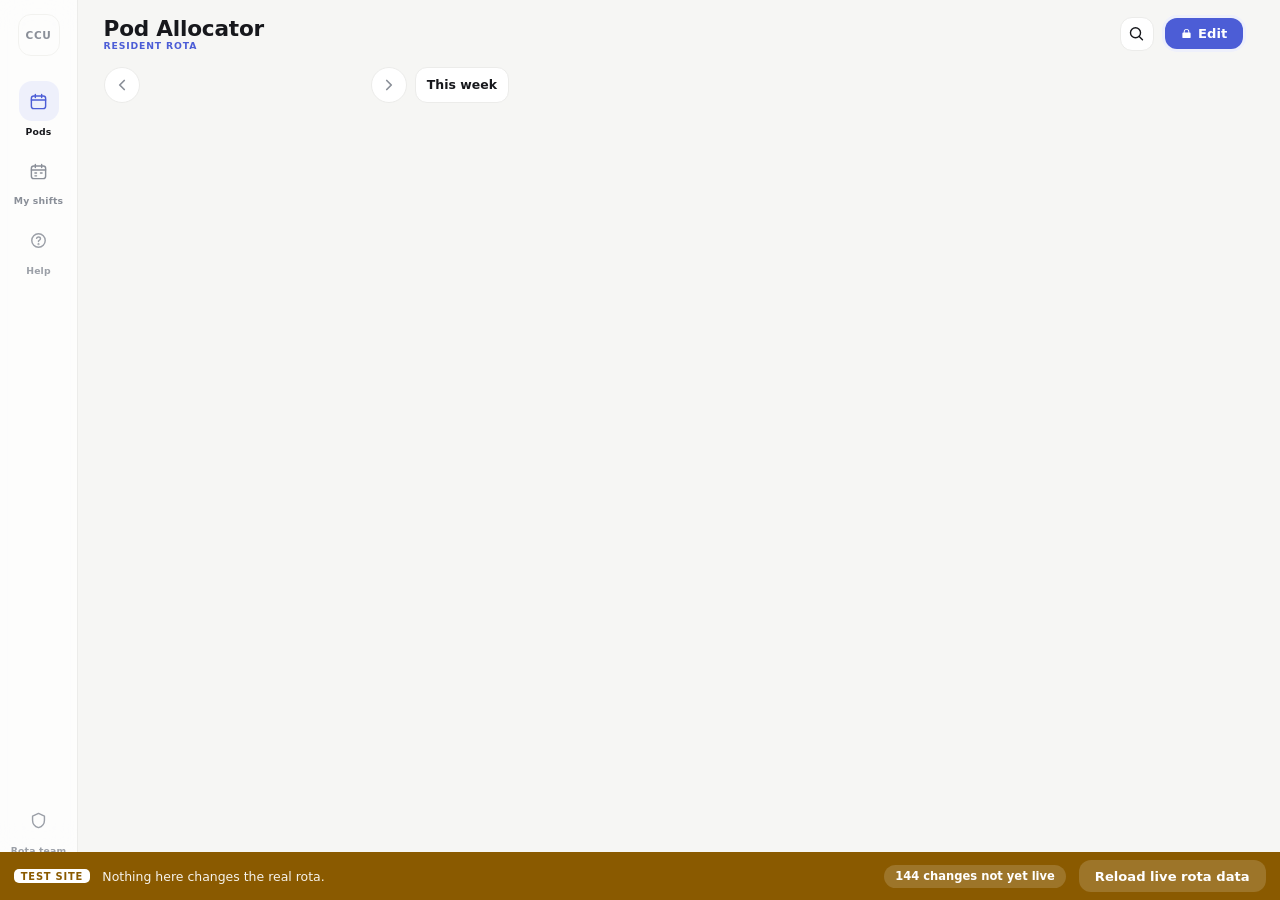
==== commit f550f817: "Grey the week arrows when they have nowhere to go; drop the draft warning; both clocks in Setup" ====
--- a/index.html
+++ b/index.html
@@ -90,6 +90,10 @@
 .navarrow{background:var(--card);border:1px solid var(--line);border-radius:999px;width:36px;height:36px;cursor:pointer;color:var(--muted);display:inline-flex;align-items:center;justify-content:center;transition:background .12s,color .12s,border-color .12s}
 .navarrow:hover{background:var(--ink);color:#fff;border-color:var(--ink)}
 .navarrow:hover{background:var(--hair)}
+/* An arrow with nowhere to go says so before it is pressed, rather than after (Ali, 26.08.20).
+   Kept VISIBLE and dimmed rather than hidden: a control that vanishes is a bug to the person
+   looking for it, and "there is more, and it is not written yet" is the true answer. */
+.navarrow[disabled]{opacity:.3;cursor:default;pointer-events:none}
 /* rota table */
 .rota-wrap{background:var(--card);border:0.5px solid var(--line);border-radius:18px;overflow:visible;max-width:100%}
 table.rota{border-collapse:collapse;width:100%;min-width:1080px}
@@ -962,26 +966,13 @@
    one shouted louder than the names. 1px, and the accent at a third — still unmistakable when
    you look for it, no longer the first thing you see. */
 .chip.moved{box-shadow:0 0 0 1px color-mix(in srgb, var(--accent) 38%, transparent);border-radius:6px}
-/* THE DRAFT WEEK IS TINTED THROUGHOUT, so the caveat cannot be scrolled away from.
-   IT DID NOT COVER THE WHOLE WEEK, and that is what Ali was seeing when he asked why Monday to
-   Wednesday were darker than the other days. `position:absolute; inset:0` inside a container that
-   is `overflow:auto` sizes to the CLIENT box, not the scrolled content — measured on the real
-   board, 599px of 1,812px of table. So the top screenful was tinted and everything below it was
-   not, and which days looked "draft" depended on where you happened to be scrolled.
-   Tinting the CELLS fixes it: an inset shadow paints over each cell's own background, scrolls with
-   the content by definition, and needs no stacking context. The wash is lighter too, because it
-   now has to survive being read all day rather than glimpsed. */
-/* Ali, 26.08.16: "draft bit is too shouty". It was a 2px amber frame, a full-caps banner and a
-   10% wash over every cell — three marks all saying the same thing at full volume, on the one
-   week people look at most. Turned down to two quiet ones that between them do the whole job:
-   a wash at a QUARTER strength, so two weeks side by side still read as different at a glance,
-   and a stripe down the LEFT EDGE of every row, which travels with the scroll and so keeps the
-   caveat on screen — the thing the wash was originally invented for and the reason it could not
-   simply be deleted. No frame, no shouting. */
-.rota-wrap.draftwk{position:relative;border-radius:8px}
-.rota-wrap.draftwk td,.rota-wrap.draftwk th{box-shadow:inset 0 0 0 9999px rgba(230,184,0,.025)}
-.rota-wrap.draftwk tr>td:first-child,.rota-wrap.draftwk tr>th:first-child{
-  box-shadow:inset 3px 0 0 0 rgba(230,184,0,.55),inset 0 0 0 9999px rgba(230,184,0,.025)}
+/* ── THE DRAFT TINT AND ITS FLAG ARE GONE — 26.08.20 ──────────────────────────────────────────
+   Ali: "the draft warning can be removed i think now." The two rules that shaped it are kept here
+   rather than left in the history, because they were learned the hard way and the next caveat
+   anybody paints on this board will need them: `position:absolute; inset:0` inside an
+   `overflow:auto` container sizes to the CLIENT box and not the scrolled content, so a full-week
+   tint has to be painted on the CELLS; and three marks all saying the same thing at once reads as
+   shouting rather than as emphasis. */
 /* ── TWO SMALL MENUS, SO THE BAR STOPS BEING A LIST ───────────────────────────────────────────
    Ali, 26.08.16: "the top buttons getting too many and too confusing." Eleven controls in edit
    mode, three of them telling the same story. Nothing is removed — the buttons are MOVED into
@@ -999,11 +990,6 @@
 .menupop>button:disabled{opacity:.35}
 /* Quiet, always there, never in the way — the foot of the rail, where a version belongs. */
 .appver{margin-top:auto;padding:.5rem .2rem .2rem;font-size:.62rem;color:var(--muted);text-align:center;letter-spacing:.04em}
-/* Sentence case, left aligned, a wash instead of a solid bar. It still sticks to the top of the
-   wrap so it cannot be scrolled away from, which was always its job; it just stops shouting. */
-.draftflag{position:sticky;top:0;z-index:6;display:block;background:rgba(230,184,0,.09);color:#6b5200;
-  font-size:.7rem;font-weight:500;letter-spacing:0;padding:.3rem .8rem;text-align:left}
-.draftflag b{font-weight:600}
 /* Look ahead is the same board on a different page, so it needs one line saying which page you
    are on — otherwise the only difference from the public board is that the arrows do not stop,
    and a control that silently changes behaviour is the thing that started this. */
@@ -3757,6 +3743,7 @@
     today.setAttribute("aria-current", isNow ? "true" : "false");
     today.title = isNow ? "You are on this week" : "Jump back to this week";
   }
+  paintWeekArrows();
   /* The week badge's tint is driven from here rather than from a class on the bar itself, so the
      stylesheet can hint at it in any way it likes without this function knowing how. Three states
      and not two: a week already worked is a different thing from one still to come. */
@@ -3802,20 +3789,24 @@
      being looked at, so it read "the week of 24 Aug is not settled until 24 Aug" — circular, and
      it told nobody anything. A week enters the firm window once it is within firmWeeks of the
      current Monday, so the answer is this week's Monday minus (firmWeeks - 1) weeks. */
-  const isDraftWeek = weekIsDraft(currentWeekKey);
-  const wrap = el("div", { class: "rota-wrap" + (isDraftWeek ? " draftwk" : "") });
-  /* THE FLAG GOES INSIDE THE SCROLLER, PINNED. Audited on a phone 26.08.15: appended to the grid
-     it sat above the sticky day strip, scrolled away on the first swipe, and left only a 10%
-     wash — which is the "read once and scrolled past" fault the wash was meant to cure, moved
-     four lines down. Sticky inside the wrap, it is on screen for as long as the week is.
-
-     AND THE DATE IT NAMES IS SANE IN BOTH DIRECTIONS. `currentWeekKey - 7*(firmWeeks()-1)` is
-     next Monday when firmWeeks is 2, but it is the week's OWN Monday when firmWeeks is 1 — which
-     reads as "the week of 24 Aug settles on 24 Aug", circular, and it is reachable because Setup
-     lets firmWeeks be 1. When the date is not in the future it says so in words instead. */
-  if (isDraftWeek)
-    wrap.append(el("div", { class: "draftflag" }, el("b", {}, "Draft"),
-      " \u00b7 people may still move before this week is worked"));
+  /* ── THE DRAFT WARNING IS GONE — 26.08.20 ────────────────────────────────────────────────
+     Ali: "the draft warning can be removed i think now." It can, and it is the publication
+     window that has made it unnecessary rather than merely unfashionable.
+
+     The wash and its flag existed to caveat a week trainees could see but nobody had settled.
+     From today a week is not visible to a trainee until it has been WRITTEN (Tuesday 14:00) and
+     then PUBLISHED (Friday 07:00), and nothing further ahead is reachable by anybody — so every
+     week a trainee can now see has been through both gates. Tinting those would be caveating a
+     rota the system is telling them to rely on, which is the opposite of what the tint was for.
+
+     It also settles Ali's own rule from 26.08.19 the right way round: "if it needs a caption
+     saying it is provisional, don't show it." The window means we no longer show it, so the
+     caption has nothing left to attach to. Project rule 2 agrees.
+
+     `weekIsDraft` is deliberately LEFT IN PLACE — it still answers a real question about whether
+     a week has been worked yet, and deleting a predicate because its last caller went away is
+     how the next person ends up re-deriving it. */
+  const wrap = el("div", { class: "rota-wrap" });
   const tbl = el("table", { class: "rota" });
   const headRow = el("tr", {}, el("th", {}, ""), el("th", { class: "trayth", style: "width:13%" }, "To allocate"));
   for (const p of PODS) headRow.append(el("th", { class: "podth", style: "border-top-color:var(--pod" + p + "b)" }, "Pod " + p));
@@ -10125,13 +10116,19 @@
   box.append(src);
 
   box.append(h("Pod rules"));
+  /* ── "weeks trainees can see" IS NO LONGER HERE — 26.08.20 ────────────────────────────────
+     Ali, looking at this list: "can all be removed from settings not sure it serves any purpose."
+     Of these it was the one that had genuinely stopped meaning anything. Since the publication
+     window landed, `visWeeks()` is `min(visibleWeeks, publishedWeeks)` and publishedWeeks is 1 or
+     2 — so the setting can only ever NARROW the window, never widen it, and the two weeks people
+     were actually setting it to is what it does anyway. A control whose only remaining effect is
+     to make things worse is not a control.
+
+     The stored number is untouched and still read, so a board that has one keeps it. Recorded in
+     JOBS.md as a deliberate narrowing of hard rule 1 rather than left to be discovered. */
   const nums = [["podMin","staff per pod, minimum",""],["podEMin","Pod E minimum",""],
     ["nightMin","night team minimum",""],["transferAim","transfer-trained on days, aim for",""],
-    ["neuroTarget","neuro shifts on Pods C/D","%"],["retentionDays","keep past weeks for","days"],
-    /* How much of the rota is published. Everything past this is one shield away on Look ahead,
-       and the sync will not move anybody inside it without being asked — so raising this number
-       makes the board calmer for trainees and the rota harder to improve, in that order. */
-    ["visibleWeeks","weeks trainees can see","weeks"]];
+    ["neuroTarget","neuro shifts on Pods C/D","%"],["retentionDays","keep past weeks for","days"]];
   const grid = el("div", { style: "display:grid;grid-template-columns:repeat(auto-fit,minmax(9.5rem,1fr));gap:.55rem" });
   for (const [k, label, unit] of nums) {
     const inp = el("input", { type: "number", value: String(rule(k)),
@@ -10149,6 +10146,58 @@
       el("div", { style: "font-size:.76rem;color:var(--muted);line-height:1.35;margin-top:.15rem" }, label)));
   }
   box.append(grid);
+
+  /* ── THE TWO CLOCKS — 26.08.20 ─────────────────────────────────────────────────────────────
+     Ali: "the Tuesday and Friday clocks are data now rather than code... build into settings too."
+     Hard rule 1 says every functional thing is changeable from the front end by an authorised
+     person, and until this grid existed these two were data the store could hold but no screen
+     could reach — which is the rule half-met, and the half that gets forgotten.
+
+     Weekday and hour as pick-lists rather than numbers. `writeDay: 1` is a true and useless thing
+     to show somebody; the question being asked is "which day", and a list of days answers it
+     without a legend explaining that Monday is nought (project rule 2).
+
+     THE ONE INVARIANT IS THAT PUBLISHING CANNOT COME BEFORE WRITING. Both moments sit in the week
+     BEFORE the week they act on, so they are directly comparable — and a publish moment earlier
+     than the write moment would put a blank week in front of every trainee at 07:00 on a morning
+     nobody was expecting. Refused rather than clamped: silently moving the other clock to make
+     room is a second change nobody asked for. */
+  box.append(h("When next week is written and published"));
+  const hh = n => String(n).padStart(2, "0") + ":00";
+  const clocks = el("div", { style: "display:grid;grid-template-columns:repeat(auto-fit,minmax(12rem,1fr));gap:.55rem" });
+  const mkClock = (dayKey, hourKey, label) => {
+    const selStyle = "font-size:1.05rem;font-weight:600;border:0;background:transparent;padding:0";
+    const daySel = el("select", { style: selStyle });
+    DAYNAMES.forEach((n, i) => daySel.append(el("option", { value: String(i) }, n)));
+    daySel.value = String(rule(dayKey));
+    const hourSel = el("select", { style: selStyle });
+    for (let i = 0; i < 24; i++) hourSel.append(el("option", { value: String(i) }, hh(i)));
+    hourSel.value = String(rule(hourKey));
+    const revert = () => { daySel.value = String(rule(dayKey)); hourSel.value = String(rule(hourKey)); };
+    const apply = () => {
+      const d = Number(daySel.value), hr = Number(hourSel.value);
+      const wasD = rule(dayKey), wasH = rule(hourKey);
+      if (d === wasD && hr === wasH) return;
+      const cand = { writeDay: rule("writeDay"), writeHour: rule("writeHour"),
+                     publishDay: rule("publishDay"), publishHour: rule("publishHour") };
+      cand[dayKey] = d; cand[hourKey] = hr;
+      if (cand.publishDay * 24 + cand.publishHour < cand.writeDay * 24 + cand.writeHour) {
+        toast("A week cannot go public before it has been written");
+        revert(); return;
+      }
+      data.rules = data.rules || {}; data.rules[dayKey] = d; data.rules[hourKey] = hr;
+      save("Setting: " + label + " moved from " + DAYNAMES[wasD] + " " + hh(wasH) +
+           " to " + DAYNAMES[d] + " " + hh(hr));
+      renderAll();
+    };
+    daySel.onchange = apply; hourSel.onchange = apply;
+    clocks.append(el("div", { style: "background:var(--hair);border-radius:10px;padding:.6rem .75rem" },
+      el("div", { style: "display:flex;align-items:baseline;gap:.35rem;flex-wrap:wrap" }, daySel, hourSel),
+      el("div", { style: "font-size:.76rem;color:var(--muted);line-height:1.35;margin-top:.15rem" }, label)));
+  };
+  mkClock("writeDay", "writeHour", "the week is worked out");
+  mkClock("publishDay", "publishHour", "trainees can see it");
+  box.append(clocks);
 
   /* ---- THE PER-POD REQUIREMENTS ARE NOT HERE ANY MORE (26.08.15) ---------------------------
      There were four of them, each a switch and a cost, sitting in this grid beside the rule
@@ -11185,23 +11234,49 @@
 /* THE ARROWS STOP AT THE EDGE OF WHAT IS PUBLIC, unless the rota team has unlocked the board.
    Deliberately a STOP rather than a hidden button: a control that vanishes is a bug to the person
    looking for it, and "there is more, and it is not settled yet" is the true answer. */
+/* ── ONE PREDICATE, SO THE ARROW AND THE CLICK CANNOT DISAGREE ─────────────────────────────────
+   Ali, 26.08.20: "the next week arrow should be greyed out unless actually able to click it."
+   Right, and the way that goes wrong is two copies of the rule — the arrow greying on one test
+   and stepWeek refusing on another, which drift the first time either changes. So stepWeek ASKS
+   this, and so does the greying, and there is nothing to keep in step. */
+function canStepWeek(n){
+  const want = addDays(currentWeekKey, 7 * n);
+  if (!AHEAD_VIEW && !weekIsVisible(want)) return false;   // not published, and not on Look ahead
+  if (!weekIsWritable(want)) return false;                 // not written yet — nobody, rota team included
+  return true;
+}
+/* Both arrows, every redraw. Disabled rather than hidden, so the edge of the rota is a thing you
+   can see rather than a thing you discover by pressing. */
+function paintWeekArrows(){
+  const prev = $("#btnPrevWeek"), next = $("#btnNextWeek");
+  if (prev) { const ok = canStepWeek(-1); prev.disabled = !ok;
+    prev.title = ok ? "Previous week" : lookAheadWhy(addDays(currentWeekKey, -7)); }
+  if (next) { const ok = canStepWeek(1); next.disabled = !ok;
+    next.title = ok ? "Next week" : (weekIsWritable(addDays(currentWeekKey, 7))
+      ? lookAheadWhy(addDays(currentWeekKey, 7)) : writeGateWhy(addDays(currentWeekKey, 7))); }
+}
 function stepWeek(n){
   const want = addDays(currentWeekKey, 7 * n);
   /* ── READING STOPS AT THE PUBLISHED WINDOW ON THE PUBLIC PAGE. FULL STOP. ────────────────
      The only way past is to be standing on Look ahead, which is behind the rota-team shield.
      Not edit mode: edit mode is open to anybody (see AHEAD_VIEW). Not staffUnlocked(): that is
      session-wide and would leak the public board open for the rest of the day. */
-  if (!AHEAD_VIEW && !weekIsVisible(want)) { toast(lookAheadWhy(want)); return; }
   /* ── AND LOOK AHEAD STOPS AT THE LAST WEEK THAT HAS BEEN WRITTEN ─────────────────────────
      Ali, 26.08.20: nobody, rota team included, can page past the week that has been written.
 
-     This one is NOT lifted by AHEAD_VIEW, and that is the point — every other stop on this
+     That stop is NOT lifted by AHEAD_VIEW, and that is the point — every other stop on this
      board is about permission, and this one is about there being nothing there. Past the write
      gate the weeks are genuinely empty, so letting the arrow through would draw a blank grid
-     that looks like a rota with everybody missing. The rota team asking "why is next month
-     empty?" is the same bad answer as a trainee seeing a week that will be rearranged: a page
-     making a claim it cannot support. The arrow stopping says the true thing in one move. */
-  if (!weekIsWritable(want)) { toast(writeGateWhy(want)); return; }
+     that looks like a rota with everybody missing.
+
+     The arrow is greyed for both of these, so this branch is now a backstop rather than the
+     everyday path — reachable by keyboard, by a stale render, or by a caller that is not the
+     arrow. It still says why, because a control that refuses silently is the worse failure. */
+  if (!canStepWeek(n)) {
+    toast(weekIsWritable(want) ? lookAheadWhy(want) : writeGateWhy(want));
+    paintWeekArrows();
+    return;
+  }
   currentWeekKey = want; renderWeek();
 }
 function lookAheadWhy(wkKey){
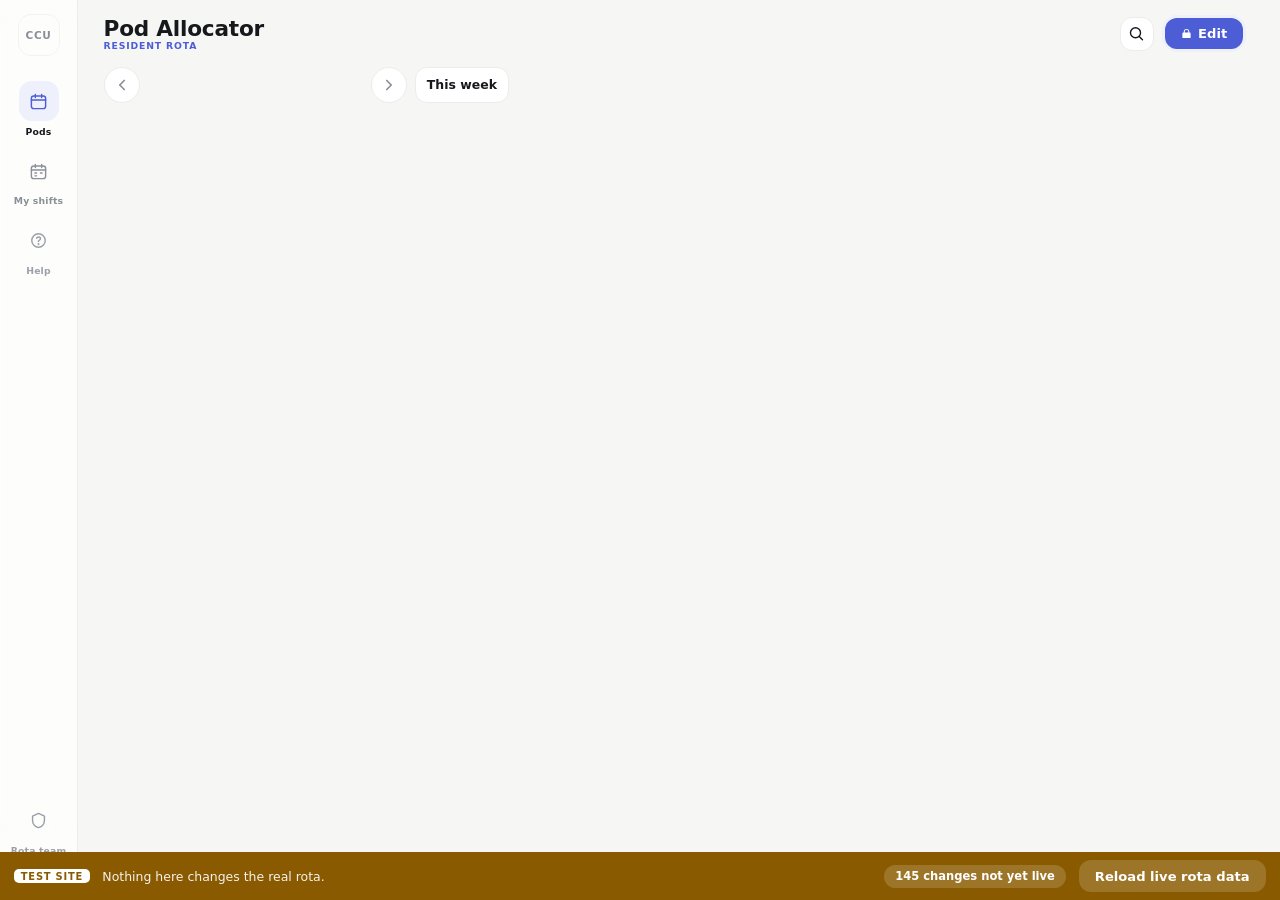
==== commit 5e5e2830: "Remove Fix Week and Fix Ahead functionality Removed 'Fix Week' and 'Fix Ahead' buttons and associate" ====
--- a/index.html
+++ b/index.html
@@ -189,9 +189,9 @@
 .chip.fgh{cursor:default;background:#fbfbf9;color:var(--muted);border:1px dotted #d5d8de;box-shadow:none}
 .chip.fgh .tagx{background:var(--hair);color:var(--muted)}
 button:focus-visible,a:focus-visible,select:focus-visible{outline:2px solid var(--accent);outline-offset:2px}
-.viewonly #btnSave,.viewonly #btnUndo,.viewonly #btnRedo,.viewonly #btnWho,.viewonly #btnPublish,.viewonly #btnAutoFill,.viewonly #btnFixWeek,.viewonly #btnFixAhead,.viewonly #btnFixMenu,.viewonly #btnDone{display:none}
+.viewonly #btnSave,.viewonly #btnUndo,.viewonly #btnRedo,.viewonly #btnWho,.viewonly #btnPublish,.viewonly #btnAutoFill,.viewonly #btnDone{display:none}
 body.viewmode .x,body.viewmode .ptoken,body.viewmode .trayadd,body.viewmode .addbtn,body.viewmode .mini,
-body.viewmode #btnSave,body.viewmode #btnUndo,body.viewmode #btnRedo,body.viewmode #btnWho,body.viewmode #btnAutoFill,body.viewmode #btnFixWeek,body.viewmode #btnFixAhead,body.viewmode #btnFixMenu,body.viewmode #btnMore,body.viewmode #saveState,body.viewmode #btnDone{display:none}
+body.viewmode #btnSave,body.viewmode #btnUndo,body.viewmode #btnRedo,body.viewmode #btnWho,body.viewmode #btnAutoFill,body.viewmode #btnMore,body.viewmode #saveState,body.viewmode #btnDone{display:none}
 body:not(.viewmode) #btnEdit{display:none}
 /* When the board is locked, Edit is the one thing to press — make it look like it. */
 body.viewmode #btnEdit{background:var(--accent);color:#fff;box-shadow:0 0 0 3px var(--accent-bg)}
@@ -1109,9 +1109,6 @@
       <button class="btn sec" id="btnToday" style="font-size:.78rem;padding:.35rem .7rem">This week</button>
       <span class="spacer"></span>
       <button class="btn sec" id="btnAutoFill" style="font-size:.78rem;padding:.35rem .7rem" title="Distribute everyone on each day's bench into pods, as fairly as possible. Keeps anyone you've already placed.">Auto-fill week</button>
-      <button class="btn sec" id="btnFixWeek" style="font-size:.78rem;padding:.35rem .7rem" title="Correct every day that has issues with the fewest changes — you see the plan before it's applied.">Fix week</button>
-      <button class="btn sec" id="btnFixAhead" style="font-size:.78rem;padding:.35rem .7rem" title="Bring every week from today onwards up to the current algorithm. Published weeks are left alone unless a day is actually broken — you see the whole plan before it's applied.">Fix ahead</button>
-      <div class="menuwrap"><button class="btn sec" id="btnFixMenu" style="font-size:.78rem;padding:.35rem .7rem" title="Let the allocator do it — you see the plan before anything is applied">Fix ▾</button><div class="menupop" id="fixMenu"></div></div>
       <span class="spacer"></span>
     </div>
     <div id="summaryBanner"></div>
@@ -8959,154 +8956,34 @@
     el("button", { class: "btn", onclick: () => { applyFixedDay(di, plan.fixed, plan.changes); closeModal(); toast("Fixed " + DAYNAMES[di].slice(0,3) + " — Undo reverses it"); } }, "Apply " + plan.changes.length + " change" + (plan.changes.length>1?"s":""))));
   $("#modalBg").style.display = "flex";
 }
-/* ── FIX AHEAD: EVERY WEEK FROM TODAY, NOT JUST THE ONE ON SCREEN ──────────────────────────────
-   Ali, 26.08.16: "just apply the new algorithm to all future weeks, find a way."
-
-   The way did not exist, and the reason is worth writing down because it looks like it did. The
-   nightly rewrites future days — but only ones it has just touched: its optimise step lives INSIDE
-   the loop over people Optima has newly added, so a day allocated last week under the old model
-   and untouched since is never revisited by anything. And the board could only ever fix the week
-   you were standing on, which stops at the published window: weeks past it are reachable only
-   through Look ahead, behind the rota team password. So a change to the algorithm reached the days
-   somebody happened to open, and no others.
-
-   This walks the store instead of the screen. Two rules, both already agreed and neither invented
-   here:
-
-   THE PAST IS HISTORY. Days before today are never touched.
-
-   A PUBLISHED WEEK IS A PROMISE. Inside the visible-and-firm window the rota has been read and
-   planned around, so this may repair a BROKEN day and may not chase a better number — the same
-   line the nightly draws (26.08.15) and for the same reason. Beyond it, the board itself labels
-   the week DRAFT and says people may still move, so the tidy is taken.
-
-   It needs no password, and that is deliberate rather than an oversight: the nightly already
-   rewrites unpublished future days unattended with no password at all, so "the algorithm may
-   arrange a week nobody has read yet" is this system's existing policy, not a new one. What the
-   rota team password protects is a HUMAN dragging people around in a week trainees cannot see.
-   Every day this touches is logged by name, and Undo reverses the lot. */
-function fixAheadScan(){
-  const today = todayISO(), orig = currentWeekKey, out = [];
-  try {
-    for (const k of Object.keys(data.weeks || {}).sort()) {
-      if (addDays(k, 6) < today) continue;                 // week finished before today
-      if (!weekIsWritable(k)) continue;                    // not allocated yet: nothing to fix
-      currentWeekKey = k;
-      const wk = getWeek(k);
-      for (let di = 0; di < 7; di++) {
-        const iso = addDays(k, di);
-        if (iso < today) continue;
-        const day = wk.days[di];
-        const issues = checkDay(day, iso, di, wk);
-        if (issues.some(i => i.empty)) continue;           // nothing allocated on it at all
-        const plan = planDayFix(di);
-        if (!fixWorthTaking(plan, di, wk)) continue;
-        const gate = dayRating(plan.fixed, iso, di, wk).brk < dayRating(day, iso, di, wk).brk;
-        const published = iso >= visibleFrom() && iso <= firmTo();
-        if (published && !gate) continue;                  // read and planned around: leave it
-        out.push({ k, di, iso, n: plan.changes.length, gate, published });
-      }
-    }
-  } finally { currentWeekKey = orig; }
-  return out;
-}
-async function fixAheadDialog(){
-  const found = fixAheadScan();
-  const m = $("#modal"); m.innerHTML = "";
-  m.append(el("h3", {}, "Fix ahead"));
-  if (!found.length) {
-    m.append(el("p", { style: "color:var(--muted);font-size:.9rem" },
-      "Every week from today onwards is already as good as the current settings can make it."));
-    m.append(el("div", { class: "dlg-btns" }, el("button", { class: "btn", onclick: closeModal }, "Close")));
-    $("#modalBg").style.display = "flex"; return;
-  }
-  const weeks = [...new Set(found.map(f => f.k))];
-  const total = found.reduce((n, f) => n + f.n, 0);
-  m.append(el("p", { class: "fixsub" }, total + " change" + (total > 1 ? "s" : "") + " across " +
-    found.length + " day" + (found.length > 1 ? "s" : "") + " in " + weeks.length + " week" +
-    (weeks.length > 1 ? "s" : "") + ". Published weeks are only touched where a day is broken."));
-  const wrap = el("div", { class: "fixweek" });
-  for (const k of weeks) {
-    const inWk = found.filter(f => f.k === k);
-    wrap.append(el("div", { class: "fixday-h" }, fmtDate(k) + " to " + fmtDate(addDays(k, 6)) +
-      " — " + inWk.reduce((n, f) => n + f.n, 0) + " change" + (inWk.reduce((n, f) => n + f.n, 0) > 1 ? "s" : "")));
-    for (const f of inWk)
-      wrap.append(el("div", { class: "fixrow" }, el("div", {},
-        el("div", { class: "fixrow-t" }, DAYNAMES[f.di] + " " + fmtDate(f.iso) + " · " + f.n + " change" + (f.n > 1 ? "s" : "")),
-        el("div", { class: "fixrow-r" }, f.published ? "published week, and this day is broken" : "not published yet"))));
-  }
-  m.append(wrap);
-  m.append(el("div", { class: "dlg-btns" },
-    el("button", { class: "btn ghost", onclick: closeModal }, "Cancel"),
-    el("button", { class: "btn", onclick: () => { fixAheadApply(found); closeModal(); } },
-      "Apply " + total + " change" + (total > 1 ? "s" : ""))));
-  $("#modalBg").style.display = "flex";
-}
-/* THE PLAN IS RECOMPUTED AT THE MOMENT IT IS APPLIED, not reused from the scan. Fixing Tuesday
-   changes what Wednesday's continuity is measured against, so a plan made before Tuesday moved is
-   answering a question that is no longer being asked. Costs one more pass; buys correctness. */
-function fixAheadApply(found){
-  const orig = currentWeekKey;
-  let days = 0, moves = 0;
-  try {
-    for (const f of found) {
-      currentWeekKey = f.k;
-      const wk = getWeek(f.k);
-      const plan = planDayFix(f.di);
-      if (!fixWorthTaking(plan, f.di, wk)) continue;
-      applyFixedDay(f.di, plan.fixed, plan.changes);
-      days++; moves += plan.changes.length;
-    }
-  } finally { currentWeekKey = orig; }
-  logEntry("Fix ahead: " + moves + " change" + (moves === 1 ? "" : "s") + " across " + days +
-           " day" + (days === 1 ? "" : "s") + " from today onwards", "auto");
-  markDirty(); saveFile(true); renderAll();
-  toast(days ? ("Fixed " + days + " day" + (days === 1 ? "" : "s") + " ahead — Undo reverses it")
-             : "Nothing needed changing");
-}
-async function fixWeekDialog(){
-  const wk = getWeek(currentWeekKey);
-  const plans = [];
-  wk.days.forEach((day, di) => {
-    /* ── THIS USED TO ASK checkDay AND NOTHING ELSE ─────────────────────────────────────────────
-       `if (!issues.some(hard || soft)) return;` — so Fix week would not even CALL the planner on a
-       day that broke no rule, and answered "Nothing to fix automatically this week." Ali hit it on
-       26.08.16 on the week of 17 Aug: every day passed the rules, the planner had six changes worth
-       six points waiting on the Tuesday alone, and the button said there was nothing to do.
-
-       It is the same fault the nightly had until 26.08.15 — an acceptance test that counted red
-       flags while the planner had started optimising a percentage — and it is the fault this whole
-       model exists to catch, because Thursday 13 August broke no rule either. So every non-empty
-       day is now planned, and the plan is kept if it clears a gate or moves the number. */
-    const issues = checkDay(day, addDays(currentWeekKey, di), di, wk);
-    if (issues.some(i => i.empty)) return;                    // nothing allocated on this day at all
-    const plan = planDayFix(di);
-    if (fixWorthTaking(plan, di, wk)) plans.push({ di, plan });
-  });
-  const m = $("#modal"); m.innerHTML = "";
-  m.append(el("h3", {}, "Fix the week"));
-  if (!plans.length) { m.append(el("p", { style: "color:var(--muted);font-size:.9rem" }, "Nothing to fix automatically this week.")); m.append(el("div", { class: "dlg-btns" }, el("button", { class: "btn", onclick: closeModal }, "Close"))); $("#modalBg").style.display = "flex"; return; }
-  const total = plans.reduce((n,x) => n + x.plan.changes.length, 0);
-  m.append(el("p", { class: "fixsub" }, "The fewest changes across " + plans.length + " day" + (plans.length>1?"s":"") + " to clear the issues."));
-  const wrap = el("div", { class: "fixweek" });
-  for (const { di, plan } of plans) {
-    wrap.append(el("div", { class: "fixday-h" }, DAYNAMES[di] + " " + fmtDate(addDays(currentWeekKey, di))));
-    plan.changes.forEach(c => wrap.append(fixChangeRow(c)));
-  }
-  m.append(wrap);
-  m.append(el("div", { class: "dlg-btns" },
-    el("button", { class: "btn ghost", onclick: closeModal }, "Cancel"),
-    el("button", { class: "btn", onclick: () => { for (const { di, plan } of plans) getWeek(currentWeekKey).days[di] = plan.fixed; logEntry("Fixed " + plans.length + " day(s) this week (minimal changes)", "auto", currentWeekKey); markDirty(); renderWeek(); closeModal(); toast("Week tidied — Undo reverses it"); } }, "Apply " + total + " change" + (total>1?"s":""))));
-  $("#modalBg").style.display = "flex";
-}
-
-/* ================= PASSWORD GATE (Staff page) ================= */
-async function sha256(s){
-  try {
-    const b = await crypto.subtle.digest("SHA-256", new TextEncoder().encode(s));
-    return [...new Uint8Array(b)].map(x => x.toString(16).padStart(2,"0")).join("");
-  } catch(e){ return "__unavailable__"; }
-}
+/* ── FIX WEEK AND FIX AHEAD ARE GONE — 26.08.20 ───────────────────────────────────────────────
+   Ali: "we should remove the fix week and fix ahead buttons too shouldnt we?" Measured on the live
+   board before removing anything: Fix ahead scanned every week from today and found ZERO days;
+   Fix week offered ZERO changes on this week and zero on next. Both were already inert, and
+   structurally so rather than by luck.
+
+   FIX AHEAD was built on 26.08.16 to walk the store and pull weeks written under an OLDER
+   algorithm up to the current one — "a change to the algorithm reached the days somebody happened
+   to open, and no others". The write gate deletes that whole class of problem: a week is now
+   written ONCE, at 14:00 on its Tuesday, under that night's algorithm, and nothing exists beyond
+   the written edge for it to reach. It was a migration tool for a migration that can no longer
+   happen.
+
+   FIX WEEK is the more interesting one, because it could still have acted on a broken day. It goes
+   anyway, and the reason is the ratified rule rather than the measurement: "planned once, then
+   repaired only — a re-plan moves people for no reason, which is the fault this whole rebuild
+   exists to remove." A button called Fix WEEK invites a human to re-run the optimiser across seven
+   days people have already read. Its honest remaining job — repair a day that is actually broken —
+   is done automatically by the nightly inside the firm window, and by hand by Fix THIS DAY, which
+   stays.
+
+   WHAT IS LOST, deliberately: there is now no way to push an algorithm improvement into a week that
+   has already been written. Under the old regime that was a gap worth a button; under the new one a
+   written week is a promise, so leaving it alone is the point rather than the cost.
+
+   `planDayFix`, `applyFixedDay` and `fixWorthTaking` all stay — the first two are what Fix this day
+   and the person sheet run on, and the third is this page's statement of the rule the nightly
+   mirrors in its own doorman. */
 function staffUnlocked(){ return store.sget("staffUnlocked") === "1" || (data && !data.staffPw); }
 function gateRefs(sfx){
   const gates = { S: "#staffGate", F: "#fairGate", I: "#importGate", L: "#logGate", T: "#teamGate", O: "#ovrGate", G: "#setGate" };
@@ -11290,8 +11167,6 @@
 $("#btnNextWeek").onclick = () => stepWeek(1);
 $("#btnToday").onclick = () => { currentWeekKey = mondayOf(todayISO()); renderWeek(); };
 $("#btnAutoFill").onclick = autoFillWeek;
-$("#btnFixWeek").onclick = fixWeekDialog;
-$("#btnFixAhead").onclick = fixAheadDialog;
 
 /* ── THE BAR, TIDIED (26.08.16) ───────────────────────────────────────────────────────────────
    The buttons are relocated, not rebuilt: each keeps its id, its handler, its disabled state and
@@ -11307,7 +11182,6 @@
     for (const id of ids) { const b = document.getElementById(id); if (b) pop.appendChild(b); }
   };
   into("moreMenu", ["btnRedo", "btnSave", "btnPublish", "btnKey"]);
-  into("fixMenu",  ["btnAutoFill", "btnFixWeek", "btnFixAhead"]);
   const wire = (btnId, popId) => {
     const b = document.getElementById(btnId), pop = document.getElementById(popId);
     if (!b || !pop) return;
@@ -11318,7 +11192,6 @@
     pop.addEventListener("click", () => setTimeout(() => pop.classList.remove("open"), 0));
   };
   wire("btnMore", "moreMenu");
-  wire("btnFixMenu", "fixMenu");
   document.addEventListener("click", () => document.querySelectorAll(".menupop.open").forEach(m => m.classList.remove("open")));
   document.addEventListener("keydown", e => { if (e.key === "Escape") document.querySelectorAll(".menupop.open").forEach(m => m.classList.remove("open")); });
 })();
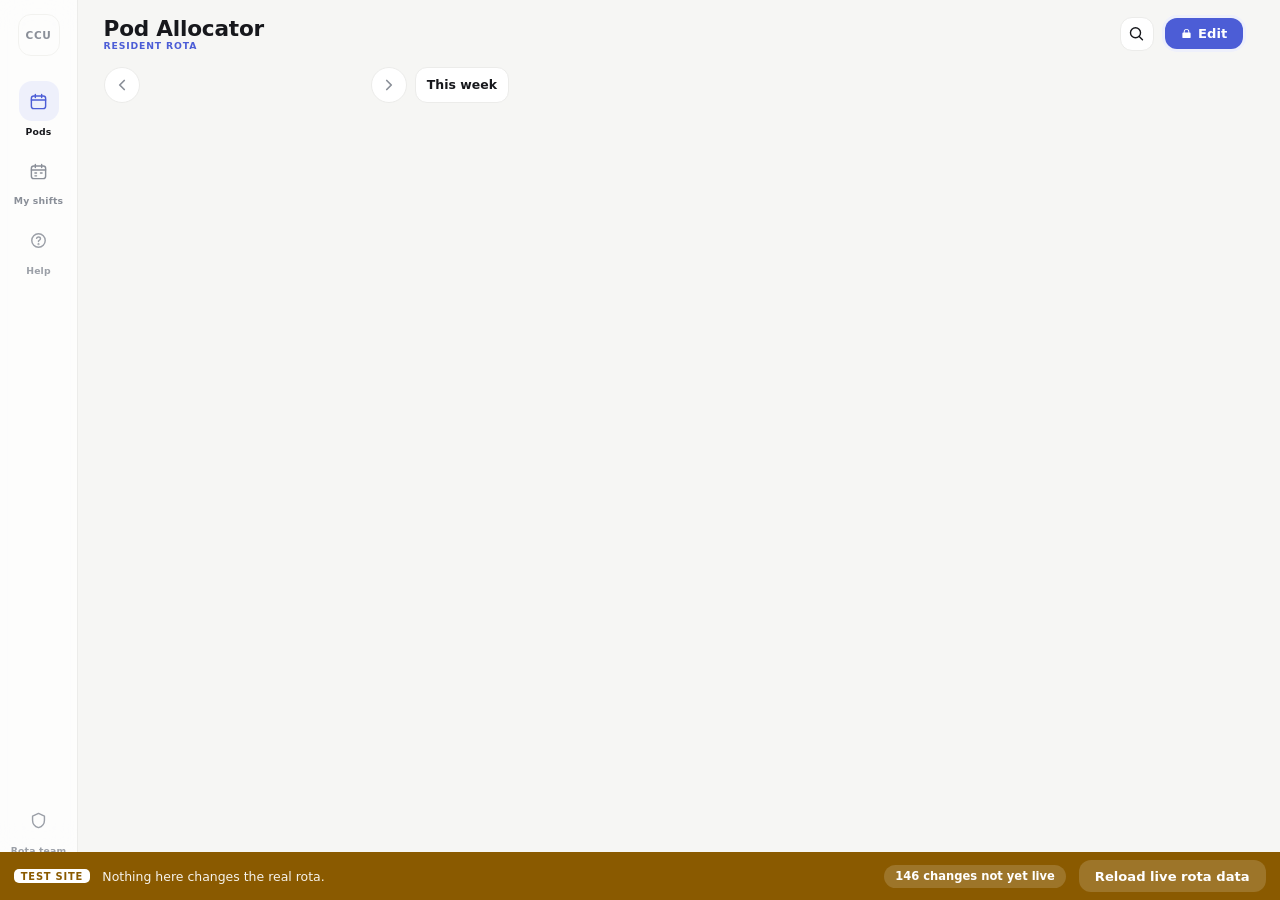
==== commit 9aa066e7: "Remove auto-fill week feature Removed auto-fill functionality from the week planner, including relat" ====
--- a/index.html
+++ b/index.html
@@ -189,9 +189,9 @@
 .chip.fgh{cursor:default;background:#fbfbf9;color:var(--muted);border:1px dotted #d5d8de;box-shadow:none}
 .chip.fgh .tagx{background:var(--hair);color:var(--muted)}
 button:focus-visible,a:focus-visible,select:focus-visible{outline:2px solid var(--accent);outline-offset:2px}
-.viewonly #btnSave,.viewonly #btnUndo,.viewonly #btnRedo,.viewonly #btnWho,.viewonly #btnPublish,.viewonly #btnAutoFill,.viewonly #btnDone{display:none}
+.viewonly #btnSave,.viewonly #btnUndo,.viewonly #btnRedo,.viewonly #btnWho,.viewonly #btnPublish,.viewonly #btnDone{display:none}
 body.viewmode .x,body.viewmode .ptoken,body.viewmode .trayadd,body.viewmode .addbtn,body.viewmode .mini,
-body.viewmode #btnSave,body.viewmode #btnUndo,body.viewmode #btnRedo,body.viewmode #btnWho,body.viewmode #btnAutoFill,body.viewmode #btnMore,body.viewmode #saveState,body.viewmode #btnDone{display:none}
+body.viewmode #btnSave,body.viewmode #btnUndo,body.viewmode #btnRedo,body.viewmode #btnWho,body.viewmode #btnMore,body.viewmode #saveState,body.viewmode #btnDone{display:none}
 body:not(.viewmode) #btnEdit{display:none}
 /* When the board is locked, Edit is the one thing to press — make it look like it. */
 body.viewmode #btnEdit{background:var(--accent);color:#fff;box-shadow:0 0 0 3px var(--accent-bg)}
@@ -752,7 +752,6 @@
   body[data-week="now"] .weekbar{background:var(--accent-bg);border-color:var(--accent)}
   .navarrow{border:0;background:var(--hair);width:42px;height:42px}
   .navarrow:hover{background:var(--ink)}
-  #btnAutoFill{grid-column:1 / -1;justify-self:center}
   #summaryBanner{grid-column:1 / -1;display:flex;justify-content:flex-start;width:100%;background:transparent;border:0;box-shadow:none;border-radius:0;border-top:0.5px solid #f0f0ee;margin:0;padding:.55rem .1rem .05rem}
   body.viewmode table.rota td.tray:not(:has(.chip)){display:none}
   table.rota td.tray:not(:has(.chip)):not(:has(.tray-sec)){padding:.45rem .7rem}
@@ -1108,7 +1107,6 @@
       <button class="navarrow" id="btnNextWeek" title="Next week"><svg viewBox="0 0 24 24" width="18" height="18" fill="none" stroke="currentColor" stroke-width="2.3" stroke-linecap="round" stroke-linejoin="round"><path d="M9 6l6 6-6 6"/></svg></button>
       <button class="btn sec" id="btnToday" style="font-size:.78rem;padding:.35rem .7rem">This week</button>
       <span class="spacer"></span>
-      <button class="btn sec" id="btnAutoFill" style="font-size:.78rem;padding:.35rem .7rem" title="Distribute everyone on each day's bench into pods, as fairly as possible. Keeps anyone you've already placed.">Auto-fill week</button>
       <span class="spacer"></span>
     </div>
     <div id="summaryBanner"></div>
@@ -3756,12 +3754,6 @@
   }
   banner.style.display = "";   // let CSS decide — shown while editing, hidden in read-only view
   const wk = getWeek(currentWeekKey);
-  const anyUnplaced = wk.days.some((day, di) => {
-    const pool = poolFor(day, addDays(currentWeekKey, di));
-    const assigned = assignedIds(day);
-    return Object.keys(pool).some(id => !assigned.has(id));
-  });
-  $("#btnAutoFill").style.display = anyUnplaced ? "" : "none";
   /* ── THE DRAFT WEEK SAYS SO ON THE FACE OF THE BOARD ─────────────────────────────────────
      Ali, 26.08.15: "maybe label 3rd week of the 3 with draft label to change significantly for
      trainees or something." Shown here rather than as a tooltip or a tint, because the whole
@@ -8287,8 +8279,8 @@
   nightAirwayFix();
 }
 /* ── THE PLANNER WRITES THE WEEK ────────────────────────────────────────────────────────────────
-   One door. Everything that used to fill a week a day at a time now comes through here, so the
-   board, Fix week and the headless nightly all write the rota the same way — the planner plans the
+   One door. Everything that writes a whole week comes through here, so the board, a skills
+   re-allocation and the headless nightly all write the rota the same way — the planner plans the
    WHOLE week at once and then leaves it alone. If planner.js has not loaded for any reason the old
    day-at-a-time path still runs, so a missing file degrades rather than breaks.
 
@@ -8297,9 +8289,9 @@
 function fillWeekWithPlanner(wk, key){
   const k = key || currentWeekKey;
   /* THE WRITE GATE. A week is allocated once, at 14:00 on the Tuesday of the week before, and
-     never before. Refusing here rather than at each of the callers is the whole point: Auto-fill,
-     Fix week, Fix ahead, a skills re-allocation and the headless nightly all come through this
-     door, so they all inherit the rule and none of them can forget it. */
+     never before. Refusing here rather than at each of the callers is the whole point: every
+     path that writes a week comes through this door, so they all inherit the rule and none of
+     them can forget it. */
   if (!weekIsWritable(k)) return null;
   if (typeof Planner === "undefined" || !Planner || !Planner.writeWeek) {
     wk.days.forEach((day, di) => autoFillDay(wk, di, k));
@@ -8314,34 +8306,26 @@
     return null;
   }
 }
-async function autoFillWeek(){
-  const wk = getWeek(currentWeekKey);
-  /* Say so rather than doing nothing. A button that shrugs is the fault this project has been
-     bitten by twice — work done, screen updated, nothing written, no error anywhere. */
-  if (!weekIsWritable(currentWeekKey)) { uiAlert(writeGateWhy(currentWeekKey), { title: "Not written yet" }); return; }
-  const perDay = wk.days.map((day, di) => {
-    const pool = poolFor(day, addDays(currentWeekKey, di));
-    const assigned = assignedIds(day);
-    return Object.keys(pool).filter(id => !assigned.has(id)).length;
-  });
-  const total = perDay.reduce((a,b) => a+b, 0);
-  if (!total) { toast("Everyone is already placed"); return; }
-  const breakdown = perDay.map((n, di) => n ? DAYNAMES[di].slice(0,3) + " " + n : null).filter(Boolean).join(" · ");
-  const small = total <= 6;
-  if (!(await uiConfirm(
-    small
-      ? "Still on the bench: " + breakdown + ". Only these people get placed — everyone already in a pod stays exactly where they are. Undo reverses it."
-      : "Everyone still on a bench (" + breakdown + ") gets placed into pods — long days spread out, airway balanced, same pod kept through the week, phones rotated. Anyone already placed stays put. Undo reverses it.",
-    { title: small ? "Place the remaining " + total + (total === 1 ? " person?" : " people?") : "Auto-fill the week?", okLabel: small ? "Place " + (total === 1 ? "them" : "them all") : "Auto-fill" }
-  ))) return;
-  fillWeekWithPlanner(wk, currentWeekKey);
-  logEntry("Auto-filled week " + weekLabel(currentWeekKey), "auto", currentWeekKey);
-  markDirty();
-  renderWeek();
-  const noPhone = wk.days.map((day, di) => (!day.phone && Object.keys(poolFor(day, addDays(currentWeekKey, di))).length) ? DAYNAMES[di] : null).filter(Boolean);
-  if (noPhone.length) uiAlert("No phone could be allocated on: " + noPhone.join(", ") + ".\n\nNobody on those days' benches is ticked as a referral-phone holder. Check the Phone column on the Staff page, then run Auto-fill again.", { title: "Phone not allocated" });
-  else toast("Week filled — check the dots, then adjust anything you disagree with");
-}
+/* ── AUTO-FILL WEEK IS GONE — 26.08.20 ────────────────────────────────────────────────────────
+   Ali: "i think we want this removed if it rehashes the whole week. only fix should be fix this
+   day?" Measured on staging before removing it, on the real w/c 24 Aug: put ONE person on the
+   bench and press Auto-fill, and **65 other people move** — 10 on the day they came off and
+   **55 on days that had nothing to do with it**. The person who came off Pod A landed in Pod C.
+
+   Its own confirm dialog said "Only these people get placed — everyone already in a pod stays
+   exactly where they are." That was true of the old day-at-a-time filler, which stepped over
+   anybody already placed. It stopped being true the moment the button was routed through
+   `fillWeekWithPlanner`, because the planner plans the WHOLE week from the roster — it has no
+   notion of leaving the rest alone. A dialog making a promise the code cannot keep is worse than
+   no dialog.
+
+   So the only repair a human runs by hand is now FIX THIS DAY, which is the shape the ratified
+   rule asks for: planned once, repaired only, and a sick day repairs that day alone. Somebody
+   arriving on a bench is placed by the nightly, which fills untouched days, and by Fix this day,
+   which puts them in a pod rather than leaving them there.
+
+   `autoFillDay` stays — it is what the nightly builds a day with and what fillWeekWithPlanner
+   falls back to. `fillWeekWithPlanner` stays: it is still the door a WEEK is written through. */
 
 /* ================= FIX A DAY (minimal-change repair after somebody comes off) =================
    Works on a clone, makes the fewest moves needed to clear the day's rule breaks (and any aim that
@@ -11166,7 +11150,6 @@
 $("#btnPrevWeek").onclick = () => stepWeek(-1);
 $("#btnNextWeek").onclick = () => stepWeek(1);
 $("#btnToday").onclick = () => { currentWeekKey = mondayOf(todayISO()); renderWeek(); };
-$("#btnAutoFill").onclick = autoFillWeek;
 
 /* ── THE BAR, TIDIED (26.08.16) ───────────────────────────────────────────────────────────────
    The buttons are relocated, not rebuilt: each keeps its id, its handler, its disabled state and
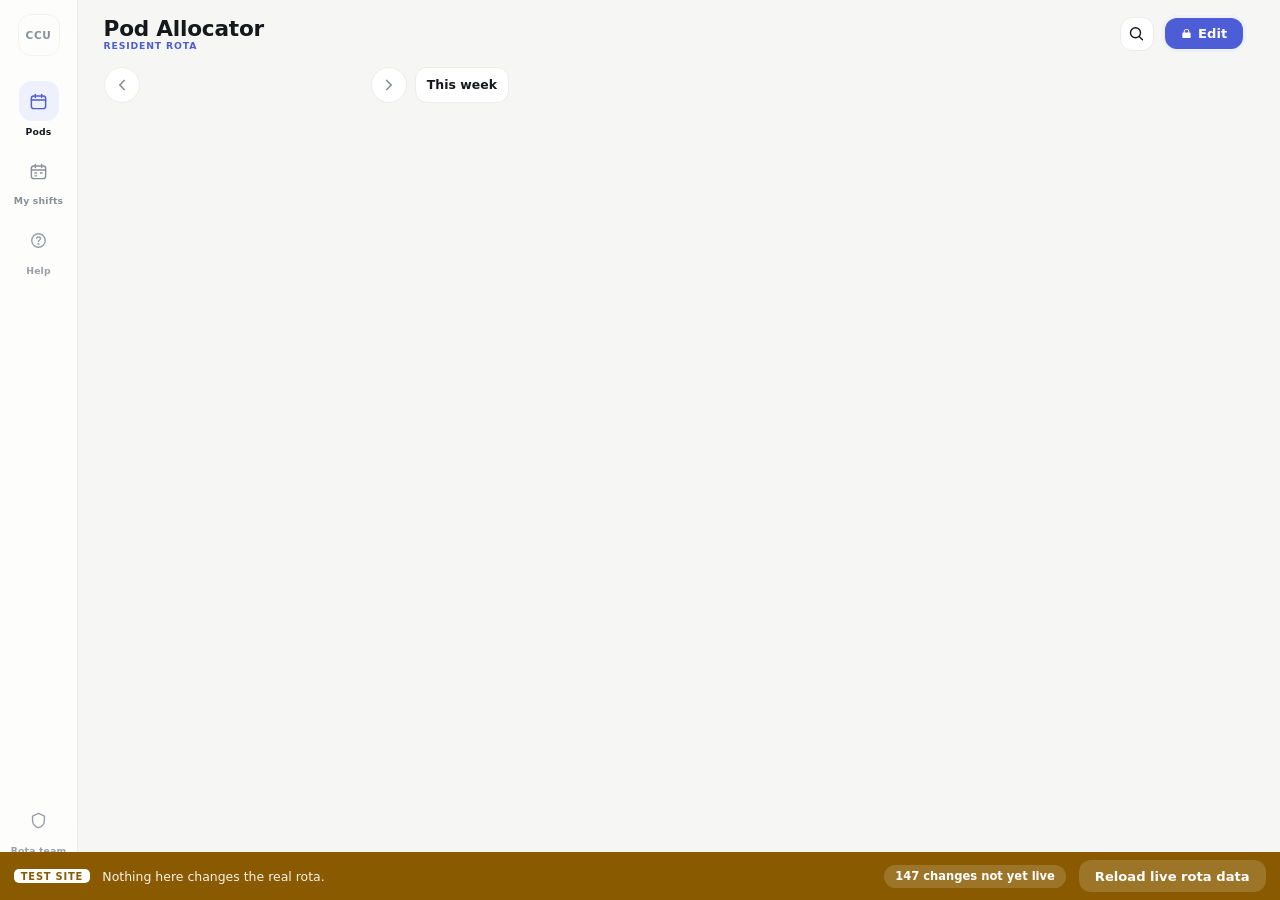
==== commit f7632c7b: "Enhance recent changes display and styling Refactor recent changes logic and update styles for bette" ====
--- a/index.html
+++ b/index.html
@@ -964,6 +964,15 @@
    ring in the full accent, which on a board where nearly every chip in a reworked week carries
    one shouted louder than the names. 1px, and the accent at a third — still unmistakable when
    you look for it, no longer the first thing you see. */
+/* ── THE 36-HOUR CHANGE MARK ──────────────────────────────────────────────────────────────────
+   An edge bar rather than a fill, because the board already spends amber on days that need
+   attention and a second amber SURFACE would compete with it. A 3px edge reads at a glance on a
+   phone and disappears when you are not looking for it. */
+.chip.rc{border-left:3px solid #ba7517;border-radius:0 6px 6px 0}
+.rcfrom{margin-left:auto;font-size:.6rem;color:var(--muted);white-space:nowrap;padding-left:.25rem}
+.rccount{display:inline-flex;align-items:center;gap:.18rem;background:#faeeda;color:#854F0B;
+  border-radius:999px;padding:0 .38rem;font-size:.62rem;font-weight:600;margin-top:.15rem;line-height:1.5}
+.rcdot{width:5px;height:5px;border-radius:50%;background:#ba7517;flex:none}
 .chip.moved{box-shadow:0 0 0 1px color-mix(in srgb, var(--accent) 38%, transparent);border-radius:6px}
 /* ── THE DRAFT TINT AND ITS FLAG ARE GONE — 26.08.20 ──────────────────────────────────────────
    Ali: "the draft warning can be removed i think now." The two rules that shaped it are kept here
@@ -1636,6 +1645,44 @@
 }
 /* Where somebody was standing when the week became visible, or null if this week was already
    public before snapshots existed — which must read as "no answer", never as "no change". */
+/* ── WHAT CHANGED IN THE LAST 36 HOURS ─────────────────────────────────────────────────────────
+   Ali, 26.08.20: "need to highlight changes made within 48 hours or a day so people can see...
+   its the trainees that need to know theres been a short notice swap." 36 hours, and shown to
+   everybody rather than to the rota team, because the person who needs to know they are on a
+   different pod tomorrow is the person working it.
+
+   READ FROM THE LOG, so nothing new is stored and the mark ages out on its own. Every change
+   already carries WHEN it was made (`t`), WHICH rota day it was made to (`on`) and, since
+   26.08.04, the change as fields (`d = {act, subj, from, to}`) rather than as a sentence.
+
+   THIS IS NOT THE SAME MARK AS `moved`, and the two answer different questions. `moved` is
+   "different from when you last looked", against the snapshot taken as the week became visible —
+   so it says nothing to somebody who has not looked. This is "changed recently", against the
+   clock, and it is true whether or not anybody has opened the board. They can both be on a chip.
+
+   `d.subj` is a NAME, not an id — that is what the log has written since it was introduced, and
+   the sync writes names too. Matched on name for that reason and no other.
+
+   REMOVALS COUNT BUT CANNOT BE MARKED: somebody taken off the day has no chip to draw on. They
+   are in the day's count, which is what makes the count honest, and the detail is in the log. */
+const RECENT_HOURS = 36;
+function recentChanges(iso){
+  const out = { by: {}, n: 0 };
+  if (!data || !data.log) return out;
+  const cutoff = Date.now() - RECENT_HOURS * 3600 * 1000;
+  for (let i = data.log.length - 1; i >= 0; i--) {     // oldest first, so the latest wins
+    const e = data.log[i];
+    if (!e || e.on !== iso || !e.d || !e.d.subj) continue;
+    const when = Date.parse(e.t);
+    if (!isFinite(when) || when < cutoff) continue;
+    const a = e.d.act;
+    if (a === "move" && e.d.to) out.by[e.d.subj] = { kind: "move", from: e.d.from || "" };
+    else if (a === "on") out.by[e.d.subj] = { kind: "new", from: "" };
+    else if (a === "off" || (a === "move" && !e.d.to)) { delete out.by[e.d.subj]; out.n++; }
+  }
+  out.n += Object.keys(out.by).length;
+  return out;
+}
 function seenPodOf(iso, id){
   const wkKey = mondayOf(iso), sn = data && data.seen && data.seen[wkKey];
   if (!sn) return null;
@@ -4497,6 +4544,16 @@
     const was = movedSinceSeen(addDays(currentWeekKey, opts.di), s.id, opts.pod);
     if (was) { c.classList.add("moved"); c.title = personLabel(s) + " — was Pod " + was + " when this week was published"; }
   }
+  /* The 36-hour mark. Drawn on every board, edit mode or not — see recentChanges(). */
+  if (opts.di != null && opts.pod) {
+    const rc = recentChanges(addDays(currentWeekKey, opts.di)).by[s.name];
+    if (rc) {
+      c.classList.add("rc");
+      c.append(el("span", { class: "rcfrom" }, rc.kind === "new" ? "new" : (rc.from ? "from " + rc.from : "moved")));
+      c.title = (c.title || personLabel(s)) + "\n" +
+        (rc.kind === "new" ? "Added in the last 36 hours" : "Moved here in the last 36 hours");
+    }
+  }
   if (s.adhoc && /zlocum/i.test(s.name || "") && opts.di != null && canEdit())
     c.append(el("button", { class: "x", title: "We know who this locum is — type their name", onclick: e => { e.stopPropagation(); nameLocum(s, opts.di); } }, "✎"));
   if (opts.onRemove) c.append(el("button", { class: "x", title: opts.removeTitle || "Remove", onclick: e => { e.stopPropagation(); opts.onRemove(); } }, "✕"));
@@ -5488,8 +5545,15 @@
     badge.title = (daySc.isBroken ? "Pod " + daySc.podBroken.join(", ") + " broken" : "The day, " + daySc.pct + "%")
       + "\n" + badge.title;
   }
+  /* HOW MANY CHANGED, so the day tells you where to look before the chips tell you who. Counts
+     removals as well as moves and arrivals — a person taken off is a change to the day even
+     though there is no chip left to mark. */
+  const rcDay = recentChanges(dateISO);
+  const rcChip = rcDay.n ? el("div", { class: "rccount", title: rcDay.n + " change" +
+      (rcDay.n === 1 ? "" : "s") + " in the last 36 hours" },
+      el("span", { class: "rcdot" }), String(rcDay.n)) : null;
   const dlInner = el("div", { class: "dl-inner" }, el("div", { class: "dn" }, DAYNAMES[di].slice(0,3).toUpperCase()), el("div", { class: "d" }, fmtDate(dateISO)),
-    canEdit() ? null : el("div", {}, badge));
+    rcChip, canEdit() ? null : el("div", {}, badge));
   /* THE DAY'S OWN RING, WHERE THE DOT ALREADY LIVES. Ali, 26.08.15: "why doesnt the column with the
      daily dot show the day overview". No reason except that it never did — the day score existed
      only on Setup, while the column that answers "how is this day?" carried a three-state dot. Same
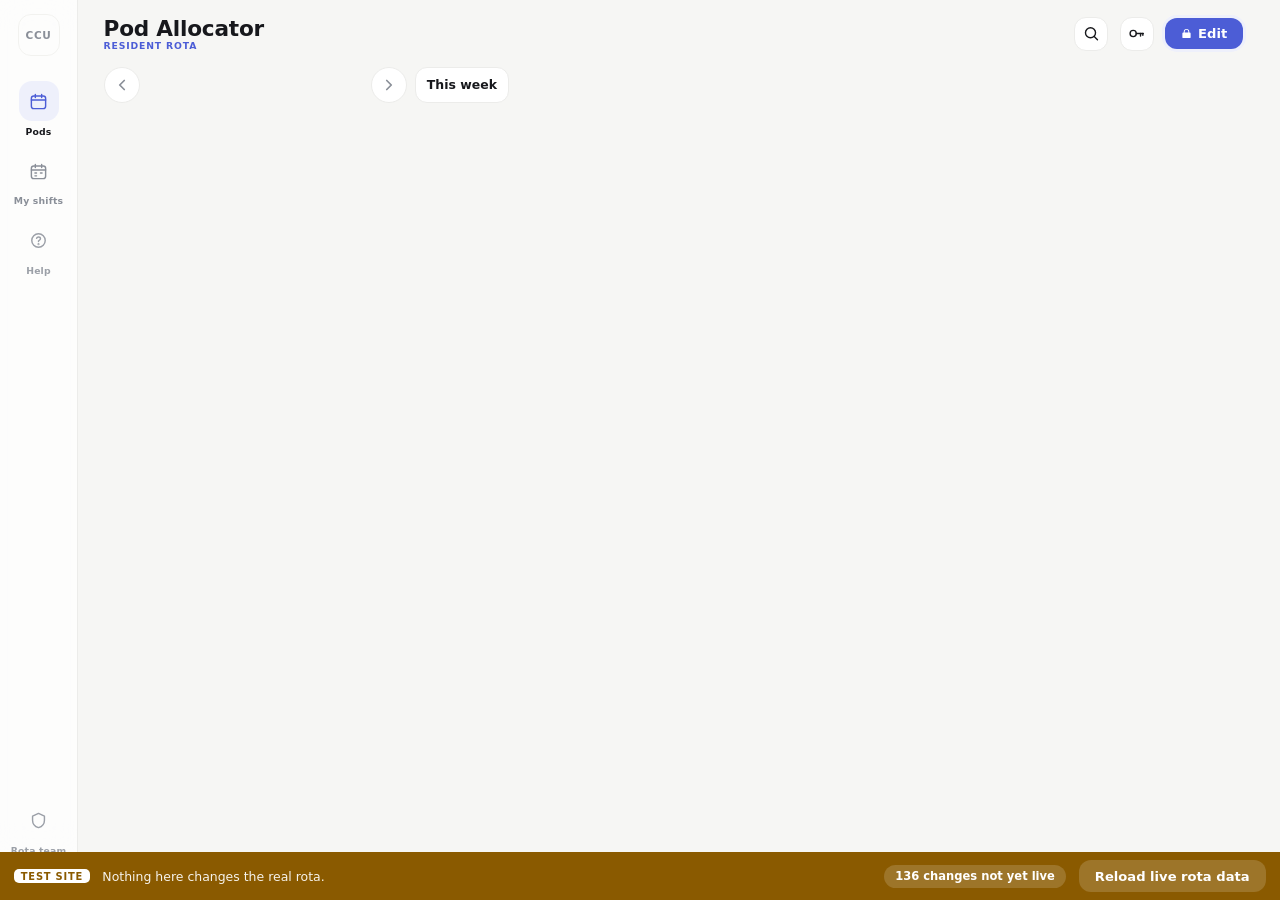
==== commit 98d107c0: "Update from the working folder — 2026-08-21" ====
--- a/index.html
+++ b/index.html
@@ -53,6 +53,10 @@
 .hbtn:hover{filter:brightness(.95)}
 /* Icon-only header buttons — square, so they don't shout louder than the page. */
 .hbtn.hicon{padding:.42rem;width:34px;height:34px;display:inline-flex;align-items:center;justify-content:center}
+/* A button carrying a drawn glyph and a word needs to lay them out; text-only buttons never did.
+   The glyph nudges up by half a pixel because an arrow's optical centre sits below its box. */
+.hbtn:has(.hglyph){display:inline-flex;align-items:center;gap:.4rem}
+.hglyph{flex:none;transform:translateY(-.5px)}
 .hbtn.hicon svg{width:19px;height:19px;display:block}
 /* Feedback is a trial-only ask, so it earns one quiet pulse and nothing more. */
 #btnFeedback{position:relative;border-color:#c7cdf2;color:var(--accent);background:var(--accent-bg)}
@@ -169,6 +173,22 @@
 .addbtn:hover{color:var(--accent);border-color:var(--accent)}
 /* chips */
 .chip{display:inline-flex;align-items:center;gap:.32rem;background:#fff;border:0.5px solid rgba(29,31,36,.05);border-radius:999px;padding:.2rem .55rem .2rem .26rem;font-size:.74rem;font-weight:600;margin:.15rem;cursor:grab;user-select:none;box-shadow:0 1px 3px rgba(29,31,36,.10);white-space:nowrap;max-width:100%;flex-wrap:nowrap}
+/* ── 44px CHIPS ON A PHONE: TRIED, DRAWN, AND TURNED DOWN — 26.08.21 ──────────────────────────
+   Rule 14 asks for 44px touch targets and a chip is about 22px, so this looked like a straight
+   debt to pay. It was built, drawn at 390px and put to Ali, who turned it down: "dont think
+   required." Recording it here so nobody rediscovers the idea and quietly ships it.
+
+   What the mockup showed: five people in one pod go from a column that fits on a screen to one
+   about twice as tall, so on the busiest day — the day you actually need the board — you scroll
+   more. That cost is certain; the mis-tap it prevents is not.
+
+   And the tempting shortcut is worse than either. Keeping the chip small while stretching an
+   invisible 44px hit area over it sounds free, but chips sit ~22px apart, so the hit areas overlap
+   their neighbours and a tap near an edge picks up the WRONG PERSON. A target you cannot aim fails
+   silently and moves somebody's working day. If this is ever revisited, it has to be real height
+   or nothing.
+
+   Chips are therefore unchanged, on every screen size. */
 .chip:active{cursor:grabbing}
 .chip.dragging{opacity:.35}
 .chip .tagx,.hlp .tagx,#modal .tagx{font-size:.56rem;font-weight:800;border-radius:999px;padding:.09rem .34rem;background:var(--hair);color:var(--muted);flex-shrink:0;letter-spacing:.02em;display:inline-block;vertical-align:.08em}
@@ -850,6 +870,14 @@
    because a hard rule is a gate and a gate has no percentage — see the header of strength.js. */
 .strring .rx{font-size:17px;font-weight:800;fill:#B3302F}
 .strdial.broken{--strarc:#E24B4A;--strnum:#B3302F}
+/* THE POD BAR — 26.08.21. A number over a length. 44px of tappable height (rule 14) even though
+   the bar itself is 7px, because the thing being tapped is the whole mark, not the ink. */
+button.strdial.strbarbtn{border-radius:6px;min-height:44px;display:flex;align-items:center}
+.strbarwrap{display:flex;flex-direction:column;align-items:flex-start;gap:.1rem;line-height:1}
+.strbarnum{font-size:.86rem;font-weight:700;font-variant-numeric:tabular-nums;letter-spacing:-.01em}
+.strbar{display:block;overflow:visible}
+.strbar .bt{fill:var(--hair,#e2e7ec)}
+.strbar .bc{stroke:#12171d;stroke-width:1.4;opacity:.65}
 .strdelta{flex:none;font-size:.66rem;font-weight:700;padding:.05rem .35rem;border-radius:999px;white-space:nowrap}
 .strdelta.up{background:#eef7f1;color:#2f7a52}
 .strdelta.down{background:#fdf1f1;color:#B3302F}
@@ -911,6 +939,9 @@
 .sttag{font-size:.55rem;font-weight:700;padding:.05rem .3rem;border-radius:8px;margin-left:.3rem;vertical-align:1px}
 .sttag.fix{background:var(--accent-bg);color:var(--accent)}
 .sttag.none{background:var(--hair);color:#a8acb3}
+/* AFTER PUBLISH — 26.08.21. Amber, because it is the one change a trainee is owed an explanation
+   for: it happened after they could see the week. Not red — nothing is wrong, it just needs saying. */
+.sttag.pub{background:#fdf1dc;color:#8a5a00}
 .stopen{background:#fcfcfb;border-top:0.5px solid var(--hair)}
 .stgo+.stgo{border-top:0.5px solid #f4f4f2}
 .stgo.sync{opacity:.6}
@@ -945,6 +976,13 @@
 .stfoot{display:flex;align-items:center;gap:.3rem;padding:.55rem .8rem;font-size:.68rem;color:var(--muted);
   border-top:0.5px solid var(--hair)}
 .stsw{margin-left:auto;display:inline-flex;align-items:center;gap:.3rem;cursor:pointer}
+/* BY PERSON — 26.08.21. One line per person, their fortnight as a path of the same pod circles. */
+.pprow{display:flex;align-items:center;gap:.7rem;padding:.5rem .8rem;border-bottom:0.5px solid var(--hair)}
+.ppname{flex:none;width:150px;font-size:.78rem;font-weight:600;color:var(--ink);line-height:1.2}
+.ppname .ppn{display:block;font-size:.6rem;font-weight:500;color:var(--muted)}
+.pppath{display:flex;align-items:center;gap:.25rem;flex-wrap:wrap;min-width:0}
+.ppcell{display:inline-flex;flex-direction:column;align-items:center;gap:.05rem}
+.ppday{font-size:.5rem;color:#b0b4bb;letter-spacing:.02em}
 .stsw input{width:13px;height:13px}
 @media (max-width:640px){ .stgrids{grid-template-columns:1fr} .stpane{padding-left:1.2rem} .stdate{width:4.6rem} }
 
@@ -1102,7 +1140,13 @@
   <button class="hbtn ghost hicon" id="btnKey" title="What the symbols and colours mean" aria-label="Key"><svg viewBox="0 0 24 24" fill="none" stroke="currentColor" stroke-width="1.8" stroke-linecap="round" stroke-linejoin="round"><circle cx="8" cy="12" r="4"/><path d="M12 12h9"/><path d="M17.5 12v3.2"/><path d="M20.5 12v2.2"/></svg></button>
   <button class="hbtn" id="btnEdit" title="Unlock to edit — drag people between pods, add locums and edit the Fairfield column">Edit</button>
   <button class="hbtn ghost" id="btnDone" title="Back to read-only view">Done</button>
-  <button class="hbtn ghost" id="btnUndo" title="Undo last change (Ctrl+Z)">↩ Undo</button>
+  <!-- UNDO: A DRAWN ARROW, NOT A TEXT GLYPH — 26.08.21. ↩ is the "carriage return" character, and
+       phones render it in whatever the system font happens to think that means: on iOS it is a
+       thin hairline that all but disappears at 13px, and on some Android builds it arrives as an
+       emoji in full colour. The same mark on the same button looking like three different things
+       on three phones is not a style problem, it is a control the user cannot learn. Drawn as SVG
+       it is the same arrow everywhere and inherits currentColor with the rest of the bar. -->
+  <button class="hbtn ghost" id="btnUndo" title="Undo last change (Ctrl+Z)" aria-label="Undo last change"><svg class="hglyph" viewBox="0 0 24 24" width="17" height="17" fill="none" stroke="currentColor" stroke-width="2" stroke-linecap="round" stroke-linejoin="round" aria-hidden="true"><path d="M4 8h11a5 5 0 0 1 0 10h-6"/><path d="M8 4 4 8l4 4"/></svg><span>Undo</span></button>
   <button class="hbtn ghost" id="btnRedo" title="Redo (Ctrl+Y / Ctrl+Shift+Z)">↪ Redo</button>
   <div class="menuwrap"><button class="hbtn ghost hicon" id="btnMore" title="More" aria-label="More"><svg viewBox="0 0 24 24" width="18" height="18" fill="currentColor"><circle cx="5" cy="12" r="1.7"/><circle cx="12" cy="12" r="1.7"/><circle cx="19" cy="12" r="1.7"/></svg></button><div class="menupop" id="moreMenu"></div></div>
   <button class="hbtn ghost" id="btnSave" style="opacity:.7;font-size:.75rem" title="Everything saves on its own — this only forces an immediate save">Save now</button>
@@ -1448,6 +1492,7 @@
 <script src="core.js?v=20260810-04"></script>
 <script src="strength.js?v=20260815-09"></script>
 <script src="planner.js?v=20260820-01"></script>
+<script src="podcost.js?v=20260821-01"></script>
 <script src="k.js"></script>
 <script>/*ROTA_DATA_START*/window.ROTA_DATA = null;/*ROTA_DATA_END*/</script>
 <script>
@@ -1485,7 +1530,13 @@
    weeks carrying an older model. Both still editable in Settings — hard rule 1. */
 const RULE_DEFAULTS = { podMin: 2, podEMin: 1, nightMin: 4, transferAim: 4, neuroTarget: 70, retentionDays: 400,
                         spreadMax: 2, spreadE: 3, visibleWeeks: 2, firmWeeks: 1,
-                        writeDay: 1, writeHour: 14, publishDay: 4, publishHour: 7 };
+                        writeDay: 1, writeHour: 14, publishDay: 4, publishHour: 7,
+                        /* THE SCORE SCALE — 26.08.21, both read through rule() so the curve can be
+                           retuned from Setup without a code edit (hard rule 1). scoreRef is the
+                           cost that scores zero (an A-D pod with no airway and no transfer);
+                           scoreSoft is what counts as near enough to nothing (transfer instead of
+                           airway). Changing either changes every dial on the board at once. */
+                        scoreRef: 4000, scoreSoft: 60 };
 /* Every number the checks argue about, editable from Settings — hard rule 1. The table above is
    only the FALLBACK, so a board nobody has touched behaves exactly as it always did. */
 /* ── WHAT A TRAINEE CAN SEE, AND WHY IT IS A NUMBER RATHER THAN A RULE ─────────────────────────
@@ -1545,6 +1596,27 @@
   return day > wantDay || (day === wantDay && d.getHours() >= wantHour);
 }
 function publishedWeeks(){ return weekClockPassed("publishDay", "publishHour") ? 2 : 1; }
+/* ── WHEN A GIVEN WEEK WENT PUBLIC — 26.08.21, for the change log ──────────────────────────────
+   A week beginning on Monday `wkKey` is written the Tuesday before and goes public the Friday
+   before, at publishHour. So its publication moment is publishDay/publishHour of the PREVIOUS week.
+   Returned as a Date. This is derived from the same two clock rules the gate uses — nothing new is
+   stored — so it can be asked of any week, including weeks already past, which is what lets the log
+   mark "this changed after the trainees saw it" without a field having been written at the time. */
+function weekPublishMoment(wkKey){
+  const prevMon = addDays(wkKey, -7);
+  const pubDate = addDays(prevMon, rule("publishDay"));   // publishDay: 0 = Monday
+  const d = new Date(pubDate + "T00:00:00");
+  d.setHours(rule("publishHour"), 0, 0, 0);
+  return d;
+}
+/* Was a change, made at ISO-timestamp `madeT`, to a rota day `iso`, made AFTER that week was
+   public to the trainees? A change before publication is the week being written and is nobody's
+   surprise; a change after it is the one thing a trainee is owed an explanation for. */
+function changeAfterPublish(madeT, iso){
+  if (!madeT || !iso) return false;
+  const t = Date.parse(madeT); if (isNaN(t)) return false;
+  return t >= weekPublishMoment(mondayOf(iso)).getTime();
+}
 /* ── AND THE WEEK IS WRITTEN THREE DAYS BEFORE ANYBODY SEES IT ─────────────────────────────────
    Ali, 26.08.20: the following week is allocated at 14:00 on the Tuesday, sits on Look ahead
    behind the rota-team password, and goes public at 07:00 on the Friday. Two clocks, same shape,
@@ -2077,7 +2149,11 @@
   // waiting on a network read first.
   const syncP = Promise.resolve(syncLatest()).catch(() => {});
   const prev = store.get("rotaEditorName");
-  const n = await uiPrompt("Start typing and pick your name — changes are logged under it.", { title: "Who's editing?", okLabel: "Start editing", placeholder: prev ? "Last editor on this computer: " + prev : "Start typing…", options: editorNameOptions() });
+  /* PRE-FILL THE NAME — restored 26.08.21. Ali: "on the whos editing it used to autofill, now it
+     doesnt." The last editor on this computer is put straight into the box (uiDialog honours
+     `value`), so the common case — the same person editing again — is one tap on Start editing,
+     not a retype. Still fully editable, and the picker still filters as you type for anyone else. */
+  const n = await uiPrompt("Start typing and pick your name — changes are logged under it.", { title: "Who's editing?", okLabel: "Start editing", value: prev || "", placeholder: prev ? "Last editor on this computer: " + prev : "Start typing…", options: editorNameOptions() });
   if (!n || !n.trim()) return;
   await syncP; // by now the latest copy (including anyone else's lock) has loaded
   const lock = data.editLock;
@@ -2341,13 +2417,20 @@
     updateSaveState("saved");
   }
   EDIT_MODE = false;
-  teamEditTried = false;   // the next walk into the rota-team pages arms editing again
+  /* DONE MEANS DONE — fixed 26.08.21. Ali: "theres no way of getting out of edit mode. clicking
+     done should do that." It did drop to view mode, but this line used to reset teamEditTried to
+     FALSE, and switchTab auto-re-enters edit on any rota-team page whenever that flag is false. So
+     the very next tap on a team page silently armed editing again and the board felt welded into
+     edit mode. Leaving the flag TRUE means a deliberate Done stays done: the page stays read-only
+     until the person clicks Edit again, which calls enterEdit directly and is not gated by this
+     flag. First-entry auto-arm (Ali, 12 Aug) is unaffected — that fires before anyone has exited. */
+  teamEditTried = true;
   document.body.classList.add("viewmode");
   tapPick = null; tapPhone = null;
   renderAll();
 }
 async function changeEditor(){
-  const n = await uiPrompt("Changes from now on are logged under this name.", { title: "Who's editing?", okLabel: "Switch", placeholder: "Start typing…", options: editorNameOptions() });
+  const n = await uiPrompt("Changes from now on are logged under this name.", { title: "Who's editing?", okLabel: "Switch", value: store.get("rotaEditorName") || "", placeholder: "Start typing…", options: editorNameOptions() });
   if (n && n.trim()) { store.set("rotaEditorName", n.trim()); updateWhoBtn(); toast("Now editing as " + n.trim()); }
 }
 /* Every time a human moves somebody the allocator had placed, write it down in a form that can be
@@ -2761,13 +2844,26 @@
   const names = consNames();
   if (data && canEdit() && Object.keys(names).length) {
     data.cons = data.cons || {};
+    /* ── WHY THE BOARD SAID "cached names" ON A BOARD THAT WAS READING COVER PERFECTLY WELL ────
+       Measured on live 26.08.20: `data.cons.from` was `"seed"` and the 34 names on the board were
+       the ones carried over from its own old staff records. The read was not broken. This was.
+
+       `from` and `at` used to be set INSIDE the "have the names changed?" branch. The seed was
+       built from those same staff records, so it produces the same initials Cover holds; the names
+       matched on the very first read, the branch never ran, and the flag never flipped. Setup then
+       showed amber for ever on a board whose Cover read was succeeding every single load.
+
+       A successful read is a fact about the READ. It is recorded whether or not the answer differs
+       from what we already had — that is the whole difference between "we could not reach Cover"
+       and "Cover told us nothing new", and conflating the two is what hid this for weeks. The
+       names themselves are still only written when they actually change, so a no-op read does not
+       dirty the store or start a save. */
     const was = JSON.stringify(data.cons.names || {});
-    if (was !== JSON.stringify(names)) {
-      data.cons.names = names;
-      data.cons.at = new Date().toISOString();
-      data.cons.from = "cover";
-      markDirty();
-    }
+    const now = JSON.stringify(names);
+    if (was !== now) { data.cons.names = names; markDirty(); }
+    if (data.cons.from !== "cover" || was !== now) markDirty();
+    data.cons.at = new Date().toISOString();
+    data.cons.from = "cover";
   }
   renderWeek();
 }
@@ -4994,6 +5090,107 @@
   for (i = 0; i < ids.length; i++) if (!seen[ids[i]] && countsInNumbers(ids[i])) { seen[ids[i]] = 1; out.push(ids[i]); }
   return out;
 }
+/* ══ THE SCORE COMES FROM THE ALLOCATOR — 26.08.21 ═══════════════════════════════════════════
+   Ratified by Ali today. Until now the rings were drawn by `strength.js`, which scores a day the
+   OLD allocator built. The planner writes to a different objective, so the ring and the allocator
+   were marking different exam papers — the same class of fault as the repair passes, one surface
+   along. Both numbers now come out of `Planner.CFG`, the allocator's own price list, by way of
+   `podcost.js`, which walks exactly the charges `Planner.weekCost` walks and hands each one to the
+   pod and the day that earned it. Its total is asserted equal to `weekCost`, so the board and the
+   allocator cannot drift apart without something failing loudly.
+
+   `strength.js` STAYS. It still owns the requirement lists the panels read — which rules are met,
+   missed or broken, and what they are called — because those are explanations and the planner has
+   none. What it no longer owns is the NUMBER.
+
+   The scale is the softened log: score = 100 · (1 − log(1+cost/soft) ÷ log(1+ref/soft)), ref 4000,
+   soft 60. Both are prices already in the list. Both are read through `rule()` so they can be
+   changed from Setup without a code edit (hard rule 1). */
+/* NO CACHE, DELIBERATELY — and this is not laziness, it is a bug that was already caught.
+   26.08.21: the first version of this held the last ledger and reused it whenever the week key
+   and the week OBJECT were the same, clearing only on a redraw. The probe then changed a day's
+   long-day shifts without repainting and got the old score back, so a day that could no longer
+   reach 100 still said it could. Anything that scores a day it has just modified — the Fix this
+   day preview above all — would have hit exactly that.
+
+   `attribute()` walks seven days of five pods. Seven of those per redraw is nothing beside what
+   the redraw itself does, and a score that is merely fast is worth nothing if it is stale. */
+function plannerScoreCfg(){
+  return { ref: rule("scoreRef") || 4000, soft: rule("scoreSoft") || 60 };
+}
+function plannerStaffMap(){
+  var m = {}, i, s;
+  for (i = 0; i < data.staff.length; i++) { s = data.staff[i]; if (s && s.id) m[s.id] = s; }
+  return m;
+}
+/* Build exactly the inputs `Planner.weekCost` sees, out of what is on the board — who is on comes
+   from the day's POOL, not from who happens to be sitting in a pod, so somebody on the bench still
+   counts towards what the day could have been. */
+function plannerLedger(wk, key){
+  if (typeof PodCost === "undefined" || !PodCost || typeof Planner === "undefined" || !Planner) return null;
+  var cfg = Object.assign({}, Planner.CFG, planCfg());
+  var staff = plannerStaffMap();
+  var plan = [], on = [], isNew = {}, di, p, i;
+  var dayBetween = function (a, b) { return Math.round((Date.parse(b) - Date.parse(a)) / 86400000); };
+  for (di = 0; di < 7; di++) {
+    var iso = addDays(key, di), day = (wk.days && wk.days[di]) || blankDay();
+    var byPod = {}, m = {}, pool = {};
+    try { pool = poolFor(day, iso) || {}; } catch (e) { pool = {}; }
+    for (var id in pool) {
+      if (pool[id].kind !== "day") continue;
+      var s = staff[id];
+      if (!s || isSupernumerary(s)) continue;
+      m[id] = poolState(pool[id]) === "LD" ? "LD" : "SD";
+    }
+    for (i = 0; i < PODS.length; i++) {
+      p = PODS[i];
+      byPod[p] = (((day.pods && day.pods[p] && day.pods[p].assign) || [])
+        .filter(function (a) { return a.id && m[a.id]; })
+        .map(function (a) { return a.id; }));
+    }
+    plan.push(byPod); on.push(m);
+    for (var id2 in m) {
+      var s2 = staff[id2];
+      isNew[id2] = !!(s2 && s2.start && dayBetween(s2.start, iso) <= cfg.newDays);
+    }
+  }
+  var hist = (data && data.plannerHistory) || Planner.blankHistory();
+  var home = wk.plannerHome || {};
+  var led, floors = [];
+  try { led = PodCost.attribute(plan, on, home, staff, hist, isNew, cfg); }
+  catch (e) { return null; }
+  for (di = 0; di < 7; di++) {
+    try { floors.push(PodCost.floorFor(plan[di], on[di], staff, cfg)); }
+    catch (e) { floors.push({ floor: 0, notes: [], unreachable: false }); }
+  }
+  return { key: key, wk: wk, led: led, floors: floors, plan: plan, cfg: cfg };
+}
+/* What one day is worth, in the shape the dials already read. */
+function plannerDayScore(wk, key, di){
+  var L = plannerLedger(wk, key);
+  if (!L || !L.led.days[di] || !L.led.days[di].staffed) return null;
+  var sc = plannerScoreCfg(), d = L.led.days[di], pods = {}, total = d.dayOnly, i, p;
+  for (i = 0; i < PODS.length; i++) {
+    p = PODS[i];
+    total += d.pods[p].cost;
+    pods[p] = { cost: d.pods[p].cost, why: d.pods[p].why,
+                inUse: (L.plan[di][p] || []).length > 0,
+                pct: Math.round(PodCost.toScore(d.pods[p].cost, sc.ref, sc.soft)) };
+  }
+  /* THE CEILING. Ali, 26.08.21: "if only 4 LD on the day cant score 100." The floor is the cost
+     the roster makes unavoidable — a pod that cannot have a long day because nobody is on one, a
+     pod that cannot be covered because nobody airway or transfer trained is free. Scoring the
+     floor gives the highest mark the day could possibly earn, and the tick goes there. Nothing is
+     forgiven: the day is still scored on what it actually costs, and the gap between the arc and
+     the tick is the part that is somebody's fault rather than the roster's. */
+  var fl = L.floors[di] || { floor: 0, notes: [] };
+  return {
+    pods: pods, dayOnly: d.dayOnly, dayWhy: d.dayWhy, cost: total,
+    pct: Math.round(PodCost.toScore(total, sc.ref, sc.soft)),
+    ceiling: fl.floor > 0 ? Math.round(PodCost.toScore(fl.floor, sc.ref, sc.soft)) : null,
+    ceilingWhy: fl.notes || []
+  };
+}
 function strCounts(day){
   var o = {}, i, p;
   for (i = 0; i < PODS.length; i++) {
@@ -5020,6 +5217,34 @@
     prevCounts: prev ? strCounts(prev) : null,
     nightCounts: strNightCounts(day), prevNightCounts: prev ? strNightCounts(prev) : null,
     issues: issues || [], cfg: strengthCfg() });
+
+  /* ── THE NUMBER IS THE ALLOCATOR'S, THE EXPLANATION IS STRENGTH'S — 26.08.21 ────────────────
+     Done here, before the deltas are worked out, so a delta tracks the number actually on screen
+     rather than the one it replaced. `strength.js` keeps `broken`, `missed`, `met` and the names
+     of the requirements, which is what the panels read; the percentage on the face of every dial
+     now comes from `Planner.CFG` by way of `podcost.js`.
+
+     A pod with nobody in it keeps whatever strength.js said about it — usually nothing — because
+     an empty pod is not a pod, and the charge list has nothing to say about one. */
+  try {
+    var pl = plannerDayScore(wk || getWeek(currentWeekKey), (wk && wk.key) || currentWeekKey, di);
+    if (pl) {
+      for (var q = 0; q < PODS.length; q++) {
+        var pk = PODS[q], ps = pl.pods[pk];
+        if (!ps || !ps.inUse || !sc.pods[pk]) continue;
+        sc.pods[pk].pct = ps.pct;
+        sc.pods[pk].cost = ps.cost;
+        sc.pods[pk].charges = ps.why;
+      }
+      sc.day.pct = pl.pct;
+      sc.day.cost = pl.cost;
+      sc.day.charges = pl.dayWhy;
+      /* the ceiling is the roster's, and only exists when the roster actually caps the day */
+      sc.day.ceiling = pl.ceiling;
+      sc.day.ceilingWhy = pl.ceilingWhy;
+    }
+  } catch (e) { /* no planner, no podcost — strength.js keeps the number and nothing breaks */ }
+
   var seen = STR_SEEN[dateISO], delta = {}, now = { pods: {}, miss: {}, day: sc.day.pct }, i, p, pd;
   for (i = 0; i < PODS.length; i++) {
     p = PODS[i]; pd = sc.pods[p];
@@ -5218,13 +5443,52 @@
    denominator on the face any more: the old "8 of 8" was a floor reverse-engineered from what a
    pod had historically run at, and Ali threw it out ("why is pod E out of 3"). What the number is
    OUT OF is in the panel behind it, where the arithmetic belongs. */
+/* ── THE POD MARK IS A NUMBER AND A BAR — ratified 26.08.21 ───────────────────────────────────
+   Ali picked this over five rings: length compares across five pods better than arc does, and it
+   leaves the RING as the day's language instead of repeating it five times over on the same
+   screen. The colour is continuous — `PodCost.toColour` runs a hue ramp, so a pod costing 300 and
+   a pod costing 900 genuinely look different. There are no bands here and no legend, which is the
+   whole point: three traffic lights and "colour by highest rule broken" were both rejected as
+   seven buckets wearing a different coat.
+
+   The ceiling tick appears on the bar for the same reason it appears on the ring: 40 against a
+   tick at 40 is a pod with nothing to answer for, and 40 against a tick at 80 is not. */
+function strengthBarSVG(pd){
+  var W = 64, H = 7;
+  if (pd.isBroken)
+    return '<span class="strbarwrap"><span class="strbarnum" style="color:#B3302F">!</span>'
+      + '<svg class="strbar" viewBox="0 0 ' + W + ' ' + H + '" width="' + W + '" height="' + H + '" focusable="false" aria-hidden="true">'
+      + '<rect class="bt" x="0" y="0" width="' + W + '" height="' + H + '" rx="' + (H / 2) + '"></rect>'
+      + '<rect x="0" y="0" width="' + W + '" height="' + H + '" rx="' + (H / 2) + '" fill="#E24B4A"></rect></svg></span>';
+  var pct = pd.pct == null ? null : Math.max(0, Math.min(100, pd.pct));
+  var col = (typeof PodCost !== "undefined" && PodCost && pct != null)
+    ? PodCost.toColour(pct) : Strength.colourOf(pd.pct);
+  var w = pct == null ? 0 : (W * pct / 100);
+  var ceil = (pd.ceiling == null) ? null : Math.max(0, Math.min(100, pd.ceiling));
+  var tick = "";
+  if (ceil != null && ceil < 100) {
+    var x = (W * ceil / 100).toFixed(2);
+    tick = '<line class="bc" x1="' + x + '" y1="-1.5" x2="' + x + '" y2="' + (H + 1.5) + '"></line>';
+  }
+  return '<span class="strbarwrap"><span class="strbarnum" style="color:' + col + '">'
+    + esc(pct == null ? "–" : String(Math.round(pct))) + '</span>'
+    + '<svg class="strbar" viewBox="0 -2 ' + W + ' ' + (H + 4) + '" width="' + W + '" height="' + (H + 4) + '" focusable="false" aria-hidden="true">'
+    + '<rect class="bt" x="0" y="0" width="' + W + '" height="' + H + '" rx="' + (H / 2) + '"></rect>'
+    + (w > 0 ? '<rect x="0" y="0" width="' + w.toFixed(2) + '" height="' + H + '" rx="' + (H / 2) + '" fill="' + col + '"></rect>' : '')
+    + tick + '</svg></span>';
+}
 function strengthRingSVG(pd){
   if (pd.isBroken)
     return '<svg class="strring" viewBox="0 0 40 40" width="38" height="38" focusable="false" aria-hidden="true">'
       + '<circle class="rt" cx="20" cy="20" r="15.9155" pathLength="100"></circle>'
       + '<circle class="ra" cx="20" cy="20" r="15.9155" pathLength="100" stroke-dasharray="100 100" style="stroke:#E24B4A"></circle>'
       + '<text class="rx" x="20" y="25">!</text></svg>';
-  var pct = pd.pct, col = Strength.colourOf(pct);
+  /* Continuous colour, same ramp as the pod bars — 26.08.21. `Strength.colourOf` returns one of
+     three band colours, which is the banding Ali rejected twice. The ring's SHAPE is unchanged;
+     only where its colour comes from has moved. */
+  var pct = pd.pct;
+  var col = (typeof PodCost !== "undefined" && PodCost && pct != null)
+    ? PodCost.toColour(Math.max(0, Math.min(100, pct))) : Strength.colourOf(pct);
   var arc = pct == null ? 0 : Math.max(0, Math.min(100, pct));
   /* THE CEILING DASH. Ali, 26.08.15: "use a dash to show the maximum for that pod - max doesnt need
      to be 100 there as fewer needs." A short mark on the track at the best this pod could have done
@@ -5378,8 +5642,8 @@
   var pd = rec.sc.pods[p], d = rec.delta[p];
   if (!pd.app && !pd.isBroken) return null;
   var lab = pd.isBroken ? ("Pod " + p + " broken") : ("Pod " + p + " " + pd.pct + " per cent");
-  var btn = el("button", { class: "strdial " + (pd.isBroken ? "broken" : Strength.band(pd.pct)), type: "button",
-    title: lab, "aria-label": lab, html: strengthRingSVG(pd),
+  var btn = el("button", { class: "strdial strbarbtn " + (pd.isBroken ? "broken" : Strength.band(pd.pct)), type: "button",
+    title: lab, "aria-label": lab, html: strengthBarSVG(pd),
     /* stopPropagation because the pod cell is a drop zone and a tap-to-place target — opening the
        arithmetic must not also count as picking the pod. */
     onclick: function (e) { if (e && e.stopPropagation) e.stopPropagation(); strengthRulesDialog(dateISO, p); } });
@@ -5726,17 +5990,30 @@
        TEST SITE ONLY (Ali, 31 Jul): the computed consultant pod allocation is the consultant
        allocator's unapproved output — it must never appear on the live board as if it were
        real. Live shows only what the rota team picks by hand until that allocator ships. */
-    if (TESTMODE) {
-      /* These five reads have been dead since the store was carved in two — nothing has written
-         `data.consRota` since. They were shaped for exactly what Cover holds (`days` keyed by date,
-         `cur` keyed by pod), which is why repointing them is a reconnection and not a rewrite. */
-      const crec = coverDays()[dateISO];
-      const cini = crec && crec.cur && crec.cur[p];
-      if (cini && !pod.cons) {
-        const lbl = el("span", { class: "consauto", title: consName(cini) + " — from Cover" }, consSurname(cini));
-        if (crec.cur.cod && crec.cur.cod === cini) lbl.append(el("span", { class: "codpill" }, "COD"));
-        col.append(el("div", { class: "conswrap" }, lbl));
-      }
+    /* ── WHO IS COVERING THIS POD, TAKEN FROM COVER — 26.08.21 ────────────────────────────────
+       Ali: "they can now be taken live from the Cover page instead of waiting for a spreadsheet
+       to be dropped in every few weeks." So the TESTMODE gate comes off. It was right while the
+       Cover allocator was unapproved output; Cover is live now and is the source of truth for
+       which consultant covers which pod.
+
+       READ ONLY, and that is a rule not a detail. Nothing here writes `pod.cons`, so the board
+       never puts anything back into Cover and never bakes a Cover answer into the rota store. If
+       Cover changes its mind tomorrow the board simply shows the new answer.
+
+       PRECEDENCE: a hand-picked consultant always wins, and an imported one counts as hand-picked.
+       That is what keeps the import box working as the backup Ali asked to keep — drop the
+       spreadsheet in and it overrides Cover exactly as it does today.
+
+       Defensive about shape: the Cover store is written by another page and this board must not
+       break if it grows a level. `cur` is what it holds today; `pods` and the bare day object are
+       accepted too rather than throwing. */
+    const crec = coverDays()[dateISO];
+    const cslot = crec ? (crec.cur || crec.pods || crec) : null;
+    const cini = cslot && cslot[p];
+    if (cini && !pod.cons) {
+      const lbl = el("span", { class: "consauto", title: consName(cini) + " — from Cover" }, consSurname(cini));
+      if (cslot.cod && cslot.cod === cini) lbl.append(el("span", { class: "codpill" }, "COD"));
+      col.append(el("div", { class: "conswrap" }, lbl));
     }
     for (const a of pod.assign.filter(a => a.id && staffById(a.id))) {
       col.append(chip(staffById(a.id), { di, day, pod: p, tag: a.shift,
@@ -6377,15 +6654,34 @@
       the source, and it no longer needs staff records to match against.                          */
 const COVER_READ = (window.__POD_KEYS && window.__POD_KEYS.cr) || localStorage.getItem("podCR") || "";
 let coverLive = null;            // the Cover store when it answered this session; null when it did not
+/* ── A FAILED READ MUST SAY SO — 26.08.21 ─────────────────────────────────────────────────────
+   This had three separate `return null`s and no way to tell them apart: no key configured, Cover
+   answered with an error, or Cover answered with something that was not a Cover store. All three
+   drew the same amber word, so nobody could act on any of them. `coverError` holds the reason in
+   plain language and Setup shows it. Still silent on screen for a trainee — a viewer does not need
+   to know the plumbing — but the rota team can see it and so can anybody looking at the log. */
+let coverError = null;
 async function readCover(){
-  if (!COVER_READ) return null;
+  coverError = null;
+  /* Every failure leads with the same six words, because that is the bit the reader needs and the
+     render suite holds it to it. What follows is the part that tells somebody what to DO about it,
+     which is what was missing when all three cases drew one identical amber word. */
+  if (!COVER_READ) { coverError = "Cover could not be reached — no Cover address is set on this board."; return null; }
   try {
     const r = await fetch(COVER_READ, { method: "POST", headers: { "Content-Type": "application/json" },
                                         body: "{}", cache: "no-store" });
-    if (!r.ok) return null;
+    if (!r.ok) { coverError = "Cover could not be reached — it answered " + r.status + " " + (r.statusText || ""); return null; }
     const d = JSON.parse(await r.text());
-    return (d && typeof d === "object" && (d.map || d.names || d.days)) ? d : null;
-  } catch(e){ return null; }
+    if (d && typeof d === "object" && (d.map || d.names || d.days)) return d;
+    /* This one deliberately does NOT say "could not be reached", because it was reached — it
+       answered with something that is not a Cover store, which is a different problem needing a
+       different person. */
+    coverError = "Cover answered, but with nothing that looks like the Cover store.";
+    return null;
+  } catch(e){
+    coverError = "Cover could not be reached — " + ((e && e.message) || "no answer from the network") + ".";
+    return null;
+  }
 }
 /* Built ONCE, from the register this board is giving up. Every consultant staff record maps to the
    initials Cover knows them by — from their `aliases` first, because those were typed in by a
@@ -6433,6 +6729,7 @@
 function consFreshness(){
   const at = consStale();
   if (at === null) return "Consultant covering this pod";
+  if (coverError) return coverError + (at ? " Names as they were " + String(at).slice(0, 10) + "." : "");
   if (!at) return "Cover could not be reached — this list has never been refreshed from it";
   const days = Math.max(0, Math.round((Date.parse(todayISO()) - Date.parse(String(at).slice(0, 10))) / 86400000));
   return "Cover could not be reached — names as they were "
@@ -6912,8 +7209,50 @@
   return { iso, day, sessions: sess };
 }
 /* Score a reconstructed arrangement. The names are turned back into ids because that is what the
-   evaluator counts; anybody the staff list no longer holds is skipped rather than guessed at. */
+   evaluator counts; anybody the staff list no longer holds is skipped rather than guessed at.
+
+   ── THE LOG SCORES ON THE SAME PRICE LIST AS THE BOARD — 26.08.21 ──────────────────────────────
+   Until today this returned `Strength.scoreDay(...).day.pct`. But the board's rings now take their
+   number from the PLANNER's price list through podcost.js. If the log had stayed on strength.js,
+   the same day would carry two different numbers depending on where you read it — the exact "two
+   models marking different papers" fault the whole day's work exists to remove, reappearing in the
+   log. So the reconstructed day is priced by podcost.js on the same scale, and only if that is
+   unavailable does it fall back to strength so a delta is better than none.
+
+   A per-DAY score is the right question for the log — "did this go make the day better or worse" —
+   so the whole-week charges (a second pod, a move, a home pod) are deliberately not in it: they
+   cannot be known from one reconstructed day and strength never counted them either. What is in it
+   is exactly the per-day half of the price list: a long day in every pod, cover, Pod E not the
+   biggest, the spread. The number therefore matches the board's for the same arrangement. */
+function logPlannerScore(dayRec, state, iso){
+  if (typeof PodCost === "undefined" || !PodCost || typeof Planner === "undefined" || !Planner) return null;
+  const staff = plannerStaffMap();
+  const idOf = nm => { const s = (data.staff || []).find(x => x.name === nm); return s ? s.id : null; };
+  let pool = {};
+  try { pool = poolFor(dayRec.day, iso) || {}; } catch (e) { pool = {}; }
+  const on0 = {};
+  for (const id in pool) { if (pool[id].kind !== "day") continue; const s = staff[id];
+    if (!s || isSupernumerary(s)) continue; on0[id] = poolState(pool[id]) === "LD" ? "LD" : "SD"; }
+  const byPod0 = {};
+  for (const p of PODS) byPod0[p] = (state[p] || []).map(idOf).filter(id => id && on0[id]);
+  const plan = [byPod0, {}, {}, {}, {}, {}, {}];
+  const on = [on0, {}, {}, {}, {}, {}, {}];
+  const isNew = {};
+  const dayBetween = (a, b) => Math.round((Date.parse(b) - Date.parse(a)) / 86400000);
+  const cfg = Object.assign({}, Planner.CFG, planCfg());
+  for (const id in on0) { const s = staff[id]; isNew[id] = !!(s && s.start && dayBetween(s.start, iso) <= cfg.newDays); }
+  let led;
+  try { led = PodCost.attribute(plan, on, {}, staff, Planner.blankHistory(), isNew, cfg); }
+  catch (e) { return null; }
+  if (!led.days[0].staffed) return null;
+  let total = led.days[0].dayOnly;
+  for (const p of PODS) total += led.days[0].pods[p].cost;
+  const sc = plannerScoreCfg();
+  return Math.round(PodCost.toScore(total, sc.ref, sc.soft));
+}
 function logScoreOf(dayRec, state, iso){
+  const planned = logPlannerScore(dayRec, state, iso);
+  if (planned != null) return planned;
   if (!window.Strength || !data) return null;
   const idOf = nm => { const s = (data.staff || []).find(x => x.name === nm); return s ? s.id : null; };
   const counts = {}; for (const p of PODS) counts[p] = (state[p] || []).map(idOf).filter(Boolean);
@@ -6930,6 +7269,7 @@
 
   box.append(logViewToggle());
   if (logView === "story") { box.append(logStoryBlock()); return; }
+  if (logView === "person") { box.append(logPersonBlock()); return; }
   if (logView === "raw") { box.append(rawLogBlock()); return; }
   const panel = logPanel(data.log, 400, renderLog);
   box.append(panel);
@@ -6952,8 +7292,52 @@
   const seg = el("div", { class: "logvw" });
   const b = (v, label) => el("button", { class: v === logView ? "on" : "",
     onclick: () => { logView = v; renderLog(); } }, label);
-  seg.append(b("story", "What happened"), b("cat", "Categorised"), b("raw", "Raw"));
+  seg.append(b("story", "What happened"), b("person", "By person"), b("cat", "Categorised"), b("raw", "Raw"));
   return seg;
+}
+/* ── FOLLOW ONE PERSON — 26.08.21 ─────────────────────────────────────────────────────────────
+   The question "why does this person keep moving?" is never answered by a single row, because the
+   answer is the PATTERN across a fortnight. So this draws one line per person: their pods over
+   time, left to right, as the same pastel circles the board uses. The person who moves five times
+   is a line with five circles and is impossible to miss; the person who never moves is one circle.
+
+   It reads only the rota entries the story view reads, so paperwork stays out, and it says only
+   WHERE somebody went — never why they were or were not on a day. Hard rule 6 is untouched: a move
+   to a pod, a spell on the bench and a day off all appear here exactly as the log already records
+   them, with no reason attached to any of them. */
+function logPersonBlock(){
+  const wrap = el("div", { class: "story" });
+  const es = logRotaEntries().slice().sort((a, b) => String(a.t) < String(b.t) ? -1 : 1);
+  const per = {};
+  for (const e of es) {
+    const d = logDet(e) || {}; const nm = d.subj; if (!nm) continue;
+    const to = d.act === "off" ? "off" : d.to;
+    (per[nm] = per[nm] || []).push({ iso: e.on, to: to, t: e.t, act: d.act });
+  }
+  const names = Object.keys(per).sort((a, b) => per[b].length - per[a].length);
+  if (!names.length) return el("div", { class: "empty" }, "No rota changes to trace yet.");
+  for (const nm of names) {
+    const steps = per[nm];
+    const row = el("div", { class: "pprow" });
+    row.append(el("span", { class: "ppname" }, nm,
+      el("span", { class: "ppn" }, steps.length + (steps.length === 1 ? " change" : " changes"))));
+    const path = el("span", { class: "pppath" });
+    steps.forEach((s, i) => {
+      if (i) path.append(el("span", { class: "starr" }, "→"));
+      const iso = s.iso, lab = iso ? DAYNAMES[dayIndexOf(iso)].slice(0, 3) : "";
+      const circle = (s.to === "off" || s.act === "off")
+        ? el("span", { class: "stchip none", title: (iso || "") + " — off the day" }, "·")
+        : (PODS.includes(s.to)
+            ? el("span", { class: "stchip pod" + s.to, title: (iso || "") + " — Pod " + s.to }, s.to)
+            : el("span", { class: "stchip none", title: iso || "" }, "?"));
+      const cell = el("span", { class: "ppcell" }, circle, el("span", { class: "ppday" }, lab));
+      path.append(cell);
+    });
+    row.append(path);
+    wrap.append(row);
+  }
+  wrap.append(el("div", { class: "stfoot" }, el("span", {}, names.length + " people · newest change on the right")));
+  return wrap;
 }
 /* ── DRAWING IT ────────────────────────────────────────────────────────────────────────────
    Ali, 26.08.15, with a screenshot of the first attempt: "unusably busy viaully rehitngk and make
@@ -7018,6 +7402,9 @@
 function logDayRow(st){
   const first = st.sessions[0], last = st.sessions[st.sessions.length - 1];
   const names = [...new Set(st.sessions.filter(x => !x.sync).map(x => x.who))];
+  /* Did anything happen to this day AFTER the trainees could see the week? That is the one change
+     that owes an explanation, so it is flagged at the top level where the eye lands first. */
+  const afterPub = st.sessions.some(x => changeAfterPublish(x.made || (x.es && x.es[0] && x.es[0].t), st.iso));
   const row = el("div", { class: "strow" });
   const body = el("div", { class: "stopen" });
   body.style.display = "none";
@@ -7025,7 +7412,8 @@
   const btn = el("button", { class: "stday", type: "button" }, cv,
     el("span", { class: "stdate" }, DAYNAMES[dayIndexOf(st.iso)].slice(0, 3) + " " + fmtDate(st.iso)),
     el("span", { class: "stwho" }, names.length ? names.join(", ") : "sync only",
-      st.sessions.some(x => x.fix) ? el("span", { class: "sttag fix" }, "FIX") : null),
+      st.sessions.some(x => x.fix) ? el("span", { class: "sttag fix" }, "FIX") : null,
+      afterPub ? el("span", { class: "sttag pub", title: "Changed after this week was public to trainees" }, "AFTER PUBLISH") : null),
     logDelta(first && first.from, last && last.to));
   btn.onclick = () => { const open = body.style.display !== "none";
     body.style.display = open ? "none" : "block"; cv.textContent = open ? "▸" : "▾";
@@ -7042,10 +7430,12 @@
   const noop = s.moves.length && s.moves.every(m => m.noop) || (s.from != null && s.from === s.to && s.moves.length);
   /* Only shown when it says something the day's own figure does not. */
   const sameAsDay = st.sessions.length === 1;
+  const afterPub = changeAfterPublish(s.made || (s.es && s.es[0] && s.es[0].t), st.iso);
   const btn = el("button", { class: "stgobtn", type: "button" }, cv,
     el("span", { class: "stgow" }, el("b", {}, s.who),
       s.fix ? el("span", { class: "sttag fix" }, "FIX") : null,
       noop ? el("span", { class: "sttag none" }, "NO EFFECT") : null,
+      afterPub ? el("span", { class: "sttag pub", title: "After this week was public" }, "AFTER PUBLISH") : null,
       el("span", { class: "stgot" }, s.tm.split(" – ")[0] + " · " + s.moves.length)),
     sameAsDay ? el("span", { class: "stdelta" }) : logDelta(s.from, s.to));
   btn.onclick = () => { const open = pane.style.display !== "none";
@@ -8394,8 +8784,109 @@
 /* ================= FIX A DAY (minimal-change repair after somebody comes off) =================
    Works on a clone, makes the fewest moves needed to clear the day's rule breaks (and any aim that
    costs no extra move), and returns the proposed changes for a preview. Nothing is applied until the
-   user hits Apply, and Undo reverses it. */
+   user hits Apply, and Undo reverses it.
+
+   26.08.21 — THE REPAIR NOW COMES FROM THE PLANNER. Until today a week was WRITTEN by
+   `Planner.writeWeek` and REPAIRED by the four passes below, which are the old allocator. Two
+   models marking different papers: the planner would place somebody to one price list and the
+   repair would move them again to another. `Planner.fixDay` has existed and been tested since
+   26.08.19 and was simply never called.
+
+   `planDayFix(di)` keeps its name and its contract exactly — eleven call sites depend on
+   `{ changes, fixed, unresolved }` computed on a CLONE so the day can be previewed before Apply.
+   All that changes is who does the work in the middle.
+
+   Honest about the size of the win: measured over 42 real sick-call cases across the two written
+   weeks, the old path moves 0.55 other people on average, worst 3; the planner moves 0.46. The
+   "2.8" in the changelog was against the OLD DEPLOYED BOARD and no longer applies. So this is
+   worth doing for the consistency, not for the churn saving. Say so rather than claiming a number.
+
+   The night phone is repaired here rather than in the planner: `Planner.fixDay` deliberately
+   touches the day pods only, and the night team is written once by `writeWeek`. */
 function planDayFix(di){
+  if (typeof Planner === "undefined" || !Planner || !Planner.fixDay) return planDayFixLegacy(di);
+  const wk = getWeek(currentWeekKey);
+  const dateISO = addDays(currentWeekKey, di);
+  const orig = wk.days[di];
+  const sn = id => { const s = staffById(id); if (!s) return id; const p = s.name.split(" "); return (p[0] || "") + (p.length > 1 ? " " + p[p.length-1] : ""); };
+  const unresolved = [];
+
+  /* ── THE ROSTER GATE, and it is not a formality ──────────────────────────────────────────────
+     `Planner.fixDay` works out who is on THE DAY from `wk.roster[iso]`, not from who is currently
+     sitting in the pods. That is right for a repair — the roster is the truth about who is at
+     work — but it means that on a day whose roster never arrived, the planner correctly concludes
+     nobody is on and hands back five empty pods. Found 26.08.21 by the rule suite, which builds
+     its fixtures as days without a roster: five airway assertions came back `A=0 B=0 C=0 D=0 E=0`.
+
+     A day can be roster-less on the live board too — a week the Allocate trawl has not reached, or
+     a date the trawl skipped. Blanking a day full of people because its paperwork is missing is far
+     worse than leaving it as it is, so where the roster cannot account for the people already
+     placed, the old passes do the repair and nothing is lost. */
+  const rosterForDay = (wk.roster || {})[dateISO] || null;
+  const placedCount = PODS.reduce((n, p) => n + ((orig.pods[p] || {}).assign || []).filter(a => a.id).length, 0);
+  const rosteredOnDay = rosterForDay ? Object.keys(rosterForDay).filter(id => rosterForDay[id] && rosterForDay[id].kind === "day").length : 0;
+  if (placedCount && !rosteredOnDay) return planDayFixLegacy(di);
+
+  /* A CLONE, always. Nothing below may touch the real week: the whole point of this function is
+     that the user sees the proposal first and Apply is a separate act. */
+  let clone, day;
+  try {
+    clone = JSON.parse(JSON.stringify(wk));
+    clone.key = clone.key || currentWeekKey;
+    const res = Planner.fixDay(clone, di, data.staff,
+      { history: data.plannerHistory, weekKey: currentWeekKey, cfg: planCfg() });
+    day = clone.days[di];
+    (res && res.notes ? res.notes : []).forEach(n => unresolved.push(typeof n === "string" ? n : (n && n.text) || String(n)));
+  } catch (e) {
+    /* If the planner cannot repair this day, the old passes still can. A failed repair must never
+       be a blank day — that is the one outcome worse than a day nobody has tidied. */
+    return planDayFixLegacy(di);
+  }
+  if (!day || !day.pods) return planDayFixLegacy(di);
+
+  /* Belt and braces on the same fault: if the repair has emptied a day that had people in it,
+     it is wrong whatever the reason, and the old path takes over. */
+  const afterCount = PODS.reduce((n, p) => n + ((day.pods[p] || {}).assign || []).filter(a => a.id).length, 0);
+  if (placedCount && !afterCount) return planDayFixLegacy(di);
+
+  /* ── the night phone, unchanged ──────────────────────────────────────────────────────────── */
+  const pool = poolFor(day, dateISO);
+  const nightIds = Object.keys(pool).filter(id => pool[id].kind === "night");
+  day.night = day.night || { phone: null, AB: [], CDE: [], E: [], super: [] };
+  const nOK = day.night.phone && canHoldPhone(staffById(day.night.phone));
+  if (!nOK && nightIds.length) {
+    const nHist = historicCount(dd => dd.night.phone);
+    const prevN = di > 0 ? wk.days[di-1].night.phone : null;
+    const cands = nightIds.map(staffById).filter(s => s && canHoldPhone(s) && !skillHeldBack(s.id, "phoneHolder", dateISO))
+      .sort((a,b) => ((a.id===prevN)-(b.id===prevN)) || ((nHist[a.id]||0)-(nHist[b.id]||0)) || a.name.localeCompare(b.name));
+    if (cands.length) {
+      day.night.phone = cands[0].id;
+      if (!day.night.AB.includes(cands[0].id) && !day.night.CDE.includes(cands[0].id) && !(day.night.E || []).includes(cands[0].id))
+        day.night.CDE.push(cands[0].id);
+    }
+  }
+  if (!day.phone) unresolved.push("No trained long-day phone holder is rostered — the phone is left unallocated.");
+
+  /* ── the diff, byte-for-byte the same shape the cards and the log already read ───────────── */
+  const changes = [];
+  const podOf   = id => PODS.find(p => (day.pods[p].assign  || []).some(a => a.id === id));
+  const origPod = id => PODS.find(p => (orig.pods[p].assign || []).some(a => a.id === id));
+  if (orig.phone !== day.phone && day.phone) changes.push({ icon: "phone", text: "Phone → " + sn(day.phone), reason: "Long day, fair rotation" });
+  const ids = new Set([...PODS.flatMap(p => (day.pods[p].assign  || []).map(a=>a.id)),
+                       ...PODS.flatMap(p => (orig.pods[p].assign || []).map(a=>a.id))].filter(Boolean));
+  for (const id of ids) {
+    const b = origPod(id), a = podOf(id);
+    if (b && a && b !== a) changes.push({ icon: "move", who: sn(id), from: b, to: a, text: "Move " + sn(id) + " — Pod " + b + " → Pod " + a, reason: "" });
+    else if (!b && a) changes.push({ icon: "plus", who: sn(id), from: null, to: a, text: "Add " + sn(id) + " to Pod " + a, reason: "From the bench" });
+  }
+  if (orig.night.phone !== day.night.phone && day.night.phone) changes.push({ icon: "phone", text: "Night phone → " + sn(day.night.phone), reason: "" });
+  return { changes, fixed: day, unresolved: [...new Set(unresolved)] };
+}
+
+/* ── THE OLD FOUR-PASS REPAIR ─────────────────────────────────────────────────────────────────
+   Kept as the fallback for the one case that matters: `planner.js` failing to load. It is no
+   longer the path anybody takes. Do not tune it — tune `Planner.CFG`. */
+function planDayFixLegacy(di){
   const wk = getWeek(currentWeekKey);
   const dateISO = addDays(currentWeekKey, di);
   const orig = wk.days[di];
@@ -11228,7 +11719,26 @@
     const pop = document.getElementById(popId); if (!pop) return;
     for (const id of ids) { const b = document.getElementById(id); if (b) pop.appendChild(b); }
   };
-  into("moreMenu", ["btnRedo", "btnSave", "btnPublish", "btnKey"]);
+  /* ── THE KEY HAS TO BE REACHABLE WITHOUT PRESSING EDIT — 26.08.21 ─────────────────────────
+     Found while drawing up the menu job: a trainee looking at the board sees a header with one
+     button on it, Edit. The Key had been tidied into the ⋯ menu, and `body.viewmode #btnMore` is
+     display:none — so the ⋯ that opens it is not on the screen at all. The result was that the
+     only people who could find out what the symbols and colours mean were the people who already
+     knew, because they were the ones editing.
+
+     That is worse than untidy. Project rule 2 says a screen that needs an explainer sentence
+     should be redesigned instead, and the Key is the on-demand help that rule explicitly allows —
+     so it is the one control that must never be behind a door a viewer cannot open.
+
+     So it comes out of the menu and stays on the bar in both modes. The first version of this fix
+     moved it in and out depending on the mode, which is worse than it sounds: `tidyTopBar` runs
+     once at load, so its position would have been decided by whichever mode the board happened to
+     start in and never corrected afterwards. A control whose location depends on history is a
+     control nobody can learn.
+
+     Everything else about the 26.08.16 tidy-up is unchanged: Redo, Save and Publish are still
+     things you press once a week, and they are still in the ⋯ menu. */
+  into("moreMenu", ["btnRedo", "btnSave", "btnPublish"]);
   const wire = (btnId, popId) => {
     const b = document.getElementById(btnId), pop = document.getElementById(popId);
     if (!b || !pop) return;
